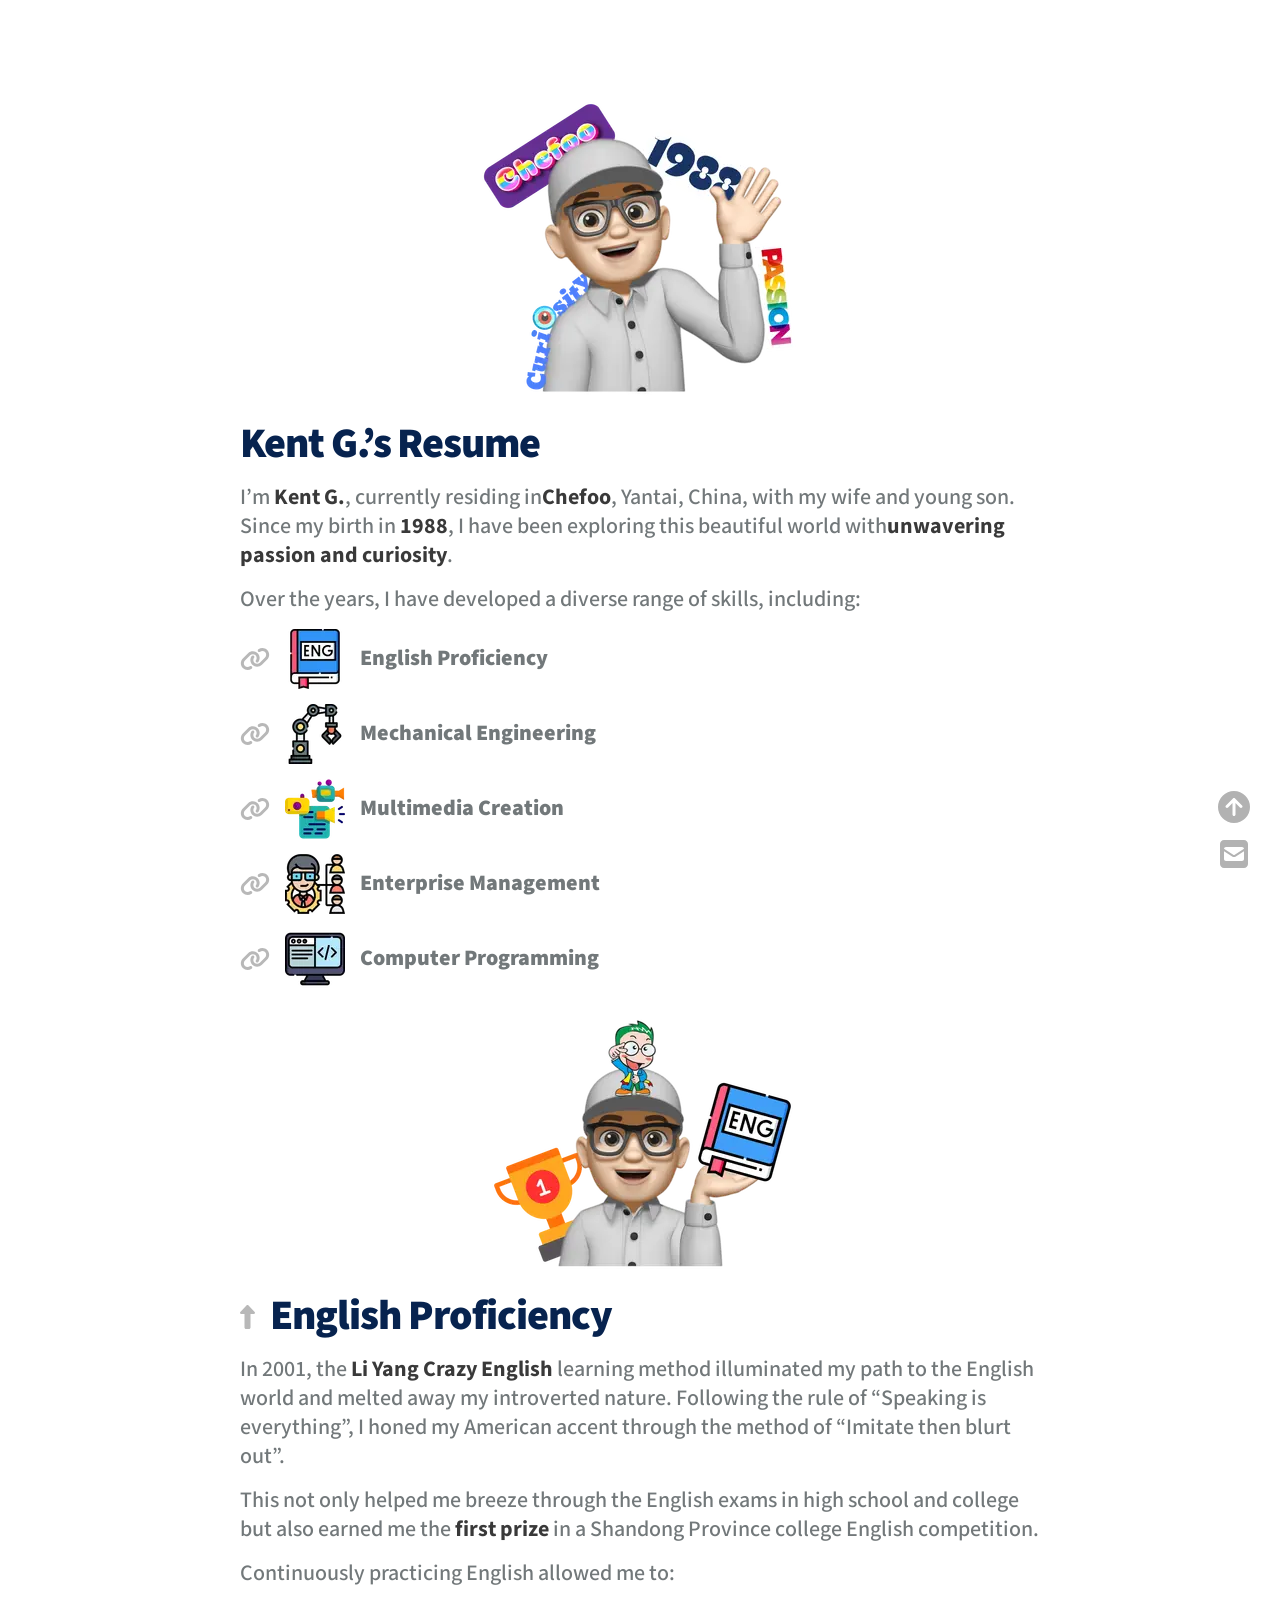
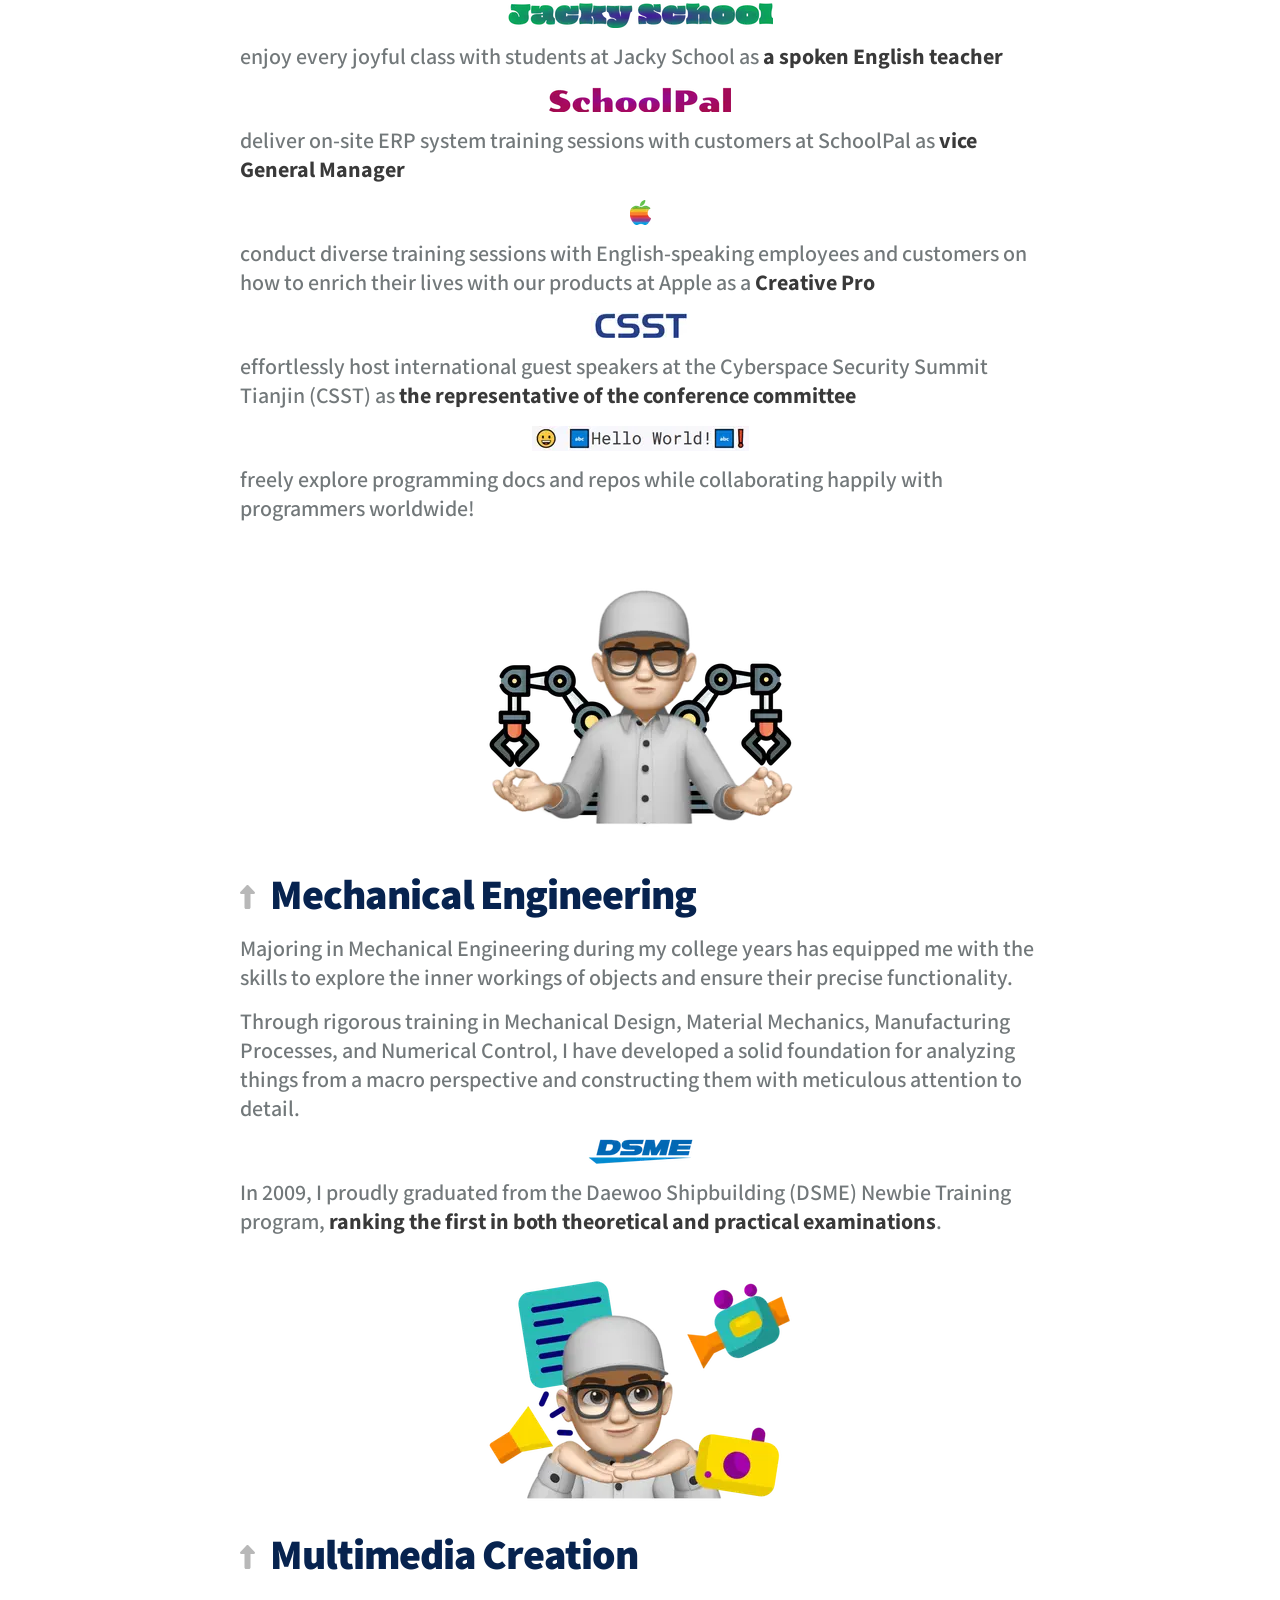
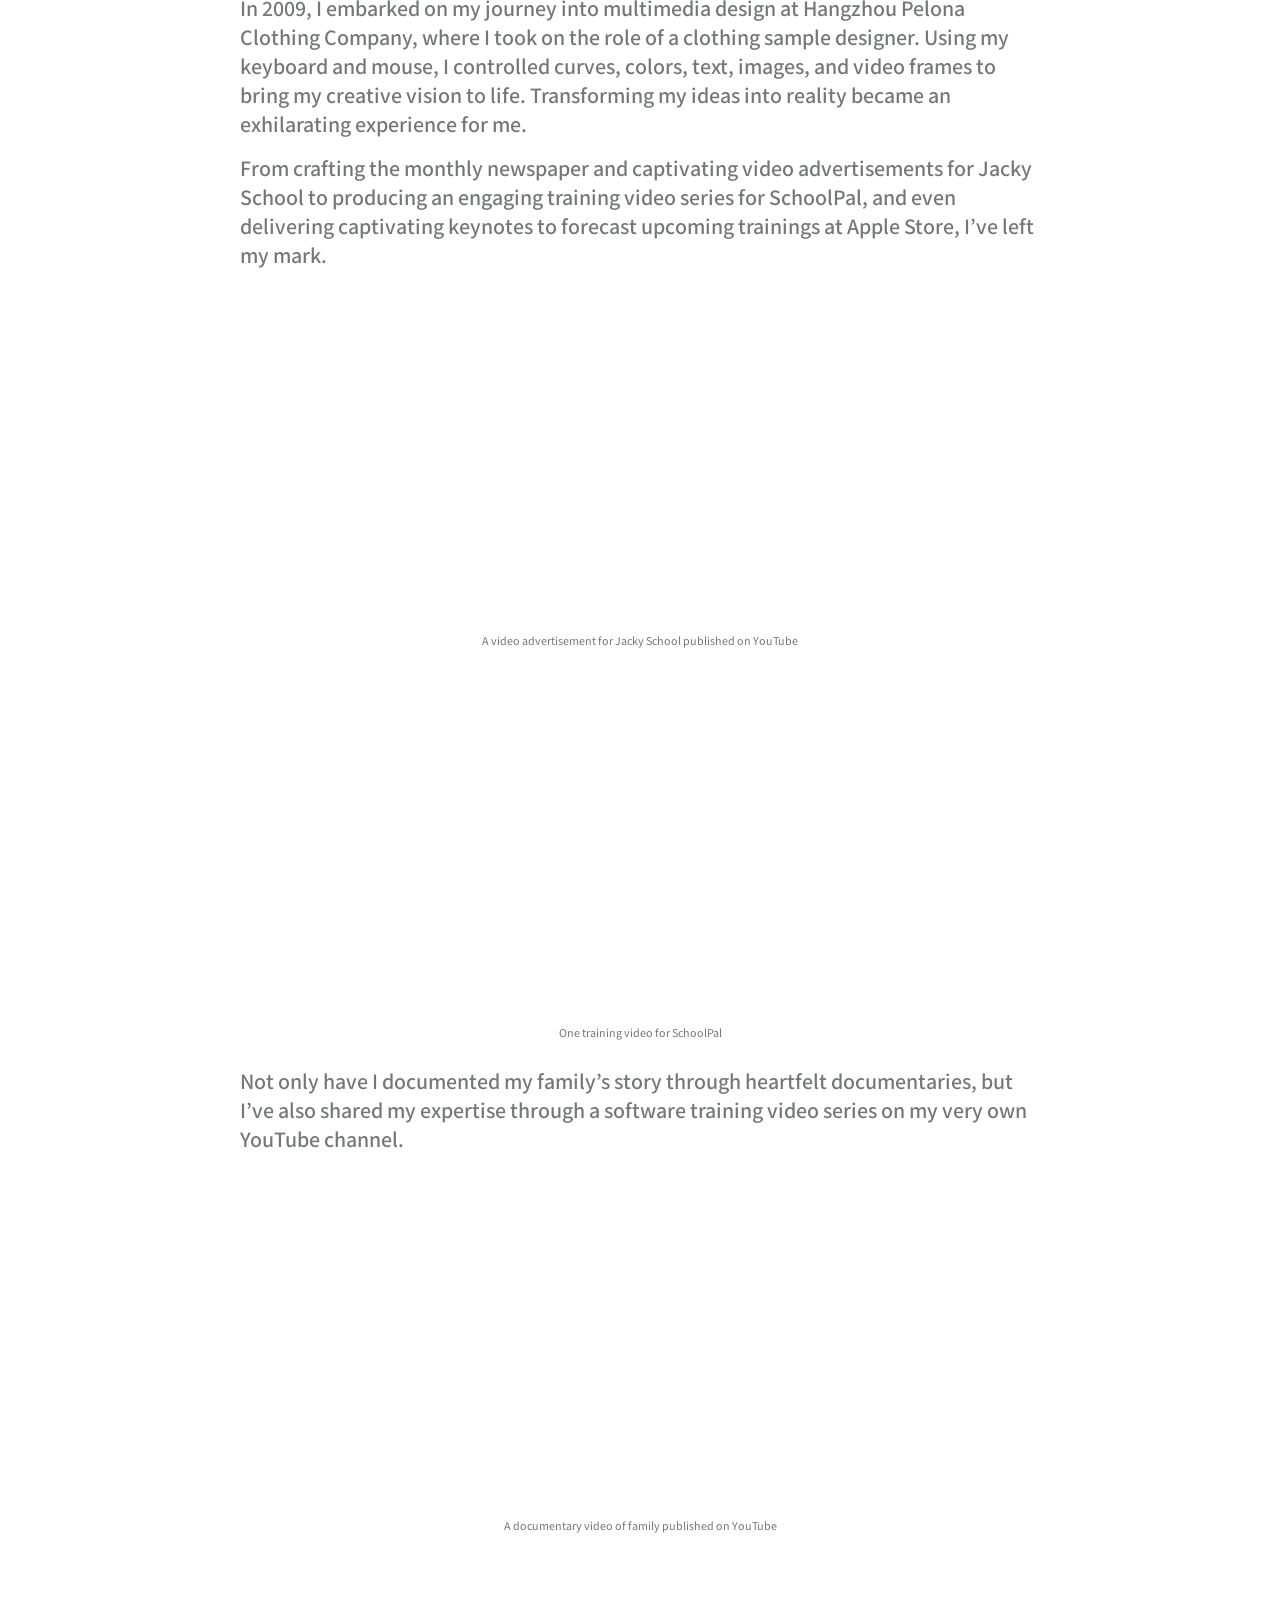
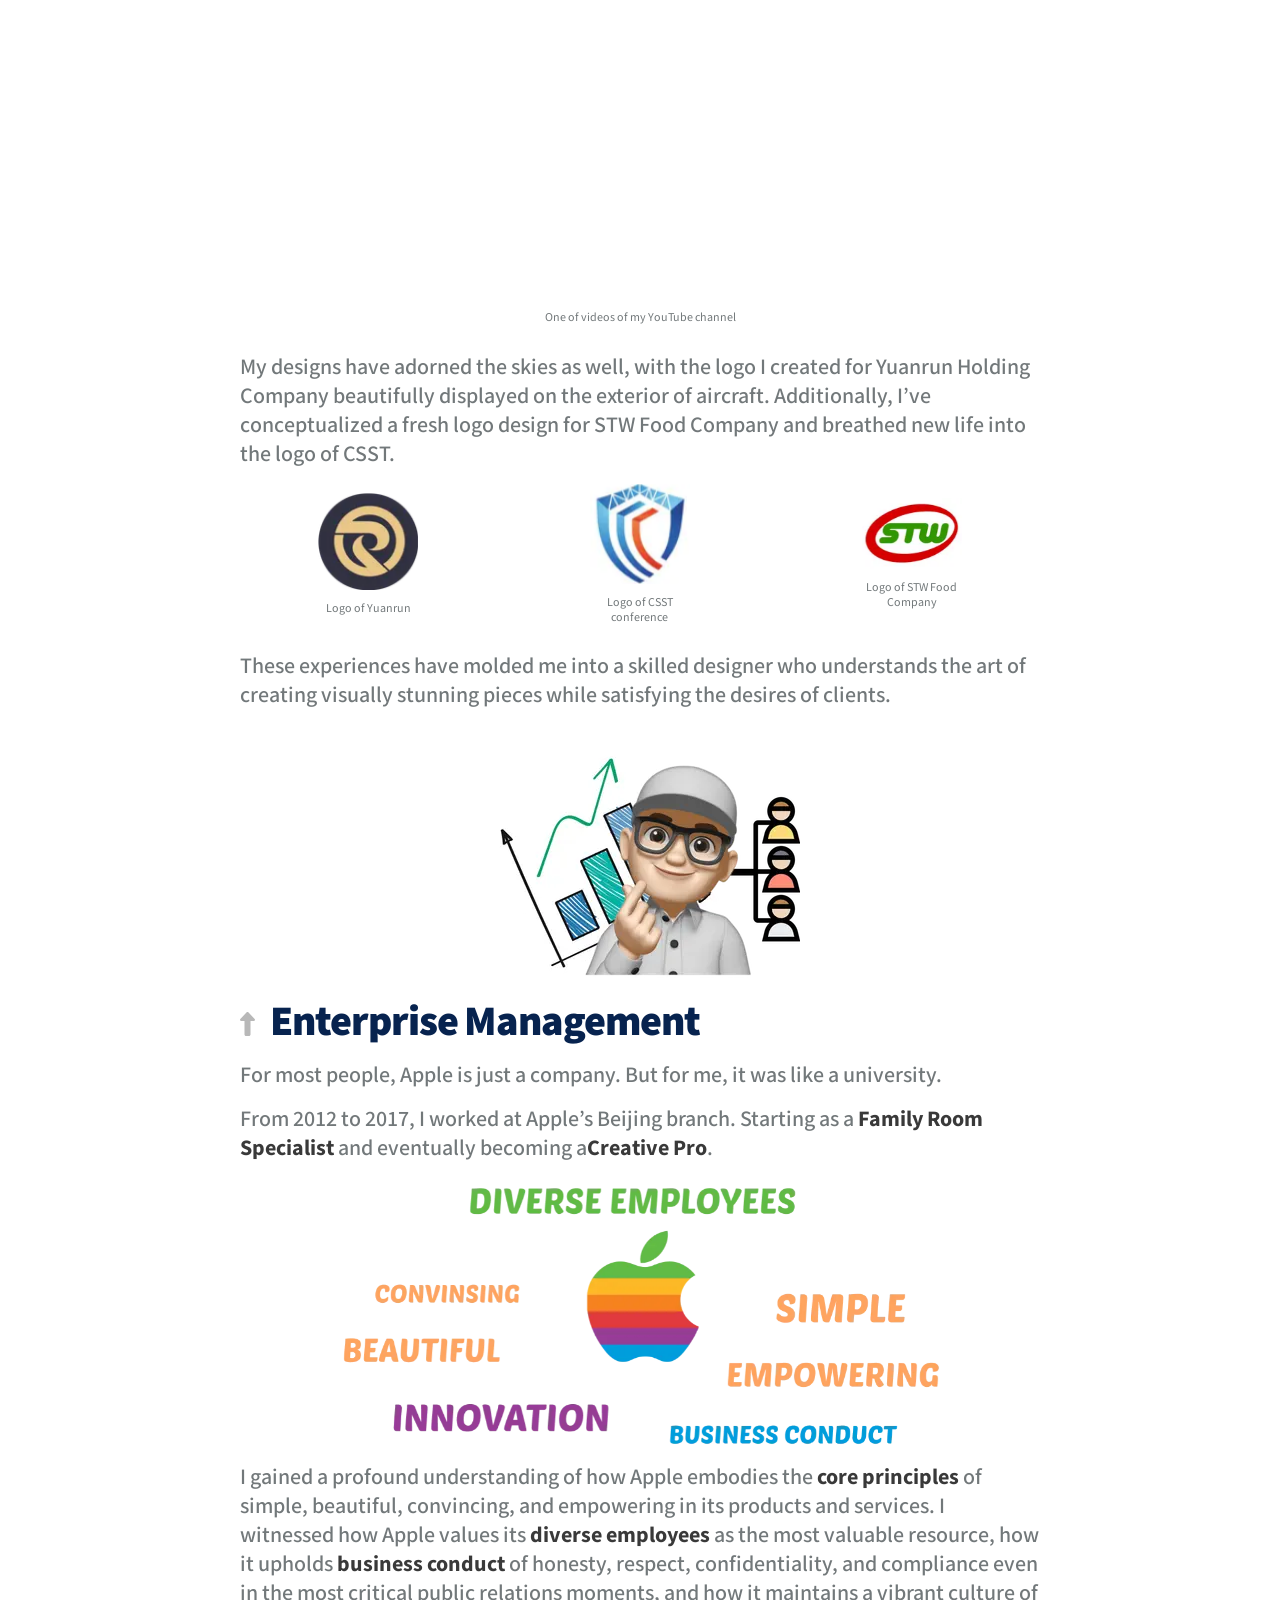
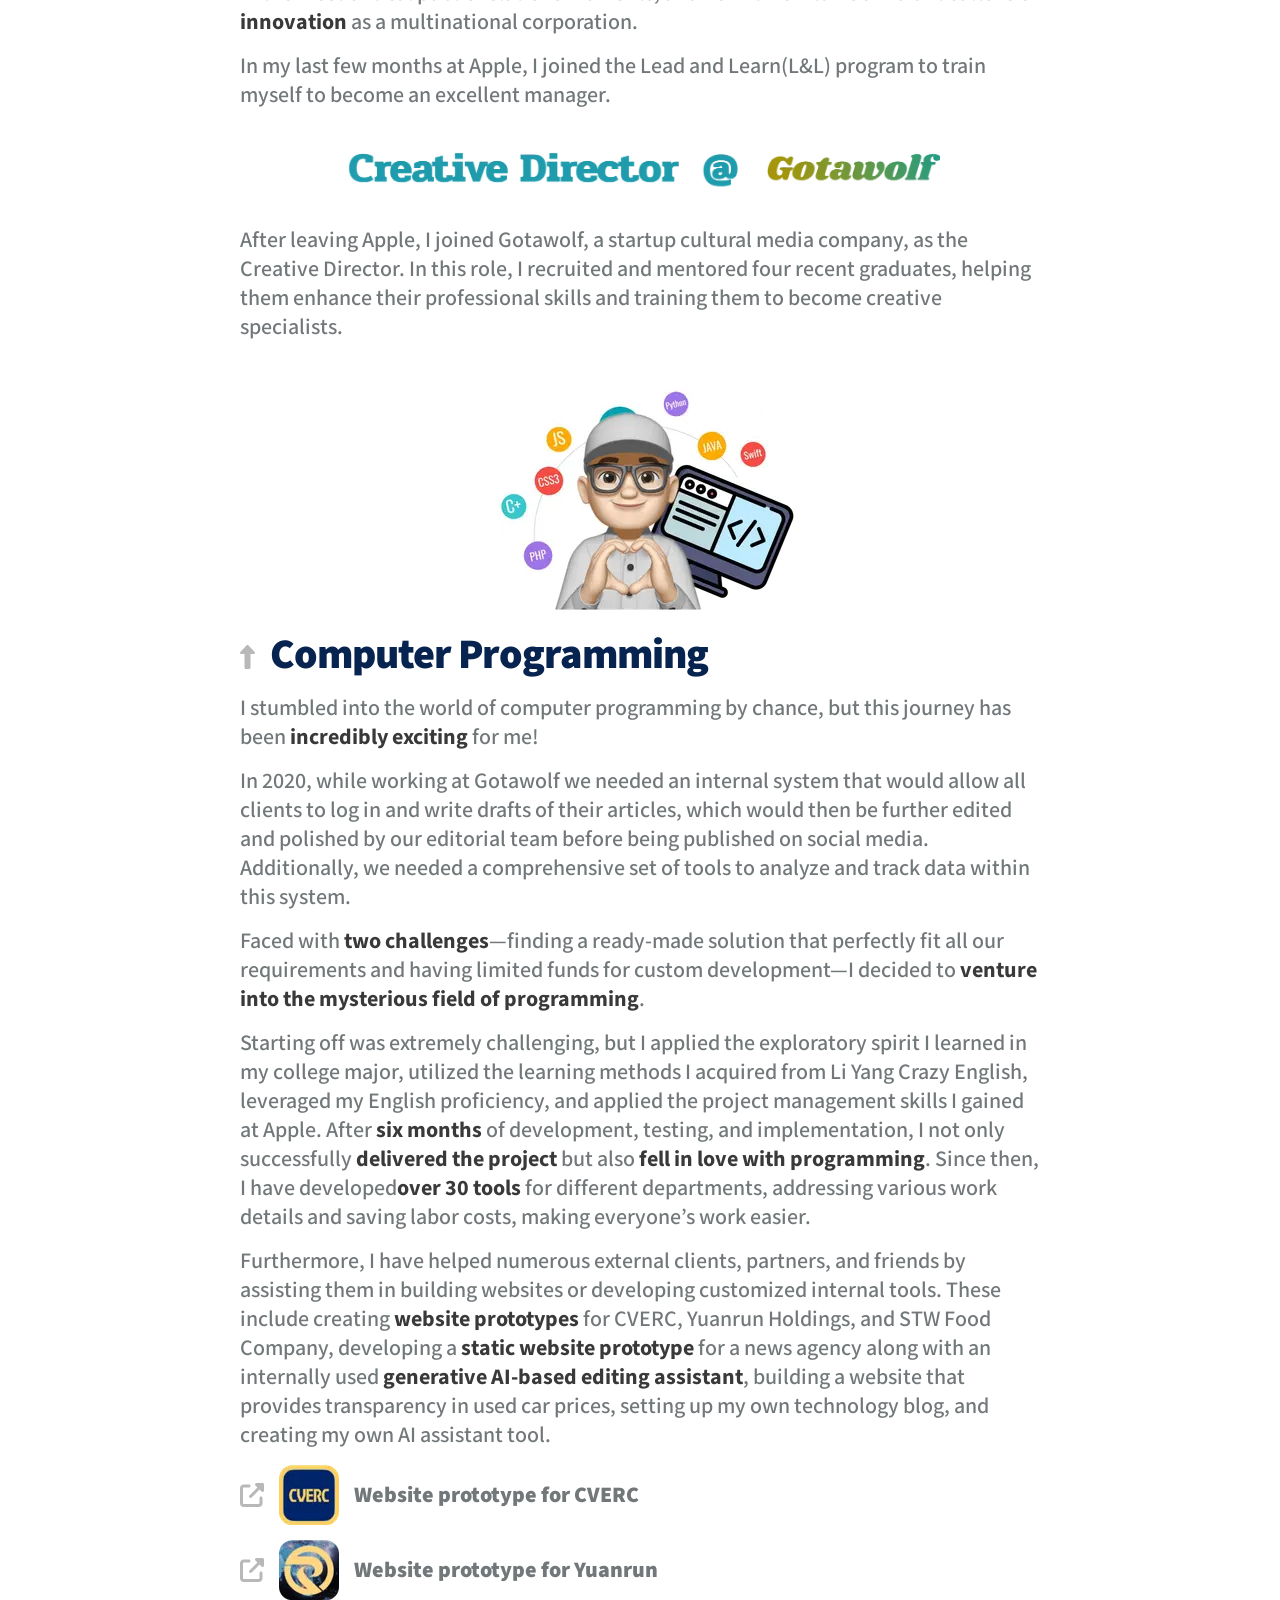
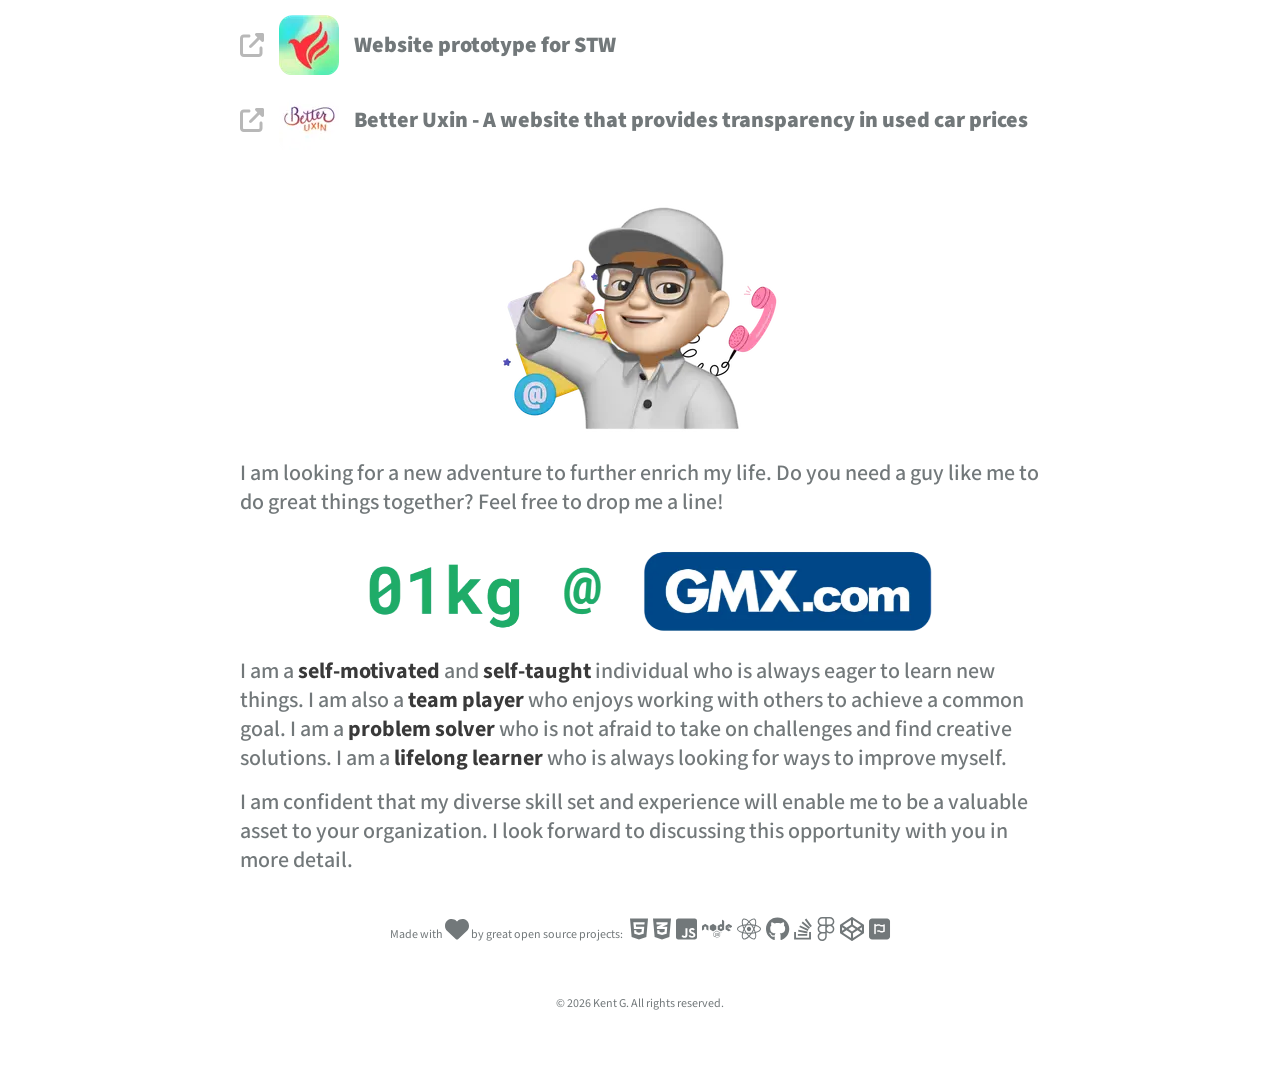
==== index.html @ 52d4ec5e "Updates" ====
<!DOCTYPE html><html><head><meta charSet="utf-8"/><meta http-equiv="x-ua-compatible" content="ie=edge"/><meta name="viewport" content="width=device-width, initial-scale=1, shrink-to-fit=no"/><meta name="generator" content="Gatsby 5.12.4"/><meta name="theme-color" content="#ffffff"/><meta name="msapplication-TileColor" content="#da532c" data-gatsby-head="true"/><meta name="theme-color" content="#ffffff" data-gatsby-head="true"/><style data-href="/styles.685ceb26fc6a90d534e8.css" data-identity="gatsby-global-css">@font-face{font-display:swap;font-family:Mada Variable;font-style:normal;font-weight:200 900;src:url(/static/mada-arabic-wght-normal-c3b6e58b0d912cfa51a97916663980ca.woff2) format("woff2-variations");unicode-range:u+06??,u+0750-077f,u+0870-088e,u+0890-0891,u+0898-08e1,u+08e3-08ff,u+200c-200e,u+2010-2011,u+204f,u+2e41,u+fb50-fdff,u+fe70-fe74,u+fe76-fefc}@font-face{font-display:swap;font-family:Mada Variable;font-style:normal;font-weight:200 900;src:url(/static/mada-latin-ext-wght-normal-b29fa1a61259d70e038368d02ac574fd.woff2) format("woff2-variations");unicode-range:u+0100-02af,u+0304,u+0308,u+0329,u+1e00-1e9f,u+1ef2-1eff,u+2020,u+20a0-20ab,u+20ad-20cf,u+2113,u+2c60-2c7f,u+a720-a7ff}@font-face{font-display:swap;font-family:Mada Variable;font-style:normal;font-weight:200 900;src:url(/static/mada-latin-wght-normal-99803cae91530b28ae78ca80c11e69f1.woff2) format("woff2-variations");unicode-range:u+00??,u+0131,u+0152-0153,u+02bb-02bc,u+02c6,u+02da,u+02dc,u+0304,u+0308,u+0329,u+2000-206f,u+2074,u+20ac,u+2122,u+2191,u+2193,u+2212,u+2215,u+feff,u+fffd}</style><style data-styled="" data-styled-version="6.1.0">body{margin:0;}/*!sc*/
html{scroll-behavior:smooth;}/*!sc*/
data-styled.g1[id="sc-global-ehGhMM1"]{content:"sc-global-ehGhMM1,"}/*!sc*/
.lhNmQj{display:flex;align-items:center;gap:15px;width:100%;text-decoration:none;color:#B8B8B8;}/*!sc*/
.lhNmQj :hover{color:#07234F;}/*!sc*/
data-styled.g2[id="decorated-link__StyledLink-sc-1raob5m-0"]{content:"lhNmQj,"}/*!sc*/
.foIkir{display:flex;align-items:center;gap:15px;width:100%;text-decoration:none;color:#B8B8B8;}/*!sc*/
.foIkir :hover{color:#07234F;}/*!sc*/
data-styled.g3[id="decorated-link__StyledA-sc-1raob5m-1"]{content:"foIkir,"}/*!sc*/
.kMdLXd{max-width:800px;margin:0 auto;display:flex;flex-direction:column;align-items:center;padding:55px 20px;gap:30px;}/*!sc*/
data-styled.g4[id="pages__Main-sc-dy1lri-0"]{content:"kMdLXd,"}/*!sc*/
.bhJMQf{display:flex;flex-direction:column;align-items:center;gap:15px;}/*!sc*/
data-styled.g5[id="pages__Div-sc-dy1lri-1"]{content:"bhJMQf,"}/*!sc*/
.dvOmbL{font-family:'Mada Variable',sans-serif;color:#07234F;font-size:42px;font-style:normal;font-weight:900;line-height:107.5%;letter-spacing:-1.05px;text-align:left;margin:0;width:100%;}/*!sc*/
data-styled.g6[id="pages__Title-sc-dy1lri-2"]{content:"dvOmbL,"}/*!sc*/
.kWyTRI{font-family:'Mada Variable',sans-serif;color:#72787A;font-size:22px;font-style:normal;font-weight:500;line-height:normal;margin:0;text-align:left;width:100%;}/*!sc*/
.kWyTRI strong{color:#393939;font-style:normal;font-weight:700;line-height:normal;}/*!sc*/
data-styled.g7[id="pages__Para-sc-dy1lri-3"]{content:"kWyTRI,"}/*!sc*/
.iuDFAv{display:flex;flex-direction:column;justify-content:center;align-items:flex-start;gap:15px;margin:0;padding:0;width:100%;}/*!sc*/
data-styled.g8[id="pages__SkillList-sc-dy1lri-4"]{content:"iuDFAv,"}/*!sc*/
.hjUyzo{list-style:none;display:flex;align-items:center;gap:15px;}/*!sc*/
.hjUyzo h2{font-family:'Mada Variable',sans-serif;color:#72787A;font-size:22px;font-style:normal;font-weight:900;line-height:105%;margin:0;text-align:left;}/*!sc*/
.hjUyzo .gatsby-image-wrapper{min-width:60px;}/*!sc*/
data-styled.g9[id="pages__Tile-sc-dy1lri-5"]{content:"hjUyzo,"}/*!sc*/
.jFtUTx{color:#72787A;text-align:center;font-family:'Mada Variable',sans-serif;font-size:12px;font-style:normal;font-weight:400;line-height:123%;}/*!sc*/
data-styled.g10[id="pages__Caption-sc-dy1lri-6"]{content:"jFtUTx,"}/*!sc*/
.iePupT{display:flex;flex-direction:column;align-items:stretch;width:100%;max-width:600px;}/*!sc*/
.iePupT iframe{aspect-ratio:16/9;}/*!sc*/
.iePupT .video-container{position:relative;padding-bottom:56.25%;padding-top:30px;height:0;overflow:hidden;}/*!sc*/
.iePupT .video-container iframe,.iePupT .video-container object,.iePupT .video-container embed{position:absolute;top:0;left:0;width:100%;height:100%;}/*!sc*/
data-styled.g11[id="pages__VideoWrapper-sc-dy1lri-7"]{content:"iePupT,"}/*!sc*/
.geHvBT{display:flex;flex-wrap:wrap;justify-content:space-around;align-items:center;gap:15px;width:100%;}/*!sc*/
data-styled.g12[id="pages__LogoGallary-sc-dy1lri-8"]{content:"geHvBT,"}/*!sc*/
.kvofsr{display:flex;flex-direction:column;width:100px;}/*!sc*/
data-styled.g13[id="pages__LogoItem-sc-dy1lri-9"]{content:"kvofsr,"}/*!sc*/
.bSszyK{max-width:600px;}/*!sc*/
data-styled.g14[id="pages__GatsbyImageWrapper-sc-dy1lri-10"]{content:"bSszyK,"}/*!sc*/
.jmIuqP{opacity:0.3;position:fixed;bottom:30px;right:30px;display:flex;flex-direction:column;align-items:center;gap:15px;}/*!sc*/
.jmIuqP a{color:black;}/*!sc*/
.jmIuqP a :hover{color:#07234F;}/*!sc*/
data-styled.g15[id="pages__FloatIcon-sc-dy1lri-11"]{content:"jmIuqP,"}/*!sc*/
</style><style>.gatsby-image-wrapper{position:relative;overflow:hidden}.gatsby-image-wrapper picture.object-fit-polyfill{position:static!important}.gatsby-image-wrapper img{bottom:0;height:100%;left:0;margin:0;max-width:none;padding:0;position:absolute;right:0;top:0;width:100%;object-fit:cover}.gatsby-image-wrapper [data-main-image]{opacity:0;transform:translateZ(0);transition:opacity .25s linear;will-change:opacity}.gatsby-image-wrapper-constrained{display:inline-block;vertical-align:top}</style><noscript><style>.gatsby-image-wrapper noscript [data-main-image]{opacity:1!important}.gatsby-image-wrapper [data-placeholder-image]{opacity:0!important}</style></noscript><script type="module">const e="undefined"!=typeof HTMLImageElement&&"loading"in HTMLImageElement.prototype;e&&document.body.addEventListener("load",(function(e){const t=e.target;if(void 0===t.dataset.mainImage)return;if(void 0===t.dataset.gatsbyImageSsr)return;let a=null,n=t;for(;null===a&&n;)void 0!==n.parentNode.dataset.gatsbyImageWrapper&&(a=n.parentNode),n=n.parentNode;const o=a.querySelector("[data-placeholder-image]"),r=new Image;r.src=t.currentSrc,r.decode().catch((()=>{})).then((()=>{t.style.opacity=1,o&&(o.style.opacity=0,o.style.transition="opacity 500ms linear")}))}),!0);</script><link rel="sitemap" type="application/xml" href="/sitemap-index.xml"/><link rel="manifest" href="/manifest.webmanifest" crossorigin="anonymous"/><link rel="apple-touch-icon" sizes="192x192" href="/android-chrome-192x192.png"/><link rel="apple-touch-icon" sizes="512x512" href="/android-chrome-512x512.png"/><title data-gatsby-head="true">Kent G.’s Resume</title><link rel="apple-touch-icon" sizes="180x180" href="/apple-touch-icon.png" data-gatsby-head="true"/><link rel="icon" type="image/png" sizes="32x32" href="/favicon-32x32.png" data-gatsby-head="true"/><link rel="icon" type="image/png" sizes="16x16" href="/favicon-16x16.png" data-gatsby-head="true"/><link rel="manifest" href="/manifest.webmanifest" data-gatsby-head="true"/><link rel="mask-icon" href="/safari-pinned-tab.svg" color="#5bbad5" data-gatsby-head="true"/></head><body><div id="___gatsby"><div style="outline:none" tabindex="-1" id="gatsby-focus-wrapper"><main class="pages__Main-sc-dy1lri-0 kMdLXd"><div id="say-hi" class="pages__Div-sc-dy1lri-1 bhJMQf"><div style="height:30px"></div><div data-gatsby-image-wrapper="" class="gatsby-image-wrapper gatsby-image-wrapper-constrained"><div style="max-width:320px;display:block"><img alt="" role="presentation" aria-hidden="true" src="data:image/svg+xml;charset=utf-8,%3Csvg%20height=&#x27;308.00000000000006&#x27;%20width=&#x27;320&#x27;%20xmlns=&#x27;http://www.w3.org/2000/svg&#x27;%20version=&#x27;1.1&#x27;%3E%3C/svg%3E" style="max-width:100%;display:block;position:static"/></div><img aria-hidden="true" data-placeholder-image="" style="opacity:1;transition:opacity 500ms linear;background-color:transparent;position:absolute;top:0;left:0;bottom:0;right:0" decoding="async" src="[data-uri]" alt=""/><picture><source type="image/webp" data-srcset="/static/cf7d7f75024fc219db8b5d4f41c34547/73484/intro.webp 320w,/static/cf7d7f75024fc219db8b5d4f41c34547/633e1/intro.webp 750w,/static/cf7d7f75024fc219db8b5d4f41c34547/ecbb6/intro.webp 960w" sizes="(min-width: 320px) 320px, 100vw"/><img data-gatsby-image-ssr="" data-main-image="" style="opacity:0" sizes="(min-width: 320px) 320px, 100vw" decoding="async" loading="lazy" data-src="/static/cf7d7f75024fc219db8b5d4f41c34547/b3d28/intro.png" data-srcset="/static/cf7d7f75024fc219db8b5d4f41c34547/b3d28/intro.png 320w,/static/cf7d7f75024fc219db8b5d4f41c34547/1b03e/intro.png 750w,/static/cf7d7f75024fc219db8b5d4f41c34547/e1125/intro.png 960w" alt="Kent G. say Hi"/></picture><noscript><picture><source type="image/webp" srcSet="/static/cf7d7f75024fc219db8b5d4f41c34547/73484/intro.webp 320w,/static/cf7d7f75024fc219db8b5d4f41c34547/633e1/intro.webp 750w,/static/cf7d7f75024fc219db8b5d4f41c34547/ecbb6/intro.webp 960w" sizes="(min-width: 320px) 320px, 100vw"/><img data-gatsby-image-ssr="" data-main-image="" style="opacity:0" sizes="(min-width: 320px) 320px, 100vw" decoding="async" loading="lazy" src="/static/cf7d7f75024fc219db8b5d4f41c34547/b3d28/intro.png" srcSet="/static/cf7d7f75024fc219db8b5d4f41c34547/b3d28/intro.png 320w,/static/cf7d7f75024fc219db8b5d4f41c34547/1b03e/intro.png 750w,/static/cf7d7f75024fc219db8b5d4f41c34547/e1125/intro.png 960w" alt="Kent G. say Hi"/></picture></noscript><script type="module">const t="undefined"!=typeof HTMLImageElement&&"loading"in HTMLImageElement.prototype;if(t){const t=document.querySelectorAll("img[data-main-image]");for(let e of t){e.dataset.src&&(e.setAttribute("src",e.dataset.src),e.removeAttribute("data-src")),e.dataset.srcset&&(e.setAttribute("srcset",e.dataset.srcset),e.removeAttribute("data-srcset"));const t=e.parentNode.querySelectorAll("source[data-srcset]");for(let e of t)e.setAttribute("srcset",e.dataset.srcset),e.removeAttribute("data-srcset");e.complete&&(e.style.opacity=1,e.parentNode.parentNode.querySelector("[data-placeholder-image]").style.opacity=0)}}</script></div><h1 class="pages__Title-sc-dy1lri-2 dvOmbL">Kent G.’s Resume</h1><p class="pages__Para-sc-dy1lri-3 kWyTRI">I’m <strong>Kent G.</strong>, currently residing in<strong>Chefoo</strong>, Yantai, China, with my wife and young son. Since my birth in <strong>1988</strong>, I have been exploring this beautiful world with<strong>unwavering passion and curiosity</strong>.</p><p class="pages__Para-sc-dy1lri-3 kWyTRI">Over the years, I have developed a diverse range of skills, including:</p><ul class="pages__SkillList-sc-dy1lri-4 iuDFAv"><a class="decorated-link__StyledLink-sc-1raob5m-0 lhNmQj" href="/#english-skill"><svg aria-hidden="true" focusable="false" data-prefix="fas" data-icon="link" class="svg-inline--fa fa-link fa-xl " role="img" xmlns="http://www.w3.org/2000/svg" viewBox="0 0 640 512"><path fill="currentColor" d="M579.8 267.7c56.5-56.5 56.5-148 0-204.5c-50-50-128.8-56.5-186.3-15.4l-1.6 1.1c-14.4 10.3-17.7 30.3-7.4 44.6s30.3 17.7 44.6 7.4l1.6-1.1c32.1-22.9 76-19.3 103.8 8.6c31.5 31.5 31.5 82.5 0 114L422.3 334.8c-31.5 31.5-82.5 31.5-114 0c-27.9-27.9-31.5-71.8-8.6-103.8l1.1-1.6c10.3-14.4 6.9-34.4-7.4-44.6s-34.4-6.9-44.6 7.4l-1.1 1.6C206.5 251.2 213 330 263 380c56.5 56.5 148 56.5 204.5 0L579.8 267.7zM60.2 244.3c-56.5 56.5-56.5 148 0 204.5c50 50 128.8 56.5 186.3 15.4l1.6-1.1c14.4-10.3 17.7-30.3 7.4-44.6s-30.3-17.7-44.6-7.4l-1.6 1.1c-32.1 22.9-76 19.3-103.8-8.6C74 372 74 321 105.5 289.5L217.7 177.2c31.5-31.5 82.5-31.5 114 0c27.9 27.9 31.5 71.8 8.6 103.9l-1.1 1.6c-10.3 14.4-6.9 34.4 7.4 44.6s34.4 6.9 44.6-7.4l1.1-1.6C433.5 260.8 427 182 377 132c-56.5-56.5-148-56.5-204.5 0L60.2 244.3z"></path></svg><li class="pages__Tile-sc-dy1lri-5 hjUyzo"><div data-gatsby-image-wrapper="" class="gatsby-image-wrapper gatsby-image-wrapper-constrained"><div style="max-width:60px;display:block"><img alt="" role="presentation" aria-hidden="true" src="data:image/svg+xml;charset=utf-8,%3Csvg%20height=&#x27;60&#x27;%20width=&#x27;60&#x27;%20xmlns=&#x27;http://www.w3.org/2000/svg&#x27;%20version=&#x27;1.1&#x27;%3E%3C/svg%3E" style="max-width:100%;display:block;position:static"/></div><img aria-hidden="true" data-placeholder-image="" style="opacity:1;transition:opacity 500ms linear;background-color:transparent;position:absolute;top:0;left:0;bottom:0;right:0" decoding="async" src="[data-uri]" alt=""/><picture><source type="image/webp" data-srcset="/static/aca0aaa72bee7dbd4ed9ea70be624e9b/bc716/skill-icon-english.webp 60w,/static/aca0aaa72bee7dbd4ed9ea70be624e9b/07a4d/skill-icon-english.webp 180w" sizes="(min-width: 60px) 60px, 100vw"/><img data-gatsby-image-ssr="" data-main-image="" style="opacity:0" sizes="(min-width: 60px) 60px, 100vw" decoding="async" loading="lazy" data-src="/static/aca0aaa72bee7dbd4ed9ea70be624e9b/8714e/skill-icon-english.png" data-srcset="/static/aca0aaa72bee7dbd4ed9ea70be624e9b/8714e/skill-icon-english.png 60w,/static/aca0aaa72bee7dbd4ed9ea70be624e9b/6e1d2/skill-icon-english.png 180w" alt="icon of a book with &quot;ENG&quot; book name"/></picture><noscript><picture><source type="image/webp" srcSet="/static/aca0aaa72bee7dbd4ed9ea70be624e9b/bc716/skill-icon-english.webp 60w,/static/aca0aaa72bee7dbd4ed9ea70be624e9b/07a4d/skill-icon-english.webp 180w" sizes="(min-width: 60px) 60px, 100vw"/><img data-gatsby-image-ssr="" data-main-image="" style="opacity:0" sizes="(min-width: 60px) 60px, 100vw" decoding="async" loading="lazy" src="/static/aca0aaa72bee7dbd4ed9ea70be624e9b/8714e/skill-icon-english.png" srcSet="/static/aca0aaa72bee7dbd4ed9ea70be624e9b/8714e/skill-icon-english.png 60w,/static/aca0aaa72bee7dbd4ed9ea70be624e9b/6e1d2/skill-icon-english.png 180w" alt="icon of a book with &quot;ENG&quot; book name"/></picture></noscript><script type="module">const t="undefined"!=typeof HTMLImageElement&&"loading"in HTMLImageElement.prototype;if(t){const t=document.querySelectorAll("img[data-main-image]");for(let e of t){e.dataset.src&&(e.setAttribute("src",e.dataset.src),e.removeAttribute("data-src")),e.dataset.srcset&&(e.setAttribute("srcset",e.dataset.srcset),e.removeAttribute("data-srcset"));const t=e.parentNode.querySelectorAll("source[data-srcset]");for(let e of t)e.setAttribute("srcset",e.dataset.srcset),e.removeAttribute("data-srcset");e.complete&&(e.style.opacity=1,e.parentNode.parentNode.querySelector("[data-placeholder-image]").style.opacity=0)}}</script></div><h2>English Proficiency</h2></li></a><a class="decorated-link__StyledLink-sc-1raob5m-0 lhNmQj" href="/#mechanical-skill"><svg aria-hidden="true" focusable="false" data-prefix="fas" data-icon="link" class="svg-inline--fa fa-link fa-xl " role="img" xmlns="http://www.w3.org/2000/svg" viewBox="0 0 640 512"><path fill="currentColor" d="M579.8 267.7c56.5-56.5 56.5-148 0-204.5c-50-50-128.8-56.5-186.3-15.4l-1.6 1.1c-14.4 10.3-17.7 30.3-7.4 44.6s30.3 17.7 44.6 7.4l1.6-1.1c32.1-22.9 76-19.3 103.8 8.6c31.5 31.5 31.5 82.5 0 114L422.3 334.8c-31.5 31.5-82.5 31.5-114 0c-27.9-27.9-31.5-71.8-8.6-103.8l1.1-1.6c10.3-14.4 6.9-34.4-7.4-44.6s-34.4-6.9-44.6 7.4l-1.1 1.6C206.5 251.2 213 330 263 380c56.5 56.5 148 56.5 204.5 0L579.8 267.7zM60.2 244.3c-56.5 56.5-56.5 148 0 204.5c50 50 128.8 56.5 186.3 15.4l1.6-1.1c14.4-10.3 17.7-30.3 7.4-44.6s-30.3-17.7-44.6-7.4l-1.6 1.1c-32.1 22.9-76 19.3-103.8-8.6C74 372 74 321 105.5 289.5L217.7 177.2c31.5-31.5 82.5-31.5 114 0c27.9 27.9 31.5 71.8 8.6 103.9l-1.1 1.6c-10.3 14.4-6.9 34.4 7.4 44.6s34.4 6.9 44.6-7.4l1.1-1.6C433.5 260.8 427 182 377 132c-56.5-56.5-148-56.5-204.5 0L60.2 244.3z"></path></svg><li class="pages__Tile-sc-dy1lri-5 hjUyzo"><div data-gatsby-image-wrapper="" class="gatsby-image-wrapper gatsby-image-wrapper-constrained"><div style="max-width:60px;display:block"><img alt="" role="presentation" aria-hidden="true" src="data:image/svg+xml;charset=utf-8,%3Csvg%20height=&#x27;60&#x27;%20width=&#x27;60&#x27;%20xmlns=&#x27;http://www.w3.org/2000/svg&#x27;%20version=&#x27;1.1&#x27;%3E%3C/svg%3E" style="max-width:100%;display:block;position:static"/></div><img aria-hidden="true" data-placeholder-image="" style="opacity:1;transition:opacity 500ms linear;background-color:transparent;position:absolute;top:0;left:0;bottom:0;right:0" decoding="async" src="[data-uri]" alt=""/><picture><source type="image/webp" data-srcset="/static/81a2514c3322f39163e972870d1f4fbd/bc716/skill-icon-mechanic.webp 60w,/static/81a2514c3322f39163e972870d1f4fbd/07a4d/skill-icon-mechanic.webp 180w" sizes="(min-width: 60px) 60px, 100vw"/><img data-gatsby-image-ssr="" data-main-image="" style="opacity:0" sizes="(min-width: 60px) 60px, 100vw" decoding="async" loading="lazy" data-src="/static/81a2514c3322f39163e972870d1f4fbd/8714e/skill-icon-mechanic.png" data-srcset="/static/81a2514c3322f39163e972870d1f4fbd/8714e/skill-icon-mechanic.png 60w,/static/81a2514c3322f39163e972870d1f4fbd/6e1d2/skill-icon-mechanic.png 180w" alt="icon of a robot arm"/></picture><noscript><picture><source type="image/webp" srcSet="/static/81a2514c3322f39163e972870d1f4fbd/bc716/skill-icon-mechanic.webp 60w,/static/81a2514c3322f39163e972870d1f4fbd/07a4d/skill-icon-mechanic.webp 180w" sizes="(min-width: 60px) 60px, 100vw"/><img data-gatsby-image-ssr="" data-main-image="" style="opacity:0" sizes="(min-width: 60px) 60px, 100vw" decoding="async" loading="lazy" src="/static/81a2514c3322f39163e972870d1f4fbd/8714e/skill-icon-mechanic.png" srcSet="/static/81a2514c3322f39163e972870d1f4fbd/8714e/skill-icon-mechanic.png 60w,/static/81a2514c3322f39163e972870d1f4fbd/6e1d2/skill-icon-mechanic.png 180w" alt="icon of a robot arm"/></picture></noscript><script type="module">const t="undefined"!=typeof HTMLImageElement&&"loading"in HTMLImageElement.prototype;if(t){const t=document.querySelectorAll("img[data-main-image]");for(let e of t){e.dataset.src&&(e.setAttribute("src",e.dataset.src),e.removeAttribute("data-src")),e.dataset.srcset&&(e.setAttribute("srcset",e.dataset.srcset),e.removeAttribute("data-srcset"));const t=e.parentNode.querySelectorAll("source[data-srcset]");for(let e of t)e.setAttribute("srcset",e.dataset.srcset),e.removeAttribute("data-srcset");e.complete&&(e.style.opacity=1,e.parentNode.parentNode.querySelector("[data-placeholder-image]").style.opacity=0)}}</script></div><h2>Mechanical Engineering</h2></li></a><a class="decorated-link__StyledLink-sc-1raob5m-0 lhNmQj" href="/#multimedia-skill"><svg aria-hidden="true" focusable="false" data-prefix="fas" data-icon="link" class="svg-inline--fa fa-link fa-xl " role="img" xmlns="http://www.w3.org/2000/svg" viewBox="0 0 640 512"><path fill="currentColor" d="M579.8 267.7c56.5-56.5 56.5-148 0-204.5c-50-50-128.8-56.5-186.3-15.4l-1.6 1.1c-14.4 10.3-17.7 30.3-7.4 44.6s30.3 17.7 44.6 7.4l1.6-1.1c32.1-22.9 76-19.3 103.8 8.6c31.5 31.5 31.5 82.5 0 114L422.3 334.8c-31.5 31.5-82.5 31.5-114 0c-27.9-27.9-31.5-71.8-8.6-103.8l1.1-1.6c10.3-14.4 6.9-34.4-7.4-44.6s-34.4-6.9-44.6 7.4l-1.1 1.6C206.5 251.2 213 330 263 380c56.5 56.5 148 56.5 204.5 0L579.8 267.7zM60.2 244.3c-56.5 56.5-56.5 148 0 204.5c50 50 128.8 56.5 186.3 15.4l1.6-1.1c14.4-10.3 17.7-30.3 7.4-44.6s-30.3-17.7-44.6-7.4l-1.6 1.1c-32.1 22.9-76 19.3-103.8-8.6C74 372 74 321 105.5 289.5L217.7 177.2c31.5-31.5 82.5-31.5 114 0c27.9 27.9 31.5 71.8 8.6 103.9l-1.1 1.6c-10.3 14.4-6.9 34.4 7.4 44.6s34.4 6.9 44.6-7.4l1.1-1.6C433.5 260.8 427 182 377 132c-56.5-56.5-148-56.5-204.5 0L60.2 244.3z"></path></svg><li class="pages__Tile-sc-dy1lri-5 hjUyzo"><div data-gatsby-image-wrapper="" class="gatsby-image-wrapper gatsby-image-wrapper-constrained"><div style="max-width:60px;display:block"><img alt="" role="presentation" aria-hidden="true" src="data:image/svg+xml;charset=utf-8,%3Csvg%20height=&#x27;60&#x27;%20width=&#x27;60&#x27;%20xmlns=&#x27;http://www.w3.org/2000/svg&#x27;%20version=&#x27;1.1&#x27;%3E%3C/svg%3E" style="max-width:100%;display:block;position:static"/></div><img aria-hidden="true" data-placeholder-image="" style="opacity:1;transition:opacity 500ms linear;background-color:transparent;position:absolute;top:0;left:0;bottom:0;right:0" decoding="async" src="[data-uri]" alt=""/><picture><source type="image/webp" data-srcset="/static/dc30b37967d2a16f20175549418ed8bc/bc716/skill-icon-multimedia.webp 60w,/static/dc30b37967d2a16f20175549418ed8bc/07a4d/skill-icon-multimedia.webp 180w" sizes="(min-width: 60px) 60px, 100vw"/><img data-gatsby-image-ssr="" data-main-image="" style="opacity:0" sizes="(min-width: 60px) 60px, 100vw" decoding="async" loading="lazy" data-src="/static/dc30b37967d2a16f20175549418ed8bc/8714e/skill-icon-multimedia.png" data-srcset="/static/dc30b37967d2a16f20175549418ed8bc/8714e/skill-icon-multimedia.png 60w,/static/dc30b37967d2a16f20175549418ed8bc/6e1d2/skill-icon-multimedia.png 180w" alt="icon consisted of a camera, a paper of note, and a film"/></picture><noscript><picture><source type="image/webp" srcSet="/static/dc30b37967d2a16f20175549418ed8bc/bc716/skill-icon-multimedia.webp 60w,/static/dc30b37967d2a16f20175549418ed8bc/07a4d/skill-icon-multimedia.webp 180w" sizes="(min-width: 60px) 60px, 100vw"/><img data-gatsby-image-ssr="" data-main-image="" style="opacity:0" sizes="(min-width: 60px) 60px, 100vw" decoding="async" loading="lazy" src="/static/dc30b37967d2a16f20175549418ed8bc/8714e/skill-icon-multimedia.png" srcSet="/static/dc30b37967d2a16f20175549418ed8bc/8714e/skill-icon-multimedia.png 60w,/static/dc30b37967d2a16f20175549418ed8bc/6e1d2/skill-icon-multimedia.png 180w" alt="icon consisted of a camera, a paper of note, and a film"/></picture></noscript><script type="module">const t="undefined"!=typeof HTMLImageElement&&"loading"in HTMLImageElement.prototype;if(t){const t=document.querySelectorAll("img[data-main-image]");for(let e of t){e.dataset.src&&(e.setAttribute("src",e.dataset.src),e.removeAttribute("data-src")),e.dataset.srcset&&(e.setAttribute("srcset",e.dataset.srcset),e.removeAttribute("data-srcset"));const t=e.parentNode.querySelectorAll("source[data-srcset]");for(let e of t)e.setAttribute("srcset",e.dataset.srcset),e.removeAttribute("data-srcset");e.complete&&(e.style.opacity=1,e.parentNode.parentNode.querySelector("[data-placeholder-image]").style.opacity=0)}}</script></div><h2>Multimedia Creation</h2></li></a><a class="decorated-link__StyledLink-sc-1raob5m-0 lhNmQj" href="/#management-skill"><svg aria-hidden="true" focusable="false" data-prefix="fas" data-icon="link" class="svg-inline--fa fa-link fa-xl " role="img" xmlns="http://www.w3.org/2000/svg" viewBox="0 0 640 512"><path fill="currentColor" d="M579.8 267.7c56.5-56.5 56.5-148 0-204.5c-50-50-128.8-56.5-186.3-15.4l-1.6 1.1c-14.4 10.3-17.7 30.3-7.4 44.6s30.3 17.7 44.6 7.4l1.6-1.1c32.1-22.9 76-19.3 103.8 8.6c31.5 31.5 31.5 82.5 0 114L422.3 334.8c-31.5 31.5-82.5 31.5-114 0c-27.9-27.9-31.5-71.8-8.6-103.8l1.1-1.6c10.3-14.4 6.9-34.4-7.4-44.6s-34.4-6.9-44.6 7.4l-1.1 1.6C206.5 251.2 213 330 263 380c56.5 56.5 148 56.5 204.5 0L579.8 267.7zM60.2 244.3c-56.5 56.5-56.5 148 0 204.5c50 50 128.8 56.5 186.3 15.4l1.6-1.1c14.4-10.3 17.7-30.3 7.4-44.6s-30.3-17.7-44.6-7.4l-1.6 1.1c-32.1 22.9-76 19.3-103.8-8.6C74 372 74 321 105.5 289.5L217.7 177.2c31.5-31.5 82.5-31.5 114 0c27.9 27.9 31.5 71.8 8.6 103.9l-1.1 1.6c-10.3 14.4-6.9 34.4 7.4 44.6s34.4 6.9 44.6-7.4l1.1-1.6C433.5 260.8 427 182 377 132c-56.5-56.5-148-56.5-204.5 0L60.2 244.3z"></path></svg><li class="pages__Tile-sc-dy1lri-5 hjUyzo"><div data-gatsby-image-wrapper="" class="gatsby-image-wrapper gatsby-image-wrapper-constrained"><div style="max-width:60px;display:block"><img alt="" role="presentation" aria-hidden="true" src="data:image/svg+xml;charset=utf-8,%3Csvg%20height=&#x27;60&#x27;%20width=&#x27;60&#x27;%20xmlns=&#x27;http://www.w3.org/2000/svg&#x27;%20version=&#x27;1.1&#x27;%3E%3C/svg%3E" style="max-width:100%;display:block;position:static"/></div><img aria-hidden="true" data-placeholder-image="" style="opacity:1;transition:opacity 500ms linear;background-color:transparent;position:absolute;top:0;left:0;bottom:0;right:0" decoding="async" src="[data-uri]" alt=""/><picture><source type="image/webp" data-srcset="/static/1a220e7b6c82f0ba970fe7cf8c442ea5/bc716/skill-icon-management.webp 60w,/static/1a220e7b6c82f0ba970fe7cf8c442ea5/07a4d/skill-icon-management.webp 180w" sizes="(min-width: 60px) 60px, 100vw"/><img data-gatsby-image-ssr="" data-main-image="" style="opacity:0" sizes="(min-width: 60px) 60px, 100vw" decoding="async" loading="lazy" data-src="/static/1a220e7b6c82f0ba970fe7cf8c442ea5/8714e/skill-icon-management.png" data-srcset="/static/1a220e7b6c82f0ba970fe7cf8c442ea5/8714e/skill-icon-management.png 60w,/static/1a220e7b6c82f0ba970fe7cf8c442ea5/6e1d2/skill-icon-management.png 180w" alt="icon of a person with a tie"/></picture><noscript><picture><source type="image/webp" srcSet="/static/1a220e7b6c82f0ba970fe7cf8c442ea5/bc716/skill-icon-management.webp 60w,/static/1a220e7b6c82f0ba970fe7cf8c442ea5/07a4d/skill-icon-management.webp 180w" sizes="(min-width: 60px) 60px, 100vw"/><img data-gatsby-image-ssr="" data-main-image="" style="opacity:0" sizes="(min-width: 60px) 60px, 100vw" decoding="async" loading="lazy" src="/static/1a220e7b6c82f0ba970fe7cf8c442ea5/8714e/skill-icon-management.png" srcSet="/static/1a220e7b6c82f0ba970fe7cf8c442ea5/8714e/skill-icon-management.png 60w,/static/1a220e7b6c82f0ba970fe7cf8c442ea5/6e1d2/skill-icon-management.png 180w" alt="icon of a person with a tie"/></picture></noscript><script type="module">const t="undefined"!=typeof HTMLImageElement&&"loading"in HTMLImageElement.prototype;if(t){const t=document.querySelectorAll("img[data-main-image]");for(let e of t){e.dataset.src&&(e.setAttribute("src",e.dataset.src),e.removeAttribute("data-src")),e.dataset.srcset&&(e.setAttribute("srcset",e.dataset.srcset),e.removeAttribute("data-srcset"));const t=e.parentNode.querySelectorAll("source[data-srcset]");for(let e of t)e.setAttribute("srcset",e.dataset.srcset),e.removeAttribute("data-srcset");e.complete&&(e.style.opacity=1,e.parentNode.parentNode.querySelector("[data-placeholder-image]").style.opacity=0)}}</script></div><h2>Enterprise Management</h2></li></a><a class="decorated-link__StyledLink-sc-1raob5m-0 lhNmQj" href="/#coding-skill"><svg aria-hidden="true" focusable="false" data-prefix="fas" data-icon="link" class="svg-inline--fa fa-link fa-xl " role="img" xmlns="http://www.w3.org/2000/svg" viewBox="0 0 640 512"><path fill="currentColor" d="M579.8 267.7c56.5-56.5 56.5-148 0-204.5c-50-50-128.8-56.5-186.3-15.4l-1.6 1.1c-14.4 10.3-17.7 30.3-7.4 44.6s30.3 17.7 44.6 7.4l1.6-1.1c32.1-22.9 76-19.3 103.8 8.6c31.5 31.5 31.5 82.5 0 114L422.3 334.8c-31.5 31.5-82.5 31.5-114 0c-27.9-27.9-31.5-71.8-8.6-103.8l1.1-1.6c10.3-14.4 6.9-34.4-7.4-44.6s-34.4-6.9-44.6 7.4l-1.1 1.6C206.5 251.2 213 330 263 380c56.5 56.5 148 56.5 204.5 0L579.8 267.7zM60.2 244.3c-56.5 56.5-56.5 148 0 204.5c50 50 128.8 56.5 186.3 15.4l1.6-1.1c14.4-10.3 17.7-30.3 7.4-44.6s-30.3-17.7-44.6-7.4l-1.6 1.1c-32.1 22.9-76 19.3-103.8-8.6C74 372 74 321 105.5 289.5L217.7 177.2c31.5-31.5 82.5-31.5 114 0c27.9 27.9 31.5 71.8 8.6 103.9l-1.1 1.6c-10.3 14.4-6.9 34.4 7.4 44.6s34.4 6.9 44.6-7.4l1.1-1.6C433.5 260.8 427 182 377 132c-56.5-56.5-148-56.5-204.5 0L60.2 244.3z"></path></svg><li class="pages__Tile-sc-dy1lri-5 hjUyzo"><div data-gatsby-image-wrapper="" class="gatsby-image-wrapper gatsby-image-wrapper-constrained"><div style="max-width:60px;display:block"><img alt="" role="presentation" aria-hidden="true" src="data:image/svg+xml;charset=utf-8,%3Csvg%20height=&#x27;60&#x27;%20width=&#x27;60&#x27;%20xmlns=&#x27;http://www.w3.org/2000/svg&#x27;%20version=&#x27;1.1&#x27;%3E%3C/svg%3E" style="max-width:100%;display:block;position:static"/></div><img aria-hidden="true" data-placeholder-image="" style="opacity:1;transition:opacity 500ms linear;background-color:transparent;position:absolute;top:0;left:0;bottom:0;right:0" decoding="async" src="[data-uri]" alt=""/><picture><source type="image/webp" data-srcset="/static/3f3ea881b38f3972b050ee87db4cc8a9/bc716/skill-icon-coding.webp 60w,/static/3f3ea881b38f3972b050ee87db4cc8a9/07a4d/skill-icon-coding.webp 180w" sizes="(min-width: 60px) 60px, 100vw"/><img data-gatsby-image-ssr="" data-main-image="" style="opacity:0" sizes="(min-width: 60px) 60px, 100vw" decoding="async" loading="lazy" data-src="/static/3f3ea881b38f3972b050ee87db4cc8a9/8714e/skill-icon-coding.png" data-srcset="/static/3f3ea881b38f3972b050ee87db4cc8a9/8714e/skill-icon-coding.png 60w,/static/3f3ea881b38f3972b050ee87db4cc8a9/6e1d2/skill-icon-coding.png 180w" alt="icon of a computer display with code"/></picture><noscript><picture><source type="image/webp" srcSet="/static/3f3ea881b38f3972b050ee87db4cc8a9/bc716/skill-icon-coding.webp 60w,/static/3f3ea881b38f3972b050ee87db4cc8a9/07a4d/skill-icon-coding.webp 180w" sizes="(min-width: 60px) 60px, 100vw"/><img data-gatsby-image-ssr="" data-main-image="" style="opacity:0" sizes="(min-width: 60px) 60px, 100vw" decoding="async" loading="lazy" src="/static/3f3ea881b38f3972b050ee87db4cc8a9/8714e/skill-icon-coding.png" srcSet="/static/3f3ea881b38f3972b050ee87db4cc8a9/8714e/skill-icon-coding.png 60w,/static/3f3ea881b38f3972b050ee87db4cc8a9/6e1d2/skill-icon-coding.png 180w" alt="icon of a computer display with code"/></picture></noscript><script type="module">const t="undefined"!=typeof HTMLImageElement&&"loading"in HTMLImageElement.prototype;if(t){const t=document.querySelectorAll("img[data-main-image]");for(let e of t){e.dataset.src&&(e.setAttribute("src",e.dataset.src),e.removeAttribute("data-src")),e.dataset.srcset&&(e.setAttribute("srcset",e.dataset.srcset),e.removeAttribute("data-srcset"));const t=e.parentNode.querySelectorAll("source[data-srcset]");for(let e of t)e.setAttribute("srcset",e.dataset.srcset),e.removeAttribute("data-srcset");e.complete&&(e.style.opacity=1,e.parentNode.parentNode.querySelector("[data-placeholder-image]").style.opacity=0)}}</script></div><h2>Computer Programming</h2></li></a></ul></div><div id="english-skill" class="pages__Div-sc-dy1lri-1 bhJMQf"><div data-gatsby-image-wrapper="" class="gatsby-image-wrapper gatsby-image-wrapper-constrained"><div style="max-width:320px;display:block"><img alt="" role="presentation" aria-hidden="true" src="data:image/svg+xml;charset=utf-8,%3Csvg%20height=&#x27;261&#x27;%20width=&#x27;320&#x27;%20xmlns=&#x27;http://www.w3.org/2000/svg&#x27;%20version=&#x27;1.1&#x27;%3E%3C/svg%3E" style="max-width:100%;display:block;position:static"/></div><img aria-hidden="true" data-placeholder-image="" style="opacity:1;transition:opacity 500ms linear;background-color:transparent;position:absolute;top:0;left:0;bottom:0;right:0" decoding="async" src="[data-uri]" alt=""/><picture><source type="image/webp" data-srcset="/static/bd5000d42498ce0c436fd8a640d5c364/15d9b/english.webp 320w,/static/bd5000d42498ce0c436fd8a640d5c364/4fd60/english.webp 750w,/static/bd5000d42498ce0c436fd8a640d5c364/15970/english.webp 1024w" sizes="(min-width: 320px) 320px, 100vw"/><img data-gatsby-image-ssr="" data-main-image="" style="opacity:0" sizes="(min-width: 320px) 320px, 100vw" decoding="async" loading="lazy" data-src="/static/bd5000d42498ce0c436fd8a640d5c364/42374/english.png" data-srcset="/static/bd5000d42498ce0c436fd8a640d5c364/42374/english.png 320w,/static/bd5000d42498ce0c436fd8a640d5c364/16b68/english.png 750w,/static/bd5000d42498ce0c436fd8a640d5c364/76e3a/english.png 1024w" alt="Kent G. holding a book with &quot;ENG&quot; book name"/></picture><noscript><picture><source type="image/webp" srcSet="/static/bd5000d42498ce0c436fd8a640d5c364/15d9b/english.webp 320w,/static/bd5000d42498ce0c436fd8a640d5c364/4fd60/english.webp 750w,/static/bd5000d42498ce0c436fd8a640d5c364/15970/english.webp 1024w" sizes="(min-width: 320px) 320px, 100vw"/><img data-gatsby-image-ssr="" data-main-image="" style="opacity:0" sizes="(min-width: 320px) 320px, 100vw" decoding="async" loading="lazy" src="/static/bd5000d42498ce0c436fd8a640d5c364/42374/english.png" srcSet="/static/bd5000d42498ce0c436fd8a640d5c364/42374/english.png 320w,/static/bd5000d42498ce0c436fd8a640d5c364/16b68/english.png 750w,/static/bd5000d42498ce0c436fd8a640d5c364/76e3a/english.png 1024w" alt="Kent G. holding a book with &quot;ENG&quot; book name"/></picture></noscript><script type="module">const t="undefined"!=typeof HTMLImageElement&&"loading"in HTMLImageElement.prototype;if(t){const t=document.querySelectorAll("img[data-main-image]");for(let e of t){e.dataset.src&&(e.setAttribute("src",e.dataset.src),e.removeAttribute("data-src")),e.dataset.srcset&&(e.setAttribute("srcset",e.dataset.srcset),e.removeAttribute("data-srcset"));const t=e.parentNode.querySelectorAll("source[data-srcset]");for(let e of t)e.setAttribute("srcset",e.dataset.srcset),e.removeAttribute("data-srcset");e.complete&&(e.style.opacity=1,e.parentNode.parentNode.querySelector("[data-placeholder-image]").style.opacity=0)}}</script></div><a class="decorated-link__StyledLink-sc-1raob5m-0 lhNmQj" href="/#say-hi"><svg aria-hidden="true" focusable="false" data-prefix="fas" data-icon="up-long" class="svg-inline--fa fa-up-long fa-xl " role="img" xmlns="http://www.w3.org/2000/svg" viewBox="0 0 320 512"><path fill="currentColor" d="M318 177.5c3.8-8.8 2-19-4.6-26l-136-144C172.9 2.7 166.6 0 160 0s-12.9 2.7-17.4 7.5l-136 144c-6.6 7-8.4 17.2-4.6 26S14.4 192 24 192H96l0 288c0 17.7 14.3 32 32 32h64c17.7 0 32-14.3 32-32l0-288h72c9.6 0 18.2-5.7 22-14.5z"></path></svg><h1 class="pages__Title-sc-dy1lri-2 dvOmbL">English Proficiency</h1></a><p class="pages__Para-sc-dy1lri-3 kWyTRI">In 2001, the <strong>Li Yang Crazy English</strong> learning method illuminated my path to the English world and melted away my introverted nature. Following the rule of “Speaking is everything”, I honed my American accent through the method of “Imitate then blurt out”.</p><p class="pages__Para-sc-dy1lri-3 kWyTRI">This not only helped me breeze through the English exams in high school and college but also earned me the<!-- --> <strong>first prize</strong> in a Shandong Province college English competition.</p><p class="pages__Para-sc-dy1lri-3 kWyTRI">Continuously practicing English allowed me to:</p><div data-gatsby-image-wrapper="" class="gatsby-image-wrapper gatsby-image-wrapper-constrained"><div style="max-width:265px;display:block"><img alt="" role="presentation" aria-hidden="true" src="data:image/svg+xml;charset=utf-8,%3Csvg%20height=&#x27;25&#x27;%20width=&#x27;265&#x27;%20xmlns=&#x27;http://www.w3.org/2000/svg&#x27;%20version=&#x27;1.1&#x27;%3E%3C/svg%3E" style="max-width:100%;display:block;position:static"/></div><img aria-hidden="true" data-placeholder-image="" style="opacity:1;transition:opacity 500ms linear;background-color:transparent;position:absolute;top:0;left:0;bottom:0;right:0" decoding="async" src="[data-uri]" alt=""/><picture><source type="image/webp" data-srcset="/static/1e44320fa70aff76aa07b3195d09a14a/8730b/jacky-school.webp 265w,/static/1e44320fa70aff76aa07b3195d09a14a/0e67a/jacky-school.webp 750w,/static/1e44320fa70aff76aa07b3195d09a14a/a4039/jacky-school.webp 921w" sizes="(min-width: 265px) 265px, 100vw"/><img data-gatsby-image-ssr="" data-main-image="" style="opacity:0" sizes="(min-width: 265px) 265px, 100vw" decoding="async" loading="lazy" data-src="/static/1e44320fa70aff76aa07b3195d09a14a/8080d/jacky-school.png" data-srcset="/static/1e44320fa70aff76aa07b3195d09a14a/8080d/jacky-school.png 265w,/static/1e44320fa70aff76aa07b3195d09a14a/d53e6/jacky-school.png 750w,/static/1e44320fa70aff76aa07b3195d09a14a/ed461/jacky-school.png 921w" alt="logo of Jacky School"/></picture><noscript><picture><source type="image/webp" srcSet="/static/1e44320fa70aff76aa07b3195d09a14a/8730b/jacky-school.webp 265w,/static/1e44320fa70aff76aa07b3195d09a14a/0e67a/jacky-school.webp 750w,/static/1e44320fa70aff76aa07b3195d09a14a/a4039/jacky-school.webp 921w" sizes="(min-width: 265px) 265px, 100vw"/><img data-gatsby-image-ssr="" data-main-image="" style="opacity:0" sizes="(min-width: 265px) 265px, 100vw" decoding="async" loading="lazy" src="/static/1e44320fa70aff76aa07b3195d09a14a/8080d/jacky-school.png" srcSet="/static/1e44320fa70aff76aa07b3195d09a14a/8080d/jacky-school.png 265w,/static/1e44320fa70aff76aa07b3195d09a14a/d53e6/jacky-school.png 750w,/static/1e44320fa70aff76aa07b3195d09a14a/ed461/jacky-school.png 921w" alt="logo of Jacky School"/></picture></noscript><script type="module">const t="undefined"!=typeof HTMLImageElement&&"loading"in HTMLImageElement.prototype;if(t){const t=document.querySelectorAll("img[data-main-image]");for(let e of t){e.dataset.src&&(e.setAttribute("src",e.dataset.src),e.removeAttribute("data-src")),e.dataset.srcset&&(e.setAttribute("srcset",e.dataset.srcset),e.removeAttribute("data-srcset"));const t=e.parentNode.querySelectorAll("source[data-srcset]");for(let e of t)e.setAttribute("srcset",e.dataset.srcset),e.removeAttribute("data-srcset");e.complete&&(e.style.opacity=1,e.parentNode.parentNode.querySelector("[data-placeholder-image]").style.opacity=0)}}</script></div><p class="pages__Para-sc-dy1lri-3 kWyTRI">enjoy every joyful class with students at Jacky School as<strong> a spoken English teacher</strong></p><div data-gatsby-image-wrapper="" class="gatsby-image-wrapper gatsby-image-wrapper-constrained"><div style="max-width:182px;display:block"><img alt="" role="presentation" aria-hidden="true" src="data:image/svg+xml;charset=utf-8,%3Csvg%20height=&#x27;25&#x27;%20width=&#x27;182&#x27;%20xmlns=&#x27;http://www.w3.org/2000/svg&#x27;%20version=&#x27;1.1&#x27;%3E%3C/svg%3E" style="max-width:100%;display:block;position:static"/></div><img aria-hidden="true" data-placeholder-image="" style="opacity:1;transition:opacity 500ms linear;background-color:transparent;position:absolute;top:0;left:0;bottom:0;right:0" decoding="async" src="[data-uri]" alt=""/><picture><source type="image/webp" data-srcset="/static/505530fab933c8ca3a0c8bd78f1d94b4/7fcd6/schoolpal.webp 182w,/static/505530fab933c8ca3a0c8bd78f1d94b4/09d81/schoolpal.webp 605w" sizes="(min-width: 182px) 182px, 100vw"/><img data-gatsby-image-ssr="" data-main-image="" style="opacity:0" sizes="(min-width: 182px) 182px, 100vw" decoding="async" loading="lazy" data-src="/static/505530fab933c8ca3a0c8bd78f1d94b4/743e6/schoolpal.png" data-srcset="/static/505530fab933c8ca3a0c8bd78f1d94b4/743e6/schoolpal.png 182w,/static/505530fab933c8ca3a0c8bd78f1d94b4/7715a/schoolpal.png 605w" alt="logo of SchoolPal company"/></picture><noscript><picture><source type="image/webp" srcSet="/static/505530fab933c8ca3a0c8bd78f1d94b4/7fcd6/schoolpal.webp 182w,/static/505530fab933c8ca3a0c8bd78f1d94b4/09d81/schoolpal.webp 605w" sizes="(min-width: 182px) 182px, 100vw"/><img data-gatsby-image-ssr="" data-main-image="" style="opacity:0" sizes="(min-width: 182px) 182px, 100vw" decoding="async" loading="lazy" src="/static/505530fab933c8ca3a0c8bd78f1d94b4/743e6/schoolpal.png" srcSet="/static/505530fab933c8ca3a0c8bd78f1d94b4/743e6/schoolpal.png 182w,/static/505530fab933c8ca3a0c8bd78f1d94b4/7715a/schoolpal.png 605w" alt="logo of SchoolPal company"/></picture></noscript><script type="module">const t="undefined"!=typeof HTMLImageElement&&"loading"in HTMLImageElement.prototype;if(t){const t=document.querySelectorAll("img[data-main-image]");for(let e of t){e.dataset.src&&(e.setAttribute("src",e.dataset.src),e.removeAttribute("data-src")),e.dataset.srcset&&(e.setAttribute("srcset",e.dataset.srcset),e.removeAttribute("data-srcset"));const t=e.parentNode.querySelectorAll("source[data-srcset]");for(let e of t)e.setAttribute("srcset",e.dataset.srcset),e.removeAttribute("data-srcset");e.complete&&(e.style.opacity=1,e.parentNode.parentNode.querySelector("[data-placeholder-image]").style.opacity=0)}}</script></div><p class="pages__Para-sc-dy1lri-3 kWyTRI">deliver on-site ERP system training sessions with customers at SchoolPal as <strong>vice General Manager</strong></p><div data-gatsby-image-wrapper="" class="gatsby-image-wrapper gatsby-image-wrapper-constrained"><div style="max-width:21px;display:block"><img alt="" role="presentation" aria-hidden="true" src="data:image/svg+xml;charset=utf-8,%3Csvg%20height=&#x27;25&#x27;%20width=&#x27;21&#x27;%20xmlns=&#x27;http://www.w3.org/2000/svg&#x27;%20version=&#x27;1.1&#x27;%3E%3C/svg%3E" style="max-width:100%;display:block;position:static"/></div><img aria-hidden="true" data-placeholder-image="" style="opacity:1;transition:opacity 500ms linear;background-color:transparent;position:absolute;top:0;left:0;bottom:0;right:0" decoding="async" src="[data-uri]" alt=""/><picture><source type="image/webp" data-srcset="/static/1e4bbea5e15f6b7d4867f1cfc85f8397/130f8/apple-rainbow.webp 21w,/static/1e4bbea5e15f6b7d4867f1cfc85f8397/c252e/apple-rainbow.webp 112w" sizes="(min-width: 21px) 21px, 100vw"/><img data-gatsby-image-ssr="" data-main-image="" style="opacity:0" sizes="(min-width: 21px) 21px, 100vw" decoding="async" loading="lazy" data-src="/static/1e4bbea5e15f6b7d4867f1cfc85f8397/4b261/apple-rainbow.png" data-srcset="/static/1e4bbea5e15f6b7d4867f1cfc85f8397/4b261/apple-rainbow.png 21w,/static/1e4bbea5e15f6b7d4867f1cfc85f8397/4f326/apple-rainbow.png 112w" alt="logo of Apple company, rainbow color"/></picture><noscript><picture><source type="image/webp" srcSet="/static/1e4bbea5e15f6b7d4867f1cfc85f8397/130f8/apple-rainbow.webp 21w,/static/1e4bbea5e15f6b7d4867f1cfc85f8397/c252e/apple-rainbow.webp 112w" sizes="(min-width: 21px) 21px, 100vw"/><img data-gatsby-image-ssr="" data-main-image="" style="opacity:0" sizes="(min-width: 21px) 21px, 100vw" decoding="async" loading="lazy" src="/static/1e4bbea5e15f6b7d4867f1cfc85f8397/4b261/apple-rainbow.png" srcSet="/static/1e4bbea5e15f6b7d4867f1cfc85f8397/4b261/apple-rainbow.png 21w,/static/1e4bbea5e15f6b7d4867f1cfc85f8397/4f326/apple-rainbow.png 112w" alt="logo of Apple company, rainbow color"/></picture></noscript><script type="module">const t="undefined"!=typeof HTMLImageElement&&"loading"in HTMLImageElement.prototype;if(t){const t=document.querySelectorAll("img[data-main-image]");for(let e of t){e.dataset.src&&(e.setAttribute("src",e.dataset.src),e.removeAttribute("data-src")),e.dataset.srcset&&(e.setAttribute("srcset",e.dataset.srcset),e.removeAttribute("data-srcset"));const t=e.parentNode.querySelectorAll("source[data-srcset]");for(let e of t)e.setAttribute("srcset",e.dataset.srcset),e.removeAttribute("data-srcset");e.complete&&(e.style.opacity=1,e.parentNode.parentNode.querySelector("[data-placeholder-image]").style.opacity=0)}}</script></div><p class="pages__Para-sc-dy1lri-3 kWyTRI">conduct diverse training sessions with English-speaking employees and customers on how to enrich their lives with our products at Apple as a <strong>Creative Pro</strong></p><div data-gatsby-image-wrapper="" class="gatsby-image-wrapper gatsby-image-wrapper-constrained"><div style="max-width:99px;display:block"><img alt="" role="presentation" aria-hidden="true" src="data:image/svg+xml;charset=utf-8,%3Csvg%20height=&#x27;25&#x27;%20width=&#x27;99&#x27;%20xmlns=&#x27;http://www.w3.org/2000/svg&#x27;%20version=&#x27;1.1&#x27;%3E%3C/svg%3E" style="max-width:100%;display:block;position:static"/></div><img aria-hidden="true" data-placeholder-image="" style="opacity:1;transition:opacity 500ms linear;background-color:transparent;position:absolute;top:0;left:0;bottom:0;right:0" decoding="async" src="[data-uri]" alt=""/><picture><source type="image/webp" data-srcset="/static/e358dea7b4113d1018cc425f3ff1be90/32c3e/csst-name.webp 99w,/static/e358dea7b4113d1018cc425f3ff1be90/3e5c5/csst-name.webp 428w" sizes="(min-width: 99px) 99px, 100vw"/><img data-gatsby-image-ssr="" data-main-image="" style="opacity:0" sizes="(min-width: 99px) 99px, 100vw" decoding="async" loading="lazy" data-src="/static/e358dea7b4113d1018cc425f3ff1be90/b937d/csst-name.png" data-srcset="/static/e358dea7b4113d1018cc425f3ff1be90/b937d/csst-name.png 99w,/static/e358dea7b4113d1018cc425f3ff1be90/66096/csst-name.png 428w" alt="logo of CSST conference"/></picture><noscript><picture><source type="image/webp" srcSet="/static/e358dea7b4113d1018cc425f3ff1be90/32c3e/csst-name.webp 99w,/static/e358dea7b4113d1018cc425f3ff1be90/3e5c5/csst-name.webp 428w" sizes="(min-width: 99px) 99px, 100vw"/><img data-gatsby-image-ssr="" data-main-image="" style="opacity:0" sizes="(min-width: 99px) 99px, 100vw" decoding="async" loading="lazy" src="/static/e358dea7b4113d1018cc425f3ff1be90/b937d/csst-name.png" srcSet="/static/e358dea7b4113d1018cc425f3ff1be90/b937d/csst-name.png 99w,/static/e358dea7b4113d1018cc425f3ff1be90/66096/csst-name.png 428w" alt="logo of CSST conference"/></picture></noscript><script type="module">const t="undefined"!=typeof HTMLImageElement&&"loading"in HTMLImageElement.prototype;if(t){const t=document.querySelectorAll("img[data-main-image]");for(let e of t){e.dataset.src&&(e.setAttribute("src",e.dataset.src),e.removeAttribute("data-src")),e.dataset.srcset&&(e.setAttribute("srcset",e.dataset.srcset),e.removeAttribute("data-srcset"));const t=e.parentNode.querySelectorAll("source[data-srcset]");for(let e of t)e.setAttribute("srcset",e.dataset.srcset),e.removeAttribute("data-srcset");e.complete&&(e.style.opacity=1,e.parentNode.parentNode.querySelector("[data-placeholder-image]").style.opacity=0)}}</script></div><p class="pages__Para-sc-dy1lri-3 kWyTRI">effortlessly host international guest speakers at the Cyberspace Security Summit Tianjin (CSST) as<strong> the representative of the conference committee</strong></p><div data-gatsby-image-wrapper="" class="gatsby-image-wrapper gatsby-image-wrapper-constrained"><div style="max-width:217px;display:block"><img alt="" role="presentation" aria-hidden="true" src="data:image/svg+xml;charset=utf-8,%3Csvg%20height=&#x27;25&#x27;%20width=&#x27;217&#x27;%20xmlns=&#x27;http://www.w3.org/2000/svg&#x27;%20version=&#x27;1.1&#x27;%3E%3C/svg%3E" style="max-width:100%;display:block;position:static"/></div><img aria-hidden="true" data-placeholder-image="" style="opacity:1;transition:opacity 500ms linear;background-color:transparent;position:absolute;top:0;left:0;bottom:0;right:0" decoding="async" src="[data-uri]" alt=""/><picture><source type="image/webp" data-srcset="/static/4e57d60f8a6c8e44344e04da6ad81f27/82a4a/hello-world.webp 217w,/static/4e57d60f8a6c8e44344e04da6ad81f27/701ec/hello-world.webp 750w,/static/4e57d60f8a6c8e44344e04da6ad81f27/2420b/hello-world.webp 1044w" sizes="(min-width: 217px) 217px, 100vw"/><img data-gatsby-image-ssr="" data-main-image="" style="opacity:0" sizes="(min-width: 217px) 217px, 100vw" decoding="async" loading="lazy" data-src="/static/4e57d60f8a6c8e44344e04da6ad81f27/88ec1/hello-world.png" data-srcset="/static/4e57d60f8a6c8e44344e04da6ad81f27/88ec1/hello-world.png 217w,/static/4e57d60f8a6c8e44344e04da6ad81f27/883aa/hello-world.png 750w,/static/4e57d60f8a6c8e44344e04da6ad81f27/4dd58/hello-world.png 1044w" alt="logo contains &quot;Hello World&quot; text and some emojis"/></picture><noscript><picture><source type="image/webp" srcSet="/static/4e57d60f8a6c8e44344e04da6ad81f27/82a4a/hello-world.webp 217w,/static/4e57d60f8a6c8e44344e04da6ad81f27/701ec/hello-world.webp 750w,/static/4e57d60f8a6c8e44344e04da6ad81f27/2420b/hello-world.webp 1044w" sizes="(min-width: 217px) 217px, 100vw"/><img data-gatsby-image-ssr="" data-main-image="" style="opacity:0" sizes="(min-width: 217px) 217px, 100vw" decoding="async" loading="lazy" src="/static/4e57d60f8a6c8e44344e04da6ad81f27/88ec1/hello-world.png" srcSet="/static/4e57d60f8a6c8e44344e04da6ad81f27/88ec1/hello-world.png 217w,/static/4e57d60f8a6c8e44344e04da6ad81f27/883aa/hello-world.png 750w,/static/4e57d60f8a6c8e44344e04da6ad81f27/4dd58/hello-world.png 1044w" alt="logo contains &quot;Hello World&quot; text and some emojis"/></picture></noscript><script type="module">const t="undefined"!=typeof HTMLImageElement&&"loading"in HTMLImageElement.prototype;if(t){const t=document.querySelectorAll("img[data-main-image]");for(let e of t){e.dataset.src&&(e.setAttribute("src",e.dataset.src),e.removeAttribute("data-src")),e.dataset.srcset&&(e.setAttribute("srcset",e.dataset.srcset),e.removeAttribute("data-srcset"));const t=e.parentNode.querySelectorAll("source[data-srcset]");for(let e of t)e.setAttribute("srcset",e.dataset.srcset),e.removeAttribute("data-srcset");e.complete&&(e.style.opacity=1,e.parentNode.parentNode.querySelector("[data-placeholder-image]").style.opacity=0)}}</script></div><p class="pages__Para-sc-dy1lri-3 kWyTRI">freely explore programming docs and repos while collaborating happily with programmers worldwide!</p></div><div id="mechanical-skill" class="pages__Div-sc-dy1lri-1 bhJMQf"><div data-gatsby-image-wrapper="" class="gatsby-image-wrapper gatsby-image-wrapper-constrained"><div style="max-width:320px;display:block"><img alt="" role="presentation" aria-hidden="true" src="data:image/svg+xml;charset=utf-8,%3Csvg%20height=&#x27;306&#x27;%20width=&#x27;320&#x27;%20xmlns=&#x27;http://www.w3.org/2000/svg&#x27;%20version=&#x27;1.1&#x27;%3E%3C/svg%3E" style="max-width:100%;display:block;position:static"/></div><img aria-hidden="true" data-placeholder-image="" style="opacity:1;transition:opacity 500ms linear;background-color:transparent;position:absolute;top:0;left:0;bottom:0;right:0" decoding="async" src="[data-uri]" alt=""/><picture><source type="image/webp" data-srcset="/static/f2cc77d36d94906097afe4f9da03079b/cdec1/mechanical.webp 320w,/static/f2cc77d36d94906097afe4f9da03079b/5310a/mechanical.webp 750w,/static/f2cc77d36d94906097afe4f9da03079b/50a96/mechanical.webp 1080w,/static/f2cc77d36d94906097afe4f9da03079b/eb1e9/mechanical.webp 1237w" sizes="(min-width: 320px) 320px, 100vw"/><img data-gatsby-image-ssr="" data-main-image="" style="opacity:0" sizes="(min-width: 320px) 320px, 100vw" decoding="async" loading="lazy" data-src="/static/f2cc77d36d94906097afe4f9da03079b/d71bf/mechanical.png" data-srcset="/static/f2cc77d36d94906097afe4f9da03079b/d71bf/mechanical.png 320w,/static/f2cc77d36d94906097afe4f9da03079b/8734f/mechanical.png 750w,/static/f2cc77d36d94906097afe4f9da03079b/f96a2/mechanical.png 1080w,/static/f2cc77d36d94906097afe4f9da03079b/2d0b4/mechanical.png 1237w" alt="Kent G. meditating in front of 2 robot arms"/></picture><noscript><picture><source type="image/webp" srcSet="/static/f2cc77d36d94906097afe4f9da03079b/cdec1/mechanical.webp 320w,/static/f2cc77d36d94906097afe4f9da03079b/5310a/mechanical.webp 750w,/static/f2cc77d36d94906097afe4f9da03079b/50a96/mechanical.webp 1080w,/static/f2cc77d36d94906097afe4f9da03079b/eb1e9/mechanical.webp 1237w" sizes="(min-width: 320px) 320px, 100vw"/><img data-gatsby-image-ssr="" data-main-image="" style="opacity:0" sizes="(min-width: 320px) 320px, 100vw" decoding="async" loading="lazy" src="/static/f2cc77d36d94906097afe4f9da03079b/d71bf/mechanical.png" srcSet="/static/f2cc77d36d94906097afe4f9da03079b/d71bf/mechanical.png 320w,/static/f2cc77d36d94906097afe4f9da03079b/8734f/mechanical.png 750w,/static/f2cc77d36d94906097afe4f9da03079b/f96a2/mechanical.png 1080w,/static/f2cc77d36d94906097afe4f9da03079b/2d0b4/mechanical.png 1237w" alt="Kent G. meditating in front of 2 robot arms"/></picture></noscript><script type="module">const t="undefined"!=typeof HTMLImageElement&&"loading"in HTMLImageElement.prototype;if(t){const t=document.querySelectorAll("img[data-main-image]");for(let e of t){e.dataset.src&&(e.setAttribute("src",e.dataset.src),e.removeAttribute("data-src")),e.dataset.srcset&&(e.setAttribute("srcset",e.dataset.srcset),e.removeAttribute("data-srcset"));const t=e.parentNode.querySelectorAll("source[data-srcset]");for(let e of t)e.setAttribute("srcset",e.dataset.srcset),e.removeAttribute("data-srcset");e.complete&&(e.style.opacity=1,e.parentNode.parentNode.querySelector("[data-placeholder-image]").style.opacity=0)}}</script></div><a class="decorated-link__StyledLink-sc-1raob5m-0 lhNmQj" href="/#say-hi"><svg aria-hidden="true" focusable="false" data-prefix="fas" data-icon="up-long" class="svg-inline--fa fa-up-long fa-xl " role="img" xmlns="http://www.w3.org/2000/svg" viewBox="0 0 320 512"><path fill="currentColor" d="M318 177.5c3.8-8.8 2-19-4.6-26l-136-144C172.9 2.7 166.6 0 160 0s-12.9 2.7-17.4 7.5l-136 144c-6.6 7-8.4 17.2-4.6 26S14.4 192 24 192H96l0 288c0 17.7 14.3 32 32 32h64c17.7 0 32-14.3 32-32l0-288h72c9.6 0 18.2-5.7 22-14.5z"></path></svg><h1 class="pages__Title-sc-dy1lri-2 dvOmbL">Mechanical Engineering</h1></a><p class="pages__Para-sc-dy1lri-3 kWyTRI">Majoring in Mechanical Engineering during my college years has equipped me with the skills to explore the inner workings of objects and ensure their precise functionality.</p><p class="pages__Para-sc-dy1lri-3 kWyTRI">Through rigorous training in Mechanical Design, Material Mechanics, Manufacturing Processes, and Numerical Control, I have developed a solid foundation for analyzing things from a macro perspective and constructing them with meticulous attention to detail.</p><div data-gatsby-image-wrapper="" class="gatsby-image-wrapper gatsby-image-wrapper-constrained"><div style="max-width:105px;display:block"><img alt="" role="presentation" aria-hidden="true" src="data:image/svg+xml;charset=utf-8,%3Csvg%20height=&#x27;25&#x27;%20width=&#x27;105&#x27;%20xmlns=&#x27;http://www.w3.org/2000/svg&#x27;%20version=&#x27;1.1&#x27;%3E%3C/svg%3E" style="max-width:100%;display:block;position:static"/></div><img aria-hidden="true" data-placeholder-image="" style="opacity:1;transition:opacity 500ms linear;background-color:transparent;position:absolute;top:0;left:0;bottom:0;right:0" decoding="async" src="[data-uri]" alt=""/><picture><source type="image/webp" data-srcset="/static/cd67670e999730ad547aade024a9d03a/914be/dsme.webp 105w,/static/cd67670e999730ad547aade024a9d03a/02bf3/dsme.webp 660w" sizes="(min-width: 105px) 105px, 100vw"/><img data-gatsby-image-ssr="" data-main-image="" style="opacity:0" sizes="(min-width: 105px) 105px, 100vw" decoding="async" loading="lazy" data-src="/static/cd67670e999730ad547aade024a9d03a/f481f/dsme.png" data-srcset="/static/cd67670e999730ad547aade024a9d03a/f481f/dsme.png 105w,/static/cd67670e999730ad547aade024a9d03a/4077d/dsme.png 660w" alt="logo of DSME company"/></picture><noscript><picture><source type="image/webp" srcSet="/static/cd67670e999730ad547aade024a9d03a/914be/dsme.webp 105w,/static/cd67670e999730ad547aade024a9d03a/02bf3/dsme.webp 660w" sizes="(min-width: 105px) 105px, 100vw"/><img data-gatsby-image-ssr="" data-main-image="" style="opacity:0" sizes="(min-width: 105px) 105px, 100vw" decoding="async" loading="lazy" src="/static/cd67670e999730ad547aade024a9d03a/f481f/dsme.png" srcSet="/static/cd67670e999730ad547aade024a9d03a/f481f/dsme.png 105w,/static/cd67670e999730ad547aade024a9d03a/4077d/dsme.png 660w" alt="logo of DSME company"/></picture></noscript><script type="module">const t="undefined"!=typeof HTMLImageElement&&"loading"in HTMLImageElement.prototype;if(t){const t=document.querySelectorAll("img[data-main-image]");for(let e of t){e.dataset.src&&(e.setAttribute("src",e.dataset.src),e.removeAttribute("data-src")),e.dataset.srcset&&(e.setAttribute("srcset",e.dataset.srcset),e.removeAttribute("data-srcset"));const t=e.parentNode.querySelectorAll("source[data-srcset]");for(let e of t)e.setAttribute("srcset",e.dataset.srcset),e.removeAttribute("data-srcset");e.complete&&(e.style.opacity=1,e.parentNode.parentNode.querySelector("[data-placeholder-image]").style.opacity=0)}}</script></div><p class="pages__Para-sc-dy1lri-3 kWyTRI">In 2009, I proudly graduated from the Daewoo Shipbuilding (DSME) Newbie Training program,<strong> <!-- -->ranking the first in both theoretical and practical examinations</strong>.</p></div><div id="multimedia-skill" class="pages__Div-sc-dy1lri-1 bhJMQf"><div data-gatsby-image-wrapper="" class="gatsby-image-wrapper gatsby-image-wrapper-constrained"><div style="max-width:320px;display:block"><img alt="" role="presentation" aria-hidden="true" src="data:image/svg+xml;charset=utf-8,%3Csvg%20height=&#x27;253&#x27;%20width=&#x27;320&#x27;%20xmlns=&#x27;http://www.w3.org/2000/svg&#x27;%20version=&#x27;1.1&#x27;%3E%3C/svg%3E" style="max-width:100%;display:block;position:static"/></div><img aria-hidden="true" data-placeholder-image="" style="opacity:1;transition:opacity 500ms linear;background-color:transparent;position:absolute;top:0;left:0;bottom:0;right:0" decoding="async" src="[data-uri]" alt=""/><picture><source type="image/webp" data-srcset="/static/c5c6ea30db7704f109b46d4010debac4/35402/multimedia.webp 320w,/static/c5c6ea30db7704f109b46d4010debac4/3b332/multimedia.webp 750w,/static/c5c6ea30db7704f109b46d4010debac4/d11d5/multimedia.webp 1080w,/static/c5c6ea30db7704f109b46d4010debac4/85bee/multimedia.webp 1331w" sizes="(min-width: 320px) 320px, 100vw"/><img data-gatsby-image-ssr="" data-main-image="" style="opacity:0" sizes="(min-width: 320px) 320px, 100vw" decoding="async" loading="lazy" data-src="/static/c5c6ea30db7704f109b46d4010debac4/003bb/multimedia.png" data-srcset="/static/c5c6ea30db7704f109b46d4010debac4/003bb/multimedia.png 320w,/static/c5c6ea30db7704f109b46d4010debac4/01209/multimedia.png 750w,/static/c5c6ea30db7704f109b46d4010debac4/c8842/multimedia.png 1080w,/static/c5c6ea30db7704f109b46d4010debac4/c5cd2/multimedia.png 1331w" alt="Kent G. surrounded by a camera, a speaker and a paper of note"/></picture><noscript><picture><source type="image/webp" srcSet="/static/c5c6ea30db7704f109b46d4010debac4/35402/multimedia.webp 320w,/static/c5c6ea30db7704f109b46d4010debac4/3b332/multimedia.webp 750w,/static/c5c6ea30db7704f109b46d4010debac4/d11d5/multimedia.webp 1080w,/static/c5c6ea30db7704f109b46d4010debac4/85bee/multimedia.webp 1331w" sizes="(min-width: 320px) 320px, 100vw"/><img data-gatsby-image-ssr="" data-main-image="" style="opacity:0" sizes="(min-width: 320px) 320px, 100vw" decoding="async" loading="lazy" src="/static/c5c6ea30db7704f109b46d4010debac4/003bb/multimedia.png" srcSet="/static/c5c6ea30db7704f109b46d4010debac4/003bb/multimedia.png 320w,/static/c5c6ea30db7704f109b46d4010debac4/01209/multimedia.png 750w,/static/c5c6ea30db7704f109b46d4010debac4/c8842/multimedia.png 1080w,/static/c5c6ea30db7704f109b46d4010debac4/c5cd2/multimedia.png 1331w" alt="Kent G. surrounded by a camera, a speaker and a paper of note"/></picture></noscript><script type="module">const t="undefined"!=typeof HTMLImageElement&&"loading"in HTMLImageElement.prototype;if(t){const t=document.querySelectorAll("img[data-main-image]");for(let e of t){e.dataset.src&&(e.setAttribute("src",e.dataset.src),e.removeAttribute("data-src")),e.dataset.srcset&&(e.setAttribute("srcset",e.dataset.srcset),e.removeAttribute("data-srcset"));const t=e.parentNode.querySelectorAll("source[data-srcset]");for(let e of t)e.setAttribute("srcset",e.dataset.srcset),e.removeAttribute("data-srcset");e.complete&&(e.style.opacity=1,e.parentNode.parentNode.querySelector("[data-placeholder-image]").style.opacity=0)}}</script></div><a class="decorated-link__StyledLink-sc-1raob5m-0 lhNmQj" href="/#say-hi"><svg aria-hidden="true" focusable="false" data-prefix="fas" data-icon="up-long" class="svg-inline--fa fa-up-long fa-xl " role="img" xmlns="http://www.w3.org/2000/svg" viewBox="0 0 320 512"><path fill="currentColor" d="M318 177.5c3.8-8.8 2-19-4.6-26l-136-144C172.9 2.7 166.6 0 160 0s-12.9 2.7-17.4 7.5l-136 144c-6.6 7-8.4 17.2-4.6 26S14.4 192 24 192H96l0 288c0 17.7 14.3 32 32 32h64c17.7 0 32-14.3 32-32l0-288h72c9.6 0 18.2-5.7 22-14.5z"></path></svg><h1 class="pages__Title-sc-dy1lri-2 dvOmbL">Multimedia Creation</h1></a><p class="pages__Para-sc-dy1lri-3 kWyTRI">In 2009, I embarked on my journey into multimedia design at Hangzhou Pelona Clothing Company, where I took on the role of a clothing sample designer. Using my keyboard and mouse, I controlled curves, colors, text, images, and video frames to bring my creative vision to life. Transforming my ideas into reality became an exhilarating experience for me.</p><p class="pages__Para-sc-dy1lri-3 kWyTRI">From crafting the monthly newspaper and captivating video advertisements for Jacky School to producing an engaging training video series for SchoolPal, and even delivering captivating keynotes to forecast upcoming trainings at Apple Store, I’ve left my mark.</p><div class="pages__VideoWrapper-sc-dy1lri-7 iePupT"><iframe src="https://www.youtube.com/embed/IwnYyeOyLv4" allow="accelerometer; autoplay; encrypted-media; gyroscope; picture-in-picture" frameBorder="0" webkitallowfullscreen="true" mozallowfullscreen="true" allowfullscreen=""></iframe><p class="pages__Caption-sc-dy1lri-6 jFtUTx">A video advertisement for Jacky School published on YouTube</p></div><div class="pages__VideoWrapper-sc-dy1lri-7 iePupT"><iframe src="https://www.youtube.com/embed/hVhnZyecf-E" allow="accelerometer; autoplay; encrypted-media; gyroscope; picture-in-picture" frameBorder="0" webkitallowfullscreen="true" mozallowfullscreen="true" allowfullscreen=""></iframe><p class="pages__Caption-sc-dy1lri-6 jFtUTx">One training video for SchoolPal</p></div><p class="pages__Para-sc-dy1lri-3 kWyTRI">Not only have I documented my family’s story through heartfelt documentaries, but I’ve also shared my expertise through a software training video series on my very own YouTube channel.</p><div class="pages__VideoWrapper-sc-dy1lri-7 iePupT"><iframe src="https://www.youtube.com/embed/6okvcUcB58o" allow="accelerometer; autoplay; encrypted-media; gyroscope; picture-in-picture" frameBorder="0" webkitallowfullscreen="true" mozallowfullscreen="true" allowfullscreen=""></iframe><p class="pages__Caption-sc-dy1lri-6 jFtUTx">A documentary video of family published on YouTube</p></div><div class="pages__VideoWrapper-sc-dy1lri-7 iePupT"><iframe src="https://www.youtube.com/embed/faqI9020qcg" allow="accelerometer; autoplay; encrypted-media; gyroscope; picture-in-picture" frameBorder="0" webkitallowfullscreen="true" mozallowfullscreen="true" allowfullscreen=""></iframe><p class="pages__Caption-sc-dy1lri-6 jFtUTx">One of videos of my YouTube channel</p></div><p class="pages__Para-sc-dy1lri-3 kWyTRI">My designs have adorned the skies as well, with the logo I created for Yuanrun Holding Company beautifully displayed on the exterior of aircraft. Additionally, I’ve conceptualized a fresh logo design for STW Food Company and breathed new life into the logo of CSST.</p><div class="pages__LogoGallary-sc-dy1lri-8 geHvBT"><div class="pages__LogoItem-sc-dy1lri-9 kvofsr"><div data-gatsby-image-wrapper="" class="gatsby-image-wrapper gatsby-image-wrapper-constrained"><div style="max-width:103px;display:block"><img alt="" role="presentation" aria-hidden="true" src="data:image/svg+xml;charset=utf-8,%3Csvg%20height=&#x27;100&#x27;%20width=&#x27;103&#x27;%20xmlns=&#x27;http://www.w3.org/2000/svg&#x27;%20version=&#x27;1.1&#x27;%3E%3C/svg%3E" style="max-width:100%;display:block;position:static"/></div><img aria-hidden="true" data-placeholder-image="" style="opacity:1;transition:opacity 500ms linear;background-color:transparent;position:absolute;top:0;left:0;bottom:0;right:0" decoding="async" src="[data-uri]" alt=""/><picture><source type="image/webp" data-srcset="/static/a193829f8f46f1cb8b036441a4751e4a/d727a/yuanrun.webp 103w,/static/a193829f8f46f1cb8b036441a4751e4a/0d025/yuanrun.webp 401w" sizes="(min-width: 103px) 103px, 100vw"/><img data-gatsby-image-ssr="" data-main-image="" style="opacity:0" sizes="(min-width: 103px) 103px, 100vw" decoding="async" loading="lazy" data-src="/static/a193829f8f46f1cb8b036441a4751e4a/5798f/yuanrun.png" data-srcset="/static/a193829f8f46f1cb8b036441a4751e4a/5798f/yuanrun.png 103w,/static/a193829f8f46f1cb8b036441a4751e4a/64205/yuanrun.png 401w" alt="logo of Yuanrun Holding Company"/></picture><noscript><picture><source type="image/webp" srcSet="/static/a193829f8f46f1cb8b036441a4751e4a/d727a/yuanrun.webp 103w,/static/a193829f8f46f1cb8b036441a4751e4a/0d025/yuanrun.webp 401w" sizes="(min-width: 103px) 103px, 100vw"/><img data-gatsby-image-ssr="" data-main-image="" style="opacity:0" sizes="(min-width: 103px) 103px, 100vw" decoding="async" loading="lazy" src="/static/a193829f8f46f1cb8b036441a4751e4a/5798f/yuanrun.png" srcSet="/static/a193829f8f46f1cb8b036441a4751e4a/5798f/yuanrun.png 103w,/static/a193829f8f46f1cb8b036441a4751e4a/64205/yuanrun.png 401w" alt="logo of Yuanrun Holding Company"/></picture></noscript><script type="module">const t="undefined"!=typeof HTMLImageElement&&"loading"in HTMLImageElement.prototype;if(t){const t=document.querySelectorAll("img[data-main-image]");for(let e of t){e.dataset.src&&(e.setAttribute("src",e.dataset.src),e.removeAttribute("data-src")),e.dataset.srcset&&(e.setAttribute("srcset",e.dataset.srcset),e.removeAttribute("data-srcset"));const t=e.parentNode.querySelectorAll("source[data-srcset]");for(let e of t)e.setAttribute("srcset",e.dataset.srcset),e.removeAttribute("data-srcset");e.complete&&(e.style.opacity=1,e.parentNode.parentNode.querySelector("[data-placeholder-image]").style.opacity=0)}}</script></div><p class="pages__Caption-sc-dy1lri-6 jFtUTx">Logo of Yuanrun</p></div><div class="pages__LogoItem-sc-dy1lri-9 kvofsr"><div data-gatsby-image-wrapper="" class="gatsby-image-wrapper gatsby-image-wrapper-constrained"><div style="max-width:91px;display:block"><img alt="" role="presentation" aria-hidden="true" src="data:image/svg+xml;charset=utf-8,%3Csvg%20height=&#x27;100&#x27;%20width=&#x27;91&#x27;%20xmlns=&#x27;http://www.w3.org/2000/svg&#x27;%20version=&#x27;1.1&#x27;%3E%3C/svg%3E" style="max-width:100%;display:block;position:static"/></div><img aria-hidden="true" data-placeholder-image="" style="opacity:1;transition:opacity 500ms linear;background-color:transparent;position:absolute;top:0;left:0;bottom:0;right:0" decoding="async" src="[data-uri]" alt=""/><picture><source type="image/webp" data-srcset="/static/036fa336bf086a87eeeba3f164ef6ebd/86f27/csst-logo.webp 91w,/static/036fa336bf086a87eeeba3f164ef6ebd/3af1c/csst-logo.webp 401w" sizes="(min-width: 91px) 91px, 100vw"/><img data-gatsby-image-ssr="" data-main-image="" style="opacity:0" sizes="(min-width: 91px) 91px, 100vw" decoding="async" loading="lazy" data-src="/static/036fa336bf086a87eeeba3f164ef6ebd/46480/csst-logo.png" data-srcset="/static/036fa336bf086a87eeeba3f164ef6ebd/46480/csst-logo.png 91w,/static/036fa336bf086a87eeeba3f164ef6ebd/2287a/csst-logo.png 401w" alt="logo of CSST conference"/></picture><noscript><picture><source type="image/webp" srcSet="/static/036fa336bf086a87eeeba3f164ef6ebd/86f27/csst-logo.webp 91w,/static/036fa336bf086a87eeeba3f164ef6ebd/3af1c/csst-logo.webp 401w" sizes="(min-width: 91px) 91px, 100vw"/><img data-gatsby-image-ssr="" data-main-image="" style="opacity:0" sizes="(min-width: 91px) 91px, 100vw" decoding="async" loading="lazy" src="/static/036fa336bf086a87eeeba3f164ef6ebd/46480/csst-logo.png" srcSet="/static/036fa336bf086a87eeeba3f164ef6ebd/46480/csst-logo.png 91w,/static/036fa336bf086a87eeeba3f164ef6ebd/2287a/csst-logo.png 401w" alt="logo of CSST conference"/></picture></noscript><script type="module">const t="undefined"!=typeof HTMLImageElement&&"loading"in HTMLImageElement.prototype;if(t){const t=document.querySelectorAll("img[data-main-image]");for(let e of t){e.dataset.src&&(e.setAttribute("src",e.dataset.src),e.removeAttribute("data-src")),e.dataset.srcset&&(e.setAttribute("srcset",e.dataset.srcset),e.removeAttribute("data-srcset"));const t=e.parentNode.querySelectorAll("source[data-srcset]");for(let e of t)e.setAttribute("srcset",e.dataset.srcset),e.removeAttribute("data-srcset");e.complete&&(e.style.opacity=1,e.parentNode.parentNode.querySelector("[data-placeholder-image]").style.opacity=0)}}</script></div><p class="pages__Caption-sc-dy1lri-6 jFtUTx">Logo of CSST conference</p></div><div class="pages__LogoItem-sc-dy1lri-9 kvofsr"><div data-gatsby-image-wrapper="" class="gatsby-image-wrapper gatsby-image-wrapper-constrained"><div style="max-width:140px;display:block"><img alt="" role="presentation" aria-hidden="true" src="data:image/svg+xml;charset=utf-8,%3Csvg%20height=&#x27;100&#x27;%20width=&#x27;140&#x27;%20xmlns=&#x27;http://www.w3.org/2000/svg&#x27;%20version=&#x27;1.1&#x27;%3E%3C/svg%3E" style="max-width:100%;display:block;position:static"/></div><img aria-hidden="true" data-placeholder-image="" style="opacity:1;transition:opacity 500ms linear;background-color:transparent;position:absolute;top:0;left:0;bottom:0;right:0" decoding="async" src="[data-uri]" alt=""/><picture><source type="image/webp" data-srcset="/static/5057173016c5a9807871866f366f2ebf/a17a3/stw.webp 140w,/static/5057173016c5a9807871866f366f2ebf/b646f/stw.webp 477w" sizes="(min-width: 140px) 140px, 100vw"/><img data-gatsby-image-ssr="" data-main-image="" style="opacity:0" sizes="(min-width: 140px) 140px, 100vw" decoding="async" loading="lazy" data-src="/static/5057173016c5a9807871866f366f2ebf/60756/stw.png" data-srcset="/static/5057173016c5a9807871866f366f2ebf/60756/stw.png 140w,/static/5057173016c5a9807871866f366f2ebf/f0934/stw.png 477w" alt="logo of STW Food Company"/></picture><noscript><picture><source type="image/webp" srcSet="/static/5057173016c5a9807871866f366f2ebf/a17a3/stw.webp 140w,/static/5057173016c5a9807871866f366f2ebf/b646f/stw.webp 477w" sizes="(min-width: 140px) 140px, 100vw"/><img data-gatsby-image-ssr="" data-main-image="" style="opacity:0" sizes="(min-width: 140px) 140px, 100vw" decoding="async" loading="lazy" src="/static/5057173016c5a9807871866f366f2ebf/60756/stw.png" srcSet="/static/5057173016c5a9807871866f366f2ebf/60756/stw.png 140w,/static/5057173016c5a9807871866f366f2ebf/f0934/stw.png 477w" alt="logo of STW Food Company"/></picture></noscript><script type="module">const t="undefined"!=typeof HTMLImageElement&&"loading"in HTMLImageElement.prototype;if(t){const t=document.querySelectorAll("img[data-main-image]");for(let e of t){e.dataset.src&&(e.setAttribute("src",e.dataset.src),e.removeAttribute("data-src")),e.dataset.srcset&&(e.setAttribute("srcset",e.dataset.srcset),e.removeAttribute("data-srcset"));const t=e.parentNode.querySelectorAll("source[data-srcset]");for(let e of t)e.setAttribute("srcset",e.dataset.srcset),e.removeAttribute("data-srcset");e.complete&&(e.style.opacity=1,e.parentNode.parentNode.querySelector("[data-placeholder-image]").style.opacity=0)}}</script></div><p class="pages__Caption-sc-dy1lri-6 jFtUTx">Logo of STW Food Company</p></div></div><p class="pages__Para-sc-dy1lri-3 kWyTRI">These experiences have molded me into a skilled designer who understands the art of creating visually stunning pieces while satisfying the desires of clients.</p></div><div id="management-skill" class="pages__Div-sc-dy1lri-1 bhJMQf"><div data-gatsby-image-wrapper="" class="gatsby-image-wrapper gatsby-image-wrapper-constrained"><div style="max-width:320px;display:block"><img alt="" role="presentation" aria-hidden="true" src="data:image/svg+xml;charset=utf-8,%3Csvg%20height=&#x27;246&#x27;%20width=&#x27;320&#x27;%20xmlns=&#x27;http://www.w3.org/2000/svg&#x27;%20version=&#x27;1.1&#x27;%3E%3C/svg%3E" style="max-width:100%;display:block;position:static"/></div><img aria-hidden="true" data-placeholder-image="" style="opacity:1;transition:opacity 500ms linear;background-color:transparent;position:absolute;top:0;left:0;bottom:0;right:0" decoding="async" src="[data-uri]" alt=""/><picture><source type="image/webp" data-srcset="/static/bc769d90efe7979af35b2258a06c853e/62648/management.webp 320w,/static/bc769d90efe7979af35b2258a06c853e/58416/management.webp 750w,/static/bc769d90efe7979af35b2258a06c853e/29140/management.webp 1080w,/static/bc769d90efe7979af35b2258a06c853e/04ec4/management.webp 1245w" sizes="(min-width: 320px) 320px, 100vw"/><img data-gatsby-image-ssr="" data-main-image="" style="opacity:0" sizes="(min-width: 320px) 320px, 100vw" decoding="async" loading="lazy" data-src="/static/bc769d90efe7979af35b2258a06c853e/bf194/management.png" data-srcset="/static/bc769d90efe7979af35b2258a06c853e/bf194/management.png 320w,/static/bc769d90efe7979af35b2258a06c853e/5253e/management.png 750w,/static/bc769d90efe7979af35b2258a06c853e/d3e0c/management.png 1080w,/static/bc769d90efe7979af35b2258a06c853e/8f1dc/management.png 1245w" alt="Kent G. posting a love sign with his hands"/></picture><noscript><picture><source type="image/webp" srcSet="/static/bc769d90efe7979af35b2258a06c853e/62648/management.webp 320w,/static/bc769d90efe7979af35b2258a06c853e/58416/management.webp 750w,/static/bc769d90efe7979af35b2258a06c853e/29140/management.webp 1080w,/static/bc769d90efe7979af35b2258a06c853e/04ec4/management.webp 1245w" sizes="(min-width: 320px) 320px, 100vw"/><img data-gatsby-image-ssr="" data-main-image="" style="opacity:0" sizes="(min-width: 320px) 320px, 100vw" decoding="async" loading="lazy" src="/static/bc769d90efe7979af35b2258a06c853e/bf194/management.png" srcSet="/static/bc769d90efe7979af35b2258a06c853e/bf194/management.png 320w,/static/bc769d90efe7979af35b2258a06c853e/5253e/management.png 750w,/static/bc769d90efe7979af35b2258a06c853e/d3e0c/management.png 1080w,/static/bc769d90efe7979af35b2258a06c853e/8f1dc/management.png 1245w" alt="Kent G. posting a love sign with his hands"/></picture></noscript><script type="module">const t="undefined"!=typeof HTMLImageElement&&"loading"in HTMLImageElement.prototype;if(t){const t=document.querySelectorAll("img[data-main-image]");for(let e of t){e.dataset.src&&(e.setAttribute("src",e.dataset.src),e.removeAttribute("data-src")),e.dataset.srcset&&(e.setAttribute("srcset",e.dataset.srcset),e.removeAttribute("data-srcset"));const t=e.parentNode.querySelectorAll("source[data-srcset]");for(let e of t)e.setAttribute("srcset",e.dataset.srcset),e.removeAttribute("data-srcset");e.complete&&(e.style.opacity=1,e.parentNode.parentNode.querySelector("[data-placeholder-image]").style.opacity=0)}}</script></div><a class="decorated-link__StyledLink-sc-1raob5m-0 lhNmQj" href="/#say-hi"><svg aria-hidden="true" focusable="false" data-prefix="fas" data-icon="up-long" class="svg-inline--fa fa-up-long fa-xl " role="img" xmlns="http://www.w3.org/2000/svg" viewBox="0 0 320 512"><path fill="currentColor" d="M318 177.5c3.8-8.8 2-19-4.6-26l-136-144C172.9 2.7 166.6 0 160 0s-12.9 2.7-17.4 7.5l-136 144c-6.6 7-8.4 17.2-4.6 26S14.4 192 24 192H96l0 288c0 17.7 14.3 32 32 32h64c17.7 0 32-14.3 32-32l0-288h72c9.6 0 18.2-5.7 22-14.5z"></path></svg><h1 class="pages__Title-sc-dy1lri-2 dvOmbL">Enterprise Management</h1></a><p class="pages__Para-sc-dy1lri-3 kWyTRI">For most people, Apple is just a company. But for me, it was like a university.</p><p class="pages__Para-sc-dy1lri-3 kWyTRI">From 2012 to 2017, I worked at Apple’s Beijing branch. Starting as a<strong> Family Room Specialist </strong>and eventually becoming a<strong>Creative Pro</strong>.</p><div data-gatsby-image-wrapper="" class="gatsby-image-wrapper gatsby-image-wrapper-constrained pages__GatsbyImageWrapper-sc-dy1lri-10 bSszyK"><div style="max-width:970px;display:block"><img alt="" role="presentation" aria-hidden="true" src="data:image/svg+xml;charset=utf-8,%3Csvg%20height=&#x27;436.99999999999994&#x27;%20width=&#x27;970&#x27;%20xmlns=&#x27;http://www.w3.org/2000/svg&#x27;%20version=&#x27;1.1&#x27;%3E%3C/svg%3E" style="max-width:100%;display:block;position:static"/></div><img aria-hidden="true" data-placeholder-image="" style="opacity:1;transition:opacity 500ms linear;background-color:transparent;position:absolute;top:0;left:0;bottom:0;right:0" decoding="async" src="[data-uri]" alt=""/><picture><source type="image/webp" data-srcset="/static/8efacab735aad7e626f09459fe91473a/64091/apple-principles.webp 750w,/static/8efacab735aad7e626f09459fe91473a/6c0ae/apple-principles.webp 970w" sizes="(min-width: 970px) 970px, 100vw"/><img data-gatsby-image-ssr="" maxWidth="600px" data-main-image="" style="opacity:0" sizes="(min-width: 970px) 970px, 100vw" decoding="async" loading="lazy" data-src="/static/8efacab735aad7e626f09459fe91473a/e36a6/apple-principles.png" data-srcset="/static/8efacab735aad7e626f09459fe91473a/4f8bf/apple-principles.png 750w,/static/8efacab735aad7e626f09459fe91473a/e36a6/apple-principles.png 970w" alt="Apple rainbow logo surrounded by keywords of Apple principles"/></picture><noscript><picture><source type="image/webp" srcSet="/static/8efacab735aad7e626f09459fe91473a/64091/apple-principles.webp 750w,/static/8efacab735aad7e626f09459fe91473a/6c0ae/apple-principles.webp 970w" sizes="(min-width: 970px) 970px, 100vw"/><img data-gatsby-image-ssr="" maxWidth="600px" data-main-image="" style="opacity:0" sizes="(min-width: 970px) 970px, 100vw" decoding="async" loading="lazy" src="/static/8efacab735aad7e626f09459fe91473a/e36a6/apple-principles.png" srcSet="/static/8efacab735aad7e626f09459fe91473a/4f8bf/apple-principles.png 750w,/static/8efacab735aad7e626f09459fe91473a/e36a6/apple-principles.png 970w" alt="Apple rainbow logo surrounded by keywords of Apple principles"/></picture></noscript><script type="module">const t="undefined"!=typeof HTMLImageElement&&"loading"in HTMLImageElement.prototype;if(t){const t=document.querySelectorAll("img[data-main-image]");for(let e of t){e.dataset.src&&(e.setAttribute("src",e.dataset.src),e.removeAttribute("data-src")),e.dataset.srcset&&(e.setAttribute("srcset",e.dataset.srcset),e.removeAttribute("data-srcset"));const t=e.parentNode.querySelectorAll("source[data-srcset]");for(let e of t)e.setAttribute("srcset",e.dataset.srcset),e.removeAttribute("data-srcset");e.complete&&(e.style.opacity=1,e.parentNode.parentNode.querySelector("[data-placeholder-image]").style.opacity=0)}}</script></div><p class="pages__Para-sc-dy1lri-3 kWyTRI">I gained a profound understanding of how Apple embodies the<strong> core principles </strong>of simple, beautiful, convincing, and empowering in its products and services. I witnessed how Apple values its<strong> diverse employees </strong>as the most valuable resource, how it upholds<strong> business conduct </strong>of honesty, respect, confidentiality, and compliance even in the most critical public relations moments, and how it maintains a vibrant culture of<strong> innovation </strong>as a multinational corporation.</p><p class="pages__Para-sc-dy1lri-3 kWyTRI">In my last few months at Apple, I joined the Lead and Learn(L&amp;L) program to train myself to become an excellent manager.</p><div data-gatsby-image-wrapper="" class="gatsby-image-wrapper gatsby-image-wrapper-constrained pages__GatsbyImageWrapper-sc-dy1lri-10 bSszyK"><div style="max-width:1380px;display:block"><img alt="" role="presentation" aria-hidden="true" src="data:image/svg+xml;charset=utf-8,%3Csvg%20height=&#x27;197&#x27;%20width=&#x27;1380&#x27;%20xmlns=&#x27;http://www.w3.org/2000/svg&#x27;%20version=&#x27;1.1&#x27;%3E%3C/svg%3E" style="max-width:100%;display:block;position:static"/></div><img aria-hidden="true" data-placeholder-image="" style="opacity:1;transition:opacity 500ms linear;background-color:transparent;position:absolute;top:0;left:0;bottom:0;right:0" decoding="async" src="[data-uri]" alt=""/><picture><source type="image/webp" data-srcset="/static/0795d69196533134a739baeaa1630b1a/bc1b2/role-in-gotawolf.webp 750w,/static/0795d69196533134a739baeaa1630b1a/b530e/role-in-gotawolf.webp 1080w,/static/0795d69196533134a739baeaa1630b1a/07f73/role-in-gotawolf.webp 1366w,/static/0795d69196533134a739baeaa1630b1a/4b1e8/role-in-gotawolf.webp 1380w" sizes="(min-width: 1380px) 1380px, 100vw"/><img data-gatsby-image-ssr="" maxWidth="600px" data-main-image="" style="opacity:0" sizes="(min-width: 1380px) 1380px, 100vw" decoding="async" loading="lazy" data-src="/static/0795d69196533134a739baeaa1630b1a/ecc52/role-in-gotawolf.png" data-srcset="/static/0795d69196533134a739baeaa1630b1a/0a955/role-in-gotawolf.png 750w,/static/0795d69196533134a739baeaa1630b1a/8ee37/role-in-gotawolf.png 1080w,/static/0795d69196533134a739baeaa1630b1a/1a359/role-in-gotawolf.png 1366w,/static/0795d69196533134a739baeaa1630b1a/ecc52/role-in-gotawolf.png 1380w" alt="creative director at Gotawolf company"/></picture><noscript><picture><source type="image/webp" srcSet="/static/0795d69196533134a739baeaa1630b1a/bc1b2/role-in-gotawolf.webp 750w,/static/0795d69196533134a739baeaa1630b1a/b530e/role-in-gotawolf.webp 1080w,/static/0795d69196533134a739baeaa1630b1a/07f73/role-in-gotawolf.webp 1366w,/static/0795d69196533134a739baeaa1630b1a/4b1e8/role-in-gotawolf.webp 1380w" sizes="(min-width: 1380px) 1380px, 100vw"/><img data-gatsby-image-ssr="" maxWidth="600px" data-main-image="" style="opacity:0" sizes="(min-width: 1380px) 1380px, 100vw" decoding="async" loading="lazy" src="/static/0795d69196533134a739baeaa1630b1a/ecc52/role-in-gotawolf.png" srcSet="/static/0795d69196533134a739baeaa1630b1a/0a955/role-in-gotawolf.png 750w,/static/0795d69196533134a739baeaa1630b1a/8ee37/role-in-gotawolf.png 1080w,/static/0795d69196533134a739baeaa1630b1a/1a359/role-in-gotawolf.png 1366w,/static/0795d69196533134a739baeaa1630b1a/ecc52/role-in-gotawolf.png 1380w" alt="creative director at Gotawolf company"/></picture></noscript><script type="module">const t="undefined"!=typeof HTMLImageElement&&"loading"in HTMLImageElement.prototype;if(t){const t=document.querySelectorAll("img[data-main-image]");for(let e of t){e.dataset.src&&(e.setAttribute("src",e.dataset.src),e.removeAttribute("data-src")),e.dataset.srcset&&(e.setAttribute("srcset",e.dataset.srcset),e.removeAttribute("data-srcset"));const t=e.parentNode.querySelectorAll("source[data-srcset]");for(let e of t)e.setAttribute("srcset",e.dataset.srcset),e.removeAttribute("data-srcset");e.complete&&(e.style.opacity=1,e.parentNode.parentNode.querySelector("[data-placeholder-image]").style.opacity=0)}}</script></div><p class="pages__Para-sc-dy1lri-3 kWyTRI">After leaving Apple, I joined Gotawolf, a startup cultural media company, as the Creative Director. In this role, I recruited and mentored four recent graduates, helping them enhance their professional skills and training them to become creative specialists.</p></div><div id="coding-skill" class="pages__Div-sc-dy1lri-1 bhJMQf"><div data-gatsby-image-wrapper="" class="gatsby-image-wrapper gatsby-image-wrapper-constrained"><div style="max-width:320px;display:block"><img alt="" role="presentation" aria-hidden="true" src="data:image/svg+xml;charset=utf-8,%3Csvg%20height=&#x27;247&#x27;%20width=&#x27;320&#x27;%20xmlns=&#x27;http://www.w3.org/2000/svg&#x27;%20version=&#x27;1.1&#x27;%3E%3C/svg%3E" style="max-width:100%;display:block;position:static"/></div><img aria-hidden="true" data-placeholder-image="" style="opacity:1;transition:opacity 500ms linear;background-color:transparent;position:absolute;top:0;left:0;bottom:0;right:0" decoding="async" src="[data-uri]" alt=""/><picture><source type="image/webp" data-srcset="/static/e5dba2f6561202eb7b29b6c11e1f2e96/79b41/coding.webp 320w,/static/e5dba2f6561202eb7b29b6c11e1f2e96/062cc/coding.webp 750w,/static/e5dba2f6561202eb7b29b6c11e1f2e96/036f2/coding.webp 1080w,/static/e5dba2f6561202eb7b29b6c11e1f2e96/f45e4/coding.webp 1366w,/static/e5dba2f6561202eb7b29b6c11e1f2e96/be5c0/coding.webp 1424w" sizes="(min-width: 320px) 320px, 100vw"/><img data-gatsby-image-ssr="" data-main-image="" style="opacity:0" sizes="(min-width: 320px) 320px, 100vw" decoding="async" loading="lazy" data-src="/static/e5dba2f6561202eb7b29b6c11e1f2e96/6be55/coding.png" data-srcset="/static/e5dba2f6561202eb7b29b6c11e1f2e96/6be55/coding.png 320w,/static/e5dba2f6561202eb7b29b6c11e1f2e96/ee132/coding.png 750w,/static/e5dba2f6561202eb7b29b6c11e1f2e96/718fd/coding.png 1080w,/static/e5dba2f6561202eb7b29b6c11e1f2e96/a406c/coding.png 1366w,/static/e5dba2f6561202eb7b29b6c11e1f2e96/68396/coding.png 1424w" alt="Kent G. in front of a computer display with code"/></picture><noscript><picture><source type="image/webp" srcSet="/static/e5dba2f6561202eb7b29b6c11e1f2e96/79b41/coding.webp 320w,/static/e5dba2f6561202eb7b29b6c11e1f2e96/062cc/coding.webp 750w,/static/e5dba2f6561202eb7b29b6c11e1f2e96/036f2/coding.webp 1080w,/static/e5dba2f6561202eb7b29b6c11e1f2e96/f45e4/coding.webp 1366w,/static/e5dba2f6561202eb7b29b6c11e1f2e96/be5c0/coding.webp 1424w" sizes="(min-width: 320px) 320px, 100vw"/><img data-gatsby-image-ssr="" data-main-image="" style="opacity:0" sizes="(min-width: 320px) 320px, 100vw" decoding="async" loading="lazy" src="/static/e5dba2f6561202eb7b29b6c11e1f2e96/6be55/coding.png" srcSet="/static/e5dba2f6561202eb7b29b6c11e1f2e96/6be55/coding.png 320w,/static/e5dba2f6561202eb7b29b6c11e1f2e96/ee132/coding.png 750w,/static/e5dba2f6561202eb7b29b6c11e1f2e96/718fd/coding.png 1080w,/static/e5dba2f6561202eb7b29b6c11e1f2e96/a406c/coding.png 1366w,/static/e5dba2f6561202eb7b29b6c11e1f2e96/68396/coding.png 1424w" alt="Kent G. in front of a computer display with code"/></picture></noscript><script type="module">const t="undefined"!=typeof HTMLImageElement&&"loading"in HTMLImageElement.prototype;if(t){const t=document.querySelectorAll("img[data-main-image]");for(let e of t){e.dataset.src&&(e.setAttribute("src",e.dataset.src),e.removeAttribute("data-src")),e.dataset.srcset&&(e.setAttribute("srcset",e.dataset.srcset),e.removeAttribute("data-srcset"));const t=e.parentNode.querySelectorAll("source[data-srcset]");for(let e of t)e.setAttribute("srcset",e.dataset.srcset),e.removeAttribute("data-srcset");e.complete&&(e.style.opacity=1,e.parentNode.parentNode.querySelector("[data-placeholder-image]").style.opacity=0)}}</script></div><a class="decorated-link__StyledLink-sc-1raob5m-0 lhNmQj" href="/#say-hi"><svg aria-hidden="true" focusable="false" data-prefix="fas" data-icon="up-long" class="svg-inline--fa fa-up-long fa-xl " role="img" xmlns="http://www.w3.org/2000/svg" viewBox="0 0 320 512"><path fill="currentColor" d="M318 177.5c3.8-8.8 2-19-4.6-26l-136-144C172.9 2.7 166.6 0 160 0s-12.9 2.7-17.4 7.5l-136 144c-6.6 7-8.4 17.2-4.6 26S14.4 192 24 192H96l0 288c0 17.7 14.3 32 32 32h64c17.7 0 32-14.3 32-32l0-288h72c9.6 0 18.2-5.7 22-14.5z"></path></svg><h1 class="pages__Title-sc-dy1lri-2 dvOmbL">Computer Programming</h1></a><p class="pages__Para-sc-dy1lri-3 kWyTRI">I stumbled into the world of computer programming by chance, but this journey has been<strong> incredibly exciting </strong>for me!</p><p class="pages__Para-sc-dy1lri-3 kWyTRI">In 2020, while working at Gotawolf we needed an internal system that would allow all clients to log in and write drafts of their articles, which would then be further edited and polished by our editorial team before being published on social media. Additionally, we needed a comprehensive set of tools to analyze and track data within this system.</p><p class="pages__Para-sc-dy1lri-3 kWyTRI">Faced with<strong> two challenges</strong>—finding a ready-made solution that perfectly fit all our requirements and having limited funds for custom development—I decided to<strong> venture into the mysterious field of programming</strong>.</p><p class="pages__Para-sc-dy1lri-3 kWyTRI">Starting off was extremely challenging, but I applied the exploratory spirit I learned in my college major, utilized the learning methods I acquired from Li Yang Crazy English, leveraged my English proficiency, and applied the project management skills I gained at Apple. After<strong> six months </strong>of development, testing, and implementation, I not only successfully<strong> delivered the project </strong>but also<strong> fell in love with programming</strong>. Since then, I have developed<strong>over 30 tools </strong>for different departments, addressing various work details and saving labor costs, making everyone’s work easier.</p><p class="pages__Para-sc-dy1lri-3 kWyTRI">Furthermore, I have helped numerous external clients, partners, and friends by assisting them in building websites or developing customized internal tools. These include creating<strong> website prototypes </strong>for CVERC, Yuanrun Holdings, and STW Food Company, developing a<strong> static website prototype </strong>for a news agency along with an internally used<strong> generative AI-based editing assistant</strong>, building a website that provides transparency in used car prices, setting up my own technology blog, and creating my own AI assistant tool.</p><ul class="pages__SkillList-sc-dy1lri-4 iuDFAv"><a href="http://cverc.benddy.com" target="_blank" class="decorated-link__StyledA-sc-1raob5m-1 foIkir"><svg aria-hidden="true" focusable="false" data-prefix="fas" data-icon="up-right-from-square" class="svg-inline--fa fa-up-right-from-square fa-xl " role="img" xmlns="http://www.w3.org/2000/svg" viewBox="0 0 512 512"><path fill="currentColor" d="M352 0c-12.9 0-24.6 7.8-29.6 19.8s-2.2 25.7 6.9 34.9L370.7 96 201.4 265.4c-12.5 12.5-12.5 32.8 0 45.3s32.8 12.5 45.3 0L416 141.3l41.4 41.4c9.2 9.2 22.9 11.9 34.9 6.9s19.8-16.6 19.8-29.6V32c0-17.7-14.3-32-32-32H352zM80 32C35.8 32 0 67.8 0 112V432c0 44.2 35.8 80 80 80H400c44.2 0 80-35.8 80-80V320c0-17.7-14.3-32-32-32s-32 14.3-32 32V432c0 8.8-7.2 16-16 16H80c-8.8 0-16-7.2-16-16V112c0-8.8 7.2-16 16-16H192c17.7 0 32-14.3 32-32s-14.3-32-32-32H80z"></path></svg><li class="pages__Tile-sc-dy1lri-5 hjUyzo"><div data-gatsby-image-wrapper="" class="gatsby-image-wrapper gatsby-image-wrapper-constrained"><div style="max-width:60px;display:block"><img alt="" role="presentation" aria-hidden="true" src="data:image/svg+xml;charset=utf-8,%3Csvg%20height=&#x27;60&#x27;%20width=&#x27;60&#x27;%20xmlns=&#x27;http://www.w3.org/2000/svg&#x27;%20version=&#x27;1.1&#x27;%3E%3C/svg%3E" style="max-width:100%;display:block;position:static"/></div><img aria-hidden="true" data-placeholder-image="" style="opacity:1;transition:opacity 500ms linear;background-color:transparent;position:absolute;top:0;left:0;bottom:0;right:0" decoding="async" src="[data-uri]" alt=""/><picture><source type="image/webp" data-srcset="/static/3e729c522a7879810c8002d2478a2fca/bc716/cverc.webp 60w,/static/3e729c522a7879810c8002d2478a2fca/8e0ab/cverc.webp 240w" sizes="(min-width: 60px) 60px, 100vw"/><img data-gatsby-image-ssr="" data-main-image="" style="opacity:0" sizes="(min-width: 60px) 60px, 100vw" decoding="async" loading="lazy" data-src="/static/3e729c522a7879810c8002d2478a2fca/8714e/cverc.png" data-srcset="/static/3e729c522a7879810c8002d2478a2fca/8714e/cverc.png 60w,/static/3e729c522a7879810c8002d2478a2fca/93ea9/cverc.png 240w" alt="icon of CVERC"/></picture><noscript><picture><source type="image/webp" srcSet="/static/3e729c522a7879810c8002d2478a2fca/bc716/cverc.webp 60w,/static/3e729c522a7879810c8002d2478a2fca/8e0ab/cverc.webp 240w" sizes="(min-width: 60px) 60px, 100vw"/><img data-gatsby-image-ssr="" data-main-image="" style="opacity:0" sizes="(min-width: 60px) 60px, 100vw" decoding="async" loading="lazy" src="/static/3e729c522a7879810c8002d2478a2fca/8714e/cverc.png" srcSet="/static/3e729c522a7879810c8002d2478a2fca/8714e/cverc.png 60w,/static/3e729c522a7879810c8002d2478a2fca/93ea9/cverc.png 240w" alt="icon of CVERC"/></picture></noscript><script type="module">const t="undefined"!=typeof HTMLImageElement&&"loading"in HTMLImageElement.prototype;if(t){const t=document.querySelectorAll("img[data-main-image]");for(let e of t){e.dataset.src&&(e.setAttribute("src",e.dataset.src),e.removeAttribute("data-src")),e.dataset.srcset&&(e.setAttribute("srcset",e.dataset.srcset),e.removeAttribute("data-srcset"));const t=e.parentNode.querySelectorAll("source[data-srcset]");for(let e of t)e.setAttribute("srcset",e.dataset.srcset),e.removeAttribute("data-srcset");e.complete&&(e.style.opacity=1,e.parentNode.parentNode.querySelector("[data-placeholder-image]").style.opacity=0)}}</script></div><h2>Website prototype for CVERC</h2></li></a><a href="http://yuanrun.benddy.com" target="_blank" class="decorated-link__StyledA-sc-1raob5m-1 foIkir"><svg aria-hidden="true" focusable="false" data-prefix="fas" data-icon="up-right-from-square" class="svg-inline--fa fa-up-right-from-square fa-xl " role="img" xmlns="http://www.w3.org/2000/svg" viewBox="0 0 512 512"><path fill="currentColor" d="M352 0c-12.9 0-24.6 7.8-29.6 19.8s-2.2 25.7 6.9 34.9L370.7 96 201.4 265.4c-12.5 12.5-12.5 32.8 0 45.3s32.8 12.5 45.3 0L416 141.3l41.4 41.4c9.2 9.2 22.9 11.9 34.9 6.9s19.8-16.6 19.8-29.6V32c0-17.7-14.3-32-32-32H352zM80 32C35.8 32 0 67.8 0 112V432c0 44.2 35.8 80 80 80H400c44.2 0 80-35.8 80-80V320c0-17.7-14.3-32-32-32s-32 14.3-32 32V432c0 8.8-7.2 16-16 16H80c-8.8 0-16-7.2-16-16V112c0-8.8 7.2-16 16-16H192c17.7 0 32-14.3 32-32s-14.3-32-32-32H80z"></path></svg><li class="pages__Tile-sc-dy1lri-5 hjUyzo"><div data-gatsby-image-wrapper="" class="gatsby-image-wrapper gatsby-image-wrapper-constrained"><div style="max-width:60px;display:block"><img alt="" role="presentation" aria-hidden="true" src="data:image/svg+xml;charset=utf-8,%3Csvg%20height=&#x27;60&#x27;%20width=&#x27;60&#x27;%20xmlns=&#x27;http://www.w3.org/2000/svg&#x27;%20version=&#x27;1.1&#x27;%3E%3C/svg%3E" style="max-width:100%;display:block;position:static"/></div><img aria-hidden="true" data-placeholder-image="" style="opacity:1;transition:opacity 500ms linear;background-color:transparent;position:absolute;top:0;left:0;bottom:0;right:0" decoding="async" src="[data-uri]" alt=""/><picture><source type="image/webp" data-srcset="/static/4e26afa11003b6d435caf7fa344105e2/bc716/yuanrun.webp 60w,/static/4e26afa11003b6d435caf7fa344105e2/8e0ab/yuanrun.webp 240w" sizes="(min-width: 60px) 60px, 100vw"/><img data-gatsby-image-ssr="" data-main-image="" style="opacity:0" sizes="(min-width: 60px) 60px, 100vw" decoding="async" loading="lazy" data-src="/static/4e26afa11003b6d435caf7fa344105e2/8714e/yuanrun.png" data-srcset="/static/4e26afa11003b6d435caf7fa344105e2/8714e/yuanrun.png 60w,/static/4e26afa11003b6d435caf7fa344105e2/93ea9/yuanrun.png 240w" alt="icon of Yuanrun"/></picture><noscript><picture><source type="image/webp" srcSet="/static/4e26afa11003b6d435caf7fa344105e2/bc716/yuanrun.webp 60w,/static/4e26afa11003b6d435caf7fa344105e2/8e0ab/yuanrun.webp 240w" sizes="(min-width: 60px) 60px, 100vw"/><img data-gatsby-image-ssr="" data-main-image="" style="opacity:0" sizes="(min-width: 60px) 60px, 100vw" decoding="async" loading="lazy" src="/static/4e26afa11003b6d435caf7fa344105e2/8714e/yuanrun.png" srcSet="/static/4e26afa11003b6d435caf7fa344105e2/8714e/yuanrun.png 60w,/static/4e26afa11003b6d435caf7fa344105e2/93ea9/yuanrun.png 240w" alt="icon of Yuanrun"/></picture></noscript><script type="module">const t="undefined"!=typeof HTMLImageElement&&"loading"in HTMLImageElement.prototype;if(t){const t=document.querySelectorAll("img[data-main-image]");for(let e of t){e.dataset.src&&(e.setAttribute("src",e.dataset.src),e.removeAttribute("data-src")),e.dataset.srcset&&(e.setAttribute("srcset",e.dataset.srcset),e.removeAttribute("data-srcset"));const t=e.parentNode.querySelectorAll("source[data-srcset]");for(let e of t)e.setAttribute("srcset",e.dataset.srcset),e.removeAttribute("data-srcset");e.complete&&(e.style.opacity=1,e.parentNode.parentNode.querySelector("[data-placeholder-image]").style.opacity=0)}}</script></div><h2>Website prototype for Yuanrun</h2></li></a><a href="http://stw.benddy.com" target="_blank" class="decorated-link__StyledA-sc-1raob5m-1 foIkir"><svg aria-hidden="true" focusable="false" data-prefix="fas" data-icon="up-right-from-square" class="svg-inline--fa fa-up-right-from-square fa-xl " role="img" xmlns="http://www.w3.org/2000/svg" viewBox="0 0 512 512"><path fill="currentColor" d="M352 0c-12.9 0-24.6 7.8-29.6 19.8s-2.2 25.7 6.9 34.9L370.7 96 201.4 265.4c-12.5 12.5-12.5 32.8 0 45.3s32.8 12.5 45.3 0L416 141.3l41.4 41.4c9.2 9.2 22.9 11.9 34.9 6.9s19.8-16.6 19.8-29.6V32c0-17.7-14.3-32-32-32H352zM80 32C35.8 32 0 67.8 0 112V432c0 44.2 35.8 80 80 80H400c44.2 0 80-35.8 80-80V320c0-17.7-14.3-32-32-32s-32 14.3-32 32V432c0 8.8-7.2 16-16 16H80c-8.8 0-16-7.2-16-16V112c0-8.8 7.2-16 16-16H192c17.7 0 32-14.3 32-32s-14.3-32-32-32H80z"></path></svg><li class="pages__Tile-sc-dy1lri-5 hjUyzo"><div data-gatsby-image-wrapper="" class="gatsby-image-wrapper gatsby-image-wrapper-constrained"><div style="max-width:60px;display:block"><img alt="" role="presentation" aria-hidden="true" src="data:image/svg+xml;charset=utf-8,%3Csvg%20height=&#x27;60&#x27;%20width=&#x27;60&#x27;%20xmlns=&#x27;http://www.w3.org/2000/svg&#x27;%20version=&#x27;1.1&#x27;%3E%3C/svg%3E" style="max-width:100%;display:block;position:static"/></div><img aria-hidden="true" data-placeholder-image="" style="opacity:1;transition:opacity 500ms linear;background-color:transparent;position:absolute;top:0;left:0;bottom:0;right:0" decoding="async" src="[data-uri]" alt=""/><picture><source type="image/webp" data-srcset="/static/8fa8e0bc6767f9395471928657eaa83c/bc716/stw.webp 60w,/static/8fa8e0bc6767f9395471928657eaa83c/8e0ab/stw.webp 240w" sizes="(min-width: 60px) 60px, 100vw"/><img data-gatsby-image-ssr="" data-main-image="" style="opacity:0" sizes="(min-width: 60px) 60px, 100vw" decoding="async" loading="lazy" data-src="/static/8fa8e0bc6767f9395471928657eaa83c/8714e/stw.png" data-srcset="/static/8fa8e0bc6767f9395471928657eaa83c/8714e/stw.png 60w,/static/8fa8e0bc6767f9395471928657eaa83c/93ea9/stw.png 240w" alt="icon of STW"/></picture><noscript><picture><source type="image/webp" srcSet="/static/8fa8e0bc6767f9395471928657eaa83c/bc716/stw.webp 60w,/static/8fa8e0bc6767f9395471928657eaa83c/8e0ab/stw.webp 240w" sizes="(min-width: 60px) 60px, 100vw"/><img data-gatsby-image-ssr="" data-main-image="" style="opacity:0" sizes="(min-width: 60px) 60px, 100vw" decoding="async" loading="lazy" src="/static/8fa8e0bc6767f9395471928657eaa83c/8714e/stw.png" srcSet="/static/8fa8e0bc6767f9395471928657eaa83c/8714e/stw.png 60w,/static/8fa8e0bc6767f9395471928657eaa83c/93ea9/stw.png 240w" alt="icon of STW"/></picture></noscript><script type="module">const t="undefined"!=typeof HTMLImageElement&&"loading"in HTMLImageElement.prototype;if(t){const t=document.querySelectorAll("img[data-main-image]");for(let e of t){e.dataset.src&&(e.setAttribute("src",e.dataset.src),e.removeAttribute("data-src")),e.dataset.srcset&&(e.setAttribute("srcset",e.dataset.srcset),e.removeAttribute("data-srcset"));const t=e.parentNode.querySelectorAll("source[data-srcset]");for(let e of t)e.setAttribute("srcset",e.dataset.srcset),e.removeAttribute("data-srcset");e.complete&&(e.style.opacity=1,e.parentNode.parentNode.querySelector("[data-placeholder-image]").style.opacity=0)}}</script></div><h2>Website prototype for STW</h2></li></a><a href="http://uxin.benddy.com" target="_blank" class="decorated-link__StyledA-sc-1raob5m-1 foIkir"><svg aria-hidden="true" focusable="false" data-prefix="fas" data-icon="up-right-from-square" class="svg-inline--fa fa-up-right-from-square fa-xl " role="img" xmlns="http://www.w3.org/2000/svg" viewBox="0 0 512 512"><path fill="currentColor" d="M352 0c-12.9 0-24.6 7.8-29.6 19.8s-2.2 25.7 6.9 34.9L370.7 96 201.4 265.4c-12.5 12.5-12.5 32.8 0 45.3s32.8 12.5 45.3 0L416 141.3l41.4 41.4c9.2 9.2 22.9 11.9 34.9 6.9s19.8-16.6 19.8-29.6V32c0-17.7-14.3-32-32-32H352zM80 32C35.8 32 0 67.8 0 112V432c0 44.2 35.8 80 80 80H400c44.2 0 80-35.8 80-80V320c0-17.7-14.3-32-32-32s-32 14.3-32 32V432c0 8.8-7.2 16-16 16H80c-8.8 0-16-7.2-16-16V112c0-8.8 7.2-16 16-16H192c17.7 0 32-14.3 32-32s-14.3-32-32-32H80z"></path></svg><li class="pages__Tile-sc-dy1lri-5 hjUyzo"><div data-gatsby-image-wrapper="" class="gatsby-image-wrapper gatsby-image-wrapper-constrained"><div style="max-width:60px;display:block"><img alt="" role="presentation" aria-hidden="true" src="data:image/svg+xml;charset=utf-8,%3Csvg%20height=&#x27;60&#x27;%20width=&#x27;60&#x27;%20xmlns=&#x27;http://www.w3.org/2000/svg&#x27;%20version=&#x27;1.1&#x27;%3E%3C/svg%3E" style="max-width:100%;display:block;position:static"/></div><img aria-hidden="true" data-placeholder-image="" style="opacity:1;transition:opacity 500ms linear;background-color:transparent;position:absolute;top:0;left:0;bottom:0;right:0" decoding="async" src="[data-uri]" alt=""/><picture><source type="image/webp" data-srcset="/static/afa61097b0bb906746f4d4a7c81040fa/bc716/better-uxin.webp 60w,/static/afa61097b0bb906746f4d4a7c81040fa/8e0ab/better-uxin.webp 240w" sizes="(min-width: 60px) 60px, 100vw"/><img data-gatsby-image-ssr="" data-main-image="" style="opacity:0" sizes="(min-width: 60px) 60px, 100vw" decoding="async" loading="lazy" data-src="/static/afa61097b0bb906746f4d4a7c81040fa/8714e/better-uxin.png" data-srcset="/static/afa61097b0bb906746f4d4a7c81040fa/8714e/better-uxin.png 60w,/static/afa61097b0bb906746f4d4a7c81040fa/93ea9/better-uxin.png 240w" alt="icon of Better Uxin"/></picture><noscript><picture><source type="image/webp" srcSet="/static/afa61097b0bb906746f4d4a7c81040fa/bc716/better-uxin.webp 60w,/static/afa61097b0bb906746f4d4a7c81040fa/8e0ab/better-uxin.webp 240w" sizes="(min-width: 60px) 60px, 100vw"/><img data-gatsby-image-ssr="" data-main-image="" style="opacity:0" sizes="(min-width: 60px) 60px, 100vw" decoding="async" loading="lazy" src="/static/afa61097b0bb906746f4d4a7c81040fa/8714e/better-uxin.png" srcSet="/static/afa61097b0bb906746f4d4a7c81040fa/8714e/better-uxin.png 60w,/static/afa61097b0bb906746f4d4a7c81040fa/93ea9/better-uxin.png 240w" alt="icon of Better Uxin"/></picture></noscript><script type="module">const t="undefined"!=typeof HTMLImageElement&&"loading"in HTMLImageElement.prototype;if(t){const t=document.querySelectorAll("img[data-main-image]");for(let e of t){e.dataset.src&&(e.setAttribute("src",e.dataset.src),e.removeAttribute("data-src")),e.dataset.srcset&&(e.setAttribute("srcset",e.dataset.srcset),e.removeAttribute("data-srcset"));const t=e.parentNode.querySelectorAll("source[data-srcset]");for(let e of t)e.setAttribute("srcset",e.dataset.srcset),e.removeAttribute("data-srcset");e.complete&&(e.style.opacity=1,e.parentNode.parentNode.querySelector("[data-placeholder-image]").style.opacity=0)}}</script></div><h2>Better Uxin - A website that provides transparency in used car prices</h2></li></a></ul></div><div id="call-me" class="pages__Div-sc-dy1lri-1 bhJMQf"><div data-gatsby-image-wrapper="" class="gatsby-image-wrapper gatsby-image-wrapper-constrained"><div style="max-width:320px;display:block"><img alt="" role="presentation" aria-hidden="true" src="data:image/svg+xml;charset=utf-8,%3Csvg%20height=&#x27;264&#x27;%20width=&#x27;320&#x27;%20xmlns=&#x27;http://www.w3.org/2000/svg&#x27;%20version=&#x27;1.1&#x27;%3E%3C/svg%3E" style="max-width:100%;display:block;position:static"/></div><img aria-hidden="true" data-placeholder-image="" style="opacity:1;transition:opacity 500ms linear;background-color:transparent;position:absolute;top:0;left:0;bottom:0;right:0" decoding="async" src="[data-uri]" alt=""/><picture><source type="image/webp" data-srcset="/static/aa90dc36f12512a231758781cccd745f/f3832/call-me.webp 320w,/static/aa90dc36f12512a231758781cccd745f/49ded/call-me.webp 750w,/static/aa90dc36f12512a231758781cccd745f/adede/call-me.webp 1080w,/static/aa90dc36f12512a231758781cccd745f/8c72e/call-me.webp 1366w,/static/aa90dc36f12512a231758781cccd745f/9da36/call-me.webp 1504w" sizes="(min-width: 320px) 320px, 100vw"/><img data-gatsby-image-ssr="" data-main-image="" style="opacity:0" sizes="(min-width: 320px) 320px, 100vw" decoding="async" loading="lazy" data-src="/static/aa90dc36f12512a231758781cccd745f/af169/call-me.png" data-srcset="/static/aa90dc36f12512a231758781cccd745f/af169/call-me.png 320w,/static/aa90dc36f12512a231758781cccd745f/32432/call-me.png 750w,/static/aa90dc36f12512a231758781cccd745f/a3ded/call-me.png 1080w,/static/aa90dc36f12512a231758781cccd745f/08fbf/call-me.png 1366w,/static/aa90dc36f12512a231758781cccd745f/1ebaf/call-me.png 1504w" alt="Kent G. posting a gesture of calling"/></picture><noscript><picture><source type="image/webp" srcSet="/static/aa90dc36f12512a231758781cccd745f/f3832/call-me.webp 320w,/static/aa90dc36f12512a231758781cccd745f/49ded/call-me.webp 750w,/static/aa90dc36f12512a231758781cccd745f/adede/call-me.webp 1080w,/static/aa90dc36f12512a231758781cccd745f/8c72e/call-me.webp 1366w,/static/aa90dc36f12512a231758781cccd745f/9da36/call-me.webp 1504w" sizes="(min-width: 320px) 320px, 100vw"/><img data-gatsby-image-ssr="" data-main-image="" style="opacity:0" sizes="(min-width: 320px) 320px, 100vw" decoding="async" loading="lazy" src="/static/aa90dc36f12512a231758781cccd745f/af169/call-me.png" srcSet="/static/aa90dc36f12512a231758781cccd745f/af169/call-me.png 320w,/static/aa90dc36f12512a231758781cccd745f/32432/call-me.png 750w,/static/aa90dc36f12512a231758781cccd745f/a3ded/call-me.png 1080w,/static/aa90dc36f12512a231758781cccd745f/08fbf/call-me.png 1366w,/static/aa90dc36f12512a231758781cccd745f/1ebaf/call-me.png 1504w" alt="Kent G. posting a gesture of calling"/></picture></noscript><script type="module">const t="undefined"!=typeof HTMLImageElement&&"loading"in HTMLImageElement.prototype;if(t){const t=document.querySelectorAll("img[data-main-image]");for(let e of t){e.dataset.src&&(e.setAttribute("src",e.dataset.src),e.removeAttribute("data-src")),e.dataset.srcset&&(e.setAttribute("srcset",e.dataset.srcset),e.removeAttribute("data-srcset"));const t=e.parentNode.querySelectorAll("source[data-srcset]");for(let e of t)e.setAttribute("srcset",e.dataset.srcset),e.removeAttribute("data-srcset");e.complete&&(e.style.opacity=1,e.parentNode.parentNode.querySelector("[data-placeholder-image]").style.opacity=0)}}</script></div><p class="pages__Para-sc-dy1lri-3 kWyTRI">I am looking for a new adventure to further enrich my life. Do you need a guy like me to do great things together? Feel free to drop me a line!</p><div data-gatsby-image-wrapper="" class="gatsby-image-wrapper gatsby-image-wrapper-constrained pages__GatsbyImageWrapper-sc-dy1lri-10 bSszyK"><div style="max-width:1093px;display:block"><img alt="" role="presentation" aria-hidden="true" src="data:image/svg+xml;charset=utf-8,%3Csvg%20height=&#x27;201&#x27;%20width=&#x27;1093&#x27;%20xmlns=&#x27;http://www.w3.org/2000/svg&#x27;%20version=&#x27;1.1&#x27;%3E%3C/svg%3E" style="max-width:100%;display:block;position:static"/></div><img aria-hidden="true" data-placeholder-image="" style="opacity:1;transition:opacity 500ms linear;background-color:transparent;position:absolute;top:0;left:0;bottom:0;right:0" decoding="async" src="[data-uri]" alt=""/><picture><source type="image/webp" data-srcset="/static/b28f2a429e9e00ed44b1a83af6d2ff45/f0e43/contact-email.webp 750w,/static/b28f2a429e9e00ed44b1a83af6d2ff45/75bfd/contact-email.webp 1080w,/static/b28f2a429e9e00ed44b1a83af6d2ff45/d7ced/contact-email.webp 1093w" sizes="(min-width: 1093px) 1093px, 100vw"/><img data-gatsby-image-ssr="" maxWidth="600px" data-main-image="" style="opacity:0" sizes="(min-width: 1093px) 1093px, 100vw" decoding="async" loading="lazy" data-src="/static/b28f2a429e9e00ed44b1a83af6d2ff45/7a606/contact-email.png" data-srcset="/static/b28f2a429e9e00ed44b1a83af6d2ff45/4db42/contact-email.png 750w,/static/b28f2a429e9e00ed44b1a83af6d2ff45/e8d63/contact-email.png 1080w,/static/b28f2a429e9e00ed44b1a83af6d2ff45/7a606/contact-email.png 1093w" alt="Kent G. Gmail contact info"/></picture><noscript><picture><source type="image/webp" srcSet="/static/b28f2a429e9e00ed44b1a83af6d2ff45/f0e43/contact-email.webp 750w,/static/b28f2a429e9e00ed44b1a83af6d2ff45/75bfd/contact-email.webp 1080w,/static/b28f2a429e9e00ed44b1a83af6d2ff45/d7ced/contact-email.webp 1093w" sizes="(min-width: 1093px) 1093px, 100vw"/><img data-gatsby-image-ssr="" maxWidth="600px" data-main-image="" style="opacity:0" sizes="(min-width: 1093px) 1093px, 100vw" decoding="async" loading="lazy" src="/static/b28f2a429e9e00ed44b1a83af6d2ff45/7a606/contact-email.png" srcSet="/static/b28f2a429e9e00ed44b1a83af6d2ff45/4db42/contact-email.png 750w,/static/b28f2a429e9e00ed44b1a83af6d2ff45/e8d63/contact-email.png 1080w,/static/b28f2a429e9e00ed44b1a83af6d2ff45/7a606/contact-email.png 1093w" alt="Kent G. Gmail contact info"/></picture></noscript><script type="module">const t="undefined"!=typeof HTMLImageElement&&"loading"in HTMLImageElement.prototype;if(t){const t=document.querySelectorAll("img[data-main-image]");for(let e of t){e.dataset.src&&(e.setAttribute("src",e.dataset.src),e.removeAttribute("data-src")),e.dataset.srcset&&(e.setAttribute("srcset",e.dataset.srcset),e.removeAttribute("data-srcset"));const t=e.parentNode.querySelectorAll("source[data-srcset]");for(let e of t)e.setAttribute("srcset",e.dataset.srcset),e.removeAttribute("data-srcset");e.complete&&(e.style.opacity=1,e.parentNode.parentNode.querySelector("[data-placeholder-image]").style.opacity=0)}}</script></div><p class="pages__Para-sc-dy1lri-3 kWyTRI">I am a <strong>self-motivated</strong> and<strong> self-taught </strong>individual who is always eager to learn new things. I am also a<strong> team player </strong>who enjoys working with others to achieve a common goal. I am a<strong> problem solver </strong>who is not afraid to take on challenges and find creative solutions. I am a<strong> lifelong learner </strong>who is always looking for ways to improve myself.</p><p class="pages__Para-sc-dy1lri-3 kWyTRI">I am confident that my diverse skill set and experience will enable me to be a valuable asset to your organization. I look forward to discussing this opportunity with you in more detail.</p></div><p class="pages__Caption-sc-dy1lri-6 jFtUTx">Made with <svg aria-hidden="true" focusable="false" data-prefix="fas" data-icon="heart" class="svg-inline--fa fa-heart fa-2x " role="img" xmlns="http://www.w3.org/2000/svg" viewBox="0 0 512 512"><path fill="currentColor" d="M47.6 300.4L228.3 469.1c7.5 7 17.4 10.9 27.7 10.9s20.2-3.9 27.7-10.9L464.4 300.4c30.4-28.3 47.6-68 47.6-109.5v-5.8c0-69.9-50.5-129.5-119.4-141C347 36.5 300.6 51.4 268 84L256 96 244 84c-32.6-32.6-79-47.5-124.6-39.9C50.5 55.6 0 115.2 0 185.1v5.8c0 41.5 17.2 81.2 47.6 109.5z"></path></svg> <!-- -->by great open source projects:<!-- --> <svg aria-hidden="true" focusable="false" data-prefix="fab" data-icon="html5" class="svg-inline--fa fa-html5 fa-2x " role="img" xmlns="http://www.w3.org/2000/svg" viewBox="0 0 384 512" style="padding-left:5px"><path fill="currentColor" d="M0 32l34.9 395.8L191.5 480l157.6-52.2L384 32H0zm308.2 127.9H124.4l4.1 49.4h175.6l-13.6 148.4-97.9 27v.3h-1.1l-98.7-27.3-6-75.8h47.7L138 320l53.5 14.5 53.7-14.5 6-62.2H84.3L71.5 112.2h241.1l-4.4 47.7z"></path></svg><svg aria-hidden="true" focusable="false" data-prefix="fab" data-icon="css3-alt" class="svg-inline--fa fa-css3-alt fa-2x " role="img" xmlns="http://www.w3.org/2000/svg" viewBox="0 0 384 512" style="padding-left:5px"><path fill="currentColor" d="M0 32l34.9 395.8L192 480l157.1-52.2L384 32H0zm313.1 80l-4.8 47.3L193 208.6l-.3.1h111.5l-12.8 146.6-98.2 28.7-98.8-29.2-6.4-73.9h48.9l3.2 38.3 52.6 13.3 54.7-15.4 3.7-61.6-166.3-.5v-.1l-.2.1-3.6-46.3L193.1 162l6.5-2.7H76.7L70.9 112h242.2z"></path></svg><svg aria-hidden="true" focusable="false" data-prefix="fab" data-icon="square-js" class="svg-inline--fa fa-square-js fa-2x " role="img" xmlns="http://www.w3.org/2000/svg" viewBox="0 0 448 512" style="padding-left:5px"><path fill="currentColor" d="M400 32H48C21.5 32 0 53.5 0 80v352c0 26.5 21.5 48 48 48h352c26.5 0 48-21.5 48-48V80c0-26.5-21.5-48-48-48zM243.8 381.4c0 43.6-25.6 63.5-62.9 63.5-33.7 0-53.2-17.4-63.2-38.5l34.3-20.7c6.6 11.7 12.6 21.6 27.1 21.6 13.8 0 22.6-5.4 22.6-26.5V237.7h42.1v143.7zm99.6 63.5c-39.1 0-64.4-18.6-76.7-43l34.3-19.8c9 14.7 20.8 25.6 41.5 25.6 17.4 0 28.6-8.7 28.6-20.8 0-14.4-11.4-19.5-30.7-28l-10.5-4.5c-30.4-12.9-50.5-29.2-50.5-63.5 0-31.6 24.1-55.6 61.6-55.6 26.8 0 46 9.3 59.8 33.7L368 290c-7.2-12.9-15-18-27.1-18-12.3 0-20.1 7.8-20.1 18 0 12.6 7.8 17.7 25.9 25.6l10.5 4.5c35.8 15.3 55.9 31 55.9 66.2 0 37.8-29.8 58.6-69.7 58.6z"></path></svg><svg aria-hidden="true" focusable="false" data-prefix="fab" data-icon="node" class="svg-inline--fa fa-node fa-2x " role="img" xmlns="http://www.w3.org/2000/svg" viewBox="0 0 640 512" style="padding-left:5px"><path fill="currentColor" d="M316.3 452c-2.1 0-4.2-.6-6.1-1.6L291 439c-2.9-1.6-1.5-2.2-.5-2.5 3.8-1.3 4.6-1.6 8.7-4 .4-.2 1-.1 1.4.1l14.8 8.8c.5.3 1.3.3 1.8 0L375 408c.5-.3.9-.9.9-1.6v-66.7c0-.7-.3-1.3-.9-1.6l-57.8-33.3c-.5-.3-1.2-.3-1.8 0l-57.8 33.3c-.6.3-.9 1-.9 1.6v66.7c0 .6.4 1.2.9 1.5l15.8 9.1c8.6 4.3 13.9-.8 13.9-5.8v-65.9c0-.9.7-1.7 1.7-1.7h7.3c.9 0 1.7.7 1.7 1.7v65.9c0 11.5-6.2 18-17.1 18-3.3 0-6 0-13.3-3.6l-15.2-8.7c-3.7-2.2-6.1-6.2-6.1-10.5v-66.7c0-4.3 2.3-8.4 6.1-10.5l57.8-33.4c3.7-2.1 8.5-2.1 12.1 0l57.8 33.4c3.7 2.2 6.1 6.2 6.1 10.5v66.7c0 4.3-2.3 8.4-6.1 10.5l-57.8 33.4c-1.7 1.1-3.8 1.7-6 1.7zm46.7-65.8c0-12.5-8.4-15.8-26.2-18.2-18-2.4-19.8-3.6-19.8-7.8 0-3.5 1.5-8.1 14.8-8.1 11.9 0 16.3 2.6 18.1 10.6.2.8.8 1.3 1.6 1.3h7.5c.5 0 .9-.2 1.2-.5.3-.4.5-.8.4-1.3-1.2-13.8-10.3-20.2-28.8-20.2-16.5 0-26.3 7-26.3 18.6 0 12.7 9.8 16.1 25.6 17.7 18.9 1.9 20.4 4.6 20.4 8.3 0 6.5-5.2 9.2-17.4 9.2-15.3 0-18.7-3.8-19.8-11.4-.1-.8-.8-1.4-1.7-1.4h-7.5c-.9 0-1.7.7-1.7 1.7 0 9.7 5.3 21.3 30.6 21.3 18.5 0 29-7.2 29-19.8zm54.5-50.1c0 6.1-5 11.1-11.1 11.1s-11.1-5-11.1-11.1c0-6.3 5.2-11.1 11.1-11.1 6-.1 11.1 4.8 11.1 11.1zm-1.8 0c0-5.2-4.2-9.3-9.4-9.3-5.1 0-9.3 4.1-9.3 9.3 0 5.2 4.2 9.4 9.3 9.4 5.2-.1 9.4-4.3 9.4-9.4zm-4.5 6.2h-2.6c-.1-.6-.5-3.8-.5-3.9-.2-.7-.4-1.1-1.3-1.1h-2.2v5h-2.4v-12.5h4.3c1.5 0 4.4 0 4.4 3.3 0 2.3-1.5 2.8-2.4 3.1 1.7.1 1.8 1.2 2.1 2.8.1 1 .3 2.7.6 3.3zm-2.8-8.8c0-1.7-1.2-1.7-1.8-1.7h-2v3.5h1.9c1.6 0 1.9-1.1 1.9-1.8zM137.3 191c0-2.7-1.4-5.1-3.7-6.4l-61.3-35.3c-1-.6-2.2-.9-3.4-1h-.6c-1.2 0-2.3.4-3.4 1L3.7 184.6C1.4 185.9 0 188.4 0 191l.1 95c0 1.3.7 2.5 1.8 3.2 1.1.7 2.5.7 3.7 0L42 268.3c2.3-1.4 3.7-3.8 3.7-6.4v-44.4c0-2.6 1.4-5.1 3.7-6.4l15.5-8.9c1.2-.7 2.4-1 3.7-1 1.3 0 2.6.3 3.7 1l15.5 8.9c2.3 1.3 3.7 3.8 3.7 6.4v44.4c0 2.6 1.4 5.1 3.7 6.4l36.4 20.9c1.1.7 2.6.7 3.7 0 1.1-.6 1.8-1.9 1.8-3.2l.2-95zM472.5 87.3v176.4c0 2.6-1.4 5.1-3.7 6.4l-61.3 35.4c-2.3 1.3-5.1 1.3-7.4 0l-61.3-35.4c-2.3-1.3-3.7-3.8-3.7-6.4v-70.8c0-2.6 1.4-5.1 3.7-6.4l61.3-35.4c2.3-1.3 5.1-1.3 7.4 0l15.3 8.8c1.7 1 3.9-.3 3.9-2.2v-94c0-2.8 3-4.6 5.5-3.2l36.5 20.4c2.3 1.2 3.8 3.7 3.8 6.4zm-46 128.9c0-.7-.4-1.3-.9-1.6l-21-12.2c-.6-.3-1.3-.3-1.9 0l-21 12.2c-.6.3-.9.9-.9 1.6v24.3c0 .7.4 1.3.9 1.6l21 12.1c.6.3 1.3.3 1.8 0l21-12.1c.6-.3.9-.9.9-1.6v-24.3zm209.8-.7c2.3-1.3 3.7-3.8 3.7-6.4V192c0-2.6-1.4-5.1-3.7-6.4l-60.9-35.4c-2.3-1.3-5.1-1.3-7.4 0l-61.3 35.4c-2.3 1.3-3.7 3.8-3.7 6.4v70.8c0 2.7 1.4 5.1 3.7 6.4l60.9 34.7c2.2 1.3 5 1.3 7.3 0l36.8-20.5c2.5-1.4 2.5-5 0-6.4L550 241.6c-1.2-.7-1.9-1.9-1.9-3.2v-22.2c0-1.3.7-2.5 1.9-3.2l19.2-11.1c1.1-.7 2.6-.7 3.7 0l19.2 11.1c1.1.7 1.9 1.9 1.9 3.2v17.4c0 2.8 3.1 4.6 5.6 3.2l36.7-21.3zM559 219c-.4.3-.7.7-.7 1.2v13.6c0 .5.3 1 .7 1.2l11.8 6.8c.4.3 1 .3 1.4 0L584 235c.4-.3.7-.7.7-1.2v-13.6c0-.5-.3-1-.7-1.2l-11.8-6.8c-.4-.3-1-.3-1.4 0L559 219zm-254.2 43.5v-70.4c0-2.6-1.6-5.1-3.9-6.4l-61.1-35.2c-2.1-1.2-5-1.4-7.4 0l-61.1 35.2c-2.3 1.3-3.9 3.7-3.9 6.4v70.4c0 2.8 1.9 5.2 4 6.4l61.2 35.2c2.4 1.4 5.2 1.3 7.4 0l61-35.2c1.8-1 3.1-2.7 3.6-4.7.1-.5.2-1.1.2-1.7zm-74.3-124.9l-.8.5h1.1l-.3-.5zm76.2 130.2l-.4-.7v.9l.4-.2z"></path></svg><svg aria-hidden="true" focusable="false" data-prefix="fab" data-icon="react" class="svg-inline--fa fa-react fa-2x " role="img" xmlns="http://www.w3.org/2000/svg" viewBox="0 0 512 512" style="padding-left:5px"><path fill="currentColor" d="M418.2 177.2c-5.4-1.8-10.8-3.5-16.2-5.1.9-3.7 1.7-7.4 2.5-11.1 12.3-59.6 4.2-107.5-23.1-123.3-26.3-15.1-69.2.6-112.6 38.4-4.3 3.7-8.5 7.6-12.5 11.5-2.7-2.6-5.5-5.2-8.3-7.7-45.5-40.4-91.1-57.4-118.4-41.5-26.2 15.2-34 60.3-23 116.7 1.1 5.6 2.3 11.1 3.7 16.7-6.4 1.8-12.7 3.8-18.6 5.9C38.3 196.2 0 225.4 0 255.6c0 31.2 40.8 62.5 96.3 81.5 4.5 1.5 9 3 13.6 4.3-1.5 6-2.8 11.9-4 18-10.5 55.5-2.3 99.5 23.9 114.6 27 15.6 72.4-.4 116.6-39.1 3.5-3.1 7-6.3 10.5-9.7 4.4 4.3 9 8.4 13.6 12.4 42.8 36.8 85.1 51.7 111.2 36.6 27-15.6 35.8-62.9 24.4-120.5-.9-4.4-1.9-8.9-3-13.5 3.2-.9 6.3-1.9 9.4-2.9 57.7-19.1 99.5-50 99.5-81.7 0-30.3-39.4-59.7-93.8-78.4zM282.9 92.3c37.2-32.4 71.9-45.1 87.7-36 16.9 9.7 23.4 48.9 12.8 100.4-.7 3.4-1.4 6.7-2.3 10-22.2-5-44.7-8.6-67.3-10.6-13-18.6-27.2-36.4-42.6-53.1 3.9-3.7 7.7-7.2 11.7-10.7zM167.2 307.5c5.1 8.7 10.3 17.4 15.8 25.9-15.6-1.7-31.1-4.2-46.4-7.5 4.4-14.4 9.9-29.3 16.3-44.5 4.6 8.8 9.3 17.5 14.3 26.1zm-30.3-120.3c14.4-3.2 29.7-5.8 45.6-7.8-5.3 8.3-10.5 16.8-15.4 25.4-4.9 8.5-9.7 17.2-14.2 26-6.3-14.9-11.6-29.5-16-43.6zm27.4 68.9c6.6-13.8 13.8-27.3 21.4-40.6s15.8-26.2 24.4-38.9c15-1.1 30.3-1.7 45.9-1.7s31 .6 45.9 1.7c8.5 12.6 16.6 25.5 24.3 38.7s14.9 26.7 21.7 40.4c-6.7 13.8-13.9 27.4-21.6 40.8-7.6 13.3-15.7 26.2-24.2 39-14.9 1.1-30.4 1.6-46.1 1.6s-30.9-.5-45.6-1.4c-8.7-12.7-16.9-25.7-24.6-39s-14.8-26.8-21.5-40.6zm180.6 51.2c5.1-8.8 9.9-17.7 14.6-26.7 6.4 14.5 12 29.2 16.9 44.3-15.5 3.5-31.2 6.2-47 8 5.4-8.4 10.5-17 15.5-25.6zm14.4-76.5c-4.7-8.8-9.5-17.6-14.5-26.2-4.9-8.5-10-16.9-15.3-25.2 16.1 2 31.5 4.7 45.9 8-4.6 14.8-10 29.2-16.1 43.4zM256.2 118.3c10.5 11.4 20.4 23.4 29.6 35.8-19.8-.9-39.7-.9-59.5 0 9.8-12.9 19.9-24.9 29.9-35.8zM140.2 57c16.8-9.8 54.1 4.2 93.4 39 2.5 2.2 5 4.6 7.6 7-15.5 16.7-29.8 34.5-42.9 53.1-22.6 2-45 5.5-67.2 10.4-1.3-5.1-2.4-10.3-3.5-15.5-9.4-48.4-3.2-84.9 12.6-94zm-24.5 263.6c-4.2-1.2-8.3-2.5-12.4-3.9-21.3-6.7-45.5-17.3-63-31.2-10.1-7-16.9-17.8-18.8-29.9 0-18.3 31.6-41.7 77.2-57.6 5.7-2 11.5-3.8 17.3-5.5 6.8 21.7 15 43 24.5 63.6-9.6 20.9-17.9 42.5-24.8 64.5zm116.6 98c-16.5 15.1-35.6 27.1-56.4 35.3-11.1 5.3-23.9 5.8-35.3 1.3-15.9-9.2-22.5-44.5-13.5-92 1.1-5.6 2.3-11.2 3.7-16.7 22.4 4.8 45 8.1 67.9 9.8 13.2 18.7 27.7 36.6 43.2 53.4-3.2 3.1-6.4 6.1-9.6 8.9zm24.5-24.3c-10.2-11-20.4-23.2-30.3-36.3 9.6.4 19.5.6 29.5.6 10.3 0 20.4-.2 30.4-.7-9.2 12.7-19.1 24.8-29.6 36.4zm130.7 30c-.9 12.2-6.9 23.6-16.5 31.3-15.9 9.2-49.8-2.8-86.4-34.2-4.2-3.6-8.4-7.5-12.7-11.5 15.3-16.9 29.4-34.8 42.2-53.6 22.9-1.9 45.7-5.4 68.2-10.5 1 4.1 1.9 8.2 2.7 12.2 4.9 21.6 5.7 44.1 2.5 66.3zm18.2-107.5c-2.8.9-5.6 1.8-8.5 2.6-7-21.8-15.6-43.1-25.5-63.8 9.6-20.4 17.7-41.4 24.5-62.9 5.2 1.5 10.2 3.1 15 4.7 46.6 16 79.3 39.8 79.3 58 0 19.6-34.9 44.9-84.8 61.4zm-149.7-15c25.3 0 45.8-20.5 45.8-45.8s-20.5-45.8-45.8-45.8c-25.3 0-45.8 20.5-45.8 45.8s20.5 45.8 45.8 45.8z"></path></svg><svg aria-hidden="true" focusable="false" data-prefix="fab" data-icon="github" class="svg-inline--fa fa-github fa-2x " role="img" xmlns="http://www.w3.org/2000/svg" viewBox="0 0 496 512" style="padding-left:5px"><path fill="currentColor" d="M165.9 397.4c0 2-2.3 3.6-5.2 3.6-3.3.3-5.6-1.3-5.6-3.6 0-2 2.3-3.6 5.2-3.6 3-.3 5.6 1.3 5.6 3.6zm-31.1-4.5c-.7 2 1.3 4.3 4.3 4.9 2.6 1 5.6 0 6.2-2s-1.3-4.3-4.3-5.2c-2.6-.7-5.5.3-6.2 2.3zm44.2-1.7c-2.9.7-4.9 2.6-4.6 4.9.3 2 2.9 3.3 5.9 2.6 2.9-.7 4.9-2.6 4.6-4.6-.3-1.9-3-3.2-5.9-2.9zM244.8 8C106.1 8 0 113.3 0 252c0 110.9 69.8 205.8 169.5 239.2 12.8 2.3 17.3-5.6 17.3-12.1 0-6.2-.3-40.4-.3-61.4 0 0-70 15-84.7-29.8 0 0-11.4-29.1-27.8-36.6 0 0-22.9-15.7 1.6-15.4 0 0 24.9 2 38.6 25.8 21.9 38.6 58.6 27.5 72.9 20.9 2.3-16 8.8-27.1 16-33.7-55.9-6.2-112.3-14.3-112.3-110.5 0-27.5 7.6-41.3 23.6-58.9-2.6-6.5-11.1-33.3 2.6-67.9 20.9-6.5 69 27 69 27 20-5.6 41.5-8.5 62.8-8.5s42.8 2.9 62.8 8.5c0 0 48.1-33.6 69-27 13.7 34.7 5.2 61.4 2.6 67.9 16 17.7 25.8 31.5 25.8 58.9 0 96.5-58.9 104.2-114.8 110.5 9.2 7.9 17 22.9 17 46.4 0 33.7-.3 75.4-.3 83.6 0 6.5 4.6 14.4 17.3 12.1C428.2 457.8 496 362.9 496 252 496 113.3 383.5 8 244.8 8zM97.2 352.9c-1.3 1-1 3.3.7 5.2 1.6 1.6 3.9 2.3 5.2 1 1.3-1 1-3.3-.7-5.2-1.6-1.6-3.9-2.3-5.2-1zm-10.8-8.1c-.7 1.3.3 2.9 2.3 3.9 1.6 1 3.6.7 4.3-.7.7-1.3-.3-2.9-2.3-3.9-2-.6-3.6-.3-4.3.7zm32.4 35.6c-1.6 1.3-1 4.3 1.3 6.2 2.3 2.3 5.2 2.6 6.5 1 1.3-1.3.7-4.3-1.3-6.2-2.2-2.3-5.2-2.6-6.5-1zm-11.4-14.7c-1.6 1-1.6 3.6 0 5.9 1.6 2.3 4.3 3.3 5.6 2.3 1.6-1.3 1.6-3.9 0-6.2-1.4-2.3-4-3.3-5.6-2z"></path></svg><svg aria-hidden="true" focusable="false" data-prefix="fab" data-icon="stack-overflow" class="svg-inline--fa fa-stack-overflow fa-2x " role="img" xmlns="http://www.w3.org/2000/svg" viewBox="0 0 384 512" style="padding-left:5px"><path fill="currentColor" d="M290.7 311L95 269.7 86.8 309l195.7 41zm51-87L188.2 95.7l-25.5 30.8 153.5 128.3zm-31.2 39.7L129.2 179l-16.7 36.5L293.7 300zM262 32l-32 24 119.3 160.3 32-24zm20.5 328h-200v39.7h200zm39.7 80H42.7V320h-40v160h359.5V320h-40z"></path></svg><svg aria-hidden="true" focusable="false" data-prefix="fab" data-icon="figma" class="svg-inline--fa fa-figma fa-2x " role="img" xmlns="http://www.w3.org/2000/svg" viewBox="0 0 384 512" style="padding-left:5px"><path fill="currentColor" d="M14 95.7924C14 42.8877 56.8878 0 109.793 0H274.161C327.066 0 369.954 42.8877 369.954 95.7924C369.954 129.292 352.758 158.776 326.711 175.897C352.758 193.019 369.954 222.502 369.954 256.002C369.954 308.907 327.066 351.795 274.161 351.795H272.081C247.279 351.795 224.678 342.369 207.666 326.904V415.167C207.666 468.777 163.657 512 110.309 512C57.5361 512 14 469.243 14 416.207C14 382.709 31.1945 353.227 57.2392 336.105C31.1945 318.983 14 289.5 14 256.002C14 222.502 31.196 193.019 57.2425 175.897C31.196 158.776 14 129.292 14 95.7924ZM176.288 191.587H109.793C74.2172 191.587 45.3778 220.427 45.3778 256.002C45.3778 291.44 73.9948 320.194 109.381 320.416C109.518 320.415 109.655 320.415 109.793 320.415H176.288V191.587ZM207.666 256.002C207.666 291.577 236.505 320.417 272.081 320.417H274.161C309.737 320.417 338.576 291.577 338.576 256.002C338.576 220.427 309.737 191.587 274.161 191.587H272.081C236.505 191.587 207.666 220.427 207.666 256.002ZM109.793 351.795C109.655 351.795 109.518 351.794 109.381 351.794C73.9948 352.015 45.3778 380.769 45.3778 416.207C45.3778 451.652 74.6025 480.622 110.309 480.622C146.591 480.622 176.288 451.186 176.288 415.167V351.795H109.793ZM109.793 31.3778C74.2172 31.3778 45.3778 60.2173 45.3778 95.7924C45.3778 131.368 74.2172 160.207 109.793 160.207H176.288V31.3778H109.793ZM207.666 160.207H274.161C309.737 160.207 338.576 131.368 338.576 95.7924C338.576 60.2173 309.737 31.3778 274.161 31.3778H207.666V160.207Z"></path></svg><svg aria-hidden="true" focusable="false" data-prefix="fab" data-icon="codepen" class="svg-inline--fa fa-codepen fa-2x " role="img" xmlns="http://www.w3.org/2000/svg" viewBox="0 0 512 512" style="padding-left:5px"><path fill="currentColor" d="M502.285 159.704l-234-156c-7.987-4.915-16.511-4.96-24.571 0l-234 156C3.714 163.703 0 170.847 0 177.989v155.999c0 7.143 3.714 14.286 9.715 18.286l234 156.022c7.987 4.915 16.511 4.96 24.571 0l234-156.022c6-3.999 9.715-11.143 9.715-18.286V177.989c-.001-7.142-3.715-14.286-9.716-18.285zM278 63.131l172.286 114.858-76.857 51.429L278 165.703V63.131zm-44 0v102.572l-95.429 63.715-76.857-51.429L234 63.131zM44 219.132l55.143 36.857L44 292.846v-73.714zm190 229.715L61.714 333.989l76.857-51.429L234 346.275v102.572zm22-140.858l-77.715-52 77.715-52 77.715 52-77.715 52zm22 140.858V346.275l95.429-63.715 76.857 51.429L278 448.847zm190-156.001l-55.143-36.857L468 219.132v73.714z"></path></svg><svg aria-hidden="true" focusable="false" data-prefix="fab" data-icon="square-font-awesome" class="svg-inline--fa fa-square-font-awesome fa-2x " role="img" xmlns="http://www.w3.org/2000/svg" viewBox="0 0 448 512" style="padding-left:5px"><path fill="currentColor" d="M384.5,32.5h-320c-35.3,0-64,28.7-64,64v320c0,35.3,28.7,64,64,64h320c35.3,0,64-28.7,64-64v-320 C448.5,61.2,419.8,32.5,384.5,32.5z M336.5,312.5c-31.6,11.2-41.2,16-59.8,16c-31.4,0-43.2-16-74.6-16c-10.2,0-18.2,1.6-25.6,4v-32 c7.4-2.2,15.4-4,25.6-4c31.2,0,43.2,16,74.6,16c10.2,0,17.8-1.4,27.8-4.6v-96c-10,3.2-17.6,4.6-27.8,4.6c-31.4,0-43.2-16-74.6-16 c-25.4,0-37.4,10.4-57.6,14.4v153.6c0,8.8-7.2,16-16,16c-8.8,0-16-7.2-16-16v-192c0-8.8,7.2-16,16-16c8.8,0,16,7.2,16,16v6.4 c20.2-4,32.2-14.4,57.6-14.4c31.2,0,43.2,16,74.6,16c18.6,0,28.2-4.8,59.8-16V312.5z"></path></svg></p><p class="pages__Caption-sc-dy1lri-6 jFtUTx">© <!-- -->2023<!-- --> Kent G. All rights reserved.</p></main><div class="pages__FloatIcon-sc-dy1lri-11 jmIuqP"><a href="/#say-hi"><svg aria-hidden="true" focusable="false" data-prefix="fas" data-icon="circle-arrow-up" class="svg-inline--fa fa-circle-arrow-up fa-2x " role="img" xmlns="http://www.w3.org/2000/svg" viewBox="0 0 512 512"><path fill="currentColor" d="M256 512A256 256 0 1 0 256 0a256 256 0 1 0 0 512zM385 231c9.4 9.4 9.4 24.6 0 33.9s-24.6 9.4-33.9 0l-71-71V376c0 13.3-10.7 24-24 24s-24-10.7-24-24V193.9l-71 71c-9.4 9.4-24.6 9.4-33.9 0s-9.4-24.6 0-33.9L239 119c9.4-9.4 24.6-9.4 33.9 0L385 231z"></path></svg></a><a href="/#call-me"><svg aria-hidden="true" focusable="false" data-prefix="fas" data-icon="square-envelope" class="svg-inline--fa fa-square-envelope fa-2x " role="img" xmlns="http://www.w3.org/2000/svg" viewBox="0 0 448 512"><path fill="currentColor" d="M64 32C28.7 32 0 60.7 0 96V416c0 35.3 28.7 64 64 64H384c35.3 0 64-28.7 64-64V96c0-35.3-28.7-64-64-64H64zM218 271.7L64.2 172.4C66 156.4 79.5 144 96 144H352c16.5 0 30 12.4 31.8 28.4L230 271.7c-1.8 1.2-3.9 1.8-6 1.8s-4.2-.6-6-1.8zm29.4 26.9L384 210.4V336c0 17.7-14.3 32-32 32H96c-17.7 0-32-14.3-32-32V210.4l136.6 88.2c7 4.5 15.1 6.9 23.4 6.9s16.4-2.4 23.4-6.9z"></path></svg></a></div></div><div id="gatsby-announcer" style="position:absolute;top:0;width:1px;height:1px;padding:0;overflow:hidden;clip:rect(0, 0, 0, 0);white-space:nowrap;border:0" aria-live="assertive" aria-atomic="true"></div></div><script id="gatsby-script-loader">/*<![CDATA[*/window.pagePath="/";/*]]>*/</script><!-- slice-start id="_gatsby-scripts-1" -->
          <script
            id="gatsby-chunk-mapping"
          >
            window.___chunkMapping="{\"app\":[\"/app-60b9de053b1433cbd7f5.js\"],\"component---src-pages-404-js\":[\"/component---src-pages-404-js-f40cdfed5ae3fcf4dc85.js\"],\"component---src-pages-index-jsx\":[\"/component---src-pages-index-jsx-bc02450319ae7f3d178e.js\"]}";
          </script>
        <script>window.___webpackCompilationHash="d1c33a2aa6530959dba7";</script><script src="/webpack-runtime-c5e0ee69d57a03689005.js" async></script><script src="/framework-42bc8185d5582cf1dd21.js" async></script><script src="/app-60b9de053b1433cbd7f5.js" async></script><!-- slice-end id="_gatsby-scripts-1" --></body></html>
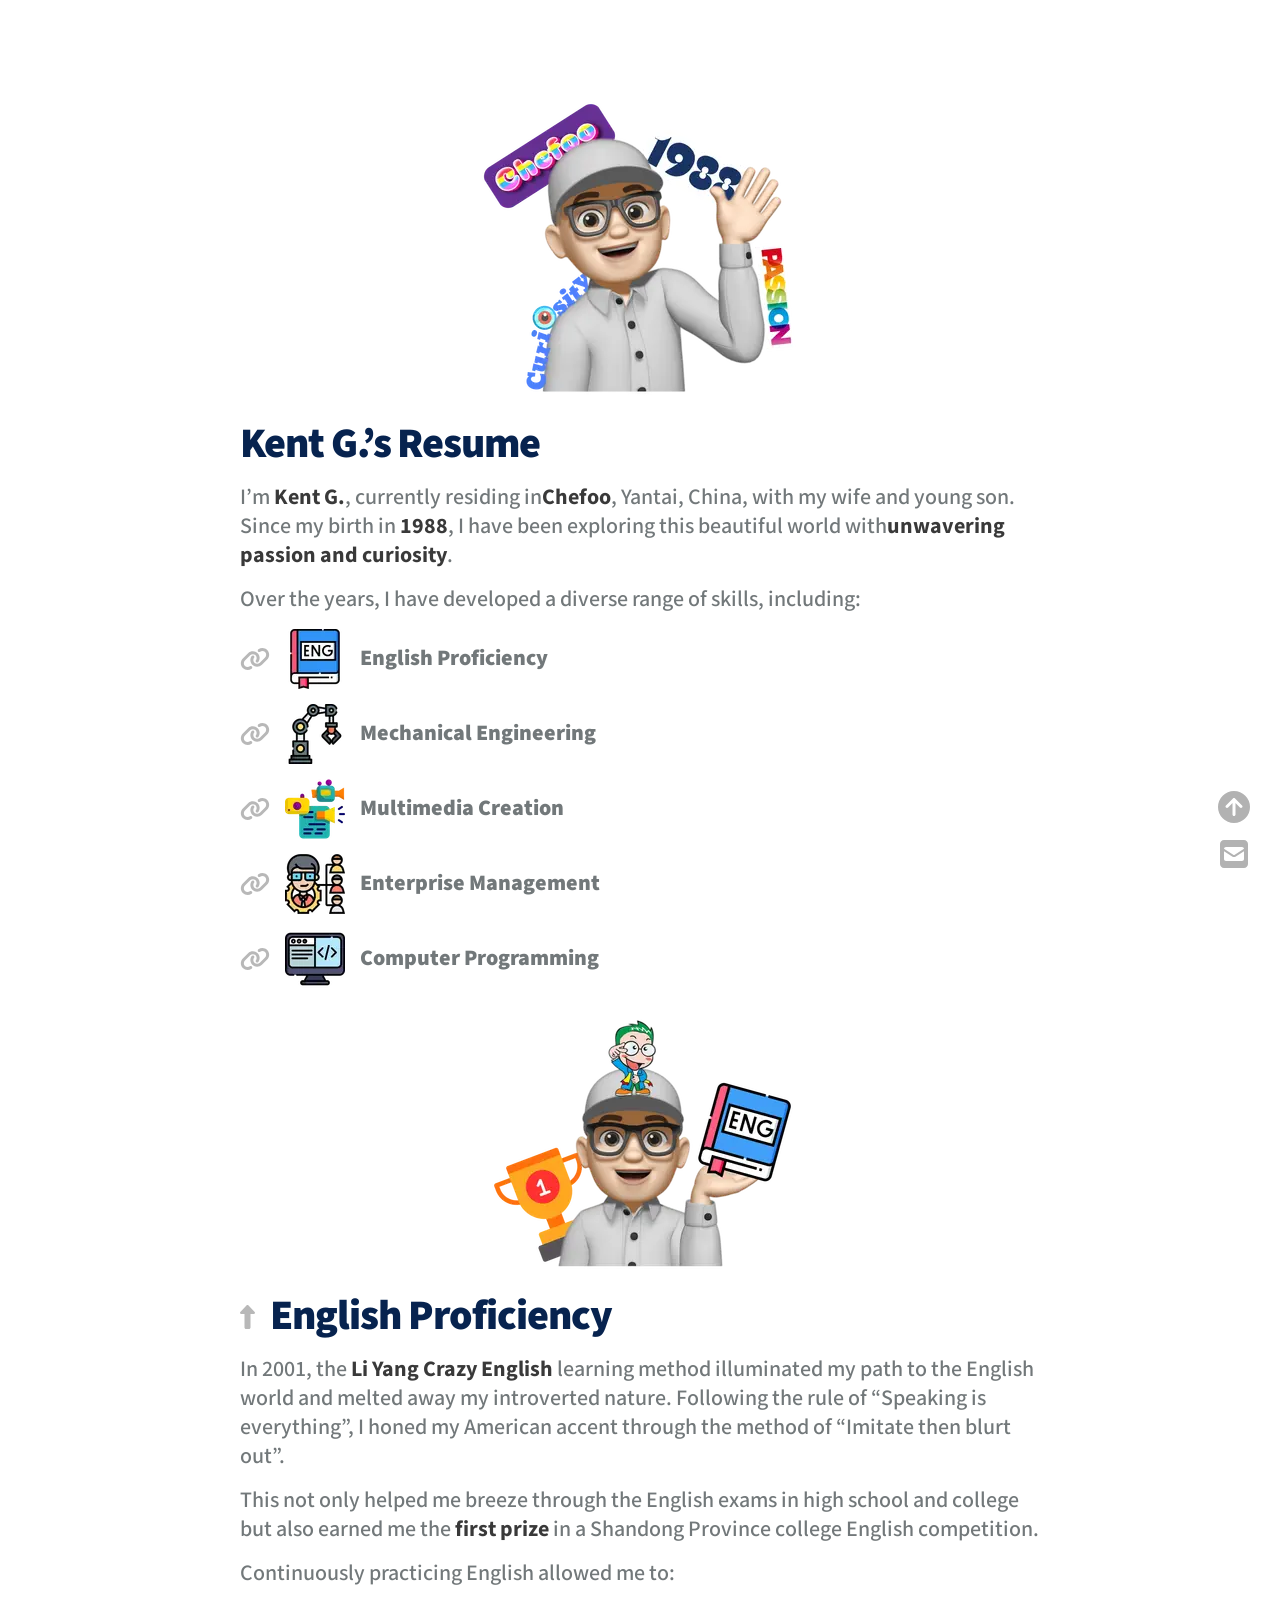
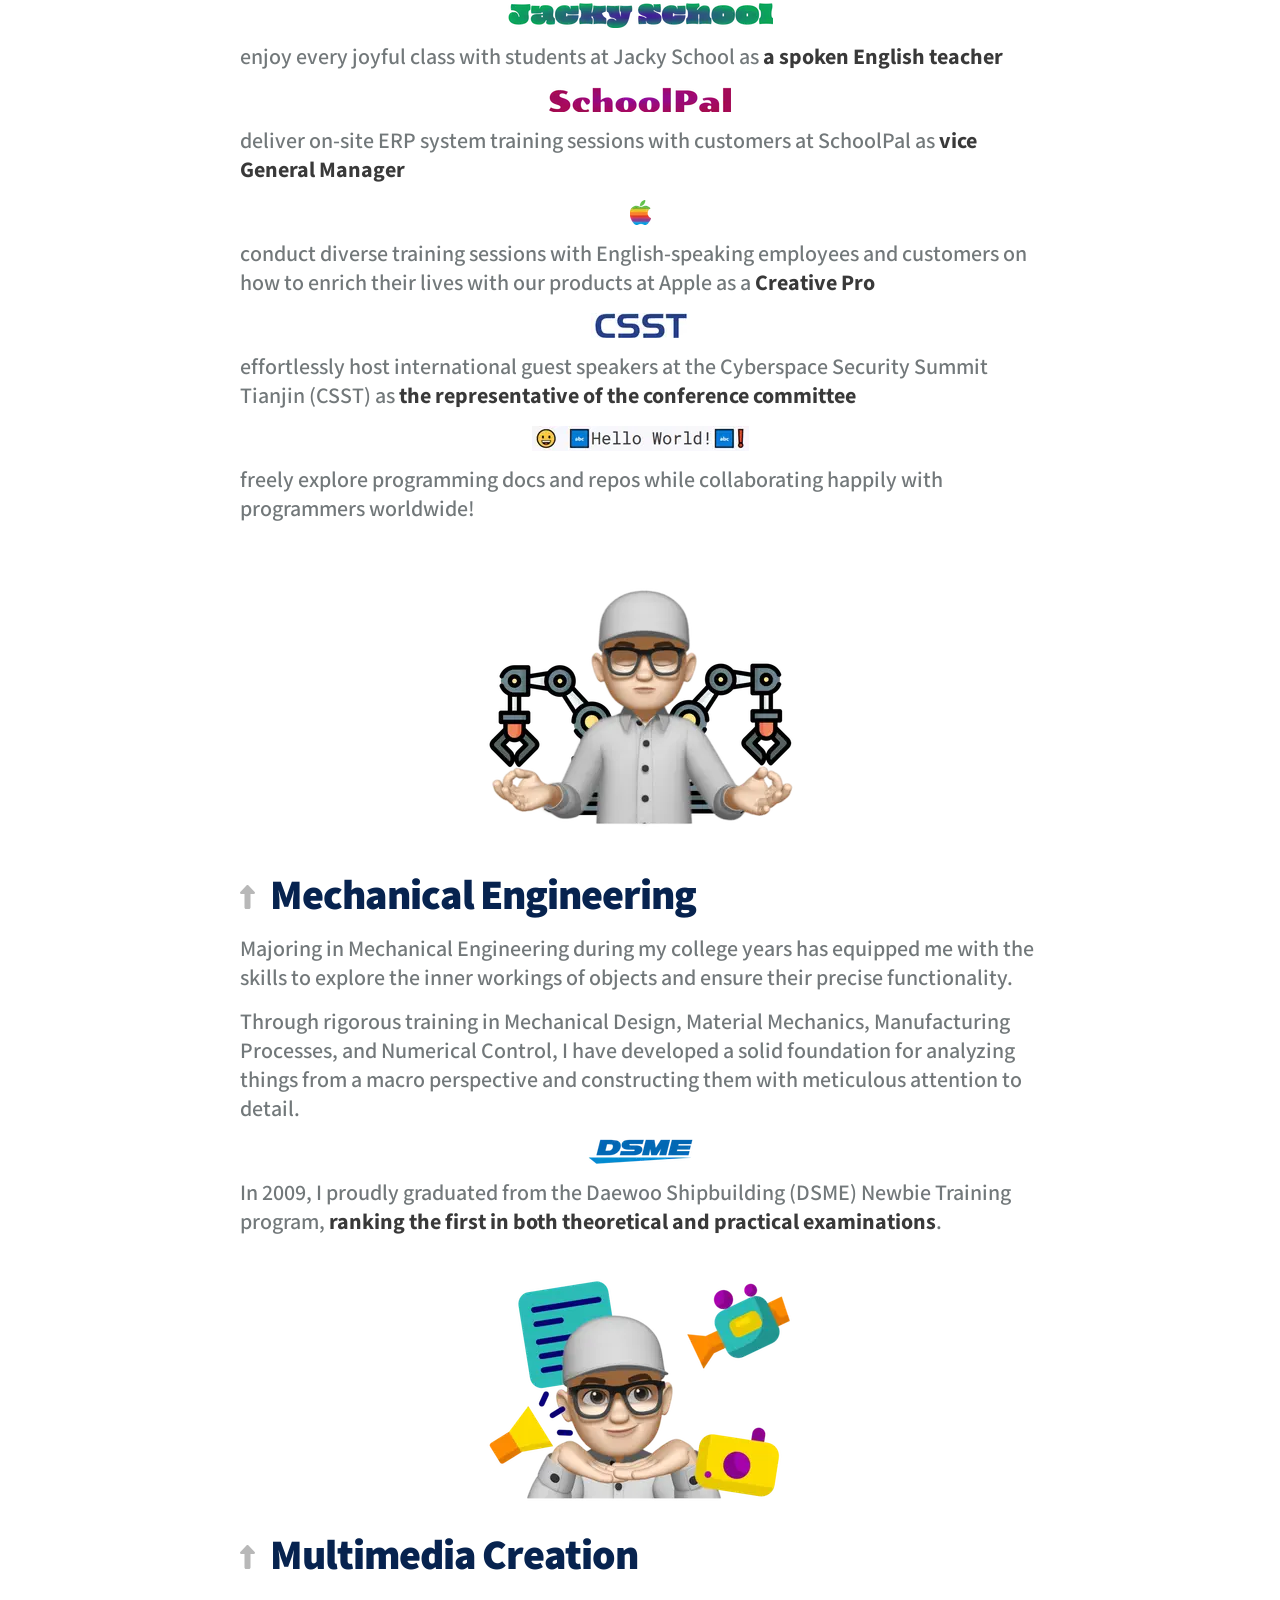
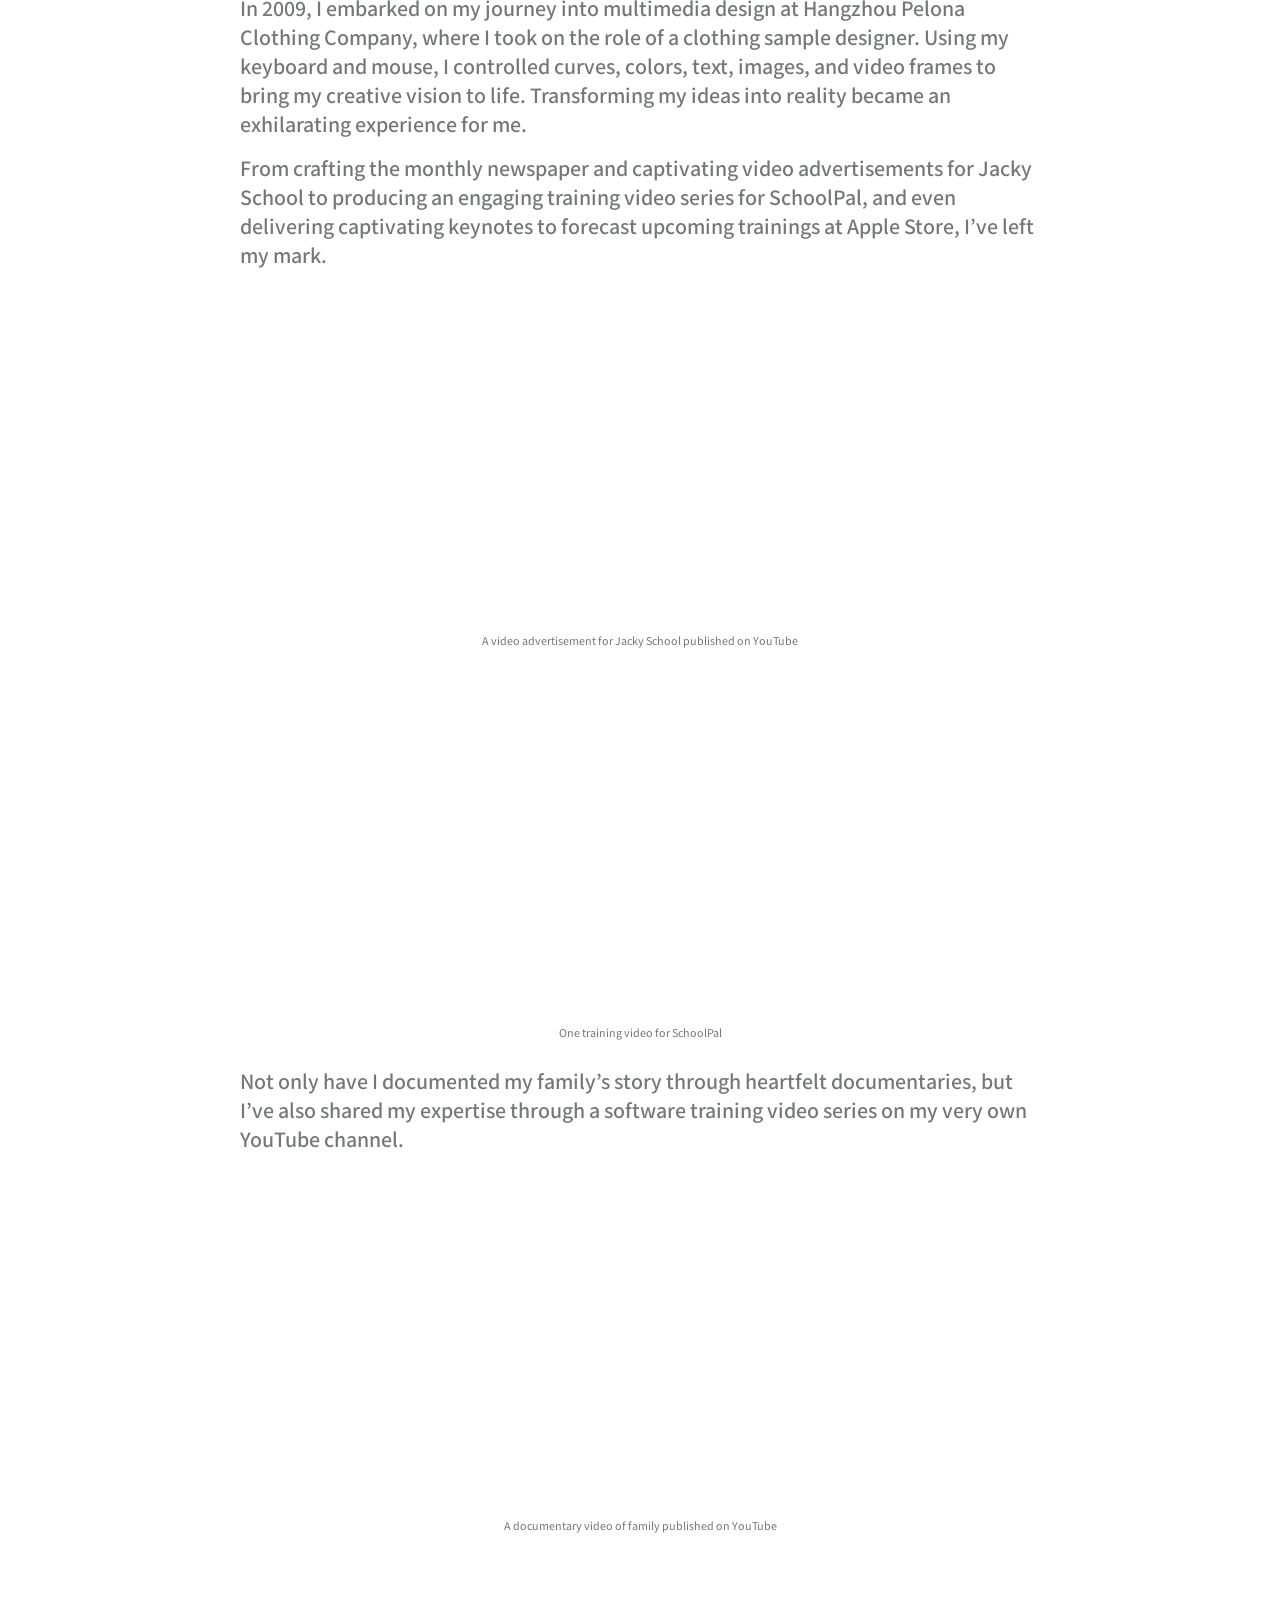
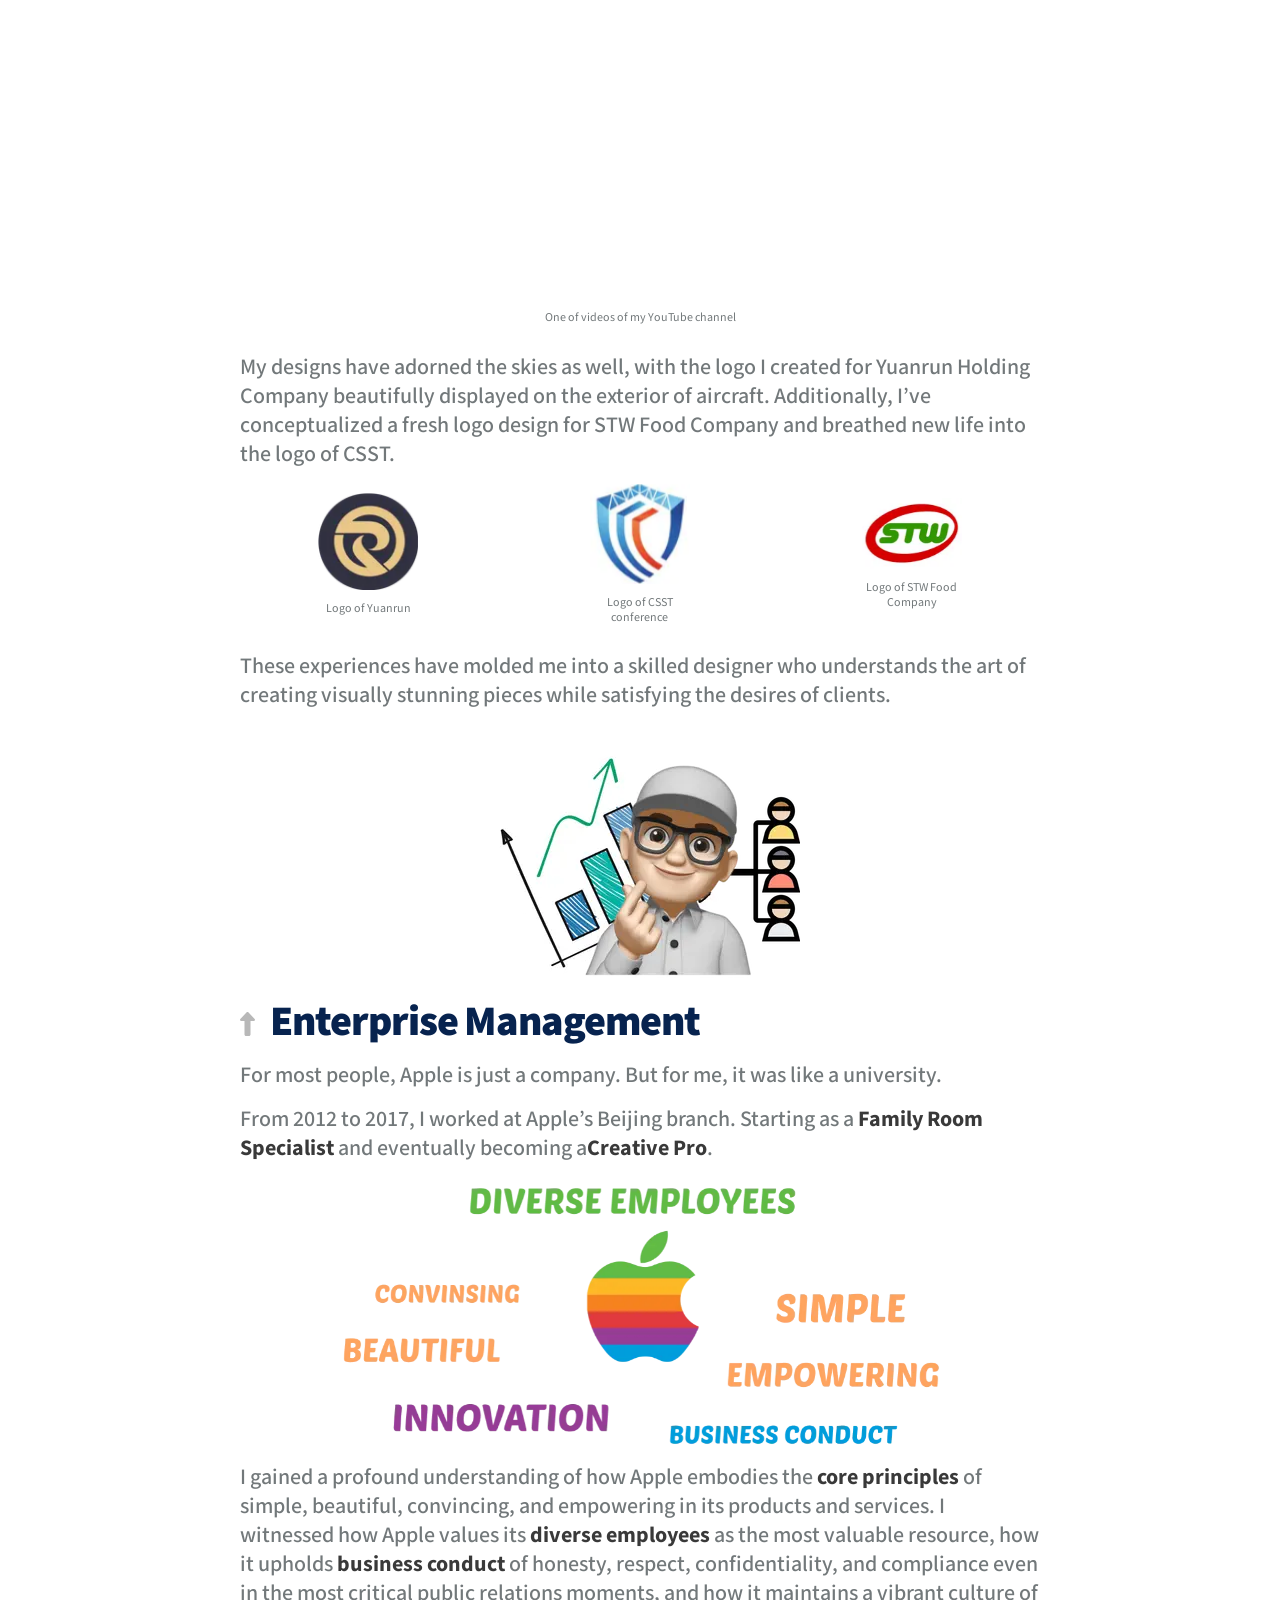
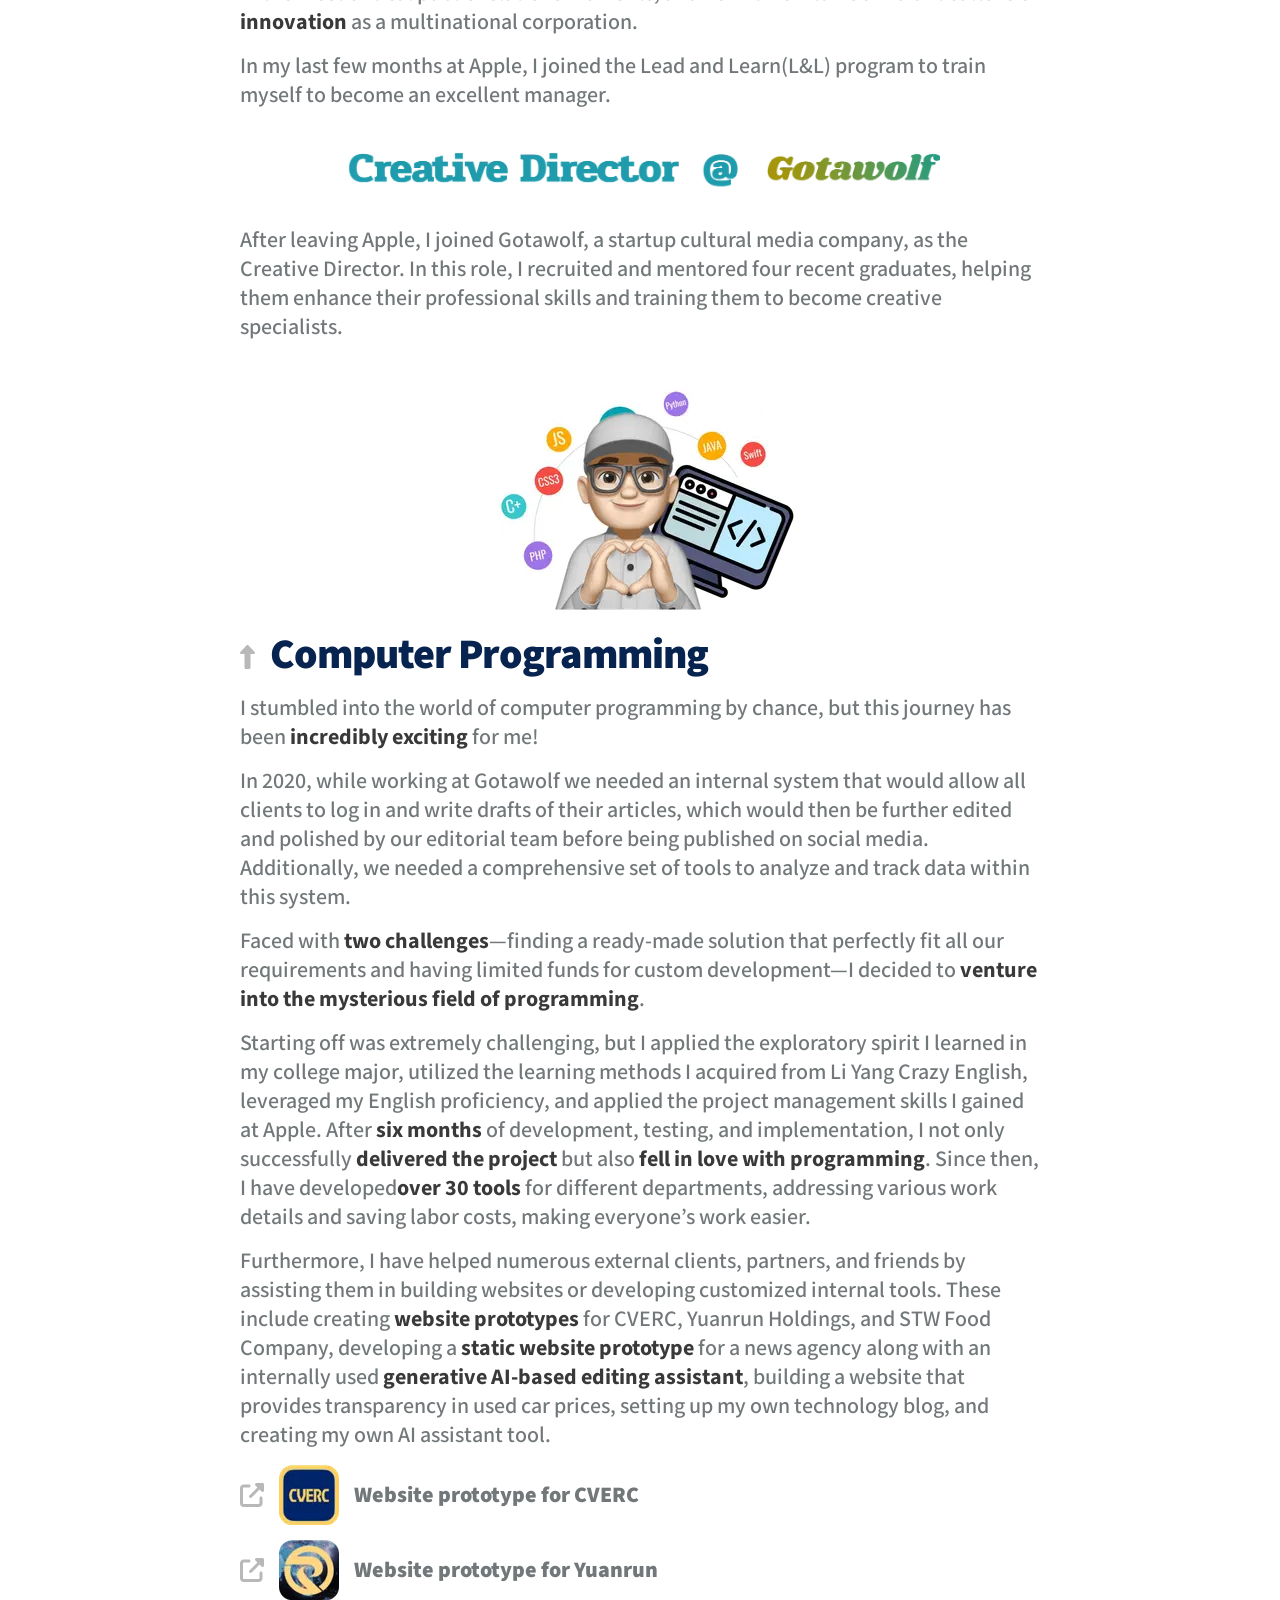
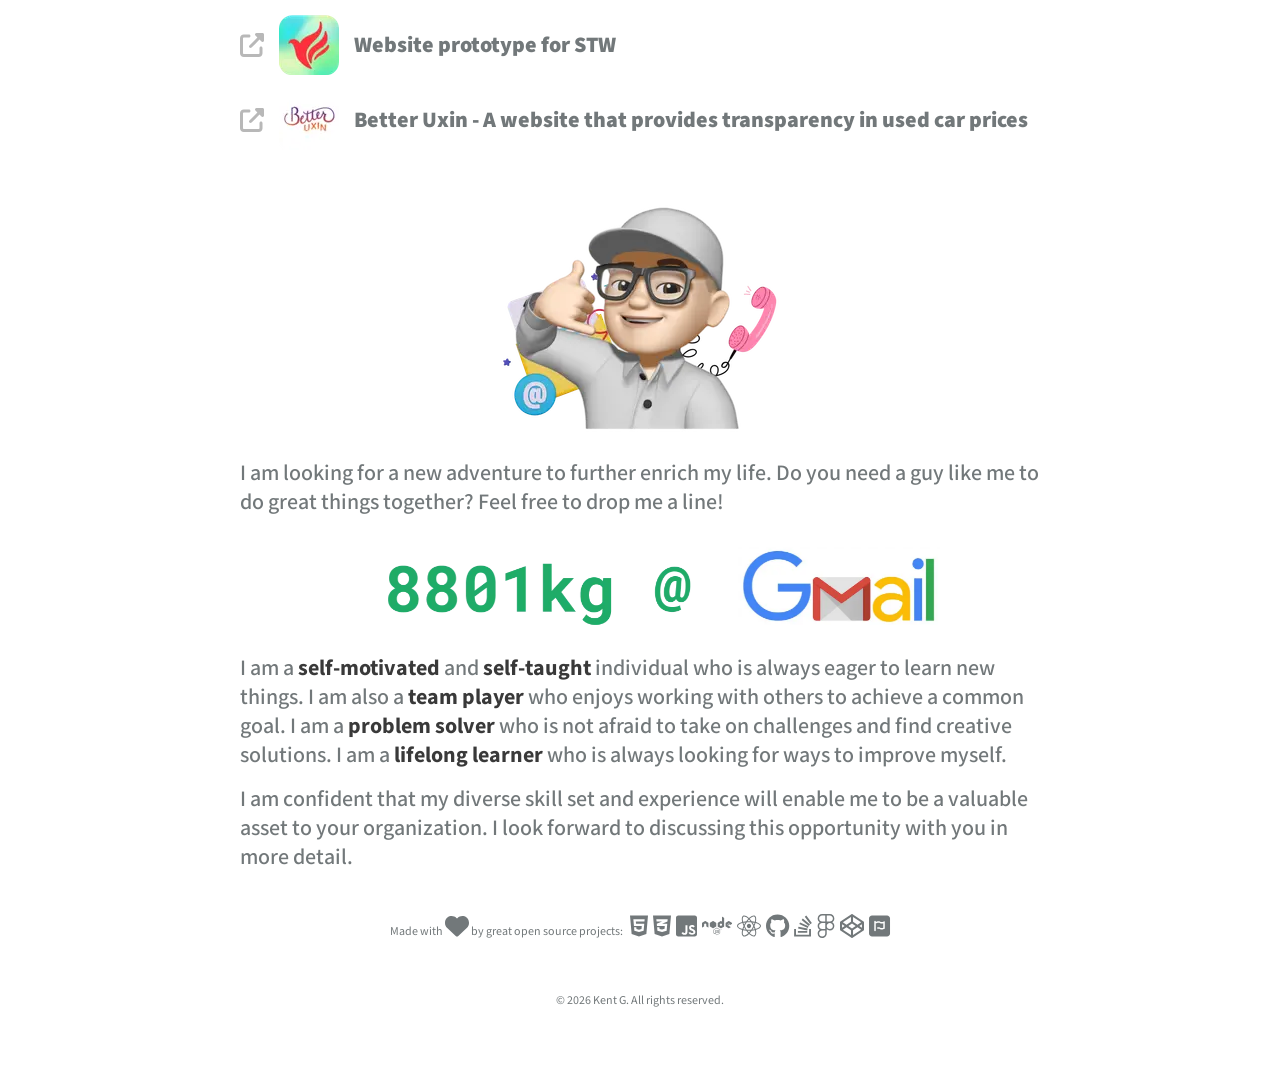
==== commit 88034c23: "Updates" ====
--- a/index.html
+++ b/index.html
@@ -39,10 +39,10 @@
 .jmIuqP a{color:black;}/*!sc*/
 .jmIuqP a :hover{color:#07234F;}/*!sc*/
 data-styled.g15[id="pages__FloatIcon-sc-dy1lri-11"]{content:"jmIuqP,"}/*!sc*/
-</style><style>.gatsby-image-wrapper{position:relative;overflow:hidden}.gatsby-image-wrapper picture.object-fit-polyfill{position:static!important}.gatsby-image-wrapper img{bottom:0;height:100%;left:0;margin:0;max-width:none;padding:0;position:absolute;right:0;top:0;width:100%;object-fit:cover}.gatsby-image-wrapper [data-main-image]{opacity:0;transform:translateZ(0);transition:opacity .25s linear;will-change:opacity}.gatsby-image-wrapper-constrained{display:inline-block;vertical-align:top}</style><noscript><style>.gatsby-image-wrapper noscript [data-main-image]{opacity:1!important}.gatsby-image-wrapper [data-placeholder-image]{opacity:0!important}</style></noscript><script type="module">const e="undefined"!=typeof HTMLImageElement&&"loading"in HTMLImageElement.prototype;e&&document.body.addEventListener("load",(function(e){const t=e.target;if(void 0===t.dataset.mainImage)return;if(void 0===t.dataset.gatsbyImageSsr)return;let a=null,n=t;for(;null===a&&n;)void 0!==n.parentNode.dataset.gatsbyImageWrapper&&(a=n.parentNode),n=n.parentNode;const o=a.querySelector("[data-placeholder-image]"),r=new Image;r.src=t.currentSrc,r.decode().catch((()=>{})).then((()=>{t.style.opacity=1,o&&(o.style.opacity=0,o.style.transition="opacity 500ms linear")}))}),!0);</script><link rel="sitemap" type="application/xml" href="/sitemap-index.xml"/><link rel="manifest" href="/manifest.webmanifest" crossorigin="anonymous"/><link rel="apple-touch-icon" sizes="192x192" href="/android-chrome-192x192.png"/><link rel="apple-touch-icon" sizes="512x512" href="/android-chrome-512x512.png"/><title data-gatsby-head="true">Kent G.’s Resume</title><link rel="apple-touch-icon" sizes="180x180" href="/apple-touch-icon.png" data-gatsby-head="true"/><link rel="icon" type="image/png" sizes="32x32" href="/favicon-32x32.png" data-gatsby-head="true"/><link rel="icon" type="image/png" sizes="16x16" href="/favicon-16x16.png" data-gatsby-head="true"/><link rel="manifest" href="/manifest.webmanifest" data-gatsby-head="true"/><link rel="mask-icon" href="/safari-pinned-tab.svg" color="#5bbad5" data-gatsby-head="true"/></head><body><div id="___gatsby"><div style="outline:none" tabindex="-1" id="gatsby-focus-wrapper"><main class="pages__Main-sc-dy1lri-0 kMdLXd"><div id="say-hi" class="pages__Div-sc-dy1lri-1 bhJMQf"><div style="height:30px"></div><div data-gatsby-image-wrapper="" class="gatsby-image-wrapper gatsby-image-wrapper-constrained"><div style="max-width:320px;display:block"><img alt="" role="presentation" aria-hidden="true" src="data:image/svg+xml;charset=utf-8,%3Csvg%20height=&#x27;308.00000000000006&#x27;%20width=&#x27;320&#x27;%20xmlns=&#x27;http://www.w3.org/2000/svg&#x27;%20version=&#x27;1.1&#x27;%3E%3C/svg%3E" style="max-width:100%;display:block;position:static"/></div><img aria-hidden="true" data-placeholder-image="" style="opacity:1;transition:opacity 500ms linear;background-color:transparent;position:absolute;top:0;left:0;bottom:0;right:0" decoding="async" src="[data-uri]" alt=""/><picture><source type="image/webp" data-srcset="/static/cf7d7f75024fc219db8b5d4f41c34547/73484/intro.webp 320w,/static/cf7d7f75024fc219db8b5d4f41c34547/633e1/intro.webp 750w,/static/cf7d7f75024fc219db8b5d4f41c34547/ecbb6/intro.webp 960w" sizes="(min-width: 320px) 320px, 100vw"/><img data-gatsby-image-ssr="" data-main-image="" style="opacity:0" sizes="(min-width: 320px) 320px, 100vw" decoding="async" loading="lazy" data-src="/static/cf7d7f75024fc219db8b5d4f41c34547/b3d28/intro.png" data-srcset="/static/cf7d7f75024fc219db8b5d4f41c34547/b3d28/intro.png 320w,/static/cf7d7f75024fc219db8b5d4f41c34547/1b03e/intro.png 750w,/static/cf7d7f75024fc219db8b5d4f41c34547/e1125/intro.png 960w" alt="Kent G. say Hi"/></picture><noscript><picture><source type="image/webp" srcSet="/static/cf7d7f75024fc219db8b5d4f41c34547/73484/intro.webp 320w,/static/cf7d7f75024fc219db8b5d4f41c34547/633e1/intro.webp 750w,/static/cf7d7f75024fc219db8b5d4f41c34547/ecbb6/intro.webp 960w" sizes="(min-width: 320px) 320px, 100vw"/><img data-gatsby-image-ssr="" data-main-image="" style="opacity:0" sizes="(min-width: 320px) 320px, 100vw" decoding="async" loading="lazy" src="/static/cf7d7f75024fc219db8b5d4f41c34547/b3d28/intro.png" srcSet="/static/cf7d7f75024fc219db8b5d4f41c34547/b3d28/intro.png 320w,/static/cf7d7f75024fc219db8b5d4f41c34547/1b03e/intro.png 750w,/static/cf7d7f75024fc219db8b5d4f41c34547/e1125/intro.png 960w" alt="Kent G. say Hi"/></picture></noscript><script type="module">const t="undefined"!=typeof HTMLImageElement&&"loading"in HTMLImageElement.prototype;if(t){const t=document.querySelectorAll("img[data-main-image]");for(let e of t){e.dataset.src&&(e.setAttribute("src",e.dataset.src),e.removeAttribute("data-src")),e.dataset.srcset&&(e.setAttribute("srcset",e.dataset.srcset),e.removeAttribute("data-srcset"));const t=e.parentNode.querySelectorAll("source[data-srcset]");for(let e of t)e.setAttribute("srcset",e.dataset.srcset),e.removeAttribute("data-srcset");e.complete&&(e.style.opacity=1,e.parentNode.parentNode.querySelector("[data-placeholder-image]").style.opacity=0)}}</script></div><h1 class="pages__Title-sc-dy1lri-2 dvOmbL">Kent G.’s Resume</h1><p class="pages__Para-sc-dy1lri-3 kWyTRI">I’m <strong>Kent G.</strong>, currently residing in<strong>Chefoo</strong>, Yantai, China, with my wife and young son. Since my birth in <strong>1988</strong>, I have been exploring this beautiful world with<strong>unwavering passion and curiosity</strong>.</p><p class="pages__Para-sc-dy1lri-3 kWyTRI">Over the years, I have developed a diverse range of skills, including:</p><ul class="pages__SkillList-sc-dy1lri-4 iuDFAv"><a class="decorated-link__StyledLink-sc-1raob5m-0 lhNmQj" href="/#english-skill"><svg aria-hidden="true" focusable="false" data-prefix="fas" data-icon="link" class="svg-inline--fa fa-link fa-xl " role="img" xmlns="http://www.w3.org/2000/svg" viewBox="0 0 640 512"><path fill="currentColor" d="M579.8 267.7c56.5-56.5 56.5-148 0-204.5c-50-50-128.8-56.5-186.3-15.4l-1.6 1.1c-14.4 10.3-17.7 30.3-7.4 44.6s30.3 17.7 44.6 7.4l1.6-1.1c32.1-22.9 76-19.3 103.8 8.6c31.5 31.5 31.5 82.5 0 114L422.3 334.8c-31.5 31.5-82.5 31.5-114 0c-27.9-27.9-31.5-71.8-8.6-103.8l1.1-1.6c10.3-14.4 6.9-34.4-7.4-44.6s-34.4-6.9-44.6 7.4l-1.1 1.6C206.5 251.2 213 330 263 380c56.5 56.5 148 56.5 204.5 0L579.8 267.7zM60.2 244.3c-56.5 56.5-56.5 148 0 204.5c50 50 128.8 56.5 186.3 15.4l1.6-1.1c14.4-10.3 17.7-30.3 7.4-44.6s-30.3-17.7-44.6-7.4l-1.6 1.1c-32.1 22.9-76 19.3-103.8-8.6C74 372 74 321 105.5 289.5L217.7 177.2c31.5-31.5 82.5-31.5 114 0c27.9 27.9 31.5 71.8 8.6 103.9l-1.1 1.6c-10.3 14.4-6.9 34.4 7.4 44.6s34.4 6.9 44.6-7.4l1.1-1.6C433.5 260.8 427 182 377 132c-56.5-56.5-148-56.5-204.5 0L60.2 244.3z"></path></svg><li class="pages__Tile-sc-dy1lri-5 hjUyzo"><div data-gatsby-image-wrapper="" class="gatsby-image-wrapper gatsby-image-wrapper-constrained"><div style="max-width:60px;display:block"><img alt="" role="presentation" aria-hidden="true" src="data:image/svg+xml;charset=utf-8,%3Csvg%20height=&#x27;60&#x27;%20width=&#x27;60&#x27;%20xmlns=&#x27;http://www.w3.org/2000/svg&#x27;%20version=&#x27;1.1&#x27;%3E%3C/svg%3E" style="max-width:100%;display:block;position:static"/></div><img aria-hidden="true" data-placeholder-image="" style="opacity:1;transition:opacity 500ms linear;background-color:transparent;position:absolute;top:0;left:0;bottom:0;right:0" decoding="async" src="[data-uri]" alt=""/><picture><source type="image/webp" data-srcset="/static/aca0aaa72bee7dbd4ed9ea70be624e9b/bc716/skill-icon-english.webp 60w,/static/aca0aaa72bee7dbd4ed9ea70be624e9b/07a4d/skill-icon-english.webp 180w" sizes="(min-width: 60px) 60px, 100vw"/><img data-gatsby-image-ssr="" data-main-image="" style="opacity:0" sizes="(min-width: 60px) 60px, 100vw" decoding="async" loading="lazy" data-src="/static/aca0aaa72bee7dbd4ed9ea70be624e9b/8714e/skill-icon-english.png" data-srcset="/static/aca0aaa72bee7dbd4ed9ea70be624e9b/8714e/skill-icon-english.png 60w,/static/aca0aaa72bee7dbd4ed9ea70be624e9b/6e1d2/skill-icon-english.png 180w" alt="icon of a book with &quot;ENG&quot; book name"/></picture><noscript><picture><source type="image/webp" srcSet="/static/aca0aaa72bee7dbd4ed9ea70be624e9b/bc716/skill-icon-english.webp 60w,/static/aca0aaa72bee7dbd4ed9ea70be624e9b/07a4d/skill-icon-english.webp 180w" sizes="(min-width: 60px) 60px, 100vw"/><img data-gatsby-image-ssr="" data-main-image="" style="opacity:0" sizes="(min-width: 60px) 60px, 100vw" decoding="async" loading="lazy" src="/static/aca0aaa72bee7dbd4ed9ea70be624e9b/8714e/skill-icon-english.png" srcSet="/static/aca0aaa72bee7dbd4ed9ea70be624e9b/8714e/skill-icon-english.png 60w,/static/aca0aaa72bee7dbd4ed9ea70be624e9b/6e1d2/skill-icon-english.png 180w" alt="icon of a book with &quot;ENG&quot; book name"/></picture></noscript><script type="module">const t="undefined"!=typeof HTMLImageElement&&"loading"in HTMLImageElement.prototype;if(t){const t=document.querySelectorAll("img[data-main-image]");for(let e of t){e.dataset.src&&(e.setAttribute("src",e.dataset.src),e.removeAttribute("data-src")),e.dataset.srcset&&(e.setAttribute("srcset",e.dataset.srcset),e.removeAttribute("data-srcset"));const t=e.parentNode.querySelectorAll("source[data-srcset]");for(let e of t)e.setAttribute("srcset",e.dataset.srcset),e.removeAttribute("data-srcset");e.complete&&(e.style.opacity=1,e.parentNode.parentNode.querySelector("[data-placeholder-image]").style.opacity=0)}}</script></div><h2>English Proficiency</h2></li></a><a class="decorated-link__StyledLink-sc-1raob5m-0 lhNmQj" href="/#mechanical-skill"><svg aria-hidden="true" focusable="false" data-prefix="fas" data-icon="link" class="svg-inline--fa fa-link fa-xl " role="img" xmlns="http://www.w3.org/2000/svg" viewBox="0 0 640 512"><path fill="currentColor" d="M579.8 267.7c56.5-56.5 56.5-148 0-204.5c-50-50-128.8-56.5-186.3-15.4l-1.6 1.1c-14.4 10.3-17.7 30.3-7.4 44.6s30.3 17.7 44.6 7.4l1.6-1.1c32.1-22.9 76-19.3 103.8 8.6c31.5 31.5 31.5 82.5 0 114L422.3 334.8c-31.5 31.5-82.5 31.5-114 0c-27.9-27.9-31.5-71.8-8.6-103.8l1.1-1.6c10.3-14.4 6.9-34.4-7.4-44.6s-34.4-6.9-44.6 7.4l-1.1 1.6C206.5 251.2 213 330 263 380c56.5 56.5 148 56.5 204.5 0L579.8 267.7zM60.2 244.3c-56.5 56.5-56.5 148 0 204.5c50 50 128.8 56.5 186.3 15.4l1.6-1.1c14.4-10.3 17.7-30.3 7.4-44.6s-30.3-17.7-44.6-7.4l-1.6 1.1c-32.1 22.9-76 19.3-103.8-8.6C74 372 74 321 105.5 289.5L217.7 177.2c31.5-31.5 82.5-31.5 114 0c27.9 27.9 31.5 71.8 8.6 103.9l-1.1 1.6c-10.3 14.4-6.9 34.4 7.4 44.6s34.4 6.9 44.6-7.4l1.1-1.6C433.5 260.8 427 182 377 132c-56.5-56.5-148-56.5-204.5 0L60.2 244.3z"></path></svg><li class="pages__Tile-sc-dy1lri-5 hjUyzo"><div data-gatsby-image-wrapper="" class="gatsby-image-wrapper gatsby-image-wrapper-constrained"><div style="max-width:60px;display:block"><img alt="" role="presentation" aria-hidden="true" src="data:image/svg+xml;charset=utf-8,%3Csvg%20height=&#x27;60&#x27;%20width=&#x27;60&#x27;%20xmlns=&#x27;http://www.w3.org/2000/svg&#x27;%20version=&#x27;1.1&#x27;%3E%3C/svg%3E" style="max-width:100%;display:block;position:static"/></div><img aria-hidden="true" data-placeholder-image="" style="opacity:1;transition:opacity 500ms linear;background-color:transparent;position:absolute;top:0;left:0;bottom:0;right:0" decoding="async" src="[data-uri]" alt=""/><picture><source type="image/webp" data-srcset="/static/81a2514c3322f39163e972870d1f4fbd/bc716/skill-icon-mechanic.webp 60w,/static/81a2514c3322f39163e972870d1f4fbd/07a4d/skill-icon-mechanic.webp 180w" sizes="(min-width: 60px) 60px, 100vw"/><img data-gatsby-image-ssr="" data-main-image="" style="opacity:0" sizes="(min-width: 60px) 60px, 100vw" decoding="async" loading="lazy" data-src="/static/81a2514c3322f39163e972870d1f4fbd/8714e/skill-icon-mechanic.png" data-srcset="/static/81a2514c3322f39163e972870d1f4fbd/8714e/skill-icon-mechanic.png 60w,/static/81a2514c3322f39163e972870d1f4fbd/6e1d2/skill-icon-mechanic.png 180w" alt="icon of a robot arm"/></picture><noscript><picture><source type="image/webp" srcSet="/static/81a2514c3322f39163e972870d1f4fbd/bc716/skill-icon-mechanic.webp 60w,/static/81a2514c3322f39163e972870d1f4fbd/07a4d/skill-icon-mechanic.webp 180w" sizes="(min-width: 60px) 60px, 100vw"/><img data-gatsby-image-ssr="" data-main-image="" style="opacity:0" sizes="(min-width: 60px) 60px, 100vw" decoding="async" loading="lazy" src="/static/81a2514c3322f39163e972870d1f4fbd/8714e/skill-icon-mechanic.png" srcSet="/static/81a2514c3322f39163e972870d1f4fbd/8714e/skill-icon-mechanic.png 60w,/static/81a2514c3322f39163e972870d1f4fbd/6e1d2/skill-icon-mechanic.png 180w" alt="icon of a robot arm"/></picture></noscript><script type="module">const t="undefined"!=typeof HTMLImageElement&&"loading"in HTMLImageElement.prototype;if(t){const t=document.querySelectorAll("img[data-main-image]");for(let e of t){e.dataset.src&&(e.setAttribute("src",e.dataset.src),e.removeAttribute("data-src")),e.dataset.srcset&&(e.setAttribute("srcset",e.dataset.srcset),e.removeAttribute("data-srcset"));const t=e.parentNode.querySelectorAll("source[data-srcset]");for(let e of t)e.setAttribute("srcset",e.dataset.srcset),e.removeAttribute("data-srcset");e.complete&&(e.style.opacity=1,e.parentNode.parentNode.querySelector("[data-placeholder-image]").style.opacity=0)}}</script></div><h2>Mechanical Engineering</h2></li></a><a class="decorated-link__StyledLink-sc-1raob5m-0 lhNmQj" href="/#multimedia-skill"><svg aria-hidden="true" focusable="false" data-prefix="fas" data-icon="link" class="svg-inline--fa fa-link fa-xl " role="img" xmlns="http://www.w3.org/2000/svg" viewBox="0 0 640 512"><path fill="currentColor" d="M579.8 267.7c56.5-56.5 56.5-148 0-204.5c-50-50-128.8-56.5-186.3-15.4l-1.6 1.1c-14.4 10.3-17.7 30.3-7.4 44.6s30.3 17.7 44.6 7.4l1.6-1.1c32.1-22.9 76-19.3 103.8 8.6c31.5 31.5 31.5 82.5 0 114L422.3 334.8c-31.5 31.5-82.5 31.5-114 0c-27.9-27.9-31.5-71.8-8.6-103.8l1.1-1.6c10.3-14.4 6.9-34.4-7.4-44.6s-34.4-6.9-44.6 7.4l-1.1 1.6C206.5 251.2 213 330 263 380c56.5 56.5 148 56.5 204.5 0L579.8 267.7zM60.2 244.3c-56.5 56.5-56.5 148 0 204.5c50 50 128.8 56.5 186.3 15.4l1.6-1.1c14.4-10.3 17.7-30.3 7.4-44.6s-30.3-17.7-44.6-7.4l-1.6 1.1c-32.1 22.9-76 19.3-103.8-8.6C74 372 74 321 105.5 289.5L217.7 177.2c31.5-31.5 82.5-31.5 114 0c27.9 27.9 31.5 71.8 8.6 103.9l-1.1 1.6c-10.3 14.4-6.9 34.4 7.4 44.6s34.4 6.9 44.6-7.4l1.1-1.6C433.5 260.8 427 182 377 132c-56.5-56.5-148-56.5-204.5 0L60.2 244.3z"></path></svg><li class="pages__Tile-sc-dy1lri-5 hjUyzo"><div data-gatsby-image-wrapper="" class="gatsby-image-wrapper gatsby-image-wrapper-constrained"><div style="max-width:60px;display:block"><img alt="" role="presentation" aria-hidden="true" src="data:image/svg+xml;charset=utf-8,%3Csvg%20height=&#x27;60&#x27;%20width=&#x27;60&#x27;%20xmlns=&#x27;http://www.w3.org/2000/svg&#x27;%20version=&#x27;1.1&#x27;%3E%3C/svg%3E" style="max-width:100%;display:block;position:static"/></div><img aria-hidden="true" data-placeholder-image="" style="opacity:1;transition:opacity 500ms linear;background-color:transparent;position:absolute;top:0;left:0;bottom:0;right:0" decoding="async" src="[data-uri]" alt=""/><picture><source type="image/webp" data-srcset="/static/dc30b37967d2a16f20175549418ed8bc/bc716/skill-icon-multimedia.webp 60w,/static/dc30b37967d2a16f20175549418ed8bc/07a4d/skill-icon-multimedia.webp 180w" sizes="(min-width: 60px) 60px, 100vw"/><img data-gatsby-image-ssr="" data-main-image="" style="opacity:0" sizes="(min-width: 60px) 60px, 100vw" decoding="async" loading="lazy" data-src="/static/dc30b37967d2a16f20175549418ed8bc/8714e/skill-icon-multimedia.png" data-srcset="/static/dc30b37967d2a16f20175549418ed8bc/8714e/skill-icon-multimedia.png 60w,/static/dc30b37967d2a16f20175549418ed8bc/6e1d2/skill-icon-multimedia.png 180w" alt="icon consisted of a camera, a paper of note, and a film"/></picture><noscript><picture><source type="image/webp" srcSet="/static/dc30b37967d2a16f20175549418ed8bc/bc716/skill-icon-multimedia.webp 60w,/static/dc30b37967d2a16f20175549418ed8bc/07a4d/skill-icon-multimedia.webp 180w" sizes="(min-width: 60px) 60px, 100vw"/><img data-gatsby-image-ssr="" data-main-image="" style="opacity:0" sizes="(min-width: 60px) 60px, 100vw" decoding="async" loading="lazy" src="/static/dc30b37967d2a16f20175549418ed8bc/8714e/skill-icon-multimedia.png" srcSet="/static/dc30b37967d2a16f20175549418ed8bc/8714e/skill-icon-multimedia.png 60w,/static/dc30b37967d2a16f20175549418ed8bc/6e1d2/skill-icon-multimedia.png 180w" alt="icon consisted of a camera, a paper of note, and a film"/></picture></noscript><script type="module">const t="undefined"!=typeof HTMLImageElement&&"loading"in HTMLImageElement.prototype;if(t){const t=document.querySelectorAll("img[data-main-image]");for(let e of t){e.dataset.src&&(e.setAttribute("src",e.dataset.src),e.removeAttribute("data-src")),e.dataset.srcset&&(e.setAttribute("srcset",e.dataset.srcset),e.removeAttribute("data-srcset"));const t=e.parentNode.querySelectorAll("source[data-srcset]");for(let e of t)e.setAttribute("srcset",e.dataset.srcset),e.removeAttribute("data-srcset");e.complete&&(e.style.opacity=1,e.parentNode.parentNode.querySelector("[data-placeholder-image]").style.opacity=0)}}</script></div><h2>Multimedia Creation</h2></li></a><a class="decorated-link__StyledLink-sc-1raob5m-0 lhNmQj" href="/#management-skill"><svg aria-hidden="true" focusable="false" data-prefix="fas" data-icon="link" class="svg-inline--fa fa-link fa-xl " role="img" xmlns="http://www.w3.org/2000/svg" viewBox="0 0 640 512"><path fill="currentColor" d="M579.8 267.7c56.5-56.5 56.5-148 0-204.5c-50-50-128.8-56.5-186.3-15.4l-1.6 1.1c-14.4 10.3-17.7 30.3-7.4 44.6s30.3 17.7 44.6 7.4l1.6-1.1c32.1-22.9 76-19.3 103.8 8.6c31.5 31.5 31.5 82.5 0 114L422.3 334.8c-31.5 31.5-82.5 31.5-114 0c-27.9-27.9-31.5-71.8-8.6-103.8l1.1-1.6c10.3-14.4 6.9-34.4-7.4-44.6s-34.4-6.9-44.6 7.4l-1.1 1.6C206.5 251.2 213 330 263 380c56.5 56.5 148 56.5 204.5 0L579.8 267.7zM60.2 244.3c-56.5 56.5-56.5 148 0 204.5c50 50 128.8 56.5 186.3 15.4l1.6-1.1c14.4-10.3 17.7-30.3 7.4-44.6s-30.3-17.7-44.6-7.4l-1.6 1.1c-32.1 22.9-76 19.3-103.8-8.6C74 372 74 321 105.5 289.5L217.7 177.2c31.5-31.5 82.5-31.5 114 0c27.9 27.9 31.5 71.8 8.6 103.9l-1.1 1.6c-10.3 14.4-6.9 34.4 7.4 44.6s34.4 6.9 44.6-7.4l1.1-1.6C433.5 260.8 427 182 377 132c-56.5-56.5-148-56.5-204.5 0L60.2 244.3z"></path></svg><li class="pages__Tile-sc-dy1lri-5 hjUyzo"><div data-gatsby-image-wrapper="" class="gatsby-image-wrapper gatsby-image-wrapper-constrained"><div style="max-width:60px;display:block"><img alt="" role="presentation" aria-hidden="true" src="data:image/svg+xml;charset=utf-8,%3Csvg%20height=&#x27;60&#x27;%20width=&#x27;60&#x27;%20xmlns=&#x27;http://www.w3.org/2000/svg&#x27;%20version=&#x27;1.1&#x27;%3E%3C/svg%3E" style="max-width:100%;display:block;position:static"/></div><img aria-hidden="true" data-placeholder-image="" style="opacity:1;transition:opacity 500ms linear;background-color:transparent;position:absolute;top:0;left:0;bottom:0;right:0" decoding="async" src="[data-uri]" alt=""/><picture><source type="image/webp" data-srcset="/static/1a220e7b6c82f0ba970fe7cf8c442ea5/bc716/skill-icon-management.webp 60w,/static/1a220e7b6c82f0ba970fe7cf8c442ea5/07a4d/skill-icon-management.webp 180w" sizes="(min-width: 60px) 60px, 100vw"/><img data-gatsby-image-ssr="" data-main-image="" style="opacity:0" sizes="(min-width: 60px) 60px, 100vw" decoding="async" loading="lazy" data-src="/static/1a220e7b6c82f0ba970fe7cf8c442ea5/8714e/skill-icon-management.png" data-srcset="/static/1a220e7b6c82f0ba970fe7cf8c442ea5/8714e/skill-icon-management.png 60w,/static/1a220e7b6c82f0ba970fe7cf8c442ea5/6e1d2/skill-icon-management.png 180w" alt="icon of a person with a tie"/></picture><noscript><picture><source type="image/webp" srcSet="/static/1a220e7b6c82f0ba970fe7cf8c442ea5/bc716/skill-icon-management.webp 60w,/static/1a220e7b6c82f0ba970fe7cf8c442ea5/07a4d/skill-icon-management.webp 180w" sizes="(min-width: 60px) 60px, 100vw"/><img data-gatsby-image-ssr="" data-main-image="" style="opacity:0" sizes="(min-width: 60px) 60px, 100vw" decoding="async" loading="lazy" src="/static/1a220e7b6c82f0ba970fe7cf8c442ea5/8714e/skill-icon-management.png" srcSet="/static/1a220e7b6c82f0ba970fe7cf8c442ea5/8714e/skill-icon-management.png 60w,/static/1a220e7b6c82f0ba970fe7cf8c442ea5/6e1d2/skill-icon-management.png 180w" alt="icon of a person with a tie"/></picture></noscript><script type="module">const t="undefined"!=typeof HTMLImageElement&&"loading"in HTMLImageElement.prototype;if(t){const t=document.querySelectorAll("img[data-main-image]");for(let e of t){e.dataset.src&&(e.setAttribute("src",e.dataset.src),e.removeAttribute("data-src")),e.dataset.srcset&&(e.setAttribute("srcset",e.dataset.srcset),e.removeAttribute("data-srcset"));const t=e.parentNode.querySelectorAll("source[data-srcset]");for(let e of t)e.setAttribute("srcset",e.dataset.srcset),e.removeAttribute("data-srcset");e.complete&&(e.style.opacity=1,e.parentNode.parentNode.querySelector("[data-placeholder-image]").style.opacity=0)}}</script></div><h2>Enterprise Management</h2></li></a><a class="decorated-link__StyledLink-sc-1raob5m-0 lhNmQj" href="/#coding-skill"><svg aria-hidden="true" focusable="false" data-prefix="fas" data-icon="link" class="svg-inline--fa fa-link fa-xl " role="img" xmlns="http://www.w3.org/2000/svg" viewBox="0 0 640 512"><path fill="currentColor" d="M579.8 267.7c56.5-56.5 56.5-148 0-204.5c-50-50-128.8-56.5-186.3-15.4l-1.6 1.1c-14.4 10.3-17.7 30.3-7.4 44.6s30.3 17.7 44.6 7.4l1.6-1.1c32.1-22.9 76-19.3 103.8 8.6c31.5 31.5 31.5 82.5 0 114L422.3 334.8c-31.5 31.5-82.5 31.5-114 0c-27.9-27.9-31.5-71.8-8.6-103.8l1.1-1.6c10.3-14.4 6.9-34.4-7.4-44.6s-34.4-6.9-44.6 7.4l-1.1 1.6C206.5 251.2 213 330 263 380c56.5 56.5 148 56.5 204.5 0L579.8 267.7zM60.2 244.3c-56.5 56.5-56.5 148 0 204.5c50 50 128.8 56.5 186.3 15.4l1.6-1.1c14.4-10.3 17.7-30.3 7.4-44.6s-30.3-17.7-44.6-7.4l-1.6 1.1c-32.1 22.9-76 19.3-103.8-8.6C74 372 74 321 105.5 289.5L217.7 177.2c31.5-31.5 82.5-31.5 114 0c27.9 27.9 31.5 71.8 8.6 103.9l-1.1 1.6c-10.3 14.4-6.9 34.4 7.4 44.6s34.4 6.9 44.6-7.4l1.1-1.6C433.5 260.8 427 182 377 132c-56.5-56.5-148-56.5-204.5 0L60.2 244.3z"></path></svg><li class="pages__Tile-sc-dy1lri-5 hjUyzo"><div data-gatsby-image-wrapper="" class="gatsby-image-wrapper gatsby-image-wrapper-constrained"><div style="max-width:60px;display:block"><img alt="" role="presentation" aria-hidden="true" src="data:image/svg+xml;charset=utf-8,%3Csvg%20height=&#x27;60&#x27;%20width=&#x27;60&#x27;%20xmlns=&#x27;http://www.w3.org/2000/svg&#x27;%20version=&#x27;1.1&#x27;%3E%3C/svg%3E" style="max-width:100%;display:block;position:static"/></div><img aria-hidden="true" data-placeholder-image="" style="opacity:1;transition:opacity 500ms linear;background-color:transparent;position:absolute;top:0;left:0;bottom:0;right:0" decoding="async" src="[data-uri]" alt=""/><picture><source type="image/webp" data-srcset="/static/3f3ea881b38f3972b050ee87db4cc8a9/bc716/skill-icon-coding.webp 60w,/static/3f3ea881b38f3972b050ee87db4cc8a9/07a4d/skill-icon-coding.webp 180w" sizes="(min-width: 60px) 60px, 100vw"/><img data-gatsby-image-ssr="" data-main-image="" style="opacity:0" sizes="(min-width: 60px) 60px, 100vw" decoding="async" loading="lazy" data-src="/static/3f3ea881b38f3972b050ee87db4cc8a9/8714e/skill-icon-coding.png" data-srcset="/static/3f3ea881b38f3972b050ee87db4cc8a9/8714e/skill-icon-coding.png 60w,/static/3f3ea881b38f3972b050ee87db4cc8a9/6e1d2/skill-icon-coding.png 180w" alt="icon of a computer display with code"/></picture><noscript><picture><source type="image/webp" srcSet="/static/3f3ea881b38f3972b050ee87db4cc8a9/bc716/skill-icon-coding.webp 60w,/static/3f3ea881b38f3972b050ee87db4cc8a9/07a4d/skill-icon-coding.webp 180w" sizes="(min-width: 60px) 60px, 100vw"/><img data-gatsby-image-ssr="" data-main-image="" style="opacity:0" sizes="(min-width: 60px) 60px, 100vw" decoding="async" loading="lazy" src="/static/3f3ea881b38f3972b050ee87db4cc8a9/8714e/skill-icon-coding.png" srcSet="/static/3f3ea881b38f3972b050ee87db4cc8a9/8714e/skill-icon-coding.png 60w,/static/3f3ea881b38f3972b050ee87db4cc8a9/6e1d2/skill-icon-coding.png 180w" alt="icon of a computer display with code"/></picture></noscript><script type="module">const t="undefined"!=typeof HTMLImageElement&&"loading"in HTMLImageElement.prototype;if(t){const t=document.querySelectorAll("img[data-main-image]");for(let e of t){e.dataset.src&&(e.setAttribute("src",e.dataset.src),e.removeAttribute("data-src")),e.dataset.srcset&&(e.setAttribute("srcset",e.dataset.srcset),e.removeAttribute("data-srcset"));const t=e.parentNode.querySelectorAll("source[data-srcset]");for(let e of t)e.setAttribute("srcset",e.dataset.srcset),e.removeAttribute("data-srcset");e.complete&&(e.style.opacity=1,e.parentNode.parentNode.querySelector("[data-placeholder-image]").style.opacity=0)}}</script></div><h2>Computer Programming</h2></li></a></ul></div><div id="english-skill" class="pages__Div-sc-dy1lri-1 bhJMQf"><div data-gatsby-image-wrapper="" class="gatsby-image-wrapper gatsby-image-wrapper-constrained"><div style="max-width:320px;display:block"><img alt="" role="presentation" aria-hidden="true" src="data:image/svg+xml;charset=utf-8,%3Csvg%20height=&#x27;261&#x27;%20width=&#x27;320&#x27;%20xmlns=&#x27;http://www.w3.org/2000/svg&#x27;%20version=&#x27;1.1&#x27;%3E%3C/svg%3E" style="max-width:100%;display:block;position:static"/></div><img aria-hidden="true" data-placeholder-image="" style="opacity:1;transition:opacity 500ms linear;background-color:transparent;position:absolute;top:0;left:0;bottom:0;right:0" decoding="async" src="[data-uri]" alt=""/><picture><source type="image/webp" data-srcset="/static/bd5000d42498ce0c436fd8a640d5c364/15d9b/english.webp 320w,/static/bd5000d42498ce0c436fd8a640d5c364/4fd60/english.webp 750w,/static/bd5000d42498ce0c436fd8a640d5c364/15970/english.webp 1024w" sizes="(min-width: 320px) 320px, 100vw"/><img data-gatsby-image-ssr="" data-main-image="" style="opacity:0" sizes="(min-width: 320px) 320px, 100vw" decoding="async" loading="lazy" data-src="/static/bd5000d42498ce0c436fd8a640d5c364/42374/english.png" data-srcset="/static/bd5000d42498ce0c436fd8a640d5c364/42374/english.png 320w,/static/bd5000d42498ce0c436fd8a640d5c364/16b68/english.png 750w,/static/bd5000d42498ce0c436fd8a640d5c364/76e3a/english.png 1024w" alt="Kent G. holding a book with &quot;ENG&quot; book name"/></picture><noscript><picture><source type="image/webp" srcSet="/static/bd5000d42498ce0c436fd8a640d5c364/15d9b/english.webp 320w,/static/bd5000d42498ce0c436fd8a640d5c364/4fd60/english.webp 750w,/static/bd5000d42498ce0c436fd8a640d5c364/15970/english.webp 1024w" sizes="(min-width: 320px) 320px, 100vw"/><img data-gatsby-image-ssr="" data-main-image="" style="opacity:0" sizes="(min-width: 320px) 320px, 100vw" decoding="async" loading="lazy" src="/static/bd5000d42498ce0c436fd8a640d5c364/42374/english.png" srcSet="/static/bd5000d42498ce0c436fd8a640d5c364/42374/english.png 320w,/static/bd5000d42498ce0c436fd8a640d5c364/16b68/english.png 750w,/static/bd5000d42498ce0c436fd8a640d5c364/76e3a/english.png 1024w" alt="Kent G. holding a book with &quot;ENG&quot; book name"/></picture></noscript><script type="module">const t="undefined"!=typeof HTMLImageElement&&"loading"in HTMLImageElement.prototype;if(t){const t=document.querySelectorAll("img[data-main-image]");for(let e of t){e.dataset.src&&(e.setAttribute("src",e.dataset.src),e.removeAttribute("data-src")),e.dataset.srcset&&(e.setAttribute("srcset",e.dataset.srcset),e.removeAttribute("data-srcset"));const t=e.parentNode.querySelectorAll("source[data-srcset]");for(let e of t)e.setAttribute("srcset",e.dataset.srcset),e.removeAttribute("data-srcset");e.complete&&(e.style.opacity=1,e.parentNode.parentNode.querySelector("[data-placeholder-image]").style.opacity=0)}}</script></div><a class="decorated-link__StyledLink-sc-1raob5m-0 lhNmQj" href="/#say-hi"><svg aria-hidden="true" focusable="false" data-prefix="fas" data-icon="up-long" class="svg-inline--fa fa-up-long fa-xl " role="img" xmlns="http://www.w3.org/2000/svg" viewBox="0 0 320 512"><path fill="currentColor" d="M318 177.5c3.8-8.8 2-19-4.6-26l-136-144C172.9 2.7 166.6 0 160 0s-12.9 2.7-17.4 7.5l-136 144c-6.6 7-8.4 17.2-4.6 26S14.4 192 24 192H96l0 288c0 17.7 14.3 32 32 32h64c17.7 0 32-14.3 32-32l0-288h72c9.6 0 18.2-5.7 22-14.5z"></path></svg><h1 class="pages__Title-sc-dy1lri-2 dvOmbL">English Proficiency</h1></a><p class="pages__Para-sc-dy1lri-3 kWyTRI">In 2001, the <strong>Li Yang Crazy English</strong> learning method illuminated my path to the English world and melted away my introverted nature. Following the rule of “Speaking is everything”, I honed my American accent through the method of “Imitate then blurt out”.</p><p class="pages__Para-sc-dy1lri-3 kWyTRI">This not only helped me breeze through the English exams in high school and college but also earned me the<!-- --> <strong>first prize</strong> in a Shandong Province college English competition.</p><p class="pages__Para-sc-dy1lri-3 kWyTRI">Continuously practicing English allowed me to:</p><div data-gatsby-image-wrapper="" class="gatsby-image-wrapper gatsby-image-wrapper-constrained"><div style="max-width:265px;display:block"><img alt="" role="presentation" aria-hidden="true" src="data:image/svg+xml;charset=utf-8,%3Csvg%20height=&#x27;25&#x27;%20width=&#x27;265&#x27;%20xmlns=&#x27;http://www.w3.org/2000/svg&#x27;%20version=&#x27;1.1&#x27;%3E%3C/svg%3E" style="max-width:100%;display:block;position:static"/></div><img aria-hidden="true" data-placeholder-image="" style="opacity:1;transition:opacity 500ms linear;background-color:transparent;position:absolute;top:0;left:0;bottom:0;right:0" decoding="async" src="[data-uri]" alt=""/><picture><source type="image/webp" data-srcset="/static/1e44320fa70aff76aa07b3195d09a14a/8730b/jacky-school.webp 265w,/static/1e44320fa70aff76aa07b3195d09a14a/0e67a/jacky-school.webp 750w,/static/1e44320fa70aff76aa07b3195d09a14a/a4039/jacky-school.webp 921w" sizes="(min-width: 265px) 265px, 100vw"/><img data-gatsby-image-ssr="" data-main-image="" style="opacity:0" sizes="(min-width: 265px) 265px, 100vw" decoding="async" loading="lazy" data-src="/static/1e44320fa70aff76aa07b3195d09a14a/8080d/jacky-school.png" data-srcset="/static/1e44320fa70aff76aa07b3195d09a14a/8080d/jacky-school.png 265w,/static/1e44320fa70aff76aa07b3195d09a14a/d53e6/jacky-school.png 750w,/static/1e44320fa70aff76aa07b3195d09a14a/ed461/jacky-school.png 921w" alt="logo of Jacky School"/></picture><noscript><picture><source type="image/webp" srcSet="/static/1e44320fa70aff76aa07b3195d09a14a/8730b/jacky-school.webp 265w,/static/1e44320fa70aff76aa07b3195d09a14a/0e67a/jacky-school.webp 750w,/static/1e44320fa70aff76aa07b3195d09a14a/a4039/jacky-school.webp 921w" sizes="(min-width: 265px) 265px, 100vw"/><img data-gatsby-image-ssr="" data-main-image="" style="opacity:0" sizes="(min-width: 265px) 265px, 100vw" decoding="async" loading="lazy" src="/static/1e44320fa70aff76aa07b3195d09a14a/8080d/jacky-school.png" srcSet="/static/1e44320fa70aff76aa07b3195d09a14a/8080d/jacky-school.png 265w,/static/1e44320fa70aff76aa07b3195d09a14a/d53e6/jacky-school.png 750w,/static/1e44320fa70aff76aa07b3195d09a14a/ed461/jacky-school.png 921w" alt="logo of Jacky School"/></picture></noscript><script type="module">const t="undefined"!=typeof HTMLImageElement&&"loading"in HTMLImageElement.prototype;if(t){const t=document.querySelectorAll("img[data-main-image]");for(let e of t){e.dataset.src&&(e.setAttribute("src",e.dataset.src),e.removeAttribute("data-src")),e.dataset.srcset&&(e.setAttribute("srcset",e.dataset.srcset),e.removeAttribute("data-srcset"));const t=e.parentNode.querySelectorAll("source[data-srcset]");for(let e of t)e.setAttribute("srcset",e.dataset.srcset),e.removeAttribute("data-srcset");e.complete&&(e.style.opacity=1,e.parentNode.parentNode.querySelector("[data-placeholder-image]").style.opacity=0)}}</script></div><p class="pages__Para-sc-dy1lri-3 kWyTRI">enjoy every joyful class with students at Jacky School as<strong> a spoken English teacher</strong></p><div data-gatsby-image-wrapper="" class="gatsby-image-wrapper gatsby-image-wrapper-constrained"><div style="max-width:182px;display:block"><img alt="" role="presentation" aria-hidden="true" src="data:image/svg+xml;charset=utf-8,%3Csvg%20height=&#x27;25&#x27;%20width=&#x27;182&#x27;%20xmlns=&#x27;http://www.w3.org/2000/svg&#x27;%20version=&#x27;1.1&#x27;%3E%3C/svg%3E" style="max-width:100%;display:block;position:static"/></div><img aria-hidden="true" data-placeholder-image="" style="opacity:1;transition:opacity 500ms linear;background-color:transparent;position:absolute;top:0;left:0;bottom:0;right:0" decoding="async" src="[data-uri]" alt=""/><picture><source type="image/webp" data-srcset="/static/505530fab933c8ca3a0c8bd78f1d94b4/7fcd6/schoolpal.webp 182w,/static/505530fab933c8ca3a0c8bd78f1d94b4/09d81/schoolpal.webp 605w" sizes="(min-width: 182px) 182px, 100vw"/><img data-gatsby-image-ssr="" data-main-image="" style="opacity:0" sizes="(min-width: 182px) 182px, 100vw" decoding="async" loading="lazy" data-src="/static/505530fab933c8ca3a0c8bd78f1d94b4/743e6/schoolpal.png" data-srcset="/static/505530fab933c8ca3a0c8bd78f1d94b4/743e6/schoolpal.png 182w,/static/505530fab933c8ca3a0c8bd78f1d94b4/7715a/schoolpal.png 605w" alt="logo of SchoolPal company"/></picture><noscript><picture><source type="image/webp" srcSet="/static/505530fab933c8ca3a0c8bd78f1d94b4/7fcd6/schoolpal.webp 182w,/static/505530fab933c8ca3a0c8bd78f1d94b4/09d81/schoolpal.webp 605w" sizes="(min-width: 182px) 182px, 100vw"/><img data-gatsby-image-ssr="" data-main-image="" style="opacity:0" sizes="(min-width: 182px) 182px, 100vw" decoding="async" loading="lazy" src="/static/505530fab933c8ca3a0c8bd78f1d94b4/743e6/schoolpal.png" srcSet="/static/505530fab933c8ca3a0c8bd78f1d94b4/743e6/schoolpal.png 182w,/static/505530fab933c8ca3a0c8bd78f1d94b4/7715a/schoolpal.png 605w" alt="logo of SchoolPal company"/></picture></noscript><script type="module">const t="undefined"!=typeof HTMLImageElement&&"loading"in HTMLImageElement.prototype;if(t){const t=document.querySelectorAll("img[data-main-image]");for(let e of t){e.dataset.src&&(e.setAttribute("src",e.dataset.src),e.removeAttribute("data-src")),e.dataset.srcset&&(e.setAttribute("srcset",e.dataset.srcset),e.removeAttribute("data-srcset"));const t=e.parentNode.querySelectorAll("source[data-srcset]");for(let e of t)e.setAttribute("srcset",e.dataset.srcset),e.removeAttribute("data-srcset");e.complete&&(e.style.opacity=1,e.parentNode.parentNode.querySelector("[data-placeholder-image]").style.opacity=0)}}</script></div><p class="pages__Para-sc-dy1lri-3 kWyTRI">deliver on-site ERP system training sessions with customers at SchoolPal as <strong>vice General Manager</strong></p><div data-gatsby-image-wrapper="" class="gatsby-image-wrapper gatsby-image-wrapper-constrained"><div style="max-width:21px;display:block"><img alt="" role="presentation" aria-hidden="true" src="data:image/svg+xml;charset=utf-8,%3Csvg%20height=&#x27;25&#x27;%20width=&#x27;21&#x27;%20xmlns=&#x27;http://www.w3.org/2000/svg&#x27;%20version=&#x27;1.1&#x27;%3E%3C/svg%3E" style="max-width:100%;display:block;position:static"/></div><img aria-hidden="true" data-placeholder-image="" style="opacity:1;transition:opacity 500ms linear;background-color:transparent;position:absolute;top:0;left:0;bottom:0;right:0" decoding="async" src="[data-uri]" alt=""/><picture><source type="image/webp" data-srcset="/static/1e4bbea5e15f6b7d4867f1cfc85f8397/130f8/apple-rainbow.webp 21w,/static/1e4bbea5e15f6b7d4867f1cfc85f8397/c252e/apple-rainbow.webp 112w" sizes="(min-width: 21px) 21px, 100vw"/><img data-gatsby-image-ssr="" data-main-image="" style="opacity:0" sizes="(min-width: 21px) 21px, 100vw" decoding="async" loading="lazy" data-src="/static/1e4bbea5e15f6b7d4867f1cfc85f8397/4b261/apple-rainbow.png" data-srcset="/static/1e4bbea5e15f6b7d4867f1cfc85f8397/4b261/apple-rainbow.png 21w,/static/1e4bbea5e15f6b7d4867f1cfc85f8397/4f326/apple-rainbow.png 112w" alt="logo of Apple company, rainbow color"/></picture><noscript><picture><source type="image/webp" srcSet="/static/1e4bbea5e15f6b7d4867f1cfc85f8397/130f8/apple-rainbow.webp 21w,/static/1e4bbea5e15f6b7d4867f1cfc85f8397/c252e/apple-rainbow.webp 112w" sizes="(min-width: 21px) 21px, 100vw"/><img data-gatsby-image-ssr="" data-main-image="" style="opacity:0" sizes="(min-width: 21px) 21px, 100vw" decoding="async" loading="lazy" src="/static/1e4bbea5e15f6b7d4867f1cfc85f8397/4b261/apple-rainbow.png" srcSet="/static/1e4bbea5e15f6b7d4867f1cfc85f8397/4b261/apple-rainbow.png 21w,/static/1e4bbea5e15f6b7d4867f1cfc85f8397/4f326/apple-rainbow.png 112w" alt="logo of Apple company, rainbow color"/></picture></noscript><script type="module">const t="undefined"!=typeof HTMLImageElement&&"loading"in HTMLImageElement.prototype;if(t){const t=document.querySelectorAll("img[data-main-image]");for(let e of t){e.dataset.src&&(e.setAttribute("src",e.dataset.src),e.removeAttribute("data-src")),e.dataset.srcset&&(e.setAttribute("srcset",e.dataset.srcset),e.removeAttribute("data-srcset"));const t=e.parentNode.querySelectorAll("source[data-srcset]");for(let e of t)e.setAttribute("srcset",e.dataset.srcset),e.removeAttribute("data-srcset");e.complete&&(e.style.opacity=1,e.parentNode.parentNode.querySelector("[data-placeholder-image]").style.opacity=0)}}</script></div><p class="pages__Para-sc-dy1lri-3 kWyTRI">conduct diverse training sessions with English-speaking employees and customers on how to enrich their lives with our products at Apple as a <strong>Creative Pro</strong></p><div data-gatsby-image-wrapper="" class="gatsby-image-wrapper gatsby-image-wrapper-constrained"><div style="max-width:99px;display:block"><img alt="" role="presentation" aria-hidden="true" src="data:image/svg+xml;charset=utf-8,%3Csvg%20height=&#x27;25&#x27;%20width=&#x27;99&#x27;%20xmlns=&#x27;http://www.w3.org/2000/svg&#x27;%20version=&#x27;1.1&#x27;%3E%3C/svg%3E" style="max-width:100%;display:block;position:static"/></div><img aria-hidden="true" data-placeholder-image="" style="opacity:1;transition:opacity 500ms linear;background-color:transparent;position:absolute;top:0;left:0;bottom:0;right:0" decoding="async" src="[data-uri]" alt=""/><picture><source type="image/webp" data-srcset="/static/e358dea7b4113d1018cc425f3ff1be90/32c3e/csst-name.webp 99w,/static/e358dea7b4113d1018cc425f3ff1be90/3e5c5/csst-name.webp 428w" sizes="(min-width: 99px) 99px, 100vw"/><img data-gatsby-image-ssr="" data-main-image="" style="opacity:0" sizes="(min-width: 99px) 99px, 100vw" decoding="async" loading="lazy" data-src="/static/e358dea7b4113d1018cc425f3ff1be90/b937d/csst-name.png" data-srcset="/static/e358dea7b4113d1018cc425f3ff1be90/b937d/csst-name.png 99w,/static/e358dea7b4113d1018cc425f3ff1be90/66096/csst-name.png 428w" alt="logo of CSST conference"/></picture><noscript><picture><source type="image/webp" srcSet="/static/e358dea7b4113d1018cc425f3ff1be90/32c3e/csst-name.webp 99w,/static/e358dea7b4113d1018cc425f3ff1be90/3e5c5/csst-name.webp 428w" sizes="(min-width: 99px) 99px, 100vw"/><img data-gatsby-image-ssr="" data-main-image="" style="opacity:0" sizes="(min-width: 99px) 99px, 100vw" decoding="async" loading="lazy" src="/static/e358dea7b4113d1018cc425f3ff1be90/b937d/csst-name.png" srcSet="/static/e358dea7b4113d1018cc425f3ff1be90/b937d/csst-name.png 99w,/static/e358dea7b4113d1018cc425f3ff1be90/66096/csst-name.png 428w" alt="logo of CSST conference"/></picture></noscript><script type="module">const t="undefined"!=typeof HTMLImageElement&&"loading"in HTMLImageElement.prototype;if(t){const t=document.querySelectorAll("img[data-main-image]");for(let e of t){e.dataset.src&&(e.setAttribute("src",e.dataset.src),e.removeAttribute("data-src")),e.dataset.srcset&&(e.setAttribute("srcset",e.dataset.srcset),e.removeAttribute("data-srcset"));const t=e.parentNode.querySelectorAll("source[data-srcset]");for(let e of t)e.setAttribute("srcset",e.dataset.srcset),e.removeAttribute("data-srcset");e.complete&&(e.style.opacity=1,e.parentNode.parentNode.querySelector("[data-placeholder-image]").style.opacity=0)}}</script></div><p class="pages__Para-sc-dy1lri-3 kWyTRI">effortlessly host international guest speakers at the Cyberspace Security Summit Tianjin (CSST) as<strong> the representative of the conference committee</strong></p><div data-gatsby-image-wrapper="" class="gatsby-image-wrapper gatsby-image-wrapper-constrained"><div style="max-width:217px;display:block"><img alt="" role="presentation" aria-hidden="true" src="data:image/svg+xml;charset=utf-8,%3Csvg%20height=&#x27;25&#x27;%20width=&#x27;217&#x27;%20xmlns=&#x27;http://www.w3.org/2000/svg&#x27;%20version=&#x27;1.1&#x27;%3E%3C/svg%3E" style="max-width:100%;display:block;position:static"/></div><img aria-hidden="true" data-placeholder-image="" style="opacity:1;transition:opacity 500ms linear;background-color:transparent;position:absolute;top:0;left:0;bottom:0;right:0" decoding="async" src="[data-uri]" alt=""/><picture><source type="image/webp" data-srcset="/static/4e57d60f8a6c8e44344e04da6ad81f27/82a4a/hello-world.webp 217w,/static/4e57d60f8a6c8e44344e04da6ad81f27/701ec/hello-world.webp 750w,/static/4e57d60f8a6c8e44344e04da6ad81f27/2420b/hello-world.webp 1044w" sizes="(min-width: 217px) 217px, 100vw"/><img data-gatsby-image-ssr="" data-main-image="" style="opacity:0" sizes="(min-width: 217px) 217px, 100vw" decoding="async" loading="lazy" data-src="/static/4e57d60f8a6c8e44344e04da6ad81f27/88ec1/hello-world.png" data-srcset="/static/4e57d60f8a6c8e44344e04da6ad81f27/88ec1/hello-world.png 217w,/static/4e57d60f8a6c8e44344e04da6ad81f27/883aa/hello-world.png 750w,/static/4e57d60f8a6c8e44344e04da6ad81f27/4dd58/hello-world.png 1044w" alt="logo contains &quot;Hello World&quot; text and some emojis"/></picture><noscript><picture><source type="image/webp" srcSet="/static/4e57d60f8a6c8e44344e04da6ad81f27/82a4a/hello-world.webp 217w,/static/4e57d60f8a6c8e44344e04da6ad81f27/701ec/hello-world.webp 750w,/static/4e57d60f8a6c8e44344e04da6ad81f27/2420b/hello-world.webp 1044w" sizes="(min-width: 217px) 217px, 100vw"/><img data-gatsby-image-ssr="" data-main-image="" style="opacity:0" sizes="(min-width: 217px) 217px, 100vw" decoding="async" loading="lazy" src="/static/4e57d60f8a6c8e44344e04da6ad81f27/88ec1/hello-world.png" srcSet="/static/4e57d60f8a6c8e44344e04da6ad81f27/88ec1/hello-world.png 217w,/static/4e57d60f8a6c8e44344e04da6ad81f27/883aa/hello-world.png 750w,/static/4e57d60f8a6c8e44344e04da6ad81f27/4dd58/hello-world.png 1044w" alt="logo contains &quot;Hello World&quot; text and some emojis"/></picture></noscript><script type="module">const t="undefined"!=typeof HTMLImageElement&&"loading"in HTMLImageElement.prototype;if(t){const t=document.querySelectorAll("img[data-main-image]");for(let e of t){e.dataset.src&&(e.setAttribute("src",e.dataset.src),e.removeAttribute("data-src")),e.dataset.srcset&&(e.setAttribute("srcset",e.dataset.srcset),e.removeAttribute("data-srcset"));const t=e.parentNode.querySelectorAll("source[data-srcset]");for(let e of t)e.setAttribute("srcset",e.dataset.srcset),e.removeAttribute("data-srcset");e.complete&&(e.style.opacity=1,e.parentNode.parentNode.querySelector("[data-placeholder-image]").style.opacity=0)}}</script></div><p class="pages__Para-sc-dy1lri-3 kWyTRI">freely explore programming docs and repos while collaborating happily with programmers worldwide!</p></div><div id="mechanical-skill" class="pages__Div-sc-dy1lri-1 bhJMQf"><div data-gatsby-image-wrapper="" class="gatsby-image-wrapper gatsby-image-wrapper-constrained"><div style="max-width:320px;display:block"><img alt="" role="presentation" aria-hidden="true" src="data:image/svg+xml;charset=utf-8,%3Csvg%20height=&#x27;306&#x27;%20width=&#x27;320&#x27;%20xmlns=&#x27;http://www.w3.org/2000/svg&#x27;%20version=&#x27;1.1&#x27;%3E%3C/svg%3E" style="max-width:100%;display:block;position:static"/></div><img aria-hidden="true" data-placeholder-image="" style="opacity:1;transition:opacity 500ms linear;background-color:transparent;position:absolute;top:0;left:0;bottom:0;right:0" decoding="async" src="[data-uri]" alt=""/><picture><source type="image/webp" data-srcset="/static/f2cc77d36d94906097afe4f9da03079b/cdec1/mechanical.webp 320w,/static/f2cc77d36d94906097afe4f9da03079b/5310a/mechanical.webp 750w,/static/f2cc77d36d94906097afe4f9da03079b/50a96/mechanical.webp 1080w,/static/f2cc77d36d94906097afe4f9da03079b/eb1e9/mechanical.webp 1237w" sizes="(min-width: 320px) 320px, 100vw"/><img data-gatsby-image-ssr="" data-main-image="" style="opacity:0" sizes="(min-width: 320px) 320px, 100vw" decoding="async" loading="lazy" data-src="/static/f2cc77d36d94906097afe4f9da03079b/d71bf/mechanical.png" data-srcset="/static/f2cc77d36d94906097afe4f9da03079b/d71bf/mechanical.png 320w,/static/f2cc77d36d94906097afe4f9da03079b/8734f/mechanical.png 750w,/static/f2cc77d36d94906097afe4f9da03079b/f96a2/mechanical.png 1080w,/static/f2cc77d36d94906097afe4f9da03079b/2d0b4/mechanical.png 1237w" alt="Kent G. meditating in front of 2 robot arms"/></picture><noscript><picture><source type="image/webp" srcSet="/static/f2cc77d36d94906097afe4f9da03079b/cdec1/mechanical.webp 320w,/static/f2cc77d36d94906097afe4f9da03079b/5310a/mechanical.webp 750w,/static/f2cc77d36d94906097afe4f9da03079b/50a96/mechanical.webp 1080w,/static/f2cc77d36d94906097afe4f9da03079b/eb1e9/mechanical.webp 1237w" sizes="(min-width: 320px) 320px, 100vw"/><img data-gatsby-image-ssr="" data-main-image="" style="opacity:0" sizes="(min-width: 320px) 320px, 100vw" decoding="async" loading="lazy" src="/static/f2cc77d36d94906097afe4f9da03079b/d71bf/mechanical.png" srcSet="/static/f2cc77d36d94906097afe4f9da03079b/d71bf/mechanical.png 320w,/static/f2cc77d36d94906097afe4f9da03079b/8734f/mechanical.png 750w,/static/f2cc77d36d94906097afe4f9da03079b/f96a2/mechanical.png 1080w,/static/f2cc77d36d94906097afe4f9da03079b/2d0b4/mechanical.png 1237w" alt="Kent G. meditating in front of 2 robot arms"/></picture></noscript><script type="module">const t="undefined"!=typeof HTMLImageElement&&"loading"in HTMLImageElement.prototype;if(t){const t=document.querySelectorAll("img[data-main-image]");for(let e of t){e.dataset.src&&(e.setAttribute("src",e.dataset.src),e.removeAttribute("data-src")),e.dataset.srcset&&(e.setAttribute("srcset",e.dataset.srcset),e.removeAttribute("data-srcset"));const t=e.parentNode.querySelectorAll("source[data-srcset]");for(let e of t)e.setAttribute("srcset",e.dataset.srcset),e.removeAttribute("data-srcset");e.complete&&(e.style.opacity=1,e.parentNode.parentNode.querySelector("[data-placeholder-image]").style.opacity=0)}}</script></div><a class="decorated-link__StyledLink-sc-1raob5m-0 lhNmQj" href="/#say-hi"><svg aria-hidden="true" focusable="false" data-prefix="fas" data-icon="up-long" class="svg-inline--fa fa-up-long fa-xl " role="img" xmlns="http://www.w3.org/2000/svg" viewBox="0 0 320 512"><path fill="currentColor" d="M318 177.5c3.8-8.8 2-19-4.6-26l-136-144C172.9 2.7 166.6 0 160 0s-12.9 2.7-17.4 7.5l-136 144c-6.6 7-8.4 17.2-4.6 26S14.4 192 24 192H96l0 288c0 17.7 14.3 32 32 32h64c17.7 0 32-14.3 32-32l0-288h72c9.6 0 18.2-5.7 22-14.5z"></path></svg><h1 class="pages__Title-sc-dy1lri-2 dvOmbL">Mechanical Engineering</h1></a><p class="pages__Para-sc-dy1lri-3 kWyTRI">Majoring in Mechanical Engineering during my college years has equipped me with the skills to explore the inner workings of objects and ensure their precise functionality.</p><p class="pages__Para-sc-dy1lri-3 kWyTRI">Through rigorous training in Mechanical Design, Material Mechanics, Manufacturing Processes, and Numerical Control, I have developed a solid foundation for analyzing things from a macro perspective and constructing them with meticulous attention to detail.</p><div data-gatsby-image-wrapper="" class="gatsby-image-wrapper gatsby-image-wrapper-constrained"><div style="max-width:105px;display:block"><img alt="" role="presentation" aria-hidden="true" src="data:image/svg+xml;charset=utf-8,%3Csvg%20height=&#x27;25&#x27;%20width=&#x27;105&#x27;%20xmlns=&#x27;http://www.w3.org/2000/svg&#x27;%20version=&#x27;1.1&#x27;%3E%3C/svg%3E" style="max-width:100%;display:block;position:static"/></div><img aria-hidden="true" data-placeholder-image="" style="opacity:1;transition:opacity 500ms linear;background-color:transparent;position:absolute;top:0;left:0;bottom:0;right:0" decoding="async" src="[data-uri]" alt=""/><picture><source type="image/webp" data-srcset="/static/cd67670e999730ad547aade024a9d03a/914be/dsme.webp 105w,/static/cd67670e999730ad547aade024a9d03a/02bf3/dsme.webp 660w" sizes="(min-width: 105px) 105px, 100vw"/><img data-gatsby-image-ssr="" data-main-image="" style="opacity:0" sizes="(min-width: 105px) 105px, 100vw" decoding="async" loading="lazy" data-src="/static/cd67670e999730ad547aade024a9d03a/f481f/dsme.png" data-srcset="/static/cd67670e999730ad547aade024a9d03a/f481f/dsme.png 105w,/static/cd67670e999730ad547aade024a9d03a/4077d/dsme.png 660w" alt="logo of DSME company"/></picture><noscript><picture><source type="image/webp" srcSet="/static/cd67670e999730ad547aade024a9d03a/914be/dsme.webp 105w,/static/cd67670e999730ad547aade024a9d03a/02bf3/dsme.webp 660w" sizes="(min-width: 105px) 105px, 100vw"/><img data-gatsby-image-ssr="" data-main-image="" style="opacity:0" sizes="(min-width: 105px) 105px, 100vw" decoding="async" loading="lazy" src="/static/cd67670e999730ad547aade024a9d03a/f481f/dsme.png" srcSet="/static/cd67670e999730ad547aade024a9d03a/f481f/dsme.png 105w,/static/cd67670e999730ad547aade024a9d03a/4077d/dsme.png 660w" alt="logo of DSME company"/></picture></noscript><script type="module">const t="undefined"!=typeof HTMLImageElement&&"loading"in HTMLImageElement.prototype;if(t){const t=document.querySelectorAll("img[data-main-image]");for(let e of t){e.dataset.src&&(e.setAttribute("src",e.dataset.src),e.removeAttribute("data-src")),e.dataset.srcset&&(e.setAttribute("srcset",e.dataset.srcset),e.removeAttribute("data-srcset"));const t=e.parentNode.querySelectorAll("source[data-srcset]");for(let e of t)e.setAttribute("srcset",e.dataset.srcset),e.removeAttribute("data-srcset");e.complete&&(e.style.opacity=1,e.parentNode.parentNode.querySelector("[data-placeholder-image]").style.opacity=0)}}</script></div><p class="pages__Para-sc-dy1lri-3 kWyTRI">In 2009, I proudly graduated from the Daewoo Shipbuilding (DSME) Newbie Training program,<strong> <!-- -->ranking the first in both theoretical and practical examinations</strong>.</p></div><div id="multimedia-skill" class="pages__Div-sc-dy1lri-1 bhJMQf"><div data-gatsby-image-wrapper="" class="gatsby-image-wrapper gatsby-image-wrapper-constrained"><div style="max-width:320px;display:block"><img alt="" role="presentation" aria-hidden="true" src="data:image/svg+xml;charset=utf-8,%3Csvg%20height=&#x27;253&#x27;%20width=&#x27;320&#x27;%20xmlns=&#x27;http://www.w3.org/2000/svg&#x27;%20version=&#x27;1.1&#x27;%3E%3C/svg%3E" style="max-width:100%;display:block;position:static"/></div><img aria-hidden="true" data-placeholder-image="" style="opacity:1;transition:opacity 500ms linear;background-color:transparent;position:absolute;top:0;left:0;bottom:0;right:0" decoding="async" src="[data-uri]" alt=""/><picture><source type="image/webp" data-srcset="/static/c5c6ea30db7704f109b46d4010debac4/35402/multimedia.webp 320w,/static/c5c6ea30db7704f109b46d4010debac4/3b332/multimedia.webp 750w,/static/c5c6ea30db7704f109b46d4010debac4/d11d5/multimedia.webp 1080w,/static/c5c6ea30db7704f109b46d4010debac4/85bee/multimedia.webp 1331w" sizes="(min-width: 320px) 320px, 100vw"/><img data-gatsby-image-ssr="" data-main-image="" style="opacity:0" sizes="(min-width: 320px) 320px, 100vw" decoding="async" loading="lazy" data-src="/static/c5c6ea30db7704f109b46d4010debac4/003bb/multimedia.png" data-srcset="/static/c5c6ea30db7704f109b46d4010debac4/003bb/multimedia.png 320w,/static/c5c6ea30db7704f109b46d4010debac4/01209/multimedia.png 750w,/static/c5c6ea30db7704f109b46d4010debac4/c8842/multimedia.png 1080w,/static/c5c6ea30db7704f109b46d4010debac4/c5cd2/multimedia.png 1331w" alt="Kent G. surrounded by a camera, a speaker and a paper of note"/></picture><noscript><picture><source type="image/webp" srcSet="/static/c5c6ea30db7704f109b46d4010debac4/35402/multimedia.webp 320w,/static/c5c6ea30db7704f109b46d4010debac4/3b332/multimedia.webp 750w,/static/c5c6ea30db7704f109b46d4010debac4/d11d5/multimedia.webp 1080w,/static/c5c6ea30db7704f109b46d4010debac4/85bee/multimedia.webp 1331w" sizes="(min-width: 320px) 320px, 100vw"/><img data-gatsby-image-ssr="" data-main-image="" style="opacity:0" sizes="(min-width: 320px) 320px, 100vw" decoding="async" loading="lazy" src="/static/c5c6ea30db7704f109b46d4010debac4/003bb/multimedia.png" srcSet="/static/c5c6ea30db7704f109b46d4010debac4/003bb/multimedia.png 320w,/static/c5c6ea30db7704f109b46d4010debac4/01209/multimedia.png 750w,/static/c5c6ea30db7704f109b46d4010debac4/c8842/multimedia.png 1080w,/static/c5c6ea30db7704f109b46d4010debac4/c5cd2/multimedia.png 1331w" alt="Kent G. surrounded by a camera, a speaker and a paper of note"/></picture></noscript><script type="module">const t="undefined"!=typeof HTMLImageElement&&"loading"in HTMLImageElement.prototype;if(t){const t=document.querySelectorAll("img[data-main-image]");for(let e of t){e.dataset.src&&(e.setAttribute("src",e.dataset.src),e.removeAttribute("data-src")),e.dataset.srcset&&(e.setAttribute("srcset",e.dataset.srcset),e.removeAttribute("data-srcset"));const t=e.parentNode.querySelectorAll("source[data-srcset]");for(let e of t)e.setAttribute("srcset",e.dataset.srcset),e.removeAttribute("data-srcset");e.complete&&(e.style.opacity=1,e.parentNode.parentNode.querySelector("[data-placeholder-image]").style.opacity=0)}}</script></div><a class="decorated-link__StyledLink-sc-1raob5m-0 lhNmQj" href="/#say-hi"><svg aria-hidden="true" focusable="false" data-prefix="fas" data-icon="up-long" class="svg-inline--fa fa-up-long fa-xl " role="img" xmlns="http://www.w3.org/2000/svg" viewBox="0 0 320 512"><path fill="currentColor" d="M318 177.5c3.8-8.8 2-19-4.6-26l-136-144C172.9 2.7 166.6 0 160 0s-12.9 2.7-17.4 7.5l-136 144c-6.6 7-8.4 17.2-4.6 26S14.4 192 24 192H96l0 288c0 17.7 14.3 32 32 32h64c17.7 0 32-14.3 32-32l0-288h72c9.6 0 18.2-5.7 22-14.5z"></path></svg><h1 class="pages__Title-sc-dy1lri-2 dvOmbL">Multimedia Creation</h1></a><p class="pages__Para-sc-dy1lri-3 kWyTRI">In 2009, I embarked on my journey into multimedia design at Hangzhou Pelona Clothing Company, where I took on the role of a clothing sample designer. Using my keyboard and mouse, I controlled curves, colors, text, images, and video frames to bring my creative vision to life. Transforming my ideas into reality became an exhilarating experience for me.</p><p class="pages__Para-sc-dy1lri-3 kWyTRI">From crafting the monthly newspaper and captivating video advertisements for Jacky School to producing an engaging training video series for SchoolPal, and even delivering captivating keynotes to forecast upcoming trainings at Apple Store, I’ve left my mark.</p><div class="pages__VideoWrapper-sc-dy1lri-7 iePupT"><iframe src="https://www.youtube.com/embed/IwnYyeOyLv4" allow="accelerometer; autoplay; encrypted-media; gyroscope; picture-in-picture" frameBorder="0" webkitallowfullscreen="true" mozallowfullscreen="true" allowfullscreen=""></iframe><p class="pages__Caption-sc-dy1lri-6 jFtUTx">A video advertisement for Jacky School published on YouTube</p></div><div class="pages__VideoWrapper-sc-dy1lri-7 iePupT"><iframe src="https://www.youtube.com/embed/hVhnZyecf-E" allow="accelerometer; autoplay; encrypted-media; gyroscope; picture-in-picture" frameBorder="0" webkitallowfullscreen="true" mozallowfullscreen="true" allowfullscreen=""></iframe><p class="pages__Caption-sc-dy1lri-6 jFtUTx">One training video for SchoolPal</p></div><p class="pages__Para-sc-dy1lri-3 kWyTRI">Not only have I documented my family’s story through heartfelt documentaries, but I’ve also shared my expertise through a software training video series on my very own YouTube channel.</p><div class="pages__VideoWrapper-sc-dy1lri-7 iePupT"><iframe src="https://www.youtube.com/embed/6okvcUcB58o" allow="accelerometer; autoplay; encrypted-media; gyroscope; picture-in-picture" frameBorder="0" webkitallowfullscreen="true" mozallowfullscreen="true" allowfullscreen=""></iframe><p class="pages__Caption-sc-dy1lri-6 jFtUTx">A documentary video of family published on YouTube</p></div><div class="pages__VideoWrapper-sc-dy1lri-7 iePupT"><iframe src="https://www.youtube.com/embed/faqI9020qcg" allow="accelerometer; autoplay; encrypted-media; gyroscope; picture-in-picture" frameBorder="0" webkitallowfullscreen="true" mozallowfullscreen="true" allowfullscreen=""></iframe><p class="pages__Caption-sc-dy1lri-6 jFtUTx">One of videos of my YouTube channel</p></div><p class="pages__Para-sc-dy1lri-3 kWyTRI">My designs have adorned the skies as well, with the logo I created for Yuanrun Holding Company beautifully displayed on the exterior of aircraft. Additionally, I’ve conceptualized a fresh logo design for STW Food Company and breathed new life into the logo of CSST.</p><div class="pages__LogoGallary-sc-dy1lri-8 geHvBT"><div class="pages__LogoItem-sc-dy1lri-9 kvofsr"><div data-gatsby-image-wrapper="" class="gatsby-image-wrapper gatsby-image-wrapper-constrained"><div style="max-width:103px;display:block"><img alt="" role="presentation" aria-hidden="true" src="data:image/svg+xml;charset=utf-8,%3Csvg%20height=&#x27;100&#x27;%20width=&#x27;103&#x27;%20xmlns=&#x27;http://www.w3.org/2000/svg&#x27;%20version=&#x27;1.1&#x27;%3E%3C/svg%3E" style="max-width:100%;display:block;position:static"/></div><img aria-hidden="true" data-placeholder-image="" style="opacity:1;transition:opacity 500ms linear;background-color:transparent;position:absolute;top:0;left:0;bottom:0;right:0" decoding="async" src="[data-uri]" alt=""/><picture><source type="image/webp" data-srcset="/static/a193829f8f46f1cb8b036441a4751e4a/d727a/yuanrun.webp 103w,/static/a193829f8f46f1cb8b036441a4751e4a/0d025/yuanrun.webp 401w" sizes="(min-width: 103px) 103px, 100vw"/><img data-gatsby-image-ssr="" data-main-image="" style="opacity:0" sizes="(min-width: 103px) 103px, 100vw" decoding="async" loading="lazy" data-src="/static/a193829f8f46f1cb8b036441a4751e4a/5798f/yuanrun.png" data-srcset="/static/a193829f8f46f1cb8b036441a4751e4a/5798f/yuanrun.png 103w,/static/a193829f8f46f1cb8b036441a4751e4a/64205/yuanrun.png 401w" alt="logo of Yuanrun Holding Company"/></picture><noscript><picture><source type="image/webp" srcSet="/static/a193829f8f46f1cb8b036441a4751e4a/d727a/yuanrun.webp 103w,/static/a193829f8f46f1cb8b036441a4751e4a/0d025/yuanrun.webp 401w" sizes="(min-width: 103px) 103px, 100vw"/><img data-gatsby-image-ssr="" data-main-image="" style="opacity:0" sizes="(min-width: 103px) 103px, 100vw" decoding="async" loading="lazy" src="/static/a193829f8f46f1cb8b036441a4751e4a/5798f/yuanrun.png" srcSet="/static/a193829f8f46f1cb8b036441a4751e4a/5798f/yuanrun.png 103w,/static/a193829f8f46f1cb8b036441a4751e4a/64205/yuanrun.png 401w" alt="logo of Yuanrun Holding Company"/></picture></noscript><script type="module">const t="undefined"!=typeof HTMLImageElement&&"loading"in HTMLImageElement.prototype;if(t){const t=document.querySelectorAll("img[data-main-image]");for(let e of t){e.dataset.src&&(e.setAttribute("src",e.dataset.src),e.removeAttribute("data-src")),e.dataset.srcset&&(e.setAttribute("srcset",e.dataset.srcset),e.removeAttribute("data-srcset"));const t=e.parentNode.querySelectorAll("source[data-srcset]");for(let e of t)e.setAttribute("srcset",e.dataset.srcset),e.removeAttribute("data-srcset");e.complete&&(e.style.opacity=1,e.parentNode.parentNode.querySelector("[data-placeholder-image]").style.opacity=0)}}</script></div><p class="pages__Caption-sc-dy1lri-6 jFtUTx">Logo of Yuanrun</p></div><div class="pages__LogoItem-sc-dy1lri-9 kvofsr"><div data-gatsby-image-wrapper="" class="gatsby-image-wrapper gatsby-image-wrapper-constrained"><div style="max-width:91px;display:block"><img alt="" role="presentation" aria-hidden="true" src="data:image/svg+xml;charset=utf-8,%3Csvg%20height=&#x27;100&#x27;%20width=&#x27;91&#x27;%20xmlns=&#x27;http://www.w3.org/2000/svg&#x27;%20version=&#x27;1.1&#x27;%3E%3C/svg%3E" style="max-width:100%;display:block;position:static"/></div><img aria-hidden="true" data-placeholder-image="" style="opacity:1;transition:opacity 500ms linear;background-color:transparent;position:absolute;top:0;left:0;bottom:0;right:0" decoding="async" src="[data-uri]" alt=""/><picture><source type="image/webp" data-srcset="/static/036fa336bf086a87eeeba3f164ef6ebd/86f27/csst-logo.webp 91w,/static/036fa336bf086a87eeeba3f164ef6ebd/3af1c/csst-logo.webp 401w" sizes="(min-width: 91px) 91px, 100vw"/><img data-gatsby-image-ssr="" data-main-image="" style="opacity:0" sizes="(min-width: 91px) 91px, 100vw" decoding="async" loading="lazy" data-src="/static/036fa336bf086a87eeeba3f164ef6ebd/46480/csst-logo.png" data-srcset="/static/036fa336bf086a87eeeba3f164ef6ebd/46480/csst-logo.png 91w,/static/036fa336bf086a87eeeba3f164ef6ebd/2287a/csst-logo.png 401w" alt="logo of CSST conference"/></picture><noscript><picture><source type="image/webp" srcSet="/static/036fa336bf086a87eeeba3f164ef6ebd/86f27/csst-logo.webp 91w,/static/036fa336bf086a87eeeba3f164ef6ebd/3af1c/csst-logo.webp 401w" sizes="(min-width: 91px) 91px, 100vw"/><img data-gatsby-image-ssr="" data-main-image="" style="opacity:0" sizes="(min-width: 91px) 91px, 100vw" decoding="async" loading="lazy" src="/static/036fa336bf086a87eeeba3f164ef6ebd/46480/csst-logo.png" srcSet="/static/036fa336bf086a87eeeba3f164ef6ebd/46480/csst-logo.png 91w,/static/036fa336bf086a87eeeba3f164ef6ebd/2287a/csst-logo.png 401w" alt="logo of CSST conference"/></picture></noscript><script type="module">const t="undefined"!=typeof HTMLImageElement&&"loading"in HTMLImageElement.prototype;if(t){const t=document.querySelectorAll("img[data-main-image]");for(let e of t){e.dataset.src&&(e.setAttribute("src",e.dataset.src),e.removeAttribute("data-src")),e.dataset.srcset&&(e.setAttribute("srcset",e.dataset.srcset),e.removeAttribute("data-srcset"));const t=e.parentNode.querySelectorAll("source[data-srcset]");for(let e of t)e.setAttribute("srcset",e.dataset.srcset),e.removeAttribute("data-srcset");e.complete&&(e.style.opacity=1,e.parentNode.parentNode.querySelector("[data-placeholder-image]").style.opacity=0)}}</script></div><p class="pages__Caption-sc-dy1lri-6 jFtUTx">Logo of CSST conference</p></div><div class="pages__LogoItem-sc-dy1lri-9 kvofsr"><div data-gatsby-image-wrapper="" class="gatsby-image-wrapper gatsby-image-wrapper-constrained"><div style="max-width:140px;display:block"><img alt="" role="presentation" aria-hidden="true" src="data:image/svg+xml;charset=utf-8,%3Csvg%20height=&#x27;100&#x27;%20width=&#x27;140&#x27;%20xmlns=&#x27;http://www.w3.org/2000/svg&#x27;%20version=&#x27;1.1&#x27;%3E%3C/svg%3E" style="max-width:100%;display:block;position:static"/></div><img aria-hidden="true" data-placeholder-image="" style="opacity:1;transition:opacity 500ms linear;background-color:transparent;position:absolute;top:0;left:0;bottom:0;right:0" decoding="async" src="[data-uri]" alt=""/><picture><source type="image/webp" data-srcset="/static/5057173016c5a9807871866f366f2ebf/a17a3/stw.webp 140w,/static/5057173016c5a9807871866f366f2ebf/b646f/stw.webp 477w" sizes="(min-width: 140px) 140px, 100vw"/><img data-gatsby-image-ssr="" data-main-image="" style="opacity:0" sizes="(min-width: 140px) 140px, 100vw" decoding="async" loading="lazy" data-src="/static/5057173016c5a9807871866f366f2ebf/60756/stw.png" data-srcset="/static/5057173016c5a9807871866f366f2ebf/60756/stw.png 140w,/static/5057173016c5a9807871866f366f2ebf/f0934/stw.png 477w" alt="logo of STW Food Company"/></picture><noscript><picture><source type="image/webp" srcSet="/static/5057173016c5a9807871866f366f2ebf/a17a3/stw.webp 140w,/static/5057173016c5a9807871866f366f2ebf/b646f/stw.webp 477w" sizes="(min-width: 140px) 140px, 100vw"/><img data-gatsby-image-ssr="" data-main-image="" style="opacity:0" sizes="(min-width: 140px) 140px, 100vw" decoding="async" loading="lazy" src="/static/5057173016c5a9807871866f366f2ebf/60756/stw.png" srcSet="/static/5057173016c5a9807871866f366f2ebf/60756/stw.png 140w,/static/5057173016c5a9807871866f366f2ebf/f0934/stw.png 477w" alt="logo of STW Food Company"/></picture></noscript><script type="module">const t="undefined"!=typeof HTMLImageElement&&"loading"in HTMLImageElement.prototype;if(t){const t=document.querySelectorAll("img[data-main-image]");for(let e of t){e.dataset.src&&(e.setAttribute("src",e.dataset.src),e.removeAttribute("data-src")),e.dataset.srcset&&(e.setAttribute("srcset",e.dataset.srcset),e.removeAttribute("data-srcset"));const t=e.parentNode.querySelectorAll("source[data-srcset]");for(let e of t)e.setAttribute("srcset",e.dataset.srcset),e.removeAttribute("data-srcset");e.complete&&(e.style.opacity=1,e.parentNode.parentNode.querySelector("[data-placeholder-image]").style.opacity=0)}}</script></div><p class="pages__Caption-sc-dy1lri-6 jFtUTx">Logo of STW Food Company</p></div></div><p class="pages__Para-sc-dy1lri-3 kWyTRI">These experiences have molded me into a skilled designer who understands the art of creating visually stunning pieces while satisfying the desires of clients.</p></div><div id="management-skill" class="pages__Div-sc-dy1lri-1 bhJMQf"><div data-gatsby-image-wrapper="" class="gatsby-image-wrapper gatsby-image-wrapper-constrained"><div style="max-width:320px;display:block"><img alt="" role="presentation" aria-hidden="true" src="data:image/svg+xml;charset=utf-8,%3Csvg%20height=&#x27;246&#x27;%20width=&#x27;320&#x27;%20xmlns=&#x27;http://www.w3.org/2000/svg&#x27;%20version=&#x27;1.1&#x27;%3E%3C/svg%3E" style="max-width:100%;display:block;position:static"/></div><img aria-hidden="true" data-placeholder-image="" style="opacity:1;transition:opacity 500ms linear;background-color:transparent;position:absolute;top:0;left:0;bottom:0;right:0" decoding="async" src="[data-uri]" alt=""/><picture><source type="image/webp" data-srcset="/static/bc769d90efe7979af35b2258a06c853e/62648/management.webp 320w,/static/bc769d90efe7979af35b2258a06c853e/58416/management.webp 750w,/static/bc769d90efe7979af35b2258a06c853e/29140/management.webp 1080w,/static/bc769d90efe7979af35b2258a06c853e/04ec4/management.webp 1245w" sizes="(min-width: 320px) 320px, 100vw"/><img data-gatsby-image-ssr="" data-main-image="" style="opacity:0" sizes="(min-width: 320px) 320px, 100vw" decoding="async" loading="lazy" data-src="/static/bc769d90efe7979af35b2258a06c853e/bf194/management.png" data-srcset="/static/bc769d90efe7979af35b2258a06c853e/bf194/management.png 320w,/static/bc769d90efe7979af35b2258a06c853e/5253e/management.png 750w,/static/bc769d90efe7979af35b2258a06c853e/d3e0c/management.png 1080w,/static/bc769d90efe7979af35b2258a06c853e/8f1dc/management.png 1245w" alt="Kent G. posting a love sign with his hands"/></picture><noscript><picture><source type="image/webp" srcSet="/static/bc769d90efe7979af35b2258a06c853e/62648/management.webp 320w,/static/bc769d90efe7979af35b2258a06c853e/58416/management.webp 750w,/static/bc769d90efe7979af35b2258a06c853e/29140/management.webp 1080w,/static/bc769d90efe7979af35b2258a06c853e/04ec4/management.webp 1245w" sizes="(min-width: 320px) 320px, 100vw"/><img data-gatsby-image-ssr="" data-main-image="" style="opacity:0" sizes="(min-width: 320px) 320px, 100vw" decoding="async" loading="lazy" src="/static/bc769d90efe7979af35b2258a06c853e/bf194/management.png" srcSet="/static/bc769d90efe7979af35b2258a06c853e/bf194/management.png 320w,/static/bc769d90efe7979af35b2258a06c853e/5253e/management.png 750w,/static/bc769d90efe7979af35b2258a06c853e/d3e0c/management.png 1080w,/static/bc769d90efe7979af35b2258a06c853e/8f1dc/management.png 1245w" alt="Kent G. posting a love sign with his hands"/></picture></noscript><script type="module">const t="undefined"!=typeof HTMLImageElement&&"loading"in HTMLImageElement.prototype;if(t){const t=document.querySelectorAll("img[data-main-image]");for(let e of t){e.dataset.src&&(e.setAttribute("src",e.dataset.src),e.removeAttribute("data-src")),e.dataset.srcset&&(e.setAttribute("srcset",e.dataset.srcset),e.removeAttribute("data-srcset"));const t=e.parentNode.querySelectorAll("source[data-srcset]");for(let e of t)e.setAttribute("srcset",e.dataset.srcset),e.removeAttribute("data-srcset");e.complete&&(e.style.opacity=1,e.parentNode.parentNode.querySelector("[data-placeholder-image]").style.opacity=0)}}</script></div><a class="decorated-link__StyledLink-sc-1raob5m-0 lhNmQj" href="/#say-hi"><svg aria-hidden="true" focusable="false" data-prefix="fas" data-icon="up-long" class="svg-inline--fa fa-up-long fa-xl " role="img" xmlns="http://www.w3.org/2000/svg" viewBox="0 0 320 512"><path fill="currentColor" d="M318 177.5c3.8-8.8 2-19-4.6-26l-136-144C172.9 2.7 166.6 0 160 0s-12.9 2.7-17.4 7.5l-136 144c-6.6 7-8.4 17.2-4.6 26S14.4 192 24 192H96l0 288c0 17.7 14.3 32 32 32h64c17.7 0 32-14.3 32-32l0-288h72c9.6 0 18.2-5.7 22-14.5z"></path></svg><h1 class="pages__Title-sc-dy1lri-2 dvOmbL">Enterprise Management</h1></a><p class="pages__Para-sc-dy1lri-3 kWyTRI">For most people, Apple is just a company. But for me, it was like a university.</p><p class="pages__Para-sc-dy1lri-3 kWyTRI">From 2012 to 2017, I worked at Apple’s Beijing branch. Starting as a<strong> Family Room Specialist </strong>and eventually becoming a<strong>Creative Pro</strong>.</p><div data-gatsby-image-wrapper="" class="gatsby-image-wrapper gatsby-image-wrapper-constrained pages__GatsbyImageWrapper-sc-dy1lri-10 bSszyK"><div style="max-width:970px;display:block"><img alt="" role="presentation" aria-hidden="true" src="data:image/svg+xml;charset=utf-8,%3Csvg%20height=&#x27;436.99999999999994&#x27;%20width=&#x27;970&#x27;%20xmlns=&#x27;http://www.w3.org/2000/svg&#x27;%20version=&#x27;1.1&#x27;%3E%3C/svg%3E" style="max-width:100%;display:block;position:static"/></div><img aria-hidden="true" data-placeholder-image="" style="opacity:1;transition:opacity 500ms linear;background-color:transparent;position:absolute;top:0;left:0;bottom:0;right:0" decoding="async" src="[data-uri]" alt=""/><picture><source type="image/webp" data-srcset="/static/8efacab735aad7e626f09459fe91473a/64091/apple-principles.webp 750w,/static/8efacab735aad7e626f09459fe91473a/6c0ae/apple-principles.webp 970w" sizes="(min-width: 970px) 970px, 100vw"/><img data-gatsby-image-ssr="" maxWidth="600px" data-main-image="" style="opacity:0" sizes="(min-width: 970px) 970px, 100vw" decoding="async" loading="lazy" data-src="/static/8efacab735aad7e626f09459fe91473a/e36a6/apple-principles.png" data-srcset="/static/8efacab735aad7e626f09459fe91473a/4f8bf/apple-principles.png 750w,/static/8efacab735aad7e626f09459fe91473a/e36a6/apple-principles.png 970w" alt="Apple rainbow logo surrounded by keywords of Apple principles"/></picture><noscript><picture><source type="image/webp" srcSet="/static/8efacab735aad7e626f09459fe91473a/64091/apple-principles.webp 750w,/static/8efacab735aad7e626f09459fe91473a/6c0ae/apple-principles.webp 970w" sizes="(min-width: 970px) 970px, 100vw"/><img data-gatsby-image-ssr="" maxWidth="600px" data-main-image="" style="opacity:0" sizes="(min-width: 970px) 970px, 100vw" decoding="async" loading="lazy" src="/static/8efacab735aad7e626f09459fe91473a/e36a6/apple-principles.png" srcSet="/static/8efacab735aad7e626f09459fe91473a/4f8bf/apple-principles.png 750w,/static/8efacab735aad7e626f09459fe91473a/e36a6/apple-principles.png 970w" alt="Apple rainbow logo surrounded by keywords of Apple principles"/></picture></noscript><script type="module">const t="undefined"!=typeof HTMLImageElement&&"loading"in HTMLImageElement.prototype;if(t){const t=document.querySelectorAll("img[data-main-image]");for(let e of t){e.dataset.src&&(e.setAttribute("src",e.dataset.src),e.removeAttribute("data-src")),e.dataset.srcset&&(e.setAttribute("srcset",e.dataset.srcset),e.removeAttribute("data-srcset"));const t=e.parentNode.querySelectorAll("source[data-srcset]");for(let e of t)e.setAttribute("srcset",e.dataset.srcset),e.removeAttribute("data-srcset");e.complete&&(e.style.opacity=1,e.parentNode.parentNode.querySelector("[data-placeholder-image]").style.opacity=0)}}</script></div><p class="pages__Para-sc-dy1lri-3 kWyTRI">I gained a profound understanding of how Apple embodies the<strong> core principles </strong>of simple, beautiful, convincing, and empowering in its products and services. I witnessed how Apple values its<strong> diverse employees </strong>as the most valuable resource, how it upholds<strong> business conduct </strong>of honesty, respect, confidentiality, and compliance even in the most critical public relations moments, and how it maintains a vibrant culture of<strong> innovation </strong>as a multinational corporation.</p><p class="pages__Para-sc-dy1lri-3 kWyTRI">In my last few months at Apple, I joined the Lead and Learn(L&amp;L) program to train myself to become an excellent manager.</p><div data-gatsby-image-wrapper="" class="gatsby-image-wrapper gatsby-image-wrapper-constrained pages__GatsbyImageWrapper-sc-dy1lri-10 bSszyK"><div style="max-width:1380px;display:block"><img alt="" role="presentation" aria-hidden="true" src="data:image/svg+xml;charset=utf-8,%3Csvg%20height=&#x27;197&#x27;%20width=&#x27;1380&#x27;%20xmlns=&#x27;http://www.w3.org/2000/svg&#x27;%20version=&#x27;1.1&#x27;%3E%3C/svg%3E" style="max-width:100%;display:block;position:static"/></div><img aria-hidden="true" data-placeholder-image="" style="opacity:1;transition:opacity 500ms linear;background-color:transparent;position:absolute;top:0;left:0;bottom:0;right:0" decoding="async" src="[data-uri]" alt=""/><picture><source type="image/webp" data-srcset="/static/0795d69196533134a739baeaa1630b1a/bc1b2/role-in-gotawolf.webp 750w,/static/0795d69196533134a739baeaa1630b1a/b530e/role-in-gotawolf.webp 1080w,/static/0795d69196533134a739baeaa1630b1a/07f73/role-in-gotawolf.webp 1366w,/static/0795d69196533134a739baeaa1630b1a/4b1e8/role-in-gotawolf.webp 1380w" sizes="(min-width: 1380px) 1380px, 100vw"/><img data-gatsby-image-ssr="" maxWidth="600px" data-main-image="" style="opacity:0" sizes="(min-width: 1380px) 1380px, 100vw" decoding="async" loading="lazy" data-src="/static/0795d69196533134a739baeaa1630b1a/ecc52/role-in-gotawolf.png" data-srcset="/static/0795d69196533134a739baeaa1630b1a/0a955/role-in-gotawolf.png 750w,/static/0795d69196533134a739baeaa1630b1a/8ee37/role-in-gotawolf.png 1080w,/static/0795d69196533134a739baeaa1630b1a/1a359/role-in-gotawolf.png 1366w,/static/0795d69196533134a739baeaa1630b1a/ecc52/role-in-gotawolf.png 1380w" alt="creative director at Gotawolf company"/></picture><noscript><picture><source type="image/webp" srcSet="/static/0795d69196533134a739baeaa1630b1a/bc1b2/role-in-gotawolf.webp 750w,/static/0795d69196533134a739baeaa1630b1a/b530e/role-in-gotawolf.webp 1080w,/static/0795d69196533134a739baeaa1630b1a/07f73/role-in-gotawolf.webp 1366w,/static/0795d69196533134a739baeaa1630b1a/4b1e8/role-in-gotawolf.webp 1380w" sizes="(min-width: 1380px) 1380px, 100vw"/><img data-gatsby-image-ssr="" maxWidth="600px" data-main-image="" style="opacity:0" sizes="(min-width: 1380px) 1380px, 100vw" decoding="async" loading="lazy" src="/static/0795d69196533134a739baeaa1630b1a/ecc52/role-in-gotawolf.png" srcSet="/static/0795d69196533134a739baeaa1630b1a/0a955/role-in-gotawolf.png 750w,/static/0795d69196533134a739baeaa1630b1a/8ee37/role-in-gotawolf.png 1080w,/static/0795d69196533134a739baeaa1630b1a/1a359/role-in-gotawolf.png 1366w,/static/0795d69196533134a739baeaa1630b1a/ecc52/role-in-gotawolf.png 1380w" alt="creative director at Gotawolf company"/></picture></noscript><script type="module">const t="undefined"!=typeof HTMLImageElement&&"loading"in HTMLImageElement.prototype;if(t){const t=document.querySelectorAll("img[data-main-image]");for(let e of t){e.dataset.src&&(e.setAttribute("src",e.dataset.src),e.removeAttribute("data-src")),e.dataset.srcset&&(e.setAttribute("srcset",e.dataset.srcset),e.removeAttribute("data-srcset"));const t=e.parentNode.querySelectorAll("source[data-srcset]");for(let e of t)e.setAttribute("srcset",e.dataset.srcset),e.removeAttribute("data-srcset");e.complete&&(e.style.opacity=1,e.parentNode.parentNode.querySelector("[data-placeholder-image]").style.opacity=0)}}</script></div><p class="pages__Para-sc-dy1lri-3 kWyTRI">After leaving Apple, I joined Gotawolf, a startup cultural media company, as the Creative Director. In this role, I recruited and mentored four recent graduates, helping them enhance their professional skills and training them to become creative specialists.</p></div><div id="coding-skill" class="pages__Div-sc-dy1lri-1 bhJMQf"><div data-gatsby-image-wrapper="" class="gatsby-image-wrapper gatsby-image-wrapper-constrained"><div style="max-width:320px;display:block"><img alt="" role="presentation" aria-hidden="true" src="data:image/svg+xml;charset=utf-8,%3Csvg%20height=&#x27;247&#x27;%20width=&#x27;320&#x27;%20xmlns=&#x27;http://www.w3.org/2000/svg&#x27;%20version=&#x27;1.1&#x27;%3E%3C/svg%3E" style="max-width:100%;display:block;position:static"/></div><img aria-hidden="true" data-placeholder-image="" style="opacity:1;transition:opacity 500ms linear;background-color:transparent;position:absolute;top:0;left:0;bottom:0;right:0" decoding="async" src="[data-uri]" alt=""/><picture><source type="image/webp" data-srcset="/static/e5dba2f6561202eb7b29b6c11e1f2e96/79b41/coding.webp 320w,/static/e5dba2f6561202eb7b29b6c11e1f2e96/062cc/coding.webp 750w,/static/e5dba2f6561202eb7b29b6c11e1f2e96/036f2/coding.webp 1080w,/static/e5dba2f6561202eb7b29b6c11e1f2e96/f45e4/coding.webp 1366w,/static/e5dba2f6561202eb7b29b6c11e1f2e96/be5c0/coding.webp 1424w" sizes="(min-width: 320px) 320px, 100vw"/><img data-gatsby-image-ssr="" data-main-image="" style="opacity:0" sizes="(min-width: 320px) 320px, 100vw" decoding="async" loading="lazy" data-src="/static/e5dba2f6561202eb7b29b6c11e1f2e96/6be55/coding.png" data-srcset="/static/e5dba2f6561202eb7b29b6c11e1f2e96/6be55/coding.png 320w,/static/e5dba2f6561202eb7b29b6c11e1f2e96/ee132/coding.png 750w,/static/e5dba2f6561202eb7b29b6c11e1f2e96/718fd/coding.png 1080w,/static/e5dba2f6561202eb7b29b6c11e1f2e96/a406c/coding.png 1366w,/static/e5dba2f6561202eb7b29b6c11e1f2e96/68396/coding.png 1424w" alt="Kent G. in front of a computer display with code"/></picture><noscript><picture><source type="image/webp" srcSet="/static/e5dba2f6561202eb7b29b6c11e1f2e96/79b41/coding.webp 320w,/static/e5dba2f6561202eb7b29b6c11e1f2e96/062cc/coding.webp 750w,/static/e5dba2f6561202eb7b29b6c11e1f2e96/036f2/coding.webp 1080w,/static/e5dba2f6561202eb7b29b6c11e1f2e96/f45e4/coding.webp 1366w,/static/e5dba2f6561202eb7b29b6c11e1f2e96/be5c0/coding.webp 1424w" sizes="(min-width: 320px) 320px, 100vw"/><img data-gatsby-image-ssr="" data-main-image="" style="opacity:0" sizes="(min-width: 320px) 320px, 100vw" decoding="async" loading="lazy" src="/static/e5dba2f6561202eb7b29b6c11e1f2e96/6be55/coding.png" srcSet="/static/e5dba2f6561202eb7b29b6c11e1f2e96/6be55/coding.png 320w,/static/e5dba2f6561202eb7b29b6c11e1f2e96/ee132/coding.png 750w,/static/e5dba2f6561202eb7b29b6c11e1f2e96/718fd/coding.png 1080w,/static/e5dba2f6561202eb7b29b6c11e1f2e96/a406c/coding.png 1366w,/static/e5dba2f6561202eb7b29b6c11e1f2e96/68396/coding.png 1424w" alt="Kent G. in front of a computer display with code"/></picture></noscript><script type="module">const t="undefined"!=typeof HTMLImageElement&&"loading"in HTMLImageElement.prototype;if(t){const t=document.querySelectorAll("img[data-main-image]");for(let e of t){e.dataset.src&&(e.setAttribute("src",e.dataset.src),e.removeAttribute("data-src")),e.dataset.srcset&&(e.setAttribute("srcset",e.dataset.srcset),e.removeAttribute("data-srcset"));const t=e.parentNode.querySelectorAll("source[data-srcset]");for(let e of t)e.setAttribute("srcset",e.dataset.srcset),e.removeAttribute("data-srcset");e.complete&&(e.style.opacity=1,e.parentNode.parentNode.querySelector("[data-placeholder-image]").style.opacity=0)}}</script></div><a class="decorated-link__StyledLink-sc-1raob5m-0 lhNmQj" href="/#say-hi"><svg aria-hidden="true" focusable="false" data-prefix="fas" data-icon="up-long" class="svg-inline--fa fa-up-long fa-xl " role="img" xmlns="http://www.w3.org/2000/svg" viewBox="0 0 320 512"><path fill="currentColor" d="M318 177.5c3.8-8.8 2-19-4.6-26l-136-144C172.9 2.7 166.6 0 160 0s-12.9 2.7-17.4 7.5l-136 144c-6.6 7-8.4 17.2-4.6 26S14.4 192 24 192H96l0 288c0 17.7 14.3 32 32 32h64c17.7 0 32-14.3 32-32l0-288h72c9.6 0 18.2-5.7 22-14.5z"></path></svg><h1 class="pages__Title-sc-dy1lri-2 dvOmbL">Computer Programming</h1></a><p class="pages__Para-sc-dy1lri-3 kWyTRI">I stumbled into the world of computer programming by chance, but this journey has been<strong> incredibly exciting </strong>for me!</p><p class="pages__Para-sc-dy1lri-3 kWyTRI">In 2020, while working at Gotawolf we needed an internal system that would allow all clients to log in and write drafts of their articles, which would then be further edited and polished by our editorial team before being published on social media. Additionally, we needed a comprehensive set of tools to analyze and track data within this system.</p><p class="pages__Para-sc-dy1lri-3 kWyTRI">Faced with<strong> two challenges</strong>—finding a ready-made solution that perfectly fit all our requirements and having limited funds for custom development—I decided to<strong> venture into the mysterious field of programming</strong>.</p><p class="pages__Para-sc-dy1lri-3 kWyTRI">Starting off was extremely challenging, but I applied the exploratory spirit I learned in my college major, utilized the learning methods I acquired from Li Yang Crazy English, leveraged my English proficiency, and applied the project management skills I gained at Apple. After<strong> six months </strong>of development, testing, and implementation, I not only successfully<strong> delivered the project </strong>but also<strong> fell in love with programming</strong>. Since then, I have developed<strong>over 30 tools </strong>for different departments, addressing various work details and saving labor costs, making everyone’s work easier.</p><p class="pages__Para-sc-dy1lri-3 kWyTRI">Furthermore, I have helped numerous external clients, partners, and friends by assisting them in building websites or developing customized internal tools. These include creating<strong> website prototypes </strong>for CVERC, Yuanrun Holdings, and STW Food Company, developing a<strong> static website prototype </strong>for a news agency along with an internally used<strong> generative AI-based editing assistant</strong>, building a website that provides transparency in used car prices, setting up my own technology blog, and creating my own AI assistant tool.</p><ul class="pages__SkillList-sc-dy1lri-4 iuDFAv"><a href="http://cverc.benddy.com" target="_blank" class="decorated-link__StyledA-sc-1raob5m-1 foIkir"><svg aria-hidden="true" focusable="false" data-prefix="fas" data-icon="up-right-from-square" class="svg-inline--fa fa-up-right-from-square fa-xl " role="img" xmlns="http://www.w3.org/2000/svg" viewBox="0 0 512 512"><path fill="currentColor" d="M352 0c-12.9 0-24.6 7.8-29.6 19.8s-2.2 25.7 6.9 34.9L370.7 96 201.4 265.4c-12.5 12.5-12.5 32.8 0 45.3s32.8 12.5 45.3 0L416 141.3l41.4 41.4c9.2 9.2 22.9 11.9 34.9 6.9s19.8-16.6 19.8-29.6V32c0-17.7-14.3-32-32-32H352zM80 32C35.8 32 0 67.8 0 112V432c0 44.2 35.8 80 80 80H400c44.2 0 80-35.8 80-80V320c0-17.7-14.3-32-32-32s-32 14.3-32 32V432c0 8.8-7.2 16-16 16H80c-8.8 0-16-7.2-16-16V112c0-8.8 7.2-16 16-16H192c17.7 0 32-14.3 32-32s-14.3-32-32-32H80z"></path></svg><li class="pages__Tile-sc-dy1lri-5 hjUyzo"><div data-gatsby-image-wrapper="" class="gatsby-image-wrapper gatsby-image-wrapper-constrained"><div style="max-width:60px;display:block"><img alt="" role="presentation" aria-hidden="true" src="data:image/svg+xml;charset=utf-8,%3Csvg%20height=&#x27;60&#x27;%20width=&#x27;60&#x27;%20xmlns=&#x27;http://www.w3.org/2000/svg&#x27;%20version=&#x27;1.1&#x27;%3E%3C/svg%3E" style="max-width:100%;display:block;position:static"/></div><img aria-hidden="true" data-placeholder-image="" style="opacity:1;transition:opacity 500ms linear;background-color:transparent;position:absolute;top:0;left:0;bottom:0;right:0" decoding="async" src="[data-uri]" alt=""/><picture><source type="image/webp" data-srcset="/static/3e729c522a7879810c8002d2478a2fca/bc716/cverc.webp 60w,/static/3e729c522a7879810c8002d2478a2fca/8e0ab/cverc.webp 240w" sizes="(min-width: 60px) 60px, 100vw"/><img data-gatsby-image-ssr="" data-main-image="" style="opacity:0" sizes="(min-width: 60px) 60px, 100vw" decoding="async" loading="lazy" data-src="/static/3e729c522a7879810c8002d2478a2fca/8714e/cverc.png" data-srcset="/static/3e729c522a7879810c8002d2478a2fca/8714e/cverc.png 60w,/static/3e729c522a7879810c8002d2478a2fca/93ea9/cverc.png 240w" alt="icon of CVERC"/></picture><noscript><picture><source type="image/webp" srcSet="/static/3e729c522a7879810c8002d2478a2fca/bc716/cverc.webp 60w,/static/3e729c522a7879810c8002d2478a2fca/8e0ab/cverc.webp 240w" sizes="(min-width: 60px) 60px, 100vw"/><img data-gatsby-image-ssr="" data-main-image="" style="opacity:0" sizes="(min-width: 60px) 60px, 100vw" decoding="async" loading="lazy" src="/static/3e729c522a7879810c8002d2478a2fca/8714e/cverc.png" srcSet="/static/3e729c522a7879810c8002d2478a2fca/8714e/cverc.png 60w,/static/3e729c522a7879810c8002d2478a2fca/93ea9/cverc.png 240w" alt="icon of CVERC"/></picture></noscript><script type="module">const t="undefined"!=typeof HTMLImageElement&&"loading"in HTMLImageElement.prototype;if(t){const t=document.querySelectorAll("img[data-main-image]");for(let e of t){e.dataset.src&&(e.setAttribute("src",e.dataset.src),e.removeAttribute("data-src")),e.dataset.srcset&&(e.setAttribute("srcset",e.dataset.srcset),e.removeAttribute("data-srcset"));const t=e.parentNode.querySelectorAll("source[data-srcset]");for(let e of t)e.setAttribute("srcset",e.dataset.srcset),e.removeAttribute("data-srcset");e.complete&&(e.style.opacity=1,e.parentNode.parentNode.querySelector("[data-placeholder-image]").style.opacity=0)}}</script></div><h2>Website prototype for CVERC</h2></li></a><a href="http://yuanrun.benddy.com" target="_blank" class="decorated-link__StyledA-sc-1raob5m-1 foIkir"><svg aria-hidden="true" focusable="false" data-prefix="fas" data-icon="up-right-from-square" class="svg-inline--fa fa-up-right-from-square fa-xl " role="img" xmlns="http://www.w3.org/2000/svg" viewBox="0 0 512 512"><path fill="currentColor" d="M352 0c-12.9 0-24.6 7.8-29.6 19.8s-2.2 25.7 6.9 34.9L370.7 96 201.4 265.4c-12.5 12.5-12.5 32.8 0 45.3s32.8 12.5 45.3 0L416 141.3l41.4 41.4c9.2 9.2 22.9 11.9 34.9 6.9s19.8-16.6 19.8-29.6V32c0-17.7-14.3-32-32-32H352zM80 32C35.8 32 0 67.8 0 112V432c0 44.2 35.8 80 80 80H400c44.2 0 80-35.8 80-80V320c0-17.7-14.3-32-32-32s-32 14.3-32 32V432c0 8.8-7.2 16-16 16H80c-8.8 0-16-7.2-16-16V112c0-8.8 7.2-16 16-16H192c17.7 0 32-14.3 32-32s-14.3-32-32-32H80z"></path></svg><li class="pages__Tile-sc-dy1lri-5 hjUyzo"><div data-gatsby-image-wrapper="" class="gatsby-image-wrapper gatsby-image-wrapper-constrained"><div style="max-width:60px;display:block"><img alt="" role="presentation" aria-hidden="true" src="data:image/svg+xml;charset=utf-8,%3Csvg%20height=&#x27;60&#x27;%20width=&#x27;60&#x27;%20xmlns=&#x27;http://www.w3.org/2000/svg&#x27;%20version=&#x27;1.1&#x27;%3E%3C/svg%3E" style="max-width:100%;display:block;position:static"/></div><img aria-hidden="true" data-placeholder-image="" style="opacity:1;transition:opacity 500ms linear;background-color:transparent;position:absolute;top:0;left:0;bottom:0;right:0" decoding="async" src="[data-uri]" alt=""/><picture><source type="image/webp" data-srcset="/static/4e26afa11003b6d435caf7fa344105e2/bc716/yuanrun.webp 60w,/static/4e26afa11003b6d435caf7fa344105e2/8e0ab/yuanrun.webp 240w" sizes="(min-width: 60px) 60px, 100vw"/><img data-gatsby-image-ssr="" data-main-image="" style="opacity:0" sizes="(min-width: 60px) 60px, 100vw" decoding="async" loading="lazy" data-src="/static/4e26afa11003b6d435caf7fa344105e2/8714e/yuanrun.png" data-srcset="/static/4e26afa11003b6d435caf7fa344105e2/8714e/yuanrun.png 60w,/static/4e26afa11003b6d435caf7fa344105e2/93ea9/yuanrun.png 240w" alt="icon of Yuanrun"/></picture><noscript><picture><source type="image/webp" srcSet="/static/4e26afa11003b6d435caf7fa344105e2/bc716/yuanrun.webp 60w,/static/4e26afa11003b6d435caf7fa344105e2/8e0ab/yuanrun.webp 240w" sizes="(min-width: 60px) 60px, 100vw"/><img data-gatsby-image-ssr="" data-main-image="" style="opacity:0" sizes="(min-width: 60px) 60px, 100vw" decoding="async" loading="lazy" src="/static/4e26afa11003b6d435caf7fa344105e2/8714e/yuanrun.png" srcSet="/static/4e26afa11003b6d435caf7fa344105e2/8714e/yuanrun.png 60w,/static/4e26afa11003b6d435caf7fa344105e2/93ea9/yuanrun.png 240w" alt="icon of Yuanrun"/></picture></noscript><script type="module">const t="undefined"!=typeof HTMLImageElement&&"loading"in HTMLImageElement.prototype;if(t){const t=document.querySelectorAll("img[data-main-image]");for(let e of t){e.dataset.src&&(e.setAttribute("src",e.dataset.src),e.removeAttribute("data-src")),e.dataset.srcset&&(e.setAttribute("srcset",e.dataset.srcset),e.removeAttribute("data-srcset"));const t=e.parentNode.querySelectorAll("source[data-srcset]");for(let e of t)e.setAttribute("srcset",e.dataset.srcset),e.removeAttribute("data-srcset");e.complete&&(e.style.opacity=1,e.parentNode.parentNode.querySelector("[data-placeholder-image]").style.opacity=0)}}</script></div><h2>Website prototype for Yuanrun</h2></li></a><a href="http://stw.benddy.com" target="_blank" class="decorated-link__StyledA-sc-1raob5m-1 foIkir"><svg aria-hidden="true" focusable="false" data-prefix="fas" data-icon="up-right-from-square" class="svg-inline--fa fa-up-right-from-square fa-xl " role="img" xmlns="http://www.w3.org/2000/svg" viewBox="0 0 512 512"><path fill="currentColor" d="M352 0c-12.9 0-24.6 7.8-29.6 19.8s-2.2 25.7 6.9 34.9L370.7 96 201.4 265.4c-12.5 12.5-12.5 32.8 0 45.3s32.8 12.5 45.3 0L416 141.3l41.4 41.4c9.2 9.2 22.9 11.9 34.9 6.9s19.8-16.6 19.8-29.6V32c0-17.7-14.3-32-32-32H352zM80 32C35.8 32 0 67.8 0 112V432c0 44.2 35.8 80 80 80H400c44.2 0 80-35.8 80-80V320c0-17.7-14.3-32-32-32s-32 14.3-32 32V432c0 8.8-7.2 16-16 16H80c-8.8 0-16-7.2-16-16V112c0-8.8 7.2-16 16-16H192c17.7 0 32-14.3 32-32s-14.3-32-32-32H80z"></path></svg><li class="pages__Tile-sc-dy1lri-5 hjUyzo"><div data-gatsby-image-wrapper="" class="gatsby-image-wrapper gatsby-image-wrapper-constrained"><div style="max-width:60px;display:block"><img alt="" role="presentation" aria-hidden="true" src="data:image/svg+xml;charset=utf-8,%3Csvg%20height=&#x27;60&#x27;%20width=&#x27;60&#x27;%20xmlns=&#x27;http://www.w3.org/2000/svg&#x27;%20version=&#x27;1.1&#x27;%3E%3C/svg%3E" style="max-width:100%;display:block;position:static"/></div><img aria-hidden="true" data-placeholder-image="" style="opacity:1;transition:opacity 500ms linear;background-color:transparent;position:absolute;top:0;left:0;bottom:0;right:0" decoding="async" src="[data-uri]" alt=""/><picture><source type="image/webp" data-srcset="/static/8fa8e0bc6767f9395471928657eaa83c/bc716/stw.webp 60w,/static/8fa8e0bc6767f9395471928657eaa83c/8e0ab/stw.webp 240w" sizes="(min-width: 60px) 60px, 100vw"/><img data-gatsby-image-ssr="" data-main-image="" style="opacity:0" sizes="(min-width: 60px) 60px, 100vw" decoding="async" loading="lazy" data-src="/static/8fa8e0bc6767f9395471928657eaa83c/8714e/stw.png" data-srcset="/static/8fa8e0bc6767f9395471928657eaa83c/8714e/stw.png 60w,/static/8fa8e0bc6767f9395471928657eaa83c/93ea9/stw.png 240w" alt="icon of STW"/></picture><noscript><picture><source type="image/webp" srcSet="/static/8fa8e0bc6767f9395471928657eaa83c/bc716/stw.webp 60w,/static/8fa8e0bc6767f9395471928657eaa83c/8e0ab/stw.webp 240w" sizes="(min-width: 60px) 60px, 100vw"/><img data-gatsby-image-ssr="" data-main-image="" style="opacity:0" sizes="(min-width: 60px) 60px, 100vw" decoding="async" loading="lazy" src="/static/8fa8e0bc6767f9395471928657eaa83c/8714e/stw.png" srcSet="/static/8fa8e0bc6767f9395471928657eaa83c/8714e/stw.png 60w,/static/8fa8e0bc6767f9395471928657eaa83c/93ea9/stw.png 240w" alt="icon of STW"/></picture></noscript><script type="module">const t="undefined"!=typeof HTMLImageElement&&"loading"in HTMLImageElement.prototype;if(t){const t=document.querySelectorAll("img[data-main-image]");for(let e of t){e.dataset.src&&(e.setAttribute("src",e.dataset.src),e.removeAttribute("data-src")),e.dataset.srcset&&(e.setAttribute("srcset",e.dataset.srcset),e.removeAttribute("data-srcset"));const t=e.parentNode.querySelectorAll("source[data-srcset]");for(let e of t)e.setAttribute("srcset",e.dataset.srcset),e.removeAttribute("data-srcset");e.complete&&(e.style.opacity=1,e.parentNode.parentNode.querySelector("[data-placeholder-image]").style.opacity=0)}}</script></div><h2>Website prototype for STW</h2></li></a><a href="http://uxin.benddy.com" target="_blank" class="decorated-link__StyledA-sc-1raob5m-1 foIkir"><svg aria-hidden="true" focusable="false" data-prefix="fas" data-icon="up-right-from-square" class="svg-inline--fa fa-up-right-from-square fa-xl " role="img" xmlns="http://www.w3.org/2000/svg" viewBox="0 0 512 512"><path fill="currentColor" d="M352 0c-12.9 0-24.6 7.8-29.6 19.8s-2.2 25.7 6.9 34.9L370.7 96 201.4 265.4c-12.5 12.5-12.5 32.8 0 45.3s32.8 12.5 45.3 0L416 141.3l41.4 41.4c9.2 9.2 22.9 11.9 34.9 6.9s19.8-16.6 19.8-29.6V32c0-17.7-14.3-32-32-32H352zM80 32C35.8 32 0 67.8 0 112V432c0 44.2 35.8 80 80 80H400c44.2 0 80-35.8 80-80V320c0-17.7-14.3-32-32-32s-32 14.3-32 32V432c0 8.8-7.2 16-16 16H80c-8.8 0-16-7.2-16-16V112c0-8.8 7.2-16 16-16H192c17.7 0 32-14.3 32-32s-14.3-32-32-32H80z"></path></svg><li class="pages__Tile-sc-dy1lri-5 hjUyzo"><div data-gatsby-image-wrapper="" class="gatsby-image-wrapper gatsby-image-wrapper-constrained"><div style="max-width:60px;display:block"><img alt="" role="presentation" aria-hidden="true" src="data:image/svg+xml;charset=utf-8,%3Csvg%20height=&#x27;60&#x27;%20width=&#x27;60&#x27;%20xmlns=&#x27;http://www.w3.org/2000/svg&#x27;%20version=&#x27;1.1&#x27;%3E%3C/svg%3E" style="max-width:100%;display:block;position:static"/></div><img aria-hidden="true" data-placeholder-image="" style="opacity:1;transition:opacity 500ms linear;background-color:transparent;position:absolute;top:0;left:0;bottom:0;right:0" decoding="async" src="[data-uri]" alt=""/><picture><source type="image/webp" data-srcset="/static/afa61097b0bb906746f4d4a7c81040fa/bc716/better-uxin.webp 60w,/static/afa61097b0bb906746f4d4a7c81040fa/8e0ab/better-uxin.webp 240w" sizes="(min-width: 60px) 60px, 100vw"/><img data-gatsby-image-ssr="" data-main-image="" style="opacity:0" sizes="(min-width: 60px) 60px, 100vw" decoding="async" loading="lazy" data-src="/static/afa61097b0bb906746f4d4a7c81040fa/8714e/better-uxin.png" data-srcset="/static/afa61097b0bb906746f4d4a7c81040fa/8714e/better-uxin.png 60w,/static/afa61097b0bb906746f4d4a7c81040fa/93ea9/better-uxin.png 240w" alt="icon of Better Uxin"/></picture><noscript><picture><source type="image/webp" srcSet="/static/afa61097b0bb906746f4d4a7c81040fa/bc716/better-uxin.webp 60w,/static/afa61097b0bb906746f4d4a7c81040fa/8e0ab/better-uxin.webp 240w" sizes="(min-width: 60px) 60px, 100vw"/><img data-gatsby-image-ssr="" data-main-image="" style="opacity:0" sizes="(min-width: 60px) 60px, 100vw" decoding="async" loading="lazy" src="/static/afa61097b0bb906746f4d4a7c81040fa/8714e/better-uxin.png" srcSet="/static/afa61097b0bb906746f4d4a7c81040fa/8714e/better-uxin.png 60w,/static/afa61097b0bb906746f4d4a7c81040fa/93ea9/better-uxin.png 240w" alt="icon of Better Uxin"/></picture></noscript><script type="module">const t="undefined"!=typeof HTMLImageElement&&"loading"in HTMLImageElement.prototype;if(t){const t=document.querySelectorAll("img[data-main-image]");for(let e of t){e.dataset.src&&(e.setAttribute("src",e.dataset.src),e.removeAttribute("data-src")),e.dataset.srcset&&(e.setAttribute("srcset",e.dataset.srcset),e.removeAttribute("data-srcset"));const t=e.parentNode.querySelectorAll("source[data-srcset]");for(let e of t)e.setAttribute("srcset",e.dataset.srcset),e.removeAttribute("data-srcset");e.complete&&(e.style.opacity=1,e.parentNode.parentNode.querySelector("[data-placeholder-image]").style.opacity=0)}}</script></div><h2>Better Uxin - A website that provides transparency in used car prices</h2></li></a></ul></div><div id="call-me" class="pages__Div-sc-dy1lri-1 bhJMQf"><div data-gatsby-image-wrapper="" class="gatsby-image-wrapper gatsby-image-wrapper-constrained"><div style="max-width:320px;display:block"><img alt="" role="presentation" aria-hidden="true" src="data:image/svg+xml;charset=utf-8,%3Csvg%20height=&#x27;264&#x27;%20width=&#x27;320&#x27;%20xmlns=&#x27;http://www.w3.org/2000/svg&#x27;%20version=&#x27;1.1&#x27;%3E%3C/svg%3E" style="max-width:100%;display:block;position:static"/></div><img aria-hidden="true" data-placeholder-image="" style="opacity:1;transition:opacity 500ms linear;background-color:transparent;position:absolute;top:0;left:0;bottom:0;right:0" decoding="async" src="[data-uri]" alt=""/><picture><source type="image/webp" data-srcset="/static/aa90dc36f12512a231758781cccd745f/f3832/call-me.webp 320w,/static/aa90dc36f12512a231758781cccd745f/49ded/call-me.webp 750w,/static/aa90dc36f12512a231758781cccd745f/adede/call-me.webp 1080w,/static/aa90dc36f12512a231758781cccd745f/8c72e/call-me.webp 1366w,/static/aa90dc36f12512a231758781cccd745f/9da36/call-me.webp 1504w" sizes="(min-width: 320px) 320px, 100vw"/><img data-gatsby-image-ssr="" data-main-image="" style="opacity:0" sizes="(min-width: 320px) 320px, 100vw" decoding="async" loading="lazy" data-src="/static/aa90dc36f12512a231758781cccd745f/af169/call-me.png" data-srcset="/static/aa90dc36f12512a231758781cccd745f/af169/call-me.png 320w,/static/aa90dc36f12512a231758781cccd745f/32432/call-me.png 750w,/static/aa90dc36f12512a231758781cccd745f/a3ded/call-me.png 1080w,/static/aa90dc36f12512a231758781cccd745f/08fbf/call-me.png 1366w,/static/aa90dc36f12512a231758781cccd745f/1ebaf/call-me.png 1504w" alt="Kent G. posting a gesture of calling"/></picture><noscript><picture><source type="image/webp" srcSet="/static/aa90dc36f12512a231758781cccd745f/f3832/call-me.webp 320w,/static/aa90dc36f12512a231758781cccd745f/49ded/call-me.webp 750w,/static/aa90dc36f12512a231758781cccd745f/adede/call-me.webp 1080w,/static/aa90dc36f12512a231758781cccd745f/8c72e/call-me.webp 1366w,/static/aa90dc36f12512a231758781cccd745f/9da36/call-me.webp 1504w" sizes="(min-width: 320px) 320px, 100vw"/><img data-gatsby-image-ssr="" data-main-image="" style="opacity:0" sizes="(min-width: 320px) 320px, 100vw" decoding="async" loading="lazy" src="/static/aa90dc36f12512a231758781cccd745f/af169/call-me.png" srcSet="/static/aa90dc36f12512a231758781cccd745f/af169/call-me.png 320w,/static/aa90dc36f12512a231758781cccd745f/32432/call-me.png 750w,/static/aa90dc36f12512a231758781cccd745f/a3ded/call-me.png 1080w,/static/aa90dc36f12512a231758781cccd745f/08fbf/call-me.png 1366w,/static/aa90dc36f12512a231758781cccd745f/1ebaf/call-me.png 1504w" alt="Kent G. posting a gesture of calling"/></picture></noscript><script type="module">const t="undefined"!=typeof HTMLImageElement&&"loading"in HTMLImageElement.prototype;if(t){const t=document.querySelectorAll("img[data-main-image]");for(let e of t){e.dataset.src&&(e.setAttribute("src",e.dataset.src),e.removeAttribute("data-src")),e.dataset.srcset&&(e.setAttribute("srcset",e.dataset.srcset),e.removeAttribute("data-srcset"));const t=e.parentNode.querySelectorAll("source[data-srcset]");for(let e of t)e.setAttribute("srcset",e.dataset.srcset),e.removeAttribute("data-srcset");e.complete&&(e.style.opacity=1,e.parentNode.parentNode.querySelector("[data-placeholder-image]").style.opacity=0)}}</script></div><p class="pages__Para-sc-dy1lri-3 kWyTRI">I am looking for a new adventure to further enrich my life. Do you need a guy like me to do great things together? Feel free to drop me a line!</p><div data-gatsby-image-wrapper="" class="gatsby-image-wrapper gatsby-image-wrapper-constrained pages__GatsbyImageWrapper-sc-dy1lri-10 bSszyK"><div style="max-width:1093px;display:block"><img alt="" role="presentation" aria-hidden="true" src="data:image/svg+xml;charset=utf-8,%3Csvg%20height=&#x27;201&#x27;%20width=&#x27;1093&#x27;%20xmlns=&#x27;http://www.w3.org/2000/svg&#x27;%20version=&#x27;1.1&#x27;%3E%3C/svg%3E" style="max-width:100%;display:block;position:static"/></div><img aria-hidden="true" data-placeholder-image="" style="opacity:1;transition:opacity 500ms linear;background-color:transparent;position:absolute;top:0;left:0;bottom:0;right:0" decoding="async" src="[data-uri]" alt=""/><picture><source type="image/webp" data-srcset="/static/b28f2a429e9e00ed44b1a83af6d2ff45/f0e43/contact-email.webp 750w,/static/b28f2a429e9e00ed44b1a83af6d2ff45/75bfd/contact-email.webp 1080w,/static/b28f2a429e9e00ed44b1a83af6d2ff45/d7ced/contact-email.webp 1093w" sizes="(min-width: 1093px) 1093px, 100vw"/><img data-gatsby-image-ssr="" maxWidth="600px" data-main-image="" style="opacity:0" sizes="(min-width: 1093px) 1093px, 100vw" decoding="async" loading="lazy" data-src="/static/b28f2a429e9e00ed44b1a83af6d2ff45/7a606/contact-email.png" data-srcset="/static/b28f2a429e9e00ed44b1a83af6d2ff45/4db42/contact-email.png 750w,/static/b28f2a429e9e00ed44b1a83af6d2ff45/e8d63/contact-email.png 1080w,/static/b28f2a429e9e00ed44b1a83af6d2ff45/7a606/contact-email.png 1093w" alt="Kent G. Gmail contact info"/></picture><noscript><picture><source type="image/webp" srcSet="/static/b28f2a429e9e00ed44b1a83af6d2ff45/f0e43/contact-email.webp 750w,/static/b28f2a429e9e00ed44b1a83af6d2ff45/75bfd/contact-email.webp 1080w,/static/b28f2a429e9e00ed44b1a83af6d2ff45/d7ced/contact-email.webp 1093w" sizes="(min-width: 1093px) 1093px, 100vw"/><img data-gatsby-image-ssr="" maxWidth="600px" data-main-image="" style="opacity:0" sizes="(min-width: 1093px) 1093px, 100vw" decoding="async" loading="lazy" src="/static/b28f2a429e9e00ed44b1a83af6d2ff45/7a606/contact-email.png" srcSet="/static/b28f2a429e9e00ed44b1a83af6d2ff45/4db42/contact-email.png 750w,/static/b28f2a429e9e00ed44b1a83af6d2ff45/e8d63/contact-email.png 1080w,/static/b28f2a429e9e00ed44b1a83af6d2ff45/7a606/contact-email.png 1093w" alt="Kent G. Gmail contact info"/></picture></noscript><script type="module">const t="undefined"!=typeof HTMLImageElement&&"loading"in HTMLImageElement.prototype;if(t){const t=document.querySelectorAll("img[data-main-image]");for(let e of t){e.dataset.src&&(e.setAttribute("src",e.dataset.src),e.removeAttribute("data-src")),e.dataset.srcset&&(e.setAttribute("srcset",e.dataset.srcset),e.removeAttribute("data-srcset"));const t=e.parentNode.querySelectorAll("source[data-srcset]");for(let e of t)e.setAttribute("srcset",e.dataset.srcset),e.removeAttribute("data-srcset");e.complete&&(e.style.opacity=1,e.parentNode.parentNode.querySelector("[data-placeholder-image]").style.opacity=0)}}</script></div><p class="pages__Para-sc-dy1lri-3 kWyTRI">I am a <strong>self-motivated</strong> and<strong> self-taught </strong>individual who is always eager to learn new things. I am also a<strong> team player </strong>who enjoys working with others to achieve a common goal. I am a<strong> problem solver </strong>who is not afraid to take on challenges and find creative solutions. I am a<strong> lifelong learner </strong>who is always looking for ways to improve myself.</p><p class="pages__Para-sc-dy1lri-3 kWyTRI">I am confident that my diverse skill set and experience will enable me to be a valuable asset to your organization. I look forward to discussing this opportunity with you in more detail.</p></div><p class="pages__Caption-sc-dy1lri-6 jFtUTx">Made with <svg aria-hidden="true" focusable="false" data-prefix="fas" data-icon="heart" class="svg-inline--fa fa-heart fa-2x " role="img" xmlns="http://www.w3.org/2000/svg" viewBox="0 0 512 512"><path fill="currentColor" d="M47.6 300.4L228.3 469.1c7.5 7 17.4 10.9 27.7 10.9s20.2-3.9 27.7-10.9L464.4 300.4c30.4-28.3 47.6-68 47.6-109.5v-5.8c0-69.9-50.5-129.5-119.4-141C347 36.5 300.6 51.4 268 84L256 96 244 84c-32.6-32.6-79-47.5-124.6-39.9C50.5 55.6 0 115.2 0 185.1v5.8c0 41.5 17.2 81.2 47.6 109.5z"></path></svg> <!-- -->by great open source projects:<!-- --> <svg aria-hidden="true" focusable="false" data-prefix="fab" data-icon="html5" class="svg-inline--fa fa-html5 fa-2x " role="img" xmlns="http://www.w3.org/2000/svg" viewBox="0 0 384 512" style="padding-left:5px"><path fill="currentColor" d="M0 32l34.9 395.8L191.5 480l157.6-52.2L384 32H0zm308.2 127.9H124.4l4.1 49.4h175.6l-13.6 148.4-97.9 27v.3h-1.1l-98.7-27.3-6-75.8h47.7L138 320l53.5 14.5 53.7-14.5 6-62.2H84.3L71.5 112.2h241.1l-4.4 47.7z"></path></svg><svg aria-hidden="true" focusable="false" data-prefix="fab" data-icon="css3-alt" class="svg-inline--fa fa-css3-alt fa-2x " role="img" xmlns="http://www.w3.org/2000/svg" viewBox="0 0 384 512" style="padding-left:5px"><path fill="currentColor" d="M0 32l34.9 395.8L192 480l157.1-52.2L384 32H0zm313.1 80l-4.8 47.3L193 208.6l-.3.1h111.5l-12.8 146.6-98.2 28.7-98.8-29.2-6.4-73.9h48.9l3.2 38.3 52.6 13.3 54.7-15.4 3.7-61.6-166.3-.5v-.1l-.2.1-3.6-46.3L193.1 162l6.5-2.7H76.7L70.9 112h242.2z"></path></svg><svg aria-hidden="true" focusable="false" data-prefix="fab" data-icon="square-js" class="svg-inline--fa fa-square-js fa-2x " role="img" xmlns="http://www.w3.org/2000/svg" viewBox="0 0 448 512" style="padding-left:5px"><path fill="currentColor" d="M400 32H48C21.5 32 0 53.5 0 80v352c0 26.5 21.5 48 48 48h352c26.5 0 48-21.5 48-48V80c0-26.5-21.5-48-48-48zM243.8 381.4c0 43.6-25.6 63.5-62.9 63.5-33.7 0-53.2-17.4-63.2-38.5l34.3-20.7c6.6 11.7 12.6 21.6 27.1 21.6 13.8 0 22.6-5.4 22.6-26.5V237.7h42.1v143.7zm99.6 63.5c-39.1 0-64.4-18.6-76.7-43l34.3-19.8c9 14.7 20.8 25.6 41.5 25.6 17.4 0 28.6-8.7 28.6-20.8 0-14.4-11.4-19.5-30.7-28l-10.5-4.5c-30.4-12.9-50.5-29.2-50.5-63.5 0-31.6 24.1-55.6 61.6-55.6 26.8 0 46 9.3 59.8 33.7L368 290c-7.2-12.9-15-18-27.1-18-12.3 0-20.1 7.8-20.1 18 0 12.6 7.8 17.7 25.9 25.6l10.5 4.5c35.8 15.3 55.9 31 55.9 66.2 0 37.8-29.8 58.6-69.7 58.6z"></path></svg><svg aria-hidden="true" focusable="false" data-prefix="fab" data-icon="node" class="svg-inline--fa fa-node fa-2x " role="img" xmlns="http://www.w3.org/2000/svg" viewBox="0 0 640 512" style="padding-left:5px"><path fill="currentColor" d="M316.3 452c-2.1 0-4.2-.6-6.1-1.6L291 439c-2.9-1.6-1.5-2.2-.5-2.5 3.8-1.3 4.6-1.6 8.7-4 .4-.2 1-.1 1.4.1l14.8 8.8c.5.3 1.3.3 1.8 0L375 408c.5-.3.9-.9.9-1.6v-66.7c0-.7-.3-1.3-.9-1.6l-57.8-33.3c-.5-.3-1.2-.3-1.8 0l-57.8 33.3c-.6.3-.9 1-.9 1.6v66.7c0 .6.4 1.2.9 1.5l15.8 9.1c8.6 4.3 13.9-.8 13.9-5.8v-65.9c0-.9.7-1.7 1.7-1.7h7.3c.9 0 1.7.7 1.7 1.7v65.9c0 11.5-6.2 18-17.1 18-3.3 0-6 0-13.3-3.6l-15.2-8.7c-3.7-2.2-6.1-6.2-6.1-10.5v-66.7c0-4.3 2.3-8.4 6.1-10.5l57.8-33.4c3.7-2.1 8.5-2.1 12.1 0l57.8 33.4c3.7 2.2 6.1 6.2 6.1 10.5v66.7c0 4.3-2.3 8.4-6.1 10.5l-57.8 33.4c-1.7 1.1-3.8 1.7-6 1.7zm46.7-65.8c0-12.5-8.4-15.8-26.2-18.2-18-2.4-19.8-3.6-19.8-7.8 0-3.5 1.5-8.1 14.8-8.1 11.9 0 16.3 2.6 18.1 10.6.2.8.8 1.3 1.6 1.3h7.5c.5 0 .9-.2 1.2-.5.3-.4.5-.8.4-1.3-1.2-13.8-10.3-20.2-28.8-20.2-16.5 0-26.3 7-26.3 18.6 0 12.7 9.8 16.1 25.6 17.7 18.9 1.9 20.4 4.6 20.4 8.3 0 6.5-5.2 9.2-17.4 9.2-15.3 0-18.7-3.8-19.8-11.4-.1-.8-.8-1.4-1.7-1.4h-7.5c-.9 0-1.7.7-1.7 1.7 0 9.7 5.3 21.3 30.6 21.3 18.5 0 29-7.2 29-19.8zm54.5-50.1c0 6.1-5 11.1-11.1 11.1s-11.1-5-11.1-11.1c0-6.3 5.2-11.1 11.1-11.1 6-.1 11.1 4.8 11.1 11.1zm-1.8 0c0-5.2-4.2-9.3-9.4-9.3-5.1 0-9.3 4.1-9.3 9.3 0 5.2 4.2 9.4 9.3 9.4 5.2-.1 9.4-4.3 9.4-9.4zm-4.5 6.2h-2.6c-.1-.6-.5-3.8-.5-3.9-.2-.7-.4-1.1-1.3-1.1h-2.2v5h-2.4v-12.5h4.3c1.5 0 4.4 0 4.4 3.3 0 2.3-1.5 2.8-2.4 3.1 1.7.1 1.8 1.2 2.1 2.8.1 1 .3 2.7.6 3.3zm-2.8-8.8c0-1.7-1.2-1.7-1.8-1.7h-2v3.5h1.9c1.6 0 1.9-1.1 1.9-1.8zM137.3 191c0-2.7-1.4-5.1-3.7-6.4l-61.3-35.3c-1-.6-2.2-.9-3.4-1h-.6c-1.2 0-2.3.4-3.4 1L3.7 184.6C1.4 185.9 0 188.4 0 191l.1 95c0 1.3.7 2.5 1.8 3.2 1.1.7 2.5.7 3.7 0L42 268.3c2.3-1.4 3.7-3.8 3.7-6.4v-44.4c0-2.6 1.4-5.1 3.7-6.4l15.5-8.9c1.2-.7 2.4-1 3.7-1 1.3 0 2.6.3 3.7 1l15.5 8.9c2.3 1.3 3.7 3.8 3.7 6.4v44.4c0 2.6 1.4 5.1 3.7 6.4l36.4 20.9c1.1.7 2.6.7 3.7 0 1.1-.6 1.8-1.9 1.8-3.2l.2-95zM472.5 87.3v176.4c0 2.6-1.4 5.1-3.7 6.4l-61.3 35.4c-2.3 1.3-5.1 1.3-7.4 0l-61.3-35.4c-2.3-1.3-3.7-3.8-3.7-6.4v-70.8c0-2.6 1.4-5.1 3.7-6.4l61.3-35.4c2.3-1.3 5.1-1.3 7.4 0l15.3 8.8c1.7 1 3.9-.3 3.9-2.2v-94c0-2.8 3-4.6 5.5-3.2l36.5 20.4c2.3 1.2 3.8 3.7 3.8 6.4zm-46 128.9c0-.7-.4-1.3-.9-1.6l-21-12.2c-.6-.3-1.3-.3-1.9 0l-21 12.2c-.6.3-.9.9-.9 1.6v24.3c0 .7.4 1.3.9 1.6l21 12.1c.6.3 1.3.3 1.8 0l21-12.1c.6-.3.9-.9.9-1.6v-24.3zm209.8-.7c2.3-1.3 3.7-3.8 3.7-6.4V192c0-2.6-1.4-5.1-3.7-6.4l-60.9-35.4c-2.3-1.3-5.1-1.3-7.4 0l-61.3 35.4c-2.3 1.3-3.7 3.8-3.7 6.4v70.8c0 2.7 1.4 5.1 3.7 6.4l60.9 34.7c2.2 1.3 5 1.3 7.3 0l36.8-20.5c2.5-1.4 2.5-5 0-6.4L550 241.6c-1.2-.7-1.9-1.9-1.9-3.2v-22.2c0-1.3.7-2.5 1.9-3.2l19.2-11.1c1.1-.7 2.6-.7 3.7 0l19.2 11.1c1.1.7 1.9 1.9 1.9 3.2v17.4c0 2.8 3.1 4.6 5.6 3.2l36.7-21.3zM559 219c-.4.3-.7.7-.7 1.2v13.6c0 .5.3 1 .7 1.2l11.8 6.8c.4.3 1 .3 1.4 0L584 235c.4-.3.7-.7.7-1.2v-13.6c0-.5-.3-1-.7-1.2l-11.8-6.8c-.4-.3-1-.3-1.4 0L559 219zm-254.2 43.5v-70.4c0-2.6-1.6-5.1-3.9-6.4l-61.1-35.2c-2.1-1.2-5-1.4-7.4 0l-61.1 35.2c-2.3 1.3-3.9 3.7-3.9 6.4v70.4c0 2.8 1.9 5.2 4 6.4l61.2 35.2c2.4 1.4 5.2 1.3 7.4 0l61-35.2c1.8-1 3.1-2.7 3.6-4.7.1-.5.2-1.1.2-1.7zm-74.3-124.9l-.8.5h1.1l-.3-.5zm76.2 130.2l-.4-.7v.9l.4-.2z"></path></svg><svg aria-hidden="true" focusable="false" data-prefix="fab" data-icon="react" class="svg-inline--fa fa-react fa-2x " role="img" xmlns="http://www.w3.org/2000/svg" viewBox="0 0 512 512" style="padding-left:5px"><path fill="currentColor" d="M418.2 177.2c-5.4-1.8-10.8-3.5-16.2-5.1.9-3.7 1.7-7.4 2.5-11.1 12.3-59.6 4.2-107.5-23.1-123.3-26.3-15.1-69.2.6-112.6 38.4-4.3 3.7-8.5 7.6-12.5 11.5-2.7-2.6-5.5-5.2-8.3-7.7-45.5-40.4-91.1-57.4-118.4-41.5-26.2 15.2-34 60.3-23 116.7 1.1 5.6 2.3 11.1 3.7 16.7-6.4 1.8-12.7 3.8-18.6 5.9C38.3 196.2 0 225.4 0 255.6c0 31.2 40.8 62.5 96.3 81.5 4.5 1.5 9 3 13.6 4.3-1.5 6-2.8 11.9-4 18-10.5 55.5-2.3 99.5 23.9 114.6 27 15.6 72.4-.4 116.6-39.1 3.5-3.1 7-6.3 10.5-9.7 4.4 4.3 9 8.4 13.6 12.4 42.8 36.8 85.1 51.7 111.2 36.6 27-15.6 35.8-62.9 24.4-120.5-.9-4.4-1.9-8.9-3-13.5 3.2-.9 6.3-1.9 9.4-2.9 57.7-19.1 99.5-50 99.5-81.7 0-30.3-39.4-59.7-93.8-78.4zM282.9 92.3c37.2-32.4 71.9-45.1 87.7-36 16.9 9.7 23.4 48.9 12.8 100.4-.7 3.4-1.4 6.7-2.3 10-22.2-5-44.7-8.6-67.3-10.6-13-18.6-27.2-36.4-42.6-53.1 3.9-3.7 7.7-7.2 11.7-10.7zM167.2 307.5c5.1 8.7 10.3 17.4 15.8 25.9-15.6-1.7-31.1-4.2-46.4-7.5 4.4-14.4 9.9-29.3 16.3-44.5 4.6 8.8 9.3 17.5 14.3 26.1zm-30.3-120.3c14.4-3.2 29.7-5.8 45.6-7.8-5.3 8.3-10.5 16.8-15.4 25.4-4.9 8.5-9.7 17.2-14.2 26-6.3-14.9-11.6-29.5-16-43.6zm27.4 68.9c6.6-13.8 13.8-27.3 21.4-40.6s15.8-26.2 24.4-38.9c15-1.1 30.3-1.7 45.9-1.7s31 .6 45.9 1.7c8.5 12.6 16.6 25.5 24.3 38.7s14.9 26.7 21.7 40.4c-6.7 13.8-13.9 27.4-21.6 40.8-7.6 13.3-15.7 26.2-24.2 39-14.9 1.1-30.4 1.6-46.1 1.6s-30.9-.5-45.6-1.4c-8.7-12.7-16.9-25.7-24.6-39s-14.8-26.8-21.5-40.6zm180.6 51.2c5.1-8.8 9.9-17.7 14.6-26.7 6.4 14.5 12 29.2 16.9 44.3-15.5 3.5-31.2 6.2-47 8 5.4-8.4 10.5-17 15.5-25.6zm14.4-76.5c-4.7-8.8-9.5-17.6-14.5-26.2-4.9-8.5-10-16.9-15.3-25.2 16.1 2 31.5 4.7 45.9 8-4.6 14.8-10 29.2-16.1 43.4zM256.2 118.3c10.5 11.4 20.4 23.4 29.6 35.8-19.8-.9-39.7-.9-59.5 0 9.8-12.9 19.9-24.9 29.9-35.8zM140.2 57c16.8-9.8 54.1 4.2 93.4 39 2.5 2.2 5 4.6 7.6 7-15.5 16.7-29.8 34.5-42.9 53.1-22.6 2-45 5.5-67.2 10.4-1.3-5.1-2.4-10.3-3.5-15.5-9.4-48.4-3.2-84.9 12.6-94zm-24.5 263.6c-4.2-1.2-8.3-2.5-12.4-3.9-21.3-6.7-45.5-17.3-63-31.2-10.1-7-16.9-17.8-18.8-29.9 0-18.3 31.6-41.7 77.2-57.6 5.7-2 11.5-3.8 17.3-5.5 6.8 21.7 15 43 24.5 63.6-9.6 20.9-17.9 42.5-24.8 64.5zm116.6 98c-16.5 15.1-35.6 27.1-56.4 35.3-11.1 5.3-23.9 5.8-35.3 1.3-15.9-9.2-22.5-44.5-13.5-92 1.1-5.6 2.3-11.2 3.7-16.7 22.4 4.8 45 8.1 67.9 9.8 13.2 18.7 27.7 36.6 43.2 53.4-3.2 3.1-6.4 6.1-9.6 8.9zm24.5-24.3c-10.2-11-20.4-23.2-30.3-36.3 9.6.4 19.5.6 29.5.6 10.3 0 20.4-.2 30.4-.7-9.2 12.7-19.1 24.8-29.6 36.4zm130.7 30c-.9 12.2-6.9 23.6-16.5 31.3-15.9 9.2-49.8-2.8-86.4-34.2-4.2-3.6-8.4-7.5-12.7-11.5 15.3-16.9 29.4-34.8 42.2-53.6 22.9-1.9 45.7-5.4 68.2-10.5 1 4.1 1.9 8.2 2.7 12.2 4.9 21.6 5.7 44.1 2.5 66.3zm18.2-107.5c-2.8.9-5.6 1.8-8.5 2.6-7-21.8-15.6-43.1-25.5-63.8 9.6-20.4 17.7-41.4 24.5-62.9 5.2 1.5 10.2 3.1 15 4.7 46.6 16 79.3 39.8 79.3 58 0 19.6-34.9 44.9-84.8 61.4zm-149.7-15c25.3 0 45.8-20.5 45.8-45.8s-20.5-45.8-45.8-45.8c-25.3 0-45.8 20.5-45.8 45.8s20.5 45.8 45.8 45.8z"></path></svg><svg aria-hidden="true" focusable="false" data-prefix="fab" data-icon="github" class="svg-inline--fa fa-github fa-2x " role="img" xmlns="http://www.w3.org/2000/svg" viewBox="0 0 496 512" style="padding-left:5px"><path fill="currentColor" d="M165.9 397.4c0 2-2.3 3.6-5.2 3.6-3.3.3-5.6-1.3-5.6-3.6 0-2 2.3-3.6 5.2-3.6 3-.3 5.6 1.3 5.6 3.6zm-31.1-4.5c-.7 2 1.3 4.3 4.3 4.9 2.6 1 5.6 0 6.2-2s-1.3-4.3-4.3-5.2c-2.6-.7-5.5.3-6.2 2.3zm44.2-1.7c-2.9.7-4.9 2.6-4.6 4.9.3 2 2.9 3.3 5.9 2.6 2.9-.7 4.9-2.6 4.6-4.6-.3-1.9-3-3.2-5.9-2.9zM244.8 8C106.1 8 0 113.3 0 252c0 110.9 69.8 205.8 169.5 239.2 12.8 2.3 17.3-5.6 17.3-12.1 0-6.2-.3-40.4-.3-61.4 0 0-70 15-84.7-29.8 0 0-11.4-29.1-27.8-36.6 0 0-22.9-15.7 1.6-15.4 0 0 24.9 2 38.6 25.8 21.9 38.6 58.6 27.5 72.9 20.9 2.3-16 8.8-27.1 16-33.7-55.9-6.2-112.3-14.3-112.3-110.5 0-27.5 7.6-41.3 23.6-58.9-2.6-6.5-11.1-33.3 2.6-67.9 20.9-6.5 69 27 69 27 20-5.6 41.5-8.5 62.8-8.5s42.8 2.9 62.8 8.5c0 0 48.1-33.6 69-27 13.7 34.7 5.2 61.4 2.6 67.9 16 17.7 25.8 31.5 25.8 58.9 0 96.5-58.9 104.2-114.8 110.5 9.2 7.9 17 22.9 17 46.4 0 33.7-.3 75.4-.3 83.6 0 6.5 4.6 14.4 17.3 12.1C428.2 457.8 496 362.9 496 252 496 113.3 383.5 8 244.8 8zM97.2 352.9c-1.3 1-1 3.3.7 5.2 1.6 1.6 3.9 2.3 5.2 1 1.3-1 1-3.3-.7-5.2-1.6-1.6-3.9-2.3-5.2-1zm-10.8-8.1c-.7 1.3.3 2.9 2.3 3.9 1.6 1 3.6.7 4.3-.7.7-1.3-.3-2.9-2.3-3.9-2-.6-3.6-.3-4.3.7zm32.4 35.6c-1.6 1.3-1 4.3 1.3 6.2 2.3 2.3 5.2 2.6 6.5 1 1.3-1.3.7-4.3-1.3-6.2-2.2-2.3-5.2-2.6-6.5-1zm-11.4-14.7c-1.6 1-1.6 3.6 0 5.9 1.6 2.3 4.3 3.3 5.6 2.3 1.6-1.3 1.6-3.9 0-6.2-1.4-2.3-4-3.3-5.6-2z"></path></svg><svg aria-hidden="true" focusable="false" data-prefix="fab" data-icon="stack-overflow" class="svg-inline--fa fa-stack-overflow fa-2x " role="img" xmlns="http://www.w3.org/2000/svg" viewBox="0 0 384 512" style="padding-left:5px"><path fill="currentColor" d="M290.7 311L95 269.7 86.8 309l195.7 41zm51-87L188.2 95.7l-25.5 30.8 153.5 128.3zm-31.2 39.7L129.2 179l-16.7 36.5L293.7 300zM262 32l-32 24 119.3 160.3 32-24zm20.5 328h-200v39.7h200zm39.7 80H42.7V320h-40v160h359.5V320h-40z"></path></svg><svg aria-hidden="true" focusable="false" data-prefix="fab" data-icon="figma" class="svg-inline--fa fa-figma fa-2x " role="img" xmlns="http://www.w3.org/2000/svg" viewBox="0 0 384 512" style="padding-left:5px"><path fill="currentColor" d="M14 95.7924C14 42.8877 56.8878 0 109.793 0H274.161C327.066 0 369.954 42.8877 369.954 95.7924C369.954 129.292 352.758 158.776 326.711 175.897C352.758 193.019 369.954 222.502 369.954 256.002C369.954 308.907 327.066 351.795 274.161 351.795H272.081C247.279 351.795 224.678 342.369 207.666 326.904V415.167C207.666 468.777 163.657 512 110.309 512C57.5361 512 14 469.243 14 416.207C14 382.709 31.1945 353.227 57.2392 336.105C31.1945 318.983 14 289.5 14 256.002C14 222.502 31.196 193.019 57.2425 175.897C31.196 158.776 14 129.292 14 95.7924ZM176.288 191.587H109.793C74.2172 191.587 45.3778 220.427 45.3778 256.002C45.3778 291.44 73.9948 320.194 109.381 320.416C109.518 320.415 109.655 320.415 109.793 320.415H176.288V191.587ZM207.666 256.002C207.666 291.577 236.505 320.417 272.081 320.417H274.161C309.737 320.417 338.576 291.577 338.576 256.002C338.576 220.427 309.737 191.587 274.161 191.587H272.081C236.505 191.587 207.666 220.427 207.666 256.002ZM109.793 351.795C109.655 351.795 109.518 351.794 109.381 351.794C73.9948 352.015 45.3778 380.769 45.3778 416.207C45.3778 451.652 74.6025 480.622 110.309 480.622C146.591 480.622 176.288 451.186 176.288 415.167V351.795H109.793ZM109.793 31.3778C74.2172 31.3778 45.3778 60.2173 45.3778 95.7924C45.3778 131.368 74.2172 160.207 109.793 160.207H176.288V31.3778H109.793ZM207.666 160.207H274.161C309.737 160.207 338.576 131.368 338.576 95.7924C338.576 60.2173 309.737 31.3778 274.161 31.3778H207.666V160.207Z"></path></svg><svg aria-hidden="true" focusable="false" data-prefix="fab" data-icon="codepen" class="svg-inline--fa fa-codepen fa-2x " role="img" xmlns="http://www.w3.org/2000/svg" viewBox="0 0 512 512" style="padding-left:5px"><path fill="currentColor" d="M502.285 159.704l-234-156c-7.987-4.915-16.511-4.96-24.571 0l-234 156C3.714 163.703 0 170.847 0 177.989v155.999c0 7.143 3.714 14.286 9.715 18.286l234 156.022c7.987 4.915 16.511 4.96 24.571 0l234-156.022c6-3.999 9.715-11.143 9.715-18.286V177.989c-.001-7.142-3.715-14.286-9.716-18.285zM278 63.131l172.286 114.858-76.857 51.429L278 165.703V63.131zm-44 0v102.572l-95.429 63.715-76.857-51.429L234 63.131zM44 219.132l55.143 36.857L44 292.846v-73.714zm190 229.715L61.714 333.989l76.857-51.429L234 346.275v102.572zm22-140.858l-77.715-52 77.715-52 77.715 52-77.715 52zm22 140.858V346.275l95.429-63.715 76.857 51.429L278 448.847zm190-156.001l-55.143-36.857L468 219.132v73.714z"></path></svg><svg aria-hidden="true" focusable="false" data-prefix="fab" data-icon="square-font-awesome" class="svg-inline--fa fa-square-font-awesome fa-2x " role="img" xmlns="http://www.w3.org/2000/svg" viewBox="0 0 448 512" style="padding-left:5px"><path fill="currentColor" d="M384.5,32.5h-320c-35.3,0-64,28.7-64,64v320c0,35.3,28.7,64,64,64h320c35.3,0,64-28.7,64-64v-320 C448.5,61.2,419.8,32.5,384.5,32.5z M336.5,312.5c-31.6,11.2-41.2,16-59.8,16c-31.4,0-43.2-16-74.6-16c-10.2,0-18.2,1.6-25.6,4v-32 c7.4-2.2,15.4-4,25.6-4c31.2,0,43.2,16,74.6,16c10.2,0,17.8-1.4,27.8-4.6v-96c-10,3.2-17.6,4.6-27.8,4.6c-31.4,0-43.2-16-74.6-16 c-25.4,0-37.4,10.4-57.6,14.4v153.6c0,8.8-7.2,16-16,16c-8.8,0-16-7.2-16-16v-192c0-8.8,7.2-16,16-16c8.8,0,16,7.2,16,16v6.4 c20.2-4,32.2-14.4,57.6-14.4c31.2,0,43.2,16,74.6,16c18.6,0,28.2-4.8,59.8-16V312.5z"></path></svg></p><p class="pages__Caption-sc-dy1lri-6 jFtUTx">© <!-- -->2023<!-- --> Kent G. All rights reserved.</p></main><div class="pages__FloatIcon-sc-dy1lri-11 jmIuqP"><a href="/#say-hi"><svg aria-hidden="true" focusable="false" data-prefix="fas" data-icon="circle-arrow-up" class="svg-inline--fa fa-circle-arrow-up fa-2x " role="img" xmlns="http://www.w3.org/2000/svg" viewBox="0 0 512 512"><path fill="currentColor" d="M256 512A256 256 0 1 0 256 0a256 256 0 1 0 0 512zM385 231c9.4 9.4 9.4 24.6 0 33.9s-24.6 9.4-33.9 0l-71-71V376c0 13.3-10.7 24-24 24s-24-10.7-24-24V193.9l-71 71c-9.4 9.4-24.6 9.4-33.9 0s-9.4-24.6 0-33.9L239 119c9.4-9.4 24.6-9.4 33.9 0L385 231z"></path></svg></a><a href="/#call-me"><svg aria-hidden="true" focusable="false" data-prefix="fas" data-icon="square-envelope" class="svg-inline--fa fa-square-envelope fa-2x " role="img" xmlns="http://www.w3.org/2000/svg" viewBox="0 0 448 512"><path fill="currentColor" d="M64 32C28.7 32 0 60.7 0 96V416c0 35.3 28.7 64 64 64H384c35.3 0 64-28.7 64-64V96c0-35.3-28.7-64-64-64H64zM218 271.7L64.2 172.4C66 156.4 79.5 144 96 144H352c16.5 0 30 12.4 31.8 28.4L230 271.7c-1.8 1.2-3.9 1.8-6 1.8s-4.2-.6-6-1.8zm29.4 26.9L384 210.4V336c0 17.7-14.3 32-32 32H96c-17.7 0-32-14.3-32-32V210.4l136.6 88.2c7 4.5 15.1 6.9 23.4 6.9s16.4-2.4 23.4-6.9z"></path></svg></a></div></div><div id="gatsby-announcer" style="position:absolute;top:0;width:1px;height:1px;padding:0;overflow:hidden;clip:rect(0, 0, 0, 0);white-space:nowrap;border:0" aria-live="assertive" aria-atomic="true"></div></div><script id="gatsby-script-loader">/*<![CDATA[*/window.pagePath="/";/*]]>*/</script><!-- slice-start id="_gatsby-scripts-1" -->
+</style><style>.gatsby-image-wrapper{position:relative;overflow:hidden}.gatsby-image-wrapper picture.object-fit-polyfill{position:static!important}.gatsby-image-wrapper img{bottom:0;height:100%;left:0;margin:0;max-width:none;padding:0;position:absolute;right:0;top:0;width:100%;object-fit:cover}.gatsby-image-wrapper [data-main-image]{opacity:0;transform:translateZ(0);transition:opacity .25s linear;will-change:opacity}.gatsby-image-wrapper-constrained{display:inline-block;vertical-align:top}</style><noscript><style>.gatsby-image-wrapper noscript [data-main-image]{opacity:1!important}.gatsby-image-wrapper [data-placeholder-image]{opacity:0!important}</style></noscript><script type="module">const e="undefined"!=typeof HTMLImageElement&&"loading"in HTMLImageElement.prototype;e&&document.body.addEventListener("load",(function(e){const t=e.target;if(void 0===t.dataset.mainImage)return;if(void 0===t.dataset.gatsbyImageSsr)return;let a=null,n=t;for(;null===a&&n;)void 0!==n.parentNode.dataset.gatsbyImageWrapper&&(a=n.parentNode),n=n.parentNode;const o=a.querySelector("[data-placeholder-image]"),r=new Image;r.src=t.currentSrc,r.decode().catch((()=>{})).then((()=>{t.style.opacity=1,o&&(o.style.opacity=0,o.style.transition="opacity 500ms linear")}))}),!0);</script><link rel="sitemap" type="application/xml" href="/sitemap-index.xml"/><link rel="manifest" href="/manifest.webmanifest" crossorigin="anonymous"/><link rel="apple-touch-icon" sizes="192x192" href="/android-chrome-192x192.png"/><link rel="apple-touch-icon" sizes="512x512" href="/android-chrome-512x512.png"/><title data-gatsby-head="true">Kent G.’s Resume</title><link rel="apple-touch-icon" sizes="180x180" href="/apple-touch-icon.png" data-gatsby-head="true"/><link rel="icon" type="image/png" sizes="32x32" href="/favicon-32x32.png" data-gatsby-head="true"/><link rel="icon" type="image/png" sizes="16x16" href="/favicon-16x16.png" data-gatsby-head="true"/><link rel="manifest" href="/manifest.webmanifest" data-gatsby-head="true"/><link rel="mask-icon" href="/safari-pinned-tab.svg" color="#5bbad5" data-gatsby-head="true"/></head><body><div id="___gatsby"><div style="outline:none" tabindex="-1" id="gatsby-focus-wrapper"><main class="pages__Main-sc-dy1lri-0 kMdLXd"><div id="say-hi" class="pages__Div-sc-dy1lri-1 bhJMQf"><div style="height:30px"></div><div data-gatsby-image-wrapper="" class="gatsby-image-wrapper gatsby-image-wrapper-constrained"><div style="max-width:320px;display:block"><img alt="" role="presentation" aria-hidden="true" src="data:image/svg+xml;charset=utf-8,%3Csvg%20height=&#x27;308.00000000000006&#x27;%20width=&#x27;320&#x27;%20xmlns=&#x27;http://www.w3.org/2000/svg&#x27;%20version=&#x27;1.1&#x27;%3E%3C/svg%3E" style="max-width:100%;display:block;position:static"/></div><img aria-hidden="true" data-placeholder-image="" style="opacity:1;transition:opacity 500ms linear;background-color:transparent;position:absolute;top:0;left:0;bottom:0;right:0" decoding="async" src="[data-uri]" alt=""/><picture><source type="image/webp" data-srcset="/static/cf7d7f75024fc219db8b5d4f41c34547/73484/intro.webp 320w,/static/cf7d7f75024fc219db8b5d4f41c34547/633e1/intro.webp 750w,/static/cf7d7f75024fc219db8b5d4f41c34547/ecbb6/intro.webp 960w" sizes="(min-width: 320px) 320px, 100vw"/><img data-gatsby-image-ssr="" data-main-image="" style="opacity:0" sizes="(min-width: 320px) 320px, 100vw" decoding="async" loading="lazy" data-src="/static/cf7d7f75024fc219db8b5d4f41c34547/b3d28/intro.png" data-srcset="/static/cf7d7f75024fc219db8b5d4f41c34547/b3d28/intro.png 320w,/static/cf7d7f75024fc219db8b5d4f41c34547/1b03e/intro.png 750w,/static/cf7d7f75024fc219db8b5d4f41c34547/e1125/intro.png 960w" alt="Kent G. say Hi"/></picture><noscript><picture><source type="image/webp" srcSet="/static/cf7d7f75024fc219db8b5d4f41c34547/73484/intro.webp 320w,/static/cf7d7f75024fc219db8b5d4f41c34547/633e1/intro.webp 750w,/static/cf7d7f75024fc219db8b5d4f41c34547/ecbb6/intro.webp 960w" sizes="(min-width: 320px) 320px, 100vw"/><img data-gatsby-image-ssr="" data-main-image="" style="opacity:0" sizes="(min-width: 320px) 320px, 100vw" decoding="async" loading="lazy" src="/static/cf7d7f75024fc219db8b5d4f41c34547/b3d28/intro.png" srcSet="/static/cf7d7f75024fc219db8b5d4f41c34547/b3d28/intro.png 320w,/static/cf7d7f75024fc219db8b5d4f41c34547/1b03e/intro.png 750w,/static/cf7d7f75024fc219db8b5d4f41c34547/e1125/intro.png 960w" alt="Kent G. say Hi"/></picture></noscript><script type="module">const t="undefined"!=typeof HTMLImageElement&&"loading"in HTMLImageElement.prototype;if(t){const t=document.querySelectorAll("img[data-main-image]");for(let e of t){e.dataset.src&&(e.setAttribute("src",e.dataset.src),e.removeAttribute("data-src")),e.dataset.srcset&&(e.setAttribute("srcset",e.dataset.srcset),e.removeAttribute("data-srcset"));const t=e.parentNode.querySelectorAll("source[data-srcset]");for(let e of t)e.setAttribute("srcset",e.dataset.srcset),e.removeAttribute("data-srcset");e.complete&&(e.style.opacity=1,e.parentNode.parentNode.querySelector("[data-placeholder-image]").style.opacity=0)}}</script></div><h1 class="pages__Title-sc-dy1lri-2 dvOmbL">Kent G.’s Resume</h1><p class="pages__Para-sc-dy1lri-3 kWyTRI">I’m <strong>Kent G.</strong>, currently residing in<strong>Chefoo</strong>, Yantai, China, with my wife and young son. Since my birth in <strong>1988</strong>, I have been exploring this beautiful world with<strong>unwavering passion and curiosity</strong>.</p><p class="pages__Para-sc-dy1lri-3 kWyTRI">Over the years, I have developed a diverse range of skills, including:</p><ul class="pages__SkillList-sc-dy1lri-4 iuDFAv"><a class="decorated-link__StyledLink-sc-1raob5m-0 lhNmQj" href="/#english-skill"><svg aria-hidden="true" focusable="false" data-prefix="fas" data-icon="link" class="svg-inline--fa fa-link fa-xl " role="img" xmlns="http://www.w3.org/2000/svg" viewBox="0 0 640 512"><path fill="currentColor" d="M579.8 267.7c56.5-56.5 56.5-148 0-204.5c-50-50-128.8-56.5-186.3-15.4l-1.6 1.1c-14.4 10.3-17.7 30.3-7.4 44.6s30.3 17.7 44.6 7.4l1.6-1.1c32.1-22.9 76-19.3 103.8 8.6c31.5 31.5 31.5 82.5 0 114L422.3 334.8c-31.5 31.5-82.5 31.5-114 0c-27.9-27.9-31.5-71.8-8.6-103.8l1.1-1.6c10.3-14.4 6.9-34.4-7.4-44.6s-34.4-6.9-44.6 7.4l-1.1 1.6C206.5 251.2 213 330 263 380c56.5 56.5 148 56.5 204.5 0L579.8 267.7zM60.2 244.3c-56.5 56.5-56.5 148 0 204.5c50 50 128.8 56.5 186.3 15.4l1.6-1.1c14.4-10.3 17.7-30.3 7.4-44.6s-30.3-17.7-44.6-7.4l-1.6 1.1c-32.1 22.9-76 19.3-103.8-8.6C74 372 74 321 105.5 289.5L217.7 177.2c31.5-31.5 82.5-31.5 114 0c27.9 27.9 31.5 71.8 8.6 103.9l-1.1 1.6c-10.3 14.4-6.9 34.4 7.4 44.6s34.4 6.9 44.6-7.4l1.1-1.6C433.5 260.8 427 182 377 132c-56.5-56.5-148-56.5-204.5 0L60.2 244.3z"></path></svg><li class="pages__Tile-sc-dy1lri-5 hjUyzo"><div data-gatsby-image-wrapper="" class="gatsby-image-wrapper gatsby-image-wrapper-constrained"><div style="max-width:60px;display:block"><img alt="" role="presentation" aria-hidden="true" src="data:image/svg+xml;charset=utf-8,%3Csvg%20height=&#x27;60&#x27;%20width=&#x27;60&#x27;%20xmlns=&#x27;http://www.w3.org/2000/svg&#x27;%20version=&#x27;1.1&#x27;%3E%3C/svg%3E" style="max-width:100%;display:block;position:static"/></div><img aria-hidden="true" data-placeholder-image="" style="opacity:1;transition:opacity 500ms linear;background-color:transparent;position:absolute;top:0;left:0;bottom:0;right:0" decoding="async" src="[data-uri]" alt=""/><picture><source type="image/webp" data-srcset="/static/aca0aaa72bee7dbd4ed9ea70be624e9b/bc716/skill-icon-english.webp 60w,/static/aca0aaa72bee7dbd4ed9ea70be624e9b/07a4d/skill-icon-english.webp 180w" sizes="(min-width: 60px) 60px, 100vw"/><img data-gatsby-image-ssr="" data-main-image="" style="opacity:0" sizes="(min-width: 60px) 60px, 100vw" decoding="async" loading="lazy" data-src="/static/aca0aaa72bee7dbd4ed9ea70be624e9b/8714e/skill-icon-english.png" data-srcset="/static/aca0aaa72bee7dbd4ed9ea70be624e9b/8714e/skill-icon-english.png 60w,/static/aca0aaa72bee7dbd4ed9ea70be624e9b/6e1d2/skill-icon-english.png 180w" alt="icon of a book with &quot;ENG&quot; book name"/></picture><noscript><picture><source type="image/webp" srcSet="/static/aca0aaa72bee7dbd4ed9ea70be624e9b/bc716/skill-icon-english.webp 60w,/static/aca0aaa72bee7dbd4ed9ea70be624e9b/07a4d/skill-icon-english.webp 180w" sizes="(min-width: 60px) 60px, 100vw"/><img data-gatsby-image-ssr="" data-main-image="" style="opacity:0" sizes="(min-width: 60px) 60px, 100vw" decoding="async" loading="lazy" src="/static/aca0aaa72bee7dbd4ed9ea70be624e9b/8714e/skill-icon-english.png" srcSet="/static/aca0aaa72bee7dbd4ed9ea70be624e9b/8714e/skill-icon-english.png 60w,/static/aca0aaa72bee7dbd4ed9ea70be624e9b/6e1d2/skill-icon-english.png 180w" alt="icon of a book with &quot;ENG&quot; book name"/></picture></noscript><script type="module">const t="undefined"!=typeof HTMLImageElement&&"loading"in HTMLImageElement.prototype;if(t){const t=document.querySelectorAll("img[data-main-image]");for(let e of t){e.dataset.src&&(e.setAttribute("src",e.dataset.src),e.removeAttribute("data-src")),e.dataset.srcset&&(e.setAttribute("srcset",e.dataset.srcset),e.removeAttribute("data-srcset"));const t=e.parentNode.querySelectorAll("source[data-srcset]");for(let e of t)e.setAttribute("srcset",e.dataset.srcset),e.removeAttribute("data-srcset");e.complete&&(e.style.opacity=1,e.parentNode.parentNode.querySelector("[data-placeholder-image]").style.opacity=0)}}</script></div><h2>English Proficiency</h2></li></a><a class="decorated-link__StyledLink-sc-1raob5m-0 lhNmQj" href="/#mechanical-skill"><svg aria-hidden="true" focusable="false" data-prefix="fas" data-icon="link" class="svg-inline--fa fa-link fa-xl " role="img" xmlns="http://www.w3.org/2000/svg" viewBox="0 0 640 512"><path fill="currentColor" d="M579.8 267.7c56.5-56.5 56.5-148 0-204.5c-50-50-128.8-56.5-186.3-15.4l-1.6 1.1c-14.4 10.3-17.7 30.3-7.4 44.6s30.3 17.7 44.6 7.4l1.6-1.1c32.1-22.9 76-19.3 103.8 8.6c31.5 31.5 31.5 82.5 0 114L422.3 334.8c-31.5 31.5-82.5 31.5-114 0c-27.9-27.9-31.5-71.8-8.6-103.8l1.1-1.6c10.3-14.4 6.9-34.4-7.4-44.6s-34.4-6.9-44.6 7.4l-1.1 1.6C206.5 251.2 213 330 263 380c56.5 56.5 148 56.5 204.5 0L579.8 267.7zM60.2 244.3c-56.5 56.5-56.5 148 0 204.5c50 50 128.8 56.5 186.3 15.4l1.6-1.1c14.4-10.3 17.7-30.3 7.4-44.6s-30.3-17.7-44.6-7.4l-1.6 1.1c-32.1 22.9-76 19.3-103.8-8.6C74 372 74 321 105.5 289.5L217.7 177.2c31.5-31.5 82.5-31.5 114 0c27.9 27.9 31.5 71.8 8.6 103.9l-1.1 1.6c-10.3 14.4-6.9 34.4 7.4 44.6s34.4 6.9 44.6-7.4l1.1-1.6C433.5 260.8 427 182 377 132c-56.5-56.5-148-56.5-204.5 0L60.2 244.3z"></path></svg><li class="pages__Tile-sc-dy1lri-5 hjUyzo"><div data-gatsby-image-wrapper="" class="gatsby-image-wrapper gatsby-image-wrapper-constrained"><div style="max-width:60px;display:block"><img alt="" role="presentation" aria-hidden="true" src="data:image/svg+xml;charset=utf-8,%3Csvg%20height=&#x27;60&#x27;%20width=&#x27;60&#x27;%20xmlns=&#x27;http://www.w3.org/2000/svg&#x27;%20version=&#x27;1.1&#x27;%3E%3C/svg%3E" style="max-width:100%;display:block;position:static"/></div><img aria-hidden="true" data-placeholder-image="" style="opacity:1;transition:opacity 500ms linear;background-color:transparent;position:absolute;top:0;left:0;bottom:0;right:0" decoding="async" src="[data-uri]" alt=""/><picture><source type="image/webp" data-srcset="/static/81a2514c3322f39163e972870d1f4fbd/bc716/skill-icon-mechanic.webp 60w,/static/81a2514c3322f39163e972870d1f4fbd/07a4d/skill-icon-mechanic.webp 180w" sizes="(min-width: 60px) 60px, 100vw"/><img data-gatsby-image-ssr="" data-main-image="" style="opacity:0" sizes="(min-width: 60px) 60px, 100vw" decoding="async" loading="lazy" data-src="/static/81a2514c3322f39163e972870d1f4fbd/8714e/skill-icon-mechanic.png" data-srcset="/static/81a2514c3322f39163e972870d1f4fbd/8714e/skill-icon-mechanic.png 60w,/static/81a2514c3322f39163e972870d1f4fbd/6e1d2/skill-icon-mechanic.png 180w" alt="icon of a robot arm"/></picture><noscript><picture><source type="image/webp" srcSet="/static/81a2514c3322f39163e972870d1f4fbd/bc716/skill-icon-mechanic.webp 60w,/static/81a2514c3322f39163e972870d1f4fbd/07a4d/skill-icon-mechanic.webp 180w" sizes="(min-width: 60px) 60px, 100vw"/><img data-gatsby-image-ssr="" data-main-image="" style="opacity:0" sizes="(min-width: 60px) 60px, 100vw" decoding="async" loading="lazy" src="/static/81a2514c3322f39163e972870d1f4fbd/8714e/skill-icon-mechanic.png" srcSet="/static/81a2514c3322f39163e972870d1f4fbd/8714e/skill-icon-mechanic.png 60w,/static/81a2514c3322f39163e972870d1f4fbd/6e1d2/skill-icon-mechanic.png 180w" alt="icon of a robot arm"/></picture></noscript><script type="module">const t="undefined"!=typeof HTMLImageElement&&"loading"in HTMLImageElement.prototype;if(t){const t=document.querySelectorAll("img[data-main-image]");for(let e of t){e.dataset.src&&(e.setAttribute("src",e.dataset.src),e.removeAttribute("data-src")),e.dataset.srcset&&(e.setAttribute("srcset",e.dataset.srcset),e.removeAttribute("data-srcset"));const t=e.parentNode.querySelectorAll("source[data-srcset]");for(let e of t)e.setAttribute("srcset",e.dataset.srcset),e.removeAttribute("data-srcset");e.complete&&(e.style.opacity=1,e.parentNode.parentNode.querySelector("[data-placeholder-image]").style.opacity=0)}}</script></div><h2>Mechanical Engineering</h2></li></a><a class="decorated-link__StyledLink-sc-1raob5m-0 lhNmQj" href="/#multimedia-skill"><svg aria-hidden="true" focusable="false" data-prefix="fas" data-icon="link" class="svg-inline--fa fa-link fa-xl " role="img" xmlns="http://www.w3.org/2000/svg" viewBox="0 0 640 512"><path fill="currentColor" d="M579.8 267.7c56.5-56.5 56.5-148 0-204.5c-50-50-128.8-56.5-186.3-15.4l-1.6 1.1c-14.4 10.3-17.7 30.3-7.4 44.6s30.3 17.7 44.6 7.4l1.6-1.1c32.1-22.9 76-19.3 103.8 8.6c31.5 31.5 31.5 82.5 0 114L422.3 334.8c-31.5 31.5-82.5 31.5-114 0c-27.9-27.9-31.5-71.8-8.6-103.8l1.1-1.6c10.3-14.4 6.9-34.4-7.4-44.6s-34.4-6.9-44.6 7.4l-1.1 1.6C206.5 251.2 213 330 263 380c56.5 56.5 148 56.5 204.5 0L579.8 267.7zM60.2 244.3c-56.5 56.5-56.5 148 0 204.5c50 50 128.8 56.5 186.3 15.4l1.6-1.1c14.4-10.3 17.7-30.3 7.4-44.6s-30.3-17.7-44.6-7.4l-1.6 1.1c-32.1 22.9-76 19.3-103.8-8.6C74 372 74 321 105.5 289.5L217.7 177.2c31.5-31.5 82.5-31.5 114 0c27.9 27.9 31.5 71.8 8.6 103.9l-1.1 1.6c-10.3 14.4-6.9 34.4 7.4 44.6s34.4 6.9 44.6-7.4l1.1-1.6C433.5 260.8 427 182 377 132c-56.5-56.5-148-56.5-204.5 0L60.2 244.3z"></path></svg><li class="pages__Tile-sc-dy1lri-5 hjUyzo"><div data-gatsby-image-wrapper="" class="gatsby-image-wrapper gatsby-image-wrapper-constrained"><div style="max-width:60px;display:block"><img alt="" role="presentation" aria-hidden="true" src="data:image/svg+xml;charset=utf-8,%3Csvg%20height=&#x27;60&#x27;%20width=&#x27;60&#x27;%20xmlns=&#x27;http://www.w3.org/2000/svg&#x27;%20version=&#x27;1.1&#x27;%3E%3C/svg%3E" style="max-width:100%;display:block;position:static"/></div><img aria-hidden="true" data-placeholder-image="" style="opacity:1;transition:opacity 500ms linear;background-color:transparent;position:absolute;top:0;left:0;bottom:0;right:0" decoding="async" src="[data-uri]" alt=""/><picture><source type="image/webp" data-srcset="/static/dc30b37967d2a16f20175549418ed8bc/bc716/skill-icon-multimedia.webp 60w,/static/dc30b37967d2a16f20175549418ed8bc/07a4d/skill-icon-multimedia.webp 180w" sizes="(min-width: 60px) 60px, 100vw"/><img data-gatsby-image-ssr="" data-main-image="" style="opacity:0" sizes="(min-width: 60px) 60px, 100vw" decoding="async" loading="lazy" data-src="/static/dc30b37967d2a16f20175549418ed8bc/8714e/skill-icon-multimedia.png" data-srcset="/static/dc30b37967d2a16f20175549418ed8bc/8714e/skill-icon-multimedia.png 60w,/static/dc30b37967d2a16f20175549418ed8bc/6e1d2/skill-icon-multimedia.png 180w" alt="icon consisted of a camera, a paper of note, and a film"/></picture><noscript><picture><source type="image/webp" srcSet="/static/dc30b37967d2a16f20175549418ed8bc/bc716/skill-icon-multimedia.webp 60w,/static/dc30b37967d2a16f20175549418ed8bc/07a4d/skill-icon-multimedia.webp 180w" sizes="(min-width: 60px) 60px, 100vw"/><img data-gatsby-image-ssr="" data-main-image="" style="opacity:0" sizes="(min-width: 60px) 60px, 100vw" decoding="async" loading="lazy" src="/static/dc30b37967d2a16f20175549418ed8bc/8714e/skill-icon-multimedia.png" srcSet="/static/dc30b37967d2a16f20175549418ed8bc/8714e/skill-icon-multimedia.png 60w,/static/dc30b37967d2a16f20175549418ed8bc/6e1d2/skill-icon-multimedia.png 180w" alt="icon consisted of a camera, a paper of note, and a film"/></picture></noscript><script type="module">const t="undefined"!=typeof HTMLImageElement&&"loading"in HTMLImageElement.prototype;if(t){const t=document.querySelectorAll("img[data-main-image]");for(let e of t){e.dataset.src&&(e.setAttribute("src",e.dataset.src),e.removeAttribute("data-src")),e.dataset.srcset&&(e.setAttribute("srcset",e.dataset.srcset),e.removeAttribute("data-srcset"));const t=e.parentNode.querySelectorAll("source[data-srcset]");for(let e of t)e.setAttribute("srcset",e.dataset.srcset),e.removeAttribute("data-srcset");e.complete&&(e.style.opacity=1,e.parentNode.parentNode.querySelector("[data-placeholder-image]").style.opacity=0)}}</script></div><h2>Multimedia Creation</h2></li></a><a class="decorated-link__StyledLink-sc-1raob5m-0 lhNmQj" href="/#management-skill"><svg aria-hidden="true" focusable="false" data-prefix="fas" data-icon="link" class="svg-inline--fa fa-link fa-xl " role="img" xmlns="http://www.w3.org/2000/svg" viewBox="0 0 640 512"><path fill="currentColor" d="M579.8 267.7c56.5-56.5 56.5-148 0-204.5c-50-50-128.8-56.5-186.3-15.4l-1.6 1.1c-14.4 10.3-17.7 30.3-7.4 44.6s30.3 17.7 44.6 7.4l1.6-1.1c32.1-22.9 76-19.3 103.8 8.6c31.5 31.5 31.5 82.5 0 114L422.3 334.8c-31.5 31.5-82.5 31.5-114 0c-27.9-27.9-31.5-71.8-8.6-103.8l1.1-1.6c10.3-14.4 6.9-34.4-7.4-44.6s-34.4-6.9-44.6 7.4l-1.1 1.6C206.5 251.2 213 330 263 380c56.5 56.5 148 56.5 204.5 0L579.8 267.7zM60.2 244.3c-56.5 56.5-56.5 148 0 204.5c50 50 128.8 56.5 186.3 15.4l1.6-1.1c14.4-10.3 17.7-30.3 7.4-44.6s-30.3-17.7-44.6-7.4l-1.6 1.1c-32.1 22.9-76 19.3-103.8-8.6C74 372 74 321 105.5 289.5L217.7 177.2c31.5-31.5 82.5-31.5 114 0c27.9 27.9 31.5 71.8 8.6 103.9l-1.1 1.6c-10.3 14.4-6.9 34.4 7.4 44.6s34.4 6.9 44.6-7.4l1.1-1.6C433.5 260.8 427 182 377 132c-56.5-56.5-148-56.5-204.5 0L60.2 244.3z"></path></svg><li class="pages__Tile-sc-dy1lri-5 hjUyzo"><div data-gatsby-image-wrapper="" class="gatsby-image-wrapper gatsby-image-wrapper-constrained"><div style="max-width:60px;display:block"><img alt="" role="presentation" aria-hidden="true" src="data:image/svg+xml;charset=utf-8,%3Csvg%20height=&#x27;60&#x27;%20width=&#x27;60&#x27;%20xmlns=&#x27;http://www.w3.org/2000/svg&#x27;%20version=&#x27;1.1&#x27;%3E%3C/svg%3E" style="max-width:100%;display:block;position:static"/></div><img aria-hidden="true" data-placeholder-image="" style="opacity:1;transition:opacity 500ms linear;background-color:transparent;position:absolute;top:0;left:0;bottom:0;right:0" decoding="async" src="[data-uri]" alt=""/><picture><source type="image/webp" data-srcset="/static/1a220e7b6c82f0ba970fe7cf8c442ea5/bc716/skill-icon-management.webp 60w,/static/1a220e7b6c82f0ba970fe7cf8c442ea5/07a4d/skill-icon-management.webp 180w" sizes="(min-width: 60px) 60px, 100vw"/><img data-gatsby-image-ssr="" data-main-image="" style="opacity:0" sizes="(min-width: 60px) 60px, 100vw" decoding="async" loading="lazy" data-src="/static/1a220e7b6c82f0ba970fe7cf8c442ea5/8714e/skill-icon-management.png" data-srcset="/static/1a220e7b6c82f0ba970fe7cf8c442ea5/8714e/skill-icon-management.png 60w,/static/1a220e7b6c82f0ba970fe7cf8c442ea5/6e1d2/skill-icon-management.png 180w" alt="icon of a person with a tie"/></picture><noscript><picture><source type="image/webp" srcSet="/static/1a220e7b6c82f0ba970fe7cf8c442ea5/bc716/skill-icon-management.webp 60w,/static/1a220e7b6c82f0ba970fe7cf8c442ea5/07a4d/skill-icon-management.webp 180w" sizes="(min-width: 60px) 60px, 100vw"/><img data-gatsby-image-ssr="" data-main-image="" style="opacity:0" sizes="(min-width: 60px) 60px, 100vw" decoding="async" loading="lazy" src="/static/1a220e7b6c82f0ba970fe7cf8c442ea5/8714e/skill-icon-management.png" srcSet="/static/1a220e7b6c82f0ba970fe7cf8c442ea5/8714e/skill-icon-management.png 60w,/static/1a220e7b6c82f0ba970fe7cf8c442ea5/6e1d2/skill-icon-management.png 180w" alt="icon of a person with a tie"/></picture></noscript><script type="module">const t="undefined"!=typeof HTMLImageElement&&"loading"in HTMLImageElement.prototype;if(t){const t=document.querySelectorAll("img[data-main-image]");for(let e of t){e.dataset.src&&(e.setAttribute("src",e.dataset.src),e.removeAttribute("data-src")),e.dataset.srcset&&(e.setAttribute("srcset",e.dataset.srcset),e.removeAttribute("data-srcset"));const t=e.parentNode.querySelectorAll("source[data-srcset]");for(let e of t)e.setAttribute("srcset",e.dataset.srcset),e.removeAttribute("data-srcset");e.complete&&(e.style.opacity=1,e.parentNode.parentNode.querySelector("[data-placeholder-image]").style.opacity=0)}}</script></div><h2>Enterprise Management</h2></li></a><a class="decorated-link__StyledLink-sc-1raob5m-0 lhNmQj" href="/#coding-skill"><svg aria-hidden="true" focusable="false" data-prefix="fas" data-icon="link" class="svg-inline--fa fa-link fa-xl " role="img" xmlns="http://www.w3.org/2000/svg" viewBox="0 0 640 512"><path fill="currentColor" d="M579.8 267.7c56.5-56.5 56.5-148 0-204.5c-50-50-128.8-56.5-186.3-15.4l-1.6 1.1c-14.4 10.3-17.7 30.3-7.4 44.6s30.3 17.7 44.6 7.4l1.6-1.1c32.1-22.9 76-19.3 103.8 8.6c31.5 31.5 31.5 82.5 0 114L422.3 334.8c-31.5 31.5-82.5 31.5-114 0c-27.9-27.9-31.5-71.8-8.6-103.8l1.1-1.6c10.3-14.4 6.9-34.4-7.4-44.6s-34.4-6.9-44.6 7.4l-1.1 1.6C206.5 251.2 213 330 263 380c56.5 56.5 148 56.5 204.5 0L579.8 267.7zM60.2 244.3c-56.5 56.5-56.5 148 0 204.5c50 50 128.8 56.5 186.3 15.4l1.6-1.1c14.4-10.3 17.7-30.3 7.4-44.6s-30.3-17.7-44.6-7.4l-1.6 1.1c-32.1 22.9-76 19.3-103.8-8.6C74 372 74 321 105.5 289.5L217.7 177.2c31.5-31.5 82.5-31.5 114 0c27.9 27.9 31.5 71.8 8.6 103.9l-1.1 1.6c-10.3 14.4-6.9 34.4 7.4 44.6s34.4 6.9 44.6-7.4l1.1-1.6C433.5 260.8 427 182 377 132c-56.5-56.5-148-56.5-204.5 0L60.2 244.3z"></path></svg><li class="pages__Tile-sc-dy1lri-5 hjUyzo"><div data-gatsby-image-wrapper="" class="gatsby-image-wrapper gatsby-image-wrapper-constrained"><div style="max-width:60px;display:block"><img alt="" role="presentation" aria-hidden="true" src="data:image/svg+xml;charset=utf-8,%3Csvg%20height=&#x27;60&#x27;%20width=&#x27;60&#x27;%20xmlns=&#x27;http://www.w3.org/2000/svg&#x27;%20version=&#x27;1.1&#x27;%3E%3C/svg%3E" style="max-width:100%;display:block;position:static"/></div><img aria-hidden="true" data-placeholder-image="" style="opacity:1;transition:opacity 500ms linear;background-color:transparent;position:absolute;top:0;left:0;bottom:0;right:0" decoding="async" src="[data-uri]" alt=""/><picture><source type="image/webp" data-srcset="/static/3f3ea881b38f3972b050ee87db4cc8a9/bc716/skill-icon-coding.webp 60w,/static/3f3ea881b38f3972b050ee87db4cc8a9/07a4d/skill-icon-coding.webp 180w" sizes="(min-width: 60px) 60px, 100vw"/><img data-gatsby-image-ssr="" data-main-image="" style="opacity:0" sizes="(min-width: 60px) 60px, 100vw" decoding="async" loading="lazy" data-src="/static/3f3ea881b38f3972b050ee87db4cc8a9/8714e/skill-icon-coding.png" data-srcset="/static/3f3ea881b38f3972b050ee87db4cc8a9/8714e/skill-icon-coding.png 60w,/static/3f3ea881b38f3972b050ee87db4cc8a9/6e1d2/skill-icon-coding.png 180w" alt="icon of a computer display with code"/></picture><noscript><picture><source type="image/webp" srcSet="/static/3f3ea881b38f3972b050ee87db4cc8a9/bc716/skill-icon-coding.webp 60w,/static/3f3ea881b38f3972b050ee87db4cc8a9/07a4d/skill-icon-coding.webp 180w" sizes="(min-width: 60px) 60px, 100vw"/><img data-gatsby-image-ssr="" data-main-image="" style="opacity:0" sizes="(min-width: 60px) 60px, 100vw" decoding="async" loading="lazy" src="/static/3f3ea881b38f3972b050ee87db4cc8a9/8714e/skill-icon-coding.png" srcSet="/static/3f3ea881b38f3972b050ee87db4cc8a9/8714e/skill-icon-coding.png 60w,/static/3f3ea881b38f3972b050ee87db4cc8a9/6e1d2/skill-icon-coding.png 180w" alt="icon of a computer display with code"/></picture></noscript><script type="module">const t="undefined"!=typeof HTMLImageElement&&"loading"in HTMLImageElement.prototype;if(t){const t=document.querySelectorAll("img[data-main-image]");for(let e of t){e.dataset.src&&(e.setAttribute("src",e.dataset.src),e.removeAttribute("data-src")),e.dataset.srcset&&(e.setAttribute("srcset",e.dataset.srcset),e.removeAttribute("data-srcset"));const t=e.parentNode.querySelectorAll("source[data-srcset]");for(let e of t)e.setAttribute("srcset",e.dataset.srcset),e.removeAttribute("data-srcset");e.complete&&(e.style.opacity=1,e.parentNode.parentNode.querySelector("[data-placeholder-image]").style.opacity=0)}}</script></div><h2>Computer Programming</h2></li></a></ul></div><div id="english-skill" class="pages__Div-sc-dy1lri-1 bhJMQf"><div data-gatsby-image-wrapper="" class="gatsby-image-wrapper gatsby-image-wrapper-constrained"><div style="max-width:320px;display:block"><img alt="" role="presentation" aria-hidden="true" src="data:image/svg+xml;charset=utf-8,%3Csvg%20height=&#x27;261&#x27;%20width=&#x27;320&#x27;%20xmlns=&#x27;http://www.w3.org/2000/svg&#x27;%20version=&#x27;1.1&#x27;%3E%3C/svg%3E" style="max-width:100%;display:block;position:static"/></div><img aria-hidden="true" data-placeholder-image="" style="opacity:1;transition:opacity 500ms linear;background-color:transparent;position:absolute;top:0;left:0;bottom:0;right:0" decoding="async" src="[data-uri]" alt=""/><picture><source type="image/webp" data-srcset="/static/bd5000d42498ce0c436fd8a640d5c364/15d9b/english.webp 320w,/static/bd5000d42498ce0c436fd8a640d5c364/4fd60/english.webp 750w,/static/bd5000d42498ce0c436fd8a640d5c364/15970/english.webp 1024w" sizes="(min-width: 320px) 320px, 100vw"/><img data-gatsby-image-ssr="" data-main-image="" style="opacity:0" sizes="(min-width: 320px) 320px, 100vw" decoding="async" loading="lazy" data-src="/static/bd5000d42498ce0c436fd8a640d5c364/42374/english.png" data-srcset="/static/bd5000d42498ce0c436fd8a640d5c364/42374/english.png 320w,/static/bd5000d42498ce0c436fd8a640d5c364/16b68/english.png 750w,/static/bd5000d42498ce0c436fd8a640d5c364/76e3a/english.png 1024w" alt="Kent G. holding a book with &quot;ENG&quot; book name"/></picture><noscript><picture><source type="image/webp" srcSet="/static/bd5000d42498ce0c436fd8a640d5c364/15d9b/english.webp 320w,/static/bd5000d42498ce0c436fd8a640d5c364/4fd60/english.webp 750w,/static/bd5000d42498ce0c436fd8a640d5c364/15970/english.webp 1024w" sizes="(min-width: 320px) 320px, 100vw"/><img data-gatsby-image-ssr="" data-main-image="" style="opacity:0" sizes="(min-width: 320px) 320px, 100vw" decoding="async" loading="lazy" src="/static/bd5000d42498ce0c436fd8a640d5c364/42374/english.png" srcSet="/static/bd5000d42498ce0c436fd8a640d5c364/42374/english.png 320w,/static/bd5000d42498ce0c436fd8a640d5c364/16b68/english.png 750w,/static/bd5000d42498ce0c436fd8a640d5c364/76e3a/english.png 1024w" alt="Kent G. holding a book with &quot;ENG&quot; book name"/></picture></noscript><script type="module">const t="undefined"!=typeof HTMLImageElement&&"loading"in HTMLImageElement.prototype;if(t){const t=document.querySelectorAll("img[data-main-image]");for(let e of t){e.dataset.src&&(e.setAttribute("src",e.dataset.src),e.removeAttribute("data-src")),e.dataset.srcset&&(e.setAttribute("srcset",e.dataset.srcset),e.removeAttribute("data-srcset"));const t=e.parentNode.querySelectorAll("source[data-srcset]");for(let e of t)e.setAttribute("srcset",e.dataset.srcset),e.removeAttribute("data-srcset");e.complete&&(e.style.opacity=1,e.parentNode.parentNode.querySelector("[data-placeholder-image]").style.opacity=0)}}</script></div><a class="decorated-link__StyledLink-sc-1raob5m-0 lhNmQj" href="/#say-hi"><svg aria-hidden="true" focusable="false" data-prefix="fas" data-icon="up-long" class="svg-inline--fa fa-up-long fa-xl " role="img" xmlns="http://www.w3.org/2000/svg" viewBox="0 0 320 512"><path fill="currentColor" d="M318 177.5c3.8-8.8 2-19-4.6-26l-136-144C172.9 2.7 166.6 0 160 0s-12.9 2.7-17.4 7.5l-136 144c-6.6 7-8.4 17.2-4.6 26S14.4 192 24 192H96l0 288c0 17.7 14.3 32 32 32h64c17.7 0 32-14.3 32-32l0-288h72c9.6 0 18.2-5.7 22-14.5z"></path></svg><h1 class="pages__Title-sc-dy1lri-2 dvOmbL">English Proficiency</h1></a><p class="pages__Para-sc-dy1lri-3 kWyTRI">In 2001, the <strong>Li Yang Crazy English</strong> learning method illuminated my path to the English world and melted away my introverted nature. Following the rule of “Speaking is everything”, I honed my American accent through the method of “Imitate then blurt out”.</p><p class="pages__Para-sc-dy1lri-3 kWyTRI">This not only helped me breeze through the English exams in high school and college but also earned me the<!-- --> <strong>first prize</strong> in a Shandong Province college English competition.</p><p class="pages__Para-sc-dy1lri-3 kWyTRI">Continuously practicing English allowed me to:</p><div data-gatsby-image-wrapper="" class="gatsby-image-wrapper gatsby-image-wrapper-constrained"><div style="max-width:265px;display:block"><img alt="" role="presentation" aria-hidden="true" src="data:image/svg+xml;charset=utf-8,%3Csvg%20height=&#x27;25&#x27;%20width=&#x27;265&#x27;%20xmlns=&#x27;http://www.w3.org/2000/svg&#x27;%20version=&#x27;1.1&#x27;%3E%3C/svg%3E" style="max-width:100%;display:block;position:static"/></div><img aria-hidden="true" data-placeholder-image="" style="opacity:1;transition:opacity 500ms linear;background-color:transparent;position:absolute;top:0;left:0;bottom:0;right:0" decoding="async" src="[data-uri]" alt=""/><picture><source type="image/webp" data-srcset="/static/1e44320fa70aff76aa07b3195d09a14a/8730b/jacky-school.webp 265w,/static/1e44320fa70aff76aa07b3195d09a14a/0e67a/jacky-school.webp 750w,/static/1e44320fa70aff76aa07b3195d09a14a/a4039/jacky-school.webp 921w" sizes="(min-width: 265px) 265px, 100vw"/><img data-gatsby-image-ssr="" data-main-image="" style="opacity:0" sizes="(min-width: 265px) 265px, 100vw" decoding="async" loading="lazy" data-src="/static/1e44320fa70aff76aa07b3195d09a14a/8080d/jacky-school.png" data-srcset="/static/1e44320fa70aff76aa07b3195d09a14a/8080d/jacky-school.png 265w,/static/1e44320fa70aff76aa07b3195d09a14a/d53e6/jacky-school.png 750w,/static/1e44320fa70aff76aa07b3195d09a14a/ed461/jacky-school.png 921w" alt="logo of Jacky School"/></picture><noscript><picture><source type="image/webp" srcSet="/static/1e44320fa70aff76aa07b3195d09a14a/8730b/jacky-school.webp 265w,/static/1e44320fa70aff76aa07b3195d09a14a/0e67a/jacky-school.webp 750w,/static/1e44320fa70aff76aa07b3195d09a14a/a4039/jacky-school.webp 921w" sizes="(min-width: 265px) 265px, 100vw"/><img data-gatsby-image-ssr="" data-main-image="" style="opacity:0" sizes="(min-width: 265px) 265px, 100vw" decoding="async" loading="lazy" src="/static/1e44320fa70aff76aa07b3195d09a14a/8080d/jacky-school.png" srcSet="/static/1e44320fa70aff76aa07b3195d09a14a/8080d/jacky-school.png 265w,/static/1e44320fa70aff76aa07b3195d09a14a/d53e6/jacky-school.png 750w,/static/1e44320fa70aff76aa07b3195d09a14a/ed461/jacky-school.png 921w" alt="logo of Jacky School"/></picture></noscript><script type="module">const t="undefined"!=typeof HTMLImageElement&&"loading"in HTMLImageElement.prototype;if(t){const t=document.querySelectorAll("img[data-main-image]");for(let e of t){e.dataset.src&&(e.setAttribute("src",e.dataset.src),e.removeAttribute("data-src")),e.dataset.srcset&&(e.setAttribute("srcset",e.dataset.srcset),e.removeAttribute("data-srcset"));const t=e.parentNode.querySelectorAll("source[data-srcset]");for(let e of t)e.setAttribute("srcset",e.dataset.srcset),e.removeAttribute("data-srcset");e.complete&&(e.style.opacity=1,e.parentNode.parentNode.querySelector("[data-placeholder-image]").style.opacity=0)}}</script></div><p class="pages__Para-sc-dy1lri-3 kWyTRI">enjoy every joyful class with students at Jacky School as<strong> a spoken English teacher</strong></p><div data-gatsby-image-wrapper="" class="gatsby-image-wrapper gatsby-image-wrapper-constrained"><div style="max-width:182px;display:block"><img alt="" role="presentation" aria-hidden="true" src="data:image/svg+xml;charset=utf-8,%3Csvg%20height=&#x27;25&#x27;%20width=&#x27;182&#x27;%20xmlns=&#x27;http://www.w3.org/2000/svg&#x27;%20version=&#x27;1.1&#x27;%3E%3C/svg%3E" style="max-width:100%;display:block;position:static"/></div><img aria-hidden="true" data-placeholder-image="" style="opacity:1;transition:opacity 500ms linear;background-color:transparent;position:absolute;top:0;left:0;bottom:0;right:0" decoding="async" src="[data-uri]" alt=""/><picture><source type="image/webp" data-srcset="/static/505530fab933c8ca3a0c8bd78f1d94b4/7fcd6/schoolpal.webp 182w,/static/505530fab933c8ca3a0c8bd78f1d94b4/09d81/schoolpal.webp 605w" sizes="(min-width: 182px) 182px, 100vw"/><img data-gatsby-image-ssr="" data-main-image="" style="opacity:0" sizes="(min-width: 182px) 182px, 100vw" decoding="async" loading="lazy" data-src="/static/505530fab933c8ca3a0c8bd78f1d94b4/743e6/schoolpal.png" data-srcset="/static/505530fab933c8ca3a0c8bd78f1d94b4/743e6/schoolpal.png 182w,/static/505530fab933c8ca3a0c8bd78f1d94b4/7715a/schoolpal.png 605w" alt="logo of SchoolPal company"/></picture><noscript><picture><source type="image/webp" srcSet="/static/505530fab933c8ca3a0c8bd78f1d94b4/7fcd6/schoolpal.webp 182w,/static/505530fab933c8ca3a0c8bd78f1d94b4/09d81/schoolpal.webp 605w" sizes="(min-width: 182px) 182px, 100vw"/><img data-gatsby-image-ssr="" data-main-image="" style="opacity:0" sizes="(min-width: 182px) 182px, 100vw" decoding="async" loading="lazy" src="/static/505530fab933c8ca3a0c8bd78f1d94b4/743e6/schoolpal.png" srcSet="/static/505530fab933c8ca3a0c8bd78f1d94b4/743e6/schoolpal.png 182w,/static/505530fab933c8ca3a0c8bd78f1d94b4/7715a/schoolpal.png 605w" alt="logo of SchoolPal company"/></picture></noscript><script type="module">const t="undefined"!=typeof HTMLImageElement&&"loading"in HTMLImageElement.prototype;if(t){const t=document.querySelectorAll("img[data-main-image]");for(let e of t){e.dataset.src&&(e.setAttribute("src",e.dataset.src),e.removeAttribute("data-src")),e.dataset.srcset&&(e.setAttribute("srcset",e.dataset.srcset),e.removeAttribute("data-srcset"));const t=e.parentNode.querySelectorAll("source[data-srcset]");for(let e of t)e.setAttribute("srcset",e.dataset.srcset),e.removeAttribute("data-srcset");e.complete&&(e.style.opacity=1,e.parentNode.parentNode.querySelector("[data-placeholder-image]").style.opacity=0)}}</script></div><p class="pages__Para-sc-dy1lri-3 kWyTRI">deliver on-site ERP system training sessions with customers at SchoolPal as <strong>vice General Manager</strong></p><div data-gatsby-image-wrapper="" class="gatsby-image-wrapper gatsby-image-wrapper-constrained"><div style="max-width:21px;display:block"><img alt="" role="presentation" aria-hidden="true" src="data:image/svg+xml;charset=utf-8,%3Csvg%20height=&#x27;25&#x27;%20width=&#x27;21&#x27;%20xmlns=&#x27;http://www.w3.org/2000/svg&#x27;%20version=&#x27;1.1&#x27;%3E%3C/svg%3E" style="max-width:100%;display:block;position:static"/></div><img aria-hidden="true" data-placeholder-image="" style="opacity:1;transition:opacity 500ms linear;background-color:transparent;position:absolute;top:0;left:0;bottom:0;right:0" decoding="async" src="[data-uri]" alt=""/><picture><source type="image/webp" data-srcset="/static/1e4bbea5e15f6b7d4867f1cfc85f8397/130f8/apple-rainbow.webp 21w,/static/1e4bbea5e15f6b7d4867f1cfc85f8397/c252e/apple-rainbow.webp 112w" sizes="(min-width: 21px) 21px, 100vw"/><img data-gatsby-image-ssr="" data-main-image="" style="opacity:0" sizes="(min-width: 21px) 21px, 100vw" decoding="async" loading="lazy" data-src="/static/1e4bbea5e15f6b7d4867f1cfc85f8397/4b261/apple-rainbow.png" data-srcset="/static/1e4bbea5e15f6b7d4867f1cfc85f8397/4b261/apple-rainbow.png 21w,/static/1e4bbea5e15f6b7d4867f1cfc85f8397/4f326/apple-rainbow.png 112w" alt="logo of Apple company, rainbow color"/></picture><noscript><picture><source type="image/webp" srcSet="/static/1e4bbea5e15f6b7d4867f1cfc85f8397/130f8/apple-rainbow.webp 21w,/static/1e4bbea5e15f6b7d4867f1cfc85f8397/c252e/apple-rainbow.webp 112w" sizes="(min-width: 21px) 21px, 100vw"/><img data-gatsby-image-ssr="" data-main-image="" style="opacity:0" sizes="(min-width: 21px) 21px, 100vw" decoding="async" loading="lazy" src="/static/1e4bbea5e15f6b7d4867f1cfc85f8397/4b261/apple-rainbow.png" srcSet="/static/1e4bbea5e15f6b7d4867f1cfc85f8397/4b261/apple-rainbow.png 21w,/static/1e4bbea5e15f6b7d4867f1cfc85f8397/4f326/apple-rainbow.png 112w" alt="logo of Apple company, rainbow color"/></picture></noscript><script type="module">const t="undefined"!=typeof HTMLImageElement&&"loading"in HTMLImageElement.prototype;if(t){const t=document.querySelectorAll("img[data-main-image]");for(let e of t){e.dataset.src&&(e.setAttribute("src",e.dataset.src),e.removeAttribute("data-src")),e.dataset.srcset&&(e.setAttribute("srcset",e.dataset.srcset),e.removeAttribute("data-srcset"));const t=e.parentNode.querySelectorAll("source[data-srcset]");for(let e of t)e.setAttribute("srcset",e.dataset.srcset),e.removeAttribute("data-srcset");e.complete&&(e.style.opacity=1,e.parentNode.parentNode.querySelector("[data-placeholder-image]").style.opacity=0)}}</script></div><p class="pages__Para-sc-dy1lri-3 kWyTRI">conduct diverse training sessions with English-speaking employees and customers on how to enrich their lives with our products at Apple as a <strong>Creative Pro</strong></p><div data-gatsby-image-wrapper="" class="gatsby-image-wrapper gatsby-image-wrapper-constrained"><div style="max-width:99px;display:block"><img alt="" role="presentation" aria-hidden="true" src="data:image/svg+xml;charset=utf-8,%3Csvg%20height=&#x27;25&#x27;%20width=&#x27;99&#x27;%20xmlns=&#x27;http://www.w3.org/2000/svg&#x27;%20version=&#x27;1.1&#x27;%3E%3C/svg%3E" style="max-width:100%;display:block;position:static"/></div><img aria-hidden="true" data-placeholder-image="" style="opacity:1;transition:opacity 500ms linear;background-color:transparent;position:absolute;top:0;left:0;bottom:0;right:0" decoding="async" src="[data-uri]" alt=""/><picture><source type="image/webp" data-srcset="/static/e358dea7b4113d1018cc425f3ff1be90/32c3e/csst-name.webp 99w,/static/e358dea7b4113d1018cc425f3ff1be90/3e5c5/csst-name.webp 428w" sizes="(min-width: 99px) 99px, 100vw"/><img data-gatsby-image-ssr="" data-main-image="" style="opacity:0" sizes="(min-width: 99px) 99px, 100vw" decoding="async" loading="lazy" data-src="/static/e358dea7b4113d1018cc425f3ff1be90/b937d/csst-name.png" data-srcset="/static/e358dea7b4113d1018cc425f3ff1be90/b937d/csst-name.png 99w,/static/e358dea7b4113d1018cc425f3ff1be90/66096/csst-name.png 428w" alt="logo of CSST conference"/></picture><noscript><picture><source type="image/webp" srcSet="/static/e358dea7b4113d1018cc425f3ff1be90/32c3e/csst-name.webp 99w,/static/e358dea7b4113d1018cc425f3ff1be90/3e5c5/csst-name.webp 428w" sizes="(min-width: 99px) 99px, 100vw"/><img data-gatsby-image-ssr="" data-main-image="" style="opacity:0" sizes="(min-width: 99px) 99px, 100vw" decoding="async" loading="lazy" src="/static/e358dea7b4113d1018cc425f3ff1be90/b937d/csst-name.png" srcSet="/static/e358dea7b4113d1018cc425f3ff1be90/b937d/csst-name.png 99w,/static/e358dea7b4113d1018cc425f3ff1be90/66096/csst-name.png 428w" alt="logo of CSST conference"/></picture></noscript><script type="module">const t="undefined"!=typeof HTMLImageElement&&"loading"in HTMLImageElement.prototype;if(t){const t=document.querySelectorAll("img[data-main-image]");for(let e of t){e.dataset.src&&(e.setAttribute("src",e.dataset.src),e.removeAttribute("data-src")),e.dataset.srcset&&(e.setAttribute("srcset",e.dataset.srcset),e.removeAttribute("data-srcset"));const t=e.parentNode.querySelectorAll("source[data-srcset]");for(let e of t)e.setAttribute("srcset",e.dataset.srcset),e.removeAttribute("data-srcset");e.complete&&(e.style.opacity=1,e.parentNode.parentNode.querySelector("[data-placeholder-image]").style.opacity=0)}}</script></div><p class="pages__Para-sc-dy1lri-3 kWyTRI">effortlessly host international guest speakers at the Cyberspace Security Summit Tianjin (CSST) as<strong> the representative of the conference committee</strong></p><div data-gatsby-image-wrapper="" class="gatsby-image-wrapper gatsby-image-wrapper-constrained"><div style="max-width:217px;display:block"><img alt="" role="presentation" aria-hidden="true" src="data:image/svg+xml;charset=utf-8,%3Csvg%20height=&#x27;25&#x27;%20width=&#x27;217&#x27;%20xmlns=&#x27;http://www.w3.org/2000/svg&#x27;%20version=&#x27;1.1&#x27;%3E%3C/svg%3E" style="max-width:100%;display:block;position:static"/></div><img aria-hidden="true" data-placeholder-image="" style="opacity:1;transition:opacity 500ms linear;background-color:transparent;position:absolute;top:0;left:0;bottom:0;right:0" decoding="async" src="[data-uri]" alt=""/><picture><source type="image/webp" data-srcset="/static/4e57d60f8a6c8e44344e04da6ad81f27/82a4a/hello-world.webp 217w,/static/4e57d60f8a6c8e44344e04da6ad81f27/701ec/hello-world.webp 750w,/static/4e57d60f8a6c8e44344e04da6ad81f27/2420b/hello-world.webp 1044w" sizes="(min-width: 217px) 217px, 100vw"/><img data-gatsby-image-ssr="" data-main-image="" style="opacity:0" sizes="(min-width: 217px) 217px, 100vw" decoding="async" loading="lazy" data-src="/static/4e57d60f8a6c8e44344e04da6ad81f27/88ec1/hello-world.png" data-srcset="/static/4e57d60f8a6c8e44344e04da6ad81f27/88ec1/hello-world.png 217w,/static/4e57d60f8a6c8e44344e04da6ad81f27/883aa/hello-world.png 750w,/static/4e57d60f8a6c8e44344e04da6ad81f27/4dd58/hello-world.png 1044w" alt="logo contains &quot;Hello World&quot; text and some emojis"/></picture><noscript><picture><source type="image/webp" srcSet="/static/4e57d60f8a6c8e44344e04da6ad81f27/82a4a/hello-world.webp 217w,/static/4e57d60f8a6c8e44344e04da6ad81f27/701ec/hello-world.webp 750w,/static/4e57d60f8a6c8e44344e04da6ad81f27/2420b/hello-world.webp 1044w" sizes="(min-width: 217px) 217px, 100vw"/><img data-gatsby-image-ssr="" data-main-image="" style="opacity:0" sizes="(min-width: 217px) 217px, 100vw" decoding="async" loading="lazy" src="/static/4e57d60f8a6c8e44344e04da6ad81f27/88ec1/hello-world.png" srcSet="/static/4e57d60f8a6c8e44344e04da6ad81f27/88ec1/hello-world.png 217w,/static/4e57d60f8a6c8e44344e04da6ad81f27/883aa/hello-world.png 750w,/static/4e57d60f8a6c8e44344e04da6ad81f27/4dd58/hello-world.png 1044w" alt="logo contains &quot;Hello World&quot; text and some emojis"/></picture></noscript><script type="module">const t="undefined"!=typeof HTMLImageElement&&"loading"in HTMLImageElement.prototype;if(t){const t=document.querySelectorAll("img[data-main-image]");for(let e of t){e.dataset.src&&(e.setAttribute("src",e.dataset.src),e.removeAttribute("data-src")),e.dataset.srcset&&(e.setAttribute("srcset",e.dataset.srcset),e.removeAttribute("data-srcset"));const t=e.parentNode.querySelectorAll("source[data-srcset]");for(let e of t)e.setAttribute("srcset",e.dataset.srcset),e.removeAttribute("data-srcset");e.complete&&(e.style.opacity=1,e.parentNode.parentNode.querySelector("[data-placeholder-image]").style.opacity=0)}}</script></div><p class="pages__Para-sc-dy1lri-3 kWyTRI">freely explore programming docs and repos while collaborating happily with programmers worldwide!</p></div><div id="mechanical-skill" class="pages__Div-sc-dy1lri-1 bhJMQf"><div data-gatsby-image-wrapper="" class="gatsby-image-wrapper gatsby-image-wrapper-constrained"><div style="max-width:320px;display:block"><img alt="" role="presentation" aria-hidden="true" src="data:image/svg+xml;charset=utf-8,%3Csvg%20height=&#x27;306&#x27;%20width=&#x27;320&#x27;%20xmlns=&#x27;http://www.w3.org/2000/svg&#x27;%20version=&#x27;1.1&#x27;%3E%3C/svg%3E" style="max-width:100%;display:block;position:static"/></div><img aria-hidden="true" data-placeholder-image="" style="opacity:1;transition:opacity 500ms linear;background-color:transparent;position:absolute;top:0;left:0;bottom:0;right:0" decoding="async" src="[data-uri]" alt=""/><picture><source type="image/webp" data-srcset="/static/f2cc77d36d94906097afe4f9da03079b/cdec1/mechanical.webp 320w,/static/f2cc77d36d94906097afe4f9da03079b/5310a/mechanical.webp 750w,/static/f2cc77d36d94906097afe4f9da03079b/50a96/mechanical.webp 1080w,/static/f2cc77d36d94906097afe4f9da03079b/eb1e9/mechanical.webp 1237w" sizes="(min-width: 320px) 320px, 100vw"/><img data-gatsby-image-ssr="" data-main-image="" style="opacity:0" sizes="(min-width: 320px) 320px, 100vw" decoding="async" loading="lazy" data-src="/static/f2cc77d36d94906097afe4f9da03079b/d71bf/mechanical.png" data-srcset="/static/f2cc77d36d94906097afe4f9da03079b/d71bf/mechanical.png 320w,/static/f2cc77d36d94906097afe4f9da03079b/8734f/mechanical.png 750w,/static/f2cc77d36d94906097afe4f9da03079b/f96a2/mechanical.png 1080w,/static/f2cc77d36d94906097afe4f9da03079b/2d0b4/mechanical.png 1237w" alt="Kent G. meditating in front of 2 robot arms"/></picture><noscript><picture><source type="image/webp" srcSet="/static/f2cc77d36d94906097afe4f9da03079b/cdec1/mechanical.webp 320w,/static/f2cc77d36d94906097afe4f9da03079b/5310a/mechanical.webp 750w,/static/f2cc77d36d94906097afe4f9da03079b/50a96/mechanical.webp 1080w,/static/f2cc77d36d94906097afe4f9da03079b/eb1e9/mechanical.webp 1237w" sizes="(min-width: 320px) 320px, 100vw"/><img data-gatsby-image-ssr="" data-main-image="" style="opacity:0" sizes="(min-width: 320px) 320px, 100vw" decoding="async" loading="lazy" src="/static/f2cc77d36d94906097afe4f9da03079b/d71bf/mechanical.png" srcSet="/static/f2cc77d36d94906097afe4f9da03079b/d71bf/mechanical.png 320w,/static/f2cc77d36d94906097afe4f9da03079b/8734f/mechanical.png 750w,/static/f2cc77d36d94906097afe4f9da03079b/f96a2/mechanical.png 1080w,/static/f2cc77d36d94906097afe4f9da03079b/2d0b4/mechanical.png 1237w" alt="Kent G. meditating in front of 2 robot arms"/></picture></noscript><script type="module">const t="undefined"!=typeof HTMLImageElement&&"loading"in HTMLImageElement.prototype;if(t){const t=document.querySelectorAll("img[data-main-image]");for(let e of t){e.dataset.src&&(e.setAttribute("src",e.dataset.src),e.removeAttribute("data-src")),e.dataset.srcset&&(e.setAttribute("srcset",e.dataset.srcset),e.removeAttribute("data-srcset"));const t=e.parentNode.querySelectorAll("source[data-srcset]");for(let e of t)e.setAttribute("srcset",e.dataset.srcset),e.removeAttribute("data-srcset");e.complete&&(e.style.opacity=1,e.parentNode.parentNode.querySelector("[data-placeholder-image]").style.opacity=0)}}</script></div><a class="decorated-link__StyledLink-sc-1raob5m-0 lhNmQj" href="/#say-hi"><svg aria-hidden="true" focusable="false" data-prefix="fas" data-icon="up-long" class="svg-inline--fa fa-up-long fa-xl " role="img" xmlns="http://www.w3.org/2000/svg" viewBox="0 0 320 512"><path fill="currentColor" d="M318 177.5c3.8-8.8 2-19-4.6-26l-136-144C172.9 2.7 166.6 0 160 0s-12.9 2.7-17.4 7.5l-136 144c-6.6 7-8.4 17.2-4.6 26S14.4 192 24 192H96l0 288c0 17.7 14.3 32 32 32h64c17.7 0 32-14.3 32-32l0-288h72c9.6 0 18.2-5.7 22-14.5z"></path></svg><h1 class="pages__Title-sc-dy1lri-2 dvOmbL">Mechanical Engineering</h1></a><p class="pages__Para-sc-dy1lri-3 kWyTRI">Majoring in Mechanical Engineering during my college years has equipped me with the skills to explore the inner workings of objects and ensure their precise functionality.</p><p class="pages__Para-sc-dy1lri-3 kWyTRI">Through rigorous training in Mechanical Design, Material Mechanics, Manufacturing Processes, and Numerical Control, I have developed a solid foundation for analyzing things from a macro perspective and constructing them with meticulous attention to detail.</p><div data-gatsby-image-wrapper="" class="gatsby-image-wrapper gatsby-image-wrapper-constrained"><div style="max-width:105px;display:block"><img alt="" role="presentation" aria-hidden="true" src="data:image/svg+xml;charset=utf-8,%3Csvg%20height=&#x27;25&#x27;%20width=&#x27;105&#x27;%20xmlns=&#x27;http://www.w3.org/2000/svg&#x27;%20version=&#x27;1.1&#x27;%3E%3C/svg%3E" style="max-width:100%;display:block;position:static"/></div><img aria-hidden="true" data-placeholder-image="" style="opacity:1;transition:opacity 500ms linear;background-color:transparent;position:absolute;top:0;left:0;bottom:0;right:0" decoding="async" src="[data-uri]" alt=""/><picture><source type="image/webp" data-srcset="/static/cd67670e999730ad547aade024a9d03a/914be/dsme.webp 105w,/static/cd67670e999730ad547aade024a9d03a/02bf3/dsme.webp 660w" sizes="(min-width: 105px) 105px, 100vw"/><img data-gatsby-image-ssr="" data-main-image="" style="opacity:0" sizes="(min-width: 105px) 105px, 100vw" decoding="async" loading="lazy" data-src="/static/cd67670e999730ad547aade024a9d03a/f481f/dsme.png" data-srcset="/static/cd67670e999730ad547aade024a9d03a/f481f/dsme.png 105w,/static/cd67670e999730ad547aade024a9d03a/4077d/dsme.png 660w" alt="logo of DSME company"/></picture><noscript><picture><source type="image/webp" srcSet="/static/cd67670e999730ad547aade024a9d03a/914be/dsme.webp 105w,/static/cd67670e999730ad547aade024a9d03a/02bf3/dsme.webp 660w" sizes="(min-width: 105px) 105px, 100vw"/><img data-gatsby-image-ssr="" data-main-image="" style="opacity:0" sizes="(min-width: 105px) 105px, 100vw" decoding="async" loading="lazy" src="/static/cd67670e999730ad547aade024a9d03a/f481f/dsme.png" srcSet="/static/cd67670e999730ad547aade024a9d03a/f481f/dsme.png 105w,/static/cd67670e999730ad547aade024a9d03a/4077d/dsme.png 660w" alt="logo of DSME company"/></picture></noscript><script type="module">const t="undefined"!=typeof HTMLImageElement&&"loading"in HTMLImageElement.prototype;if(t){const t=document.querySelectorAll("img[data-main-image]");for(let e of t){e.dataset.src&&(e.setAttribute("src",e.dataset.src),e.removeAttribute("data-src")),e.dataset.srcset&&(e.setAttribute("srcset",e.dataset.srcset),e.removeAttribute("data-srcset"));const t=e.parentNode.querySelectorAll("source[data-srcset]");for(let e of t)e.setAttribute("srcset",e.dataset.srcset),e.removeAttribute("data-srcset");e.complete&&(e.style.opacity=1,e.parentNode.parentNode.querySelector("[data-placeholder-image]").style.opacity=0)}}</script></div><p class="pages__Para-sc-dy1lri-3 kWyTRI">In 2009, I proudly graduated from the Daewoo Shipbuilding (DSME) Newbie Training program,<strong> <!-- -->ranking the first in both theoretical and practical examinations</strong>.</p></div><div id="multimedia-skill" class="pages__Div-sc-dy1lri-1 bhJMQf"><div data-gatsby-image-wrapper="" class="gatsby-image-wrapper gatsby-image-wrapper-constrained"><div style="max-width:320px;display:block"><img alt="" role="presentation" aria-hidden="true" src="data:image/svg+xml;charset=utf-8,%3Csvg%20height=&#x27;253&#x27;%20width=&#x27;320&#x27;%20xmlns=&#x27;http://www.w3.org/2000/svg&#x27;%20version=&#x27;1.1&#x27;%3E%3C/svg%3E" style="max-width:100%;display:block;position:static"/></div><img aria-hidden="true" data-placeholder-image="" style="opacity:1;transition:opacity 500ms linear;background-color:transparent;position:absolute;top:0;left:0;bottom:0;right:0" decoding="async" src="[data-uri]" alt=""/><picture><source type="image/webp" data-srcset="/static/c5c6ea30db7704f109b46d4010debac4/35402/multimedia.webp 320w,/static/c5c6ea30db7704f109b46d4010debac4/3b332/multimedia.webp 750w,/static/c5c6ea30db7704f109b46d4010debac4/d11d5/multimedia.webp 1080w,/static/c5c6ea30db7704f109b46d4010debac4/85bee/multimedia.webp 1331w" sizes="(min-width: 320px) 320px, 100vw"/><img data-gatsby-image-ssr="" data-main-image="" style="opacity:0" sizes="(min-width: 320px) 320px, 100vw" decoding="async" loading="lazy" data-src="/static/c5c6ea30db7704f109b46d4010debac4/003bb/multimedia.png" data-srcset="/static/c5c6ea30db7704f109b46d4010debac4/003bb/multimedia.png 320w,/static/c5c6ea30db7704f109b46d4010debac4/01209/multimedia.png 750w,/static/c5c6ea30db7704f109b46d4010debac4/c8842/multimedia.png 1080w,/static/c5c6ea30db7704f109b46d4010debac4/c5cd2/multimedia.png 1331w" alt="Kent G. surrounded by a camera, a speaker and a paper of note"/></picture><noscript><picture><source type="image/webp" srcSet="/static/c5c6ea30db7704f109b46d4010debac4/35402/multimedia.webp 320w,/static/c5c6ea30db7704f109b46d4010debac4/3b332/multimedia.webp 750w,/static/c5c6ea30db7704f109b46d4010debac4/d11d5/multimedia.webp 1080w,/static/c5c6ea30db7704f109b46d4010debac4/85bee/multimedia.webp 1331w" sizes="(min-width: 320px) 320px, 100vw"/><img data-gatsby-image-ssr="" data-main-image="" style="opacity:0" sizes="(min-width: 320px) 320px, 100vw" decoding="async" loading="lazy" src="/static/c5c6ea30db7704f109b46d4010debac4/003bb/multimedia.png" srcSet="/static/c5c6ea30db7704f109b46d4010debac4/003bb/multimedia.png 320w,/static/c5c6ea30db7704f109b46d4010debac4/01209/multimedia.png 750w,/static/c5c6ea30db7704f109b46d4010debac4/c8842/multimedia.png 1080w,/static/c5c6ea30db7704f109b46d4010debac4/c5cd2/multimedia.png 1331w" alt="Kent G. surrounded by a camera, a speaker and a paper of note"/></picture></noscript><script type="module">const t="undefined"!=typeof HTMLImageElement&&"loading"in HTMLImageElement.prototype;if(t){const t=document.querySelectorAll("img[data-main-image]");for(let e of t){e.dataset.src&&(e.setAttribute("src",e.dataset.src),e.removeAttribute("data-src")),e.dataset.srcset&&(e.setAttribute("srcset",e.dataset.srcset),e.removeAttribute("data-srcset"));const t=e.parentNode.querySelectorAll("source[data-srcset]");for(let e of t)e.setAttribute("srcset",e.dataset.srcset),e.removeAttribute("data-srcset");e.complete&&(e.style.opacity=1,e.parentNode.parentNode.querySelector("[data-placeholder-image]").style.opacity=0)}}</script></div><a class="decorated-link__StyledLink-sc-1raob5m-0 lhNmQj" href="/#say-hi"><svg aria-hidden="true" focusable="false" data-prefix="fas" data-icon="up-long" class="svg-inline--fa fa-up-long fa-xl " role="img" xmlns="http://www.w3.org/2000/svg" viewBox="0 0 320 512"><path fill="currentColor" d="M318 177.5c3.8-8.8 2-19-4.6-26l-136-144C172.9 2.7 166.6 0 160 0s-12.9 2.7-17.4 7.5l-136 144c-6.6 7-8.4 17.2-4.6 26S14.4 192 24 192H96l0 288c0 17.7 14.3 32 32 32h64c17.7 0 32-14.3 32-32l0-288h72c9.6 0 18.2-5.7 22-14.5z"></path></svg><h1 class="pages__Title-sc-dy1lri-2 dvOmbL">Multimedia Creation</h1></a><p class="pages__Para-sc-dy1lri-3 kWyTRI">In 2009, I embarked on my journey into multimedia design at Hangzhou Pelona Clothing Company, where I took on the role of a clothing sample designer. Using my keyboard and mouse, I controlled curves, colors, text, images, and video frames to bring my creative vision to life. Transforming my ideas into reality became an exhilarating experience for me.</p><p class="pages__Para-sc-dy1lri-3 kWyTRI">From crafting the monthly newspaper and captivating video advertisements for Jacky School to producing an engaging training video series for SchoolPal, and even delivering captivating keynotes to forecast upcoming trainings at Apple Store, I’ve left my mark.</p><div class="pages__VideoWrapper-sc-dy1lri-7 iePupT"><iframe src="https://www.youtube.com/embed/IwnYyeOyLv4" allow="accelerometer; autoplay; encrypted-media; gyroscope; picture-in-picture" frameBorder="0" webkitallowfullscreen="true" mozallowfullscreen="true" allowfullscreen=""></iframe><p class="pages__Caption-sc-dy1lri-6 jFtUTx">A video advertisement for Jacky School published on YouTube</p></div><div class="pages__VideoWrapper-sc-dy1lri-7 iePupT"><iframe src="https://www.youtube.com/embed/hVhnZyecf-E" allow="accelerometer; autoplay; encrypted-media; gyroscope; picture-in-picture" frameBorder="0" webkitallowfullscreen="true" mozallowfullscreen="true" allowfullscreen=""></iframe><p class="pages__Caption-sc-dy1lri-6 jFtUTx">One training video for SchoolPal</p></div><p class="pages__Para-sc-dy1lri-3 kWyTRI">Not only have I documented my family’s story through heartfelt documentaries, but I’ve also shared my expertise through a software training video series on my very own YouTube channel.</p><div class="pages__VideoWrapper-sc-dy1lri-7 iePupT"><iframe src="https://www.youtube.com/embed/6okvcUcB58o" allow="accelerometer; autoplay; encrypted-media; gyroscope; picture-in-picture" frameBorder="0" webkitallowfullscreen="true" mozallowfullscreen="true" allowfullscreen=""></iframe><p class="pages__Caption-sc-dy1lri-6 jFtUTx">A documentary video of family published on YouTube</p></div><div class="pages__VideoWrapper-sc-dy1lri-7 iePupT"><iframe src="https://www.youtube.com/embed/faqI9020qcg" allow="accelerometer; autoplay; encrypted-media; gyroscope; picture-in-picture" frameBorder="0" webkitallowfullscreen="true" mozallowfullscreen="true" allowfullscreen=""></iframe><p class="pages__Caption-sc-dy1lri-6 jFtUTx">One of videos of my YouTube channel</p></div><p class="pages__Para-sc-dy1lri-3 kWyTRI">My designs have adorned the skies as well, with the logo I created for Yuanrun Holding Company beautifully displayed on the exterior of aircraft. Additionally, I’ve conceptualized a fresh logo design for STW Food Company and breathed new life into the logo of CSST.</p><div class="pages__LogoGallary-sc-dy1lri-8 geHvBT"><div class="pages__LogoItem-sc-dy1lri-9 kvofsr"><div data-gatsby-image-wrapper="" class="gatsby-image-wrapper gatsby-image-wrapper-constrained"><div style="max-width:103px;display:block"><img alt="" role="presentation" aria-hidden="true" src="data:image/svg+xml;charset=utf-8,%3Csvg%20height=&#x27;100&#x27;%20width=&#x27;103&#x27;%20xmlns=&#x27;http://www.w3.org/2000/svg&#x27;%20version=&#x27;1.1&#x27;%3E%3C/svg%3E" style="max-width:100%;display:block;position:static"/></div><img aria-hidden="true" data-placeholder-image="" style="opacity:1;transition:opacity 500ms linear;background-color:transparent;position:absolute;top:0;left:0;bottom:0;right:0" decoding="async" src="[data-uri]" alt=""/><picture><source type="image/webp" data-srcset="/static/a193829f8f46f1cb8b036441a4751e4a/d727a/yuanrun.webp 103w,/static/a193829f8f46f1cb8b036441a4751e4a/0d025/yuanrun.webp 401w" sizes="(min-width: 103px) 103px, 100vw"/><img data-gatsby-image-ssr="" data-main-image="" style="opacity:0" sizes="(min-width: 103px) 103px, 100vw" decoding="async" loading="lazy" data-src="/static/a193829f8f46f1cb8b036441a4751e4a/5798f/yuanrun.png" data-srcset="/static/a193829f8f46f1cb8b036441a4751e4a/5798f/yuanrun.png 103w,/static/a193829f8f46f1cb8b036441a4751e4a/64205/yuanrun.png 401w" alt="logo of Yuanrun Holding Company"/></picture><noscript><picture><source type="image/webp" srcSet="/static/a193829f8f46f1cb8b036441a4751e4a/d727a/yuanrun.webp 103w,/static/a193829f8f46f1cb8b036441a4751e4a/0d025/yuanrun.webp 401w" sizes="(min-width: 103px) 103px, 100vw"/><img data-gatsby-image-ssr="" data-main-image="" style="opacity:0" sizes="(min-width: 103px) 103px, 100vw" decoding="async" loading="lazy" src="/static/a193829f8f46f1cb8b036441a4751e4a/5798f/yuanrun.png" srcSet="/static/a193829f8f46f1cb8b036441a4751e4a/5798f/yuanrun.png 103w,/static/a193829f8f46f1cb8b036441a4751e4a/64205/yuanrun.png 401w" alt="logo of Yuanrun Holding Company"/></picture></noscript><script type="module">const t="undefined"!=typeof HTMLImageElement&&"loading"in HTMLImageElement.prototype;if(t){const t=document.querySelectorAll("img[data-main-image]");for(let e of t){e.dataset.src&&(e.setAttribute("src",e.dataset.src),e.removeAttribute("data-src")),e.dataset.srcset&&(e.setAttribute("srcset",e.dataset.srcset),e.removeAttribute("data-srcset"));const t=e.parentNode.querySelectorAll("source[data-srcset]");for(let e of t)e.setAttribute("srcset",e.dataset.srcset),e.removeAttribute("data-srcset");e.complete&&(e.style.opacity=1,e.parentNode.parentNode.querySelector("[data-placeholder-image]").style.opacity=0)}}</script></div><p class="pages__Caption-sc-dy1lri-6 jFtUTx">Logo of Yuanrun</p></div><div class="pages__LogoItem-sc-dy1lri-9 kvofsr"><div data-gatsby-image-wrapper="" class="gatsby-image-wrapper gatsby-image-wrapper-constrained"><div style="max-width:91px;display:block"><img alt="" role="presentation" aria-hidden="true" src="data:image/svg+xml;charset=utf-8,%3Csvg%20height=&#x27;100&#x27;%20width=&#x27;91&#x27;%20xmlns=&#x27;http://www.w3.org/2000/svg&#x27;%20version=&#x27;1.1&#x27;%3E%3C/svg%3E" style="max-width:100%;display:block;position:static"/></div><img aria-hidden="true" data-placeholder-image="" style="opacity:1;transition:opacity 500ms linear;background-color:transparent;position:absolute;top:0;left:0;bottom:0;right:0" decoding="async" src="[data-uri]" alt=""/><picture><source type="image/webp" data-srcset="/static/036fa336bf086a87eeeba3f164ef6ebd/86f27/csst-logo.webp 91w,/static/036fa336bf086a87eeeba3f164ef6ebd/3af1c/csst-logo.webp 401w" sizes="(min-width: 91px) 91px, 100vw"/><img data-gatsby-image-ssr="" data-main-image="" style="opacity:0" sizes="(min-width: 91px) 91px, 100vw" decoding="async" loading="lazy" data-src="/static/036fa336bf086a87eeeba3f164ef6ebd/46480/csst-logo.png" data-srcset="/static/036fa336bf086a87eeeba3f164ef6ebd/46480/csst-logo.png 91w,/static/036fa336bf086a87eeeba3f164ef6ebd/2287a/csst-logo.png 401w" alt="logo of CSST conference"/></picture><noscript><picture><source type="image/webp" srcSet="/static/036fa336bf086a87eeeba3f164ef6ebd/86f27/csst-logo.webp 91w,/static/036fa336bf086a87eeeba3f164ef6ebd/3af1c/csst-logo.webp 401w" sizes="(min-width: 91px) 91px, 100vw"/><img data-gatsby-image-ssr="" data-main-image="" style="opacity:0" sizes="(min-width: 91px) 91px, 100vw" decoding="async" loading="lazy" src="/static/036fa336bf086a87eeeba3f164ef6ebd/46480/csst-logo.png" srcSet="/static/036fa336bf086a87eeeba3f164ef6ebd/46480/csst-logo.png 91w,/static/036fa336bf086a87eeeba3f164ef6ebd/2287a/csst-logo.png 401w" alt="logo of CSST conference"/></picture></noscript><script type="module">const t="undefined"!=typeof HTMLImageElement&&"loading"in HTMLImageElement.prototype;if(t){const t=document.querySelectorAll("img[data-main-image]");for(let e of t){e.dataset.src&&(e.setAttribute("src",e.dataset.src),e.removeAttribute("data-src")),e.dataset.srcset&&(e.setAttribute("srcset",e.dataset.srcset),e.removeAttribute("data-srcset"));const t=e.parentNode.querySelectorAll("source[data-srcset]");for(let e of t)e.setAttribute("srcset",e.dataset.srcset),e.removeAttribute("data-srcset");e.complete&&(e.style.opacity=1,e.parentNode.parentNode.querySelector("[data-placeholder-image]").style.opacity=0)}}</script></div><p class="pages__Caption-sc-dy1lri-6 jFtUTx">Logo of CSST conference</p></div><div class="pages__LogoItem-sc-dy1lri-9 kvofsr"><div data-gatsby-image-wrapper="" class="gatsby-image-wrapper gatsby-image-wrapper-constrained"><div style="max-width:140px;display:block"><img alt="" role="presentation" aria-hidden="true" src="data:image/svg+xml;charset=utf-8,%3Csvg%20height=&#x27;100&#x27;%20width=&#x27;140&#x27;%20xmlns=&#x27;http://www.w3.org/2000/svg&#x27;%20version=&#x27;1.1&#x27;%3E%3C/svg%3E" style="max-width:100%;display:block;position:static"/></div><img aria-hidden="true" data-placeholder-image="" style="opacity:1;transition:opacity 500ms linear;background-color:transparent;position:absolute;top:0;left:0;bottom:0;right:0" decoding="async" src="[data-uri]" alt=""/><picture><source type="image/webp" data-srcset="/static/5057173016c5a9807871866f366f2ebf/a17a3/stw.webp 140w,/static/5057173016c5a9807871866f366f2ebf/b646f/stw.webp 477w" sizes="(min-width: 140px) 140px, 100vw"/><img data-gatsby-image-ssr="" data-main-image="" style="opacity:0" sizes="(min-width: 140px) 140px, 100vw" decoding="async" loading="lazy" data-src="/static/5057173016c5a9807871866f366f2ebf/60756/stw.png" data-srcset="/static/5057173016c5a9807871866f366f2ebf/60756/stw.png 140w,/static/5057173016c5a9807871866f366f2ebf/f0934/stw.png 477w" alt="logo of STW Food Company"/></picture><noscript><picture><source type="image/webp" srcSet="/static/5057173016c5a9807871866f366f2ebf/a17a3/stw.webp 140w,/static/5057173016c5a9807871866f366f2ebf/b646f/stw.webp 477w" sizes="(min-width: 140px) 140px, 100vw"/><img data-gatsby-image-ssr="" data-main-image="" style="opacity:0" sizes="(min-width: 140px) 140px, 100vw" decoding="async" loading="lazy" src="/static/5057173016c5a9807871866f366f2ebf/60756/stw.png" srcSet="/static/5057173016c5a9807871866f366f2ebf/60756/stw.png 140w,/static/5057173016c5a9807871866f366f2ebf/f0934/stw.png 477w" alt="logo of STW Food Company"/></picture></noscript><script type="module">const t="undefined"!=typeof HTMLImageElement&&"loading"in HTMLImageElement.prototype;if(t){const t=document.querySelectorAll("img[data-main-image]");for(let e of t){e.dataset.src&&(e.setAttribute("src",e.dataset.src),e.removeAttribute("data-src")),e.dataset.srcset&&(e.setAttribute("srcset",e.dataset.srcset),e.removeAttribute("data-srcset"));const t=e.parentNode.querySelectorAll("source[data-srcset]");for(let e of t)e.setAttribute("srcset",e.dataset.srcset),e.removeAttribute("data-srcset");e.complete&&(e.style.opacity=1,e.parentNode.parentNode.querySelector("[data-placeholder-image]").style.opacity=0)}}</script></div><p class="pages__Caption-sc-dy1lri-6 jFtUTx">Logo of STW Food Company</p></div></div><p class="pages__Para-sc-dy1lri-3 kWyTRI">These experiences have molded me into a skilled designer who understands the art of creating visually stunning pieces while satisfying the desires of clients.</p></div><div id="management-skill" class="pages__Div-sc-dy1lri-1 bhJMQf"><div data-gatsby-image-wrapper="" class="gatsby-image-wrapper gatsby-image-wrapper-constrained"><div style="max-width:320px;display:block"><img alt="" role="presentation" aria-hidden="true" src="data:image/svg+xml;charset=utf-8,%3Csvg%20height=&#x27;246&#x27;%20width=&#x27;320&#x27;%20xmlns=&#x27;http://www.w3.org/2000/svg&#x27;%20version=&#x27;1.1&#x27;%3E%3C/svg%3E" style="max-width:100%;display:block;position:static"/></div><img aria-hidden="true" data-placeholder-image="" style="opacity:1;transition:opacity 500ms linear;background-color:transparent;position:absolute;top:0;left:0;bottom:0;right:0" decoding="async" src="[data-uri]" alt=""/><picture><source type="image/webp" data-srcset="/static/bc769d90efe7979af35b2258a06c853e/62648/management.webp 320w,/static/bc769d90efe7979af35b2258a06c853e/58416/management.webp 750w,/static/bc769d90efe7979af35b2258a06c853e/29140/management.webp 1080w,/static/bc769d90efe7979af35b2258a06c853e/04ec4/management.webp 1245w" sizes="(min-width: 320px) 320px, 100vw"/><img data-gatsby-image-ssr="" data-main-image="" style="opacity:0" sizes="(min-width: 320px) 320px, 100vw" decoding="async" loading="lazy" data-src="/static/bc769d90efe7979af35b2258a06c853e/bf194/management.png" data-srcset="/static/bc769d90efe7979af35b2258a06c853e/bf194/management.png 320w,/static/bc769d90efe7979af35b2258a06c853e/5253e/management.png 750w,/static/bc769d90efe7979af35b2258a06c853e/d3e0c/management.png 1080w,/static/bc769d90efe7979af35b2258a06c853e/8f1dc/management.png 1245w" alt="Kent G. posting a love sign with his hands"/></picture><noscript><picture><source type="image/webp" srcSet="/static/bc769d90efe7979af35b2258a06c853e/62648/management.webp 320w,/static/bc769d90efe7979af35b2258a06c853e/58416/management.webp 750w,/static/bc769d90efe7979af35b2258a06c853e/29140/management.webp 1080w,/static/bc769d90efe7979af35b2258a06c853e/04ec4/management.webp 1245w" sizes="(min-width: 320px) 320px, 100vw"/><img data-gatsby-image-ssr="" data-main-image="" style="opacity:0" sizes="(min-width: 320px) 320px, 100vw" decoding="async" loading="lazy" src="/static/bc769d90efe7979af35b2258a06c853e/bf194/management.png" srcSet="/static/bc769d90efe7979af35b2258a06c853e/bf194/management.png 320w,/static/bc769d90efe7979af35b2258a06c853e/5253e/management.png 750w,/static/bc769d90efe7979af35b2258a06c853e/d3e0c/management.png 1080w,/static/bc769d90efe7979af35b2258a06c853e/8f1dc/management.png 1245w" alt="Kent G. posting a love sign with his hands"/></picture></noscript><script type="module">const t="undefined"!=typeof HTMLImageElement&&"loading"in HTMLImageElement.prototype;if(t){const t=document.querySelectorAll("img[data-main-image]");for(let e of t){e.dataset.src&&(e.setAttribute("src",e.dataset.src),e.removeAttribute("data-src")),e.dataset.srcset&&(e.setAttribute("srcset",e.dataset.srcset),e.removeAttribute("data-srcset"));const t=e.parentNode.querySelectorAll("source[data-srcset]");for(let e of t)e.setAttribute("srcset",e.dataset.srcset),e.removeAttribute("data-srcset");e.complete&&(e.style.opacity=1,e.parentNode.parentNode.querySelector("[data-placeholder-image]").style.opacity=0)}}</script></div><a class="decorated-link__StyledLink-sc-1raob5m-0 lhNmQj" href="/#say-hi"><svg aria-hidden="true" focusable="false" data-prefix="fas" data-icon="up-long" class="svg-inline--fa fa-up-long fa-xl " role="img" xmlns="http://www.w3.org/2000/svg" viewBox="0 0 320 512"><path fill="currentColor" d="M318 177.5c3.8-8.8 2-19-4.6-26l-136-144C172.9 2.7 166.6 0 160 0s-12.9 2.7-17.4 7.5l-136 144c-6.6 7-8.4 17.2-4.6 26S14.4 192 24 192H96l0 288c0 17.7 14.3 32 32 32h64c17.7 0 32-14.3 32-32l0-288h72c9.6 0 18.2-5.7 22-14.5z"></path></svg><h1 class="pages__Title-sc-dy1lri-2 dvOmbL">Enterprise Management</h1></a><p class="pages__Para-sc-dy1lri-3 kWyTRI">For most people, Apple is just a company. But for me, it was like a university.</p><p class="pages__Para-sc-dy1lri-3 kWyTRI">From 2012 to 2017, I worked at Apple’s Beijing branch. Starting as a<strong> Family Room Specialist </strong>and eventually becoming a<strong>Creative Pro</strong>.</p><div data-gatsby-image-wrapper="" class="gatsby-image-wrapper gatsby-image-wrapper-constrained pages__GatsbyImageWrapper-sc-dy1lri-10 bSszyK"><div style="max-width:970px;display:block"><img alt="" role="presentation" aria-hidden="true" src="data:image/svg+xml;charset=utf-8,%3Csvg%20height=&#x27;436.99999999999994&#x27;%20width=&#x27;970&#x27;%20xmlns=&#x27;http://www.w3.org/2000/svg&#x27;%20version=&#x27;1.1&#x27;%3E%3C/svg%3E" style="max-width:100%;display:block;position:static"/></div><img aria-hidden="true" data-placeholder-image="" style="opacity:1;transition:opacity 500ms linear;background-color:transparent;position:absolute;top:0;left:0;bottom:0;right:0" decoding="async" src="[data-uri]" alt=""/><picture><source type="image/webp" data-srcset="/static/8efacab735aad7e626f09459fe91473a/64091/apple-principles.webp 750w,/static/8efacab735aad7e626f09459fe91473a/6c0ae/apple-principles.webp 970w" sizes="(min-width: 970px) 970px, 100vw"/><img data-gatsby-image-ssr="" maxWidth="600px" data-main-image="" style="opacity:0" sizes="(min-width: 970px) 970px, 100vw" decoding="async" loading="lazy" data-src="/static/8efacab735aad7e626f09459fe91473a/e36a6/apple-principles.png" data-srcset="/static/8efacab735aad7e626f09459fe91473a/4f8bf/apple-principles.png 750w,/static/8efacab735aad7e626f09459fe91473a/e36a6/apple-principles.png 970w" alt="Apple rainbow logo surrounded by keywords of Apple principles"/></picture><noscript><picture><source type="image/webp" srcSet="/static/8efacab735aad7e626f09459fe91473a/64091/apple-principles.webp 750w,/static/8efacab735aad7e626f09459fe91473a/6c0ae/apple-principles.webp 970w" sizes="(min-width: 970px) 970px, 100vw"/><img data-gatsby-image-ssr="" maxWidth="600px" data-main-image="" style="opacity:0" sizes="(min-width: 970px) 970px, 100vw" decoding="async" loading="lazy" src="/static/8efacab735aad7e626f09459fe91473a/e36a6/apple-principles.png" srcSet="/static/8efacab735aad7e626f09459fe91473a/4f8bf/apple-principles.png 750w,/static/8efacab735aad7e626f09459fe91473a/e36a6/apple-principles.png 970w" alt="Apple rainbow logo surrounded by keywords of Apple principles"/></picture></noscript><script type="module">const t="undefined"!=typeof HTMLImageElement&&"loading"in HTMLImageElement.prototype;if(t){const t=document.querySelectorAll("img[data-main-image]");for(let e of t){e.dataset.src&&(e.setAttribute("src",e.dataset.src),e.removeAttribute("data-src")),e.dataset.srcset&&(e.setAttribute("srcset",e.dataset.srcset),e.removeAttribute("data-srcset"));const t=e.parentNode.querySelectorAll("source[data-srcset]");for(let e of t)e.setAttribute("srcset",e.dataset.srcset),e.removeAttribute("data-srcset");e.complete&&(e.style.opacity=1,e.parentNode.parentNode.querySelector("[data-placeholder-image]").style.opacity=0)}}</script></div><p class="pages__Para-sc-dy1lri-3 kWyTRI">I gained a profound understanding of how Apple embodies the<strong> core principles </strong>of simple, beautiful, convincing, and empowering in its products and services. I witnessed how Apple values its<strong> diverse employees </strong>as the most valuable resource, how it upholds<strong> business conduct </strong>of honesty, respect, confidentiality, and compliance even in the most critical public relations moments, and how it maintains a vibrant culture of<strong> innovation </strong>as a multinational corporation.</p><p class="pages__Para-sc-dy1lri-3 kWyTRI">In my last few months at Apple, I joined the Lead and Learn(L&amp;L) program to train myself to become an excellent manager.</p><div data-gatsby-image-wrapper="" class="gatsby-image-wrapper gatsby-image-wrapper-constrained pages__GatsbyImageWrapper-sc-dy1lri-10 bSszyK"><div style="max-width:1380px;display:block"><img alt="" role="presentation" aria-hidden="true" src="data:image/svg+xml;charset=utf-8,%3Csvg%20height=&#x27;197&#x27;%20width=&#x27;1380&#x27;%20xmlns=&#x27;http://www.w3.org/2000/svg&#x27;%20version=&#x27;1.1&#x27;%3E%3C/svg%3E" style="max-width:100%;display:block;position:static"/></div><img aria-hidden="true" data-placeholder-image="" style="opacity:1;transition:opacity 500ms linear;background-color:transparent;position:absolute;top:0;left:0;bottom:0;right:0" decoding="async" src="[data-uri]" alt=""/><picture><source type="image/webp" data-srcset="/static/0795d69196533134a739baeaa1630b1a/bc1b2/role-in-gotawolf.webp 750w,/static/0795d69196533134a739baeaa1630b1a/b530e/role-in-gotawolf.webp 1080w,/static/0795d69196533134a739baeaa1630b1a/07f73/role-in-gotawolf.webp 1366w,/static/0795d69196533134a739baeaa1630b1a/4b1e8/role-in-gotawolf.webp 1380w" sizes="(min-width: 1380px) 1380px, 100vw"/><img data-gatsby-image-ssr="" maxWidth="600px" data-main-image="" style="opacity:0" sizes="(min-width: 1380px) 1380px, 100vw" decoding="async" loading="lazy" data-src="/static/0795d69196533134a739baeaa1630b1a/ecc52/role-in-gotawolf.png" data-srcset="/static/0795d69196533134a739baeaa1630b1a/0a955/role-in-gotawolf.png 750w,/static/0795d69196533134a739baeaa1630b1a/8ee37/role-in-gotawolf.png 1080w,/static/0795d69196533134a739baeaa1630b1a/1a359/role-in-gotawolf.png 1366w,/static/0795d69196533134a739baeaa1630b1a/ecc52/role-in-gotawolf.png 1380w" alt="creative director at Gotawolf company"/></picture><noscript><picture><source type="image/webp" srcSet="/static/0795d69196533134a739baeaa1630b1a/bc1b2/role-in-gotawolf.webp 750w,/static/0795d69196533134a739baeaa1630b1a/b530e/role-in-gotawolf.webp 1080w,/static/0795d69196533134a739baeaa1630b1a/07f73/role-in-gotawolf.webp 1366w,/static/0795d69196533134a739baeaa1630b1a/4b1e8/role-in-gotawolf.webp 1380w" sizes="(min-width: 1380px) 1380px, 100vw"/><img data-gatsby-image-ssr="" maxWidth="600px" data-main-image="" style="opacity:0" sizes="(min-width: 1380px) 1380px, 100vw" decoding="async" loading="lazy" src="/static/0795d69196533134a739baeaa1630b1a/ecc52/role-in-gotawolf.png" srcSet="/static/0795d69196533134a739baeaa1630b1a/0a955/role-in-gotawolf.png 750w,/static/0795d69196533134a739baeaa1630b1a/8ee37/role-in-gotawolf.png 1080w,/static/0795d69196533134a739baeaa1630b1a/1a359/role-in-gotawolf.png 1366w,/static/0795d69196533134a739baeaa1630b1a/ecc52/role-in-gotawolf.png 1380w" alt="creative director at Gotawolf company"/></picture></noscript><script type="module">const t="undefined"!=typeof HTMLImageElement&&"loading"in HTMLImageElement.prototype;if(t){const t=document.querySelectorAll("img[data-main-image]");for(let e of t){e.dataset.src&&(e.setAttribute("src",e.dataset.src),e.removeAttribute("data-src")),e.dataset.srcset&&(e.setAttribute("srcset",e.dataset.srcset),e.removeAttribute("data-srcset"));const t=e.parentNode.querySelectorAll("source[data-srcset]");for(let e of t)e.setAttribute("srcset",e.dataset.srcset),e.removeAttribute("data-srcset");e.complete&&(e.style.opacity=1,e.parentNode.parentNode.querySelector("[data-placeholder-image]").style.opacity=0)}}</script></div><p class="pages__Para-sc-dy1lri-3 kWyTRI">After leaving Apple, I joined Gotawolf, a startup cultural media company, as the Creative Director. In this role, I recruited and mentored four recent graduates, helping them enhance their professional skills and training them to become creative specialists.</p></div><div id="coding-skill" class="pages__Div-sc-dy1lri-1 bhJMQf"><div data-gatsby-image-wrapper="" class="gatsby-image-wrapper gatsby-image-wrapper-constrained"><div style="max-width:320px;display:block"><img alt="" role="presentation" aria-hidden="true" src="data:image/svg+xml;charset=utf-8,%3Csvg%20height=&#x27;247&#x27;%20width=&#x27;320&#x27;%20xmlns=&#x27;http://www.w3.org/2000/svg&#x27;%20version=&#x27;1.1&#x27;%3E%3C/svg%3E" style="max-width:100%;display:block;position:static"/></div><img aria-hidden="true" data-placeholder-image="" style="opacity:1;transition:opacity 500ms linear;background-color:transparent;position:absolute;top:0;left:0;bottom:0;right:0" decoding="async" src="[data-uri]" alt=""/><picture><source type="image/webp" data-srcset="/static/e5dba2f6561202eb7b29b6c11e1f2e96/79b41/coding.webp 320w,/static/e5dba2f6561202eb7b29b6c11e1f2e96/062cc/coding.webp 750w,/static/e5dba2f6561202eb7b29b6c11e1f2e96/036f2/coding.webp 1080w,/static/e5dba2f6561202eb7b29b6c11e1f2e96/f45e4/coding.webp 1366w,/static/e5dba2f6561202eb7b29b6c11e1f2e96/be5c0/coding.webp 1424w" sizes="(min-width: 320px) 320px, 100vw"/><img data-gatsby-image-ssr="" data-main-image="" style="opacity:0" sizes="(min-width: 320px) 320px, 100vw" decoding="async" loading="lazy" data-src="/static/e5dba2f6561202eb7b29b6c11e1f2e96/6be55/coding.png" data-srcset="/static/e5dba2f6561202eb7b29b6c11e1f2e96/6be55/coding.png 320w,/static/e5dba2f6561202eb7b29b6c11e1f2e96/ee132/coding.png 750w,/static/e5dba2f6561202eb7b29b6c11e1f2e96/718fd/coding.png 1080w,/static/e5dba2f6561202eb7b29b6c11e1f2e96/a406c/coding.png 1366w,/static/e5dba2f6561202eb7b29b6c11e1f2e96/68396/coding.png 1424w" alt="Kent G. in front of a computer display with code"/></picture><noscript><picture><source type="image/webp" srcSet="/static/e5dba2f6561202eb7b29b6c11e1f2e96/79b41/coding.webp 320w,/static/e5dba2f6561202eb7b29b6c11e1f2e96/062cc/coding.webp 750w,/static/e5dba2f6561202eb7b29b6c11e1f2e96/036f2/coding.webp 1080w,/static/e5dba2f6561202eb7b29b6c11e1f2e96/f45e4/coding.webp 1366w,/static/e5dba2f6561202eb7b29b6c11e1f2e96/be5c0/coding.webp 1424w" sizes="(min-width: 320px) 320px, 100vw"/><img data-gatsby-image-ssr="" data-main-image="" style="opacity:0" sizes="(min-width: 320px) 320px, 100vw" decoding="async" loading="lazy" src="/static/e5dba2f6561202eb7b29b6c11e1f2e96/6be55/coding.png" srcSet="/static/e5dba2f6561202eb7b29b6c11e1f2e96/6be55/coding.png 320w,/static/e5dba2f6561202eb7b29b6c11e1f2e96/ee132/coding.png 750w,/static/e5dba2f6561202eb7b29b6c11e1f2e96/718fd/coding.png 1080w,/static/e5dba2f6561202eb7b29b6c11e1f2e96/a406c/coding.png 1366w,/static/e5dba2f6561202eb7b29b6c11e1f2e96/68396/coding.png 1424w" alt="Kent G. in front of a computer display with code"/></picture></noscript><script type="module">const t="undefined"!=typeof HTMLImageElement&&"loading"in HTMLImageElement.prototype;if(t){const t=document.querySelectorAll("img[data-main-image]");for(let e of t){e.dataset.src&&(e.setAttribute("src",e.dataset.src),e.removeAttribute("data-src")),e.dataset.srcset&&(e.setAttribute("srcset",e.dataset.srcset),e.removeAttribute("data-srcset"));const t=e.parentNode.querySelectorAll("source[data-srcset]");for(let e of t)e.setAttribute("srcset",e.dataset.srcset),e.removeAttribute("data-srcset");e.complete&&(e.style.opacity=1,e.parentNode.parentNode.querySelector("[data-placeholder-image]").style.opacity=0)}}</script></div><a class="decorated-link__StyledLink-sc-1raob5m-0 lhNmQj" href="/#say-hi"><svg aria-hidden="true" focusable="false" data-prefix="fas" data-icon="up-long" class="svg-inline--fa fa-up-long fa-xl " role="img" xmlns="http://www.w3.org/2000/svg" viewBox="0 0 320 512"><path fill="currentColor" d="M318 177.5c3.8-8.8 2-19-4.6-26l-136-144C172.9 2.7 166.6 0 160 0s-12.9 2.7-17.4 7.5l-136 144c-6.6 7-8.4 17.2-4.6 26S14.4 192 24 192H96l0 288c0 17.7 14.3 32 32 32h64c17.7 0 32-14.3 32-32l0-288h72c9.6 0 18.2-5.7 22-14.5z"></path></svg><h1 class="pages__Title-sc-dy1lri-2 dvOmbL">Computer Programming</h1></a><p class="pages__Para-sc-dy1lri-3 kWyTRI">I stumbled into the world of computer programming by chance, but this journey has been<strong> incredibly exciting </strong>for me!</p><p class="pages__Para-sc-dy1lri-3 kWyTRI">In 2020, while working at Gotawolf we needed an internal system that would allow all clients to log in and write drafts of their articles, which would then be further edited and polished by our editorial team before being published on social media. Additionally, we needed a comprehensive set of tools to analyze and track data within this system.</p><p class="pages__Para-sc-dy1lri-3 kWyTRI">Faced with<strong> two challenges</strong>—finding a ready-made solution that perfectly fit all our requirements and having limited funds for custom development—I decided to<strong> venture into the mysterious field of programming</strong>.</p><p class="pages__Para-sc-dy1lri-3 kWyTRI">Starting off was extremely challenging, but I applied the exploratory spirit I learned in my college major, utilized the learning methods I acquired from Li Yang Crazy English, leveraged my English proficiency, and applied the project management skills I gained at Apple. After<strong> six months </strong>of development, testing, and implementation, I not only successfully<strong> delivered the project </strong>but also<strong> fell in love with programming</strong>. Since then, I have developed<strong>over 30 tools </strong>for different departments, addressing various work details and saving labor costs, making everyone’s work easier.</p><p class="pages__Para-sc-dy1lri-3 kWyTRI">Furthermore, I have helped numerous external clients, partners, and friends by assisting them in building websites or developing customized internal tools. These include creating<strong> website prototypes </strong>for CVERC, Yuanrun Holdings, and STW Food Company, developing a<strong> static website prototype </strong>for a news agency along with an internally used<strong> generative AI-based editing assistant</strong>, building a website that provides transparency in used car prices, setting up my own technology blog, and creating my own AI assistant tool.</p><ul class="pages__SkillList-sc-dy1lri-4 iuDFAv"><a href="http://cverc.benddy.com" target="_blank" class="decorated-link__StyledA-sc-1raob5m-1 foIkir"><svg aria-hidden="true" focusable="false" data-prefix="fas" data-icon="up-right-from-square" class="svg-inline--fa fa-up-right-from-square fa-xl " role="img" xmlns="http://www.w3.org/2000/svg" viewBox="0 0 512 512"><path fill="currentColor" d="M352 0c-12.9 0-24.6 7.8-29.6 19.8s-2.2 25.7 6.9 34.9L370.7 96 201.4 265.4c-12.5 12.5-12.5 32.8 0 45.3s32.8 12.5 45.3 0L416 141.3l41.4 41.4c9.2 9.2 22.9 11.9 34.9 6.9s19.8-16.6 19.8-29.6V32c0-17.7-14.3-32-32-32H352zM80 32C35.8 32 0 67.8 0 112V432c0 44.2 35.8 80 80 80H400c44.2 0 80-35.8 80-80V320c0-17.7-14.3-32-32-32s-32 14.3-32 32V432c0 8.8-7.2 16-16 16H80c-8.8 0-16-7.2-16-16V112c0-8.8 7.2-16 16-16H192c17.7 0 32-14.3 32-32s-14.3-32-32-32H80z"></path></svg><li class="pages__Tile-sc-dy1lri-5 hjUyzo"><div data-gatsby-image-wrapper="" class="gatsby-image-wrapper gatsby-image-wrapper-constrained"><div style="max-width:60px;display:block"><img alt="" role="presentation" aria-hidden="true" src="data:image/svg+xml;charset=utf-8,%3Csvg%20height=&#x27;60&#x27;%20width=&#x27;60&#x27;%20xmlns=&#x27;http://www.w3.org/2000/svg&#x27;%20version=&#x27;1.1&#x27;%3E%3C/svg%3E" style="max-width:100%;display:block;position:static"/></div><img aria-hidden="true" data-placeholder-image="" style="opacity:1;transition:opacity 500ms linear;background-color:transparent;position:absolute;top:0;left:0;bottom:0;right:0" decoding="async" src="[data-uri]" alt=""/><picture><source type="image/webp" data-srcset="/static/3e729c522a7879810c8002d2478a2fca/bc716/cverc.webp 60w,/static/3e729c522a7879810c8002d2478a2fca/8e0ab/cverc.webp 240w" sizes="(min-width: 60px) 60px, 100vw"/><img data-gatsby-image-ssr="" data-main-image="" style="opacity:0" sizes="(min-width: 60px) 60px, 100vw" decoding="async" loading="lazy" data-src="/static/3e729c522a7879810c8002d2478a2fca/8714e/cverc.png" data-srcset="/static/3e729c522a7879810c8002d2478a2fca/8714e/cverc.png 60w,/static/3e729c522a7879810c8002d2478a2fca/93ea9/cverc.png 240w" alt="icon of CVERC"/></picture><noscript><picture><source type="image/webp" srcSet="/static/3e729c522a7879810c8002d2478a2fca/bc716/cverc.webp 60w,/static/3e729c522a7879810c8002d2478a2fca/8e0ab/cverc.webp 240w" sizes="(min-width: 60px) 60px, 100vw"/><img data-gatsby-image-ssr="" data-main-image="" style="opacity:0" sizes="(min-width: 60px) 60px, 100vw" decoding="async" loading="lazy" src="/static/3e729c522a7879810c8002d2478a2fca/8714e/cverc.png" srcSet="/static/3e729c522a7879810c8002d2478a2fca/8714e/cverc.png 60w,/static/3e729c522a7879810c8002d2478a2fca/93ea9/cverc.png 240w" alt="icon of CVERC"/></picture></noscript><script type="module">const t="undefined"!=typeof HTMLImageElement&&"loading"in HTMLImageElement.prototype;if(t){const t=document.querySelectorAll("img[data-main-image]");for(let e of t){e.dataset.src&&(e.setAttribute("src",e.dataset.src),e.removeAttribute("data-src")),e.dataset.srcset&&(e.setAttribute("srcset",e.dataset.srcset),e.removeAttribute("data-srcset"));const t=e.parentNode.querySelectorAll("source[data-srcset]");for(let e of t)e.setAttribute("srcset",e.dataset.srcset),e.removeAttribute("data-srcset");e.complete&&(e.style.opacity=1,e.parentNode.parentNode.querySelector("[data-placeholder-image]").style.opacity=0)}}</script></div><h2>Website prototype for CVERC</h2></li></a><a href="http://yuanrun.benddy.com" target="_blank" class="decorated-link__StyledA-sc-1raob5m-1 foIkir"><svg aria-hidden="true" focusable="false" data-prefix="fas" data-icon="up-right-from-square" class="svg-inline--fa fa-up-right-from-square fa-xl " role="img" xmlns="http://www.w3.org/2000/svg" viewBox="0 0 512 512"><path fill="currentColor" d="M352 0c-12.9 0-24.6 7.8-29.6 19.8s-2.2 25.7 6.9 34.9L370.7 96 201.4 265.4c-12.5 12.5-12.5 32.8 0 45.3s32.8 12.5 45.3 0L416 141.3l41.4 41.4c9.2 9.2 22.9 11.9 34.9 6.9s19.8-16.6 19.8-29.6V32c0-17.7-14.3-32-32-32H352zM80 32C35.8 32 0 67.8 0 112V432c0 44.2 35.8 80 80 80H400c44.2 0 80-35.8 80-80V320c0-17.7-14.3-32-32-32s-32 14.3-32 32V432c0 8.8-7.2 16-16 16H80c-8.8 0-16-7.2-16-16V112c0-8.8 7.2-16 16-16H192c17.7 0 32-14.3 32-32s-14.3-32-32-32H80z"></path></svg><li class="pages__Tile-sc-dy1lri-5 hjUyzo"><div data-gatsby-image-wrapper="" class="gatsby-image-wrapper gatsby-image-wrapper-constrained"><div style="max-width:60px;display:block"><img alt="" role="presentation" aria-hidden="true" src="data:image/svg+xml;charset=utf-8,%3Csvg%20height=&#x27;60&#x27;%20width=&#x27;60&#x27;%20xmlns=&#x27;http://www.w3.org/2000/svg&#x27;%20version=&#x27;1.1&#x27;%3E%3C/svg%3E" style="max-width:100%;display:block;position:static"/></div><img aria-hidden="true" data-placeholder-image="" style="opacity:1;transition:opacity 500ms linear;background-color:transparent;position:absolute;top:0;left:0;bottom:0;right:0" decoding="async" src="[data-uri]" alt=""/><picture><source type="image/webp" data-srcset="/static/4e26afa11003b6d435caf7fa344105e2/bc716/yuanrun.webp 60w,/static/4e26afa11003b6d435caf7fa344105e2/8e0ab/yuanrun.webp 240w" sizes="(min-width: 60px) 60px, 100vw"/><img data-gatsby-image-ssr="" data-main-image="" style="opacity:0" sizes="(min-width: 60px) 60px, 100vw" decoding="async" loading="lazy" data-src="/static/4e26afa11003b6d435caf7fa344105e2/8714e/yuanrun.png" data-srcset="/static/4e26afa11003b6d435caf7fa344105e2/8714e/yuanrun.png 60w,/static/4e26afa11003b6d435caf7fa344105e2/93ea9/yuanrun.png 240w" alt="icon of Yuanrun"/></picture><noscript><picture><source type="image/webp" srcSet="/static/4e26afa11003b6d435caf7fa344105e2/bc716/yuanrun.webp 60w,/static/4e26afa11003b6d435caf7fa344105e2/8e0ab/yuanrun.webp 240w" sizes="(min-width: 60px) 60px, 100vw"/><img data-gatsby-image-ssr="" data-main-image="" style="opacity:0" sizes="(min-width: 60px) 60px, 100vw" decoding="async" loading="lazy" src="/static/4e26afa11003b6d435caf7fa344105e2/8714e/yuanrun.png" srcSet="/static/4e26afa11003b6d435caf7fa344105e2/8714e/yuanrun.png 60w,/static/4e26afa11003b6d435caf7fa344105e2/93ea9/yuanrun.png 240w" alt="icon of Yuanrun"/></picture></noscript><script type="module">const t="undefined"!=typeof HTMLImageElement&&"loading"in HTMLImageElement.prototype;if(t){const t=document.querySelectorAll("img[data-main-image]");for(let e of t){e.dataset.src&&(e.setAttribute("src",e.dataset.src),e.removeAttribute("data-src")),e.dataset.srcset&&(e.setAttribute("srcset",e.dataset.srcset),e.removeAttribute("data-srcset"));const t=e.parentNode.querySelectorAll("source[data-srcset]");for(let e of t)e.setAttribute("srcset",e.dataset.srcset),e.removeAttribute("data-srcset");e.complete&&(e.style.opacity=1,e.parentNode.parentNode.querySelector("[data-placeholder-image]").style.opacity=0)}}</script></div><h2>Website prototype for Yuanrun</h2></li></a><a href="http://stw.benddy.com" target="_blank" class="decorated-link__StyledA-sc-1raob5m-1 foIkir"><svg aria-hidden="true" focusable="false" data-prefix="fas" data-icon="up-right-from-square" class="svg-inline--fa fa-up-right-from-square fa-xl " role="img" xmlns="http://www.w3.org/2000/svg" viewBox="0 0 512 512"><path fill="currentColor" d="M352 0c-12.9 0-24.6 7.8-29.6 19.8s-2.2 25.7 6.9 34.9L370.7 96 201.4 265.4c-12.5 12.5-12.5 32.8 0 45.3s32.8 12.5 45.3 0L416 141.3l41.4 41.4c9.2 9.2 22.9 11.9 34.9 6.9s19.8-16.6 19.8-29.6V32c0-17.7-14.3-32-32-32H352zM80 32C35.8 32 0 67.8 0 112V432c0 44.2 35.8 80 80 80H400c44.2 0 80-35.8 80-80V320c0-17.7-14.3-32-32-32s-32 14.3-32 32V432c0 8.8-7.2 16-16 16H80c-8.8 0-16-7.2-16-16V112c0-8.8 7.2-16 16-16H192c17.7 0 32-14.3 32-32s-14.3-32-32-32H80z"></path></svg><li class="pages__Tile-sc-dy1lri-5 hjUyzo"><div data-gatsby-image-wrapper="" class="gatsby-image-wrapper gatsby-image-wrapper-constrained"><div style="max-width:60px;display:block"><img alt="" role="presentation" aria-hidden="true" src="data:image/svg+xml;charset=utf-8,%3Csvg%20height=&#x27;60&#x27;%20width=&#x27;60&#x27;%20xmlns=&#x27;http://www.w3.org/2000/svg&#x27;%20version=&#x27;1.1&#x27;%3E%3C/svg%3E" style="max-width:100%;display:block;position:static"/></div><img aria-hidden="true" data-placeholder-image="" style="opacity:1;transition:opacity 500ms linear;background-color:transparent;position:absolute;top:0;left:0;bottom:0;right:0" decoding="async" src="[data-uri]" alt=""/><picture><source type="image/webp" data-srcset="/static/8fa8e0bc6767f9395471928657eaa83c/bc716/stw.webp 60w,/static/8fa8e0bc6767f9395471928657eaa83c/8e0ab/stw.webp 240w" sizes="(min-width: 60px) 60px, 100vw"/><img data-gatsby-image-ssr="" data-main-image="" style="opacity:0" sizes="(min-width: 60px) 60px, 100vw" decoding="async" loading="lazy" data-src="/static/8fa8e0bc6767f9395471928657eaa83c/8714e/stw.png" data-srcset="/static/8fa8e0bc6767f9395471928657eaa83c/8714e/stw.png 60w,/static/8fa8e0bc6767f9395471928657eaa83c/93ea9/stw.png 240w" alt="icon of STW"/></picture><noscript><picture><source type="image/webp" srcSet="/static/8fa8e0bc6767f9395471928657eaa83c/bc716/stw.webp 60w,/static/8fa8e0bc6767f9395471928657eaa83c/8e0ab/stw.webp 240w" sizes="(min-width: 60px) 60px, 100vw"/><img data-gatsby-image-ssr="" data-main-image="" style="opacity:0" sizes="(min-width: 60px) 60px, 100vw" decoding="async" loading="lazy" src="/static/8fa8e0bc6767f9395471928657eaa83c/8714e/stw.png" srcSet="/static/8fa8e0bc6767f9395471928657eaa83c/8714e/stw.png 60w,/static/8fa8e0bc6767f9395471928657eaa83c/93ea9/stw.png 240w" alt="icon of STW"/></picture></noscript><script type="module">const t="undefined"!=typeof HTMLImageElement&&"loading"in HTMLImageElement.prototype;if(t){const t=document.querySelectorAll("img[data-main-image]");for(let e of t){e.dataset.src&&(e.setAttribute("src",e.dataset.src),e.removeAttribute("data-src")),e.dataset.srcset&&(e.setAttribute("srcset",e.dataset.srcset),e.removeAttribute("data-srcset"));const t=e.parentNode.querySelectorAll("source[data-srcset]");for(let e of t)e.setAttribute("srcset",e.dataset.srcset),e.removeAttribute("data-srcset");e.complete&&(e.style.opacity=1,e.parentNode.parentNode.querySelector("[data-placeholder-image]").style.opacity=0)}}</script></div><h2>Website prototype for STW</h2></li></a><a href="http://uxin.benddy.com" target="_blank" class="decorated-link__StyledA-sc-1raob5m-1 foIkir"><svg aria-hidden="true" focusable="false" data-prefix="fas" data-icon="up-right-from-square" class="svg-inline--fa fa-up-right-from-square fa-xl " role="img" xmlns="http://www.w3.org/2000/svg" viewBox="0 0 512 512"><path fill="currentColor" d="M352 0c-12.9 0-24.6 7.8-29.6 19.8s-2.2 25.7 6.9 34.9L370.7 96 201.4 265.4c-12.5 12.5-12.5 32.8 0 45.3s32.8 12.5 45.3 0L416 141.3l41.4 41.4c9.2 9.2 22.9 11.9 34.9 6.9s19.8-16.6 19.8-29.6V32c0-17.7-14.3-32-32-32H352zM80 32C35.8 32 0 67.8 0 112V432c0 44.2 35.8 80 80 80H400c44.2 0 80-35.8 80-80V320c0-17.7-14.3-32-32-32s-32 14.3-32 32V432c0 8.8-7.2 16-16 16H80c-8.8 0-16-7.2-16-16V112c0-8.8 7.2-16 16-16H192c17.7 0 32-14.3 32-32s-14.3-32-32-32H80z"></path></svg><li class="pages__Tile-sc-dy1lri-5 hjUyzo"><div data-gatsby-image-wrapper="" class="gatsby-image-wrapper gatsby-image-wrapper-constrained"><div style="max-width:60px;display:block"><img alt="" role="presentation" aria-hidden="true" src="data:image/svg+xml;charset=utf-8,%3Csvg%20height=&#x27;60&#x27;%20width=&#x27;60&#x27;%20xmlns=&#x27;http://www.w3.org/2000/svg&#x27;%20version=&#x27;1.1&#x27;%3E%3C/svg%3E" style="max-width:100%;display:block;position:static"/></div><img aria-hidden="true" data-placeholder-image="" style="opacity:1;transition:opacity 500ms linear;background-color:transparent;position:absolute;top:0;left:0;bottom:0;right:0" decoding="async" src="[data-uri]" alt=""/><picture><source type="image/webp" data-srcset="/static/afa61097b0bb906746f4d4a7c81040fa/bc716/better-uxin.webp 60w,/static/afa61097b0bb906746f4d4a7c81040fa/8e0ab/better-uxin.webp 240w" sizes="(min-width: 60px) 60px, 100vw"/><img data-gatsby-image-ssr="" data-main-image="" style="opacity:0" sizes="(min-width: 60px) 60px, 100vw" decoding="async" loading="lazy" data-src="/static/afa61097b0bb906746f4d4a7c81040fa/8714e/better-uxin.png" data-srcset="/static/afa61097b0bb906746f4d4a7c81040fa/8714e/better-uxin.png 60w,/static/afa61097b0bb906746f4d4a7c81040fa/93ea9/better-uxin.png 240w" alt="icon of Better Uxin"/></picture><noscript><picture><source type="image/webp" srcSet="/static/afa61097b0bb906746f4d4a7c81040fa/bc716/better-uxin.webp 60w,/static/afa61097b0bb906746f4d4a7c81040fa/8e0ab/better-uxin.webp 240w" sizes="(min-width: 60px) 60px, 100vw"/><img data-gatsby-image-ssr="" data-main-image="" style="opacity:0" sizes="(min-width: 60px) 60px, 100vw" decoding="async" loading="lazy" src="/static/afa61097b0bb906746f4d4a7c81040fa/8714e/better-uxin.png" srcSet="/static/afa61097b0bb906746f4d4a7c81040fa/8714e/better-uxin.png 60w,/static/afa61097b0bb906746f4d4a7c81040fa/93ea9/better-uxin.png 240w" alt="icon of Better Uxin"/></picture></noscript><script type="module">const t="undefined"!=typeof HTMLImageElement&&"loading"in HTMLImageElement.prototype;if(t){const t=document.querySelectorAll("img[data-main-image]");for(let e of t){e.dataset.src&&(e.setAttribute("src",e.dataset.src),e.removeAttribute("data-src")),e.dataset.srcset&&(e.setAttribute("srcset",e.dataset.srcset),e.removeAttribute("data-srcset"));const t=e.parentNode.querySelectorAll("source[data-srcset]");for(let e of t)e.setAttribute("srcset",e.dataset.srcset),e.removeAttribute("data-srcset");e.complete&&(e.style.opacity=1,e.parentNode.parentNode.querySelector("[data-placeholder-image]").style.opacity=0)}}</script></div><h2>Better Uxin - A website that provides transparency in used car prices</h2></li></a></ul></div><div id="call-me" class="pages__Div-sc-dy1lri-1 bhJMQf"><div data-gatsby-image-wrapper="" class="gatsby-image-wrapper gatsby-image-wrapper-constrained"><div style="max-width:320px;display:block"><img alt="" role="presentation" aria-hidden="true" src="data:image/svg+xml;charset=utf-8,%3Csvg%20height=&#x27;264&#x27;%20width=&#x27;320&#x27;%20xmlns=&#x27;http://www.w3.org/2000/svg&#x27;%20version=&#x27;1.1&#x27;%3E%3C/svg%3E" style="max-width:100%;display:block;position:static"/></div><img aria-hidden="true" data-placeholder-image="" style="opacity:1;transition:opacity 500ms linear;background-color:transparent;position:absolute;top:0;left:0;bottom:0;right:0" decoding="async" src="[data-uri]" alt=""/><picture><source type="image/webp" data-srcset="/static/aa90dc36f12512a231758781cccd745f/f3832/call-me.webp 320w,/static/aa90dc36f12512a231758781cccd745f/49ded/call-me.webp 750w,/static/aa90dc36f12512a231758781cccd745f/adede/call-me.webp 1080w,/static/aa90dc36f12512a231758781cccd745f/8c72e/call-me.webp 1366w,/static/aa90dc36f12512a231758781cccd745f/9da36/call-me.webp 1504w" sizes="(min-width: 320px) 320px, 100vw"/><img data-gatsby-image-ssr="" data-main-image="" style="opacity:0" sizes="(min-width: 320px) 320px, 100vw" decoding="async" loading="lazy" data-src="/static/aa90dc36f12512a231758781cccd745f/af169/call-me.png" data-srcset="/static/aa90dc36f12512a231758781cccd745f/af169/call-me.png 320w,/static/aa90dc36f12512a231758781cccd745f/32432/call-me.png 750w,/static/aa90dc36f12512a231758781cccd745f/a3ded/call-me.png 1080w,/static/aa90dc36f12512a231758781cccd745f/08fbf/call-me.png 1366w,/static/aa90dc36f12512a231758781cccd745f/1ebaf/call-me.png 1504w" alt="Kent G. posting a gesture of calling"/></picture><noscript><picture><source type="image/webp" srcSet="/static/aa90dc36f12512a231758781cccd745f/f3832/call-me.webp 320w,/static/aa90dc36f12512a231758781cccd745f/49ded/call-me.webp 750w,/static/aa90dc36f12512a231758781cccd745f/adede/call-me.webp 1080w,/static/aa90dc36f12512a231758781cccd745f/8c72e/call-me.webp 1366w,/static/aa90dc36f12512a231758781cccd745f/9da36/call-me.webp 1504w" sizes="(min-width: 320px) 320px, 100vw"/><img data-gatsby-image-ssr="" data-main-image="" style="opacity:0" sizes="(min-width: 320px) 320px, 100vw" decoding="async" loading="lazy" src="/static/aa90dc36f12512a231758781cccd745f/af169/call-me.png" srcSet="/static/aa90dc36f12512a231758781cccd745f/af169/call-me.png 320w,/static/aa90dc36f12512a231758781cccd745f/32432/call-me.png 750w,/static/aa90dc36f12512a231758781cccd745f/a3ded/call-me.png 1080w,/static/aa90dc36f12512a231758781cccd745f/08fbf/call-me.png 1366w,/static/aa90dc36f12512a231758781cccd745f/1ebaf/call-me.png 1504w" alt="Kent G. posting a gesture of calling"/></picture></noscript><script type="module">const t="undefined"!=typeof HTMLImageElement&&"loading"in HTMLImageElement.prototype;if(t){const t=document.querySelectorAll("img[data-main-image]");for(let e of t){e.dataset.src&&(e.setAttribute("src",e.dataset.src),e.removeAttribute("data-src")),e.dataset.srcset&&(e.setAttribute("srcset",e.dataset.srcset),e.removeAttribute("data-srcset"));const t=e.parentNode.querySelectorAll("source[data-srcset]");for(let e of t)e.setAttribute("srcset",e.dataset.srcset),e.removeAttribute("data-srcset");e.complete&&(e.style.opacity=1,e.parentNode.parentNode.querySelector("[data-placeholder-image]").style.opacity=0)}}</script></div><p class="pages__Para-sc-dy1lri-3 kWyTRI">I am looking for a new adventure to further enrich my life. Do you need a guy like me to do great things together? Feel free to drop me a line!</p><div data-gatsby-image-wrapper="" class="gatsby-image-wrapper gatsby-image-wrapper-constrained pages__GatsbyImageWrapper-sc-dy1lri-10 bSszyK"><div style="max-width:1125px;display:block"><img alt="" role="presentation" aria-hidden="true" src="data:image/svg+xml;charset=utf-8,%3Csvg%20height=&#x27;201&#x27;%20width=&#x27;1125&#x27;%20xmlns=&#x27;http://www.w3.org/2000/svg&#x27;%20version=&#x27;1.1&#x27;%3E%3C/svg%3E" style="max-width:100%;display:block;position:static"/></div><img aria-hidden="true" data-placeholder-image="" style="opacity:1;transition:opacity 500ms linear;background-color:transparent;position:absolute;top:0;left:0;bottom:0;right:0" decoding="async" src="[data-uri]" alt=""/><picture><source type="image/webp" data-srcset="/static/432ec576fb2fe984ec1ce5ce5edc1f1f/fd25f/contact-gmail.webp 750w,/static/432ec576fb2fe984ec1ce5ce5edc1f1f/d01ad/contact-gmail.webp 1080w,/static/432ec576fb2fe984ec1ce5ce5edc1f1f/6f686/contact-gmail.webp 1125w" sizes="(min-width: 1125px) 1125px, 100vw"/><img data-gatsby-image-ssr="" maxWidth="600px" data-main-image="" style="opacity:0" sizes="(min-width: 1125px) 1125px, 100vw" decoding="async" loading="lazy" data-src="/static/432ec576fb2fe984ec1ce5ce5edc1f1f/7119b/contact-gmail.png" data-srcset="/static/432ec576fb2fe984ec1ce5ce5edc1f1f/ab8a6/contact-gmail.png 750w,/static/432ec576fb2fe984ec1ce5ce5edc1f1f/2f212/contact-gmail.png 1080w,/static/432ec576fb2fe984ec1ce5ce5edc1f1f/7119b/contact-gmail.png 1125w" alt="Kent G. Gmail contact info"/></picture><noscript><picture><source type="image/webp" srcSet="/static/432ec576fb2fe984ec1ce5ce5edc1f1f/fd25f/contact-gmail.webp 750w,/static/432ec576fb2fe984ec1ce5ce5edc1f1f/d01ad/contact-gmail.webp 1080w,/static/432ec576fb2fe984ec1ce5ce5edc1f1f/6f686/contact-gmail.webp 1125w" sizes="(min-width: 1125px) 1125px, 100vw"/><img data-gatsby-image-ssr="" maxWidth="600px" data-main-image="" style="opacity:0" sizes="(min-width: 1125px) 1125px, 100vw" decoding="async" loading="lazy" src="/static/432ec576fb2fe984ec1ce5ce5edc1f1f/7119b/contact-gmail.png" srcSet="/static/432ec576fb2fe984ec1ce5ce5edc1f1f/ab8a6/contact-gmail.png 750w,/static/432ec576fb2fe984ec1ce5ce5edc1f1f/2f212/contact-gmail.png 1080w,/static/432ec576fb2fe984ec1ce5ce5edc1f1f/7119b/contact-gmail.png 1125w" alt="Kent G. Gmail contact info"/></picture></noscript><script type="module">const t="undefined"!=typeof HTMLImageElement&&"loading"in HTMLImageElement.prototype;if(t){const t=document.querySelectorAll("img[data-main-image]");for(let e of t){e.dataset.src&&(e.setAttribute("src",e.dataset.src),e.removeAttribute("data-src")),e.dataset.srcset&&(e.setAttribute("srcset",e.dataset.srcset),e.removeAttribute("data-srcset"));const t=e.parentNode.querySelectorAll("source[data-srcset]");for(let e of t)e.setAttribute("srcset",e.dataset.srcset),e.removeAttribute("data-srcset");e.complete&&(e.style.opacity=1,e.parentNode.parentNode.querySelector("[data-placeholder-image]").style.opacity=0)}}</script></div><p class="pages__Para-sc-dy1lri-3 kWyTRI">I am a <strong>self-motivated</strong> and<strong> self-taught </strong>individual who is always eager to learn new things. I am also a<strong> team player </strong>who enjoys working with others to achieve a common goal. I am a<strong> problem solver </strong>who is not afraid to take on challenges and find creative solutions. I am a<strong> lifelong learner </strong>who is always looking for ways to improve myself.</p><p class="pages__Para-sc-dy1lri-3 kWyTRI">I am confident that my diverse skill set and experience will enable me to be a valuable asset to your organization. I look forward to discussing this opportunity with you in more detail.</p></div><p class="pages__Caption-sc-dy1lri-6 jFtUTx">Made with <svg aria-hidden="true" focusable="false" data-prefix="fas" data-icon="heart" class="svg-inline--fa fa-heart fa-2x " role="img" xmlns="http://www.w3.org/2000/svg" viewBox="0 0 512 512"><path fill="currentColor" d="M47.6 300.4L228.3 469.1c7.5 7 17.4 10.9 27.7 10.9s20.2-3.9 27.7-10.9L464.4 300.4c30.4-28.3 47.6-68 47.6-109.5v-5.8c0-69.9-50.5-129.5-119.4-141C347 36.5 300.6 51.4 268 84L256 96 244 84c-32.6-32.6-79-47.5-124.6-39.9C50.5 55.6 0 115.2 0 185.1v5.8c0 41.5 17.2 81.2 47.6 109.5z"></path></svg> <!-- -->by great open source projects:<!-- --> <svg aria-hidden="true" focusable="false" data-prefix="fab" data-icon="html5" class="svg-inline--fa fa-html5 fa-2x " role="img" xmlns="http://www.w3.org/2000/svg" viewBox="0 0 384 512" style="padding-left:5px"><path fill="currentColor" d="M0 32l34.9 395.8L191.5 480l157.6-52.2L384 32H0zm308.2 127.9H124.4l4.1 49.4h175.6l-13.6 148.4-97.9 27v.3h-1.1l-98.7-27.3-6-75.8h47.7L138 320l53.5 14.5 53.7-14.5 6-62.2H84.3L71.5 112.2h241.1l-4.4 47.7z"></path></svg><svg aria-hidden="true" focusable="false" data-prefix="fab" data-icon="css3-alt" class="svg-inline--fa fa-css3-alt fa-2x " role="img" xmlns="http://www.w3.org/2000/svg" viewBox="0 0 384 512" style="padding-left:5px"><path fill="currentColor" d="M0 32l34.9 395.8L192 480l157.1-52.2L384 32H0zm313.1 80l-4.8 47.3L193 208.6l-.3.1h111.5l-12.8 146.6-98.2 28.7-98.8-29.2-6.4-73.9h48.9l3.2 38.3 52.6 13.3 54.7-15.4 3.7-61.6-166.3-.5v-.1l-.2.1-3.6-46.3L193.1 162l6.5-2.7H76.7L70.9 112h242.2z"></path></svg><svg aria-hidden="true" focusable="false" data-prefix="fab" data-icon="square-js" class="svg-inline--fa fa-square-js fa-2x " role="img" xmlns="http://www.w3.org/2000/svg" viewBox="0 0 448 512" style="padding-left:5px"><path fill="currentColor" d="M400 32H48C21.5 32 0 53.5 0 80v352c0 26.5 21.5 48 48 48h352c26.5 0 48-21.5 48-48V80c0-26.5-21.5-48-48-48zM243.8 381.4c0 43.6-25.6 63.5-62.9 63.5-33.7 0-53.2-17.4-63.2-38.5l34.3-20.7c6.6 11.7 12.6 21.6 27.1 21.6 13.8 0 22.6-5.4 22.6-26.5V237.7h42.1v143.7zm99.6 63.5c-39.1 0-64.4-18.6-76.7-43l34.3-19.8c9 14.7 20.8 25.6 41.5 25.6 17.4 0 28.6-8.7 28.6-20.8 0-14.4-11.4-19.5-30.7-28l-10.5-4.5c-30.4-12.9-50.5-29.2-50.5-63.5 0-31.6 24.1-55.6 61.6-55.6 26.8 0 46 9.3 59.8 33.7L368 290c-7.2-12.9-15-18-27.1-18-12.3 0-20.1 7.8-20.1 18 0 12.6 7.8 17.7 25.9 25.6l10.5 4.5c35.8 15.3 55.9 31 55.9 66.2 0 37.8-29.8 58.6-69.7 58.6z"></path></svg><svg aria-hidden="true" focusable="false" data-prefix="fab" data-icon="node" class="svg-inline--fa fa-node fa-2x " role="img" xmlns="http://www.w3.org/2000/svg" viewBox="0 0 640 512" style="padding-left:5px"><path fill="currentColor" d="M316.3 452c-2.1 0-4.2-.6-6.1-1.6L291 439c-2.9-1.6-1.5-2.2-.5-2.5 3.8-1.3 4.6-1.6 8.7-4 .4-.2 1-.1 1.4.1l14.8 8.8c.5.3 1.3.3 1.8 0L375 408c.5-.3.9-.9.9-1.6v-66.7c0-.7-.3-1.3-.9-1.6l-57.8-33.3c-.5-.3-1.2-.3-1.8 0l-57.8 33.3c-.6.3-.9 1-.9 1.6v66.7c0 .6.4 1.2.9 1.5l15.8 9.1c8.6 4.3 13.9-.8 13.9-5.8v-65.9c0-.9.7-1.7 1.7-1.7h7.3c.9 0 1.7.7 1.7 1.7v65.9c0 11.5-6.2 18-17.1 18-3.3 0-6 0-13.3-3.6l-15.2-8.7c-3.7-2.2-6.1-6.2-6.1-10.5v-66.7c0-4.3 2.3-8.4 6.1-10.5l57.8-33.4c3.7-2.1 8.5-2.1 12.1 0l57.8 33.4c3.7 2.2 6.1 6.2 6.1 10.5v66.7c0 4.3-2.3 8.4-6.1 10.5l-57.8 33.4c-1.7 1.1-3.8 1.7-6 1.7zm46.7-65.8c0-12.5-8.4-15.8-26.2-18.2-18-2.4-19.8-3.6-19.8-7.8 0-3.5 1.5-8.1 14.8-8.1 11.9 0 16.3 2.6 18.1 10.6.2.8.8 1.3 1.6 1.3h7.5c.5 0 .9-.2 1.2-.5.3-.4.5-.8.4-1.3-1.2-13.8-10.3-20.2-28.8-20.2-16.5 0-26.3 7-26.3 18.6 0 12.7 9.8 16.1 25.6 17.7 18.9 1.9 20.4 4.6 20.4 8.3 0 6.5-5.2 9.2-17.4 9.2-15.3 0-18.7-3.8-19.8-11.4-.1-.8-.8-1.4-1.7-1.4h-7.5c-.9 0-1.7.7-1.7 1.7 0 9.7 5.3 21.3 30.6 21.3 18.5 0 29-7.2 29-19.8zm54.5-50.1c0 6.1-5 11.1-11.1 11.1s-11.1-5-11.1-11.1c0-6.3 5.2-11.1 11.1-11.1 6-.1 11.1 4.8 11.1 11.1zm-1.8 0c0-5.2-4.2-9.3-9.4-9.3-5.1 0-9.3 4.1-9.3 9.3 0 5.2 4.2 9.4 9.3 9.4 5.2-.1 9.4-4.3 9.4-9.4zm-4.5 6.2h-2.6c-.1-.6-.5-3.8-.5-3.9-.2-.7-.4-1.1-1.3-1.1h-2.2v5h-2.4v-12.5h4.3c1.5 0 4.4 0 4.4 3.3 0 2.3-1.5 2.8-2.4 3.1 1.7.1 1.8 1.2 2.1 2.8.1 1 .3 2.7.6 3.3zm-2.8-8.8c0-1.7-1.2-1.7-1.8-1.7h-2v3.5h1.9c1.6 0 1.9-1.1 1.9-1.8zM137.3 191c0-2.7-1.4-5.1-3.7-6.4l-61.3-35.3c-1-.6-2.2-.9-3.4-1h-.6c-1.2 0-2.3.4-3.4 1L3.7 184.6C1.4 185.9 0 188.4 0 191l.1 95c0 1.3.7 2.5 1.8 3.2 1.1.7 2.5.7 3.7 0L42 268.3c2.3-1.4 3.7-3.8 3.7-6.4v-44.4c0-2.6 1.4-5.1 3.7-6.4l15.5-8.9c1.2-.7 2.4-1 3.7-1 1.3 0 2.6.3 3.7 1l15.5 8.9c2.3 1.3 3.7 3.8 3.7 6.4v44.4c0 2.6 1.4 5.1 3.7 6.4l36.4 20.9c1.1.7 2.6.7 3.7 0 1.1-.6 1.8-1.9 1.8-3.2l.2-95zM472.5 87.3v176.4c0 2.6-1.4 5.1-3.7 6.4l-61.3 35.4c-2.3 1.3-5.1 1.3-7.4 0l-61.3-35.4c-2.3-1.3-3.7-3.8-3.7-6.4v-70.8c0-2.6 1.4-5.1 3.7-6.4l61.3-35.4c2.3-1.3 5.1-1.3 7.4 0l15.3 8.8c1.7 1 3.9-.3 3.9-2.2v-94c0-2.8 3-4.6 5.5-3.2l36.5 20.4c2.3 1.2 3.8 3.7 3.8 6.4zm-46 128.9c0-.7-.4-1.3-.9-1.6l-21-12.2c-.6-.3-1.3-.3-1.9 0l-21 12.2c-.6.3-.9.9-.9 1.6v24.3c0 .7.4 1.3.9 1.6l21 12.1c.6.3 1.3.3 1.8 0l21-12.1c.6-.3.9-.9.9-1.6v-24.3zm209.8-.7c2.3-1.3 3.7-3.8 3.7-6.4V192c0-2.6-1.4-5.1-3.7-6.4l-60.9-35.4c-2.3-1.3-5.1-1.3-7.4 0l-61.3 35.4c-2.3 1.3-3.7 3.8-3.7 6.4v70.8c0 2.7 1.4 5.1 3.7 6.4l60.9 34.7c2.2 1.3 5 1.3 7.3 0l36.8-20.5c2.5-1.4 2.5-5 0-6.4L550 241.6c-1.2-.7-1.9-1.9-1.9-3.2v-22.2c0-1.3.7-2.5 1.9-3.2l19.2-11.1c1.1-.7 2.6-.7 3.7 0l19.2 11.1c1.1.7 1.9 1.9 1.9 3.2v17.4c0 2.8 3.1 4.6 5.6 3.2l36.7-21.3zM559 219c-.4.3-.7.7-.7 1.2v13.6c0 .5.3 1 .7 1.2l11.8 6.8c.4.3 1 .3 1.4 0L584 235c.4-.3.7-.7.7-1.2v-13.6c0-.5-.3-1-.7-1.2l-11.8-6.8c-.4-.3-1-.3-1.4 0L559 219zm-254.2 43.5v-70.4c0-2.6-1.6-5.1-3.9-6.4l-61.1-35.2c-2.1-1.2-5-1.4-7.4 0l-61.1 35.2c-2.3 1.3-3.9 3.7-3.9 6.4v70.4c0 2.8 1.9 5.2 4 6.4l61.2 35.2c2.4 1.4 5.2 1.3 7.4 0l61-35.2c1.8-1 3.1-2.7 3.6-4.7.1-.5.2-1.1.2-1.7zm-74.3-124.9l-.8.5h1.1l-.3-.5zm76.2 130.2l-.4-.7v.9l.4-.2z"></path></svg><svg aria-hidden="true" focusable="false" data-prefix="fab" data-icon="react" class="svg-inline--fa fa-react fa-2x " role="img" xmlns="http://www.w3.org/2000/svg" viewBox="0 0 512 512" style="padding-left:5px"><path fill="currentColor" d="M418.2 177.2c-5.4-1.8-10.8-3.5-16.2-5.1.9-3.7 1.7-7.4 2.5-11.1 12.3-59.6 4.2-107.5-23.1-123.3-26.3-15.1-69.2.6-112.6 38.4-4.3 3.7-8.5 7.6-12.5 11.5-2.7-2.6-5.5-5.2-8.3-7.7-45.5-40.4-91.1-57.4-118.4-41.5-26.2 15.2-34 60.3-23 116.7 1.1 5.6 2.3 11.1 3.7 16.7-6.4 1.8-12.7 3.8-18.6 5.9C38.3 196.2 0 225.4 0 255.6c0 31.2 40.8 62.5 96.3 81.5 4.5 1.5 9 3 13.6 4.3-1.5 6-2.8 11.9-4 18-10.5 55.5-2.3 99.5 23.9 114.6 27 15.6 72.4-.4 116.6-39.1 3.5-3.1 7-6.3 10.5-9.7 4.4 4.3 9 8.4 13.6 12.4 42.8 36.8 85.1 51.7 111.2 36.6 27-15.6 35.8-62.9 24.4-120.5-.9-4.4-1.9-8.9-3-13.5 3.2-.9 6.3-1.9 9.4-2.9 57.7-19.1 99.5-50 99.5-81.7 0-30.3-39.4-59.7-93.8-78.4zM282.9 92.3c37.2-32.4 71.9-45.1 87.7-36 16.9 9.7 23.4 48.9 12.8 100.4-.7 3.4-1.4 6.7-2.3 10-22.2-5-44.7-8.6-67.3-10.6-13-18.6-27.2-36.4-42.6-53.1 3.9-3.7 7.7-7.2 11.7-10.7zM167.2 307.5c5.1 8.7 10.3 17.4 15.8 25.9-15.6-1.7-31.1-4.2-46.4-7.5 4.4-14.4 9.9-29.3 16.3-44.5 4.6 8.8 9.3 17.5 14.3 26.1zm-30.3-120.3c14.4-3.2 29.7-5.8 45.6-7.8-5.3 8.3-10.5 16.8-15.4 25.4-4.9 8.5-9.7 17.2-14.2 26-6.3-14.9-11.6-29.5-16-43.6zm27.4 68.9c6.6-13.8 13.8-27.3 21.4-40.6s15.8-26.2 24.4-38.9c15-1.1 30.3-1.7 45.9-1.7s31 .6 45.9 1.7c8.5 12.6 16.6 25.5 24.3 38.7s14.9 26.7 21.7 40.4c-6.7 13.8-13.9 27.4-21.6 40.8-7.6 13.3-15.7 26.2-24.2 39-14.9 1.1-30.4 1.6-46.1 1.6s-30.9-.5-45.6-1.4c-8.7-12.7-16.9-25.7-24.6-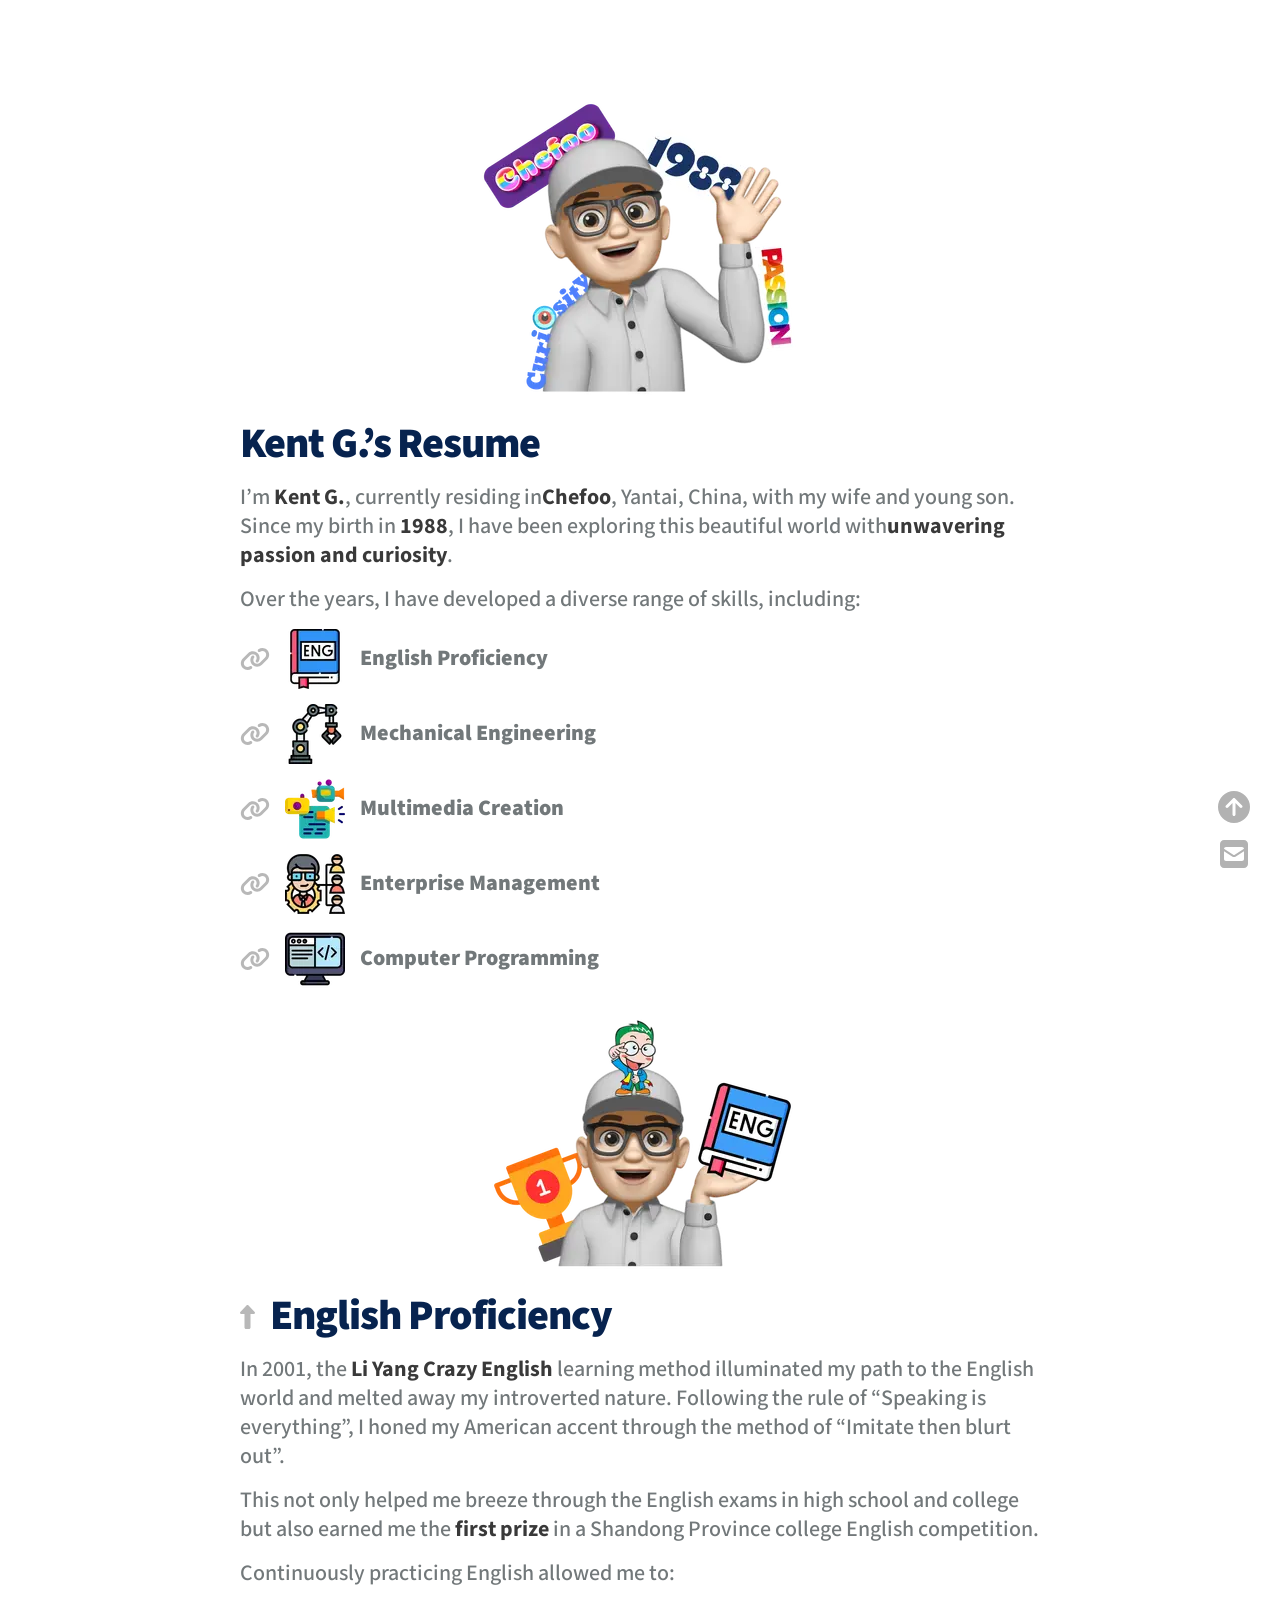
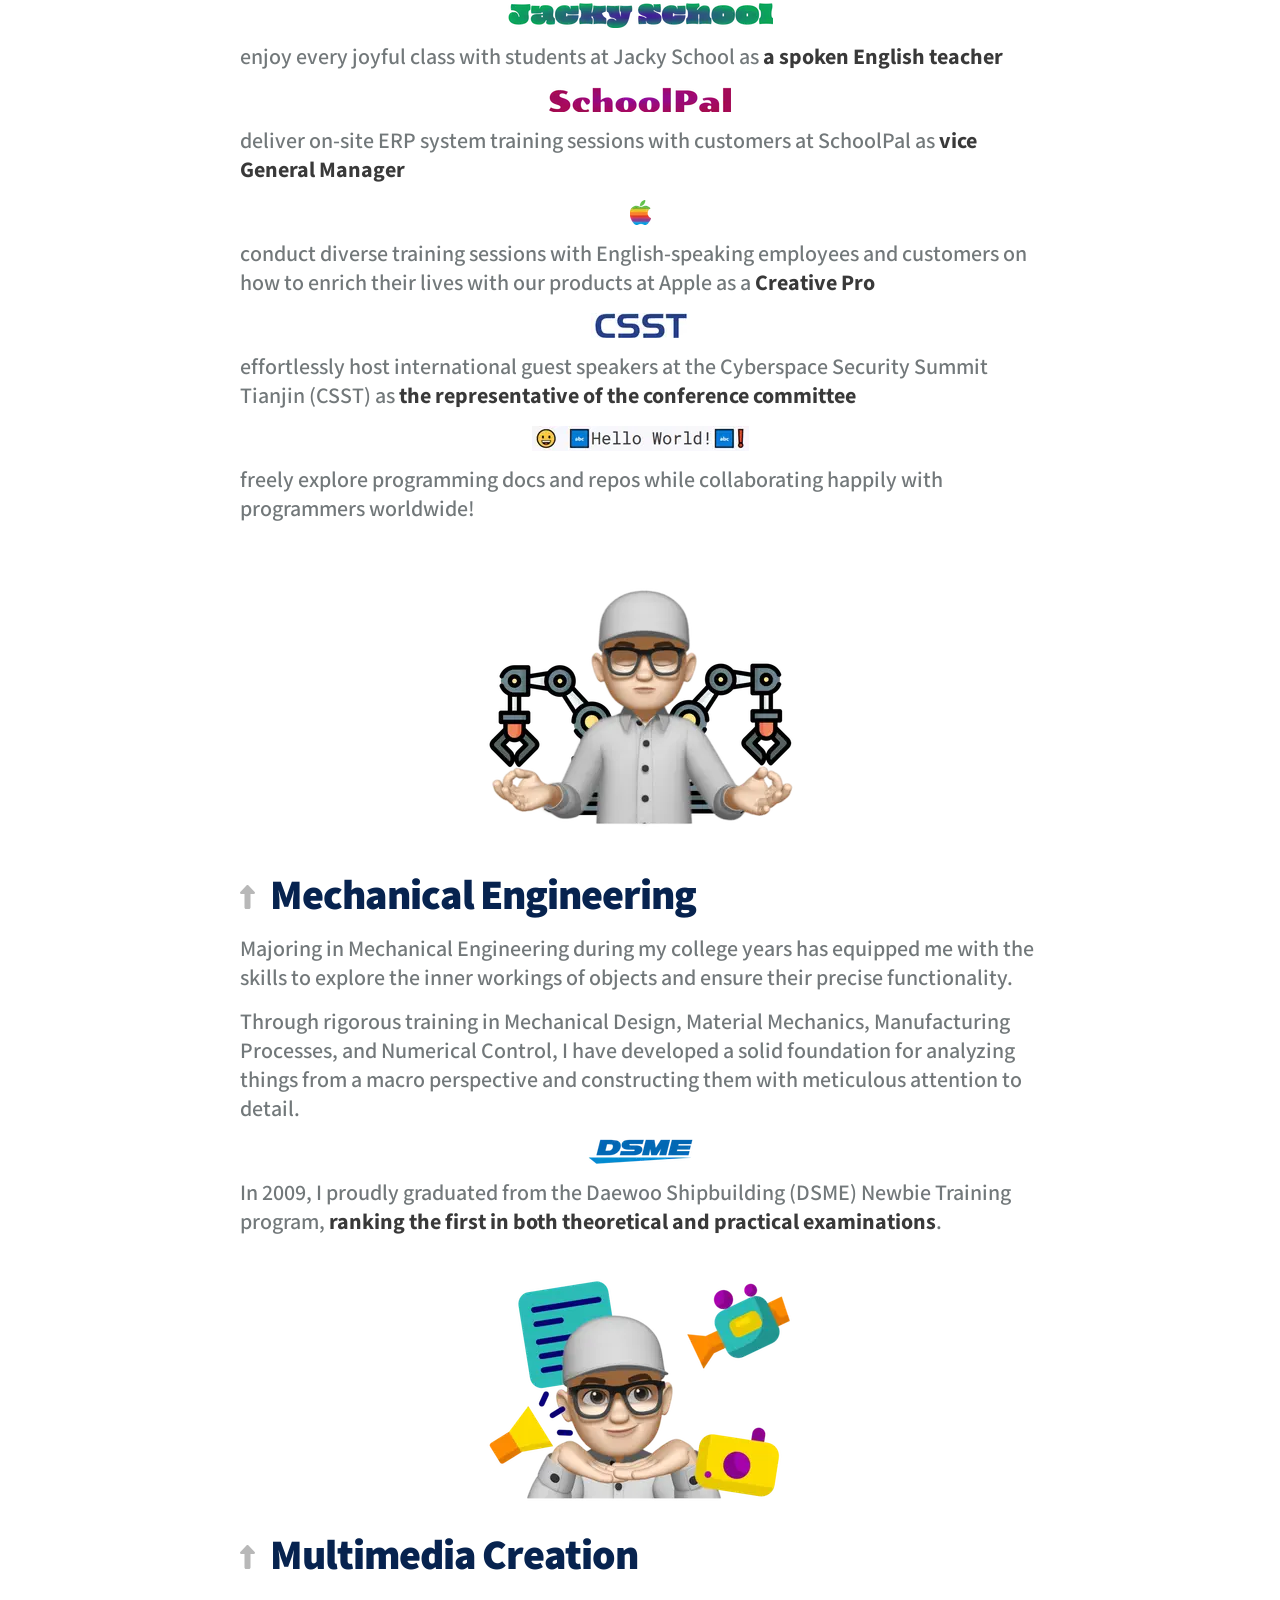
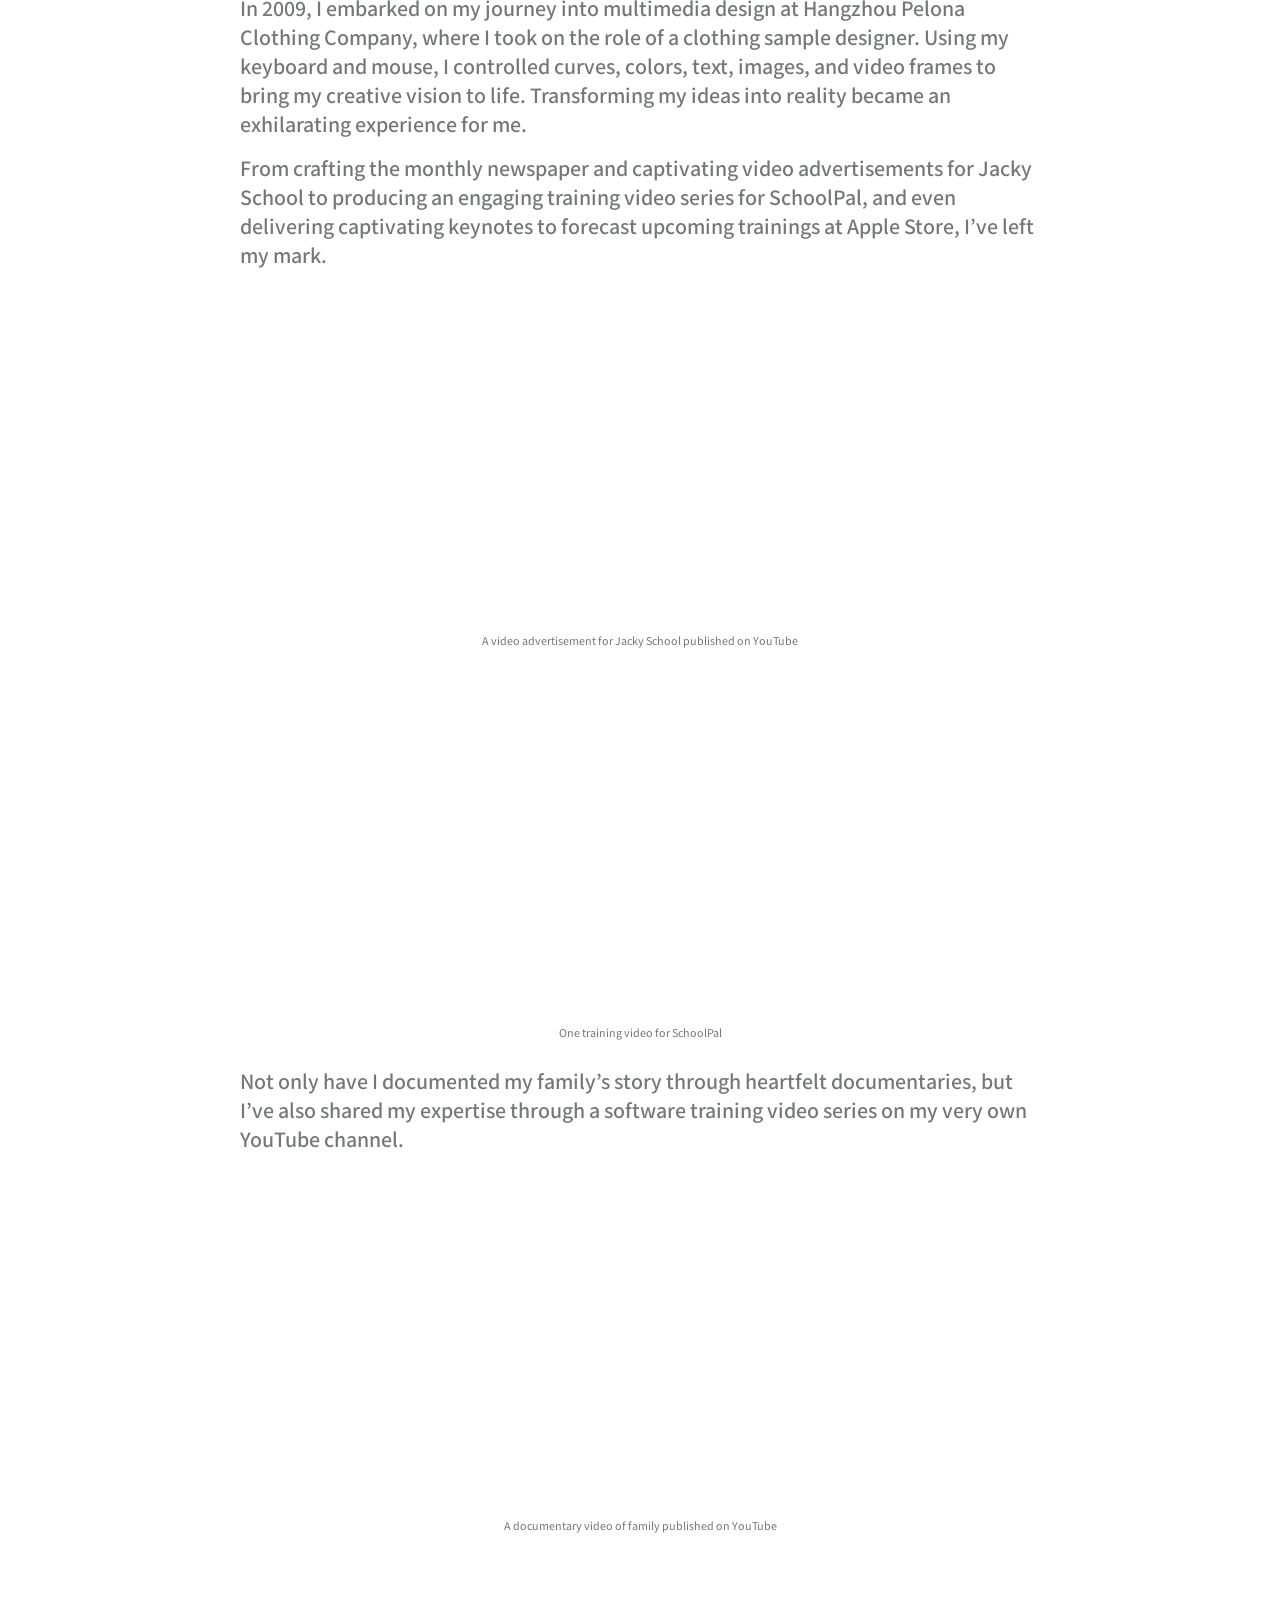
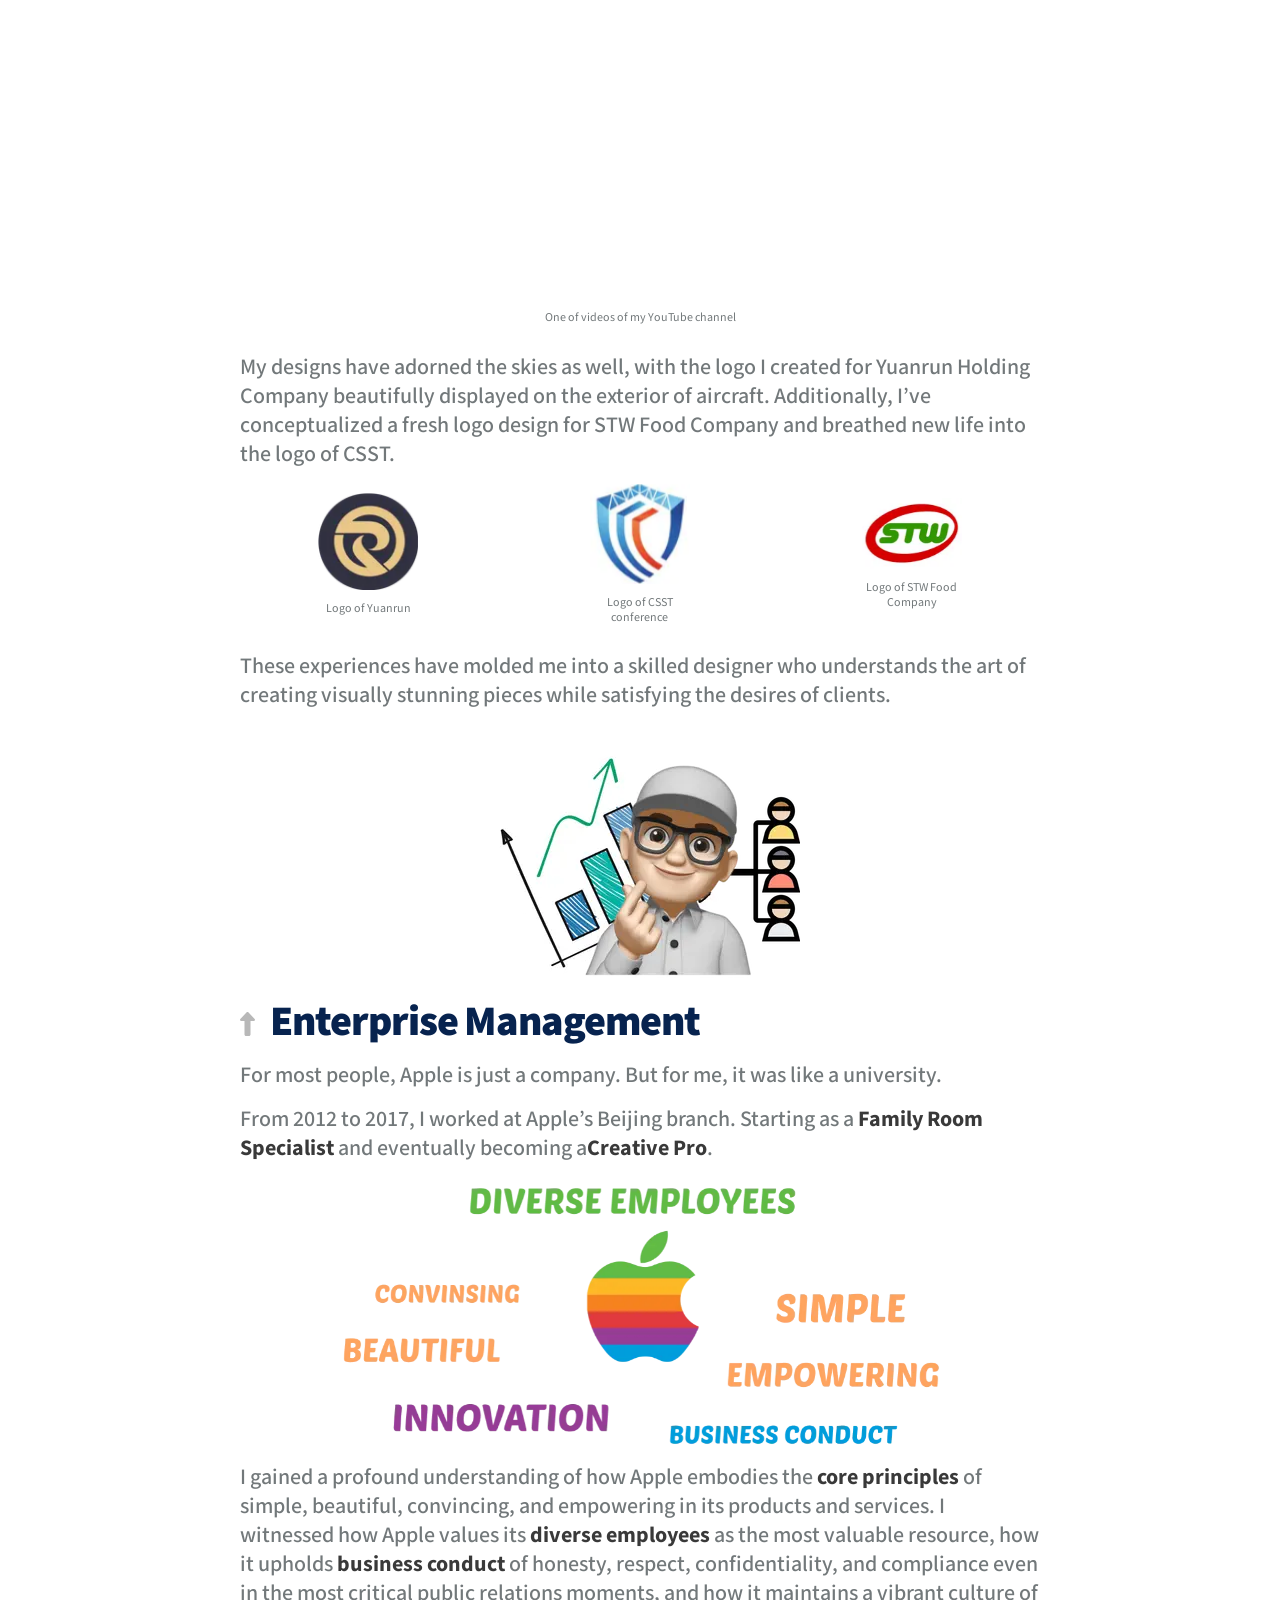
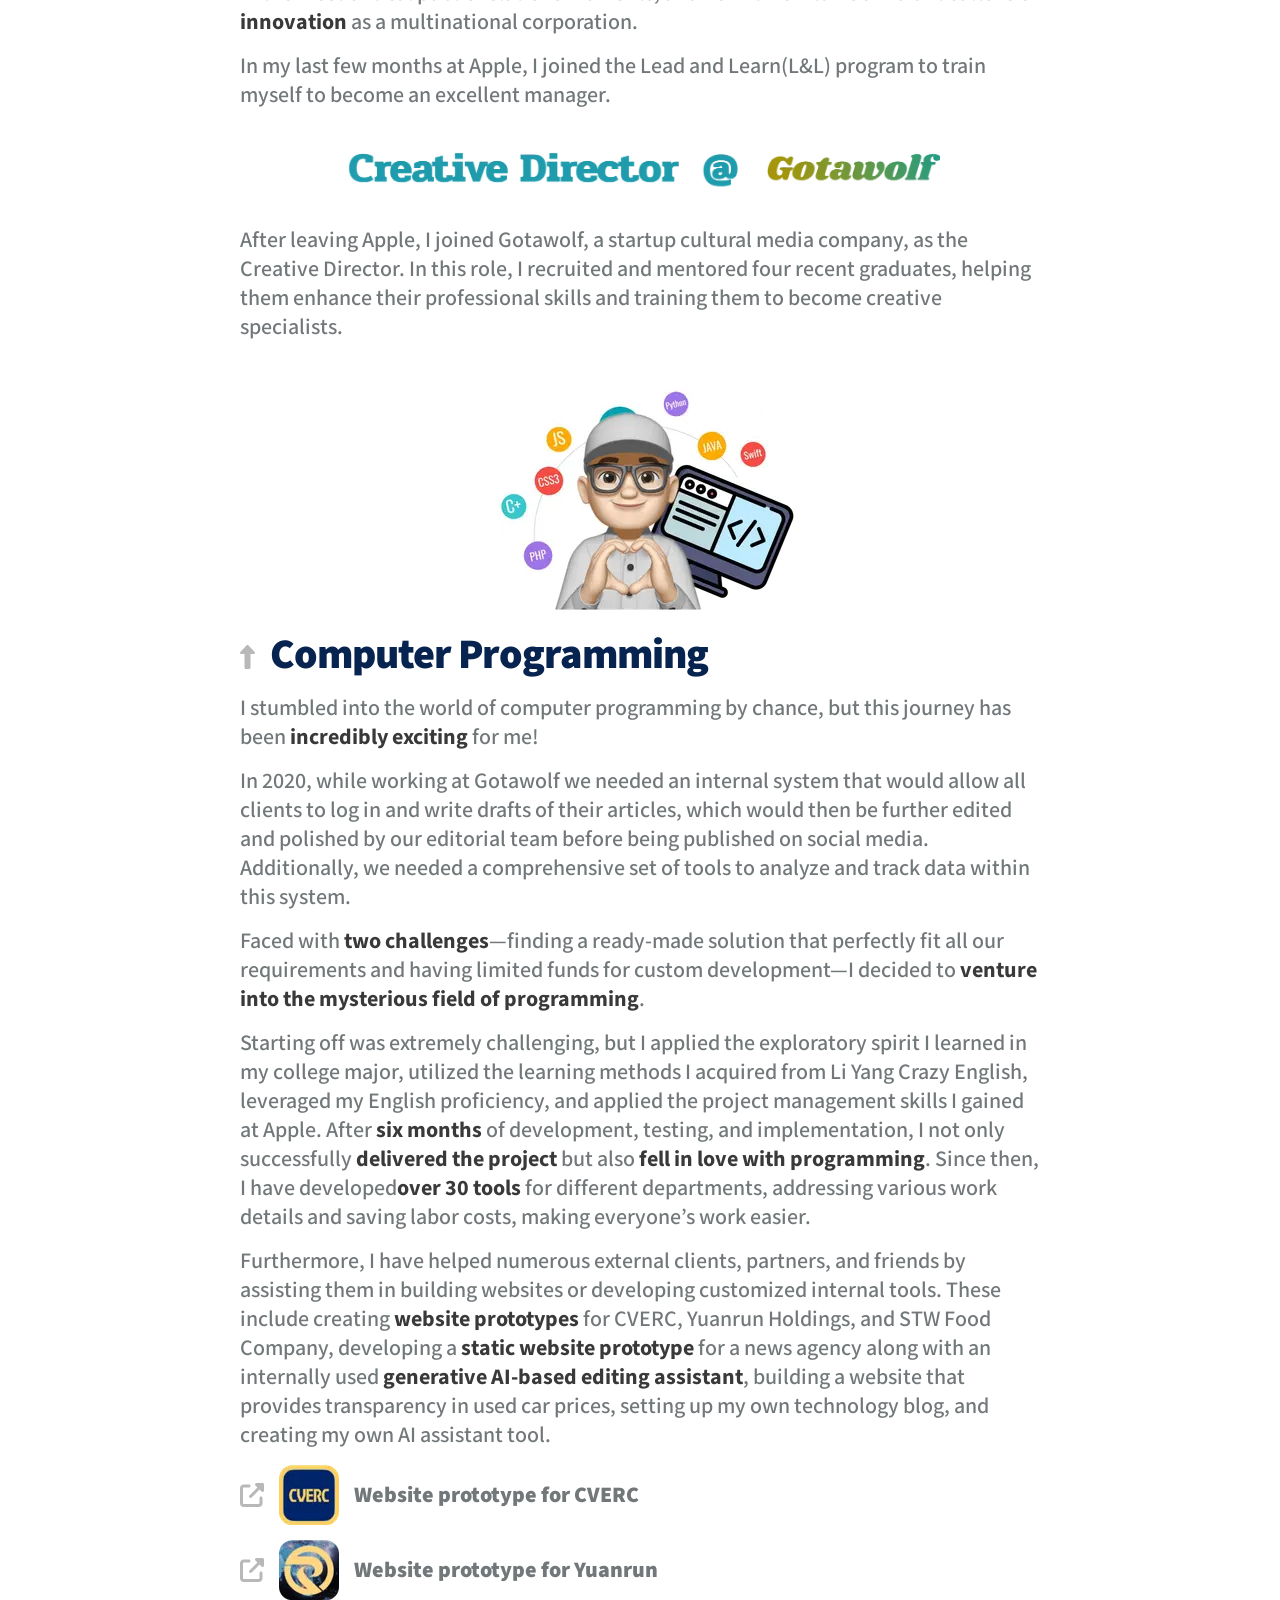
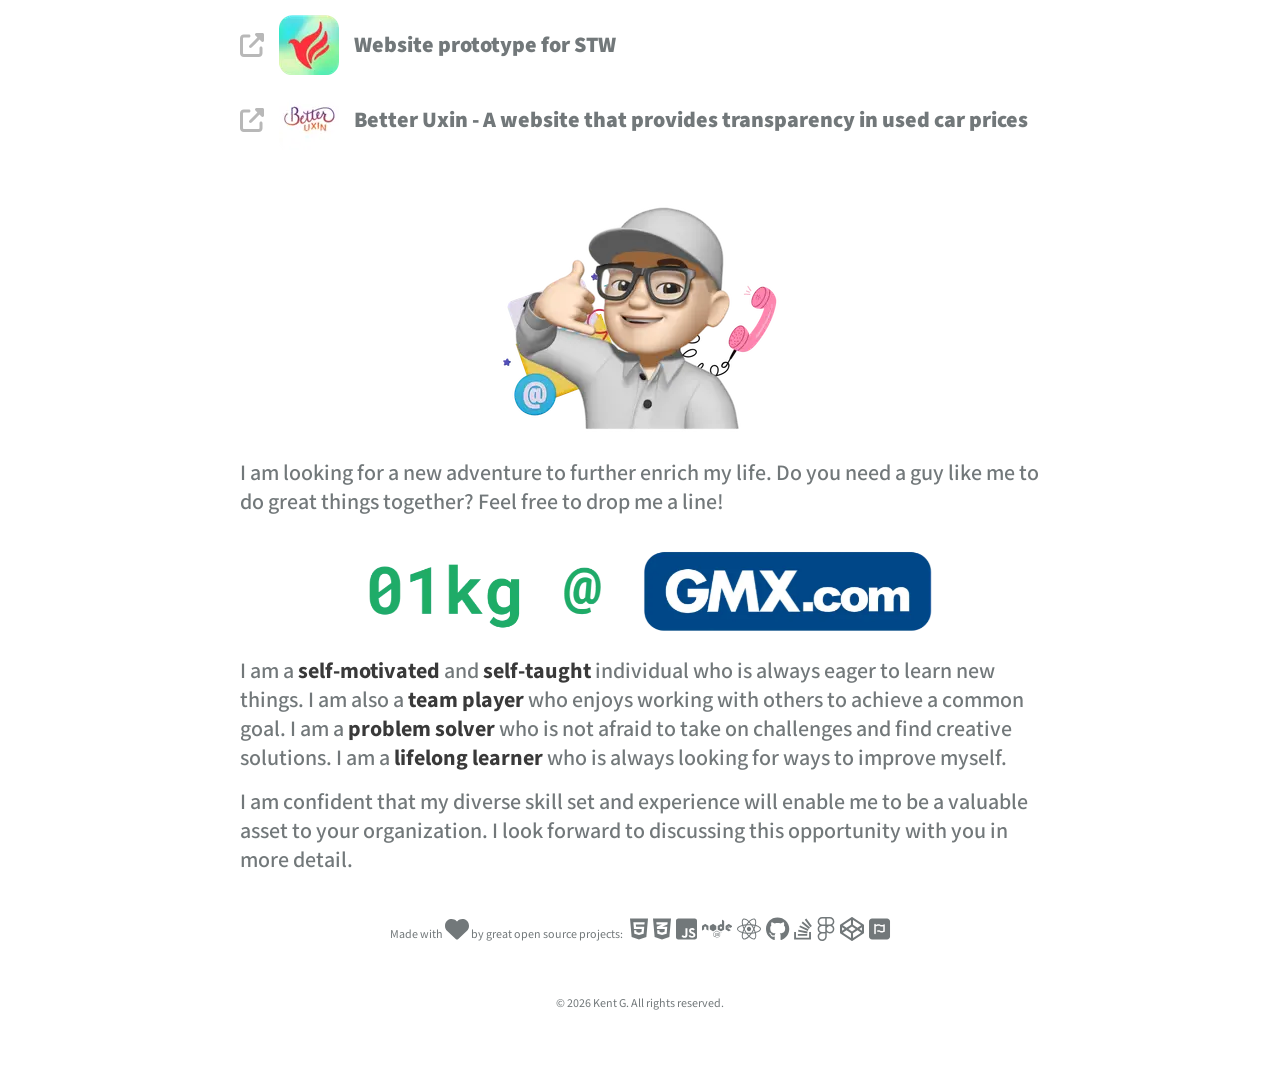
==== commit 9872180c: "Updates" ====
--- a/index.html
+++ b/index.html
@@ -39,10 +39,10 @@
 .jmIuqP a{color:black;}/*!sc*/
 .jmIuqP a :hover{color:#07234F;}/*!sc*/
 data-styled.g15[id="pages__FloatIcon-sc-dy1lri-11"]{content:"jmIuqP,"}/*!sc*/
-</style><style>.gatsby-image-wrapper{position:relative;overflow:hidden}.gatsby-image-wrapper picture.object-fit-polyfill{position:static!important}.gatsby-image-wrapper img{bottom:0;height:100%;left:0;margin:0;max-width:none;padding:0;position:absolute;right:0;top:0;width:100%;object-fit:cover}.gatsby-image-wrapper [data-main-image]{opacity:0;transform:translateZ(0);transition:opacity .25s linear;will-change:opacity}.gatsby-image-wrapper-constrained{display:inline-block;vertical-align:top}</style><noscript><style>.gatsby-image-wrapper noscript [data-main-image]{opacity:1!important}.gatsby-image-wrapper [data-placeholder-image]{opacity:0!important}</style></noscript><script type="module">const e="undefined"!=typeof HTMLImageElement&&"loading"in HTMLImageElement.prototype;e&&document.body.addEventListener("load",(function(e){const t=e.target;if(void 0===t.dataset.mainImage)return;if(void 0===t.dataset.gatsbyImageSsr)return;let a=null,n=t;for(;null===a&&n;)void 0!==n.parentNode.dataset.gatsbyImageWrapper&&(a=n.parentNode),n=n.parentNode;const o=a.querySelector("[data-placeholder-image]"),r=new Image;r.src=t.currentSrc,r.decode().catch((()=>{})).then((()=>{t.style.opacity=1,o&&(o.style.opacity=0,o.style.transition="opacity 500ms linear")}))}),!0);</script><link rel="sitemap" type="application/xml" href="/sitemap-index.xml"/><link rel="manifest" href="/manifest.webmanifest" crossorigin="anonymous"/><link rel="apple-touch-icon" sizes="192x192" href="/android-chrome-192x192.png"/><link rel="apple-touch-icon" sizes="512x512" href="/android-chrome-512x512.png"/><title data-gatsby-head="true">Kent G.’s Resume</title><link rel="apple-touch-icon" sizes="180x180" href="/apple-touch-icon.png" data-gatsby-head="true"/><link rel="icon" type="image/png" sizes="32x32" href="/favicon-32x32.png" data-gatsby-head="true"/><link rel="icon" type="image/png" sizes="16x16" href="/favicon-16x16.png" data-gatsby-head="true"/><link rel="manifest" href="/manifest.webmanifest" data-gatsby-head="true"/><link rel="mask-icon" href="/safari-pinned-tab.svg" color="#5bbad5" data-gatsby-head="true"/></head><body><div id="___gatsby"><div style="outline:none" tabindex="-1" id="gatsby-focus-wrapper"><main class="pages__Main-sc-dy1lri-0 kMdLXd"><div id="say-hi" class="pages__Div-sc-dy1lri-1 bhJMQf"><div style="height:30px"></div><div data-gatsby-image-wrapper="" class="gatsby-image-wrapper gatsby-image-wrapper-constrained"><div style="max-width:320px;display:block"><img alt="" role="presentation" aria-hidden="true" src="data:image/svg+xml;charset=utf-8,%3Csvg%20height=&#x27;308.00000000000006&#x27;%20width=&#x27;320&#x27;%20xmlns=&#x27;http://www.w3.org/2000/svg&#x27;%20version=&#x27;1.1&#x27;%3E%3C/svg%3E" style="max-width:100%;display:block;position:static"/></div><img aria-hidden="true" data-placeholder-image="" style="opacity:1;transition:opacity 500ms linear;background-color:transparent;position:absolute;top:0;left:0;bottom:0;right:0" decoding="async" src="[data-uri]" alt=""/><picture><source type="image/webp" data-srcset="/static/cf7d7f75024fc219db8b5d4f41c34547/73484/intro.webp 320w,/static/cf7d7f75024fc219db8b5d4f41c34547/633e1/intro.webp 750w,/static/cf7d7f75024fc219db8b5d4f41c34547/ecbb6/intro.webp 960w" sizes="(min-width: 320px) 320px, 100vw"/><img data-gatsby-image-ssr="" data-main-image="" style="opacity:0" sizes="(min-width: 320px) 320px, 100vw" decoding="async" loading="lazy" data-src="/static/cf7d7f75024fc219db8b5d4f41c34547/b3d28/intro.png" data-srcset="/static/cf7d7f75024fc219db8b5d4f41c34547/b3d28/intro.png 320w,/static/cf7d7f75024fc219db8b5d4f41c34547/1b03e/intro.png 750w,/static/cf7d7f75024fc219db8b5d4f41c34547/e1125/intro.png 960w" alt="Kent G. say Hi"/></picture><noscript><picture><source type="image/webp" srcSet="/static/cf7d7f75024fc219db8b5d4f41c34547/73484/intro.webp 320w,/static/cf7d7f75024fc219db8b5d4f41c34547/633e1/intro.webp 750w,/static/cf7d7f75024fc219db8b5d4f41c34547/ecbb6/intro.webp 960w" sizes="(min-width: 320px) 320px, 100vw"/><img data-gatsby-image-ssr="" data-main-image="" style="opacity:0" sizes="(min-width: 320px) 320px, 100vw" decoding="async" loading="lazy" src="/static/cf7d7f75024fc219db8b5d4f41c34547/b3d28/intro.png" srcSet="/static/cf7d7f75024fc219db8b5d4f41c34547/b3d28/intro.png 320w,/static/cf7d7f75024fc219db8b5d4f41c34547/1b03e/intro.png 750w,/static/cf7d7f75024fc219db8b5d4f41c34547/e1125/intro.png 960w" alt="Kent G. say Hi"/></picture></noscript><script type="module">const t="undefined"!=typeof HTMLImageElement&&"loading"in HTMLImageElement.prototype;if(t){const t=document.querySelectorAll("img[data-main-image]");for(let e of t){e.dataset.src&&(e.setAttribute("src",e.dataset.src),e.removeAttribute("data-src")),e.dataset.srcset&&(e.setAttribute("srcset",e.dataset.srcset),e.removeAttribute("data-srcset"));const t=e.parentNode.querySelectorAll("source[data-srcset]");for(let e of t)e.setAttribute("srcset",e.dataset.srcset),e.removeAttribute("data-srcset");e.complete&&(e.style.opacity=1,e.parentNode.parentNode.querySelector("[data-placeholder-image]").style.opacity=0)}}</script></div><h1 class="pages__Title-sc-dy1lri-2 dvOmbL">Kent G.’s Resume</h1><p class="pages__Para-sc-dy1lri-3 kWyTRI">I’m <strong>Kent G.</strong>, currently residing in<strong>Chefoo</strong>, Yantai, China, with my wife and young son. Since my birth in <strong>1988</strong>, I have been exploring this beautiful world with<strong>unwavering passion and curiosity</strong>.</p><p class="pages__Para-sc-dy1lri-3 kWyTRI">Over the years, I have developed a diverse range of skills, including:</p><ul class="pages__SkillList-sc-dy1lri-4 iuDFAv"><a class="decorated-link__StyledLink-sc-1raob5m-0 lhNmQj" href="/#english-skill"><svg aria-hidden="true" focusable="false" data-prefix="fas" data-icon="link" class="svg-inline--fa fa-link fa-xl " role="img" xmlns="http://www.w3.org/2000/svg" viewBox="0 0 640 512"><path fill="currentColor" d="M579.8 267.7c56.5-56.5 56.5-148 0-204.5c-50-50-128.8-56.5-186.3-15.4l-1.6 1.1c-14.4 10.3-17.7 30.3-7.4 44.6s30.3 17.7 44.6 7.4l1.6-1.1c32.1-22.9 76-19.3 103.8 8.6c31.5 31.5 31.5 82.5 0 114L422.3 334.8c-31.5 31.5-82.5 31.5-114 0c-27.9-27.9-31.5-71.8-8.6-103.8l1.1-1.6c10.3-14.4 6.9-34.4-7.4-44.6s-34.4-6.9-44.6 7.4l-1.1 1.6C206.5 251.2 213 330 263 380c56.5 56.5 148 56.5 204.5 0L579.8 267.7zM60.2 244.3c-56.5 56.5-56.5 148 0 204.5c50 50 128.8 56.5 186.3 15.4l1.6-1.1c14.4-10.3 17.7-30.3 7.4-44.6s-30.3-17.7-44.6-7.4l-1.6 1.1c-32.1 22.9-76 19.3-103.8-8.6C74 372 74 321 105.5 289.5L217.7 177.2c31.5-31.5 82.5-31.5 114 0c27.9 27.9 31.5 71.8 8.6 103.9l-1.1 1.6c-10.3 14.4-6.9 34.4 7.4 44.6s34.4 6.9 44.6-7.4l1.1-1.6C433.5 260.8 427 182 377 132c-56.5-56.5-148-56.5-204.5 0L60.2 244.3z"></path></svg><li class="pages__Tile-sc-dy1lri-5 hjUyzo"><div data-gatsby-image-wrapper="" class="gatsby-image-wrapper gatsby-image-wrapper-constrained"><div style="max-width:60px;display:block"><img alt="" role="presentation" aria-hidden="true" src="data:image/svg+xml;charset=utf-8,%3Csvg%20height=&#x27;60&#x27;%20width=&#x27;60&#x27;%20xmlns=&#x27;http://www.w3.org/2000/svg&#x27;%20version=&#x27;1.1&#x27;%3E%3C/svg%3E" style="max-width:100%;display:block;position:static"/></div><img aria-hidden="true" data-placeholder-image="" style="opacity:1;transition:opacity 500ms linear;background-color:transparent;position:absolute;top:0;left:0;bottom:0;right:0" decoding="async" src="[data-uri]" alt=""/><picture><source type="image/webp" data-srcset="/static/aca0aaa72bee7dbd4ed9ea70be624e9b/bc716/skill-icon-english.webp 60w,/static/aca0aaa72bee7dbd4ed9ea70be624e9b/07a4d/skill-icon-english.webp 180w" sizes="(min-width: 60px) 60px, 100vw"/><img data-gatsby-image-ssr="" data-main-image="" style="opacity:0" sizes="(min-width: 60px) 60px, 100vw" decoding="async" loading="lazy" data-src="/static/aca0aaa72bee7dbd4ed9ea70be624e9b/8714e/skill-icon-english.png" data-srcset="/static/aca0aaa72bee7dbd4ed9ea70be624e9b/8714e/skill-icon-english.png 60w,/static/aca0aaa72bee7dbd4ed9ea70be624e9b/6e1d2/skill-icon-english.png 180w" alt="icon of a book with &quot;ENG&quot; book name"/></picture><noscript><picture><source type="image/webp" srcSet="/static/aca0aaa72bee7dbd4ed9ea70be624e9b/bc716/skill-icon-english.webp 60w,/static/aca0aaa72bee7dbd4ed9ea70be624e9b/07a4d/skill-icon-english.webp 180w" sizes="(min-width: 60px) 60px, 100vw"/><img data-gatsby-image-ssr="" data-main-image="" style="opacity:0" sizes="(min-width: 60px) 60px, 100vw" decoding="async" loading="lazy" src="/static/aca0aaa72bee7dbd4ed9ea70be624e9b/8714e/skill-icon-english.png" srcSet="/static/aca0aaa72bee7dbd4ed9ea70be624e9b/8714e/skill-icon-english.png 60w,/static/aca0aaa72bee7dbd4ed9ea70be624e9b/6e1d2/skill-icon-english.png 180w" alt="icon of a book with &quot;ENG&quot; book name"/></picture></noscript><script type="module">const t="undefined"!=typeof HTMLImageElement&&"loading"in HTMLImageElement.prototype;if(t){const t=document.querySelectorAll("img[data-main-image]");for(let e of t){e.dataset.src&&(e.setAttribute("src",e.dataset.src),e.removeAttribute("data-src")),e.dataset.srcset&&(e.setAttribute("srcset",e.dataset.srcset),e.removeAttribute("data-srcset"));const t=e.parentNode.querySelectorAll("source[data-srcset]");for(let e of t)e.setAttribute("srcset",e.dataset.srcset),e.removeAttribute("data-srcset");e.complete&&(e.style.opacity=1,e.parentNode.parentNode.querySelector("[data-placeholder-image]").style.opacity=0)}}</script></div><h2>English Proficiency</h2></li></a><a class="decorated-link__StyledLink-sc-1raob5m-0 lhNmQj" href="/#mechanical-skill"><svg aria-hidden="true" focusable="false" data-prefix="fas" data-icon="link" class="svg-inline--fa fa-link fa-xl " role="img" xmlns="http://www.w3.org/2000/svg" viewBox="0 0 640 512"><path fill="currentColor" d="M579.8 267.7c56.5-56.5 56.5-148 0-204.5c-50-50-128.8-56.5-186.3-15.4l-1.6 1.1c-14.4 10.3-17.7 30.3-7.4 44.6s30.3 17.7 44.6 7.4l1.6-1.1c32.1-22.9 76-19.3 103.8 8.6c31.5 31.5 31.5 82.5 0 114L422.3 334.8c-31.5 31.5-82.5 31.5-114 0c-27.9-27.9-31.5-71.8-8.6-103.8l1.1-1.6c10.3-14.4 6.9-34.4-7.4-44.6s-34.4-6.9-44.6 7.4l-1.1 1.6C206.5 251.2 213 330 263 380c56.5 56.5 148 56.5 204.5 0L579.8 267.7zM60.2 244.3c-56.5 56.5-56.5 148 0 204.5c50 50 128.8 56.5 186.3 15.4l1.6-1.1c14.4-10.3 17.7-30.3 7.4-44.6s-30.3-17.7-44.6-7.4l-1.6 1.1c-32.1 22.9-76 19.3-103.8-8.6C74 372 74 321 105.5 289.5L217.7 177.2c31.5-31.5 82.5-31.5 114 0c27.9 27.9 31.5 71.8 8.6 103.9l-1.1 1.6c-10.3 14.4-6.9 34.4 7.4 44.6s34.4 6.9 44.6-7.4l1.1-1.6C433.5 260.8 427 182 377 132c-56.5-56.5-148-56.5-204.5 0L60.2 244.3z"></path></svg><li class="pages__Tile-sc-dy1lri-5 hjUyzo"><div data-gatsby-image-wrapper="" class="gatsby-image-wrapper gatsby-image-wrapper-constrained"><div style="max-width:60px;display:block"><img alt="" role="presentation" aria-hidden="true" src="data:image/svg+xml;charset=utf-8,%3Csvg%20height=&#x27;60&#x27;%20width=&#x27;60&#x27;%20xmlns=&#x27;http://www.w3.org/2000/svg&#x27;%20version=&#x27;1.1&#x27;%3E%3C/svg%3E" style="max-width:100%;display:block;position:static"/></div><img aria-hidden="true" data-placeholder-image="" style="opacity:1;transition:opacity 500ms linear;background-color:transparent;position:absolute;top:0;left:0;bottom:0;right:0" decoding="async" src="[data-uri]" alt=""/><picture><source type="image/webp" data-srcset="/static/81a2514c3322f39163e972870d1f4fbd/bc716/skill-icon-mechanic.webp 60w,/static/81a2514c3322f39163e972870d1f4fbd/07a4d/skill-icon-mechanic.webp 180w" sizes="(min-width: 60px) 60px, 100vw"/><img data-gatsby-image-ssr="" data-main-image="" style="opacity:0" sizes="(min-width: 60px) 60px, 100vw" decoding="async" loading="lazy" data-src="/static/81a2514c3322f39163e972870d1f4fbd/8714e/skill-icon-mechanic.png" data-srcset="/static/81a2514c3322f39163e972870d1f4fbd/8714e/skill-icon-mechanic.png 60w,/static/81a2514c3322f39163e972870d1f4fbd/6e1d2/skill-icon-mechanic.png 180w" alt="icon of a robot arm"/></picture><noscript><picture><source type="image/webp" srcSet="/static/81a2514c3322f39163e972870d1f4fbd/bc716/skill-icon-mechanic.webp 60w,/static/81a2514c3322f39163e972870d1f4fbd/07a4d/skill-icon-mechanic.webp 180w" sizes="(min-width: 60px) 60px, 100vw"/><img data-gatsby-image-ssr="" data-main-image="" style="opacity:0" sizes="(min-width: 60px) 60px, 100vw" decoding="async" loading="lazy" src="/static/81a2514c3322f39163e972870d1f4fbd/8714e/skill-icon-mechanic.png" srcSet="/static/81a2514c3322f39163e972870d1f4fbd/8714e/skill-icon-mechanic.png 60w,/static/81a2514c3322f39163e972870d1f4fbd/6e1d2/skill-icon-mechanic.png 180w" alt="icon of a robot arm"/></picture></noscript><script type="module">const t="undefined"!=typeof HTMLImageElement&&"loading"in HTMLImageElement.prototype;if(t){const t=document.querySelectorAll("img[data-main-image]");for(let e of t){e.dataset.src&&(e.setAttribute("src",e.dataset.src),e.removeAttribute("data-src")),e.dataset.srcset&&(e.setAttribute("srcset",e.dataset.srcset),e.removeAttribute("data-srcset"));const t=e.parentNode.querySelectorAll("source[data-srcset]");for(let e of t)e.setAttribute("srcset",e.dataset.srcset),e.removeAttribute("data-srcset");e.complete&&(e.style.opacity=1,e.parentNode.parentNode.querySelector("[data-placeholder-image]").style.opacity=0)}}</script></div><h2>Mechanical Engineering</h2></li></a><a class="decorated-link__StyledLink-sc-1raob5m-0 lhNmQj" href="/#multimedia-skill"><svg aria-hidden="true" focusable="false" data-prefix="fas" data-icon="link" class="svg-inline--fa fa-link fa-xl " role="img" xmlns="http://www.w3.org/2000/svg" viewBox="0 0 640 512"><path fill="currentColor" d="M579.8 267.7c56.5-56.5 56.5-148 0-204.5c-50-50-128.8-56.5-186.3-15.4l-1.6 1.1c-14.4 10.3-17.7 30.3-7.4 44.6s30.3 17.7 44.6 7.4l1.6-1.1c32.1-22.9 76-19.3 103.8 8.6c31.5 31.5 31.5 82.5 0 114L422.3 334.8c-31.5 31.5-82.5 31.5-114 0c-27.9-27.9-31.5-71.8-8.6-103.8l1.1-1.6c10.3-14.4 6.9-34.4-7.4-44.6s-34.4-6.9-44.6 7.4l-1.1 1.6C206.5 251.2 213 330 263 380c56.5 56.5 148 56.5 204.5 0L579.8 267.7zM60.2 244.3c-56.5 56.5-56.5 148 0 204.5c50 50 128.8 56.5 186.3 15.4l1.6-1.1c14.4-10.3 17.7-30.3 7.4-44.6s-30.3-17.7-44.6-7.4l-1.6 1.1c-32.1 22.9-76 19.3-103.8-8.6C74 372 74 321 105.5 289.5L217.7 177.2c31.5-31.5 82.5-31.5 114 0c27.9 27.9 31.5 71.8 8.6 103.9l-1.1 1.6c-10.3 14.4-6.9 34.4 7.4 44.6s34.4 6.9 44.6-7.4l1.1-1.6C433.5 260.8 427 182 377 132c-56.5-56.5-148-56.5-204.5 0L60.2 244.3z"></path></svg><li class="pages__Tile-sc-dy1lri-5 hjUyzo"><div data-gatsby-image-wrapper="" class="gatsby-image-wrapper gatsby-image-wrapper-constrained"><div style="max-width:60px;display:block"><img alt="" role="presentation" aria-hidden="true" src="data:image/svg+xml;charset=utf-8,%3Csvg%20height=&#x27;60&#x27;%20width=&#x27;60&#x27;%20xmlns=&#x27;http://www.w3.org/2000/svg&#x27;%20version=&#x27;1.1&#x27;%3E%3C/svg%3E" style="max-width:100%;display:block;position:static"/></div><img aria-hidden="true" data-placeholder-image="" style="opacity:1;transition:opacity 500ms linear;background-color:transparent;position:absolute;top:0;left:0;bottom:0;right:0" decoding="async" src="[data-uri]" alt=""/><picture><source type="image/webp" data-srcset="/static/dc30b37967d2a16f20175549418ed8bc/bc716/skill-icon-multimedia.webp 60w,/static/dc30b37967d2a16f20175549418ed8bc/07a4d/skill-icon-multimedia.webp 180w" sizes="(min-width: 60px) 60px, 100vw"/><img data-gatsby-image-ssr="" data-main-image="" style="opacity:0" sizes="(min-width: 60px) 60px, 100vw" decoding="async" loading="lazy" data-src="/static/dc30b37967d2a16f20175549418ed8bc/8714e/skill-icon-multimedia.png" data-srcset="/static/dc30b37967d2a16f20175549418ed8bc/8714e/skill-icon-multimedia.png 60w,/static/dc30b37967d2a16f20175549418ed8bc/6e1d2/skill-icon-multimedia.png 180w" alt="icon consisted of a camera, a paper of note, and a film"/></picture><noscript><picture><source type="image/webp" srcSet="/static/dc30b37967d2a16f20175549418ed8bc/bc716/skill-icon-multimedia.webp 60w,/static/dc30b37967d2a16f20175549418ed8bc/07a4d/skill-icon-multimedia.webp 180w" sizes="(min-width: 60px) 60px, 100vw"/><img data-gatsby-image-ssr="" data-main-image="" style="opacity:0" sizes="(min-width: 60px) 60px, 100vw" decoding="async" loading="lazy" src="/static/dc30b37967d2a16f20175549418ed8bc/8714e/skill-icon-multimedia.png" srcSet="/static/dc30b37967d2a16f20175549418ed8bc/8714e/skill-icon-multimedia.png 60w,/static/dc30b37967d2a16f20175549418ed8bc/6e1d2/skill-icon-multimedia.png 180w" alt="icon consisted of a camera, a paper of note, and a film"/></picture></noscript><script type="module">const t="undefined"!=typeof HTMLImageElement&&"loading"in HTMLImageElement.prototype;if(t){const t=document.querySelectorAll("img[data-main-image]");for(let e of t){e.dataset.src&&(e.setAttribute("src",e.dataset.src),e.removeAttribute("data-src")),e.dataset.srcset&&(e.setAttribute("srcset",e.dataset.srcset),e.removeAttribute("data-srcset"));const t=e.parentNode.querySelectorAll("source[data-srcset]");for(let e of t)e.setAttribute("srcset",e.dataset.srcset),e.removeAttribute("data-srcset");e.complete&&(e.style.opacity=1,e.parentNode.parentNode.querySelector("[data-placeholder-image]").style.opacity=0)}}</script></div><h2>Multimedia Creation</h2></li></a><a class="decorated-link__StyledLink-sc-1raob5m-0 lhNmQj" href="/#management-skill"><svg aria-hidden="true" focusable="false" data-prefix="fas" data-icon="link" class="svg-inline--fa fa-link fa-xl " role="img" xmlns="http://www.w3.org/2000/svg" viewBox="0 0 640 512"><path fill="currentColor" d="M579.8 267.7c56.5-56.5 56.5-148 0-204.5c-50-50-128.8-56.5-186.3-15.4l-1.6 1.1c-14.4 10.3-17.7 30.3-7.4 44.6s30.3 17.7 44.6 7.4l1.6-1.1c32.1-22.9 76-19.3 103.8 8.6c31.5 31.5 31.5 82.5 0 114L422.3 334.8c-31.5 31.5-82.5 31.5-114 0c-27.9-27.9-31.5-71.8-8.6-103.8l1.1-1.6c10.3-14.4 6.9-34.4-7.4-44.6s-34.4-6.9-44.6 7.4l-1.1 1.6C206.5 251.2 213 330 263 380c56.5 56.5 148 56.5 204.5 0L579.8 267.7zM60.2 244.3c-56.5 56.5-56.5 148 0 204.5c50 50 128.8 56.5 186.3 15.4l1.6-1.1c14.4-10.3 17.7-30.3 7.4-44.6s-30.3-17.7-44.6-7.4l-1.6 1.1c-32.1 22.9-76 19.3-103.8-8.6C74 372 74 321 105.5 289.5L217.7 177.2c31.5-31.5 82.5-31.5 114 0c27.9 27.9 31.5 71.8 8.6 103.9l-1.1 1.6c-10.3 14.4-6.9 34.4 7.4 44.6s34.4 6.9 44.6-7.4l1.1-1.6C433.5 260.8 427 182 377 132c-56.5-56.5-148-56.5-204.5 0L60.2 244.3z"></path></svg><li class="pages__Tile-sc-dy1lri-5 hjUyzo"><div data-gatsby-image-wrapper="" class="gatsby-image-wrapper gatsby-image-wrapper-constrained"><div style="max-width:60px;display:block"><img alt="" role="presentation" aria-hidden="true" src="data:image/svg+xml;charset=utf-8,%3Csvg%20height=&#x27;60&#x27;%20width=&#x27;60&#x27;%20xmlns=&#x27;http://www.w3.org/2000/svg&#x27;%20version=&#x27;1.1&#x27;%3E%3C/svg%3E" style="max-width:100%;display:block;position:static"/></div><img aria-hidden="true" data-placeholder-image="" style="opacity:1;transition:opacity 500ms linear;background-color:transparent;position:absolute;top:0;left:0;bottom:0;right:0" decoding="async" src="[data-uri]" alt=""/><picture><source type="image/webp" data-srcset="/static/1a220e7b6c82f0ba970fe7cf8c442ea5/bc716/skill-icon-management.webp 60w,/static/1a220e7b6c82f0ba970fe7cf8c442ea5/07a4d/skill-icon-management.webp 180w" sizes="(min-width: 60px) 60px, 100vw"/><img data-gatsby-image-ssr="" data-main-image="" style="opacity:0" sizes="(min-width: 60px) 60px, 100vw" decoding="async" loading="lazy" data-src="/static/1a220e7b6c82f0ba970fe7cf8c442ea5/8714e/skill-icon-management.png" data-srcset="/static/1a220e7b6c82f0ba970fe7cf8c442ea5/8714e/skill-icon-management.png 60w,/static/1a220e7b6c82f0ba970fe7cf8c442ea5/6e1d2/skill-icon-management.png 180w" alt="icon of a person with a tie"/></picture><noscript><picture><source type="image/webp" srcSet="/static/1a220e7b6c82f0ba970fe7cf8c442ea5/bc716/skill-icon-management.webp 60w,/static/1a220e7b6c82f0ba970fe7cf8c442ea5/07a4d/skill-icon-management.webp 180w" sizes="(min-width: 60px) 60px, 100vw"/><img data-gatsby-image-ssr="" data-main-image="" style="opacity:0" sizes="(min-width: 60px) 60px, 100vw" decoding="async" loading="lazy" src="/static/1a220e7b6c82f0ba970fe7cf8c442ea5/8714e/skill-icon-management.png" srcSet="/static/1a220e7b6c82f0ba970fe7cf8c442ea5/8714e/skill-icon-management.png 60w,/static/1a220e7b6c82f0ba970fe7cf8c442ea5/6e1d2/skill-icon-management.png 180w" alt="icon of a person with a tie"/></picture></noscript><script type="module">const t="undefined"!=typeof HTMLImageElement&&"loading"in HTMLImageElement.prototype;if(t){const t=document.querySelectorAll("img[data-main-image]");for(let e of t){e.dataset.src&&(e.setAttribute("src",e.dataset.src),e.removeAttribute("data-src")),e.dataset.srcset&&(e.setAttribute("srcset",e.dataset.srcset),e.removeAttribute("data-srcset"));const t=e.parentNode.querySelectorAll("source[data-srcset]");for(let e of t)e.setAttribute("srcset",e.dataset.srcset),e.removeAttribute("data-srcset");e.complete&&(e.style.opacity=1,e.parentNode.parentNode.querySelector("[data-placeholder-image]").style.opacity=0)}}</script></div><h2>Enterprise Management</h2></li></a><a class="decorated-link__StyledLink-sc-1raob5m-0 lhNmQj" href="/#coding-skill"><svg aria-hidden="true" focusable="false" data-prefix="fas" data-icon="link" class="svg-inline--fa fa-link fa-xl " role="img" xmlns="http://www.w3.org/2000/svg" viewBox="0 0 640 512"><path fill="currentColor" d="M579.8 267.7c56.5-56.5 56.5-148 0-204.5c-50-50-128.8-56.5-186.3-15.4l-1.6 1.1c-14.4 10.3-17.7 30.3-7.4 44.6s30.3 17.7 44.6 7.4l1.6-1.1c32.1-22.9 76-19.3 103.8 8.6c31.5 31.5 31.5 82.5 0 114L422.3 334.8c-31.5 31.5-82.5 31.5-114 0c-27.9-27.9-31.5-71.8-8.6-103.8l1.1-1.6c10.3-14.4 6.9-34.4-7.4-44.6s-34.4-6.9-44.6 7.4l-1.1 1.6C206.5 251.2 213 330 263 380c56.5 56.5 148 56.5 204.5 0L579.8 267.7zM60.2 244.3c-56.5 56.5-56.5 148 0 204.5c50 50 128.8 56.5 186.3 15.4l1.6-1.1c14.4-10.3 17.7-30.3 7.4-44.6s-30.3-17.7-44.6-7.4l-1.6 1.1c-32.1 22.9-76 19.3-103.8-8.6C74 372 74 321 105.5 289.5L217.7 177.2c31.5-31.5 82.5-31.5 114 0c27.9 27.9 31.5 71.8 8.6 103.9l-1.1 1.6c-10.3 14.4-6.9 34.4 7.4 44.6s34.4 6.9 44.6-7.4l1.1-1.6C433.5 260.8 427 182 377 132c-56.5-56.5-148-56.5-204.5 0L60.2 244.3z"></path></svg><li class="pages__Tile-sc-dy1lri-5 hjUyzo"><div data-gatsby-image-wrapper="" class="gatsby-image-wrapper gatsby-image-wrapper-constrained"><div style="max-width:60px;display:block"><img alt="" role="presentation" aria-hidden="true" src="data:image/svg+xml;charset=utf-8,%3Csvg%20height=&#x27;60&#x27;%20width=&#x27;60&#x27;%20xmlns=&#x27;http://www.w3.org/2000/svg&#x27;%20version=&#x27;1.1&#x27;%3E%3C/svg%3E" style="max-width:100%;display:block;position:static"/></div><img aria-hidden="true" data-placeholder-image="" style="opacity:1;transition:opacity 500ms linear;background-color:transparent;position:absolute;top:0;left:0;bottom:0;right:0" decoding="async" src="[data-uri]" alt=""/><picture><source type="image/webp" data-srcset="/static/3f3ea881b38f3972b050ee87db4cc8a9/bc716/skill-icon-coding.webp 60w,/static/3f3ea881b38f3972b050ee87db4cc8a9/07a4d/skill-icon-coding.webp 180w" sizes="(min-width: 60px) 60px, 100vw"/><img data-gatsby-image-ssr="" data-main-image="" style="opacity:0" sizes="(min-width: 60px) 60px, 100vw" decoding="async" loading="lazy" data-src="/static/3f3ea881b38f3972b050ee87db4cc8a9/8714e/skill-icon-coding.png" data-srcset="/static/3f3ea881b38f3972b050ee87db4cc8a9/8714e/skill-icon-coding.png 60w,/static/3f3ea881b38f3972b050ee87db4cc8a9/6e1d2/skill-icon-coding.png 180w" alt="icon of a computer display with code"/></picture><noscript><picture><source type="image/webp" srcSet="/static/3f3ea881b38f3972b050ee87db4cc8a9/bc716/skill-icon-coding.webp 60w,/static/3f3ea881b38f3972b050ee87db4cc8a9/07a4d/skill-icon-coding.webp 180w" sizes="(min-width: 60px) 60px, 100vw"/><img data-gatsby-image-ssr="" data-main-image="" style="opacity:0" sizes="(min-width: 60px) 60px, 100vw" decoding="async" loading="lazy" src="/static/3f3ea881b38f3972b050ee87db4cc8a9/8714e/skill-icon-coding.png" srcSet="/static/3f3ea881b38f3972b050ee87db4cc8a9/8714e/skill-icon-coding.png 60w,/static/3f3ea881b38f3972b050ee87db4cc8a9/6e1d2/skill-icon-coding.png 180w" alt="icon of a computer display with code"/></picture></noscript><script type="module">const t="undefined"!=typeof HTMLImageElement&&"loading"in HTMLImageElement.prototype;if(t){const t=document.querySelectorAll("img[data-main-image]");for(let e of t){e.dataset.src&&(e.setAttribute("src",e.dataset.src),e.removeAttribute("data-src")),e.dataset.srcset&&(e.setAttribute("srcset",e.dataset.srcset),e.removeAttribute("data-srcset"));const t=e.parentNode.querySelectorAll("source[data-srcset]");for(let e of t)e.setAttribute("srcset",e.dataset.srcset),e.removeAttribute("data-srcset");e.complete&&(e.style.opacity=1,e.parentNode.parentNode.querySelector("[data-placeholder-image]").style.opacity=0)}}</script></div><h2>Computer Programming</h2></li></a></ul></div><div id="english-skill" class="pages__Div-sc-dy1lri-1 bhJMQf"><div data-gatsby-image-wrapper="" class="gatsby-image-wrapper gatsby-image-wrapper-constrained"><div style="max-width:320px;display:block"><img alt="" role="presentation" aria-hidden="true" src="data:image/svg+xml;charset=utf-8,%3Csvg%20height=&#x27;261&#x27;%20width=&#x27;320&#x27;%20xmlns=&#x27;http://www.w3.org/2000/svg&#x27;%20version=&#x27;1.1&#x27;%3E%3C/svg%3E" style="max-width:100%;display:block;position:static"/></div><img aria-hidden="true" data-placeholder-image="" style="opacity:1;transition:opacity 500ms linear;background-color:transparent;position:absolute;top:0;left:0;bottom:0;right:0" decoding="async" src="[data-uri]" alt=""/><picture><source type="image/webp" data-srcset="/static/bd5000d42498ce0c436fd8a640d5c364/15d9b/english.webp 320w,/static/bd5000d42498ce0c436fd8a640d5c364/4fd60/english.webp 750w,/static/bd5000d42498ce0c436fd8a640d5c364/15970/english.webp 1024w" sizes="(min-width: 320px) 320px, 100vw"/><img data-gatsby-image-ssr="" data-main-image="" style="opacity:0" sizes="(min-width: 320px) 320px, 100vw" decoding="async" loading="lazy" data-src="/static/bd5000d42498ce0c436fd8a640d5c364/42374/english.png" data-srcset="/static/bd5000d42498ce0c436fd8a640d5c364/42374/english.png 320w,/static/bd5000d42498ce0c436fd8a640d5c364/16b68/english.png 750w,/static/bd5000d42498ce0c436fd8a640d5c364/76e3a/english.png 1024w" alt="Kent G. holding a book with &quot;ENG&quot; book name"/></picture><noscript><picture><source type="image/webp" srcSet="/static/bd5000d42498ce0c436fd8a640d5c364/15d9b/english.webp 320w,/static/bd5000d42498ce0c436fd8a640d5c364/4fd60/english.webp 750w,/static/bd5000d42498ce0c436fd8a640d5c364/15970/english.webp 1024w" sizes="(min-width: 320px) 320px, 100vw"/><img data-gatsby-image-ssr="" data-main-image="" style="opacity:0" sizes="(min-width: 320px) 320px, 100vw" decoding="async" loading="lazy" src="/static/bd5000d42498ce0c436fd8a640d5c364/42374/english.png" srcSet="/static/bd5000d42498ce0c436fd8a640d5c364/42374/english.png 320w,/static/bd5000d42498ce0c436fd8a640d5c364/16b68/english.png 750w,/static/bd5000d42498ce0c436fd8a640d5c364/76e3a/english.png 1024w" alt="Kent G. holding a book with &quot;ENG&quot; book name"/></picture></noscript><script type="module">const t="undefined"!=typeof HTMLImageElement&&"loading"in HTMLImageElement.prototype;if(t){const t=document.querySelectorAll("img[data-main-image]");for(let e of t){e.dataset.src&&(e.setAttribute("src",e.dataset.src),e.removeAttribute("data-src")),e.dataset.srcset&&(e.setAttribute("srcset",e.dataset.srcset),e.removeAttribute("data-srcset"));const t=e.parentNode.querySelectorAll("source[data-srcset]");for(let e of t)e.setAttribute("srcset",e.dataset.srcset),e.removeAttribute("data-srcset");e.complete&&(e.style.opacity=1,e.parentNode.parentNode.querySelector("[data-placeholder-image]").style.opacity=0)}}</script></div><a class="decorated-link__StyledLink-sc-1raob5m-0 lhNmQj" href="/#say-hi"><svg aria-hidden="true" focusable="false" data-prefix="fas" data-icon="up-long" class="svg-inline--fa fa-up-long fa-xl " role="img" xmlns="http://www.w3.org/2000/svg" viewBox="0 0 320 512"><path fill="currentColor" d="M318 177.5c3.8-8.8 2-19-4.6-26l-136-144C172.9 2.7 166.6 0 160 0s-12.9 2.7-17.4 7.5l-136 144c-6.6 7-8.4 17.2-4.6 26S14.4 192 24 192H96l0 288c0 17.7 14.3 32 32 32h64c17.7 0 32-14.3 32-32l0-288h72c9.6 0 18.2-5.7 22-14.5z"></path></svg><h1 class="pages__Title-sc-dy1lri-2 dvOmbL">English Proficiency</h1></a><p class="pages__Para-sc-dy1lri-3 kWyTRI">In 2001, the <strong>Li Yang Crazy English</strong> learning method illuminated my path to the English world and melted away my introverted nature. Following the rule of “Speaking is everything”, I honed my American accent through the method of “Imitate then blurt out”.</p><p class="pages__Para-sc-dy1lri-3 kWyTRI">This not only helped me breeze through the English exams in high school and college but also earned me the<!-- --> <strong>first prize</strong> in a Shandong Province college English competition.</p><p class="pages__Para-sc-dy1lri-3 kWyTRI">Continuously practicing English allowed me to:</p><div data-gatsby-image-wrapper="" class="gatsby-image-wrapper gatsby-image-wrapper-constrained"><div style="max-width:265px;display:block"><img alt="" role="presentation" aria-hidden="true" src="data:image/svg+xml;charset=utf-8,%3Csvg%20height=&#x27;25&#x27;%20width=&#x27;265&#x27;%20xmlns=&#x27;http://www.w3.org/2000/svg&#x27;%20version=&#x27;1.1&#x27;%3E%3C/svg%3E" style="max-width:100%;display:block;position:static"/></div><img aria-hidden="true" data-placeholder-image="" style="opacity:1;transition:opacity 500ms linear;background-color:transparent;position:absolute;top:0;left:0;bottom:0;right:0" decoding="async" src="[data-uri]" alt=""/><picture><source type="image/webp" data-srcset="/static/1e44320fa70aff76aa07b3195d09a14a/8730b/jacky-school.webp 265w,/static/1e44320fa70aff76aa07b3195d09a14a/0e67a/jacky-school.webp 750w,/static/1e44320fa70aff76aa07b3195d09a14a/a4039/jacky-school.webp 921w" sizes="(min-width: 265px) 265px, 100vw"/><img data-gatsby-image-ssr="" data-main-image="" style="opacity:0" sizes="(min-width: 265px) 265px, 100vw" decoding="async" loading="lazy" data-src="/static/1e44320fa70aff76aa07b3195d09a14a/8080d/jacky-school.png" data-srcset="/static/1e44320fa70aff76aa07b3195d09a14a/8080d/jacky-school.png 265w,/static/1e44320fa70aff76aa07b3195d09a14a/d53e6/jacky-school.png 750w,/static/1e44320fa70aff76aa07b3195d09a14a/ed461/jacky-school.png 921w" alt="logo of Jacky School"/></picture><noscript><picture><source type="image/webp" srcSet="/static/1e44320fa70aff76aa07b3195d09a14a/8730b/jacky-school.webp 265w,/static/1e44320fa70aff76aa07b3195d09a14a/0e67a/jacky-school.webp 750w,/static/1e44320fa70aff76aa07b3195d09a14a/a4039/jacky-school.webp 921w" sizes="(min-width: 265px) 265px, 100vw"/><img data-gatsby-image-ssr="" data-main-image="" style="opacity:0" sizes="(min-width: 265px) 265px, 100vw" decoding="async" loading="lazy" src="/static/1e44320fa70aff76aa07b3195d09a14a/8080d/jacky-school.png" srcSet="/static/1e44320fa70aff76aa07b3195d09a14a/8080d/jacky-school.png 265w,/static/1e44320fa70aff76aa07b3195d09a14a/d53e6/jacky-school.png 750w,/static/1e44320fa70aff76aa07b3195d09a14a/ed461/jacky-school.png 921w" alt="logo of Jacky School"/></picture></noscript><script type="module">const t="undefined"!=typeof HTMLImageElement&&"loading"in HTMLImageElement.prototype;if(t){const t=document.querySelectorAll("img[data-main-image]");for(let e of t){e.dataset.src&&(e.setAttribute("src",e.dataset.src),e.removeAttribute("data-src")),e.dataset.srcset&&(e.setAttribute("srcset",e.dataset.srcset),e.removeAttribute("data-srcset"));const t=e.parentNode.querySelectorAll("source[data-srcset]");for(let e of t)e.setAttribute("srcset",e.dataset.srcset),e.removeAttribute("data-srcset");e.complete&&(e.style.opacity=1,e.parentNode.parentNode.querySelector("[data-placeholder-image]").style.opacity=0)}}</script></div><p class="pages__Para-sc-dy1lri-3 kWyTRI">enjoy every joyful class with students at Jacky School as<strong> a spoken English teacher</strong></p><div data-gatsby-image-wrapper="" class="gatsby-image-wrapper gatsby-image-wrapper-constrained"><div style="max-width:182px;display:block"><img alt="" role="presentation" aria-hidden="true" src="data:image/svg+xml;charset=utf-8,%3Csvg%20height=&#x27;25&#x27;%20width=&#x27;182&#x27;%20xmlns=&#x27;http://www.w3.org/2000/svg&#x27;%20version=&#x27;1.1&#x27;%3E%3C/svg%3E" style="max-width:100%;display:block;position:static"/></div><img aria-hidden="true" data-placeholder-image="" style="opacity:1;transition:opacity 500ms linear;background-color:transparent;position:absolute;top:0;left:0;bottom:0;right:0" decoding="async" src="[data-uri]" alt=""/><picture><source type="image/webp" data-srcset="/static/505530fab933c8ca3a0c8bd78f1d94b4/7fcd6/schoolpal.webp 182w,/static/505530fab933c8ca3a0c8bd78f1d94b4/09d81/schoolpal.webp 605w" sizes="(min-width: 182px) 182px, 100vw"/><img data-gatsby-image-ssr="" data-main-image="" style="opacity:0" sizes="(min-width: 182px) 182px, 100vw" decoding="async" loading="lazy" data-src="/static/505530fab933c8ca3a0c8bd78f1d94b4/743e6/schoolpal.png" data-srcset="/static/505530fab933c8ca3a0c8bd78f1d94b4/743e6/schoolpal.png 182w,/static/505530fab933c8ca3a0c8bd78f1d94b4/7715a/schoolpal.png 605w" alt="logo of SchoolPal company"/></picture><noscript><picture><source type="image/webp" srcSet="/static/505530fab933c8ca3a0c8bd78f1d94b4/7fcd6/schoolpal.webp 182w,/static/505530fab933c8ca3a0c8bd78f1d94b4/09d81/schoolpal.webp 605w" sizes="(min-width: 182px) 182px, 100vw"/><img data-gatsby-image-ssr="" data-main-image="" style="opacity:0" sizes="(min-width: 182px) 182px, 100vw" decoding="async" loading="lazy" src="/static/505530fab933c8ca3a0c8bd78f1d94b4/743e6/schoolpal.png" srcSet="/static/505530fab933c8ca3a0c8bd78f1d94b4/743e6/schoolpal.png 182w,/static/505530fab933c8ca3a0c8bd78f1d94b4/7715a/schoolpal.png 605w" alt="logo of SchoolPal company"/></picture></noscript><script type="module">const t="undefined"!=typeof HTMLImageElement&&"loading"in HTMLImageElement.prototype;if(t){const t=document.querySelectorAll("img[data-main-image]");for(let e of t){e.dataset.src&&(e.setAttribute("src",e.dataset.src),e.removeAttribute("data-src")),e.dataset.srcset&&(e.setAttribute("srcset",e.dataset.srcset),e.removeAttribute("data-srcset"));const t=e.parentNode.querySelectorAll("source[data-srcset]");for(let e of t)e.setAttribute("srcset",e.dataset.srcset),e.removeAttribute("data-srcset");e.complete&&(e.style.opacity=1,e.parentNode.parentNode.querySelector("[data-placeholder-image]").style.opacity=0)}}</script></div><p class="pages__Para-sc-dy1lri-3 kWyTRI">deliver on-site ERP system training sessions with customers at SchoolPal as <strong>vice General Manager</strong></p><div data-gatsby-image-wrapper="" class="gatsby-image-wrapper gatsby-image-wrapper-constrained"><div style="max-width:21px;display:block"><img alt="" role="presentation" aria-hidden="true" src="data:image/svg+xml;charset=utf-8,%3Csvg%20height=&#x27;25&#x27;%20width=&#x27;21&#x27;%20xmlns=&#x27;http://www.w3.org/2000/svg&#x27;%20version=&#x27;1.1&#x27;%3E%3C/svg%3E" style="max-width:100%;display:block;position:static"/></div><img aria-hidden="true" data-placeholder-image="" style="opacity:1;transition:opacity 500ms linear;background-color:transparent;position:absolute;top:0;left:0;bottom:0;right:0" decoding="async" src="[data-uri]" alt=""/><picture><source type="image/webp" data-srcset="/static/1e4bbea5e15f6b7d4867f1cfc85f8397/130f8/apple-rainbow.webp 21w,/static/1e4bbea5e15f6b7d4867f1cfc85f8397/c252e/apple-rainbow.webp 112w" sizes="(min-width: 21px) 21px, 100vw"/><img data-gatsby-image-ssr="" data-main-image="" style="opacity:0" sizes="(min-width: 21px) 21px, 100vw" decoding="async" loading="lazy" data-src="/static/1e4bbea5e15f6b7d4867f1cfc85f8397/4b261/apple-rainbow.png" data-srcset="/static/1e4bbea5e15f6b7d4867f1cfc85f8397/4b261/apple-rainbow.png 21w,/static/1e4bbea5e15f6b7d4867f1cfc85f8397/4f326/apple-rainbow.png 112w" alt="logo of Apple company, rainbow color"/></picture><noscript><picture><source type="image/webp" srcSet="/static/1e4bbea5e15f6b7d4867f1cfc85f8397/130f8/apple-rainbow.webp 21w,/static/1e4bbea5e15f6b7d4867f1cfc85f8397/c252e/apple-rainbow.webp 112w" sizes="(min-width: 21px) 21px, 100vw"/><img data-gatsby-image-ssr="" data-main-image="" style="opacity:0" sizes="(min-width: 21px) 21px, 100vw" decoding="async" loading="lazy" src="/static/1e4bbea5e15f6b7d4867f1cfc85f8397/4b261/apple-rainbow.png" srcSet="/static/1e4bbea5e15f6b7d4867f1cfc85f8397/4b261/apple-rainbow.png 21w,/static/1e4bbea5e15f6b7d4867f1cfc85f8397/4f326/apple-rainbow.png 112w" alt="logo of Apple company, rainbow color"/></picture></noscript><script type="module">const t="undefined"!=typeof HTMLImageElement&&"loading"in HTMLImageElement.prototype;if(t){const t=document.querySelectorAll("img[data-main-image]");for(let e of t){e.dataset.src&&(e.setAttribute("src",e.dataset.src),e.removeAttribute("data-src")),e.dataset.srcset&&(e.setAttribute("srcset",e.dataset.srcset),e.removeAttribute("data-srcset"));const t=e.parentNode.querySelectorAll("source[data-srcset]");for(let e of t)e.setAttribute("srcset",e.dataset.srcset),e.removeAttribute("data-srcset");e.complete&&(e.style.opacity=1,e.parentNode.parentNode.querySelector("[data-placeholder-image]").style.opacity=0)}}</script></div><p class="pages__Para-sc-dy1lri-3 kWyTRI">conduct diverse training sessions with English-speaking employees and customers on how to enrich their lives with our products at Apple as a <strong>Creative Pro</strong></p><div data-gatsby-image-wrapper="" class="gatsby-image-wrapper gatsby-image-wrapper-constrained"><div style="max-width:99px;display:block"><img alt="" role="presentation" aria-hidden="true" src="data:image/svg+xml;charset=utf-8,%3Csvg%20height=&#x27;25&#x27;%20width=&#x27;99&#x27;%20xmlns=&#x27;http://www.w3.org/2000/svg&#x27;%20version=&#x27;1.1&#x27;%3E%3C/svg%3E" style="max-width:100%;display:block;position:static"/></div><img aria-hidden="true" data-placeholder-image="" style="opacity:1;transition:opacity 500ms linear;background-color:transparent;position:absolute;top:0;left:0;bottom:0;right:0" decoding="async" src="[data-uri]" alt=""/><picture><source type="image/webp" data-srcset="/static/e358dea7b4113d1018cc425f3ff1be90/32c3e/csst-name.webp 99w,/static/e358dea7b4113d1018cc425f3ff1be90/3e5c5/csst-name.webp 428w" sizes="(min-width: 99px) 99px, 100vw"/><img data-gatsby-image-ssr="" data-main-image="" style="opacity:0" sizes="(min-width: 99px) 99px, 100vw" decoding="async" loading="lazy" data-src="/static/e358dea7b4113d1018cc425f3ff1be90/b937d/csst-name.png" data-srcset="/static/e358dea7b4113d1018cc425f3ff1be90/b937d/csst-name.png 99w,/static/e358dea7b4113d1018cc425f3ff1be90/66096/csst-name.png 428w" alt="logo of CSST conference"/></picture><noscript><picture><source type="image/webp" srcSet="/static/e358dea7b4113d1018cc425f3ff1be90/32c3e/csst-name.webp 99w,/static/e358dea7b4113d1018cc425f3ff1be90/3e5c5/csst-name.webp 428w" sizes="(min-width: 99px) 99px, 100vw"/><img data-gatsby-image-ssr="" data-main-image="" style="opacity:0" sizes="(min-width: 99px) 99px, 100vw" decoding="async" loading="lazy" src="/static/e358dea7b4113d1018cc425f3ff1be90/b937d/csst-name.png" srcSet="/static/e358dea7b4113d1018cc425f3ff1be90/b937d/csst-name.png 99w,/static/e358dea7b4113d1018cc425f3ff1be90/66096/csst-name.png 428w" alt="logo of CSST conference"/></picture></noscript><script type="module">const t="undefined"!=typeof HTMLImageElement&&"loading"in HTMLImageElement.prototype;if(t){const t=document.querySelectorAll("img[data-main-image]");for(let e of t){e.dataset.src&&(e.setAttribute("src",e.dataset.src),e.removeAttribute("data-src")),e.dataset.srcset&&(e.setAttribute("srcset",e.dataset.srcset),e.removeAttribute("data-srcset"));const t=e.parentNode.querySelectorAll("source[data-srcset]");for(let e of t)e.setAttribute("srcset",e.dataset.srcset),e.removeAttribute("data-srcset");e.complete&&(e.style.opacity=1,e.parentNode.parentNode.querySelector("[data-placeholder-image]").style.opacity=0)}}</script></div><p class="pages__Para-sc-dy1lri-3 kWyTRI">effortlessly host international guest speakers at the Cyberspace Security Summit Tianjin (CSST) as<strong> the representative of the conference committee</strong></p><div data-gatsby-image-wrapper="" class="gatsby-image-wrapper gatsby-image-wrapper-constrained"><div style="max-width:217px;display:block"><img alt="" role="presentation" aria-hidden="true" src="data:image/svg+xml;charset=utf-8,%3Csvg%20height=&#x27;25&#x27;%20width=&#x27;217&#x27;%20xmlns=&#x27;http://www.w3.org/2000/svg&#x27;%20version=&#x27;1.1&#x27;%3E%3C/svg%3E" style="max-width:100%;display:block;position:static"/></div><img aria-hidden="true" data-placeholder-image="" style="opacity:1;transition:opacity 500ms linear;background-color:transparent;position:absolute;top:0;left:0;bottom:0;right:0" decoding="async" src="[data-uri]" alt=""/><picture><source type="image/webp" data-srcset="/static/4e57d60f8a6c8e44344e04da6ad81f27/82a4a/hello-world.webp 217w,/static/4e57d60f8a6c8e44344e04da6ad81f27/701ec/hello-world.webp 750w,/static/4e57d60f8a6c8e44344e04da6ad81f27/2420b/hello-world.webp 1044w" sizes="(min-width: 217px) 217px, 100vw"/><img data-gatsby-image-ssr="" data-main-image="" style="opacity:0" sizes="(min-width: 217px) 217px, 100vw" decoding="async" loading="lazy" data-src="/static/4e57d60f8a6c8e44344e04da6ad81f27/88ec1/hello-world.png" data-srcset="/static/4e57d60f8a6c8e44344e04da6ad81f27/88ec1/hello-world.png 217w,/static/4e57d60f8a6c8e44344e04da6ad81f27/883aa/hello-world.png 750w,/static/4e57d60f8a6c8e44344e04da6ad81f27/4dd58/hello-world.png 1044w" alt="logo contains &quot;Hello World&quot; text and some emojis"/></picture><noscript><picture><source type="image/webp" srcSet="/static/4e57d60f8a6c8e44344e04da6ad81f27/82a4a/hello-world.webp 217w,/static/4e57d60f8a6c8e44344e04da6ad81f27/701ec/hello-world.webp 750w,/static/4e57d60f8a6c8e44344e04da6ad81f27/2420b/hello-world.webp 1044w" sizes="(min-width: 217px) 217px, 100vw"/><img data-gatsby-image-ssr="" data-main-image="" style="opacity:0" sizes="(min-width: 217px) 217px, 100vw" decoding="async" loading="lazy" src="/static/4e57d60f8a6c8e44344e04da6ad81f27/88ec1/hello-world.png" srcSet="/static/4e57d60f8a6c8e44344e04da6ad81f27/88ec1/hello-world.png 217w,/static/4e57d60f8a6c8e44344e04da6ad81f27/883aa/hello-world.png 750w,/static/4e57d60f8a6c8e44344e04da6ad81f27/4dd58/hello-world.png 1044w" alt="logo contains &quot;Hello World&quot; text and some emojis"/></picture></noscript><script type="module">const t="undefined"!=typeof HTMLImageElement&&"loading"in HTMLImageElement.prototype;if(t){const t=document.querySelectorAll("img[data-main-image]");for(let e of t){e.dataset.src&&(e.setAttribute("src",e.dataset.src),e.removeAttribute("data-src")),e.dataset.srcset&&(e.setAttribute("srcset",e.dataset.srcset),e.removeAttribute("data-srcset"));const t=e.parentNode.querySelectorAll("source[data-srcset]");for(let e of t)e.setAttribute("srcset",e.dataset.srcset),e.removeAttribute("data-srcset");e.complete&&(e.style.opacity=1,e.parentNode.parentNode.querySelector("[data-placeholder-image]").style.opacity=0)}}</script></div><p class="pages__Para-sc-dy1lri-3 kWyTRI">freely explore programming docs and repos while collaborating happily with programmers worldwide!</p></div><div id="mechanical-skill" class="pages__Div-sc-dy1lri-1 bhJMQf"><div data-gatsby-image-wrapper="" class="gatsby-image-wrapper gatsby-image-wrapper-constrained"><div style="max-width:320px;display:block"><img alt="" role="presentation" aria-hidden="true" src="data:image/svg+xml;charset=utf-8,%3Csvg%20height=&#x27;306&#x27;%20width=&#x27;320&#x27;%20xmlns=&#x27;http://www.w3.org/2000/svg&#x27;%20version=&#x27;1.1&#x27;%3E%3C/svg%3E" style="max-width:100%;display:block;position:static"/></div><img aria-hidden="true" data-placeholder-image="" style="opacity:1;transition:opacity 500ms linear;background-color:transparent;position:absolute;top:0;left:0;bottom:0;right:0" decoding="async" src="[data-uri]" alt=""/><picture><source type="image/webp" data-srcset="/static/f2cc77d36d94906097afe4f9da03079b/cdec1/mechanical.webp 320w,/static/f2cc77d36d94906097afe4f9da03079b/5310a/mechanical.webp 750w,/static/f2cc77d36d94906097afe4f9da03079b/50a96/mechanical.webp 1080w,/static/f2cc77d36d94906097afe4f9da03079b/eb1e9/mechanical.webp 1237w" sizes="(min-width: 320px) 320px, 100vw"/><img data-gatsby-image-ssr="" data-main-image="" style="opacity:0" sizes="(min-width: 320px) 320px, 100vw" decoding="async" loading="lazy" data-src="/static/f2cc77d36d94906097afe4f9da03079b/d71bf/mechanical.png" data-srcset="/static/f2cc77d36d94906097afe4f9da03079b/d71bf/mechanical.png 320w,/static/f2cc77d36d94906097afe4f9da03079b/8734f/mechanical.png 750w,/static/f2cc77d36d94906097afe4f9da03079b/f96a2/mechanical.png 1080w,/static/f2cc77d36d94906097afe4f9da03079b/2d0b4/mechanical.png 1237w" alt="Kent G. meditating in front of 2 robot arms"/></picture><noscript><picture><source type="image/webp" srcSet="/static/f2cc77d36d94906097afe4f9da03079b/cdec1/mechanical.webp 320w,/static/f2cc77d36d94906097afe4f9da03079b/5310a/mechanical.webp 750w,/static/f2cc77d36d94906097afe4f9da03079b/50a96/mechanical.webp 1080w,/static/f2cc77d36d94906097afe4f9da03079b/eb1e9/mechanical.webp 1237w" sizes="(min-width: 320px) 320px, 100vw"/><img data-gatsby-image-ssr="" data-main-image="" style="opacity:0" sizes="(min-width: 320px) 320px, 100vw" decoding="async" loading="lazy" src="/static/f2cc77d36d94906097afe4f9da03079b/d71bf/mechanical.png" srcSet="/static/f2cc77d36d94906097afe4f9da03079b/d71bf/mechanical.png 320w,/static/f2cc77d36d94906097afe4f9da03079b/8734f/mechanical.png 750w,/static/f2cc77d36d94906097afe4f9da03079b/f96a2/mechanical.png 1080w,/static/f2cc77d36d94906097afe4f9da03079b/2d0b4/mechanical.png 1237w" alt="Kent G. meditating in front of 2 robot arms"/></picture></noscript><script type="module">const t="undefined"!=typeof HTMLImageElement&&"loading"in HTMLImageElement.prototype;if(t){const t=document.querySelectorAll("img[data-main-image]");for(let e of t){e.dataset.src&&(e.setAttribute("src",e.dataset.src),e.removeAttribute("data-src")),e.dataset.srcset&&(e.setAttribute("srcset",e.dataset.srcset),e.removeAttribute("data-srcset"));const t=e.parentNode.querySelectorAll("source[data-srcset]");for(let e of t)e.setAttribute("srcset",e.dataset.srcset),e.removeAttribute("data-srcset");e.complete&&(e.style.opacity=1,e.parentNode.parentNode.querySelector("[data-placeholder-image]").style.opacity=0)}}</script></div><a class="decorated-link__StyledLink-sc-1raob5m-0 lhNmQj" href="/#say-hi"><svg aria-hidden="true" focusable="false" data-prefix="fas" data-icon="up-long" class="svg-inline--fa fa-up-long fa-xl " role="img" xmlns="http://www.w3.org/2000/svg" viewBox="0 0 320 512"><path fill="currentColor" d="M318 177.5c3.8-8.8 2-19-4.6-26l-136-144C172.9 2.7 166.6 0 160 0s-12.9 2.7-17.4 7.5l-136 144c-6.6 7-8.4 17.2-4.6 26S14.4 192 24 192H96l0 288c0 17.7 14.3 32 32 32h64c17.7 0 32-14.3 32-32l0-288h72c9.6 0 18.2-5.7 22-14.5z"></path></svg><h1 class="pages__Title-sc-dy1lri-2 dvOmbL">Mechanical Engineering</h1></a><p class="pages__Para-sc-dy1lri-3 kWyTRI">Majoring in Mechanical Engineering during my college years has equipped me with the skills to explore the inner workings of objects and ensure their precise functionality.</p><p class="pages__Para-sc-dy1lri-3 kWyTRI">Through rigorous training in Mechanical Design, Material Mechanics, Manufacturing Processes, and Numerical Control, I have developed a solid foundation for analyzing things from a macro perspective and constructing them with meticulous attention to detail.</p><div data-gatsby-image-wrapper="" class="gatsby-image-wrapper gatsby-image-wrapper-constrained"><div style="max-width:105px;display:block"><img alt="" role="presentation" aria-hidden="true" src="data:image/svg+xml;charset=utf-8,%3Csvg%20height=&#x27;25&#x27;%20width=&#x27;105&#x27;%20xmlns=&#x27;http://www.w3.org/2000/svg&#x27;%20version=&#x27;1.1&#x27;%3E%3C/svg%3E" style="max-width:100%;display:block;position:static"/></div><img aria-hidden="true" data-placeholder-image="" style="opacity:1;transition:opacity 500ms linear;background-color:transparent;position:absolute;top:0;left:0;bottom:0;right:0" decoding="async" src="[data-uri]" alt=""/><picture><source type="image/webp" data-srcset="/static/cd67670e999730ad547aade024a9d03a/914be/dsme.webp 105w,/static/cd67670e999730ad547aade024a9d03a/02bf3/dsme.webp 660w" sizes="(min-width: 105px) 105px, 100vw"/><img data-gatsby-image-ssr="" data-main-image="" style="opacity:0" sizes="(min-width: 105px) 105px, 100vw" decoding="async" loading="lazy" data-src="/static/cd67670e999730ad547aade024a9d03a/f481f/dsme.png" data-srcset="/static/cd67670e999730ad547aade024a9d03a/f481f/dsme.png 105w,/static/cd67670e999730ad547aade024a9d03a/4077d/dsme.png 660w" alt="logo of DSME company"/></picture><noscript><picture><source type="image/webp" srcSet="/static/cd67670e999730ad547aade024a9d03a/914be/dsme.webp 105w,/static/cd67670e999730ad547aade024a9d03a/02bf3/dsme.webp 660w" sizes="(min-width: 105px) 105px, 100vw"/><img data-gatsby-image-ssr="" data-main-image="" style="opacity:0" sizes="(min-width: 105px) 105px, 100vw" decoding="async" loading="lazy" src="/static/cd67670e999730ad547aade024a9d03a/f481f/dsme.png" srcSet="/static/cd67670e999730ad547aade024a9d03a/f481f/dsme.png 105w,/static/cd67670e999730ad547aade024a9d03a/4077d/dsme.png 660w" alt="logo of DSME company"/></picture></noscript><script type="module">const t="undefined"!=typeof HTMLImageElement&&"loading"in HTMLImageElement.prototype;if(t){const t=document.querySelectorAll("img[data-main-image]");for(let e of t){e.dataset.src&&(e.setAttribute("src",e.dataset.src),e.removeAttribute("data-src")),e.dataset.srcset&&(e.setAttribute("srcset",e.dataset.srcset),e.removeAttribute("data-srcset"));const t=e.parentNode.querySelectorAll("source[data-srcset]");for(let e of t)e.setAttribute("srcset",e.dataset.srcset),e.removeAttribute("data-srcset");e.complete&&(e.style.opacity=1,e.parentNode.parentNode.querySelector("[data-placeholder-image]").style.opacity=0)}}</script></div><p class="pages__Para-sc-dy1lri-3 kWyTRI">In 2009, I proudly graduated from the Daewoo Shipbuilding (DSME) Newbie Training program,<strong> <!-- -->ranking the first in both theoretical and practical examinations</strong>.</p></div><div id="multimedia-skill" class="pages__Div-sc-dy1lri-1 bhJMQf"><div data-gatsby-image-wrapper="" class="gatsby-image-wrapper gatsby-image-wrapper-constrained"><div style="max-width:320px;display:block"><img alt="" role="presentation" aria-hidden="true" src="data:image/svg+xml;charset=utf-8,%3Csvg%20height=&#x27;253&#x27;%20width=&#x27;320&#x27;%20xmlns=&#x27;http://www.w3.org/2000/svg&#x27;%20version=&#x27;1.1&#x27;%3E%3C/svg%3E" style="max-width:100%;display:block;position:static"/></div><img aria-hidden="true" data-placeholder-image="" style="opacity:1;transition:opacity 500ms linear;background-color:transparent;position:absolute;top:0;left:0;bottom:0;right:0" decoding="async" src="[data-uri]" alt=""/><picture><source type="image/webp" data-srcset="/static/c5c6ea30db7704f109b46d4010debac4/35402/multimedia.webp 320w,/static/c5c6ea30db7704f109b46d4010debac4/3b332/multimedia.webp 750w,/static/c5c6ea30db7704f109b46d4010debac4/d11d5/multimedia.webp 1080w,/static/c5c6ea30db7704f109b46d4010debac4/85bee/multimedia.webp 1331w" sizes="(min-width: 320px) 320px, 100vw"/><img data-gatsby-image-ssr="" data-main-image="" style="opacity:0" sizes="(min-width: 320px) 320px, 100vw" decoding="async" loading="lazy" data-src="/static/c5c6ea30db7704f109b46d4010debac4/003bb/multimedia.png" data-srcset="/static/c5c6ea30db7704f109b46d4010debac4/003bb/multimedia.png 320w,/static/c5c6ea30db7704f109b46d4010debac4/01209/multimedia.png 750w,/static/c5c6ea30db7704f109b46d4010debac4/c8842/multimedia.png 1080w,/static/c5c6ea30db7704f109b46d4010debac4/c5cd2/multimedia.png 1331w" alt="Kent G. surrounded by a camera, a speaker and a paper of note"/></picture><noscript><picture><source type="image/webp" srcSet="/static/c5c6ea30db7704f109b46d4010debac4/35402/multimedia.webp 320w,/static/c5c6ea30db7704f109b46d4010debac4/3b332/multimedia.webp 750w,/static/c5c6ea30db7704f109b46d4010debac4/d11d5/multimedia.webp 1080w,/static/c5c6ea30db7704f109b46d4010debac4/85bee/multimedia.webp 1331w" sizes="(min-width: 320px) 320px, 100vw"/><img data-gatsby-image-ssr="" data-main-image="" style="opacity:0" sizes="(min-width: 320px) 320px, 100vw" decoding="async" loading="lazy" src="/static/c5c6ea30db7704f109b46d4010debac4/003bb/multimedia.png" srcSet="/static/c5c6ea30db7704f109b46d4010debac4/003bb/multimedia.png 320w,/static/c5c6ea30db7704f109b46d4010debac4/01209/multimedia.png 750w,/static/c5c6ea30db7704f109b46d4010debac4/c8842/multimedia.png 1080w,/static/c5c6ea30db7704f109b46d4010debac4/c5cd2/multimedia.png 1331w" alt="Kent G. surrounded by a camera, a speaker and a paper of note"/></picture></noscript><script type="module">const t="undefined"!=typeof HTMLImageElement&&"loading"in HTMLImageElement.prototype;if(t){const t=document.querySelectorAll("img[data-main-image]");for(let e of t){e.dataset.src&&(e.setAttribute("src",e.dataset.src),e.removeAttribute("data-src")),e.dataset.srcset&&(e.setAttribute("srcset",e.dataset.srcset),e.removeAttribute("data-srcset"));const t=e.parentNode.querySelectorAll("source[data-srcset]");for(let e of t)e.setAttribute("srcset",e.dataset.srcset),e.removeAttribute("data-srcset");e.complete&&(e.style.opacity=1,e.parentNode.parentNode.querySelector("[data-placeholder-image]").style.opacity=0)}}</script></div><a class="decorated-link__StyledLink-sc-1raob5m-0 lhNmQj" href="/#say-hi"><svg aria-hidden="true" focusable="false" data-prefix="fas" data-icon="up-long" class="svg-inline--fa fa-up-long fa-xl " role="img" xmlns="http://www.w3.org/2000/svg" viewBox="0 0 320 512"><path fill="currentColor" d="M318 177.5c3.8-8.8 2-19-4.6-26l-136-144C172.9 2.7 166.6 0 160 0s-12.9 2.7-17.4 7.5l-136 144c-6.6 7-8.4 17.2-4.6 26S14.4 192 24 192H96l0 288c0 17.7 14.3 32 32 32h64c17.7 0 32-14.3 32-32l0-288h72c9.6 0 18.2-5.7 22-14.5z"></path></svg><h1 class="pages__Title-sc-dy1lri-2 dvOmbL">Multimedia Creation</h1></a><p class="pages__Para-sc-dy1lri-3 kWyTRI">In 2009, I embarked on my journey into multimedia design at Hangzhou Pelona Clothing Company, where I took on the role of a clothing sample designer. Using my keyboard and mouse, I controlled curves, colors, text, images, and video frames to bring my creative vision to life. Transforming my ideas into reality became an exhilarating experience for me.</p><p class="pages__Para-sc-dy1lri-3 kWyTRI">From crafting the monthly newspaper and captivating video advertisements for Jacky School to producing an engaging training video series for SchoolPal, and even delivering captivating keynotes to forecast upcoming trainings at Apple Store, I’ve left my mark.</p><div class="pages__VideoWrapper-sc-dy1lri-7 iePupT"><iframe src="https://www.youtube.com/embed/IwnYyeOyLv4" allow="accelerometer; autoplay; encrypted-media; gyroscope; picture-in-picture" frameBorder="0" webkitallowfullscreen="true" mozallowfullscreen="true" allowfullscreen=""></iframe><p class="pages__Caption-sc-dy1lri-6 jFtUTx">A video advertisement for Jacky School published on YouTube</p></div><div class="pages__VideoWrapper-sc-dy1lri-7 iePupT"><iframe src="https://www.youtube.com/embed/hVhnZyecf-E" allow="accelerometer; autoplay; encrypted-media; gyroscope; picture-in-picture" frameBorder="0" webkitallowfullscreen="true" mozallowfullscreen="true" allowfullscreen=""></iframe><p class="pages__Caption-sc-dy1lri-6 jFtUTx">One training video for SchoolPal</p></div><p class="pages__Para-sc-dy1lri-3 kWyTRI">Not only have I documented my family’s story through heartfelt documentaries, but I’ve also shared my expertise through a software training video series on my very own YouTube channel.</p><div class="pages__VideoWrapper-sc-dy1lri-7 iePupT"><iframe src="https://www.youtube.com/embed/6okvcUcB58o" allow="accelerometer; autoplay; encrypted-media; gyroscope; picture-in-picture" frameBorder="0" webkitallowfullscreen="true" mozallowfullscreen="true" allowfullscreen=""></iframe><p class="pages__Caption-sc-dy1lri-6 jFtUTx">A documentary video of family published on YouTube</p></div><div class="pages__VideoWrapper-sc-dy1lri-7 iePupT"><iframe src="https://www.youtube.com/embed/faqI9020qcg" allow="accelerometer; autoplay; encrypted-media; gyroscope; picture-in-picture" frameBorder="0" webkitallowfullscreen="true" mozallowfullscreen="true" allowfullscreen=""></iframe><p class="pages__Caption-sc-dy1lri-6 jFtUTx">One of videos of my YouTube channel</p></div><p class="pages__Para-sc-dy1lri-3 kWyTRI">My designs have adorned the skies as well, with the logo I created for Yuanrun Holding Company beautifully displayed on the exterior of aircraft. Additionally, I’ve conceptualized a fresh logo design for STW Food Company and breathed new life into the logo of CSST.</p><div class="pages__LogoGallary-sc-dy1lri-8 geHvBT"><div class="pages__LogoItem-sc-dy1lri-9 kvofsr"><div data-gatsby-image-wrapper="" class="gatsby-image-wrapper gatsby-image-wrapper-constrained"><div style="max-width:103px;display:block"><img alt="" role="presentation" aria-hidden="true" src="data:image/svg+xml;charset=utf-8,%3Csvg%20height=&#x27;100&#x27;%20width=&#x27;103&#x27;%20xmlns=&#x27;http://www.w3.org/2000/svg&#x27;%20version=&#x27;1.1&#x27;%3E%3C/svg%3E" style="max-width:100%;display:block;position:static"/></div><img aria-hidden="true" data-placeholder-image="" style="opacity:1;transition:opacity 500ms linear;background-color:transparent;position:absolute;top:0;left:0;bottom:0;right:0" decoding="async" src="[data-uri]" alt=""/><picture><source type="image/webp" data-srcset="/static/a193829f8f46f1cb8b036441a4751e4a/d727a/yuanrun.webp 103w,/static/a193829f8f46f1cb8b036441a4751e4a/0d025/yuanrun.webp 401w" sizes="(min-width: 103px) 103px, 100vw"/><img data-gatsby-image-ssr="" data-main-image="" style="opacity:0" sizes="(min-width: 103px) 103px, 100vw" decoding="async" loading="lazy" data-src="/static/a193829f8f46f1cb8b036441a4751e4a/5798f/yuanrun.png" data-srcset="/static/a193829f8f46f1cb8b036441a4751e4a/5798f/yuanrun.png 103w,/static/a193829f8f46f1cb8b036441a4751e4a/64205/yuanrun.png 401w" alt="logo of Yuanrun Holding Company"/></picture><noscript><picture><source type="image/webp" srcSet="/static/a193829f8f46f1cb8b036441a4751e4a/d727a/yuanrun.webp 103w,/static/a193829f8f46f1cb8b036441a4751e4a/0d025/yuanrun.webp 401w" sizes="(min-width: 103px) 103px, 100vw"/><img data-gatsby-image-ssr="" data-main-image="" style="opacity:0" sizes="(min-width: 103px) 103px, 100vw" decoding="async" loading="lazy" src="/static/a193829f8f46f1cb8b036441a4751e4a/5798f/yuanrun.png" srcSet="/static/a193829f8f46f1cb8b036441a4751e4a/5798f/yuanrun.png 103w,/static/a193829f8f46f1cb8b036441a4751e4a/64205/yuanrun.png 401w" alt="logo of Yuanrun Holding Company"/></picture></noscript><script type="module">const t="undefined"!=typeof HTMLImageElement&&"loading"in HTMLImageElement.prototype;if(t){const t=document.querySelectorAll("img[data-main-image]");for(let e of t){e.dataset.src&&(e.setAttribute("src",e.dataset.src),e.removeAttribute("data-src")),e.dataset.srcset&&(e.setAttribute("srcset",e.dataset.srcset),e.removeAttribute("data-srcset"));const t=e.parentNode.querySelectorAll("source[data-srcset]");for(let e of t)e.setAttribute("srcset",e.dataset.srcset),e.removeAttribute("data-srcset");e.complete&&(e.style.opacity=1,e.parentNode.parentNode.querySelector("[data-placeholder-image]").style.opacity=0)}}</script></div><p class="pages__Caption-sc-dy1lri-6 jFtUTx">Logo of Yuanrun</p></div><div class="pages__LogoItem-sc-dy1lri-9 kvofsr"><div data-gatsby-image-wrapper="" class="gatsby-image-wrapper gatsby-image-wrapper-constrained"><div style="max-width:91px;display:block"><img alt="" role="presentation" aria-hidden="true" src="data:image/svg+xml;charset=utf-8,%3Csvg%20height=&#x27;100&#x27;%20width=&#x27;91&#x27;%20xmlns=&#x27;http://www.w3.org/2000/svg&#x27;%20version=&#x27;1.1&#x27;%3E%3C/svg%3E" style="max-width:100%;display:block;position:static"/></div><img aria-hidden="true" data-placeholder-image="" style="opacity:1;transition:opacity 500ms linear;background-color:transparent;position:absolute;top:0;left:0;bottom:0;right:0" decoding="async" src="[data-uri]" alt=""/><picture><source type="image/webp" data-srcset="/static/036fa336bf086a87eeeba3f164ef6ebd/86f27/csst-logo.webp 91w,/static/036fa336bf086a87eeeba3f164ef6ebd/3af1c/csst-logo.webp 401w" sizes="(min-width: 91px) 91px, 100vw"/><img data-gatsby-image-ssr="" data-main-image="" style="opacity:0" sizes="(min-width: 91px) 91px, 100vw" decoding="async" loading="lazy" data-src="/static/036fa336bf086a87eeeba3f164ef6ebd/46480/csst-logo.png" data-srcset="/static/036fa336bf086a87eeeba3f164ef6ebd/46480/csst-logo.png 91w,/static/036fa336bf086a87eeeba3f164ef6ebd/2287a/csst-logo.png 401w" alt="logo of CSST conference"/></picture><noscript><picture><source type="image/webp" srcSet="/static/036fa336bf086a87eeeba3f164ef6ebd/86f27/csst-logo.webp 91w,/static/036fa336bf086a87eeeba3f164ef6ebd/3af1c/csst-logo.webp 401w" sizes="(min-width: 91px) 91px, 100vw"/><img data-gatsby-image-ssr="" data-main-image="" style="opacity:0" sizes="(min-width: 91px) 91px, 100vw" decoding="async" loading="lazy" src="/static/036fa336bf086a87eeeba3f164ef6ebd/46480/csst-logo.png" srcSet="/static/036fa336bf086a87eeeba3f164ef6ebd/46480/csst-logo.png 91w,/static/036fa336bf086a87eeeba3f164ef6ebd/2287a/csst-logo.png 401w" alt="logo of CSST conference"/></picture></noscript><script type="module">const t="undefined"!=typeof HTMLImageElement&&"loading"in HTMLImageElement.prototype;if(t){const t=document.querySelectorAll("img[data-main-image]");for(let e of t){e.dataset.src&&(e.setAttribute("src",e.dataset.src),e.removeAttribute("data-src")),e.dataset.srcset&&(e.setAttribute("srcset",e.dataset.srcset),e.removeAttribute("data-srcset"));const t=e.parentNode.querySelectorAll("source[data-srcset]");for(let e of t)e.setAttribute("srcset",e.dataset.srcset),e.removeAttribute("data-srcset");e.complete&&(e.style.opacity=1,e.parentNode.parentNode.querySelector("[data-placeholder-image]").style.opacity=0)}}</script></div><p class="pages__Caption-sc-dy1lri-6 jFtUTx">Logo of CSST conference</p></div><div class="pages__LogoItem-sc-dy1lri-9 kvofsr"><div data-gatsby-image-wrapper="" class="gatsby-image-wrapper gatsby-image-wrapper-constrained"><div style="max-width:140px;display:block"><img alt="" role="presentation" aria-hidden="true" src="data:image/svg+xml;charset=utf-8,%3Csvg%20height=&#x27;100&#x27;%20width=&#x27;140&#x27;%20xmlns=&#x27;http://www.w3.org/2000/svg&#x27;%20version=&#x27;1.1&#x27;%3E%3C/svg%3E" style="max-width:100%;display:block;position:static"/></div><img aria-hidden="true" data-placeholder-image="" style="opacity:1;transition:opacity 500ms linear;background-color:transparent;position:absolute;top:0;left:0;bottom:0;right:0" decoding="async" src="[data-uri]" alt=""/><picture><source type="image/webp" data-srcset="/static/5057173016c5a9807871866f366f2ebf/a17a3/stw.webp 140w,/static/5057173016c5a9807871866f366f2ebf/b646f/stw.webp 477w" sizes="(min-width: 140px) 140px, 100vw"/><img data-gatsby-image-ssr="" data-main-image="" style="opacity:0" sizes="(min-width: 140px) 140px, 100vw" decoding="async" loading="lazy" data-src="/static/5057173016c5a9807871866f366f2ebf/60756/stw.png" data-srcset="/static/5057173016c5a9807871866f366f2ebf/60756/stw.png 140w,/static/5057173016c5a9807871866f366f2ebf/f0934/stw.png 477w" alt="logo of STW Food Company"/></picture><noscript><picture><source type="image/webp" srcSet="/static/5057173016c5a9807871866f366f2ebf/a17a3/stw.webp 140w,/static/5057173016c5a9807871866f366f2ebf/b646f/stw.webp 477w" sizes="(min-width: 140px) 140px, 100vw"/><img data-gatsby-image-ssr="" data-main-image="" style="opacity:0" sizes="(min-width: 140px) 140px, 100vw" decoding="async" loading="lazy" src="/static/5057173016c5a9807871866f366f2ebf/60756/stw.png" srcSet="/static/5057173016c5a9807871866f366f2ebf/60756/stw.png 140w,/static/5057173016c5a9807871866f366f2ebf/f0934/stw.png 477w" alt="logo of STW Food Company"/></picture></noscript><script type="module">const t="undefined"!=typeof HTMLImageElement&&"loading"in HTMLImageElement.prototype;if(t){const t=document.querySelectorAll("img[data-main-image]");for(let e of t){e.dataset.src&&(e.setAttribute("src",e.dataset.src),e.removeAttribute("data-src")),e.dataset.srcset&&(e.setAttribute("srcset",e.dataset.srcset),e.removeAttribute("data-srcset"));const t=e.parentNode.querySelectorAll("source[data-srcset]");for(let e of t)e.setAttribute("srcset",e.dataset.srcset),e.removeAttribute("data-srcset");e.complete&&(e.style.opacity=1,e.parentNode.parentNode.querySelector("[data-placeholder-image]").style.opacity=0)}}</script></div><p class="pages__Caption-sc-dy1lri-6 jFtUTx">Logo of STW Food Company</p></div></div><p class="pages__Para-sc-dy1lri-3 kWyTRI">These experiences have molded me into a skilled designer who understands the art of creating visually stunning pieces while satisfying the desires of clients.</p></div><div id="management-skill" class="pages__Div-sc-dy1lri-1 bhJMQf"><div data-gatsby-image-wrapper="" class="gatsby-image-wrapper gatsby-image-wrapper-constrained"><div style="max-width:320px;display:block"><img alt="" role="presentation" aria-hidden="true" src="data:image/svg+xml;charset=utf-8,%3Csvg%20height=&#x27;246&#x27;%20width=&#x27;320&#x27;%20xmlns=&#x27;http://www.w3.org/2000/svg&#x27;%20version=&#x27;1.1&#x27;%3E%3C/svg%3E" style="max-width:100%;display:block;position:static"/></div><img aria-hidden="true" data-placeholder-image="" style="opacity:1;transition:opacity 500ms linear;background-color:transparent;position:absolute;top:0;left:0;bottom:0;right:0" decoding="async" src="[data-uri]" alt=""/><picture><source type="image/webp" data-srcset="/static/bc769d90efe7979af35b2258a06c853e/62648/management.webp 320w,/static/bc769d90efe7979af35b2258a06c853e/58416/management.webp 750w,/static/bc769d90efe7979af35b2258a06c853e/29140/management.webp 1080w,/static/bc769d90efe7979af35b2258a06c853e/04ec4/management.webp 1245w" sizes="(min-width: 320px) 320px, 100vw"/><img data-gatsby-image-ssr="" data-main-image="" style="opacity:0" sizes="(min-width: 320px) 320px, 100vw" decoding="async" loading="lazy" data-src="/static/bc769d90efe7979af35b2258a06c853e/bf194/management.png" data-srcset="/static/bc769d90efe7979af35b2258a06c853e/bf194/management.png 320w,/static/bc769d90efe7979af35b2258a06c853e/5253e/management.png 750w,/static/bc769d90efe7979af35b2258a06c853e/d3e0c/management.png 1080w,/static/bc769d90efe7979af35b2258a06c853e/8f1dc/management.png 1245w" alt="Kent G. posting a love sign with his hands"/></picture><noscript><picture><source type="image/webp" srcSet="/static/bc769d90efe7979af35b2258a06c853e/62648/management.webp 320w,/static/bc769d90efe7979af35b2258a06c853e/58416/management.webp 750w,/static/bc769d90efe7979af35b2258a06c853e/29140/management.webp 1080w,/static/bc769d90efe7979af35b2258a06c853e/04ec4/management.webp 1245w" sizes="(min-width: 320px) 320px, 100vw"/><img data-gatsby-image-ssr="" data-main-image="" style="opacity:0" sizes="(min-width: 320px) 320px, 100vw" decoding="async" loading="lazy" src="/static/bc769d90efe7979af35b2258a06c853e/bf194/management.png" srcSet="/static/bc769d90efe7979af35b2258a06c853e/bf194/management.png 320w,/static/bc769d90efe7979af35b2258a06c853e/5253e/management.png 750w,/static/bc769d90efe7979af35b2258a06c853e/d3e0c/management.png 1080w,/static/bc769d90efe7979af35b2258a06c853e/8f1dc/management.png 1245w" alt="Kent G. posting a love sign with his hands"/></picture></noscript><script type="module">const t="undefined"!=typeof HTMLImageElement&&"loading"in HTMLImageElement.prototype;if(t){const t=document.querySelectorAll("img[data-main-image]");for(let e of t){e.dataset.src&&(e.setAttribute("src",e.dataset.src),e.removeAttribute("data-src")),e.dataset.srcset&&(e.setAttribute("srcset",e.dataset.srcset),e.removeAttribute("data-srcset"));const t=e.parentNode.querySelectorAll("source[data-srcset]");for(let e of t)e.setAttribute("srcset",e.dataset.srcset),e.removeAttribute("data-srcset");e.complete&&(e.style.opacity=1,e.parentNode.parentNode.querySelector("[data-placeholder-image]").style.opacity=0)}}</script></div><a class="decorated-link__StyledLink-sc-1raob5m-0 lhNmQj" href="/#say-hi"><svg aria-hidden="true" focusable="false" data-prefix="fas" data-icon="up-long" class="svg-inline--fa fa-up-long fa-xl " role="img" xmlns="http://www.w3.org/2000/svg" viewBox="0 0 320 512"><path fill="currentColor" d="M318 177.5c3.8-8.8 2-19-4.6-26l-136-144C172.9 2.7 166.6 0 160 0s-12.9 2.7-17.4 7.5l-136 144c-6.6 7-8.4 17.2-4.6 26S14.4 192 24 192H96l0 288c0 17.7 14.3 32 32 32h64c17.7 0 32-14.3 32-32l0-288h72c9.6 0 18.2-5.7 22-14.5z"></path></svg><h1 class="pages__Title-sc-dy1lri-2 dvOmbL">Enterprise Management</h1></a><p class="pages__Para-sc-dy1lri-3 kWyTRI">For most people, Apple is just a company. But for me, it was like a university.</p><p class="pages__Para-sc-dy1lri-3 kWyTRI">From 2012 to 2017, I worked at Apple’s Beijing branch. Starting as a<strong> Family Room Specialist </strong>and eventually becoming a<strong>Creative Pro</strong>.</p><div data-gatsby-image-wrapper="" class="gatsby-image-wrapper gatsby-image-wrapper-constrained pages__GatsbyImageWrapper-sc-dy1lri-10 bSszyK"><div style="max-width:970px;display:block"><img alt="" role="presentation" aria-hidden="true" src="data:image/svg+xml;charset=utf-8,%3Csvg%20height=&#x27;436.99999999999994&#x27;%20width=&#x27;970&#x27;%20xmlns=&#x27;http://www.w3.org/2000/svg&#x27;%20version=&#x27;1.1&#x27;%3E%3C/svg%3E" style="max-width:100%;display:block;position:static"/></div><img aria-hidden="true" data-placeholder-image="" style="opacity:1;transition:opacity 500ms linear;background-color:transparent;position:absolute;top:0;left:0;bottom:0;right:0" decoding="async" src="[data-uri]" alt=""/><picture><source type="image/webp" data-srcset="/static/8efacab735aad7e626f09459fe91473a/64091/apple-principles.webp 750w,/static/8efacab735aad7e626f09459fe91473a/6c0ae/apple-principles.webp 970w" sizes="(min-width: 970px) 970px, 100vw"/><img data-gatsby-image-ssr="" maxWidth="600px" data-main-image="" style="opacity:0" sizes="(min-width: 970px) 970px, 100vw" decoding="async" loading="lazy" data-src="/static/8efacab735aad7e626f09459fe91473a/e36a6/apple-principles.png" data-srcset="/static/8efacab735aad7e626f09459fe91473a/4f8bf/apple-principles.png 750w,/static/8efacab735aad7e626f09459fe91473a/e36a6/apple-principles.png 970w" alt="Apple rainbow logo surrounded by keywords of Apple principles"/></picture><noscript><picture><source type="image/webp" srcSet="/static/8efacab735aad7e626f09459fe91473a/64091/apple-principles.webp 750w,/static/8efacab735aad7e626f09459fe91473a/6c0ae/apple-principles.webp 970w" sizes="(min-width: 970px) 970px, 100vw"/><img data-gatsby-image-ssr="" maxWidth="600px" data-main-image="" style="opacity:0" sizes="(min-width: 970px) 970px, 100vw" decoding="async" loading="lazy" src="/static/8efacab735aad7e626f09459fe91473a/e36a6/apple-principles.png" srcSet="/static/8efacab735aad7e626f09459fe91473a/4f8bf/apple-principles.png 750w,/static/8efacab735aad7e626f09459fe91473a/e36a6/apple-principles.png 970w" alt="Apple rainbow logo surrounded by keywords of Apple principles"/></picture></noscript><script type="module">const t="undefined"!=typeof HTMLImageElement&&"loading"in HTMLImageElement.prototype;if(t){const t=document.querySelectorAll("img[data-main-image]");for(let e of t){e.dataset.src&&(e.setAttribute("src",e.dataset.src),e.removeAttribute("data-src")),e.dataset.srcset&&(e.setAttribute("srcset",e.dataset.srcset),e.removeAttribute("data-srcset"));const t=e.parentNode.querySelectorAll("source[data-srcset]");for(let e of t)e.setAttribute("srcset",e.dataset.srcset),e.removeAttribute("data-srcset");e.complete&&(e.style.opacity=1,e.parentNode.parentNode.querySelector("[data-placeholder-image]").style.opacity=0)}}</script></div><p class="pages__Para-sc-dy1lri-3 kWyTRI">I gained a profound understanding of how Apple embodies the<strong> core principles </strong>of simple, beautiful, convincing, and empowering in its products and services. I witnessed how Apple values its<strong> diverse employees </strong>as the most valuable resource, how it upholds<strong> business conduct </strong>of honesty, respect, confidentiality, and compliance even in the most critical public relations moments, and how it maintains a vibrant culture of<strong> innovation </strong>as a multinational corporation.</p><p class="pages__Para-sc-dy1lri-3 kWyTRI">In my last few months at Apple, I joined the Lead and Learn(L&amp;L) program to train myself to become an excellent manager.</p><div data-gatsby-image-wrapper="" class="gatsby-image-wrapper gatsby-image-wrapper-constrained pages__GatsbyImageWrapper-sc-dy1lri-10 bSszyK"><div style="max-width:1380px;display:block"><img alt="" role="presentation" aria-hidden="true" src="data:image/svg+xml;charset=utf-8,%3Csvg%20height=&#x27;197&#x27;%20width=&#x27;1380&#x27;%20xmlns=&#x27;http://www.w3.org/2000/svg&#x27;%20version=&#x27;1.1&#x27;%3E%3C/svg%3E" style="max-width:100%;display:block;position:static"/></div><img aria-hidden="true" data-placeholder-image="" style="opacity:1;transition:opacity 500ms linear;background-color:transparent;position:absolute;top:0;left:0;bottom:0;right:0" decoding="async" src="[data-uri]" alt=""/><picture><source type="image/webp" data-srcset="/static/0795d69196533134a739baeaa1630b1a/bc1b2/role-in-gotawolf.webp 750w,/static/0795d69196533134a739baeaa1630b1a/b530e/role-in-gotawolf.webp 1080w,/static/0795d69196533134a739baeaa1630b1a/07f73/role-in-gotawolf.webp 1366w,/static/0795d69196533134a739baeaa1630b1a/4b1e8/role-in-gotawolf.webp 1380w" sizes="(min-width: 1380px) 1380px, 100vw"/><img data-gatsby-image-ssr="" maxWidth="600px" data-main-image="" style="opacity:0" sizes="(min-width: 1380px) 1380px, 100vw" decoding="async" loading="lazy" data-src="/static/0795d69196533134a739baeaa1630b1a/ecc52/role-in-gotawolf.png" data-srcset="/static/0795d69196533134a739baeaa1630b1a/0a955/role-in-gotawolf.png 750w,/static/0795d69196533134a739baeaa1630b1a/8ee37/role-in-gotawolf.png 1080w,/static/0795d69196533134a739baeaa1630b1a/1a359/role-in-gotawolf.png 1366w,/static/0795d69196533134a739baeaa1630b1a/ecc52/role-in-gotawolf.png 1380w" alt="creative director at Gotawolf company"/></picture><noscript><picture><source type="image/webp" srcSet="/static/0795d69196533134a739baeaa1630b1a/bc1b2/role-in-gotawolf.webp 750w,/static/0795d69196533134a739baeaa1630b1a/b530e/role-in-gotawolf.webp 1080w,/static/0795d69196533134a739baeaa1630b1a/07f73/role-in-gotawolf.webp 1366w,/static/0795d69196533134a739baeaa1630b1a/4b1e8/role-in-gotawolf.webp 1380w" sizes="(min-width: 1380px) 1380px, 100vw"/><img data-gatsby-image-ssr="" maxWidth="600px" data-main-image="" style="opacity:0" sizes="(min-width: 1380px) 1380px, 100vw" decoding="async" loading="lazy" src="/static/0795d69196533134a739baeaa1630b1a/ecc52/role-in-gotawolf.png" srcSet="/static/0795d69196533134a739baeaa1630b1a/0a955/role-in-gotawolf.png 750w,/static/0795d69196533134a739baeaa1630b1a/8ee37/role-in-gotawolf.png 1080w,/static/0795d69196533134a739baeaa1630b1a/1a359/role-in-gotawolf.png 1366w,/static/0795d69196533134a739baeaa1630b1a/ecc52/role-in-gotawolf.png 1380w" alt="creative director at Gotawolf company"/></picture></noscript><script type="module">const t="undefined"!=typeof HTMLImageElement&&"loading"in HTMLImageElement.prototype;if(t){const t=document.querySelectorAll("img[data-main-image]");for(let e of t){e.dataset.src&&(e.setAttribute("src",e.dataset.src),e.removeAttribute("data-src")),e.dataset.srcset&&(e.setAttribute("srcset",e.dataset.srcset),e.removeAttribute("data-srcset"));const t=e.parentNode.querySelectorAll("source[data-srcset]");for(let e of t)e.setAttribute("srcset",e.dataset.srcset),e.removeAttribute("data-srcset");e.complete&&(e.style.opacity=1,e.parentNode.parentNode.querySelector("[data-placeholder-image]").style.opacity=0)}}</script></div><p class="pages__Para-sc-dy1lri-3 kWyTRI">After leaving Apple, I joined Gotawolf, a startup cultural media company, as the Creative Director. In this role, I recruited and mentored four recent graduates, helping them enhance their professional skills and training them to become creative specialists.</p></div><div id="coding-skill" class="pages__Div-sc-dy1lri-1 bhJMQf"><div data-gatsby-image-wrapper="" class="gatsby-image-wrapper gatsby-image-wrapper-constrained"><div style="max-width:320px;display:block"><img alt="" role="presentation" aria-hidden="true" src="data:image/svg+xml;charset=utf-8,%3Csvg%20height=&#x27;247&#x27;%20width=&#x27;320&#x27;%20xmlns=&#x27;http://www.w3.org/2000/svg&#x27;%20version=&#x27;1.1&#x27;%3E%3C/svg%3E" style="max-width:100%;display:block;position:static"/></div><img aria-hidden="true" data-placeholder-image="" style="opacity:1;transition:opacity 500ms linear;background-color:transparent;position:absolute;top:0;left:0;bottom:0;right:0" decoding="async" src="[data-uri]" alt=""/><picture><source type="image/webp" data-srcset="/static/e5dba2f6561202eb7b29b6c11e1f2e96/79b41/coding.webp 320w,/static/e5dba2f6561202eb7b29b6c11e1f2e96/062cc/coding.webp 750w,/static/e5dba2f6561202eb7b29b6c11e1f2e96/036f2/coding.webp 1080w,/static/e5dba2f6561202eb7b29b6c11e1f2e96/f45e4/coding.webp 1366w,/static/e5dba2f6561202eb7b29b6c11e1f2e96/be5c0/coding.webp 1424w" sizes="(min-width: 320px) 320px, 100vw"/><img data-gatsby-image-ssr="" data-main-image="" style="opacity:0" sizes="(min-width: 320px) 320px, 100vw" decoding="async" loading="lazy" data-src="/static/e5dba2f6561202eb7b29b6c11e1f2e96/6be55/coding.png" data-srcset="/static/e5dba2f6561202eb7b29b6c11e1f2e96/6be55/coding.png 320w,/static/e5dba2f6561202eb7b29b6c11e1f2e96/ee132/coding.png 750w,/static/e5dba2f6561202eb7b29b6c11e1f2e96/718fd/coding.png 1080w,/static/e5dba2f6561202eb7b29b6c11e1f2e96/a406c/coding.png 1366w,/static/e5dba2f6561202eb7b29b6c11e1f2e96/68396/coding.png 1424w" alt="Kent G. in front of a computer display with code"/></picture><noscript><picture><source type="image/webp" srcSet="/static/e5dba2f6561202eb7b29b6c11e1f2e96/79b41/coding.webp 320w,/static/e5dba2f6561202eb7b29b6c11e1f2e96/062cc/coding.webp 750w,/static/e5dba2f6561202eb7b29b6c11e1f2e96/036f2/coding.webp 1080w,/static/e5dba2f6561202eb7b29b6c11e1f2e96/f45e4/coding.webp 1366w,/static/e5dba2f6561202eb7b29b6c11e1f2e96/be5c0/coding.webp 1424w" sizes="(min-width: 320px) 320px, 100vw"/><img data-gatsby-image-ssr="" data-main-image="" style="opacity:0" sizes="(min-width: 320px) 320px, 100vw" decoding="async" loading="lazy" src="/static/e5dba2f6561202eb7b29b6c11e1f2e96/6be55/coding.png" srcSet="/static/e5dba2f6561202eb7b29b6c11e1f2e96/6be55/coding.png 320w,/static/e5dba2f6561202eb7b29b6c11e1f2e96/ee132/coding.png 750w,/static/e5dba2f6561202eb7b29b6c11e1f2e96/718fd/coding.png 1080w,/static/e5dba2f6561202eb7b29b6c11e1f2e96/a406c/coding.png 1366w,/static/e5dba2f6561202eb7b29b6c11e1f2e96/68396/coding.png 1424w" alt="Kent G. in front of a computer display with code"/></picture></noscript><script type="module">const t="undefined"!=typeof HTMLImageElement&&"loading"in HTMLImageElement.prototype;if(t){const t=document.querySelectorAll("img[data-main-image]");for(let e of t){e.dataset.src&&(e.setAttribute("src",e.dataset.src),e.removeAttribute("data-src")),e.dataset.srcset&&(e.setAttribute("srcset",e.dataset.srcset),e.removeAttribute("data-srcset"));const t=e.parentNode.querySelectorAll("source[data-srcset]");for(let e of t)e.setAttribute("srcset",e.dataset.srcset),e.removeAttribute("data-srcset");e.complete&&(e.style.opacity=1,e.parentNode.parentNode.querySelector("[data-placeholder-image]").style.opacity=0)}}</script></div><a class="decorated-link__StyledLink-sc-1raob5m-0 lhNmQj" href="/#say-hi"><svg aria-hidden="true" focusable="false" data-prefix="fas" data-icon="up-long" class="svg-inline--fa fa-up-long fa-xl " role="img" xmlns="http://www.w3.org/2000/svg" viewBox="0 0 320 512"><path fill="currentColor" d="M318 177.5c3.8-8.8 2-19-4.6-26l-136-144C172.9 2.7 166.6 0 160 0s-12.9 2.7-17.4 7.5l-136 144c-6.6 7-8.4 17.2-4.6 26S14.4 192 24 192H96l0 288c0 17.7 14.3 32 32 32h64c17.7 0 32-14.3 32-32l0-288h72c9.6 0 18.2-5.7 22-14.5z"></path></svg><h1 class="pages__Title-sc-dy1lri-2 dvOmbL">Computer Programming</h1></a><p class="pages__Para-sc-dy1lri-3 kWyTRI">I stumbled into the world of computer programming by chance, but this journey has been<strong> incredibly exciting </strong>for me!</p><p class="pages__Para-sc-dy1lri-3 kWyTRI">In 2020, while working at Gotawolf we needed an internal system that would allow all clients to log in and write drafts of their articles, which would then be further edited and polished by our editorial team before being published on social media. Additionally, we needed a comprehensive set of tools to analyze and track data within this system.</p><p class="pages__Para-sc-dy1lri-3 kWyTRI">Faced with<strong> two challenges</strong>—finding a ready-made solution that perfectly fit all our requirements and having limited funds for custom development—I decided to<strong> venture into the mysterious field of programming</strong>.</p><p class="pages__Para-sc-dy1lri-3 kWyTRI">Starting off was extremely challenging, but I applied the exploratory spirit I learned in my college major, utilized the learning methods I acquired from Li Yang Crazy English, leveraged my English proficiency, and applied the project management skills I gained at Apple. After<strong> six months </strong>of development, testing, and implementation, I not only successfully<strong> delivered the project </strong>but also<strong> fell in love with programming</strong>. Since then, I have developed<strong>over 30 tools </strong>for different departments, addressing various work details and saving labor costs, making everyone’s work easier.</p><p class="pages__Para-sc-dy1lri-3 kWyTRI">Furthermore, I have helped numerous external clients, partners, and friends by assisting them in building websites or developing customized internal tools. These include creating<strong> website prototypes </strong>for CVERC, Yuanrun Holdings, and STW Food Company, developing a<strong> static website prototype </strong>for a news agency along with an internally used<strong> generative AI-based editing assistant</strong>, building a website that provides transparency in used car prices, setting up my own technology blog, and creating my own AI assistant tool.</p><ul class="pages__SkillList-sc-dy1lri-4 iuDFAv"><a href="http://cverc.benddy.com" target="_blank" class="decorated-link__StyledA-sc-1raob5m-1 foIkir"><svg aria-hidden="true" focusable="false" data-prefix="fas" data-icon="up-right-from-square" class="svg-inline--fa fa-up-right-from-square fa-xl " role="img" xmlns="http://www.w3.org/2000/svg" viewBox="0 0 512 512"><path fill="currentColor" d="M352 0c-12.9 0-24.6 7.8-29.6 19.8s-2.2 25.7 6.9 34.9L370.7 96 201.4 265.4c-12.5 12.5-12.5 32.8 0 45.3s32.8 12.5 45.3 0L416 141.3l41.4 41.4c9.2 9.2 22.9 11.9 34.9 6.9s19.8-16.6 19.8-29.6V32c0-17.7-14.3-32-32-32H352zM80 32C35.8 32 0 67.8 0 112V432c0 44.2 35.8 80 80 80H400c44.2 0 80-35.8 80-80V320c0-17.7-14.3-32-32-32s-32 14.3-32 32V432c0 8.8-7.2 16-16 16H80c-8.8 0-16-7.2-16-16V112c0-8.8 7.2-16 16-16H192c17.7 0 32-14.3 32-32s-14.3-32-32-32H80z"></path></svg><li class="pages__Tile-sc-dy1lri-5 hjUyzo"><div data-gatsby-image-wrapper="" class="gatsby-image-wrapper gatsby-image-wrapper-constrained"><div style="max-width:60px;display:block"><img alt="" role="presentation" aria-hidden="true" src="data:image/svg+xml;charset=utf-8,%3Csvg%20height=&#x27;60&#x27;%20width=&#x27;60&#x27;%20xmlns=&#x27;http://www.w3.org/2000/svg&#x27;%20version=&#x27;1.1&#x27;%3E%3C/svg%3E" style="max-width:100%;display:block;position:static"/></div><img aria-hidden="true" data-placeholder-image="" style="opacity:1;transition:opacity 500ms linear;background-color:transparent;position:absolute;top:0;left:0;bottom:0;right:0" decoding="async" src="[data-uri]" alt=""/><picture><source type="image/webp" data-srcset="/static/3e729c522a7879810c8002d2478a2fca/bc716/cverc.webp 60w,/static/3e729c522a7879810c8002d2478a2fca/8e0ab/cverc.webp 240w" sizes="(min-width: 60px) 60px, 100vw"/><img data-gatsby-image-ssr="" data-main-image="" style="opacity:0" sizes="(min-width: 60px) 60px, 100vw" decoding="async" loading="lazy" data-src="/static/3e729c522a7879810c8002d2478a2fca/8714e/cverc.png" data-srcset="/static/3e729c522a7879810c8002d2478a2fca/8714e/cverc.png 60w,/static/3e729c522a7879810c8002d2478a2fca/93ea9/cverc.png 240w" alt="icon of CVERC"/></picture><noscript><picture><source type="image/webp" srcSet="/static/3e729c522a7879810c8002d2478a2fca/bc716/cverc.webp 60w,/static/3e729c522a7879810c8002d2478a2fca/8e0ab/cverc.webp 240w" sizes="(min-width: 60px) 60px, 100vw"/><img data-gatsby-image-ssr="" data-main-image="" style="opacity:0" sizes="(min-width: 60px) 60px, 100vw" decoding="async" loading="lazy" src="/static/3e729c522a7879810c8002d2478a2fca/8714e/cverc.png" srcSet="/static/3e729c522a7879810c8002d2478a2fca/8714e/cverc.png 60w,/static/3e729c522a7879810c8002d2478a2fca/93ea9/cverc.png 240w" alt="icon of CVERC"/></picture></noscript><script type="module">const t="undefined"!=typeof HTMLImageElement&&"loading"in HTMLImageElement.prototype;if(t){const t=document.querySelectorAll("img[data-main-image]");for(let e of t){e.dataset.src&&(e.setAttribute("src",e.dataset.src),e.removeAttribute("data-src")),e.dataset.srcset&&(e.setAttribute("srcset",e.dataset.srcset),e.removeAttribute("data-srcset"));const t=e.parentNode.querySelectorAll("source[data-srcset]");for(let e of t)e.setAttribute("srcset",e.dataset.srcset),e.removeAttribute("data-srcset");e.complete&&(e.style.opacity=1,e.parentNode.parentNode.querySelector("[data-placeholder-image]").style.opacity=0)}}</script></div><h2>Website prototype for CVERC</h2></li></a><a href="http://yuanrun.benddy.com" target="_blank" class="decorated-link__StyledA-sc-1raob5m-1 foIkir"><svg aria-hidden="true" focusable="false" data-prefix="fas" data-icon="up-right-from-square" class="svg-inline--fa fa-up-right-from-square fa-xl " role="img" xmlns="http://www.w3.org/2000/svg" viewBox="0 0 512 512"><path fill="currentColor" d="M352 0c-12.9 0-24.6 7.8-29.6 19.8s-2.2 25.7 6.9 34.9L370.7 96 201.4 265.4c-12.5 12.5-12.5 32.8 0 45.3s32.8 12.5 45.3 0L416 141.3l41.4 41.4c9.2 9.2 22.9 11.9 34.9 6.9s19.8-16.6 19.8-29.6V32c0-17.7-14.3-32-32-32H352zM80 32C35.8 32 0 67.8 0 112V432c0 44.2 35.8 80 80 80H400c44.2 0 80-35.8 80-80V320c0-17.7-14.3-32-32-32s-32 14.3-32 32V432c0 8.8-7.2 16-16 16H80c-8.8 0-16-7.2-16-16V112c0-8.8 7.2-16 16-16H192c17.7 0 32-14.3 32-32s-14.3-32-32-32H80z"></path></svg><li class="pages__Tile-sc-dy1lri-5 hjUyzo"><div data-gatsby-image-wrapper="" class="gatsby-image-wrapper gatsby-image-wrapper-constrained"><div style="max-width:60px;display:block"><img alt="" role="presentation" aria-hidden="true" src="data:image/svg+xml;charset=utf-8,%3Csvg%20height=&#x27;60&#x27;%20width=&#x27;60&#x27;%20xmlns=&#x27;http://www.w3.org/2000/svg&#x27;%20version=&#x27;1.1&#x27;%3E%3C/svg%3E" style="max-width:100%;display:block;position:static"/></div><img aria-hidden="true" data-placeholder-image="" style="opacity:1;transition:opacity 500ms linear;background-color:transparent;position:absolute;top:0;left:0;bottom:0;right:0" decoding="async" src="[data-uri]" alt=""/><picture><source type="image/webp" data-srcset="/static/4e26afa11003b6d435caf7fa344105e2/bc716/yuanrun.webp 60w,/static/4e26afa11003b6d435caf7fa344105e2/8e0ab/yuanrun.webp 240w" sizes="(min-width: 60px) 60px, 100vw"/><img data-gatsby-image-ssr="" data-main-image="" style="opacity:0" sizes="(min-width: 60px) 60px, 100vw" decoding="async" loading="lazy" data-src="/static/4e26afa11003b6d435caf7fa344105e2/8714e/yuanrun.png" data-srcset="/static/4e26afa11003b6d435caf7fa344105e2/8714e/yuanrun.png 60w,/static/4e26afa11003b6d435caf7fa344105e2/93ea9/yuanrun.png 240w" alt="icon of Yuanrun"/></picture><noscript><picture><source type="image/webp" srcSet="/static/4e26afa11003b6d435caf7fa344105e2/bc716/yuanrun.webp 60w,/static/4e26afa11003b6d435caf7fa344105e2/8e0ab/yuanrun.webp 240w" sizes="(min-width: 60px) 60px, 100vw"/><img data-gatsby-image-ssr="" data-main-image="" style="opacity:0" sizes="(min-width: 60px) 60px, 100vw" decoding="async" loading="lazy" src="/static/4e26afa11003b6d435caf7fa344105e2/8714e/yuanrun.png" srcSet="/static/4e26afa11003b6d435caf7fa344105e2/8714e/yuanrun.png 60w,/static/4e26afa11003b6d435caf7fa344105e2/93ea9/yuanrun.png 240w" alt="icon of Yuanrun"/></picture></noscript><script type="module">const t="undefined"!=typeof HTMLImageElement&&"loading"in HTMLImageElement.prototype;if(t){const t=document.querySelectorAll("img[data-main-image]");for(let e of t){e.dataset.src&&(e.setAttribute("src",e.dataset.src),e.removeAttribute("data-src")),e.dataset.srcset&&(e.setAttribute("srcset",e.dataset.srcset),e.removeAttribute("data-srcset"));const t=e.parentNode.querySelectorAll("source[data-srcset]");for(let e of t)e.setAttribute("srcset",e.dataset.srcset),e.removeAttribute("data-srcset");e.complete&&(e.style.opacity=1,e.parentNode.parentNode.querySelector("[data-placeholder-image]").style.opacity=0)}}</script></div><h2>Website prototype for Yuanrun</h2></li></a><a href="http://stw.benddy.com" target="_blank" class="decorated-link__StyledA-sc-1raob5m-1 foIkir"><svg aria-hidden="true" focusable="false" data-prefix="fas" data-icon="up-right-from-square" class="svg-inline--fa fa-up-right-from-square fa-xl " role="img" xmlns="http://www.w3.org/2000/svg" viewBox="0 0 512 512"><path fill="currentColor" d="M352 0c-12.9 0-24.6 7.8-29.6 19.8s-2.2 25.7 6.9 34.9L370.7 96 201.4 265.4c-12.5 12.5-12.5 32.8 0 45.3s32.8 12.5 45.3 0L416 141.3l41.4 41.4c9.2 9.2 22.9 11.9 34.9 6.9s19.8-16.6 19.8-29.6V32c0-17.7-14.3-32-32-32H352zM80 32C35.8 32 0 67.8 0 112V432c0 44.2 35.8 80 80 80H400c44.2 0 80-35.8 80-80V320c0-17.7-14.3-32-32-32s-32 14.3-32 32V432c0 8.8-7.2 16-16 16H80c-8.8 0-16-7.2-16-16V112c0-8.8 7.2-16 16-16H192c17.7 0 32-14.3 32-32s-14.3-32-32-32H80z"></path></svg><li class="pages__Tile-sc-dy1lri-5 hjUyzo"><div data-gatsby-image-wrapper="" class="gatsby-image-wrapper gatsby-image-wrapper-constrained"><div style="max-width:60px;display:block"><img alt="" role="presentation" aria-hidden="true" src="data:image/svg+xml;charset=utf-8,%3Csvg%20height=&#x27;60&#x27;%20width=&#x27;60&#x27;%20xmlns=&#x27;http://www.w3.org/2000/svg&#x27;%20version=&#x27;1.1&#x27;%3E%3C/svg%3E" style="max-width:100%;display:block;position:static"/></div><img aria-hidden="true" data-placeholder-image="" style="opacity:1;transition:opacity 500ms linear;background-color:transparent;position:absolute;top:0;left:0;bottom:0;right:0" decoding="async" src="[data-uri]" alt=""/><picture><source type="image/webp" data-srcset="/static/8fa8e0bc6767f9395471928657eaa83c/bc716/stw.webp 60w,/static/8fa8e0bc6767f9395471928657eaa83c/8e0ab/stw.webp 240w" sizes="(min-width: 60px) 60px, 100vw"/><img data-gatsby-image-ssr="" data-main-image="" style="opacity:0" sizes="(min-width: 60px) 60px, 100vw" decoding="async" loading="lazy" data-src="/static/8fa8e0bc6767f9395471928657eaa83c/8714e/stw.png" data-srcset="/static/8fa8e0bc6767f9395471928657eaa83c/8714e/stw.png 60w,/static/8fa8e0bc6767f9395471928657eaa83c/93ea9/stw.png 240w" alt="icon of STW"/></picture><noscript><picture><source type="image/webp" srcSet="/static/8fa8e0bc6767f9395471928657eaa83c/bc716/stw.webp 60w,/static/8fa8e0bc6767f9395471928657eaa83c/8e0ab/stw.webp 240w" sizes="(min-width: 60px) 60px, 100vw"/><img data-gatsby-image-ssr="" data-main-image="" style="opacity:0" sizes="(min-width: 60px) 60px, 100vw" decoding="async" loading="lazy" src="/static/8fa8e0bc6767f9395471928657eaa83c/8714e/stw.png" srcSet="/static/8fa8e0bc6767f9395471928657eaa83c/8714e/stw.png 60w,/static/8fa8e0bc6767f9395471928657eaa83c/93ea9/stw.png 240w" alt="icon of STW"/></picture></noscript><script type="module">const t="undefined"!=typeof HTMLImageElement&&"loading"in HTMLImageElement.prototype;if(t){const t=document.querySelectorAll("img[data-main-image]");for(let e of t){e.dataset.src&&(e.setAttribute("src",e.dataset.src),e.removeAttribute("data-src")),e.dataset.srcset&&(e.setAttribute("srcset",e.dataset.srcset),e.removeAttribute("data-srcset"));const t=e.parentNode.querySelectorAll("source[data-srcset]");for(let e of t)e.setAttribute("srcset",e.dataset.srcset),e.removeAttribute("data-srcset");e.complete&&(e.style.opacity=1,e.parentNode.parentNode.querySelector("[data-placeholder-image]").style.opacity=0)}}</script></div><h2>Website prototype for STW</h2></li></a><a href="http://uxin.benddy.com" target="_blank" class="decorated-link__StyledA-sc-1raob5m-1 foIkir"><svg aria-hidden="true" focusable="false" data-prefix="fas" data-icon="up-right-from-square" class="svg-inline--fa fa-up-right-from-square fa-xl " role="img" xmlns="http://www.w3.org/2000/svg" viewBox="0 0 512 512"><path fill="currentColor" d="M352 0c-12.9 0-24.6 7.8-29.6 19.8s-2.2 25.7 6.9 34.9L370.7 96 201.4 265.4c-12.5 12.5-12.5 32.8 0 45.3s32.8 12.5 45.3 0L416 141.3l41.4 41.4c9.2 9.2 22.9 11.9 34.9 6.9s19.8-16.6 19.8-29.6V32c0-17.7-14.3-32-32-32H352zM80 32C35.8 32 0 67.8 0 112V432c0 44.2 35.8 80 80 80H400c44.2 0 80-35.8 80-80V320c0-17.7-14.3-32-32-32s-32 14.3-32 32V432c0 8.8-7.2 16-16 16H80c-8.8 0-16-7.2-16-16V112c0-8.8 7.2-16 16-16H192c17.7 0 32-14.3 32-32s-14.3-32-32-32H80z"></path></svg><li class="pages__Tile-sc-dy1lri-5 hjUyzo"><div data-gatsby-image-wrapper="" class="gatsby-image-wrapper gatsby-image-wrapper-constrained"><div style="max-width:60px;display:block"><img alt="" role="presentation" aria-hidden="true" src="data:image/svg+xml;charset=utf-8,%3Csvg%20height=&#x27;60&#x27;%20width=&#x27;60&#x27;%20xmlns=&#x27;http://www.w3.org/2000/svg&#x27;%20version=&#x27;1.1&#x27;%3E%3C/svg%3E" style="max-width:100%;display:block;position:static"/></div><img aria-hidden="true" data-placeholder-image="" style="opacity:1;transition:opacity 500ms linear;background-color:transparent;position:absolute;top:0;left:0;bottom:0;right:0" decoding="async" src="[data-uri]" alt=""/><picture><source type="image/webp" data-srcset="/static/afa61097b0bb906746f4d4a7c81040fa/bc716/better-uxin.webp 60w,/static/afa61097b0bb906746f4d4a7c81040fa/8e0ab/better-uxin.webp 240w" sizes="(min-width: 60px) 60px, 100vw"/><img data-gatsby-image-ssr="" data-main-image="" style="opacity:0" sizes="(min-width: 60px) 60px, 100vw" decoding="async" loading="lazy" data-src="/static/afa61097b0bb906746f4d4a7c81040fa/8714e/better-uxin.png" data-srcset="/static/afa61097b0bb906746f4d4a7c81040fa/8714e/better-uxin.png 60w,/static/afa61097b0bb906746f4d4a7c81040fa/93ea9/better-uxin.png 240w" alt="icon of Better Uxin"/></picture><noscript><picture><source type="image/webp" srcSet="/static/afa61097b0bb906746f4d4a7c81040fa/bc716/better-uxin.webp 60w,/static/afa61097b0bb906746f4d4a7c81040fa/8e0ab/better-uxin.webp 240w" sizes="(min-width: 60px) 60px, 100vw"/><img data-gatsby-image-ssr="" data-main-image="" style="opacity:0" sizes="(min-width: 60px) 60px, 100vw" decoding="async" loading="lazy" src="/static/afa61097b0bb906746f4d4a7c81040fa/8714e/better-uxin.png" srcSet="/static/afa61097b0bb906746f4d4a7c81040fa/8714e/better-uxin.png 60w,/static/afa61097b0bb906746f4d4a7c81040fa/93ea9/better-uxin.png 240w" alt="icon of Better Uxin"/></picture></noscript><script type="module">const t="undefined"!=typeof HTMLImageElement&&"loading"in HTMLImageElement.prototype;if(t){const t=document.querySelectorAll("img[data-main-image]");for(let e of t){e.dataset.src&&(e.setAttribute("src",e.dataset.src),e.removeAttribute("data-src")),e.dataset.srcset&&(e.setAttribute("srcset",e.dataset.srcset),e.removeAttribute("data-srcset"));const t=e.parentNode.querySelectorAll("source[data-srcset]");for(let e of t)e.setAttribute("srcset",e.dataset.srcset),e.removeAttribute("data-srcset");e.complete&&(e.style.opacity=1,e.parentNode.parentNode.querySelector("[data-placeholder-image]").style.opacity=0)}}</script></div><h2>Better Uxin - A website that provides transparency in used car prices</h2></li></a></ul></div><div id="call-me" class="pages__Div-sc-dy1lri-1 bhJMQf"><div data-gatsby-image-wrapper="" class="gatsby-image-wrapper gatsby-image-wrapper-constrained"><div style="max-width:320px;display:block"><img alt="" role="presentation" aria-hidden="true" src="data:image/svg+xml;charset=utf-8,%3Csvg%20height=&#x27;264&#x27;%20width=&#x27;320&#x27;%20xmlns=&#x27;http://www.w3.org/2000/svg&#x27;%20version=&#x27;1.1&#x27;%3E%3C/svg%3E" style="max-width:100%;display:block;position:static"/></div><img aria-hidden="true" data-placeholder-image="" style="opacity:1;transition:opacity 500ms linear;background-color:transparent;position:absolute;top:0;left:0;bottom:0;right:0" decoding="async" src="[data-uri]" alt=""/><picture><source type="image/webp" data-srcset="/static/aa90dc36f12512a231758781cccd745f/f3832/call-me.webp 320w,/static/aa90dc36f12512a231758781cccd745f/49ded/call-me.webp 750w,/static/aa90dc36f12512a231758781cccd745f/adede/call-me.webp 1080w,/static/aa90dc36f12512a231758781cccd745f/8c72e/call-me.webp 1366w,/static/aa90dc36f12512a231758781cccd745f/9da36/call-me.webp 1504w" sizes="(min-width: 320px) 320px, 100vw"/><img data-gatsby-image-ssr="" data-main-image="" style="opacity:0" sizes="(min-width: 320px) 320px, 100vw" decoding="async" loading="lazy" data-src="/static/aa90dc36f12512a231758781cccd745f/af169/call-me.png" data-srcset="/static/aa90dc36f12512a231758781cccd745f/af169/call-me.png 320w,/static/aa90dc36f12512a231758781cccd745f/32432/call-me.png 750w,/static/aa90dc36f12512a231758781cccd745f/a3ded/call-me.png 1080w,/static/aa90dc36f12512a231758781cccd745f/08fbf/call-me.png 1366w,/static/aa90dc36f12512a231758781cccd745f/1ebaf/call-me.png 1504w" alt="Kent G. posting a gesture of calling"/></picture><noscript><picture><source type="image/webp" srcSet="/static/aa90dc36f12512a231758781cccd745f/f3832/call-me.webp 320w,/static/aa90dc36f12512a231758781cccd745f/49ded/call-me.webp 750w,/static/aa90dc36f12512a231758781cccd745f/adede/call-me.webp 1080w,/static/aa90dc36f12512a231758781cccd745f/8c72e/call-me.webp 1366w,/static/aa90dc36f12512a231758781cccd745f/9da36/call-me.webp 1504w" sizes="(min-width: 320px) 320px, 100vw"/><img data-gatsby-image-ssr="" data-main-image="" style="opacity:0" sizes="(min-width: 320px) 320px, 100vw" decoding="async" loading="lazy" src="/static/aa90dc36f12512a231758781cccd745f/af169/call-me.png" srcSet="/static/aa90dc36f12512a231758781cccd745f/af169/call-me.png 320w,/static/aa90dc36f12512a231758781cccd745f/32432/call-me.png 750w,/static/aa90dc36f12512a231758781cccd745f/a3ded/call-me.png 1080w,/static/aa90dc36f12512a231758781cccd745f/08fbf/call-me.png 1366w,/static/aa90dc36f12512a231758781cccd745f/1ebaf/call-me.png 1504w" alt="Kent G. posting a gesture of calling"/></picture></noscript><script type="module">const t="undefined"!=typeof HTMLImageElement&&"loading"in HTMLImageElement.prototype;if(t){const t=document.querySelectorAll("img[data-main-image]");for(let e of t){e.dataset.src&&(e.setAttribute("src",e.dataset.src),e.removeAttribute("data-src")),e.dataset.srcset&&(e.setAttribute("srcset",e.dataset.srcset),e.removeAttribute("data-srcset"));const t=e.parentNode.querySelectorAll("source[data-srcset]");for(let e of t)e.setAttribute("srcset",e.dataset.srcset),e.removeAttribute("data-srcset");e.complete&&(e.style.opacity=1,e.parentNode.parentNode.querySelector("[data-placeholder-image]").style.opacity=0)}}</script></div><p class="pages__Para-sc-dy1lri-3 kWyTRI">I am looking for a new adventure to further enrich my life. Do you need a guy like me to do great things together? Feel free to drop me a line!</p><div data-gatsby-image-wrapper="" class="gatsby-image-wrapper gatsby-image-wrapper-constrained pages__GatsbyImageWrapper-sc-dy1lri-10 bSszyK"><div style="max-width:1125px;display:block"><img alt="" role="presentation" aria-hidden="true" src="data:image/svg+xml;charset=utf-8,%3Csvg%20height=&#x27;201&#x27;%20width=&#x27;1125&#x27;%20xmlns=&#x27;http://www.w3.org/2000/svg&#x27;%20version=&#x27;1.1&#x27;%3E%3C/svg%3E" style="max-width:100%;display:block;position:static"/></div><img aria-hidden="true" data-placeholder-image="" style="opacity:1;transition:opacity 500ms linear;background-color:transparent;position:absolute;top:0;left:0;bottom:0;right:0" decoding="async" src="[data-uri]" alt=""/><picture><source type="image/webp" data-srcset="/static/432ec576fb2fe984ec1ce5ce5edc1f1f/fd25f/contact-gmail.webp 750w,/static/432ec576fb2fe984ec1ce5ce5edc1f1f/d01ad/contact-gmail.webp 1080w,/static/432ec576fb2fe984ec1ce5ce5edc1f1f/6f686/contact-gmail.webp 1125w" sizes="(min-width: 1125px) 1125px, 100vw"/><img data-gatsby-image-ssr="" maxWidth="600px" data-main-image="" style="opacity:0" sizes="(min-width: 1125px) 1125px, 100vw" decoding="async" loading="lazy" data-src="/static/432ec576fb2fe984ec1ce5ce5edc1f1f/7119b/contact-gmail.png" data-srcset="/static/432ec576fb2fe984ec1ce5ce5edc1f1f/ab8a6/contact-gmail.png 750w,/static/432ec576fb2fe984ec1ce5ce5edc1f1f/2f212/contact-gmail.png 1080w,/static/432ec576fb2fe984ec1ce5ce5edc1f1f/7119b/contact-gmail.png 1125w" alt="Kent G. Gmail contact info"/></picture><noscript><picture><source type="image/webp" srcSet="/static/432ec576fb2fe984ec1ce5ce5edc1f1f/fd25f/contact-gmail.webp 750w,/static/432ec576fb2fe984ec1ce5ce5edc1f1f/d01ad/contact-gmail.webp 1080w,/static/432ec576fb2fe984ec1ce5ce5edc1f1f/6f686/contact-gmail.webp 1125w" sizes="(min-width: 1125px) 1125px, 100vw"/><img data-gatsby-image-ssr="" maxWidth="600px" data-main-image="" style="opacity:0" sizes="(min-width: 1125px) 1125px, 100vw" decoding="async" loading="lazy" src="/static/432ec576fb2fe984ec1ce5ce5edc1f1f/7119b/contact-gmail.png" srcSet="/static/432ec576fb2fe984ec1ce5ce5edc1f1f/ab8a6/contact-gmail.png 750w,/static/432ec576fb2fe984ec1ce5ce5edc1f1f/2f212/contact-gmail.png 1080w,/static/432ec576fb2fe984ec1ce5ce5edc1f1f/7119b/contact-gmail.png 1125w" alt="Kent G. Gmail contact info"/></picture></noscript><script type="module">const t="undefined"!=typeof HTMLImageElement&&"loading"in HTMLImageElement.prototype;if(t){const t=document.querySelectorAll("img[data-main-image]");for(let e of t){e.dataset.src&&(e.setAttribute("src",e.dataset.src),e.removeAttribute("data-src")),e.dataset.srcset&&(e.setAttribute("srcset",e.dataset.srcset),e.removeAttribute("data-srcset"));const t=e.parentNode.querySelectorAll("source[data-srcset]");for(let e of t)e.setAttribute("srcset",e.dataset.srcset),e.removeAttribute("data-srcset");e.complete&&(e.style.opacity=1,e.parentNode.parentNode.querySelector("[data-placeholder-image]").style.opacity=0)}}</script></div><p class="pages__Para-sc-dy1lri-3 kWyTRI">I am a <strong>self-motivated</strong> and<strong> self-taught </strong>individual who is always eager to learn new things. I am also a<strong> team player </strong>who enjoys working with others to achieve a common goal. I am a<strong> problem solver </strong>who is not afraid to take on challenges and find creative solutions. I am a<strong> lifelong learner </strong>who is always looking for ways to improve myself.</p><p class="pages__Para-sc-dy1lri-3 kWyTRI">I am confident that my diverse skill set and experience will enable me to be a valuable asset to your organization. I look forward to discussing this opportunity with you in more detail.</p></div><p class="pages__Caption-sc-dy1lri-6 jFtUTx">Made with <svg aria-hidden="true" focusable="false" data-prefix="fas" data-icon="heart" class="svg-inline--fa fa-heart fa-2x " role="img" xmlns="http://www.w3.org/2000/svg" viewBox="0 0 512 512"><path fill="currentColor" d="M47.6 300.4L228.3 469.1c7.5 7 17.4 10.9 27.7 10.9s20.2-3.9 27.7-10.9L464.4 300.4c30.4-28.3 47.6-68 47.6-109.5v-5.8c0-69.9-50.5-129.5-119.4-141C347 36.5 300.6 51.4 268 84L256 96 244 84c-32.6-32.6-79-47.5-124.6-39.9C50.5 55.6 0 115.2 0 185.1v5.8c0 41.5 17.2 81.2 47.6 109.5z"></path></svg> <!-- -->by great open source projects:<!-- --> <svg aria-hidden="true" focusable="false" data-prefix="fab" data-icon="html5" class="svg-inline--fa fa-html5 fa-2x " role="img" xmlns="http://www.w3.org/2000/svg" viewBox="0 0 384 512" style="padding-left:5px"><path fill="currentColor" d="M0 32l34.9 395.8L191.5 480l157.6-52.2L384 32H0zm308.2 127.9H124.4l4.1 49.4h175.6l-13.6 148.4-97.9 27v.3h-1.1l-98.7-27.3-6-75.8h47.7L138 320l53.5 14.5 53.7-14.5 6-62.2H84.3L71.5 112.2h241.1l-4.4 47.7z"></path></svg><svg aria-hidden="true" focusable="false" data-prefix="fab" data-icon="css3-alt" class="svg-inline--fa fa-css3-alt fa-2x " role="img" xmlns="http://www.w3.org/2000/svg" viewBox="0 0 384 512" style="padding-left:5px"><path fill="currentColor" d="M0 32l34.9 395.8L192 480l157.1-52.2L384 32H0zm313.1 80l-4.8 47.3L193 208.6l-.3.1h111.5l-12.8 146.6-98.2 28.7-98.8-29.2-6.4-73.9h48.9l3.2 38.3 52.6 13.3 54.7-15.4 3.7-61.6-166.3-.5v-.1l-.2.1-3.6-46.3L193.1 162l6.5-2.7H76.7L70.9 112h242.2z"></path></svg><svg aria-hidden="true" focusable="false" data-prefix="fab" data-icon="square-js" class="svg-inline--fa fa-square-js fa-2x " role="img" xmlns="http://www.w3.org/2000/svg" viewBox="0 0 448 512" style="padding-left:5px"><path fill="currentColor" d="M400 32H48C21.5 32 0 53.5 0 80v352c0 26.5 21.5 48 48 48h352c26.5 0 48-21.5 48-48V80c0-26.5-21.5-48-48-48zM243.8 381.4c0 43.6-25.6 63.5-62.9 63.5-33.7 0-53.2-17.4-63.2-38.5l34.3-20.7c6.6 11.7 12.6 21.6 27.1 21.6 13.8 0 22.6-5.4 22.6-26.5V237.7h42.1v143.7zm99.6 63.5c-39.1 0-64.4-18.6-76.7-43l34.3-19.8c9 14.7 20.8 25.6 41.5 25.6 17.4 0 28.6-8.7 28.6-20.8 0-14.4-11.4-19.5-30.7-28l-10.5-4.5c-30.4-12.9-50.5-29.2-50.5-63.5 0-31.6 24.1-55.6 61.6-55.6 26.8 0 46 9.3 59.8 33.7L368 290c-7.2-12.9-15-18-27.1-18-12.3 0-20.1 7.8-20.1 18 0 12.6 7.8 17.7 25.9 25.6l10.5 4.5c35.8 15.3 55.9 31 55.9 66.2 0 37.8-29.8 58.6-69.7 58.6z"></path></svg><svg aria-hidden="true" focusable="false" data-prefix="fab" data-icon="node" class="svg-inline--fa fa-node fa-2x " role="img" xmlns="http://www.w3.org/2000/svg" viewBox="0 0 640 512" style="padding-left:5px"><path fill="currentColor" d="M316.3 452c-2.1 0-4.2-.6-6.1-1.6L291 439c-2.9-1.6-1.5-2.2-.5-2.5 3.8-1.3 4.6-1.6 8.7-4 .4-.2 1-.1 1.4.1l14.8 8.8c.5.3 1.3.3 1.8 0L375 408c.5-.3.9-.9.9-1.6v-66.7c0-.7-.3-1.3-.9-1.6l-57.8-33.3c-.5-.3-1.2-.3-1.8 0l-57.8 33.3c-.6.3-.9 1-.9 1.6v66.7c0 .6.4 1.2.9 1.5l15.8 9.1c8.6 4.3 13.9-.8 13.9-5.8v-65.9c0-.9.7-1.7 1.7-1.7h7.3c.9 0 1.7.7 1.7 1.7v65.9c0 11.5-6.2 18-17.1 18-3.3 0-6 0-13.3-3.6l-15.2-8.7c-3.7-2.2-6.1-6.2-6.1-10.5v-66.7c0-4.3 2.3-8.4 6.1-10.5l57.8-33.4c3.7-2.1 8.5-2.1 12.1 0l57.8 33.4c3.7 2.2 6.1 6.2 6.1 10.5v66.7c0 4.3-2.3 8.4-6.1 10.5l-57.8 33.4c-1.7 1.1-3.8 1.7-6 1.7zm46.7-65.8c0-12.5-8.4-15.8-26.2-18.2-18-2.4-19.8-3.6-19.8-7.8 0-3.5 1.5-8.1 14.8-8.1 11.9 0 16.3 2.6 18.1 10.6.2.8.8 1.3 1.6 1.3h7.5c.5 0 .9-.2 1.2-.5.3-.4.5-.8.4-1.3-1.2-13.8-10.3-20.2-28.8-20.2-16.5 0-26.3 7-26.3 18.6 0 12.7 9.8 16.1 25.6 17.7 18.9 1.9 20.4 4.6 20.4 8.3 0 6.5-5.2 9.2-17.4 9.2-15.3 0-18.7-3.8-19.8-11.4-.1-.8-.8-1.4-1.7-1.4h-7.5c-.9 0-1.7.7-1.7 1.7 0 9.7 5.3 21.3 30.6 21.3 18.5 0 29-7.2 29-19.8zm54.5-50.1c0 6.1-5 11.1-11.1 11.1s-11.1-5-11.1-11.1c0-6.3 5.2-11.1 11.1-11.1 6-.1 11.1 4.8 11.1 11.1zm-1.8 0c0-5.2-4.2-9.3-9.4-9.3-5.1 0-9.3 4.1-9.3 9.3 0 5.2 4.2 9.4 9.3 9.4 5.2-.1 9.4-4.3 9.4-9.4zm-4.5 6.2h-2.6c-.1-.6-.5-3.8-.5-3.9-.2-.7-.4-1.1-1.3-1.1h-2.2v5h-2.4v-12.5h4.3c1.5 0 4.4 0 4.4 3.3 0 2.3-1.5 2.8-2.4 3.1 1.7.1 1.8 1.2 2.1 2.8.1 1 .3 2.7.6 3.3zm-2.8-8.8c0-1.7-1.2-1.7-1.8-1.7h-2v3.5h1.9c1.6 0 1.9-1.1 1.9-1.8zM137.3 191c0-2.7-1.4-5.1-3.7-6.4l-61.3-35.3c-1-.6-2.2-.9-3.4-1h-.6c-1.2 0-2.3.4-3.4 1L3.7 184.6C1.4 185.9 0 188.4 0 191l.1 95c0 1.3.7 2.5 1.8 3.2 1.1.7 2.5.7 3.7 0L42 268.3c2.3-1.4 3.7-3.8 3.7-6.4v-44.4c0-2.6 1.4-5.1 3.7-6.4l15.5-8.9c1.2-.7 2.4-1 3.7-1 1.3 0 2.6.3 3.7 1l15.5 8.9c2.3 1.3 3.7 3.8 3.7 6.4v44.4c0 2.6 1.4 5.1 3.7 6.4l36.4 20.9c1.1.7 2.6.7 3.7 0 1.1-.6 1.8-1.9 1.8-3.2l.2-95zM472.5 87.3v176.4c0 2.6-1.4 5.1-3.7 6.4l-61.3 35.4c-2.3 1.3-5.1 1.3-7.4 0l-61.3-35.4c-2.3-1.3-3.7-3.8-3.7-6.4v-70.8c0-2.6 1.4-5.1 3.7-6.4l61.3-35.4c2.3-1.3 5.1-1.3 7.4 0l15.3 8.8c1.7 1 3.9-.3 3.9-2.2v-94c0-2.8 3-4.6 5.5-3.2l36.5 20.4c2.3 1.2 3.8 3.7 3.8 6.4zm-46 128.9c0-.7-.4-1.3-.9-1.6l-21-12.2c-.6-.3-1.3-.3-1.9 0l-21 12.2c-.6.3-.9.9-.9 1.6v24.3c0 .7.4 1.3.9 1.6l21 12.1c.6.3 1.3.3 1.8 0l21-12.1c.6-.3.9-.9.9-1.6v-24.3zm209.8-.7c2.3-1.3 3.7-3.8 3.7-6.4V192c0-2.6-1.4-5.1-3.7-6.4l-60.9-35.4c-2.3-1.3-5.1-1.3-7.4 0l-61.3 35.4c-2.3 1.3-3.7 3.8-3.7 6.4v70.8c0 2.7 1.4 5.1 3.7 6.4l60.9 34.7c2.2 1.3 5 1.3 7.3 0l36.8-20.5c2.5-1.4 2.5-5 0-6.4L550 241.6c-1.2-.7-1.9-1.9-1.9-3.2v-22.2c0-1.3.7-2.5 1.9-3.2l19.2-11.1c1.1-.7 2.6-.7 3.7 0l19.2 11.1c1.1.7 1.9 1.9 1.9 3.2v17.4c0 2.8 3.1 4.6 5.6 3.2l36.7-21.3zM559 219c-.4.3-.7.7-.7 1.2v13.6c0 .5.3 1 .7 1.2l11.8 6.8c.4.3 1 .3 1.4 0L584 235c.4-.3.7-.7.7-1.2v-13.6c0-.5-.3-1-.7-1.2l-11.8-6.8c-.4-.3-1-.3-1.4 0L559 219zm-254.2 43.5v-70.4c0-2.6-1.6-5.1-3.9-6.4l-61.1-35.2c-2.1-1.2-5-1.4-7.4 0l-61.1 35.2c-2.3 1.3-3.9 3.7-3.9 6.4v70.4c0 2.8 1.9 5.2 4 6.4l61.2 35.2c2.4 1.4 5.2 1.3 7.4 0l61-35.2c1.8-1 3.1-2.7 3.6-4.7.1-.5.2-1.1.2-1.7zm-74.3-124.9l-.8.5h1.1l-.3-.5zm76.2 130.2l-.4-.7v.9l.4-.2z"></path></svg><svg aria-hidden="true" focusable="false" data-prefix="fab" data-icon="react" class="svg-inline--fa fa-react fa-2x " role="img" xmlns="http://www.w3.org/2000/svg" viewBox="0 0 512 512" style="padding-left:5px"><path fill="currentColor" d="M418.2 177.2c-5.4-1.8-10.8-3.5-16.2-5.1.9-3.7 1.7-7.4 2.5-11.1 12.3-59.6 4.2-107.5-23.1-123.3-26.3-15.1-69.2.6-112.6 38.4-4.3 3.7-8.5 7.6-12.5 11.5-2.7-2.6-5.5-5.2-8.3-7.7-45.5-40.4-91.1-57.4-118.4-41.5-26.2 15.2-34 60.3-23 116.7 1.1 5.6 2.3 11.1 3.7 16.7-6.4 1.8-12.7 3.8-18.6 5.9C38.3 196.2 0 225.4 0 255.6c0 31.2 40.8 62.5 96.3 81.5 4.5 1.5 9 3 13.6 4.3-1.5 6-2.8 11.9-4 18-10.5 55.5-2.3 99.5 23.9 114.6 27 15.6 72.4-.4 116.6-39.1 3.5-3.1 7-6.3 10.5-9.7 4.4 4.3 9 8.4 13.6 12.4 42.8 36.8 85.1 51.7 111.2 36.6 27-15.6 35.8-62.9 24.4-120.5-.9-4.4-1.9-8.9-3-13.5 3.2-.9 6.3-1.9 9.4-2.9 57.7-19.1 99.5-50 99.5-81.7 0-30.3-39.4-59.7-93.8-78.4zM282.9 92.3c37.2-32.4 71.9-45.1 87.7-36 16.9 9.7 23.4 48.9 12.8 100.4-.7 3.4-1.4 6.7-2.3 10-22.2-5-44.7-8.6-67.3-10.6-13-18.6-27.2-36.4-42.6-53.1 3.9-3.7 7.7-7.2 11.7-10.7zM167.2 307.5c5.1 8.7 10.3 17.4 15.8 25.9-15.6-1.7-31.1-4.2-46.4-7.5 4.4-14.4 9.9-29.3 16.3-44.5 4.6 8.8 9.3 17.5 14.3 26.1zm-30.3-120.3c14.4-3.2 29.7-5.8 45.6-7.8-5.3 8.3-10.5 16.8-15.4 25.4-4.9 8.5-9.7 17.2-14.2 26-6.3-14.9-11.6-29.5-16-43.6zm27.4 68.9c6.6-13.8 13.8-27.3 21.4-40.6s15.8-26.2 24.4-38.9c15-1.1 30.3-1.7 45.9-1.7s31 .6 45.9 1.7c8.5 12.6 16.6 25.5 24.3 38.7s14.9 26.7 21.7 40.4c-6.7 13.8-13.9 27.4-21.6 40.8-7.6 13.3-15.7 26.2-24.2 39-14.9 1.1-30.4 1.6-46.1 1.6s-30.9-.5-45.6-1.4c-8.7-12.7-16.9-25.7-24.6-39s-14.8-26.8-21.5-40.6zm180.6 51.2c5.1-8.8 9.9-17.7 14.6-26.7 6.4 14.5 12 29.2 16.9 44.3-15.5 3.5-31.2 6.2-47 8 5.4-8.4 10.5-17 15.5-25.6zm14.4-76.5c-4.7-8.8-9.5-17.6-14.5-26.2-4.9-8.5-10-16.9-15.3-25.2 16.1 2 31.5 4.7 45.9 8-4.6 14.8-10 29.2-16.1 43.4zM256.2 118.3c10.5 11.4 20.4 23.4 29.6 35.8-19.8-.9-39.7-.9-59.5 0 9.8-12.9 19.9-24.9 29.9-35.8zM140.2 57c16.8-9.8 54.1 4.2 93.4 39 2.5 2.2 5 4.6 7.6 7-15.5 16.7-29.8 34.5-42.9 53.1-22.6 2-45 5.5-67.2 10.4-1.3-5.1-2.4-10.3-3.5-15.5-9.4-48.4-3.2-84.9 12.6-94zm-24.5 263.6c-4.2-1.2-8.3-2.5-12.4-3.9-21.3-6.7-45.5-17.3-63-31.2-10.1-7-16.9-17.8-18.8-29.9 0-18.3 31.6-41.7 77.2-57.6 5.7-2 11.5-3.8 17.3-5.5 6.8 21.7 15 43 24.5 63.6-9.6 20.9-17.9 42.5-24.8 64.5zm116.6 98c-16.5 15.1-35.6 27.1-56.4 35.3-11.1 5.3-23.9 5.8-35.3 1.3-15.9-9.2-22.5-44.5-13.5-92 1.1-5.6 2.3-11.2 3.7-16.7 22.4 4.8 45 8.1 67.9 9.8 13.2 18.7 27.7 36.6 43.2 53.4-3.2 3.1-6.4 6.1-9.6 8.9zm24.5-24.3c-10.2-11-20.4-23.2-30.3-36.3 9.6.4 19.5.6 29.5.6 10.3 0 20.4-.2 30.4-.7-9.2 12.7-19.1 24.8-29.6 36.4zm130.7 30c-.9 12.2-6.9 23.6-16.5 31.3-15.9 9.2-49.8-2.8-86.4-34.2-4.2-3.6-8.4-7.5-12.7-11.5 15.3-16.9 29.4-34.8 42.2-53.6 22.9-1.9 45.7-5.4 68.2-10.5 1 4.1 1.9 8.2 2.7 12.2 4.9 21.6 5.7 44.1 2.5 66.3zm18.2-107.5c-2.8.9-5.6 1.8-8.5 2.6-7-21.8-15.6-43.1-25.5-63.8 9.6-20.4 17.7-41.4 24.5-62.9 5.2 1.5 10.2 3.1 15 4.7 46.6 16 79.3 39.8 79.3 58 0 19.6-34.9 44.9-84.8 61.4zm-149.7-15c25.3 0 45.8-20.5 45.8-45.8s-20.5-45.8-45.8-45.8c-25.3 0-45.8 20.5-45.8 45.8s20.5 45.8 45.8 45.8z"></path></svg><svg aria-hidden="true" focusable="false" data-prefix="fab" data-icon="github" class="svg-inline--fa fa-github fa-2x " role="img" xmlns="http://www.w3.org/2000/svg" viewBox="0 0 496 512" style="padding-left:5px"><path fill="currentColor" d="M165.9 397.4c0 2-2.3 3.6-5.2 3.6-3.3.3-5.6-1.3-5.6-3.6 0-2 2.3-3.6 5.2-3.6 3-.3 5.6 1.3 5.6 3.6zm-31.1-4.5c-.7 2 1.3 4.3 4.3 4.9 2.6 1 5.6 0 6.2-2s-1.3-4.3-4.3-5.2c-2.6-.7-5.5.3-6.2 2.3zm44.2-1.7c-2.9.7-4.9 2.6-4.6 4.9.3 2 2.9 3.3 5.9 2.6 2.9-.7 4.9-2.6 4.6-4.6-.3-1.9-3-3.2-5.9-2.9zM244.8 8C106.1 8 0 113.3 0 252c0 110.9 69.8 205.8 169.5 239.2 12.8 2.3 17.3-5.6 17.3-12.1 0-6.2-.3-40.4-.3-61.4 0 0-70 15-84.7-29.8 0 0-11.4-29.1-27.8-36.6 0 0-22.9-15.7 1.6-15.4 0 0 24.9 2 38.6 25.8 21.9 38.6 58.6 27.5 72.9 20.9 2.3-16 8.8-27.1 16-33.7-55.9-6.2-112.3-14.3-112.3-110.5 0-27.5 7.6-41.3 23.6-58.9-2.6-6.5-11.1-33.3 2.6-67.9 20.9-6.5 69 27 69 27 20-5.6 41.5-8.5 62.8-8.5s42.8 2.9 62.8 8.5c0 0 48.1-33.6 69-27 13.7 34.7 5.2 61.4 2.6 67.9 16 17.7 25.8 31.5 25.8 58.9 0 96.5-58.9 104.2-114.8 110.5 9.2 7.9 17 22.9 17 46.4 0 33.7-.3 75.4-.3 83.6 0 6.5 4.6 14.4 17.3 12.1C428.2 457.8 496 362.9 496 252 496 113.3 383.5 8 244.8 8zM97.2 352.9c-1.3 1-1 3.3.7 5.2 1.6 1.6 3.9 2.3 5.2 1 1.3-1 1-3.3-.7-5.2-1.6-1.6-3.9-2.3-5.2-1zm-10.8-8.1c-.7 1.3.3 2.9 2.3 3.9 1.6 1 3.6.7 4.3-.7.7-1.3-.3-2.9-2.3-3.9-2-.6-3.6-.3-4.3.7zm32.4 35.6c-1.6 1.3-1 4.3 1.3 6.2 2.3 2.3 5.2 2.6 6.5 1 1.3-1.3.7-4.3-1.3-6.2-2.2-2.3-5.2-2.6-6.5-1zm-11.4-14.7c-1.6 1-1.6 3.6 0 5.9 1.6 2.3 4.3 3.3 5.6 2.3 1.6-1.3 1.6-3.9 0-6.2-1.4-2.3-4-3.3-5.6-2z"></path></svg><svg aria-hidden="true" focusable="false" data-prefix="fab" data-icon="stack-overflow" class="svg-inline--fa fa-stack-overflow fa-2x " role="img" xmlns="http://www.w3.org/2000/svg" viewBox="0 0 384 512" style="padding-left:5px"><path fill="currentColor" d="M290.7 311L95 269.7 86.8 309l195.7 41zm51-87L188.2 95.7l-25.5 30.8 153.5 128.3zm-31.2 39.7L129.2 179l-16.7 36.5L293.7 300zM262 32l-32 24 119.3 160.3 32-24zm20.5 328h-200v39.7h200zm39.7 80H42.7V320h-40v160h359.5V320h-40z"></path></svg><svg aria-hidden="true" focusable="false" data-prefix="fab" data-icon="figma" class="svg-inline--fa fa-figma fa-2x " role="img" xmlns="http://www.w3.org/2000/svg" viewBox="0 0 384 512" style="padding-left:5px"><path fill="currentColor" d="M14 95.7924C14 42.8877 56.8878 0 109.793 0H274.161C327.066 0 369.954 42.8877 369.954 95.7924C369.954 129.292 352.758 158.776 326.711 175.897C352.758 193.019 369.954 222.502 369.954 256.002C369.954 308.907 327.066 351.795 274.161 351.795H272.081C247.279 351.795 224.678 342.369 207.666 326.904V415.167C207.666 468.777 163.657 512 110.309 512C57.5361 512 14 469.243 14 416.207C14 382.709 31.1945 353.227 57.2392 336.105C31.1945 318.983 14 289.5 14 256.002C14 222.502 31.196 193.019 57.2425 175.897C31.196 158.776 14 129.292 14 95.7924ZM176.288 191.587H109.793C74.2172 191.587 45.3778 220.427 45.3778 256.002C45.3778 291.44 73.9948 320.194 109.381 320.416C109.518 320.415 109.655 320.415 109.793 320.415H176.288V191.587ZM207.666 256.002C207.666 291.577 236.505 320.417 272.081 320.417H274.161C309.737 320.417 338.576 291.577 338.576 256.002C338.576 220.427 309.737 191.587 274.161 191.587H272.081C236.505 191.587 207.666 220.427 207.666 256.002ZM109.793 351.795C109.655 351.795 109.518 351.794 109.381 351.794C73.9948 352.015 45.3778 380.769 45.3778 416.207C45.3778 451.652 74.6025 480.622 110.309 480.622C146.591 480.622 176.288 451.186 176.288 415.167V351.795H109.793ZM109.793 31.3778C74.2172 31.3778 45.3778 60.2173 45.3778 95.7924C45.3778 131.368 74.2172 160.207 109.793 160.207H176.288V31.3778H109.793ZM207.666 160.207H274.161C309.737 160.207 338.576 131.368 338.576 95.7924C338.576 60.2173 309.737 31.3778 274.161 31.3778H207.666V160.207Z"></path></svg><svg aria-hidden="true" focusable="false" data-prefix="fab" data-icon="codepen" class="svg-inline--fa fa-codepen fa-2x " role="img" xmlns="http://www.w3.org/2000/svg" viewBox="0 0 512 512" style="padding-left:5px"><path fill="currentColor" d="M502.285 159.704l-234-156c-7.987-4.915-16.511-4.96-24.571 0l-234 156C3.714 163.703 0 170.847 0 177.989v155.999c0 7.143 3.714 14.286 9.715 18.286l234 156.022c7.987 4.915 16.511 4.96 24.571 0l234-156.022c6-3.999 9.715-11.143 9.715-18.286V177.989c-.001-7.142-3.715-14.286-9.716-18.285zM278 63.131l172.286 114.858-76.857 51.429L278 165.703V63.131zm-44 0v102.572l-95.429 63.715-76.857-51.429L234 63.131zM44 219.132l55.143 36.857L44 292.846v-73.714zm190 229.715L61.714 333.989l76.857-51.429L234 346.275v102.572zm22-140.858l-77.715-52 77.715-52 77.715 52-77.715 52zm22 140.858V346.275l95.429-63.715 76.857 51.429L278 448.847zm190-156.001l-55.143-36.857L468 219.132v73.714z"></path></svg><svg aria-hidden="true" focusable="false" data-prefix="fab" data-icon="square-font-awesome" class="svg-inline--fa fa-square-font-awesome fa-2x " role="img" xmlns="http://www.w3.org/2000/svg" viewBox="0 0 448 512" style="padding-left:5px"><path fill="currentColor" d="M384.5,32.5h-320c-35.3,0-64,28.7-64,64v320c0,35.3,28.7,64,64,64h320c35.3,0,64-28.7,64-64v-320 C448.5,61.2,419.8,32.5,384.5,32.5z M336.5,312.5c-31.6,11.2-41.2,16-59.8,16c-31.4,0-43.2-16-74.6-16c-10.2,0-18.2,1.6-25.6,4v-32 c7.4-2.2,15.4-4,25.6-4c31.2,0,43.2,16,74.6,16c10.2,0,17.8-1.4,27.8-4.6v-96c-10,3.2-17.6,4.6-27.8,4.6c-31.4,0-43.2-16-74.6-16 c-25.4,0-37.4,10.4-57.6,14.4v153.6c0,8.8-7.2,16-16,16c-8.8,0-16-7.2-16-16v-192c0-8.8,7.2-16,16-16c8.8,0,16,7.2,16,16v6.4 c20.2-4,32.2-14.4,57.6-14.4c31.2,0,43.2,16,74.6,16c18.6,0,28.2-4.8,59.8-16V312.5z"></path></svg></p><p class="pages__Caption-sc-dy1lri-6 jFtUTx">© <!-- -->2023<!-- --> Kent G. All rights reserved.</p></main><div class="pages__FloatIcon-sc-dy1lri-11 jmIuqP"><a href="/#say-hi"><svg aria-hidden="true" focusable="false" data-prefix="fas" data-icon="circle-arrow-up" class="svg-inline--fa fa-circle-arrow-up fa-2x " role="img" xmlns="http://www.w3.org/2000/svg" viewBox="0 0 512 512"><path fill="currentColor" d="M256 512A256 256 0 1 0 256 0a256 256 0 1 0 0 512zM385 231c9.4 9.4 9.4 24.6 0 33.9s-24.6 9.4-33.9 0l-71-71V376c0 13.3-10.7 24-24 24s-24-10.7-24-24V193.9l-71 71c-9.4 9.4-24.6 9.4-33.9 0s-9.4-24.6 0-33.9L239 119c9.4-9.4 24.6-9.4 33.9 0L385 231z"></path></svg></a><a href="/#call-me"><svg aria-hidden="true" focusable="false" data-prefix="fas" data-icon="square-envelope" class="svg-inline--fa fa-square-envelope fa-2x " role="img" xmlns="http://www.w3.org/2000/svg" viewBox="0 0 448 512"><path fill="currentColor" d="M64 32C28.7 32 0 60.7 0 96V416c0 35.3 28.7 64 64 64H384c35.3 0 64-28.7 64-64V96c0-35.3-28.7-64-64-64H64zM218 271.7L64.2 172.4C66 156.4 79.5 144 96 144H352c16.5 0 30 12.4 31.8 28.4L230 271.7c-1.8 1.2-3.9 1.8-6 1.8s-4.2-.6-6-1.8zm29.4 26.9L384 210.4V336c0 17.7-14.3 32-32 32H96c-17.7 0-32-14.3-32-32V210.4l136.6 88.2c7 4.5 15.1 6.9 23.4 6.9s16.4-2.4 23.4-6.9z"></path></svg></a></div></div><div id="gatsby-announcer" style="position:absolute;top:0;width:1px;height:1px;padding:0;overflow:hidden;clip:rect(0, 0, 0, 0);white-space:nowrap;border:0" aria-live="assertive" aria-atomic="true"></div></div><script id="gatsby-script-loader">/*<![CDATA[*/window.pagePath="/";/*]]>*/</script><!-- slice-start id="_gatsby-scripts-1" -->
+</style><style>.gatsby-image-wrapper{position:relative;overflow:hidden}.gatsby-image-wrapper picture.object-fit-polyfill{position:static!important}.gatsby-image-wrapper img{bottom:0;height:100%;left:0;margin:0;max-width:none;padding:0;position:absolute;right:0;top:0;width:100%;object-fit:cover}.gatsby-image-wrapper [data-main-image]{opacity:0;transform:translateZ(0);transition:opacity .25s linear;will-change:opacity}.gatsby-image-wrapper-constrained{display:inline-block;vertical-align:top}</style><noscript><style>.gatsby-image-wrapper noscript [data-main-image]{opacity:1!important}.gatsby-image-wrapper [data-placeholder-image]{opacity:0!important}</style></noscript><script type="module">const e="undefined"!=typeof HTMLImageElement&&"loading"in HTMLImageElement.prototype;e&&document.body.addEventListener("load",(function(e){const t=e.target;if(void 0===t.dataset.mainImage)return;if(void 0===t.dataset.gatsbyImageSsr)return;let a=null,n=t;for(;null===a&&n;)void 0!==n.parentNode.dataset.gatsbyImageWrapper&&(a=n.parentNode),n=n.parentNode;const o=a.querySelector("[data-placeholder-image]"),r=new Image;r.src=t.currentSrc,r.decode().catch((()=>{})).then((()=>{t.style.opacity=1,o&&(o.style.opacity=0,o.style.transition="opacity 500ms linear")}))}),!0);</script><link rel="sitemap" type="application/xml" href="/sitemap-index.xml"/><link rel="manifest" href="/manifest.webmanifest" crossorigin="anonymous"/><link rel="apple-touch-icon" sizes="192x192" href="/android-chrome-192x192.png"/><link rel="apple-touch-icon" sizes="512x512" href="/android-chrome-512x512.png"/><title data-gatsby-head="true">Kent G.’s Resume</title><link rel="apple-touch-icon" sizes="180x180" href="/apple-touch-icon.png" data-gatsby-head="true"/><link rel="icon" type="image/png" sizes="32x32" href="/favicon-32x32.png" data-gatsby-head="true"/><link rel="icon" type="image/png" sizes="16x16" href="/favicon-16x16.png" data-gatsby-head="true"/><link rel="manifest" href="/manifest.webmanifest" data-gatsby-head="true"/><link rel="mask-icon" href="/safari-pinned-tab.svg" color="#5bbad5" data-gatsby-head="true"/></head><body><div id="___gatsby"><div style="outline:none" tabindex="-1" id="gatsby-focus-wrapper"><main class="pages__Main-sc-dy1lri-0 kMdLXd"><div id="say-hi" class="pages__Div-sc-dy1lri-1 bhJMQf"><div style="height:30px"></div><div data-gatsby-image-wrapper="" class="gatsby-image-wrapper gatsby-image-wrapper-constrained"><div style="max-width:320px;display:block"><img alt="" role="presentation" aria-hidden="true" src="data:image/svg+xml;charset=utf-8,%3Csvg%20height=&#x27;308.00000000000006&#x27;%20width=&#x27;320&#x27;%20xmlns=&#x27;http://www.w3.org/2000/svg&#x27;%20version=&#x27;1.1&#x27;%3E%3C/svg%3E" style="max-width:100%;display:block;position:static"/></div><img aria-hidden="true" data-placeholder-image="" style="opacity:1;transition:opacity 500ms linear;background-color:transparent;position:absolute;top:0;left:0;bottom:0;right:0" decoding="async" src="[data-uri]" alt=""/><picture><source type="image/webp" data-srcset="/static/cf7d7f75024fc219db8b5d4f41c34547/73484/intro.webp 320w,/static/cf7d7f75024fc219db8b5d4f41c34547/633e1/intro.webp 750w,/static/cf7d7f75024fc219db8b5d4f41c34547/ecbb6/intro.webp 960w" sizes="(min-width: 320px) 320px, 100vw"/><img data-gatsby-image-ssr="" data-main-image="" style="opacity:0" sizes="(min-width: 320px) 320px, 100vw" decoding="async" loading="lazy" data-src="/static/cf7d7f75024fc219db8b5d4f41c34547/b3d28/intro.png" data-srcset="/static/cf7d7f75024fc219db8b5d4f41c34547/b3d28/intro.png 320w,/static/cf7d7f75024fc219db8b5d4f41c34547/1b03e/intro.png 750w,/static/cf7d7f75024fc219db8b5d4f41c34547/e1125/intro.png 960w" alt="Kent G. say Hi"/></picture><noscript><picture><source type="image/webp" srcSet="/static/cf7d7f75024fc219db8b5d4f41c34547/73484/intro.webp 320w,/static/cf7d7f75024fc219db8b5d4f41c34547/633e1/intro.webp 750w,/static/cf7d7f75024fc219db8b5d4f41c34547/ecbb6/intro.webp 960w" sizes="(min-width: 320px) 320px, 100vw"/><img data-gatsby-image-ssr="" data-main-image="" style="opacity:0" sizes="(min-width: 320px) 320px, 100vw" decoding="async" loading="lazy" src="/static/cf7d7f75024fc219db8b5d4f41c34547/b3d28/intro.png" srcSet="/static/cf7d7f75024fc219db8b5d4f41c34547/b3d28/intro.png 320w,/static/cf7d7f75024fc219db8b5d4f41c34547/1b03e/intro.png 750w,/static/cf7d7f75024fc219db8b5d4f41c34547/e1125/intro.png 960w" alt="Kent G. say Hi"/></picture></noscript><script type="module">const t="undefined"!=typeof HTMLImageElement&&"loading"in HTMLImageElement.prototype;if(t){const t=document.querySelectorAll("img[data-main-image]");for(let e of t){e.dataset.src&&(e.setAttribute("src",e.dataset.src),e.removeAttribute("data-src")),e.dataset.srcset&&(e.setAttribute("srcset",e.dataset.srcset),e.removeAttribute("data-srcset"));const t=e.parentNode.querySelectorAll("source[data-srcset]");for(let e of t)e.setAttribute("srcset",e.dataset.srcset),e.removeAttribute("data-srcset");e.complete&&(e.style.opacity=1,e.parentNode.parentNode.querySelector("[data-placeholder-image]").style.opacity=0)}}</script></div><h1 class="pages__Title-sc-dy1lri-2 dvOmbL">Kent G.’s Resume</h1><p class="pages__Para-sc-dy1lri-3 kWyTRI">I’m <strong>Kent G.</strong>, currently residing in<strong>Chefoo</strong>, Yantai, China, with my wife and young son. Since my birth in <strong>1988</strong>, I have been exploring this beautiful world with<strong>unwavering passion and curiosity</strong>.</p><p class="pages__Para-sc-dy1lri-3 kWyTRI">Over the years, I have developed a diverse range of skills, including:</p><ul class="pages__SkillList-sc-dy1lri-4 iuDFAv"><a class="decorated-link__StyledLink-sc-1raob5m-0 lhNmQj" href="/#english-skill"><svg aria-hidden="true" focusable="false" data-prefix="fas" data-icon="link" class="svg-inline--fa fa-link fa-xl " role="img" xmlns="http://www.w3.org/2000/svg" viewBox="0 0 640 512"><path fill="currentColor" d="M579.8 267.7c56.5-56.5 56.5-148 0-204.5c-50-50-128.8-56.5-186.3-15.4l-1.6 1.1c-14.4 10.3-17.7 30.3-7.4 44.6s30.3 17.7 44.6 7.4l1.6-1.1c32.1-22.9 76-19.3 103.8 8.6c31.5 31.5 31.5 82.5 0 114L422.3 334.8c-31.5 31.5-82.5 31.5-114 0c-27.9-27.9-31.5-71.8-8.6-103.8l1.1-1.6c10.3-14.4 6.9-34.4-7.4-44.6s-34.4-6.9-44.6 7.4l-1.1 1.6C206.5 251.2 213 330 263 380c56.5 56.5 148 56.5 204.5 0L579.8 267.7zM60.2 244.3c-56.5 56.5-56.5 148 0 204.5c50 50 128.8 56.5 186.3 15.4l1.6-1.1c14.4-10.3 17.7-30.3 7.4-44.6s-30.3-17.7-44.6-7.4l-1.6 1.1c-32.1 22.9-76 19.3-103.8-8.6C74 372 74 321 105.5 289.5L217.7 177.2c31.5-31.5 82.5-31.5 114 0c27.9 27.9 31.5 71.8 8.6 103.9l-1.1 1.6c-10.3 14.4-6.9 34.4 7.4 44.6s34.4 6.9 44.6-7.4l1.1-1.6C433.5 260.8 427 182 377 132c-56.5-56.5-148-56.5-204.5 0L60.2 244.3z"></path></svg><li class="pages__Tile-sc-dy1lri-5 hjUyzo"><div data-gatsby-image-wrapper="" class="gatsby-image-wrapper gatsby-image-wrapper-constrained"><div style="max-width:60px;display:block"><img alt="" role="presentation" aria-hidden="true" src="data:image/svg+xml;charset=utf-8,%3Csvg%20height=&#x27;60&#x27;%20width=&#x27;60&#x27;%20xmlns=&#x27;http://www.w3.org/2000/svg&#x27;%20version=&#x27;1.1&#x27;%3E%3C/svg%3E" style="max-width:100%;display:block;position:static"/></div><img aria-hidden="true" data-placeholder-image="" style="opacity:1;transition:opacity 500ms linear;background-color:transparent;position:absolute;top:0;left:0;bottom:0;right:0" decoding="async" src="[data-uri]" alt=""/><picture><source type="image/webp" data-srcset="/static/aca0aaa72bee7dbd4ed9ea70be624e9b/bc716/skill-icon-english.webp 60w,/static/aca0aaa72bee7dbd4ed9ea70be624e9b/07a4d/skill-icon-english.webp 180w" sizes="(min-width: 60px) 60px, 100vw"/><img data-gatsby-image-ssr="" data-main-image="" style="opacity:0" sizes="(min-width: 60px) 60px, 100vw" decoding="async" loading="lazy" data-src="/static/aca0aaa72bee7dbd4ed9ea70be624e9b/8714e/skill-icon-english.png" data-srcset="/static/aca0aaa72bee7dbd4ed9ea70be624e9b/8714e/skill-icon-english.png 60w,/static/aca0aaa72bee7dbd4ed9ea70be624e9b/6e1d2/skill-icon-english.png 180w" alt="icon of a book with &quot;ENG&quot; book name"/></picture><noscript><picture><source type="image/webp" srcSet="/static/aca0aaa72bee7dbd4ed9ea70be624e9b/bc716/skill-icon-english.webp 60w,/static/aca0aaa72bee7dbd4ed9ea70be624e9b/07a4d/skill-icon-english.webp 180w" sizes="(min-width: 60px) 60px, 100vw"/><img data-gatsby-image-ssr="" data-main-image="" style="opacity:0" sizes="(min-width: 60px) 60px, 100vw" decoding="async" loading="lazy" src="/static/aca0aaa72bee7dbd4ed9ea70be624e9b/8714e/skill-icon-english.png" srcSet="/static/aca0aaa72bee7dbd4ed9ea70be624e9b/8714e/skill-icon-english.png 60w,/static/aca0aaa72bee7dbd4ed9ea70be624e9b/6e1d2/skill-icon-english.png 180w" alt="icon of a book with &quot;ENG&quot; book name"/></picture></noscript><script type="module">const t="undefined"!=typeof HTMLImageElement&&"loading"in HTMLImageElement.prototype;if(t){const t=document.querySelectorAll("img[data-main-image]");for(let e of t){e.dataset.src&&(e.setAttribute("src",e.dataset.src),e.removeAttribute("data-src")),e.dataset.srcset&&(e.setAttribute("srcset",e.dataset.srcset),e.removeAttribute("data-srcset"));const t=e.parentNode.querySelectorAll("source[data-srcset]");for(let e of t)e.setAttribute("srcset",e.dataset.srcset),e.removeAttribute("data-srcset");e.complete&&(e.style.opacity=1,e.parentNode.parentNode.querySelector("[data-placeholder-image]").style.opacity=0)}}</script></div><h2>English Proficiency</h2></li></a><a class="decorated-link__StyledLink-sc-1raob5m-0 lhNmQj" href="/#mechanical-skill"><svg aria-hidden="true" focusable="false" data-prefix="fas" data-icon="link" class="svg-inline--fa fa-link fa-xl " role="img" xmlns="http://www.w3.org/2000/svg" viewBox="0 0 640 512"><path fill="currentColor" d="M579.8 267.7c56.5-56.5 56.5-148 0-204.5c-50-50-128.8-56.5-186.3-15.4l-1.6 1.1c-14.4 10.3-17.7 30.3-7.4 44.6s30.3 17.7 44.6 7.4l1.6-1.1c32.1-22.9 76-19.3 103.8 8.6c31.5 31.5 31.5 82.5 0 114L422.3 334.8c-31.5 31.5-82.5 31.5-114 0c-27.9-27.9-31.5-71.8-8.6-103.8l1.1-1.6c10.3-14.4 6.9-34.4-7.4-44.6s-34.4-6.9-44.6 7.4l-1.1 1.6C206.5 251.2 213 330 263 380c56.5 56.5 148 56.5 204.5 0L579.8 267.7zM60.2 244.3c-56.5 56.5-56.5 148 0 204.5c50 50 128.8 56.5 186.3 15.4l1.6-1.1c14.4-10.3 17.7-30.3 7.4-44.6s-30.3-17.7-44.6-7.4l-1.6 1.1c-32.1 22.9-76 19.3-103.8-8.6C74 372 74 321 105.5 289.5L217.7 177.2c31.5-31.5 82.5-31.5 114 0c27.9 27.9 31.5 71.8 8.6 103.9l-1.1 1.6c-10.3 14.4-6.9 34.4 7.4 44.6s34.4 6.9 44.6-7.4l1.1-1.6C433.5 260.8 427 182 377 132c-56.5-56.5-148-56.5-204.5 0L60.2 244.3z"></path></svg><li class="pages__Tile-sc-dy1lri-5 hjUyzo"><div data-gatsby-image-wrapper="" class="gatsby-image-wrapper gatsby-image-wrapper-constrained"><div style="max-width:60px;display:block"><img alt="" role="presentation" aria-hidden="true" src="data:image/svg+xml;charset=utf-8,%3Csvg%20height=&#x27;60&#x27;%20width=&#x27;60&#x27;%20xmlns=&#x27;http://www.w3.org/2000/svg&#x27;%20version=&#x27;1.1&#x27;%3E%3C/svg%3E" style="max-width:100%;display:block;position:static"/></div><img aria-hidden="true" data-placeholder-image="" style="opacity:1;transition:opacity 500ms linear;background-color:transparent;position:absolute;top:0;left:0;bottom:0;right:0" decoding="async" src="[data-uri]" alt=""/><picture><source type="image/webp" data-srcset="/static/81a2514c3322f39163e972870d1f4fbd/bc716/skill-icon-mechanic.webp 60w,/static/81a2514c3322f39163e972870d1f4fbd/07a4d/skill-icon-mechanic.webp 180w" sizes="(min-width: 60px) 60px, 100vw"/><img data-gatsby-image-ssr="" data-main-image="" style="opacity:0" sizes="(min-width: 60px) 60px, 100vw" decoding="async" loading="lazy" data-src="/static/81a2514c3322f39163e972870d1f4fbd/8714e/skill-icon-mechanic.png" data-srcset="/static/81a2514c3322f39163e972870d1f4fbd/8714e/skill-icon-mechanic.png 60w,/static/81a2514c3322f39163e972870d1f4fbd/6e1d2/skill-icon-mechanic.png 180w" alt="icon of a robot arm"/></picture><noscript><picture><source type="image/webp" srcSet="/static/81a2514c3322f39163e972870d1f4fbd/bc716/skill-icon-mechanic.webp 60w,/static/81a2514c3322f39163e972870d1f4fbd/07a4d/skill-icon-mechanic.webp 180w" sizes="(min-width: 60px) 60px, 100vw"/><img data-gatsby-image-ssr="" data-main-image="" style="opacity:0" sizes="(min-width: 60px) 60px, 100vw" decoding="async" loading="lazy" src="/static/81a2514c3322f39163e972870d1f4fbd/8714e/skill-icon-mechanic.png" srcSet="/static/81a2514c3322f39163e972870d1f4fbd/8714e/skill-icon-mechanic.png 60w,/static/81a2514c3322f39163e972870d1f4fbd/6e1d2/skill-icon-mechanic.png 180w" alt="icon of a robot arm"/></picture></noscript><script type="module">const t="undefined"!=typeof HTMLImageElement&&"loading"in HTMLImageElement.prototype;if(t){const t=document.querySelectorAll("img[data-main-image]");for(let e of t){e.dataset.src&&(e.setAttribute("src",e.dataset.src),e.removeAttribute("data-src")),e.dataset.srcset&&(e.setAttribute("srcset",e.dataset.srcset),e.removeAttribute("data-srcset"));const t=e.parentNode.querySelectorAll("source[data-srcset]");for(let e of t)e.setAttribute("srcset",e.dataset.srcset),e.removeAttribute("data-srcset");e.complete&&(e.style.opacity=1,e.parentNode.parentNode.querySelector("[data-placeholder-image]").style.opacity=0)}}</script></div><h2>Mechanical Engineering</h2></li></a><a class="decorated-link__StyledLink-sc-1raob5m-0 lhNmQj" href="/#multimedia-skill"><svg aria-hidden="true" focusable="false" data-prefix="fas" data-icon="link" class="svg-inline--fa fa-link fa-xl " role="img" xmlns="http://www.w3.org/2000/svg" viewBox="0 0 640 512"><path fill="currentColor" d="M579.8 267.7c56.5-56.5 56.5-148 0-204.5c-50-50-128.8-56.5-186.3-15.4l-1.6 1.1c-14.4 10.3-17.7 30.3-7.4 44.6s30.3 17.7 44.6 7.4l1.6-1.1c32.1-22.9 76-19.3 103.8 8.6c31.5 31.5 31.5 82.5 0 114L422.3 334.8c-31.5 31.5-82.5 31.5-114 0c-27.9-27.9-31.5-71.8-8.6-103.8l1.1-1.6c10.3-14.4 6.9-34.4-7.4-44.6s-34.4-6.9-44.6 7.4l-1.1 1.6C206.5 251.2 213 330 263 380c56.5 56.5 148 56.5 204.5 0L579.8 267.7zM60.2 244.3c-56.5 56.5-56.5 148 0 204.5c50 50 128.8 56.5 186.3 15.4l1.6-1.1c14.4-10.3 17.7-30.3 7.4-44.6s-30.3-17.7-44.6-7.4l-1.6 1.1c-32.1 22.9-76 19.3-103.8-8.6C74 372 74 321 105.5 289.5L217.7 177.2c31.5-31.5 82.5-31.5 114 0c27.9 27.9 31.5 71.8 8.6 103.9l-1.1 1.6c-10.3 14.4-6.9 34.4 7.4 44.6s34.4 6.9 44.6-7.4l1.1-1.6C433.5 260.8 427 182 377 132c-56.5-56.5-148-56.5-204.5 0L60.2 244.3z"></path></svg><li class="pages__Tile-sc-dy1lri-5 hjUyzo"><div data-gatsby-image-wrapper="" class="gatsby-image-wrapper gatsby-image-wrapper-constrained"><div style="max-width:60px;display:block"><img alt="" role="presentation" aria-hidden="true" src="data:image/svg+xml;charset=utf-8,%3Csvg%20height=&#x27;60&#x27;%20width=&#x27;60&#x27;%20xmlns=&#x27;http://www.w3.org/2000/svg&#x27;%20version=&#x27;1.1&#x27;%3E%3C/svg%3E" style="max-width:100%;display:block;position:static"/></div><img aria-hidden="true" data-placeholder-image="" style="opacity:1;transition:opacity 500ms linear;background-color:transparent;position:absolute;top:0;left:0;bottom:0;right:0" decoding="async" src="[data-uri]" alt=""/><picture><source type="image/webp" data-srcset="/static/dc30b37967d2a16f20175549418ed8bc/bc716/skill-icon-multimedia.webp 60w,/static/dc30b37967d2a16f20175549418ed8bc/07a4d/skill-icon-multimedia.webp 180w" sizes="(min-width: 60px) 60px, 100vw"/><img data-gatsby-image-ssr="" data-main-image="" style="opacity:0" sizes="(min-width: 60px) 60px, 100vw" decoding="async" loading="lazy" data-src="/static/dc30b37967d2a16f20175549418ed8bc/8714e/skill-icon-multimedia.png" data-srcset="/static/dc30b37967d2a16f20175549418ed8bc/8714e/skill-icon-multimedia.png 60w,/static/dc30b37967d2a16f20175549418ed8bc/6e1d2/skill-icon-multimedia.png 180w" alt="icon consisted of a camera, a paper of note, and a film"/></picture><noscript><picture><source type="image/webp" srcSet="/static/dc30b37967d2a16f20175549418ed8bc/bc716/skill-icon-multimedia.webp 60w,/static/dc30b37967d2a16f20175549418ed8bc/07a4d/skill-icon-multimedia.webp 180w" sizes="(min-width: 60px) 60px, 100vw"/><img data-gatsby-image-ssr="" data-main-image="" style="opacity:0" sizes="(min-width: 60px) 60px, 100vw" decoding="async" loading="lazy" src="/static/dc30b37967d2a16f20175549418ed8bc/8714e/skill-icon-multimedia.png" srcSet="/static/dc30b37967d2a16f20175549418ed8bc/8714e/skill-icon-multimedia.png 60w,/static/dc30b37967d2a16f20175549418ed8bc/6e1d2/skill-icon-multimedia.png 180w" alt="icon consisted of a camera, a paper of note, and a film"/></picture></noscript><script type="module">const t="undefined"!=typeof HTMLImageElement&&"loading"in HTMLImageElement.prototype;if(t){const t=document.querySelectorAll("img[data-main-image]");for(let e of t){e.dataset.src&&(e.setAttribute("src",e.dataset.src),e.removeAttribute("data-src")),e.dataset.srcset&&(e.setAttribute("srcset",e.dataset.srcset),e.removeAttribute("data-srcset"));const t=e.parentNode.querySelectorAll("source[data-srcset]");for(let e of t)e.setAttribute("srcset",e.dataset.srcset),e.removeAttribute("data-srcset");e.complete&&(e.style.opacity=1,e.parentNode.parentNode.querySelector("[data-placeholder-image]").style.opacity=0)}}</script></div><h2>Multimedia Creation</h2></li></a><a class="decorated-link__StyledLink-sc-1raob5m-0 lhNmQj" href="/#management-skill"><svg aria-hidden="true" focusable="false" data-prefix="fas" data-icon="link" class="svg-inline--fa fa-link fa-xl " role="img" xmlns="http://www.w3.org/2000/svg" viewBox="0 0 640 512"><path fill="currentColor" d="M579.8 267.7c56.5-56.5 56.5-148 0-204.5c-50-50-128.8-56.5-186.3-15.4l-1.6 1.1c-14.4 10.3-17.7 30.3-7.4 44.6s30.3 17.7 44.6 7.4l1.6-1.1c32.1-22.9 76-19.3 103.8 8.6c31.5 31.5 31.5 82.5 0 114L422.3 334.8c-31.5 31.5-82.5 31.5-114 0c-27.9-27.9-31.5-71.8-8.6-103.8l1.1-1.6c10.3-14.4 6.9-34.4-7.4-44.6s-34.4-6.9-44.6 7.4l-1.1 1.6C206.5 251.2 213 330 263 380c56.5 56.5 148 56.5 204.5 0L579.8 267.7zM60.2 244.3c-56.5 56.5-56.5 148 0 204.5c50 50 128.8 56.5 186.3 15.4l1.6-1.1c14.4-10.3 17.7-30.3 7.4-44.6s-30.3-17.7-44.6-7.4l-1.6 1.1c-32.1 22.9-76 19.3-103.8-8.6C74 372 74 321 105.5 289.5L217.7 177.2c31.5-31.5 82.5-31.5 114 0c27.9 27.9 31.5 71.8 8.6 103.9l-1.1 1.6c-10.3 14.4-6.9 34.4 7.4 44.6s34.4 6.9 44.6-7.4l1.1-1.6C433.5 260.8 427 182 377 132c-56.5-56.5-148-56.5-204.5 0L60.2 244.3z"></path></svg><li class="pages__Tile-sc-dy1lri-5 hjUyzo"><div data-gatsby-image-wrapper="" class="gatsby-image-wrapper gatsby-image-wrapper-constrained"><div style="max-width:60px;display:block"><img alt="" role="presentation" aria-hidden="true" src="data:image/svg+xml;charset=utf-8,%3Csvg%20height=&#x27;60&#x27;%20width=&#x27;60&#x27;%20xmlns=&#x27;http://www.w3.org/2000/svg&#x27;%20version=&#x27;1.1&#x27;%3E%3C/svg%3E" style="max-width:100%;display:block;position:static"/></div><img aria-hidden="true" data-placeholder-image="" style="opacity:1;transition:opacity 500ms linear;background-color:transparent;position:absolute;top:0;left:0;bottom:0;right:0" decoding="async" src="[data-uri]" alt=""/><picture><source type="image/webp" data-srcset="/static/1a220e7b6c82f0ba970fe7cf8c442ea5/bc716/skill-icon-management.webp 60w,/static/1a220e7b6c82f0ba970fe7cf8c442ea5/07a4d/skill-icon-management.webp 180w" sizes="(min-width: 60px) 60px, 100vw"/><img data-gatsby-image-ssr="" data-main-image="" style="opacity:0" sizes="(min-width: 60px) 60px, 100vw" decoding="async" loading="lazy" data-src="/static/1a220e7b6c82f0ba970fe7cf8c442ea5/8714e/skill-icon-management.png" data-srcset="/static/1a220e7b6c82f0ba970fe7cf8c442ea5/8714e/skill-icon-management.png 60w,/static/1a220e7b6c82f0ba970fe7cf8c442ea5/6e1d2/skill-icon-management.png 180w" alt="icon of a person with a tie"/></picture><noscript><picture><source type="image/webp" srcSet="/static/1a220e7b6c82f0ba970fe7cf8c442ea5/bc716/skill-icon-management.webp 60w,/static/1a220e7b6c82f0ba970fe7cf8c442ea5/07a4d/skill-icon-management.webp 180w" sizes="(min-width: 60px) 60px, 100vw"/><img data-gatsby-image-ssr="" data-main-image="" style="opacity:0" sizes="(min-width: 60px) 60px, 100vw" decoding="async" loading="lazy" src="/static/1a220e7b6c82f0ba970fe7cf8c442ea5/8714e/skill-icon-management.png" srcSet="/static/1a220e7b6c82f0ba970fe7cf8c442ea5/8714e/skill-icon-management.png 60w,/static/1a220e7b6c82f0ba970fe7cf8c442ea5/6e1d2/skill-icon-management.png 180w" alt="icon of a person with a tie"/></picture></noscript><script type="module">const t="undefined"!=typeof HTMLImageElement&&"loading"in HTMLImageElement.prototype;if(t){const t=document.querySelectorAll("img[data-main-image]");for(let e of t){e.dataset.src&&(e.setAttribute("src",e.dataset.src),e.removeAttribute("data-src")),e.dataset.srcset&&(e.setAttribute("srcset",e.dataset.srcset),e.removeAttribute("data-srcset"));const t=e.parentNode.querySelectorAll("source[data-srcset]");for(let e of t)e.setAttribute("srcset",e.dataset.srcset),e.removeAttribute("data-srcset");e.complete&&(e.style.opacity=1,e.parentNode.parentNode.querySelector("[data-placeholder-image]").style.opacity=0)}}</script></div><h2>Enterprise Management</h2></li></a><a class="decorated-link__StyledLink-sc-1raob5m-0 lhNmQj" href="/#coding-skill"><svg aria-hidden="true" focusable="false" data-prefix="fas" data-icon="link" class="svg-inline--fa fa-link fa-xl " role="img" xmlns="http://www.w3.org/2000/svg" viewBox="0 0 640 512"><path fill="currentColor" d="M579.8 267.7c56.5-56.5 56.5-148 0-204.5c-50-50-128.8-56.5-186.3-15.4l-1.6 1.1c-14.4 10.3-17.7 30.3-7.4 44.6s30.3 17.7 44.6 7.4l1.6-1.1c32.1-22.9 76-19.3 103.8 8.6c31.5 31.5 31.5 82.5 0 114L422.3 334.8c-31.5 31.5-82.5 31.5-114 0c-27.9-27.9-31.5-71.8-8.6-103.8l1.1-1.6c10.3-14.4 6.9-34.4-7.4-44.6s-34.4-6.9-44.6 7.4l-1.1 1.6C206.5 251.2 213 330 263 380c56.5 56.5 148 56.5 204.5 0L579.8 267.7zM60.2 244.3c-56.5 56.5-56.5 148 0 204.5c50 50 128.8 56.5 186.3 15.4l1.6-1.1c14.4-10.3 17.7-30.3 7.4-44.6s-30.3-17.7-44.6-7.4l-1.6 1.1c-32.1 22.9-76 19.3-103.8-8.6C74 372 74 321 105.5 289.5L217.7 177.2c31.5-31.5 82.5-31.5 114 0c27.9 27.9 31.5 71.8 8.6 103.9l-1.1 1.6c-10.3 14.4-6.9 34.4 7.4 44.6s34.4 6.9 44.6-7.4l1.1-1.6C433.5 260.8 427 182 377 132c-56.5-56.5-148-56.5-204.5 0L60.2 244.3z"></path></svg><li class="pages__Tile-sc-dy1lri-5 hjUyzo"><div data-gatsby-image-wrapper="" class="gatsby-image-wrapper gatsby-image-wrapper-constrained"><div style="max-width:60px;display:block"><img alt="" role="presentation" aria-hidden="true" src="data:image/svg+xml;charset=utf-8,%3Csvg%20height=&#x27;60&#x27;%20width=&#x27;60&#x27;%20xmlns=&#x27;http://www.w3.org/2000/svg&#x27;%20version=&#x27;1.1&#x27;%3E%3C/svg%3E" style="max-width:100%;display:block;position:static"/></div><img aria-hidden="true" data-placeholder-image="" style="opacity:1;transition:opacity 500ms linear;background-color:transparent;position:absolute;top:0;left:0;bottom:0;right:0" decoding="async" src="[data-uri]" alt=""/><picture><source type="image/webp" data-srcset="/static/3f3ea881b38f3972b050ee87db4cc8a9/bc716/skill-icon-coding.webp 60w,/static/3f3ea881b38f3972b050ee87db4cc8a9/07a4d/skill-icon-coding.webp 180w" sizes="(min-width: 60px) 60px, 100vw"/><img data-gatsby-image-ssr="" data-main-image="" style="opacity:0" sizes="(min-width: 60px) 60px, 100vw" decoding="async" loading="lazy" data-src="/static/3f3ea881b38f3972b050ee87db4cc8a9/8714e/skill-icon-coding.png" data-srcset="/static/3f3ea881b38f3972b050ee87db4cc8a9/8714e/skill-icon-coding.png 60w,/static/3f3ea881b38f3972b050ee87db4cc8a9/6e1d2/skill-icon-coding.png 180w" alt="icon of a computer display with code"/></picture><noscript><picture><source type="image/webp" srcSet="/static/3f3ea881b38f3972b050ee87db4cc8a9/bc716/skill-icon-coding.webp 60w,/static/3f3ea881b38f3972b050ee87db4cc8a9/07a4d/skill-icon-coding.webp 180w" sizes="(min-width: 60px) 60px, 100vw"/><img data-gatsby-image-ssr="" data-main-image="" style="opacity:0" sizes="(min-width: 60px) 60px, 100vw" decoding="async" loading="lazy" src="/static/3f3ea881b38f3972b050ee87db4cc8a9/8714e/skill-icon-coding.png" srcSet="/static/3f3ea881b38f3972b050ee87db4cc8a9/8714e/skill-icon-coding.png 60w,/static/3f3ea881b38f3972b050ee87db4cc8a9/6e1d2/skill-icon-coding.png 180w" alt="icon of a computer display with code"/></picture></noscript><script type="module">const t="undefined"!=typeof HTMLImageElement&&"loading"in HTMLImageElement.prototype;if(t){const t=document.querySelectorAll("img[data-main-image]");for(let e of t){e.dataset.src&&(e.setAttribute("src",e.dataset.src),e.removeAttribute("data-src")),e.dataset.srcset&&(e.setAttribute("srcset",e.dataset.srcset),e.removeAttribute("data-srcset"));const t=e.parentNode.querySelectorAll("source[data-srcset]");for(let e of t)e.setAttribute("srcset",e.dataset.srcset),e.removeAttribute("data-srcset");e.complete&&(e.style.opacity=1,e.parentNode.parentNode.querySelector("[data-placeholder-image]").style.opacity=0)}}</script></div><h2>Computer Programming</h2></li></a></ul></div><div id="english-skill" class="pages__Div-sc-dy1lri-1 bhJMQf"><div data-gatsby-image-wrapper="" class="gatsby-image-wrapper gatsby-image-wrapper-constrained"><div style="max-width:320px;display:block"><img alt="" role="presentation" aria-hidden="true" src="data:image/svg+xml;charset=utf-8,%3Csvg%20height=&#x27;261&#x27;%20width=&#x27;320&#x27;%20xmlns=&#x27;http://www.w3.org/2000/svg&#x27;%20version=&#x27;1.1&#x27;%3E%3C/svg%3E" style="max-width:100%;display:block;position:static"/></div><img aria-hidden="true" data-placeholder-image="" style="opacity:1;transition:opacity 500ms linear;background-color:transparent;position:absolute;top:0;left:0;bottom:0;right:0" decoding="async" src="[data-uri]" alt=""/><picture><source type="image/webp" data-srcset="/static/bd5000d42498ce0c436fd8a640d5c364/15d9b/english.webp 320w,/static/bd5000d42498ce0c436fd8a640d5c364/4fd60/english.webp 750w,/static/bd5000d42498ce0c436fd8a640d5c364/15970/english.webp 1024w" sizes="(min-width: 320px) 320px, 100vw"/><img data-gatsby-image-ssr="" data-main-image="" style="opacity:0" sizes="(min-width: 320px) 320px, 100vw" decoding="async" loading="lazy" data-src="/static/bd5000d42498ce0c436fd8a640d5c364/42374/english.png" data-srcset="/static/bd5000d42498ce0c436fd8a640d5c364/42374/english.png 320w,/static/bd5000d42498ce0c436fd8a640d5c364/16b68/english.png 750w,/static/bd5000d42498ce0c436fd8a640d5c364/76e3a/english.png 1024w" alt="Kent G. holding a book with &quot;ENG&quot; book name"/></picture><noscript><picture><source type="image/webp" srcSet="/static/bd5000d42498ce0c436fd8a640d5c364/15d9b/english.webp 320w,/static/bd5000d42498ce0c436fd8a640d5c364/4fd60/english.webp 750w,/static/bd5000d42498ce0c436fd8a640d5c364/15970/english.webp 1024w" sizes="(min-width: 320px) 320px, 100vw"/><img data-gatsby-image-ssr="" data-main-image="" style="opacity:0" sizes="(min-width: 320px) 320px, 100vw" decoding="async" loading="lazy" src="/static/bd5000d42498ce0c436fd8a640d5c364/42374/english.png" srcSet="/static/bd5000d42498ce0c436fd8a640d5c364/42374/english.png 320w,/static/bd5000d42498ce0c436fd8a640d5c364/16b68/english.png 750w,/static/bd5000d42498ce0c436fd8a640d5c364/76e3a/english.png 1024w" alt="Kent G. holding a book with &quot;ENG&quot; book name"/></picture></noscript><script type="module">const t="undefined"!=typeof HTMLImageElement&&"loading"in HTMLImageElement.prototype;if(t){const t=document.querySelectorAll("img[data-main-image]");for(let e of t){e.dataset.src&&(e.setAttribute("src",e.dataset.src),e.removeAttribute("data-src")),e.dataset.srcset&&(e.setAttribute("srcset",e.dataset.srcset),e.removeAttribute("data-srcset"));const t=e.parentNode.querySelectorAll("source[data-srcset]");for(let e of t)e.setAttribute("srcset",e.dataset.srcset),e.removeAttribute("data-srcset");e.complete&&(e.style.opacity=1,e.parentNode.parentNode.querySelector("[data-placeholder-image]").style.opacity=0)}}</script></div><a class="decorated-link__StyledLink-sc-1raob5m-0 lhNmQj" href="/#say-hi"><svg aria-hidden="true" focusable="false" data-prefix="fas" data-icon="up-long" class="svg-inline--fa fa-up-long fa-xl " role="img" xmlns="http://www.w3.org/2000/svg" viewBox="0 0 320 512"><path fill="currentColor" d="M318 177.5c3.8-8.8 2-19-4.6-26l-136-144C172.9 2.7 166.6 0 160 0s-12.9 2.7-17.4 7.5l-136 144c-6.6 7-8.4 17.2-4.6 26S14.4 192 24 192H96l0 288c0 17.7 14.3 32 32 32h64c17.7 0 32-14.3 32-32l0-288h72c9.6 0 18.2-5.7 22-14.5z"></path></svg><h1 class="pages__Title-sc-dy1lri-2 dvOmbL">English Proficiency</h1></a><p class="pages__Para-sc-dy1lri-3 kWyTRI">In 2001, the <strong>Li Yang Crazy English</strong> learning method illuminated my path to the English world and melted away my introverted nature. Following the rule of “Speaking is everything”, I honed my American accent through the method of “Imitate then blurt out”.</p><p class="pages__Para-sc-dy1lri-3 kWyTRI">This not only helped me breeze through the English exams in high school and college but also earned me the<!-- --> <strong>first prize</strong> in a Shandong Province college English competition.</p><p class="pages__Para-sc-dy1lri-3 kWyTRI">Continuously practicing English allowed me to:</p><div data-gatsby-image-wrapper="" class="gatsby-image-wrapper gatsby-image-wrapper-constrained"><div style="max-width:265px;display:block"><img alt="" role="presentation" aria-hidden="true" src="data:image/svg+xml;charset=utf-8,%3Csvg%20height=&#x27;25&#x27;%20width=&#x27;265&#x27;%20xmlns=&#x27;http://www.w3.org/2000/svg&#x27;%20version=&#x27;1.1&#x27;%3E%3C/svg%3E" style="max-width:100%;display:block;position:static"/></div><img aria-hidden="true" data-placeholder-image="" style="opacity:1;transition:opacity 500ms linear;background-color:transparent;position:absolute;top:0;left:0;bottom:0;right:0" decoding="async" src="[data-uri]" alt=""/><picture><source type="image/webp" data-srcset="/static/1e44320fa70aff76aa07b3195d09a14a/8730b/jacky-school.webp 265w,/static/1e44320fa70aff76aa07b3195d09a14a/0e67a/jacky-school.webp 750w,/static/1e44320fa70aff76aa07b3195d09a14a/a4039/jacky-school.webp 921w" sizes="(min-width: 265px) 265px, 100vw"/><img data-gatsby-image-ssr="" data-main-image="" style="opacity:0" sizes="(min-width: 265px) 265px, 100vw" decoding="async" loading="lazy" data-src="/static/1e44320fa70aff76aa07b3195d09a14a/8080d/jacky-school.png" data-srcset="/static/1e44320fa70aff76aa07b3195d09a14a/8080d/jacky-school.png 265w,/static/1e44320fa70aff76aa07b3195d09a14a/d53e6/jacky-school.png 750w,/static/1e44320fa70aff76aa07b3195d09a14a/ed461/jacky-school.png 921w" alt="logo of Jacky School"/></picture><noscript><picture><source type="image/webp" srcSet="/static/1e44320fa70aff76aa07b3195d09a14a/8730b/jacky-school.webp 265w,/static/1e44320fa70aff76aa07b3195d09a14a/0e67a/jacky-school.webp 750w,/static/1e44320fa70aff76aa07b3195d09a14a/a4039/jacky-school.webp 921w" sizes="(min-width: 265px) 265px, 100vw"/><img data-gatsby-image-ssr="" data-main-image="" style="opacity:0" sizes="(min-width: 265px) 265px, 100vw" decoding="async" loading="lazy" src="/static/1e44320fa70aff76aa07b3195d09a14a/8080d/jacky-school.png" srcSet="/static/1e44320fa70aff76aa07b3195d09a14a/8080d/jacky-school.png 265w,/static/1e44320fa70aff76aa07b3195d09a14a/d53e6/jacky-school.png 750w,/static/1e44320fa70aff76aa07b3195d09a14a/ed461/jacky-school.png 921w" alt="logo of Jacky School"/></picture></noscript><script type="module">const t="undefined"!=typeof HTMLImageElement&&"loading"in HTMLImageElement.prototype;if(t){const t=document.querySelectorAll("img[data-main-image]");for(let e of t){e.dataset.src&&(e.setAttribute("src",e.dataset.src),e.removeAttribute("data-src")),e.dataset.srcset&&(e.setAttribute("srcset",e.dataset.srcset),e.removeAttribute("data-srcset"));const t=e.parentNode.querySelectorAll("source[data-srcset]");for(let e of t)e.setAttribute("srcset",e.dataset.srcset),e.removeAttribute("data-srcset");e.complete&&(e.style.opacity=1,e.parentNode.parentNode.querySelector("[data-placeholder-image]").style.opacity=0)}}</script></div><p class="pages__Para-sc-dy1lri-3 kWyTRI">enjoy every joyful class with students at Jacky School as<strong> a spoken English teacher</strong></p><div data-gatsby-image-wrapper="" class="gatsby-image-wrapper gatsby-image-wrapper-constrained"><div style="max-width:182px;display:block"><img alt="" role="presentation" aria-hidden="true" src="data:image/svg+xml;charset=utf-8,%3Csvg%20height=&#x27;25&#x27;%20width=&#x27;182&#x27;%20xmlns=&#x27;http://www.w3.org/2000/svg&#x27;%20version=&#x27;1.1&#x27;%3E%3C/svg%3E" style="max-width:100%;display:block;position:static"/></div><img aria-hidden="true" data-placeholder-image="" style="opacity:1;transition:opacity 500ms linear;background-color:transparent;position:absolute;top:0;left:0;bottom:0;right:0" decoding="async" src="[data-uri]" alt=""/><picture><source type="image/webp" data-srcset="/static/505530fab933c8ca3a0c8bd78f1d94b4/7fcd6/schoolpal.webp 182w,/static/505530fab933c8ca3a0c8bd78f1d94b4/09d81/schoolpal.webp 605w" sizes="(min-width: 182px) 182px, 100vw"/><img data-gatsby-image-ssr="" data-main-image="" style="opacity:0" sizes="(min-width: 182px) 182px, 100vw" decoding="async" loading="lazy" data-src="/static/505530fab933c8ca3a0c8bd78f1d94b4/743e6/schoolpal.png" data-srcset="/static/505530fab933c8ca3a0c8bd78f1d94b4/743e6/schoolpal.png 182w,/static/505530fab933c8ca3a0c8bd78f1d94b4/7715a/schoolpal.png 605w" alt="logo of SchoolPal company"/></picture><noscript><picture><source type="image/webp" srcSet="/static/505530fab933c8ca3a0c8bd78f1d94b4/7fcd6/schoolpal.webp 182w,/static/505530fab933c8ca3a0c8bd78f1d94b4/09d81/schoolpal.webp 605w" sizes="(min-width: 182px) 182px, 100vw"/><img data-gatsby-image-ssr="" data-main-image="" style="opacity:0" sizes="(min-width: 182px) 182px, 100vw" decoding="async" loading="lazy" src="/static/505530fab933c8ca3a0c8bd78f1d94b4/743e6/schoolpal.png" srcSet="/static/505530fab933c8ca3a0c8bd78f1d94b4/743e6/schoolpal.png 182w,/static/505530fab933c8ca3a0c8bd78f1d94b4/7715a/schoolpal.png 605w" alt="logo of SchoolPal company"/></picture></noscript><script type="module">const t="undefined"!=typeof HTMLImageElement&&"loading"in HTMLImageElement.prototype;if(t){const t=document.querySelectorAll("img[data-main-image]");for(let e of t){e.dataset.src&&(e.setAttribute("src",e.dataset.src),e.removeAttribute("data-src")),e.dataset.srcset&&(e.setAttribute("srcset",e.dataset.srcset),e.removeAttribute("data-srcset"));const t=e.parentNode.querySelectorAll("source[data-srcset]");for(let e of t)e.setAttribute("srcset",e.dataset.srcset),e.removeAttribute("data-srcset");e.complete&&(e.style.opacity=1,e.parentNode.parentNode.querySelector("[data-placeholder-image]").style.opacity=0)}}</script></div><p class="pages__Para-sc-dy1lri-3 kWyTRI">deliver on-site ERP system training sessions with customers at SchoolPal as <strong>vice General Manager</strong></p><div data-gatsby-image-wrapper="" class="gatsby-image-wrapper gatsby-image-wrapper-constrained"><div style="max-width:21px;display:block"><img alt="" role="presentation" aria-hidden="true" src="data:image/svg+xml;charset=utf-8,%3Csvg%20height=&#x27;25&#x27;%20width=&#x27;21&#x27;%20xmlns=&#x27;http://www.w3.org/2000/svg&#x27;%20version=&#x27;1.1&#x27;%3E%3C/svg%3E" style="max-width:100%;display:block;position:static"/></div><img aria-hidden="true" data-placeholder-image="" style="opacity:1;transition:opacity 500ms linear;background-color:transparent;position:absolute;top:0;left:0;bottom:0;right:0" decoding="async" src="[data-uri]" alt=""/><picture><source type="image/webp" data-srcset="/static/1e4bbea5e15f6b7d4867f1cfc85f8397/130f8/apple-rainbow.webp 21w,/static/1e4bbea5e15f6b7d4867f1cfc85f8397/c252e/apple-rainbow.webp 112w" sizes="(min-width: 21px) 21px, 100vw"/><img data-gatsby-image-ssr="" data-main-image="" style="opacity:0" sizes="(min-width: 21px) 21px, 100vw" decoding="async" loading="lazy" data-src="/static/1e4bbea5e15f6b7d4867f1cfc85f8397/4b261/apple-rainbow.png" data-srcset="/static/1e4bbea5e15f6b7d4867f1cfc85f8397/4b261/apple-rainbow.png 21w,/static/1e4bbea5e15f6b7d4867f1cfc85f8397/4f326/apple-rainbow.png 112w" alt="logo of Apple company, rainbow color"/></picture><noscript><picture><source type="image/webp" srcSet="/static/1e4bbea5e15f6b7d4867f1cfc85f8397/130f8/apple-rainbow.webp 21w,/static/1e4bbea5e15f6b7d4867f1cfc85f8397/c252e/apple-rainbow.webp 112w" sizes="(min-width: 21px) 21px, 100vw"/><img data-gatsby-image-ssr="" data-main-image="" style="opacity:0" sizes="(min-width: 21px) 21px, 100vw" decoding="async" loading="lazy" src="/static/1e4bbea5e15f6b7d4867f1cfc85f8397/4b261/apple-rainbow.png" srcSet="/static/1e4bbea5e15f6b7d4867f1cfc85f8397/4b261/apple-rainbow.png 21w,/static/1e4bbea5e15f6b7d4867f1cfc85f8397/4f326/apple-rainbow.png 112w" alt="logo of Apple company, rainbow color"/></picture></noscript><script type="module">const t="undefined"!=typeof HTMLImageElement&&"loading"in HTMLImageElement.prototype;if(t){const t=document.querySelectorAll("img[data-main-image]");for(let e of t){e.dataset.src&&(e.setAttribute("src",e.dataset.src),e.removeAttribute("data-src")),e.dataset.srcset&&(e.setAttribute("srcset",e.dataset.srcset),e.removeAttribute("data-srcset"));const t=e.parentNode.querySelectorAll("source[data-srcset]");for(let e of t)e.setAttribute("srcset",e.dataset.srcset),e.removeAttribute("data-srcset");e.complete&&(e.style.opacity=1,e.parentNode.parentNode.querySelector("[data-placeholder-image]").style.opacity=0)}}</script></div><p class="pages__Para-sc-dy1lri-3 kWyTRI">conduct diverse training sessions with English-speaking employees and customers on how to enrich their lives with our products at Apple as a <strong>Creative Pro</strong></p><div data-gatsby-image-wrapper="" class="gatsby-image-wrapper gatsby-image-wrapper-constrained"><div style="max-width:99px;display:block"><img alt="" role="presentation" aria-hidden="true" src="data:image/svg+xml;charset=utf-8,%3Csvg%20height=&#x27;25&#x27;%20width=&#x27;99&#x27;%20xmlns=&#x27;http://www.w3.org/2000/svg&#x27;%20version=&#x27;1.1&#x27;%3E%3C/svg%3E" style="max-width:100%;display:block;position:static"/></div><img aria-hidden="true" data-placeholder-image="" style="opacity:1;transition:opacity 500ms linear;background-color:transparent;position:absolute;top:0;left:0;bottom:0;right:0" decoding="async" src="[data-uri]" alt=""/><picture><source type="image/webp" data-srcset="/static/e358dea7b4113d1018cc425f3ff1be90/32c3e/csst-name.webp 99w,/static/e358dea7b4113d1018cc425f3ff1be90/3e5c5/csst-name.webp 428w" sizes="(min-width: 99px) 99px, 100vw"/><img data-gatsby-image-ssr="" data-main-image="" style="opacity:0" sizes="(min-width: 99px) 99px, 100vw" decoding="async" loading="lazy" data-src="/static/e358dea7b4113d1018cc425f3ff1be90/b937d/csst-name.png" data-srcset="/static/e358dea7b4113d1018cc425f3ff1be90/b937d/csst-name.png 99w,/static/e358dea7b4113d1018cc425f3ff1be90/66096/csst-name.png 428w" alt="logo of CSST conference"/></picture><noscript><picture><source type="image/webp" srcSet="/static/e358dea7b4113d1018cc425f3ff1be90/32c3e/csst-name.webp 99w,/static/e358dea7b4113d1018cc425f3ff1be90/3e5c5/csst-name.webp 428w" sizes="(min-width: 99px) 99px, 100vw"/><img data-gatsby-image-ssr="" data-main-image="" style="opacity:0" sizes="(min-width: 99px) 99px, 100vw" decoding="async" loading="lazy" src="/static/e358dea7b4113d1018cc425f3ff1be90/b937d/csst-name.png" srcSet="/static/e358dea7b4113d1018cc425f3ff1be90/b937d/csst-name.png 99w,/static/e358dea7b4113d1018cc425f3ff1be90/66096/csst-name.png 428w" alt="logo of CSST conference"/></picture></noscript><script type="module">const t="undefined"!=typeof HTMLImageElement&&"loading"in HTMLImageElement.prototype;if(t){const t=document.querySelectorAll("img[data-main-image]");for(let e of t){e.dataset.src&&(e.setAttribute("src",e.dataset.src),e.removeAttribute("data-src")),e.dataset.srcset&&(e.setAttribute("srcset",e.dataset.srcset),e.removeAttribute("data-srcset"));const t=e.parentNode.querySelectorAll("source[data-srcset]");for(let e of t)e.setAttribute("srcset",e.dataset.srcset),e.removeAttribute("data-srcset");e.complete&&(e.style.opacity=1,e.parentNode.parentNode.querySelector("[data-placeholder-image]").style.opacity=0)}}</script></div><p class="pages__Para-sc-dy1lri-3 kWyTRI">effortlessly host international guest speakers at the Cyberspace Security Summit Tianjin (CSST) as<strong> the representative of the conference committee</strong></p><div data-gatsby-image-wrapper="" class="gatsby-image-wrapper gatsby-image-wrapper-constrained"><div style="max-width:217px;display:block"><img alt="" role="presentation" aria-hidden="true" src="data:image/svg+xml;charset=utf-8,%3Csvg%20height=&#x27;25&#x27;%20width=&#x27;217&#x27;%20xmlns=&#x27;http://www.w3.org/2000/svg&#x27;%20version=&#x27;1.1&#x27;%3E%3C/svg%3E" style="max-width:100%;display:block;position:static"/></div><img aria-hidden="true" data-placeholder-image="" style="opacity:1;transition:opacity 500ms linear;background-color:transparent;position:absolute;top:0;left:0;bottom:0;right:0" decoding="async" src="[data-uri]" alt=""/><picture><source type="image/webp" data-srcset="/static/4e57d60f8a6c8e44344e04da6ad81f27/82a4a/hello-world.webp 217w,/static/4e57d60f8a6c8e44344e04da6ad81f27/701ec/hello-world.webp 750w,/static/4e57d60f8a6c8e44344e04da6ad81f27/2420b/hello-world.webp 1044w" sizes="(min-width: 217px) 217px, 100vw"/><img data-gatsby-image-ssr="" data-main-image="" style="opacity:0" sizes="(min-width: 217px) 217px, 100vw" decoding="async" loading="lazy" data-src="/static/4e57d60f8a6c8e44344e04da6ad81f27/88ec1/hello-world.png" data-srcset="/static/4e57d60f8a6c8e44344e04da6ad81f27/88ec1/hello-world.png 217w,/static/4e57d60f8a6c8e44344e04da6ad81f27/883aa/hello-world.png 750w,/static/4e57d60f8a6c8e44344e04da6ad81f27/4dd58/hello-world.png 1044w" alt="logo contains &quot;Hello World&quot; text and some emojis"/></picture><noscript><picture><source type="image/webp" srcSet="/static/4e57d60f8a6c8e44344e04da6ad81f27/82a4a/hello-world.webp 217w,/static/4e57d60f8a6c8e44344e04da6ad81f27/701ec/hello-world.webp 750w,/static/4e57d60f8a6c8e44344e04da6ad81f27/2420b/hello-world.webp 1044w" sizes="(min-width: 217px) 217px, 100vw"/><img data-gatsby-image-ssr="" data-main-image="" style="opacity:0" sizes="(min-width: 217px) 217px, 100vw" decoding="async" loading="lazy" src="/static/4e57d60f8a6c8e44344e04da6ad81f27/88ec1/hello-world.png" srcSet="/static/4e57d60f8a6c8e44344e04da6ad81f27/88ec1/hello-world.png 217w,/static/4e57d60f8a6c8e44344e04da6ad81f27/883aa/hello-world.png 750w,/static/4e57d60f8a6c8e44344e04da6ad81f27/4dd58/hello-world.png 1044w" alt="logo contains &quot;Hello World&quot; text and some emojis"/></picture></noscript><script type="module">const t="undefined"!=typeof HTMLImageElement&&"loading"in HTMLImageElement.prototype;if(t){const t=document.querySelectorAll("img[data-main-image]");for(let e of t){e.dataset.src&&(e.setAttribute("src",e.dataset.src),e.removeAttribute("data-src")),e.dataset.srcset&&(e.setAttribute("srcset",e.dataset.srcset),e.removeAttribute("data-srcset"));const t=e.parentNode.querySelectorAll("source[data-srcset]");for(let e of t)e.setAttribute("srcset",e.dataset.srcset),e.removeAttribute("data-srcset");e.complete&&(e.style.opacity=1,e.parentNode.parentNode.querySelector("[data-placeholder-image]").style.opacity=0)}}</script></div><p class="pages__Para-sc-dy1lri-3 kWyTRI">freely explore programming docs and repos while collaborating happily with programmers worldwide!</p></div><div id="mechanical-skill" class="pages__Div-sc-dy1lri-1 bhJMQf"><div data-gatsby-image-wrapper="" class="gatsby-image-wrapper gatsby-image-wrapper-constrained"><div style="max-width:320px;display:block"><img alt="" role="presentation" aria-hidden="true" src="data:image/svg+xml;charset=utf-8,%3Csvg%20height=&#x27;306&#x27;%20width=&#x27;320&#x27;%20xmlns=&#x27;http://www.w3.org/2000/svg&#x27;%20version=&#x27;1.1&#x27;%3E%3C/svg%3E" style="max-width:100%;display:block;position:static"/></div><img aria-hidden="true" data-placeholder-image="" style="opacity:1;transition:opacity 500ms linear;background-color:transparent;position:absolute;top:0;left:0;bottom:0;right:0" decoding="async" src="[data-uri]" alt=""/><picture><source type="image/webp" data-srcset="/static/f2cc77d36d94906097afe4f9da03079b/cdec1/mechanical.webp 320w,/static/f2cc77d36d94906097afe4f9da03079b/5310a/mechanical.webp 750w,/static/f2cc77d36d94906097afe4f9da03079b/50a96/mechanical.webp 1080w,/static/f2cc77d36d94906097afe4f9da03079b/eb1e9/mechanical.webp 1237w" sizes="(min-width: 320px) 320px, 100vw"/><img data-gatsby-image-ssr="" data-main-image="" style="opacity:0" sizes="(min-width: 320px) 320px, 100vw" decoding="async" loading="lazy" data-src="/static/f2cc77d36d94906097afe4f9da03079b/d71bf/mechanical.png" data-srcset="/static/f2cc77d36d94906097afe4f9da03079b/d71bf/mechanical.png 320w,/static/f2cc77d36d94906097afe4f9da03079b/8734f/mechanical.png 750w,/static/f2cc77d36d94906097afe4f9da03079b/f96a2/mechanical.png 1080w,/static/f2cc77d36d94906097afe4f9da03079b/2d0b4/mechanical.png 1237w" alt="Kent G. meditating in front of 2 robot arms"/></picture><noscript><picture><source type="image/webp" srcSet="/static/f2cc77d36d94906097afe4f9da03079b/cdec1/mechanical.webp 320w,/static/f2cc77d36d94906097afe4f9da03079b/5310a/mechanical.webp 750w,/static/f2cc77d36d94906097afe4f9da03079b/50a96/mechanical.webp 1080w,/static/f2cc77d36d94906097afe4f9da03079b/eb1e9/mechanical.webp 1237w" sizes="(min-width: 320px) 320px, 100vw"/><img data-gatsby-image-ssr="" data-main-image="" style="opacity:0" sizes="(min-width: 320px) 320px, 100vw" decoding="async" loading="lazy" src="/static/f2cc77d36d94906097afe4f9da03079b/d71bf/mechanical.png" srcSet="/static/f2cc77d36d94906097afe4f9da03079b/d71bf/mechanical.png 320w,/static/f2cc77d36d94906097afe4f9da03079b/8734f/mechanical.png 750w,/static/f2cc77d36d94906097afe4f9da03079b/f96a2/mechanical.png 1080w,/static/f2cc77d36d94906097afe4f9da03079b/2d0b4/mechanical.png 1237w" alt="Kent G. meditating in front of 2 robot arms"/></picture></noscript><script type="module">const t="undefined"!=typeof HTMLImageElement&&"loading"in HTMLImageElement.prototype;if(t){const t=document.querySelectorAll("img[data-main-image]");for(let e of t){e.dataset.src&&(e.setAttribute("src",e.dataset.src),e.removeAttribute("data-src")),e.dataset.srcset&&(e.setAttribute("srcset",e.dataset.srcset),e.removeAttribute("data-srcset"));const t=e.parentNode.querySelectorAll("source[data-srcset]");for(let e of t)e.setAttribute("srcset",e.dataset.srcset),e.removeAttribute("data-srcset");e.complete&&(e.style.opacity=1,e.parentNode.parentNode.querySelector("[data-placeholder-image]").style.opacity=0)}}</script></div><a class="decorated-link__StyledLink-sc-1raob5m-0 lhNmQj" href="/#say-hi"><svg aria-hidden="true" focusable="false" data-prefix="fas" data-icon="up-long" class="svg-inline--fa fa-up-long fa-xl " role="img" xmlns="http://www.w3.org/2000/svg" viewBox="0 0 320 512"><path fill="currentColor" d="M318 177.5c3.8-8.8 2-19-4.6-26l-136-144C172.9 2.7 166.6 0 160 0s-12.9 2.7-17.4 7.5l-136 144c-6.6 7-8.4 17.2-4.6 26S14.4 192 24 192H96l0 288c0 17.7 14.3 32 32 32h64c17.7 0 32-14.3 32-32l0-288h72c9.6 0 18.2-5.7 22-14.5z"></path></svg><h1 class="pages__Title-sc-dy1lri-2 dvOmbL">Mechanical Engineering</h1></a><p class="pages__Para-sc-dy1lri-3 kWyTRI">Majoring in Mechanical Engineering during my college years has equipped me with the skills to explore the inner workings of objects and ensure their precise functionality.</p><p class="pages__Para-sc-dy1lri-3 kWyTRI">Through rigorous training in Mechanical Design, Material Mechanics, Manufacturing Processes, and Numerical Control, I have developed a solid foundation for analyzing things from a macro perspective and constructing them with meticulous attention to detail.</p><div data-gatsby-image-wrapper="" class="gatsby-image-wrapper gatsby-image-wrapper-constrained"><div style="max-width:105px;display:block"><img alt="" role="presentation" aria-hidden="true" src="data:image/svg+xml;charset=utf-8,%3Csvg%20height=&#x27;25&#x27;%20width=&#x27;105&#x27;%20xmlns=&#x27;http://www.w3.org/2000/svg&#x27;%20version=&#x27;1.1&#x27;%3E%3C/svg%3E" style="max-width:100%;display:block;position:static"/></div><img aria-hidden="true" data-placeholder-image="" style="opacity:1;transition:opacity 500ms linear;background-color:transparent;position:absolute;top:0;left:0;bottom:0;right:0" decoding="async" src="[data-uri]" alt=""/><picture><source type="image/webp" data-srcset="/static/cd67670e999730ad547aade024a9d03a/914be/dsme.webp 105w,/static/cd67670e999730ad547aade024a9d03a/02bf3/dsme.webp 660w" sizes="(min-width: 105px) 105px, 100vw"/><img data-gatsby-image-ssr="" data-main-image="" style="opacity:0" sizes="(min-width: 105px) 105px, 100vw" decoding="async" loading="lazy" data-src="/static/cd67670e999730ad547aade024a9d03a/f481f/dsme.png" data-srcset="/static/cd67670e999730ad547aade024a9d03a/f481f/dsme.png 105w,/static/cd67670e999730ad547aade024a9d03a/4077d/dsme.png 660w" alt="logo of DSME company"/></picture><noscript><picture><source type="image/webp" srcSet="/static/cd67670e999730ad547aade024a9d03a/914be/dsme.webp 105w,/static/cd67670e999730ad547aade024a9d03a/02bf3/dsme.webp 660w" sizes="(min-width: 105px) 105px, 100vw"/><img data-gatsby-image-ssr="" data-main-image="" style="opacity:0" sizes="(min-width: 105px) 105px, 100vw" decoding="async" loading="lazy" src="/static/cd67670e999730ad547aade024a9d03a/f481f/dsme.png" srcSet="/static/cd67670e999730ad547aade024a9d03a/f481f/dsme.png 105w,/static/cd67670e999730ad547aade024a9d03a/4077d/dsme.png 660w" alt="logo of DSME company"/></picture></noscript><script type="module">const t="undefined"!=typeof HTMLImageElement&&"loading"in HTMLImageElement.prototype;if(t){const t=document.querySelectorAll("img[data-main-image]");for(let e of t){e.dataset.src&&(e.setAttribute("src",e.dataset.src),e.removeAttribute("data-src")),e.dataset.srcset&&(e.setAttribute("srcset",e.dataset.srcset),e.removeAttribute("data-srcset"));const t=e.parentNode.querySelectorAll("source[data-srcset]");for(let e of t)e.setAttribute("srcset",e.dataset.srcset),e.removeAttribute("data-srcset");e.complete&&(e.style.opacity=1,e.parentNode.parentNode.querySelector("[data-placeholder-image]").style.opacity=0)}}</script></div><p class="pages__Para-sc-dy1lri-3 kWyTRI">In 2009, I proudly graduated from the Daewoo Shipbuilding (DSME) Newbie Training program,<strong> <!-- -->ranking the first in both theoretical and practical examinations</strong>.</p></div><div id="multimedia-skill" class="pages__Div-sc-dy1lri-1 bhJMQf"><div data-gatsby-image-wrapper="" class="gatsby-image-wrapper gatsby-image-wrapper-constrained"><div style="max-width:320px;display:block"><img alt="" role="presentation" aria-hidden="true" src="data:image/svg+xml;charset=utf-8,%3Csvg%20height=&#x27;253&#x27;%20width=&#x27;320&#x27;%20xmlns=&#x27;http://www.w3.org/2000/svg&#x27;%20version=&#x27;1.1&#x27;%3E%3C/svg%3E" style="max-width:100%;display:block;position:static"/></div><img aria-hidden="true" data-placeholder-image="" style="opacity:1;transition:opacity 500ms linear;background-color:transparent;position:absolute;top:0;left:0;bottom:0;right:0" decoding="async" src="[data-uri]" alt=""/><picture><source type="image/webp" data-srcset="/static/c5c6ea30db7704f109b46d4010debac4/35402/multimedia.webp 320w,/static/c5c6ea30db7704f109b46d4010debac4/3b332/multimedia.webp 750w,/static/c5c6ea30db7704f109b46d4010debac4/d11d5/multimedia.webp 1080w,/static/c5c6ea30db7704f109b46d4010debac4/85bee/multimedia.webp 1331w" sizes="(min-width: 320px) 320px, 100vw"/><img data-gatsby-image-ssr="" data-main-image="" style="opacity:0" sizes="(min-width: 320px) 320px, 100vw" decoding="async" loading="lazy" data-src="/static/c5c6ea30db7704f109b46d4010debac4/003bb/multimedia.png" data-srcset="/static/c5c6ea30db7704f109b46d4010debac4/003bb/multimedia.png 320w,/static/c5c6ea30db7704f109b46d4010debac4/01209/multimedia.png 750w,/static/c5c6ea30db7704f109b46d4010debac4/c8842/multimedia.png 1080w,/static/c5c6ea30db7704f109b46d4010debac4/c5cd2/multimedia.png 1331w" alt="Kent G. surrounded by a camera, a speaker and a paper of note"/></picture><noscript><picture><source type="image/webp" srcSet="/static/c5c6ea30db7704f109b46d4010debac4/35402/multimedia.webp 320w,/static/c5c6ea30db7704f109b46d4010debac4/3b332/multimedia.webp 750w,/static/c5c6ea30db7704f109b46d4010debac4/d11d5/multimedia.webp 1080w,/static/c5c6ea30db7704f109b46d4010debac4/85bee/multimedia.webp 1331w" sizes="(min-width: 320px) 320px, 100vw"/><img data-gatsby-image-ssr="" data-main-image="" style="opacity:0" sizes="(min-width: 320px) 320px, 100vw" decoding="async" loading="lazy" src="/static/c5c6ea30db7704f109b46d4010debac4/003bb/multimedia.png" srcSet="/static/c5c6ea30db7704f109b46d4010debac4/003bb/multimedia.png 320w,/static/c5c6ea30db7704f109b46d4010debac4/01209/multimedia.png 750w,/static/c5c6ea30db7704f109b46d4010debac4/c8842/multimedia.png 1080w,/static/c5c6ea30db7704f109b46d4010debac4/c5cd2/multimedia.png 1331w" alt="Kent G. surrounded by a camera, a speaker and a paper of note"/></picture></noscript><script type="module">const t="undefined"!=typeof HTMLImageElement&&"loading"in HTMLImageElement.prototype;if(t){const t=document.querySelectorAll("img[data-main-image]");for(let e of t){e.dataset.src&&(e.setAttribute("src",e.dataset.src),e.removeAttribute("data-src")),e.dataset.srcset&&(e.setAttribute("srcset",e.dataset.srcset),e.removeAttribute("data-srcset"));const t=e.parentNode.querySelectorAll("source[data-srcset]");for(let e of t)e.setAttribute("srcset",e.dataset.srcset),e.removeAttribute("data-srcset");e.complete&&(e.style.opacity=1,e.parentNode.parentNode.querySelector("[data-placeholder-image]").style.opacity=0)}}</script></div><a class="decorated-link__StyledLink-sc-1raob5m-0 lhNmQj" href="/#say-hi"><svg aria-hidden="true" focusable="false" data-prefix="fas" data-icon="up-long" class="svg-inline--fa fa-up-long fa-xl " role="img" xmlns="http://www.w3.org/2000/svg" viewBox="0 0 320 512"><path fill="currentColor" d="M318 177.5c3.8-8.8 2-19-4.6-26l-136-144C172.9 2.7 166.6 0 160 0s-12.9 2.7-17.4 7.5l-136 144c-6.6 7-8.4 17.2-4.6 26S14.4 192 24 192H96l0 288c0 17.7 14.3 32 32 32h64c17.7 0 32-14.3 32-32l0-288h72c9.6 0 18.2-5.7 22-14.5z"></path></svg><h1 class="pages__Title-sc-dy1lri-2 dvOmbL">Multimedia Creation</h1></a><p class="pages__Para-sc-dy1lri-3 kWyTRI">In 2009, I embarked on my journey into multimedia design at Hangzhou Pelona Clothing Company, where I took on the role of a clothing sample designer. Using my keyboard and mouse, I controlled curves, colors, text, images, and video frames to bring my creative vision to life. Transforming my ideas into reality became an exhilarating experience for me.</p><p class="pages__Para-sc-dy1lri-3 kWyTRI">From crafting the monthly newspaper and captivating video advertisements for Jacky School to producing an engaging training video series for SchoolPal, and even delivering captivating keynotes to forecast upcoming trainings at Apple Store, I’ve left my mark.</p><div class="pages__VideoWrapper-sc-dy1lri-7 iePupT"><iframe src="https://www.youtube.com/embed/IwnYyeOyLv4" allow="accelerometer; autoplay; encrypted-media; gyroscope; picture-in-picture" frameBorder="0" webkitallowfullscreen="true" mozallowfullscreen="true" allowfullscreen=""></iframe><p class="pages__Caption-sc-dy1lri-6 jFtUTx">A video advertisement for Jacky School published on YouTube</p></div><div class="pages__VideoWrapper-sc-dy1lri-7 iePupT"><iframe src="https://www.youtube.com/embed/hVhnZyecf-E" allow="accelerometer; autoplay; encrypted-media; gyroscope; picture-in-picture" frameBorder="0" webkitallowfullscreen="true" mozallowfullscreen="true" allowfullscreen=""></iframe><p class="pages__Caption-sc-dy1lri-6 jFtUTx">One training video for SchoolPal</p></div><p class="pages__Para-sc-dy1lri-3 kWyTRI">Not only have I documented my family’s story through heartfelt documentaries, but I’ve also shared my expertise through a software training video series on my very own YouTube channel.</p><div class="pages__VideoWrapper-sc-dy1lri-7 iePupT"><iframe src="https://www.youtube.com/embed/6okvcUcB58o" allow="accelerometer; autoplay; encrypted-media; gyroscope; picture-in-picture" frameBorder="0" webkitallowfullscreen="true" mozallowfullscreen="true" allowfullscreen=""></iframe><p class="pages__Caption-sc-dy1lri-6 jFtUTx">A documentary video of family published on YouTube</p></div><div class="pages__VideoWrapper-sc-dy1lri-7 iePupT"><iframe src="https://www.youtube.com/embed/faqI9020qcg" allow="accelerometer; autoplay; encrypted-media; gyroscope; picture-in-picture" frameBorder="0" webkitallowfullscreen="true" mozallowfullscreen="true" allowfullscreen=""></iframe><p class="pages__Caption-sc-dy1lri-6 jFtUTx">One of videos of my YouTube channel</p></div><p class="pages__Para-sc-dy1lri-3 kWyTRI">My designs have adorned the skies as well, with the logo I created for Yuanrun Holding Company beautifully displayed on the exterior of aircraft. Additionally, I’ve conceptualized a fresh logo design for STW Food Company and breathed new life into the logo of CSST.</p><div class="pages__LogoGallary-sc-dy1lri-8 geHvBT"><div class="pages__LogoItem-sc-dy1lri-9 kvofsr"><div data-gatsby-image-wrapper="" class="gatsby-image-wrapper gatsby-image-wrapper-constrained"><div style="max-width:103px;display:block"><img alt="" role="presentation" aria-hidden="true" src="data:image/svg+xml;charset=utf-8,%3Csvg%20height=&#x27;100&#x27;%20width=&#x27;103&#x27;%20xmlns=&#x27;http://www.w3.org/2000/svg&#x27;%20version=&#x27;1.1&#x27;%3E%3C/svg%3E" style="max-width:100%;display:block;position:static"/></div><img aria-hidden="true" data-placeholder-image="" style="opacity:1;transition:opacity 500ms linear;background-color:transparent;position:absolute;top:0;left:0;bottom:0;right:0" decoding="async" src="[data-uri]" alt=""/><picture><source type="image/webp" data-srcset="/static/a193829f8f46f1cb8b036441a4751e4a/d727a/yuanrun.webp 103w,/static/a193829f8f46f1cb8b036441a4751e4a/0d025/yuanrun.webp 401w" sizes="(min-width: 103px) 103px, 100vw"/><img data-gatsby-image-ssr="" data-main-image="" style="opacity:0" sizes="(min-width: 103px) 103px, 100vw" decoding="async" loading="lazy" data-src="/static/a193829f8f46f1cb8b036441a4751e4a/5798f/yuanrun.png" data-srcset="/static/a193829f8f46f1cb8b036441a4751e4a/5798f/yuanrun.png 103w,/static/a193829f8f46f1cb8b036441a4751e4a/64205/yuanrun.png 401w" alt="logo of Yuanrun Holding Company"/></picture><noscript><picture><source type="image/webp" srcSet="/static/a193829f8f46f1cb8b036441a4751e4a/d727a/yuanrun.webp 103w,/static/a193829f8f46f1cb8b036441a4751e4a/0d025/yuanrun.webp 401w" sizes="(min-width: 103px) 103px, 100vw"/><img data-gatsby-image-ssr="" data-main-image="" style="opacity:0" sizes="(min-width: 103px) 103px, 100vw" decoding="async" loading="lazy" src="/static/a193829f8f46f1cb8b036441a4751e4a/5798f/yuanrun.png" srcSet="/static/a193829f8f46f1cb8b036441a4751e4a/5798f/yuanrun.png 103w,/static/a193829f8f46f1cb8b036441a4751e4a/64205/yuanrun.png 401w" alt="logo of Yuanrun Holding Company"/></picture></noscript><script type="module">const t="undefined"!=typeof HTMLImageElement&&"loading"in HTMLImageElement.prototype;if(t){const t=document.querySelectorAll("img[data-main-image]");for(let e of t){e.dataset.src&&(e.setAttribute("src",e.dataset.src),e.removeAttribute("data-src")),e.dataset.srcset&&(e.setAttribute("srcset",e.dataset.srcset),e.removeAttribute("data-srcset"));const t=e.parentNode.querySelectorAll("source[data-srcset]");for(let e of t)e.setAttribute("srcset",e.dataset.srcset),e.removeAttribute("data-srcset");e.complete&&(e.style.opacity=1,e.parentNode.parentNode.querySelector("[data-placeholder-image]").style.opacity=0)}}</script></div><p class="pages__Caption-sc-dy1lri-6 jFtUTx">Logo of Yuanrun</p></div><div class="pages__LogoItem-sc-dy1lri-9 kvofsr"><div data-gatsby-image-wrapper="" class="gatsby-image-wrapper gatsby-image-wrapper-constrained"><div style="max-width:91px;display:block"><img alt="" role="presentation" aria-hidden="true" src="data:image/svg+xml;charset=utf-8,%3Csvg%20height=&#x27;100&#x27;%20width=&#x27;91&#x27;%20xmlns=&#x27;http://www.w3.org/2000/svg&#x27;%20version=&#x27;1.1&#x27;%3E%3C/svg%3E" style="max-width:100%;display:block;position:static"/></div><img aria-hidden="true" data-placeholder-image="" style="opacity:1;transition:opacity 500ms linear;background-color:transparent;position:absolute;top:0;left:0;bottom:0;right:0" decoding="async" src="[data-uri]" alt=""/><picture><source type="image/webp" data-srcset="/static/036fa336bf086a87eeeba3f164ef6ebd/86f27/csst-logo.webp 91w,/static/036fa336bf086a87eeeba3f164ef6ebd/3af1c/csst-logo.webp 401w" sizes="(min-width: 91px) 91px, 100vw"/><img data-gatsby-image-ssr="" data-main-image="" style="opacity:0" sizes="(min-width: 91px) 91px, 100vw" decoding="async" loading="lazy" data-src="/static/036fa336bf086a87eeeba3f164ef6ebd/46480/csst-logo.png" data-srcset="/static/036fa336bf086a87eeeba3f164ef6ebd/46480/csst-logo.png 91w,/static/036fa336bf086a87eeeba3f164ef6ebd/2287a/csst-logo.png 401w" alt="logo of CSST conference"/></picture><noscript><picture><source type="image/webp" srcSet="/static/036fa336bf086a87eeeba3f164ef6ebd/86f27/csst-logo.webp 91w,/static/036fa336bf086a87eeeba3f164ef6ebd/3af1c/csst-logo.webp 401w" sizes="(min-width: 91px) 91px, 100vw"/><img data-gatsby-image-ssr="" data-main-image="" style="opacity:0" sizes="(min-width: 91px) 91px, 100vw" decoding="async" loading="lazy" src="/static/036fa336bf086a87eeeba3f164ef6ebd/46480/csst-logo.png" srcSet="/static/036fa336bf086a87eeeba3f164ef6ebd/46480/csst-logo.png 91w,/static/036fa336bf086a87eeeba3f164ef6ebd/2287a/csst-logo.png 401w" alt="logo of CSST conference"/></picture></noscript><script type="module">const t="undefined"!=typeof HTMLImageElement&&"loading"in HTMLImageElement.prototype;if(t){const t=document.querySelectorAll("img[data-main-image]");for(let e of t){e.dataset.src&&(e.setAttribute("src",e.dataset.src),e.removeAttribute("data-src")),e.dataset.srcset&&(e.setAttribute("srcset",e.dataset.srcset),e.removeAttribute("data-srcset"));const t=e.parentNode.querySelectorAll("source[data-srcset]");for(let e of t)e.setAttribute("srcset",e.dataset.srcset),e.removeAttribute("data-srcset");e.complete&&(e.style.opacity=1,e.parentNode.parentNode.querySelector("[data-placeholder-image]").style.opacity=0)}}</script></div><p class="pages__Caption-sc-dy1lri-6 jFtUTx">Logo of CSST conference</p></div><div class="pages__LogoItem-sc-dy1lri-9 kvofsr"><div data-gatsby-image-wrapper="" class="gatsby-image-wrapper gatsby-image-wrapper-constrained"><div style="max-width:140px;display:block"><img alt="" role="presentation" aria-hidden="true" src="data:image/svg+xml;charset=utf-8,%3Csvg%20height=&#x27;100&#x27;%20width=&#x27;140&#x27;%20xmlns=&#x27;http://www.w3.org/2000/svg&#x27;%20version=&#x27;1.1&#x27;%3E%3C/svg%3E" style="max-width:100%;display:block;position:static"/></div><img aria-hidden="true" data-placeholder-image="" style="opacity:1;transition:opacity 500ms linear;background-color:transparent;position:absolute;top:0;left:0;bottom:0;right:0" decoding="async" src="[data-uri]" alt=""/><picture><source type="image/webp" data-srcset="/static/5057173016c5a9807871866f366f2ebf/a17a3/stw.webp 140w,/static/5057173016c5a9807871866f366f2ebf/b646f/stw.webp 477w" sizes="(min-width: 140px) 140px, 100vw"/><img data-gatsby-image-ssr="" data-main-image="" style="opacity:0" sizes="(min-width: 140px) 140px, 100vw" decoding="async" loading="lazy" data-src="/static/5057173016c5a9807871866f366f2ebf/60756/stw.png" data-srcset="/static/5057173016c5a9807871866f366f2ebf/60756/stw.png 140w,/static/5057173016c5a9807871866f366f2ebf/f0934/stw.png 477w" alt="logo of STW Food Company"/></picture><noscript><picture><source type="image/webp" srcSet="/static/5057173016c5a9807871866f366f2ebf/a17a3/stw.webp 140w,/static/5057173016c5a9807871866f366f2ebf/b646f/stw.webp 477w" sizes="(min-width: 140px) 140px, 100vw"/><img data-gatsby-image-ssr="" data-main-image="" style="opacity:0" sizes="(min-width: 140px) 140px, 100vw" decoding="async" loading="lazy" src="/static/5057173016c5a9807871866f366f2ebf/60756/stw.png" srcSet="/static/5057173016c5a9807871866f366f2ebf/60756/stw.png 140w,/static/5057173016c5a9807871866f366f2ebf/f0934/stw.png 477w" alt="logo of STW Food Company"/></picture></noscript><script type="module">const t="undefined"!=typeof HTMLImageElement&&"loading"in HTMLImageElement.prototype;if(t){const t=document.querySelectorAll("img[data-main-image]");for(let e of t){e.dataset.src&&(e.setAttribute("src",e.dataset.src),e.removeAttribute("data-src")),e.dataset.srcset&&(e.setAttribute("srcset",e.dataset.srcset),e.removeAttribute("data-srcset"));const t=e.parentNode.querySelectorAll("source[data-srcset]");for(let e of t)e.setAttribute("srcset",e.dataset.srcset),e.removeAttribute("data-srcset");e.complete&&(e.style.opacity=1,e.parentNode.parentNode.querySelector("[data-placeholder-image]").style.opacity=0)}}</script></div><p class="pages__Caption-sc-dy1lri-6 jFtUTx">Logo of STW Food Company</p></div></div><p class="pages__Para-sc-dy1lri-3 kWyTRI">These experiences have molded me into a skilled designer who understands the art of creating visually stunning pieces while satisfying the desires of clients.</p></div><div id="management-skill" class="pages__Div-sc-dy1lri-1 bhJMQf"><div data-gatsby-image-wrapper="" class="gatsby-image-wrapper gatsby-image-wrapper-constrained"><div style="max-width:320px;display:block"><img alt="" role="presentation" aria-hidden="true" src="data:image/svg+xml;charset=utf-8,%3Csvg%20height=&#x27;246&#x27;%20width=&#x27;320&#x27;%20xmlns=&#x27;http://www.w3.org/2000/svg&#x27;%20version=&#x27;1.1&#x27;%3E%3C/svg%3E" style="max-width:100%;display:block;position:static"/></div><img aria-hidden="true" data-placeholder-image="" style="opacity:1;transition:opacity 500ms linear;background-color:transparent;position:absolute;top:0;left:0;bottom:0;right:0" decoding="async" src="[data-uri]" alt=""/><picture><source type="image/webp" data-srcset="/static/bc769d90efe7979af35b2258a06c853e/62648/management.webp 320w,/static/bc769d90efe7979af35b2258a06c853e/58416/management.webp 750w,/static/bc769d90efe7979af35b2258a06c853e/29140/management.webp 1080w,/static/bc769d90efe7979af35b2258a06c853e/04ec4/management.webp 1245w" sizes="(min-width: 320px) 320px, 100vw"/><img data-gatsby-image-ssr="" data-main-image="" style="opacity:0" sizes="(min-width: 320px) 320px, 100vw" decoding="async" loading="lazy" data-src="/static/bc769d90efe7979af35b2258a06c853e/bf194/management.png" data-srcset="/static/bc769d90efe7979af35b2258a06c853e/bf194/management.png 320w,/static/bc769d90efe7979af35b2258a06c853e/5253e/management.png 750w,/static/bc769d90efe7979af35b2258a06c853e/d3e0c/management.png 1080w,/static/bc769d90efe7979af35b2258a06c853e/8f1dc/management.png 1245w" alt="Kent G. posting a love sign with his hands"/></picture><noscript><picture><source type="image/webp" srcSet="/static/bc769d90efe7979af35b2258a06c853e/62648/management.webp 320w,/static/bc769d90efe7979af35b2258a06c853e/58416/management.webp 750w,/static/bc769d90efe7979af35b2258a06c853e/29140/management.webp 1080w,/static/bc769d90efe7979af35b2258a06c853e/04ec4/management.webp 1245w" sizes="(min-width: 320px) 320px, 100vw"/><img data-gatsby-image-ssr="" data-main-image="" style="opacity:0" sizes="(min-width: 320px) 320px, 100vw" decoding="async" loading="lazy" src="/static/bc769d90efe7979af35b2258a06c853e/bf194/management.png" srcSet="/static/bc769d90efe7979af35b2258a06c853e/bf194/management.png 320w,/static/bc769d90efe7979af35b2258a06c853e/5253e/management.png 750w,/static/bc769d90efe7979af35b2258a06c853e/d3e0c/management.png 1080w,/static/bc769d90efe7979af35b2258a06c853e/8f1dc/management.png 1245w" alt="Kent G. posting a love sign with his hands"/></picture></noscript><script type="module">const t="undefined"!=typeof HTMLImageElement&&"loading"in HTMLImageElement.prototype;if(t){const t=document.querySelectorAll("img[data-main-image]");for(let e of t){e.dataset.src&&(e.setAttribute("src",e.dataset.src),e.removeAttribute("data-src")),e.dataset.srcset&&(e.setAttribute("srcset",e.dataset.srcset),e.removeAttribute("data-srcset"));const t=e.parentNode.querySelectorAll("source[data-srcset]");for(let e of t)e.setAttribute("srcset",e.dataset.srcset),e.removeAttribute("data-srcset");e.complete&&(e.style.opacity=1,e.parentNode.parentNode.querySelector("[data-placeholder-image]").style.opacity=0)}}</script></div><a class="decorated-link__StyledLink-sc-1raob5m-0 lhNmQj" href="/#say-hi"><svg aria-hidden="true" focusable="false" data-prefix="fas" data-icon="up-long" class="svg-inline--fa fa-up-long fa-xl " role="img" xmlns="http://www.w3.org/2000/svg" viewBox="0 0 320 512"><path fill="currentColor" d="M318 177.5c3.8-8.8 2-19-4.6-26l-136-144C172.9 2.7 166.6 0 160 0s-12.9 2.7-17.4 7.5l-136 144c-6.6 7-8.4 17.2-4.6 26S14.4 192 24 192H96l0 288c0 17.7 14.3 32 32 32h64c17.7 0 32-14.3 32-32l0-288h72c9.6 0 18.2-5.7 22-14.5z"></path></svg><h1 class="pages__Title-sc-dy1lri-2 dvOmbL">Enterprise Management</h1></a><p class="pages__Para-sc-dy1lri-3 kWyTRI">For most people, Apple is just a company. But for me, it was like a university.</p><p class="pages__Para-sc-dy1lri-3 kWyTRI">From 2012 to 2017, I worked at Apple’s Beijing branch. Starting as a<strong> Family Room Specialist </strong>and eventually becoming a<strong>Creative Pro</strong>.</p><div data-gatsby-image-wrapper="" class="gatsby-image-wrapper gatsby-image-wrapper-constrained pages__GatsbyImageWrapper-sc-dy1lri-10 bSszyK"><div style="max-width:970px;display:block"><img alt="" role="presentation" aria-hidden="true" src="data:image/svg+xml;charset=utf-8,%3Csvg%20height=&#x27;436.99999999999994&#x27;%20width=&#x27;970&#x27;%20xmlns=&#x27;http://www.w3.org/2000/svg&#x27;%20version=&#x27;1.1&#x27;%3E%3C/svg%3E" style="max-width:100%;display:block;position:static"/></div><img aria-hidden="true" data-placeholder-image="" style="opacity:1;transition:opacity 500ms linear;background-color:transparent;position:absolute;top:0;left:0;bottom:0;right:0" decoding="async" src="[data-uri]" alt=""/><picture><source type="image/webp" data-srcset="/static/8efacab735aad7e626f09459fe91473a/64091/apple-principles.webp 750w,/static/8efacab735aad7e626f09459fe91473a/6c0ae/apple-principles.webp 970w" sizes="(min-width: 970px) 970px, 100vw"/><img data-gatsby-image-ssr="" maxWidth="600px" data-main-image="" style="opacity:0" sizes="(min-width: 970px) 970px, 100vw" decoding="async" loading="lazy" data-src="/static/8efacab735aad7e626f09459fe91473a/e36a6/apple-principles.png" data-srcset="/static/8efacab735aad7e626f09459fe91473a/4f8bf/apple-principles.png 750w,/static/8efacab735aad7e626f09459fe91473a/e36a6/apple-principles.png 970w" alt="Apple rainbow logo surrounded by keywords of Apple principles"/></picture><noscript><picture><source type="image/webp" srcSet="/static/8efacab735aad7e626f09459fe91473a/64091/apple-principles.webp 750w,/static/8efacab735aad7e626f09459fe91473a/6c0ae/apple-principles.webp 970w" sizes="(min-width: 970px) 970px, 100vw"/><img data-gatsby-image-ssr="" maxWidth="600px" data-main-image="" style="opacity:0" sizes="(min-width: 970px) 970px, 100vw" decoding="async" loading="lazy" src="/static/8efacab735aad7e626f09459fe91473a/e36a6/apple-principles.png" srcSet="/static/8efacab735aad7e626f09459fe91473a/4f8bf/apple-principles.png 750w,/static/8efacab735aad7e626f09459fe91473a/e36a6/apple-principles.png 970w" alt="Apple rainbow logo surrounded by keywords of Apple principles"/></picture></noscript><script type="module">const t="undefined"!=typeof HTMLImageElement&&"loading"in HTMLImageElement.prototype;if(t){const t=document.querySelectorAll("img[data-main-image]");for(let e of t){e.dataset.src&&(e.setAttribute("src",e.dataset.src),e.removeAttribute("data-src")),e.dataset.srcset&&(e.setAttribute("srcset",e.dataset.srcset),e.removeAttribute("data-srcset"));const t=e.parentNode.querySelectorAll("source[data-srcset]");for(let e of t)e.setAttribute("srcset",e.dataset.srcset),e.removeAttribute("data-srcset");e.complete&&(e.style.opacity=1,e.parentNode.parentNode.querySelector("[data-placeholder-image]").style.opacity=0)}}</script></div><p class="pages__Para-sc-dy1lri-3 kWyTRI">I gained a profound understanding of how Apple embodies the<strong> core principles </strong>of simple, beautiful, convincing, and empowering in its products and services. I witnessed how Apple values its<strong> diverse employees </strong>as the most valuable resource, how it upholds<strong> business conduct </strong>of honesty, respect, confidentiality, and compliance even in the most critical public relations moments, and how it maintains a vibrant culture of<strong> innovation </strong>as a multinational corporation.</p><p class="pages__Para-sc-dy1lri-3 kWyTRI">In my last few months at Apple, I joined the Lead and Learn(L&amp;L) program to train myself to become an excellent manager.</p><div data-gatsby-image-wrapper="" class="gatsby-image-wrapper gatsby-image-wrapper-constrained pages__GatsbyImageWrapper-sc-dy1lri-10 bSszyK"><div style="max-width:1380px;display:block"><img alt="" role="presentation" aria-hidden="true" src="data:image/svg+xml;charset=utf-8,%3Csvg%20height=&#x27;197&#x27;%20width=&#x27;1380&#x27;%20xmlns=&#x27;http://www.w3.org/2000/svg&#x27;%20version=&#x27;1.1&#x27;%3E%3C/svg%3E" style="max-width:100%;display:block;position:static"/></div><img aria-hidden="true" data-placeholder-image="" style="opacity:1;transition:opacity 500ms linear;background-color:transparent;position:absolute;top:0;left:0;bottom:0;right:0" decoding="async" src="[data-uri]" alt=""/><picture><source type="image/webp" data-srcset="/static/0795d69196533134a739baeaa1630b1a/bc1b2/role-in-gotawolf.webp 750w,/static/0795d69196533134a739baeaa1630b1a/b530e/role-in-gotawolf.webp 1080w,/static/0795d69196533134a739baeaa1630b1a/07f73/role-in-gotawolf.webp 1366w,/static/0795d69196533134a739baeaa1630b1a/4b1e8/role-in-gotawolf.webp 1380w" sizes="(min-width: 1380px) 1380px, 100vw"/><img data-gatsby-image-ssr="" maxWidth="600px" data-main-image="" style="opacity:0" sizes="(min-width: 1380px) 1380px, 100vw" decoding="async" loading="lazy" data-src="/static/0795d69196533134a739baeaa1630b1a/ecc52/role-in-gotawolf.png" data-srcset="/static/0795d69196533134a739baeaa1630b1a/0a955/role-in-gotawolf.png 750w,/static/0795d69196533134a739baeaa1630b1a/8ee37/role-in-gotawolf.png 1080w,/static/0795d69196533134a739baeaa1630b1a/1a359/role-in-gotawolf.png 1366w,/static/0795d69196533134a739baeaa1630b1a/ecc52/role-in-gotawolf.png 1380w" alt="creative director at Gotawolf company"/></picture><noscript><picture><source type="image/webp" srcSet="/static/0795d69196533134a739baeaa1630b1a/bc1b2/role-in-gotawolf.webp 750w,/static/0795d69196533134a739baeaa1630b1a/b530e/role-in-gotawolf.webp 1080w,/static/0795d69196533134a739baeaa1630b1a/07f73/role-in-gotawolf.webp 1366w,/static/0795d69196533134a739baeaa1630b1a/4b1e8/role-in-gotawolf.webp 1380w" sizes="(min-width: 1380px) 1380px, 100vw"/><img data-gatsby-image-ssr="" maxWidth="600px" data-main-image="" style="opacity:0" sizes="(min-width: 1380px) 1380px, 100vw" decoding="async" loading="lazy" src="/static/0795d69196533134a739baeaa1630b1a/ecc52/role-in-gotawolf.png" srcSet="/static/0795d69196533134a739baeaa1630b1a/0a955/role-in-gotawolf.png 750w,/static/0795d69196533134a739baeaa1630b1a/8ee37/role-in-gotawolf.png 1080w,/static/0795d69196533134a739baeaa1630b1a/1a359/role-in-gotawolf.png 1366w,/static/0795d69196533134a739baeaa1630b1a/ecc52/role-in-gotawolf.png 1380w" alt="creative director at Gotawolf company"/></picture></noscript><script type="module">const t="undefined"!=typeof HTMLImageElement&&"loading"in HTMLImageElement.prototype;if(t){const t=document.querySelectorAll("img[data-main-image]");for(let e of t){e.dataset.src&&(e.setAttribute("src",e.dataset.src),e.removeAttribute("data-src")),e.dataset.srcset&&(e.setAttribute("srcset",e.dataset.srcset),e.removeAttribute("data-srcset"));const t=e.parentNode.querySelectorAll("source[data-srcset]");for(let e of t)e.setAttribute("srcset",e.dataset.srcset),e.removeAttribute("data-srcset");e.complete&&(e.style.opacity=1,e.parentNode.parentNode.querySelector("[data-placeholder-image]").style.opacity=0)}}</script></div><p class="pages__Para-sc-dy1lri-3 kWyTRI">After leaving Apple, I joined Gotawolf, a startup cultural media company, as the Creative Director. In this role, I recruited and mentored four recent graduates, helping them enhance their professional skills and training them to become creative specialists.</p></div><div id="coding-skill" class="pages__Div-sc-dy1lri-1 bhJMQf"><div data-gatsby-image-wrapper="" class="gatsby-image-wrapper gatsby-image-wrapper-constrained"><div style="max-width:320px;display:block"><img alt="" role="presentation" aria-hidden="true" src="data:image/svg+xml;charset=utf-8,%3Csvg%20height=&#x27;247&#x27;%20width=&#x27;320&#x27;%20xmlns=&#x27;http://www.w3.org/2000/svg&#x27;%20version=&#x27;1.1&#x27;%3E%3C/svg%3E" style="max-width:100%;display:block;position:static"/></div><img aria-hidden="true" data-placeholder-image="" style="opacity:1;transition:opacity 500ms linear;background-color:transparent;position:absolute;top:0;left:0;bottom:0;right:0" decoding="async" src="[data-uri]" alt=""/><picture><source type="image/webp" data-srcset="/static/e5dba2f6561202eb7b29b6c11e1f2e96/79b41/coding.webp 320w,/static/e5dba2f6561202eb7b29b6c11e1f2e96/062cc/coding.webp 750w,/static/e5dba2f6561202eb7b29b6c11e1f2e96/036f2/coding.webp 1080w,/static/e5dba2f6561202eb7b29b6c11e1f2e96/f45e4/coding.webp 1366w,/static/e5dba2f6561202eb7b29b6c11e1f2e96/be5c0/coding.webp 1424w" sizes="(min-width: 320px) 320px, 100vw"/><img data-gatsby-image-ssr="" data-main-image="" style="opacity:0" sizes="(min-width: 320px) 320px, 100vw" decoding="async" loading="lazy" data-src="/static/e5dba2f6561202eb7b29b6c11e1f2e96/6be55/coding.png" data-srcset="/static/e5dba2f6561202eb7b29b6c11e1f2e96/6be55/coding.png 320w,/static/e5dba2f6561202eb7b29b6c11e1f2e96/ee132/coding.png 750w,/static/e5dba2f6561202eb7b29b6c11e1f2e96/718fd/coding.png 1080w,/static/e5dba2f6561202eb7b29b6c11e1f2e96/a406c/coding.png 1366w,/static/e5dba2f6561202eb7b29b6c11e1f2e96/68396/coding.png 1424w" alt="Kent G. in front of a computer display with code"/></picture><noscript><picture><source type="image/webp" srcSet="/static/e5dba2f6561202eb7b29b6c11e1f2e96/79b41/coding.webp 320w,/static/e5dba2f6561202eb7b29b6c11e1f2e96/062cc/coding.webp 750w,/static/e5dba2f6561202eb7b29b6c11e1f2e96/036f2/coding.webp 1080w,/static/e5dba2f6561202eb7b29b6c11e1f2e96/f45e4/coding.webp 1366w,/static/e5dba2f6561202eb7b29b6c11e1f2e96/be5c0/coding.webp 1424w" sizes="(min-width: 320px) 320px, 100vw"/><img data-gatsby-image-ssr="" data-main-image="" style="opacity:0" sizes="(min-width: 320px) 320px, 100vw" decoding="async" loading="lazy" src="/static/e5dba2f6561202eb7b29b6c11e1f2e96/6be55/coding.png" srcSet="/static/e5dba2f6561202eb7b29b6c11e1f2e96/6be55/coding.png 320w,/static/e5dba2f6561202eb7b29b6c11e1f2e96/ee132/coding.png 750w,/static/e5dba2f6561202eb7b29b6c11e1f2e96/718fd/coding.png 1080w,/static/e5dba2f6561202eb7b29b6c11e1f2e96/a406c/coding.png 1366w,/static/e5dba2f6561202eb7b29b6c11e1f2e96/68396/coding.png 1424w" alt="Kent G. in front of a computer display with code"/></picture></noscript><script type="module">const t="undefined"!=typeof HTMLImageElement&&"loading"in HTMLImageElement.prototype;if(t){const t=document.querySelectorAll("img[data-main-image]");for(let e of t){e.dataset.src&&(e.setAttribute("src",e.dataset.src),e.removeAttribute("data-src")),e.dataset.srcset&&(e.setAttribute("srcset",e.dataset.srcset),e.removeAttribute("data-srcset"));const t=e.parentNode.querySelectorAll("source[data-srcset]");for(let e of t)e.setAttribute("srcset",e.dataset.srcset),e.removeAttribute("data-srcset");e.complete&&(e.style.opacity=1,e.parentNode.parentNode.querySelector("[data-placeholder-image]").style.opacity=0)}}</script></div><a class="decorated-link__StyledLink-sc-1raob5m-0 lhNmQj" href="/#say-hi"><svg aria-hidden="true" focusable="false" data-prefix="fas" data-icon="up-long" class="svg-inline--fa fa-up-long fa-xl " role="img" xmlns="http://www.w3.org/2000/svg" viewBox="0 0 320 512"><path fill="currentColor" d="M318 177.5c3.8-8.8 2-19-4.6-26l-136-144C172.9 2.7 166.6 0 160 0s-12.9 2.7-17.4 7.5l-136 144c-6.6 7-8.4 17.2-4.6 26S14.4 192 24 192H96l0 288c0 17.7 14.3 32 32 32h64c17.7 0 32-14.3 32-32l0-288h72c9.6 0 18.2-5.7 22-14.5z"></path></svg><h1 class="pages__Title-sc-dy1lri-2 dvOmbL">Computer Programming</h1></a><p class="pages__Para-sc-dy1lri-3 kWyTRI">I stumbled into the world of computer programming by chance, but this journey has been<strong> incredibly exciting </strong>for me!</p><p class="pages__Para-sc-dy1lri-3 kWyTRI">In 2020, while working at Gotawolf we needed an internal system that would allow all clients to log in and write drafts of their articles, which would then be further edited and polished by our editorial team before being published on social media. Additionally, we needed a comprehensive set of tools to analyze and track data within this system.</p><p class="pages__Para-sc-dy1lri-3 kWyTRI">Faced with<strong> two challenges</strong>—finding a ready-made solution that perfectly fit all our requirements and having limited funds for custom development—I decided to<strong> venture into the mysterious field of programming</strong>.</p><p class="pages__Para-sc-dy1lri-3 kWyTRI">Starting off was extremely challenging, but I applied the exploratory spirit I learned in my college major, utilized the learning methods I acquired from Li Yang Crazy English, leveraged my English proficiency, and applied the project management skills I gained at Apple. After<strong> six months </strong>of development, testing, and implementation, I not only successfully<strong> delivered the project </strong>but also<strong> fell in love with programming</strong>. Since then, I have developed<strong>over 30 tools </strong>for different departments, addressing various work details and saving labor costs, making everyone’s work easier.</p><p class="pages__Para-sc-dy1lri-3 kWyTRI">Furthermore, I have helped numerous external clients, partners, and friends by assisting them in building websites or developing customized internal tools. These include creating<strong> website prototypes </strong>for CVERC, Yuanrun Holdings, and STW Food Company, developing a<strong> static website prototype </strong>for a news agency along with an internally used<strong> generative AI-based editing assistant</strong>, building a website that provides transparency in used car prices, setting up my own technology blog, and creating my own AI assistant tool.</p><ul class="pages__SkillList-sc-dy1lri-4 iuDFAv"><a href="http://cverc.benddy.com" target="_blank" class="decorated-link__StyledA-sc-1raob5m-1 foIkir"><svg aria-hidden="true" focusable="false" data-prefix="fas" data-icon="up-right-from-square" class="svg-inline--fa fa-up-right-from-square fa-xl " role="img" xmlns="http://www.w3.org/2000/svg" viewBox="0 0 512 512"><path fill="currentColor" d="M352 0c-12.9 0-24.6 7.8-29.6 19.8s-2.2 25.7 6.9 34.9L370.7 96 201.4 265.4c-12.5 12.5-12.5 32.8 0 45.3s32.8 12.5 45.3 0L416 141.3l41.4 41.4c9.2 9.2 22.9 11.9 34.9 6.9s19.8-16.6 19.8-29.6V32c0-17.7-14.3-32-32-32H352zM80 32C35.8 32 0 67.8 0 112V432c0 44.2 35.8 80 80 80H400c44.2 0 80-35.8 80-80V320c0-17.7-14.3-32-32-32s-32 14.3-32 32V432c0 8.8-7.2 16-16 16H80c-8.8 0-16-7.2-16-16V112c0-8.8 7.2-16 16-16H192c17.7 0 32-14.3 32-32s-14.3-32-32-32H80z"></path></svg><li class="pages__Tile-sc-dy1lri-5 hjUyzo"><div data-gatsby-image-wrapper="" class="gatsby-image-wrapper gatsby-image-wrapper-constrained"><div style="max-width:60px;display:block"><img alt="" role="presentation" aria-hidden="true" src="data:image/svg+xml;charset=utf-8,%3Csvg%20height=&#x27;60&#x27;%20width=&#x27;60&#x27;%20xmlns=&#x27;http://www.w3.org/2000/svg&#x27;%20version=&#x27;1.1&#x27;%3E%3C/svg%3E" style="max-width:100%;display:block;position:static"/></div><img aria-hidden="true" data-placeholder-image="" style="opacity:1;transition:opacity 500ms linear;background-color:transparent;position:absolute;top:0;left:0;bottom:0;right:0" decoding="async" src="[data-uri]" alt=""/><picture><source type="image/webp" data-srcset="/static/3e729c522a7879810c8002d2478a2fca/bc716/cverc.webp 60w,/static/3e729c522a7879810c8002d2478a2fca/8e0ab/cverc.webp 240w" sizes="(min-width: 60px) 60px, 100vw"/><img data-gatsby-image-ssr="" data-main-image="" style="opacity:0" sizes="(min-width: 60px) 60px, 100vw" decoding="async" loading="lazy" data-src="/static/3e729c522a7879810c8002d2478a2fca/8714e/cverc.png" data-srcset="/static/3e729c522a7879810c8002d2478a2fca/8714e/cverc.png 60w,/static/3e729c522a7879810c8002d2478a2fca/93ea9/cverc.png 240w" alt="icon of CVERC"/></picture><noscript><picture><source type="image/webp" srcSet="/static/3e729c522a7879810c8002d2478a2fca/bc716/cverc.webp 60w,/static/3e729c522a7879810c8002d2478a2fca/8e0ab/cverc.webp 240w" sizes="(min-width: 60px) 60px, 100vw"/><img data-gatsby-image-ssr="" data-main-image="" style="opacity:0" sizes="(min-width: 60px) 60px, 100vw" decoding="async" loading="lazy" src="/static/3e729c522a7879810c8002d2478a2fca/8714e/cverc.png" srcSet="/static/3e729c522a7879810c8002d2478a2fca/8714e/cverc.png 60w,/static/3e729c522a7879810c8002d2478a2fca/93ea9/cverc.png 240w" alt="icon of CVERC"/></picture></noscript><script type="module">const t="undefined"!=typeof HTMLImageElement&&"loading"in HTMLImageElement.prototype;if(t){const t=document.querySelectorAll("img[data-main-image]");for(let e of t){e.dataset.src&&(e.setAttribute("src",e.dataset.src),e.removeAttribute("data-src")),e.dataset.srcset&&(e.setAttribute("srcset",e.dataset.srcset),e.removeAttribute("data-srcset"));const t=e.parentNode.querySelectorAll("source[data-srcset]");for(let e of t)e.setAttribute("srcset",e.dataset.srcset),e.removeAttribute("data-srcset");e.complete&&(e.style.opacity=1,e.parentNode.parentNode.querySelector("[data-placeholder-image]").style.opacity=0)}}</script></div><h2>Website prototype for CVERC</h2></li></a><a href="http://yuanrun.benddy.com" target="_blank" class="decorated-link__StyledA-sc-1raob5m-1 foIkir"><svg aria-hidden="true" focusable="false" data-prefix="fas" data-icon="up-right-from-square" class="svg-inline--fa fa-up-right-from-square fa-xl " role="img" xmlns="http://www.w3.org/2000/svg" viewBox="0 0 512 512"><path fill="currentColor" d="M352 0c-12.9 0-24.6 7.8-29.6 19.8s-2.2 25.7 6.9 34.9L370.7 96 201.4 265.4c-12.5 12.5-12.5 32.8 0 45.3s32.8 12.5 45.3 0L416 141.3l41.4 41.4c9.2 9.2 22.9 11.9 34.9 6.9s19.8-16.6 19.8-29.6V32c0-17.7-14.3-32-32-32H352zM80 32C35.8 32 0 67.8 0 112V432c0 44.2 35.8 80 80 80H400c44.2 0 80-35.8 80-80V320c0-17.7-14.3-32-32-32s-32 14.3-32 32V432c0 8.8-7.2 16-16 16H80c-8.8 0-16-7.2-16-16V112c0-8.8 7.2-16 16-16H192c17.7 0 32-14.3 32-32s-14.3-32-32-32H80z"></path></svg><li class="pages__Tile-sc-dy1lri-5 hjUyzo"><div data-gatsby-image-wrapper="" class="gatsby-image-wrapper gatsby-image-wrapper-constrained"><div style="max-width:60px;display:block"><img alt="" role="presentation" aria-hidden="true" src="data:image/svg+xml;charset=utf-8,%3Csvg%20height=&#x27;60&#x27;%20width=&#x27;60&#x27;%20xmlns=&#x27;http://www.w3.org/2000/svg&#x27;%20version=&#x27;1.1&#x27;%3E%3C/svg%3E" style="max-width:100%;display:block;position:static"/></div><img aria-hidden="true" data-placeholder-image="" style="opacity:1;transition:opacity 500ms linear;background-color:transparent;position:absolute;top:0;left:0;bottom:0;right:0" decoding="async" src="[data-uri]" alt=""/><picture><source type="image/webp" data-srcset="/static/4e26afa11003b6d435caf7fa344105e2/bc716/yuanrun.webp 60w,/static/4e26afa11003b6d435caf7fa344105e2/8e0ab/yuanrun.webp 240w" sizes="(min-width: 60px) 60px, 100vw"/><img data-gatsby-image-ssr="" data-main-image="" style="opacity:0" sizes="(min-width: 60px) 60px, 100vw" decoding="async" loading="lazy" data-src="/static/4e26afa11003b6d435caf7fa344105e2/8714e/yuanrun.png" data-srcset="/static/4e26afa11003b6d435caf7fa344105e2/8714e/yuanrun.png 60w,/static/4e26afa11003b6d435caf7fa344105e2/93ea9/yuanrun.png 240w" alt="icon of Yuanrun"/></picture><noscript><picture><source type="image/webp" srcSet="/static/4e26afa11003b6d435caf7fa344105e2/bc716/yuanrun.webp 60w,/static/4e26afa11003b6d435caf7fa344105e2/8e0ab/yuanrun.webp 240w" sizes="(min-width: 60px) 60px, 100vw"/><img data-gatsby-image-ssr="" data-main-image="" style="opacity:0" sizes="(min-width: 60px) 60px, 100vw" decoding="async" loading="lazy" src="/static/4e26afa11003b6d435caf7fa344105e2/8714e/yuanrun.png" srcSet="/static/4e26afa11003b6d435caf7fa344105e2/8714e/yuanrun.png 60w,/static/4e26afa11003b6d435caf7fa344105e2/93ea9/yuanrun.png 240w" alt="icon of Yuanrun"/></picture></noscript><script type="module">const t="undefined"!=typeof HTMLImageElement&&"loading"in HTMLImageElement.prototype;if(t){const t=document.querySelectorAll("img[data-main-image]");for(let e of t){e.dataset.src&&(e.setAttribute("src",e.dataset.src),e.removeAttribute("data-src")),e.dataset.srcset&&(e.setAttribute("srcset",e.dataset.srcset),e.removeAttribute("data-srcset"));const t=e.parentNode.querySelectorAll("source[data-srcset]");for(let e of t)e.setAttribute("srcset",e.dataset.srcset),e.removeAttribute("data-srcset");e.complete&&(e.style.opacity=1,e.parentNode.parentNode.querySelector("[data-placeholder-image]").style.opacity=0)}}</script></div><h2>Website prototype for Yuanrun</h2></li></a><a href="http://stw.benddy.com" target="_blank" class="decorated-link__StyledA-sc-1raob5m-1 foIkir"><svg aria-hidden="true" focusable="false" data-prefix="fas" data-icon="up-right-from-square" class="svg-inline--fa fa-up-right-from-square fa-xl " role="img" xmlns="http://www.w3.org/2000/svg" viewBox="0 0 512 512"><path fill="currentColor" d="M352 0c-12.9 0-24.6 7.8-29.6 19.8s-2.2 25.7 6.9 34.9L370.7 96 201.4 265.4c-12.5 12.5-12.5 32.8 0 45.3s32.8 12.5 45.3 0L416 141.3l41.4 41.4c9.2 9.2 22.9 11.9 34.9 6.9s19.8-16.6 19.8-29.6V32c0-17.7-14.3-32-32-32H352zM80 32C35.8 32 0 67.8 0 112V432c0 44.2 35.8 80 80 80H400c44.2 0 80-35.8 80-80V320c0-17.7-14.3-32-32-32s-32 14.3-32 32V432c0 8.8-7.2 16-16 16H80c-8.8 0-16-7.2-16-16V112c0-8.8 7.2-16 16-16H192c17.7 0 32-14.3 32-32s-14.3-32-32-32H80z"></path></svg><li class="pages__Tile-sc-dy1lri-5 hjUyzo"><div data-gatsby-image-wrapper="" class="gatsby-image-wrapper gatsby-image-wrapper-constrained"><div style="max-width:60px;display:block"><img alt="" role="presentation" aria-hidden="true" src="data:image/svg+xml;charset=utf-8,%3Csvg%20height=&#x27;60&#x27;%20width=&#x27;60&#x27;%20xmlns=&#x27;http://www.w3.org/2000/svg&#x27;%20version=&#x27;1.1&#x27;%3E%3C/svg%3E" style="max-width:100%;display:block;position:static"/></div><img aria-hidden="true" data-placeholder-image="" style="opacity:1;transition:opacity 500ms linear;background-color:transparent;position:absolute;top:0;left:0;bottom:0;right:0" decoding="async" src="[data-uri]" alt=""/><picture><source type="image/webp" data-srcset="/static/8fa8e0bc6767f9395471928657eaa83c/bc716/stw.webp 60w,/static/8fa8e0bc6767f9395471928657eaa83c/8e0ab/stw.webp 240w" sizes="(min-width: 60px) 60px, 100vw"/><img data-gatsby-image-ssr="" data-main-image="" style="opacity:0" sizes="(min-width: 60px) 60px, 100vw" decoding="async" loading="lazy" data-src="/static/8fa8e0bc6767f9395471928657eaa83c/8714e/stw.png" data-srcset="/static/8fa8e0bc6767f9395471928657eaa83c/8714e/stw.png 60w,/static/8fa8e0bc6767f9395471928657eaa83c/93ea9/stw.png 240w" alt="icon of STW"/></picture><noscript><picture><source type="image/webp" srcSet="/static/8fa8e0bc6767f9395471928657eaa83c/bc716/stw.webp 60w,/static/8fa8e0bc6767f9395471928657eaa83c/8e0ab/stw.webp 240w" sizes="(min-width: 60px) 60px, 100vw"/><img data-gatsby-image-ssr="" data-main-image="" style="opacity:0" sizes="(min-width: 60px) 60px, 100vw" decoding="async" loading="lazy" src="/static/8fa8e0bc6767f9395471928657eaa83c/8714e/stw.png" srcSet="/static/8fa8e0bc6767f9395471928657eaa83c/8714e/stw.png 60w,/static/8fa8e0bc6767f9395471928657eaa83c/93ea9/stw.png 240w" alt="icon of STW"/></picture></noscript><script type="module">const t="undefined"!=typeof HTMLImageElement&&"loading"in HTMLImageElement.prototype;if(t){const t=document.querySelectorAll("img[data-main-image]");for(let e of t){e.dataset.src&&(e.setAttribute("src",e.dataset.src),e.removeAttribute("data-src")),e.dataset.srcset&&(e.setAttribute("srcset",e.dataset.srcset),e.removeAttribute("data-srcset"));const t=e.parentNode.querySelectorAll("source[data-srcset]");for(let e of t)e.setAttribute("srcset",e.dataset.srcset),e.removeAttribute("data-srcset");e.complete&&(e.style.opacity=1,e.parentNode.parentNode.querySelector("[data-placeholder-image]").style.opacity=0)}}</script></div><h2>Website prototype for STW</h2></li></a><a href="http://uxin.benddy.com" target="_blank" class="decorated-link__StyledA-sc-1raob5m-1 foIkir"><svg aria-hidden="true" focusable="false" data-prefix="fas" data-icon="up-right-from-square" class="svg-inline--fa fa-up-right-from-square fa-xl " role="img" xmlns="http://www.w3.org/2000/svg" viewBox="0 0 512 512"><path fill="currentColor" d="M352 0c-12.9 0-24.6 7.8-29.6 19.8s-2.2 25.7 6.9 34.9L370.7 96 201.4 265.4c-12.5 12.5-12.5 32.8 0 45.3s32.8 12.5 45.3 0L416 141.3l41.4 41.4c9.2 9.2 22.9 11.9 34.9 6.9s19.8-16.6 19.8-29.6V32c0-17.7-14.3-32-32-32H352zM80 32C35.8 32 0 67.8 0 112V432c0 44.2 35.8 80 80 80H400c44.2 0 80-35.8 80-80V320c0-17.7-14.3-32-32-32s-32 14.3-32 32V432c0 8.8-7.2 16-16 16H80c-8.8 0-16-7.2-16-16V112c0-8.8 7.2-16 16-16H192c17.7 0 32-14.3 32-32s-14.3-32-32-32H80z"></path></svg><li class="pages__Tile-sc-dy1lri-5 hjUyzo"><div data-gatsby-image-wrapper="" class="gatsby-image-wrapper gatsby-image-wrapper-constrained"><div style="max-width:60px;display:block"><img alt="" role="presentation" aria-hidden="true" src="data:image/svg+xml;charset=utf-8,%3Csvg%20height=&#x27;60&#x27;%20width=&#x27;60&#x27;%20xmlns=&#x27;http://www.w3.org/2000/svg&#x27;%20version=&#x27;1.1&#x27;%3E%3C/svg%3E" style="max-width:100%;display:block;position:static"/></div><img aria-hidden="true" data-placeholder-image="" style="opacity:1;transition:opacity 500ms linear;background-color:transparent;position:absolute;top:0;left:0;bottom:0;right:0" decoding="async" src="[data-uri]" alt=""/><picture><source type="image/webp" data-srcset="/static/afa61097b0bb906746f4d4a7c81040fa/bc716/better-uxin.webp 60w,/static/afa61097b0bb906746f4d4a7c81040fa/8e0ab/better-uxin.webp 240w" sizes="(min-width: 60px) 60px, 100vw"/><img data-gatsby-image-ssr="" data-main-image="" style="opacity:0" sizes="(min-width: 60px) 60px, 100vw" decoding="async" loading="lazy" data-src="/static/afa61097b0bb906746f4d4a7c81040fa/8714e/better-uxin.png" data-srcset="/static/afa61097b0bb906746f4d4a7c81040fa/8714e/better-uxin.png 60w,/static/afa61097b0bb906746f4d4a7c81040fa/93ea9/better-uxin.png 240w" alt="icon of Better Uxin"/></picture><noscript><picture><source type="image/webp" srcSet="/static/afa61097b0bb906746f4d4a7c81040fa/bc716/better-uxin.webp 60w,/static/afa61097b0bb906746f4d4a7c81040fa/8e0ab/better-uxin.webp 240w" sizes="(min-width: 60px) 60px, 100vw"/><img data-gatsby-image-ssr="" data-main-image="" style="opacity:0" sizes="(min-width: 60px) 60px, 100vw" decoding="async" loading="lazy" src="/static/afa61097b0bb906746f4d4a7c81040fa/8714e/better-uxin.png" srcSet="/static/afa61097b0bb906746f4d4a7c81040fa/8714e/better-uxin.png 60w,/static/afa61097b0bb906746f4d4a7c81040fa/93ea9/better-uxin.png 240w" alt="icon of Better Uxin"/></picture></noscript><script type="module">const t="undefined"!=typeof HTMLImageElement&&"loading"in HTMLImageElement.prototype;if(t){const t=document.querySelectorAll("img[data-main-image]");for(let e of t){e.dataset.src&&(e.setAttribute("src",e.dataset.src),e.removeAttribute("data-src")),e.dataset.srcset&&(e.setAttribute("srcset",e.dataset.srcset),e.removeAttribute("data-srcset"));const t=e.parentNode.querySelectorAll("source[data-srcset]");for(let e of t)e.setAttribute("srcset",e.dataset.srcset),e.removeAttribute("data-srcset");e.complete&&(e.style.opacity=1,e.parentNode.parentNode.querySelector("[data-placeholder-image]").style.opacity=0)}}</script></div><h2>Better Uxin - A website that provides transparency in used car prices</h2></li></a></ul></div><div id="call-me" class="pages__Div-sc-dy1lri-1 bhJMQf"><div data-gatsby-image-wrapper="" class="gatsby-image-wrapper gatsby-image-wrapper-constrained"><div style="max-width:320px;display:block"><img alt="" role="presentation" aria-hidden="true" src="data:image/svg+xml;charset=utf-8,%3Csvg%20height=&#x27;264&#x27;%20width=&#x27;320&#x27;%20xmlns=&#x27;http://www.w3.org/2000/svg&#x27;%20version=&#x27;1.1&#x27;%3E%3C/svg%3E" style="max-width:100%;display:block;position:static"/></div><img aria-hidden="true" data-placeholder-image="" style="opacity:1;transition:opacity 500ms linear;background-color:transparent;position:absolute;top:0;left:0;bottom:0;right:0" decoding="async" src="[data-uri]" alt=""/><picture><source type="image/webp" data-srcset="/static/aa90dc36f12512a231758781cccd745f/f3832/call-me.webp 320w,/static/aa90dc36f12512a231758781cccd745f/49ded/call-me.webp 750w,/static/aa90dc36f12512a231758781cccd745f/adede/call-me.webp 1080w,/static/aa90dc36f12512a231758781cccd745f/8c72e/call-me.webp 1366w,/static/aa90dc36f12512a231758781cccd745f/9da36/call-me.webp 1504w" sizes="(min-width: 320px) 320px, 100vw"/><img data-gatsby-image-ssr="" data-main-image="" style="opacity:0" sizes="(min-width: 320px) 320px, 100vw" decoding="async" loading="lazy" data-src="/static/aa90dc36f12512a231758781cccd745f/af169/call-me.png" data-srcset="/static/aa90dc36f12512a231758781cccd745f/af169/call-me.png 320w,/static/aa90dc36f12512a231758781cccd745f/32432/call-me.png 750w,/static/aa90dc36f12512a231758781cccd745f/a3ded/call-me.png 1080w,/static/aa90dc36f12512a231758781cccd745f/08fbf/call-me.png 1366w,/static/aa90dc36f12512a231758781cccd745f/1ebaf/call-me.png 1504w" alt="Kent G. posting a gesture of calling"/></picture><noscript><picture><source type="image/webp" srcSet="/static/aa90dc36f12512a231758781cccd745f/f3832/call-me.webp 320w,/static/aa90dc36f12512a231758781cccd745f/49ded/call-me.webp 750w,/static/aa90dc36f12512a231758781cccd745f/adede/call-me.webp 1080w,/static/aa90dc36f12512a231758781cccd745f/8c72e/call-me.webp 1366w,/static/aa90dc36f12512a231758781cccd745f/9da36/call-me.webp 1504w" sizes="(min-width: 320px) 320px, 100vw"/><img data-gatsby-image-ssr="" data-main-image="" style="opacity:0" sizes="(min-width: 320px) 320px, 100vw" decoding="async" loading="lazy" src="/static/aa90dc36f12512a231758781cccd745f/af169/call-me.png" srcSet="/static/aa90dc36f12512a231758781cccd745f/af169/call-me.png 320w,/static/aa90dc36f12512a231758781cccd745f/32432/call-me.png 750w,/static/aa90dc36f12512a231758781cccd745f/a3ded/call-me.png 1080w,/static/aa90dc36f12512a231758781cccd745f/08fbf/call-me.png 1366w,/static/aa90dc36f12512a231758781cccd745f/1ebaf/call-me.png 1504w" alt="Kent G. posting a gesture of calling"/></picture></noscript><script type="module">const t="undefined"!=typeof HTMLImageElement&&"loading"in HTMLImageElement.prototype;if(t){const t=document.querySelectorAll("img[data-main-image]");for(let e of t){e.dataset.src&&(e.setAttribute("src",e.dataset.src),e.removeAttribute("data-src")),e.dataset.srcset&&(e.setAttribute("srcset",e.dataset.srcset),e.removeAttribute("data-srcset"));const t=e.parentNode.querySelectorAll("source[data-srcset]");for(let e of t)e.setAttribute("srcset",e.dataset.srcset),e.removeAttribute("data-srcset");e.complete&&(e.style.opacity=1,e.parentNode.parentNode.querySelector("[data-placeholder-image]").style.opacity=0)}}</script></div><p class="pages__Para-sc-dy1lri-3 kWyTRI">I am looking for a new adventure to further enrich my life. Do you need a guy like me to do great things together? Feel free to drop me a line!</p><div data-gatsby-image-wrapper="" class="gatsby-image-wrapper gatsby-image-wrapper-constrained pages__GatsbyImageWrapper-sc-dy1lri-10 bSszyK"><div style="max-width:1093px;display:block"><img alt="" role="presentation" aria-hidden="true" src="data:image/svg+xml;charset=utf-8,%3Csvg%20height=&#x27;201&#x27;%20width=&#x27;1093&#x27;%20xmlns=&#x27;http://www.w3.org/2000/svg&#x27;%20version=&#x27;1.1&#x27;%3E%3C/svg%3E" style="max-width:100%;display:block;position:static"/></div><img aria-hidden="true" data-placeholder-image="" style="opacity:1;transition:opacity 500ms linear;background-color:transparent;position:absolute;top:0;left:0;bottom:0;right:0" decoding="async" src="[data-uri]" alt=""/><picture><source type="image/webp" data-srcset="/static/b28f2a429e9e00ed44b1a83af6d2ff45/f0e43/contact-email.webp 750w,/static/b28f2a429e9e00ed44b1a83af6d2ff45/75bfd/contact-email.webp 1080w,/static/b28f2a429e9e00ed44b1a83af6d2ff45/d7ced/contact-email.webp 1093w" sizes="(min-width: 1093px) 1093px, 100vw"/><img data-gatsby-image-ssr="" maxWidth="600px" data-main-image="" style="opacity:0" sizes="(min-width: 1093px) 1093px, 100vw" decoding="async" loading="lazy" data-src="/static/b28f2a429e9e00ed44b1a83af6d2ff45/7a606/contact-email.png" data-srcset="/static/b28f2a429e9e00ed44b1a83af6d2ff45/4db42/contact-email.png 750w,/static/b28f2a429e9e00ed44b1a83af6d2ff45/e8d63/contact-email.png 1080w,/static/b28f2a429e9e00ed44b1a83af6d2ff45/7a606/contact-email.png 1093w" alt="Kent G. email contact info"/></picture><noscript><picture><source type="image/webp" srcSet="/static/b28f2a429e9e00ed44b1a83af6d2ff45/f0e43/contact-email.webp 750w,/static/b28f2a429e9e00ed44b1a83af6d2ff45/75bfd/contact-email.webp 1080w,/static/b28f2a429e9e00ed44b1a83af6d2ff45/d7ced/contact-email.webp 1093w" sizes="(min-width: 1093px) 1093px, 100vw"/><img data-gatsby-image-ssr="" maxWidth="600px" data-main-image="" style="opacity:0" sizes="(min-width: 1093px) 1093px, 100vw" decoding="async" loading="lazy" src="/static/b28f2a429e9e00ed44b1a83af6d2ff45/7a606/contact-email.png" srcSet="/static/b28f2a429e9e00ed44b1a83af6d2ff45/4db42/contact-email.png 750w,/static/b28f2a429e9e00ed44b1a83af6d2ff45/e8d63/contact-email.png 1080w,/static/b28f2a429e9e00ed44b1a83af6d2ff45/7a606/contact-email.png 1093w" alt="Kent G. email contact info"/></picture></noscript><script type="module">const t="undefined"!=typeof HTMLImageElement&&"loading"in HTMLImageElement.prototype;if(t){const t=document.querySelectorAll("img[data-main-image]");for(let e of t){e.dataset.src&&(e.setAttribute("src",e.dataset.src),e.removeAttribute("data-src")),e.dataset.srcset&&(e.setAttribute("srcset",e.dataset.srcset),e.removeAttribute("data-srcset"));const t=e.parentNode.querySelectorAll("source[data-srcset]");for(let e of t)e.setAttribute("srcset",e.dataset.srcset),e.removeAttribute("data-srcset");e.complete&&(e.style.opacity=1,e.parentNode.parentNode.querySelector("[data-placeholder-image]").style.opacity=0)}}</script></div><p class="pages__Para-sc-dy1lri-3 kWyTRI">I am a <strong>self-motivated</strong> and<strong> self-taught </strong>individual who is always eager to learn new things. I am also a<strong> team player </strong>who enjoys working with others to achieve a common goal. I am a<strong> problem solver </strong>who is not afraid to take on challenges and find creative solutions. I am a<strong> lifelong learner </strong>who is always looking for ways to improve myself.</p><p class="pages__Para-sc-dy1lri-3 kWyTRI">I am confident that my diverse skill set and experience will enable me to be a valuable asset to your organization. I look forward to discussing this opportunity with you in more detail.</p></div><p class="pages__Caption-sc-dy1lri-6 jFtUTx">Made with <svg aria-hidden="true" focusable="false" data-prefix="fas" data-icon="heart" class="svg-inline--fa fa-heart fa-2x " role="img" xmlns="http://www.w3.org/2000/svg" viewBox="0 0 512 512"><path fill="currentColor" d="M47.6 300.4L228.3 469.1c7.5 7 17.4 10.9 27.7 10.9s20.2-3.9 27.7-10.9L464.4 300.4c30.4-28.3 47.6-68 47.6-109.5v-5.8c0-69.9-50.5-129.5-119.4-141C347 36.5 300.6 51.4 268 84L256 96 244 84c-32.6-32.6-79-47.5-124.6-39.9C50.5 55.6 0 115.2 0 185.1v5.8c0 41.5 17.2 81.2 47.6 109.5z"></path></svg> <!-- -->by great open source projects:<!-- --> <svg aria-hidden="true" focusable="false" data-prefix="fab" data-icon="html5" class="svg-inline--fa fa-html5 fa-2x " role="img" xmlns="http://www.w3.org/2000/svg" viewBox="0 0 384 512" style="padding-left:5px"><path fill="currentColor" d="M0 32l34.9 395.8L191.5 480l157.6-52.2L384 32H0zm308.2 127.9H124.4l4.1 49.4h175.6l-13.6 148.4-97.9 27v.3h-1.1l-98.7-27.3-6-75.8h47.7L138 320l53.5 14.5 53.7-14.5 6-62.2H84.3L71.5 112.2h241.1l-4.4 47.7z"></path></svg><svg aria-hidden="true" focusable="false" data-prefix="fab" data-icon="css3-alt" class="svg-inline--fa fa-css3-alt fa-2x " role="img" xmlns="http://www.w3.org/2000/svg" viewBox="0 0 384 512" style="padding-left:5px"><path fill="currentColor" d="M0 32l34.9 395.8L192 480l157.1-52.2L384 32H0zm313.1 80l-4.8 47.3L193 208.6l-.3.1h111.5l-12.8 146.6-98.2 28.7-98.8-29.2-6.4-73.9h48.9l3.2 38.3 52.6 13.3 54.7-15.4 3.7-61.6-166.3-.5v-.1l-.2.1-3.6-46.3L193.1 162l6.5-2.7H76.7L70.9 112h242.2z"></path></svg><svg aria-hidden="true" focusable="false" data-prefix="fab" data-icon="square-js" class="svg-inline--fa fa-square-js fa-2x " role="img" xmlns="http://www.w3.org/2000/svg" viewBox="0 0 448 512" style="padding-left:5px"><path fill="currentColor" d="M400 32H48C21.5 32 0 53.5 0 80v352c0 26.5 21.5 48 48 48h352c26.5 0 48-21.5 48-48V80c0-26.5-21.5-48-48-48zM243.8 381.4c0 43.6-25.6 63.5-62.9 63.5-33.7 0-53.2-17.4-63.2-38.5l34.3-20.7c6.6 11.7 12.6 21.6 27.1 21.6 13.8 0 22.6-5.4 22.6-26.5V237.7h42.1v143.7zm99.6 63.5c-39.1 0-64.4-18.6-76.7-43l34.3-19.8c9 14.7 20.8 25.6 41.5 25.6 17.4 0 28.6-8.7 28.6-20.8 0-14.4-11.4-19.5-30.7-28l-10.5-4.5c-30.4-12.9-50.5-29.2-50.5-63.5 0-31.6 24.1-55.6 61.6-55.6 26.8 0 46 9.3 59.8 33.7L368 290c-7.2-12.9-15-18-27.1-18-12.3 0-20.1 7.8-20.1 18 0 12.6 7.8 17.7 25.9 25.6l10.5 4.5c35.8 15.3 55.9 31 55.9 66.2 0 37.8-29.8 58.6-69.7 58.6z"></path></svg><svg aria-hidden="true" focusable="false" data-prefix="fab" data-icon="node" class="svg-inline--fa fa-node fa-2x " role="img" xmlns="http://www.w3.org/2000/svg" viewBox="0 0 640 512" style="padding-left:5px"><path fill="currentColor" d="M316.3 452c-2.1 0-4.2-.6-6.1-1.6L291 439c-2.9-1.6-1.5-2.2-.5-2.5 3.8-1.3 4.6-1.6 8.7-4 .4-.2 1-.1 1.4.1l14.8 8.8c.5.3 1.3.3 1.8 0L375 408c.5-.3.9-.9.9-1.6v-66.7c0-.7-.3-1.3-.9-1.6l-57.8-33.3c-.5-.3-1.2-.3-1.8 0l-57.8 33.3c-.6.3-.9 1-.9 1.6v66.7c0 .6.4 1.2.9 1.5l15.8 9.1c8.6 4.3 13.9-.8 13.9-5.8v-65.9c0-.9.7-1.7 1.7-1.7h7.3c.9 0 1.7.7 1.7 1.7v65.9c0 11.5-6.2 18-17.1 18-3.3 0-6 0-13.3-3.6l-15.2-8.7c-3.7-2.2-6.1-6.2-6.1-10.5v-66.7c0-4.3 2.3-8.4 6.1-10.5l57.8-33.4c3.7-2.1 8.5-2.1 12.1 0l57.8 33.4c3.7 2.2 6.1 6.2 6.1 10.5v66.7c0 4.3-2.3 8.4-6.1 10.5l-57.8 33.4c-1.7 1.1-3.8 1.7-6 1.7zm46.7-65.8c0-12.5-8.4-15.8-26.2-18.2-18-2.4-19.8-3.6-19.8-7.8 0-3.5 1.5-8.1 14.8-8.1 11.9 0 16.3 2.6 18.1 10.6.2.8.8 1.3 1.6 1.3h7.5c.5 0 .9-.2 1.2-.5.3-.4.5-.8.4-1.3-1.2-13.8-10.3-20.2-28.8-20.2-16.5 0-26.3 7-26.3 18.6 0 12.7 9.8 16.1 25.6 17.7 18.9 1.9 20.4 4.6 20.4 8.3 0 6.5-5.2 9.2-17.4 9.2-15.3 0-18.7-3.8-19.8-11.4-.1-.8-.8-1.4-1.7-1.4h-7.5c-.9 0-1.7.7-1.7 1.7 0 9.7 5.3 21.3 30.6 21.3 18.5 0 29-7.2 29-19.8zm54.5-50.1c0 6.1-5 11.1-11.1 11.1s-11.1-5-11.1-11.1c0-6.3 5.2-11.1 11.1-11.1 6-.1 11.1 4.8 11.1 11.1zm-1.8 0c0-5.2-4.2-9.3-9.4-9.3-5.1 0-9.3 4.1-9.3 9.3 0 5.2 4.2 9.4 9.3 9.4 5.2-.1 9.4-4.3 9.4-9.4zm-4.5 6.2h-2.6c-.1-.6-.5-3.8-.5-3.9-.2-.7-.4-1.1-1.3-1.1h-2.2v5h-2.4v-12.5h4.3c1.5 0 4.4 0 4.4 3.3 0 2.3-1.5 2.8-2.4 3.1 1.7.1 1.8 1.2 2.1 2.8.1 1 .3 2.7.6 3.3zm-2.8-8.8c0-1.7-1.2-1.7-1.8-1.7h-2v3.5h1.9c1.6 0 1.9-1.1 1.9-1.8zM137.3 191c0-2.7-1.4-5.1-3.7-6.4l-61.3-35.3c-1-.6-2.2-.9-3.4-1h-.6c-1.2 0-2.3.4-3.4 1L3.7 184.6C1.4 185.9 0 188.4 0 191l.1 95c0 1.3.7 2.5 1.8 3.2 1.1.7 2.5.7 3.7 0L42 268.3c2.3-1.4 3.7-3.8 3.7-6.4v-44.4c0-2.6 1.4-5.1 3.7-6.4l15.5-8.9c1.2-.7 2.4-1 3.7-1 1.3 0 2.6.3 3.7 1l15.5 8.9c2.3 1.3 3.7 3.8 3.7 6.4v44.4c0 2.6 1.4 5.1 3.7 6.4l36.4 20.9c1.1.7 2.6.7 3.7 0 1.1-.6 1.8-1.9 1.8-3.2l.2-95zM472.5 87.3v176.4c0 2.6-1.4 5.1-3.7 6.4l-61.3 35.4c-2.3 1.3-5.1 1.3-7.4 0l-61.3-35.4c-2.3-1.3-3.7-3.8-3.7-6.4v-70.8c0-2.6 1.4-5.1 3.7-6.4l61.3-35.4c2.3-1.3 5.1-1.3 7.4 0l15.3 8.8c1.7 1 3.9-.3 3.9-2.2v-94c0-2.8 3-4.6 5.5-3.2l36.5 20.4c2.3 1.2 3.8 3.7 3.8 6.4zm-46 128.9c0-.7-.4-1.3-.9-1.6l-21-12.2c-.6-.3-1.3-.3-1.9 0l-21 12.2c-.6.3-.9.9-.9 1.6v24.3c0 .7.4 1.3.9 1.6l21 12.1c.6.3 1.3.3 1.8 0l21-12.1c.6-.3.9-.9.9-1.6v-24.3zm209.8-.7c2.3-1.3 3.7-3.8 3.7-6.4V192c0-2.6-1.4-5.1-3.7-6.4l-60.9-35.4c-2.3-1.3-5.1-1.3-7.4 0l-61.3 35.4c-2.3 1.3-3.7 3.8-3.7 6.4v70.8c0 2.7 1.4 5.1 3.7 6.4l60.9 34.7c2.2 1.3 5 1.3 7.3 0l36.8-20.5c2.5-1.4 2.5-5 0-6.4L550 241.6c-1.2-.7-1.9-1.9-1.9-3.2v-22.2c0-1.3.7-2.5 1.9-3.2l19.2-11.1c1.1-.7 2.6-.7 3.7 0l19.2 11.1c1.1.7 1.9 1.9 1.9 3.2v17.4c0 2.8 3.1 4.6 5.6 3.2l36.7-21.3zM559 219c-.4.3-.7.7-.7 1.2v13.6c0 .5.3 1 .7 1.2l11.8 6.8c.4.3 1 .3 1.4 0L584 235c.4-.3.7-.7.7-1.2v-13.6c0-.5-.3-1-.7-1.2l-11.8-6.8c-.4-.3-1-.3-1.4 0L559 219zm-254.2 43.5v-70.4c0-2.6-1.6-5.1-3.9-6.4l-61.1-35.2c-2.1-1.2-5-1.4-7.4 0l-61.1 35.2c-2.3 1.3-3.9 3.7-3.9 6.4v70.4c0 2.8 1.9 5.2 4 6.4l61.2 35.2c2.4 1.4 5.2 1.3 7.4 0l61-35.2c1.8-1 3.1-2.7 3.6-4.7.1-.5.2-1.1.2-1.7zm-74.3-124.9l-.8.5h1.1l-.3-.5zm76.2 130.2l-.4-.7v.9l.4-.2z"></path></svg><svg aria-hidden="true" focusable="false" data-prefix="fab" data-icon="react" class="svg-inline--fa fa-react fa-2x " role="img" xmlns="http://www.w3.org/2000/svg" viewBox="0 0 512 512" style="padding-left:5px"><path fill="currentColor" d="M418.2 177.2c-5.4-1.8-10.8-3.5-16.2-5.1.9-3.7 1.7-7.4 2.5-11.1 12.3-59.6 4.2-107.5-23.1-123.3-26.3-15.1-69.2.6-112.6 38.4-4.3 3.7-8.5 7.6-12.5 11.5-2.7-2.6-5.5-5.2-8.3-7.7-45.5-40.4-91.1-57.4-118.4-41.5-26.2 15.2-34 60.3-23 116.7 1.1 5.6 2.3 11.1 3.7 16.7-6.4 1.8-12.7 3.8-18.6 5.9C38.3 196.2 0 225.4 0 255.6c0 31.2 40.8 62.5 96.3 81.5 4.5 1.5 9 3 13.6 4.3-1.5 6-2.8 11.9-4 18-10.5 55.5-2.3 99.5 23.9 114.6 27 15.6 72.4-.4 116.6-39.1 3.5-3.1 7-6.3 10.5-9.7 4.4 4.3 9 8.4 13.6 12.4 42.8 36.8 85.1 51.7 111.2 36.6 27-15.6 35.8-62.9 24.4-120.5-.9-4.4-1.9-8.9-3-13.5 3.2-.9 6.3-1.9 9.4-2.9 57.7-19.1 99.5-50 99.5-81.7 0-30.3-39.4-59.7-93.8-78.4zM282.9 92.3c37.2-32.4 71.9-45.1 87.7-36 16.9 9.7 23.4 48.9 12.8 100.4-.7 3.4-1.4 6.7-2.3 10-22.2-5-44.7-8.6-67.3-10.6-13-18.6-27.2-36.4-42.6-53.1 3.9-3.7 7.7-7.2 11.7-10.7zM167.2 307.5c5.1 8.7 10.3 17.4 15.8 25.9-15.6-1.7-31.1-4.2-46.4-7.5 4.4-14.4 9.9-29.3 16.3-44.5 4.6 8.8 9.3 17.5 14.3 26.1zm-30.3-120.3c14.4-3.2 29.7-5.8 45.6-7.8-5.3 8.3-10.5 16.8-15.4 25.4-4.9 8.5-9.7 17.2-14.2 26-6.3-14.9-11.6-29.5-16-43.6zm27.4 68.9c6.6-13.8 13.8-27.3 21.4-40.6s15.8-26.2 24.4-38.9c15-1.1 30.3-1.7 45.9-1.7s31 .6 45.9 1.7c8.5 12.6 16.6 25.5 24.3 38.7s14.9 26.7 21.7 40.4c-6.7 13.8-13.9 27.4-21.6 40.8-7.6 13.3-15.7 26.2-24.2 39-14.9 1.1-30.4 1.6-46.1 1.6s-30.9-.5-45.6-1.4c-8.7-12.7-16.9-25.7-24.6-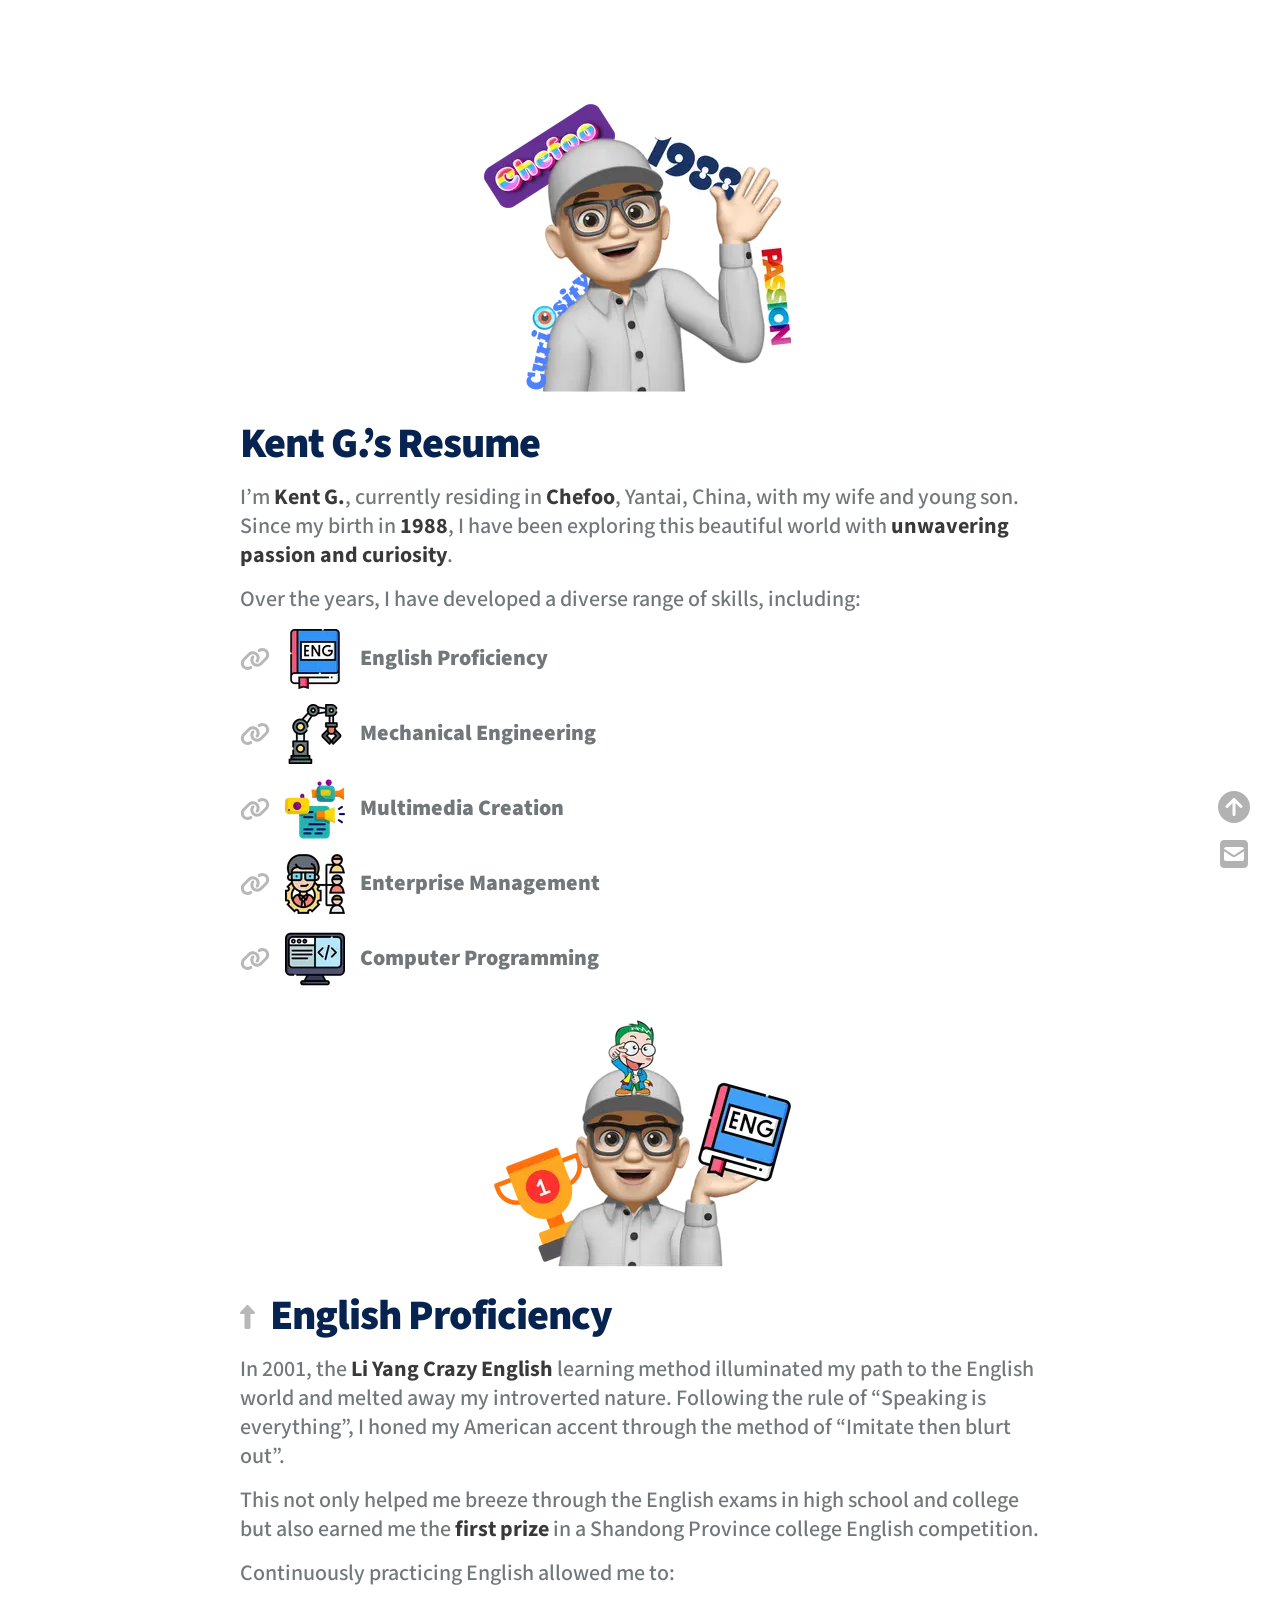
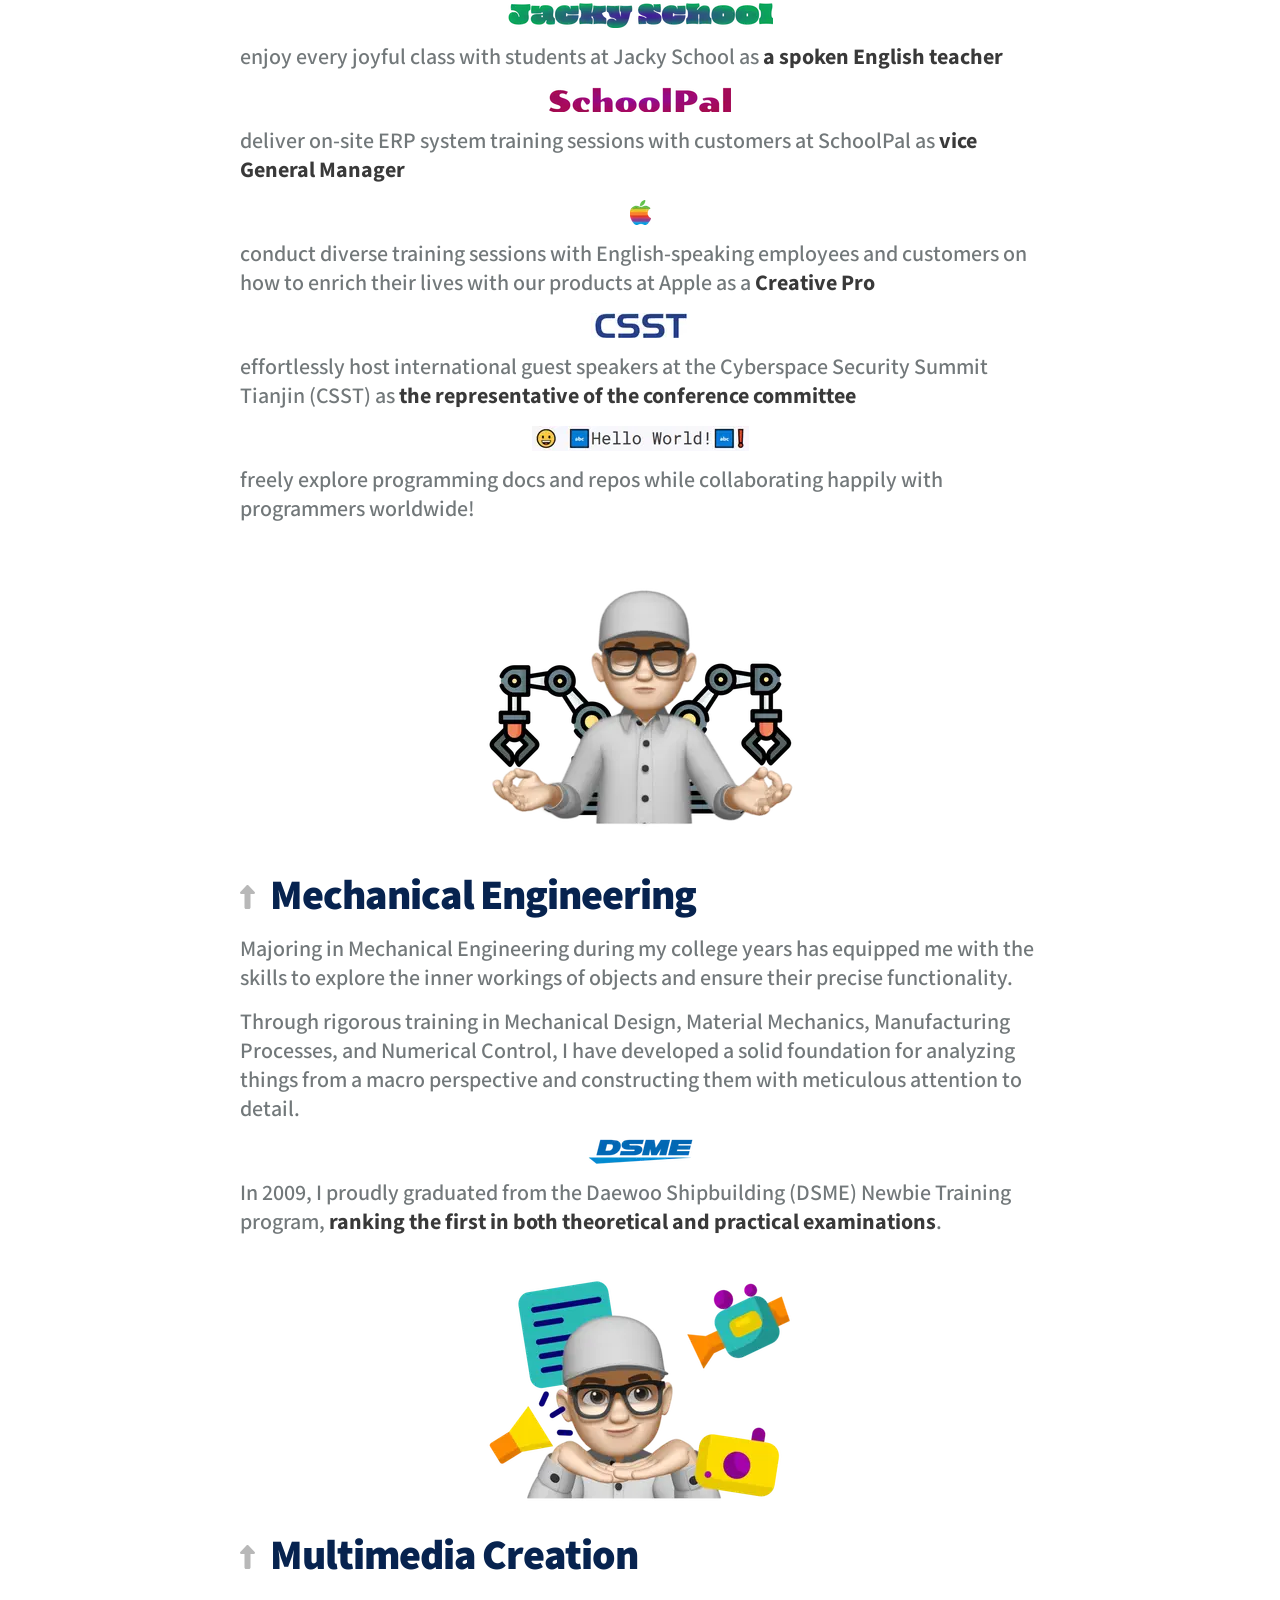
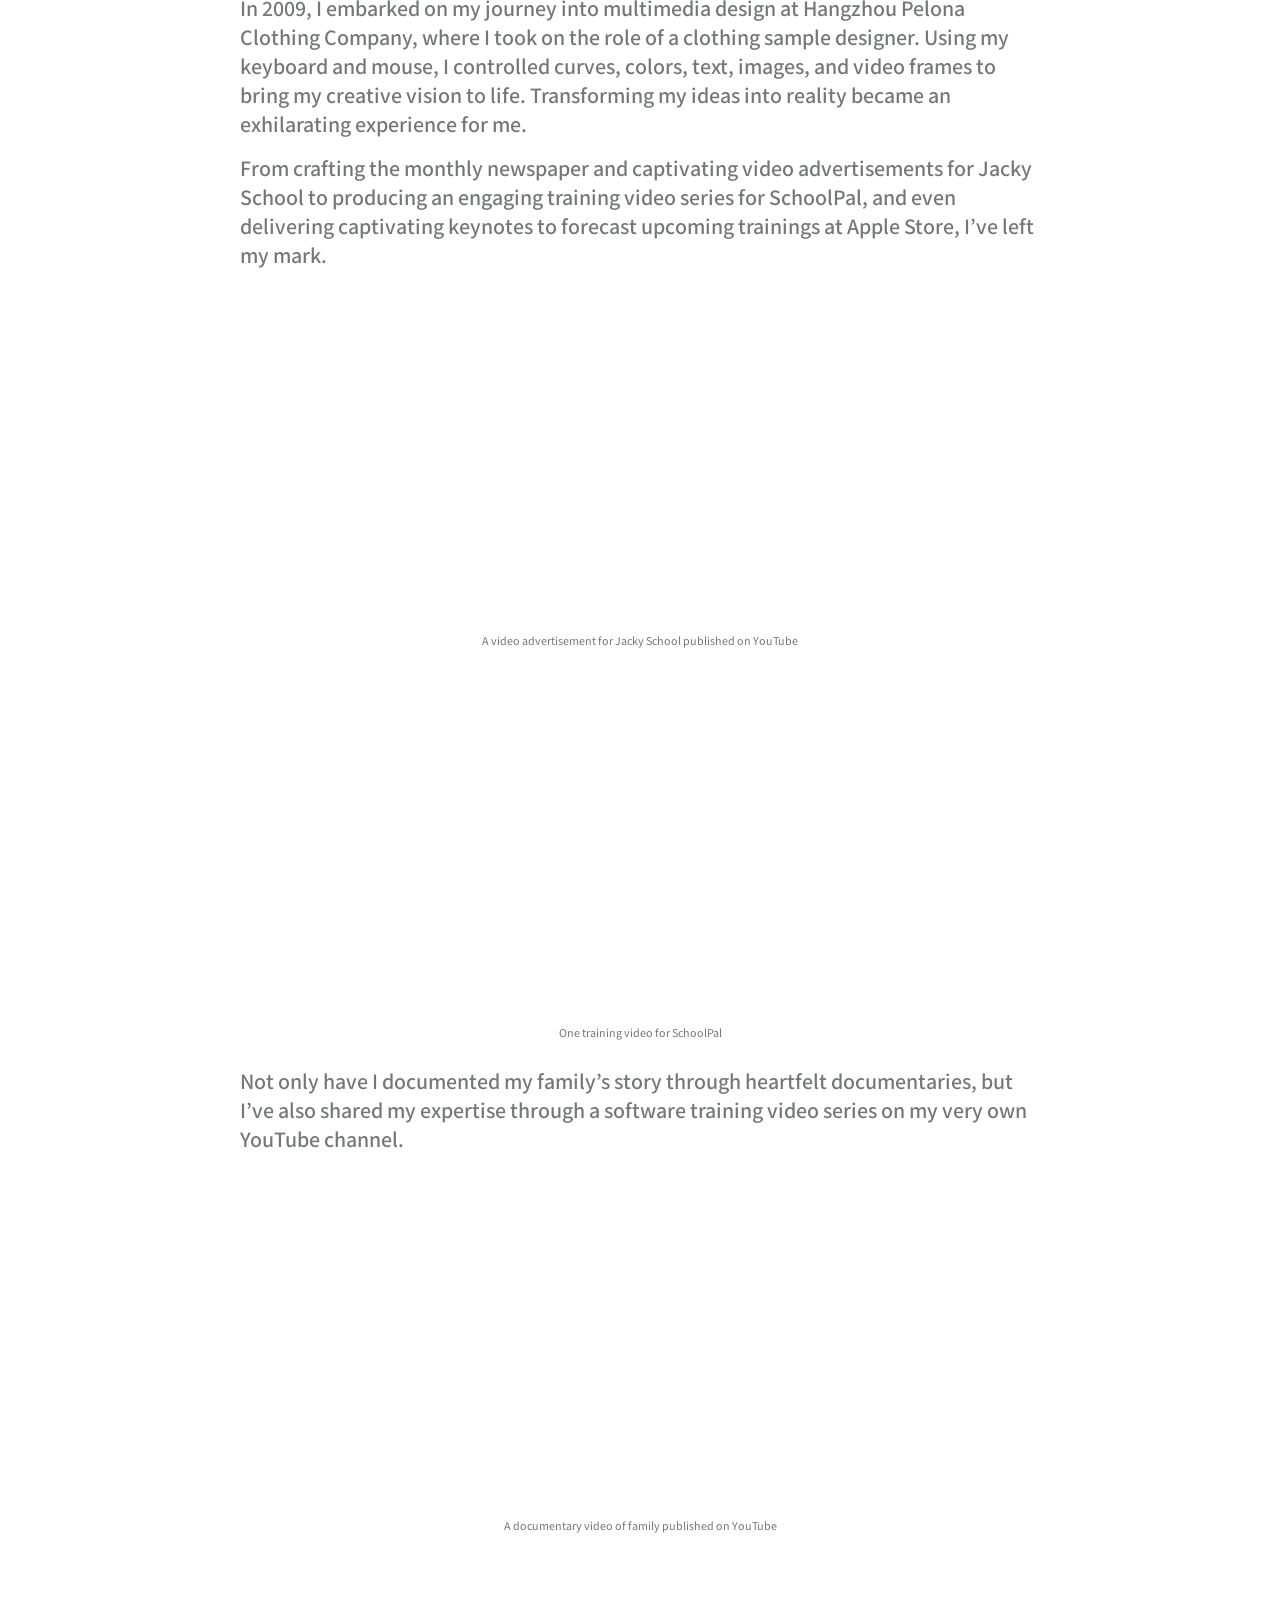
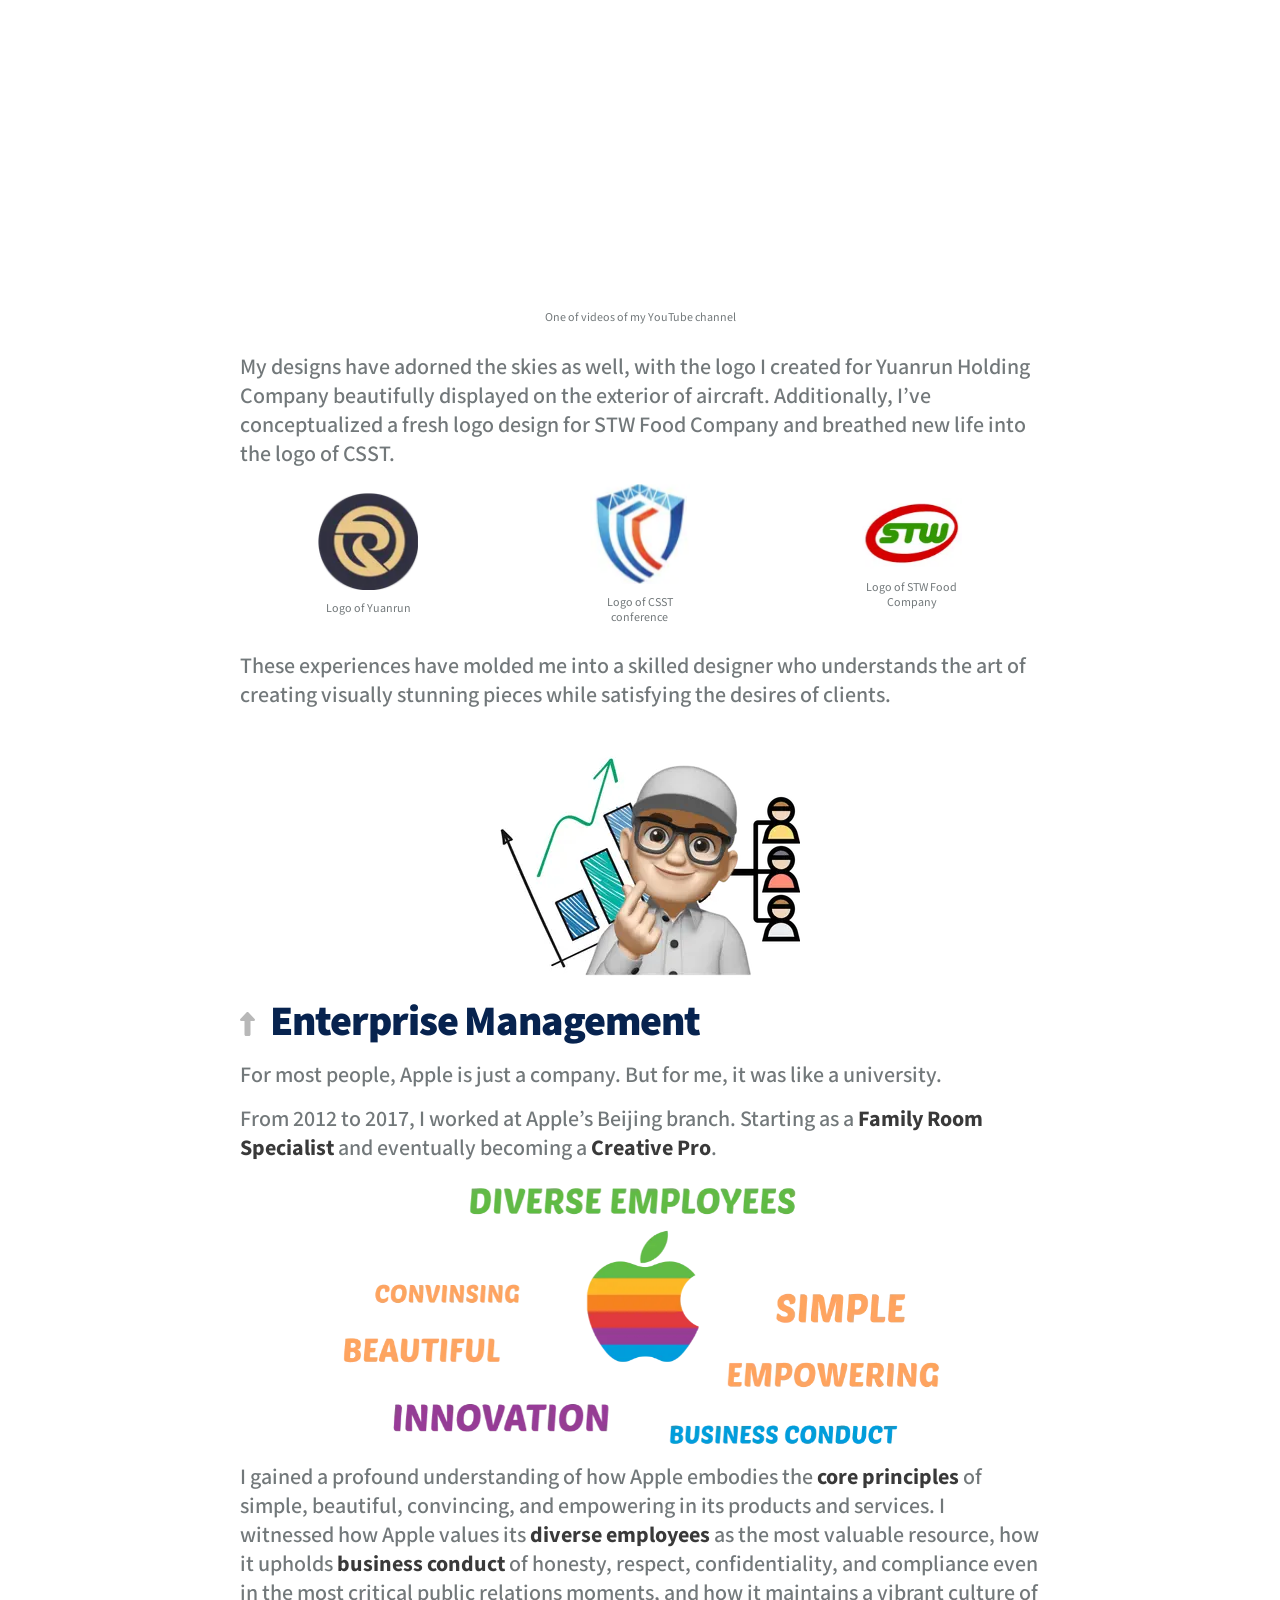
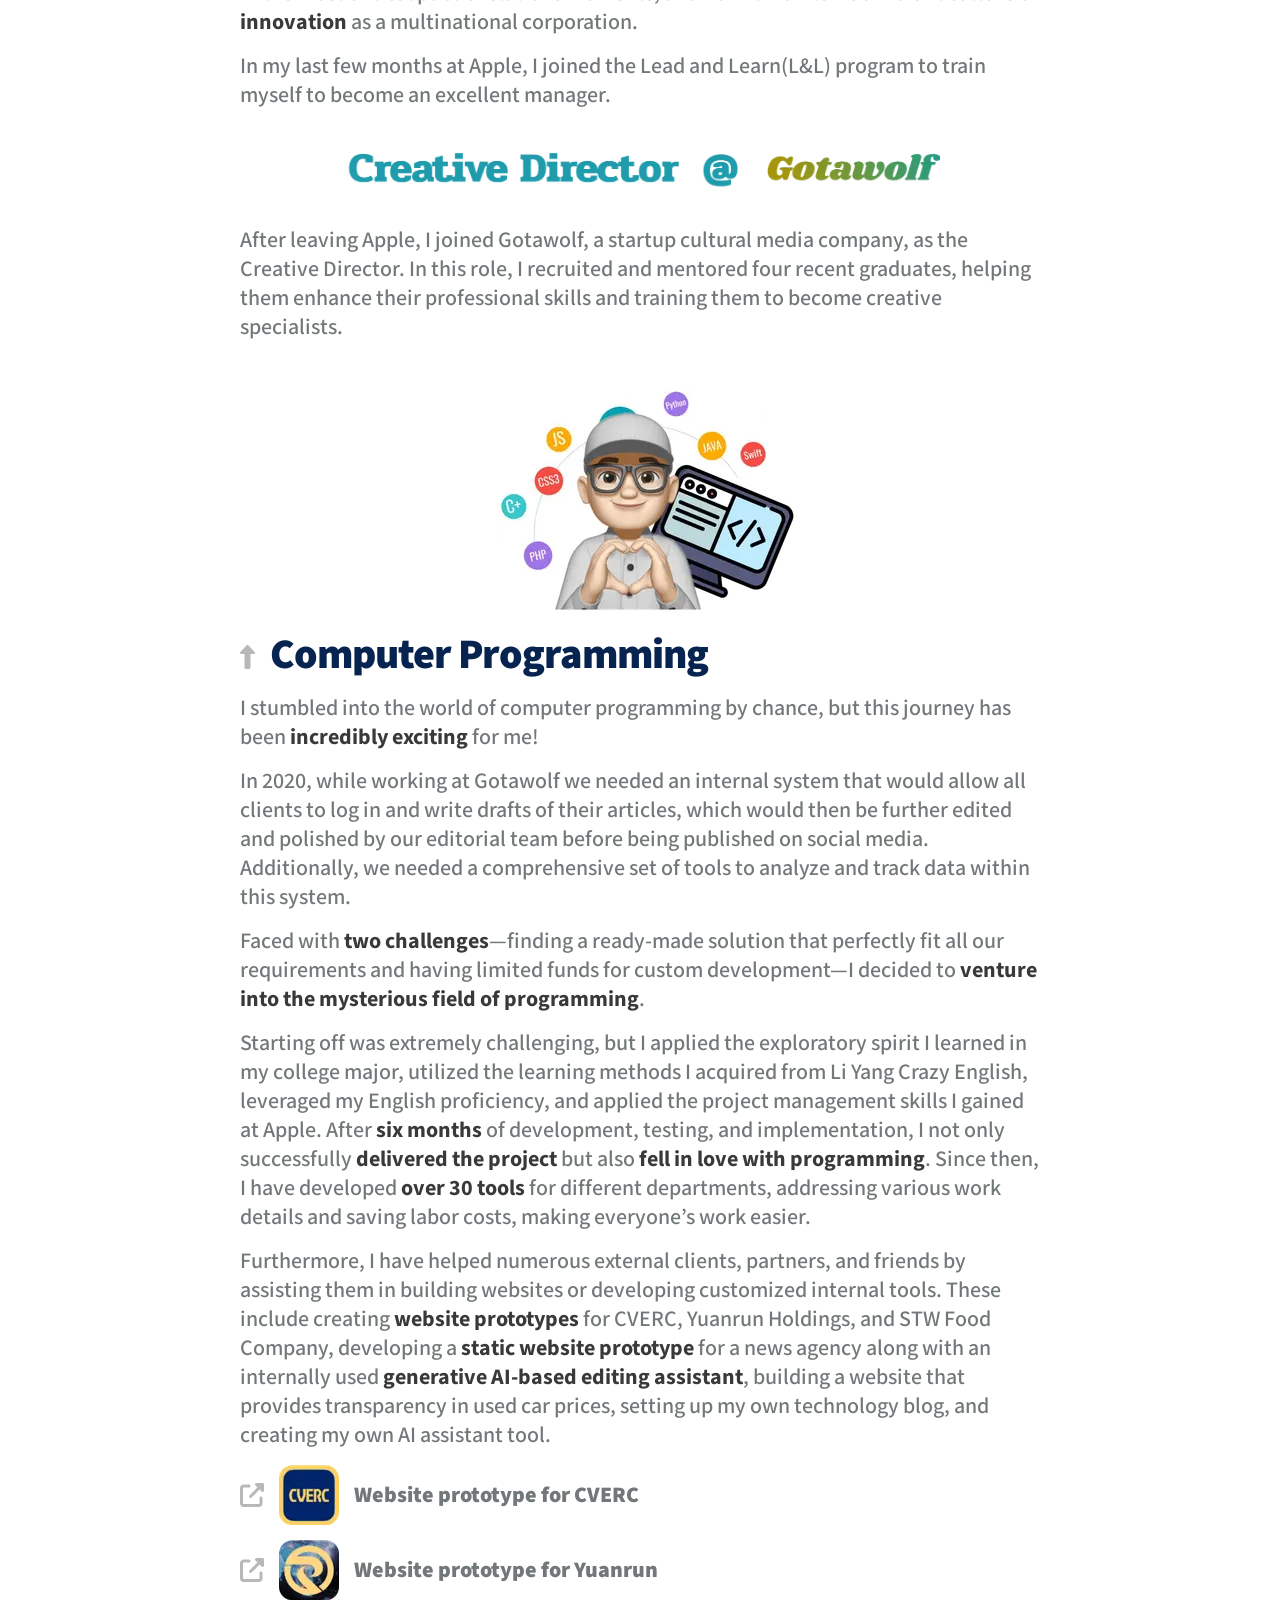
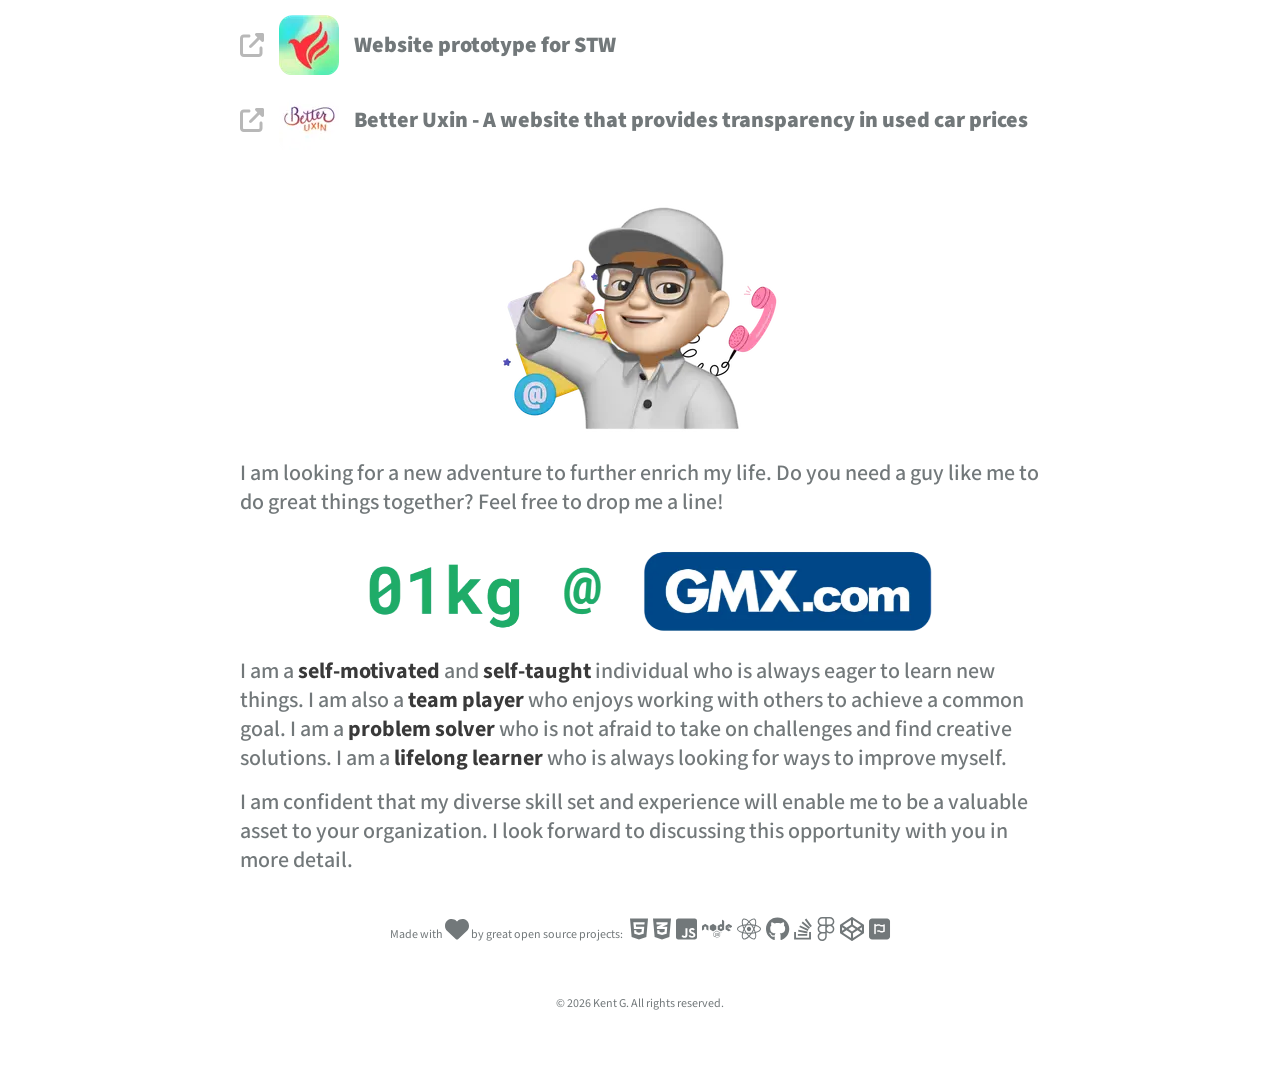
==== commit 7b8ac50b: "Updates" ====
--- a/index.html
+++ b/index.html
@@ -39,10 +39,10 @@
 .jmIuqP a{color:black;}/*!sc*/
 .jmIuqP a :hover{color:#07234F;}/*!sc*/
 data-styled.g15[id="pages__FloatIcon-sc-dy1lri-11"]{content:"jmIuqP,"}/*!sc*/
-</style><style>.gatsby-image-wrapper{position:relative;overflow:hidden}.gatsby-image-wrapper picture.object-fit-polyfill{position:static!important}.gatsby-image-wrapper img{bottom:0;height:100%;left:0;margin:0;max-width:none;padding:0;position:absolute;right:0;top:0;width:100%;object-fit:cover}.gatsby-image-wrapper [data-main-image]{opacity:0;transform:translateZ(0);transition:opacity .25s linear;will-change:opacity}.gatsby-image-wrapper-constrained{display:inline-block;vertical-align:top}</style><noscript><style>.gatsby-image-wrapper noscript [data-main-image]{opacity:1!important}.gatsby-image-wrapper [data-placeholder-image]{opacity:0!important}</style></noscript><script type="module">const e="undefined"!=typeof HTMLImageElement&&"loading"in HTMLImageElement.prototype;e&&document.body.addEventListener("load",(function(e){const t=e.target;if(void 0===t.dataset.mainImage)return;if(void 0===t.dataset.gatsbyImageSsr)return;let a=null,n=t;for(;null===a&&n;)void 0!==n.parentNode.dataset.gatsbyImageWrapper&&(a=n.parentNode),n=n.parentNode;const o=a.querySelector("[data-placeholder-image]"),r=new Image;r.src=t.currentSrc,r.decode().catch((()=>{})).then((()=>{t.style.opacity=1,o&&(o.style.opacity=0,o.style.transition="opacity 500ms linear")}))}),!0);</script><link rel="sitemap" type="application/xml" href="/sitemap-index.xml"/><link rel="manifest" href="/manifest.webmanifest" crossorigin="anonymous"/><link rel="apple-touch-icon" sizes="192x192" href="/android-chrome-192x192.png"/><link rel="apple-touch-icon" sizes="512x512" href="/android-chrome-512x512.png"/><title data-gatsby-head="true">Kent G.’s Resume</title><link rel="apple-touch-icon" sizes="180x180" href="/apple-touch-icon.png" data-gatsby-head="true"/><link rel="icon" type="image/png" sizes="32x32" href="/favicon-32x32.png" data-gatsby-head="true"/><link rel="icon" type="image/png" sizes="16x16" href="/favicon-16x16.png" data-gatsby-head="true"/><link rel="manifest" href="/manifest.webmanifest" data-gatsby-head="true"/><link rel="mask-icon" href="/safari-pinned-tab.svg" color="#5bbad5" data-gatsby-head="true"/></head><body><div id="___gatsby"><div style="outline:none" tabindex="-1" id="gatsby-focus-wrapper"><main class="pages__Main-sc-dy1lri-0 kMdLXd"><div id="say-hi" class="pages__Div-sc-dy1lri-1 bhJMQf"><div style="height:30px"></div><div data-gatsby-image-wrapper="" class="gatsby-image-wrapper gatsby-image-wrapper-constrained"><div style="max-width:320px;display:block"><img alt="" role="presentation" aria-hidden="true" src="data:image/svg+xml;charset=utf-8,%3Csvg%20height=&#x27;308.00000000000006&#x27;%20width=&#x27;320&#x27;%20xmlns=&#x27;http://www.w3.org/2000/svg&#x27;%20version=&#x27;1.1&#x27;%3E%3C/svg%3E" style="max-width:100%;display:block;position:static"/></div><img aria-hidden="true" data-placeholder-image="" style="opacity:1;transition:opacity 500ms linear;background-color:transparent;position:absolute;top:0;left:0;bottom:0;right:0" decoding="async" src="[data-uri]" alt=""/><picture><source type="image/webp" data-srcset="/static/cf7d7f75024fc219db8b5d4f41c34547/73484/intro.webp 320w,/static/cf7d7f75024fc219db8b5d4f41c34547/633e1/intro.webp 750w,/static/cf7d7f75024fc219db8b5d4f41c34547/ecbb6/intro.webp 960w" sizes="(min-width: 320px) 320px, 100vw"/><img data-gatsby-image-ssr="" data-main-image="" style="opacity:0" sizes="(min-width: 320px) 320px, 100vw" decoding="async" loading="lazy" data-src="/static/cf7d7f75024fc219db8b5d4f41c34547/b3d28/intro.png" data-srcset="/static/cf7d7f75024fc219db8b5d4f41c34547/b3d28/intro.png 320w,/static/cf7d7f75024fc219db8b5d4f41c34547/1b03e/intro.png 750w,/static/cf7d7f75024fc219db8b5d4f41c34547/e1125/intro.png 960w" alt="Kent G. say Hi"/></picture><noscript><picture><source type="image/webp" srcSet="/static/cf7d7f75024fc219db8b5d4f41c34547/73484/intro.webp 320w,/static/cf7d7f75024fc219db8b5d4f41c34547/633e1/intro.webp 750w,/static/cf7d7f75024fc219db8b5d4f41c34547/ecbb6/intro.webp 960w" sizes="(min-width: 320px) 320px, 100vw"/><img data-gatsby-image-ssr="" data-main-image="" style="opacity:0" sizes="(min-width: 320px) 320px, 100vw" decoding="async" loading="lazy" src="/static/cf7d7f75024fc219db8b5d4f41c34547/b3d28/intro.png" srcSet="/static/cf7d7f75024fc219db8b5d4f41c34547/b3d28/intro.png 320w,/static/cf7d7f75024fc219db8b5d4f41c34547/1b03e/intro.png 750w,/static/cf7d7f75024fc219db8b5d4f41c34547/e1125/intro.png 960w" alt="Kent G. say Hi"/></picture></noscript><script type="module">const t="undefined"!=typeof HTMLImageElement&&"loading"in HTMLImageElement.prototype;if(t){const t=document.querySelectorAll("img[data-main-image]");for(let e of t){e.dataset.src&&(e.setAttribute("src",e.dataset.src),e.removeAttribute("data-src")),e.dataset.srcset&&(e.setAttribute("srcset",e.dataset.srcset),e.removeAttribute("data-srcset"));const t=e.parentNode.querySelectorAll("source[data-srcset]");for(let e of t)e.setAttribute("srcset",e.dataset.srcset),e.removeAttribute("data-srcset");e.complete&&(e.style.opacity=1,e.parentNode.parentNode.querySelector("[data-placeholder-image]").style.opacity=0)}}</script></div><h1 class="pages__Title-sc-dy1lri-2 dvOmbL">Kent G.’s Resume</h1><p class="pages__Para-sc-dy1lri-3 kWyTRI">I’m <strong>Kent G.</strong>, currently residing in<strong>Chefoo</strong>, Yantai, China, with my wife and young son. Since my birth in <strong>1988</strong>, I have been exploring this beautiful world with<strong>unwavering passion and curiosity</strong>.</p><p class="pages__Para-sc-dy1lri-3 kWyTRI">Over the years, I have developed a diverse range of skills, including:</p><ul class="pages__SkillList-sc-dy1lri-4 iuDFAv"><a class="decorated-link__StyledLink-sc-1raob5m-0 lhNmQj" href="/#english-skill"><svg aria-hidden="true" focusable="false" data-prefix="fas" data-icon="link" class="svg-inline--fa fa-link fa-xl " role="img" xmlns="http://www.w3.org/2000/svg" viewBox="0 0 640 512"><path fill="currentColor" d="M579.8 267.7c56.5-56.5 56.5-148 0-204.5c-50-50-128.8-56.5-186.3-15.4l-1.6 1.1c-14.4 10.3-17.7 30.3-7.4 44.6s30.3 17.7 44.6 7.4l1.6-1.1c32.1-22.9 76-19.3 103.8 8.6c31.5 31.5 31.5 82.5 0 114L422.3 334.8c-31.5 31.5-82.5 31.5-114 0c-27.9-27.9-31.5-71.8-8.6-103.8l1.1-1.6c10.3-14.4 6.9-34.4-7.4-44.6s-34.4-6.9-44.6 7.4l-1.1 1.6C206.5 251.2 213 330 263 380c56.5 56.5 148 56.5 204.5 0L579.8 267.7zM60.2 244.3c-56.5 56.5-56.5 148 0 204.5c50 50 128.8 56.5 186.3 15.4l1.6-1.1c14.4-10.3 17.7-30.3 7.4-44.6s-30.3-17.7-44.6-7.4l-1.6 1.1c-32.1 22.9-76 19.3-103.8-8.6C74 372 74 321 105.5 289.5L217.7 177.2c31.5-31.5 82.5-31.5 114 0c27.9 27.9 31.5 71.8 8.6 103.9l-1.1 1.6c-10.3 14.4-6.9 34.4 7.4 44.6s34.4 6.9 44.6-7.4l1.1-1.6C433.5 260.8 427 182 377 132c-56.5-56.5-148-56.5-204.5 0L60.2 244.3z"></path></svg><li class="pages__Tile-sc-dy1lri-5 hjUyzo"><div data-gatsby-image-wrapper="" class="gatsby-image-wrapper gatsby-image-wrapper-constrained"><div style="max-width:60px;display:block"><img alt="" role="presentation" aria-hidden="true" src="data:image/svg+xml;charset=utf-8,%3Csvg%20height=&#x27;60&#x27;%20width=&#x27;60&#x27;%20xmlns=&#x27;http://www.w3.org/2000/svg&#x27;%20version=&#x27;1.1&#x27;%3E%3C/svg%3E" style="max-width:100%;display:block;position:static"/></div><img aria-hidden="true" data-placeholder-image="" style="opacity:1;transition:opacity 500ms linear;background-color:transparent;position:absolute;top:0;left:0;bottom:0;right:0" decoding="async" src="[data-uri]" alt=""/><picture><source type="image/webp" data-srcset="/static/aca0aaa72bee7dbd4ed9ea70be624e9b/bc716/skill-icon-english.webp 60w,/static/aca0aaa72bee7dbd4ed9ea70be624e9b/07a4d/skill-icon-english.webp 180w" sizes="(min-width: 60px) 60px, 100vw"/><img data-gatsby-image-ssr="" data-main-image="" style="opacity:0" sizes="(min-width: 60px) 60px, 100vw" decoding="async" loading="lazy" data-src="/static/aca0aaa72bee7dbd4ed9ea70be624e9b/8714e/skill-icon-english.png" data-srcset="/static/aca0aaa72bee7dbd4ed9ea70be624e9b/8714e/skill-icon-english.png 60w,/static/aca0aaa72bee7dbd4ed9ea70be624e9b/6e1d2/skill-icon-english.png 180w" alt="icon of a book with &quot;ENG&quot; book name"/></picture><noscript><picture><source type="image/webp" srcSet="/static/aca0aaa72bee7dbd4ed9ea70be624e9b/bc716/skill-icon-english.webp 60w,/static/aca0aaa72bee7dbd4ed9ea70be624e9b/07a4d/skill-icon-english.webp 180w" sizes="(min-width: 60px) 60px, 100vw"/><img data-gatsby-image-ssr="" data-main-image="" style="opacity:0" sizes="(min-width: 60px) 60px, 100vw" decoding="async" loading="lazy" src="/static/aca0aaa72bee7dbd4ed9ea70be624e9b/8714e/skill-icon-english.png" srcSet="/static/aca0aaa72bee7dbd4ed9ea70be624e9b/8714e/skill-icon-english.png 60w,/static/aca0aaa72bee7dbd4ed9ea70be624e9b/6e1d2/skill-icon-english.png 180w" alt="icon of a book with &quot;ENG&quot; book name"/></picture></noscript><script type="module">const t="undefined"!=typeof HTMLImageElement&&"loading"in HTMLImageElement.prototype;if(t){const t=document.querySelectorAll("img[data-main-image]");for(let e of t){e.dataset.src&&(e.setAttribute("src",e.dataset.src),e.removeAttribute("data-src")),e.dataset.srcset&&(e.setAttribute("srcset",e.dataset.srcset),e.removeAttribute("data-srcset"));const t=e.parentNode.querySelectorAll("source[data-srcset]");for(let e of t)e.setAttribute("srcset",e.dataset.srcset),e.removeAttribute("data-srcset");e.complete&&(e.style.opacity=1,e.parentNode.parentNode.querySelector("[data-placeholder-image]").style.opacity=0)}}</script></div><h2>English Proficiency</h2></li></a><a class="decorated-link__StyledLink-sc-1raob5m-0 lhNmQj" href="/#mechanical-skill"><svg aria-hidden="true" focusable="false" data-prefix="fas" data-icon="link" class="svg-inline--fa fa-link fa-xl " role="img" xmlns="http://www.w3.org/2000/svg" viewBox="0 0 640 512"><path fill="currentColor" d="M579.8 267.7c56.5-56.5 56.5-148 0-204.5c-50-50-128.8-56.5-186.3-15.4l-1.6 1.1c-14.4 10.3-17.7 30.3-7.4 44.6s30.3 17.7 44.6 7.4l1.6-1.1c32.1-22.9 76-19.3 103.8 8.6c31.5 31.5 31.5 82.5 0 114L422.3 334.8c-31.5 31.5-82.5 31.5-114 0c-27.9-27.9-31.5-71.8-8.6-103.8l1.1-1.6c10.3-14.4 6.9-34.4-7.4-44.6s-34.4-6.9-44.6 7.4l-1.1 1.6C206.5 251.2 213 330 263 380c56.5 56.5 148 56.5 204.5 0L579.8 267.7zM60.2 244.3c-56.5 56.5-56.5 148 0 204.5c50 50 128.8 56.5 186.3 15.4l1.6-1.1c14.4-10.3 17.7-30.3 7.4-44.6s-30.3-17.7-44.6-7.4l-1.6 1.1c-32.1 22.9-76 19.3-103.8-8.6C74 372 74 321 105.5 289.5L217.7 177.2c31.5-31.5 82.5-31.5 114 0c27.9 27.9 31.5 71.8 8.6 103.9l-1.1 1.6c-10.3 14.4-6.9 34.4 7.4 44.6s34.4 6.9 44.6-7.4l1.1-1.6C433.5 260.8 427 182 377 132c-56.5-56.5-148-56.5-204.5 0L60.2 244.3z"></path></svg><li class="pages__Tile-sc-dy1lri-5 hjUyzo"><div data-gatsby-image-wrapper="" class="gatsby-image-wrapper gatsby-image-wrapper-constrained"><div style="max-width:60px;display:block"><img alt="" role="presentation" aria-hidden="true" src="data:image/svg+xml;charset=utf-8,%3Csvg%20height=&#x27;60&#x27;%20width=&#x27;60&#x27;%20xmlns=&#x27;http://www.w3.org/2000/svg&#x27;%20version=&#x27;1.1&#x27;%3E%3C/svg%3E" style="max-width:100%;display:block;position:static"/></div><img aria-hidden="true" data-placeholder-image="" style="opacity:1;transition:opacity 500ms linear;background-color:transparent;position:absolute;top:0;left:0;bottom:0;right:0" decoding="async" src="[data-uri]" alt=""/><picture><source type="image/webp" data-srcset="/static/81a2514c3322f39163e972870d1f4fbd/bc716/skill-icon-mechanic.webp 60w,/static/81a2514c3322f39163e972870d1f4fbd/07a4d/skill-icon-mechanic.webp 180w" sizes="(min-width: 60px) 60px, 100vw"/><img data-gatsby-image-ssr="" data-main-image="" style="opacity:0" sizes="(min-width: 60px) 60px, 100vw" decoding="async" loading="lazy" data-src="/static/81a2514c3322f39163e972870d1f4fbd/8714e/skill-icon-mechanic.png" data-srcset="/static/81a2514c3322f39163e972870d1f4fbd/8714e/skill-icon-mechanic.png 60w,/static/81a2514c3322f39163e972870d1f4fbd/6e1d2/skill-icon-mechanic.png 180w" alt="icon of a robot arm"/></picture><noscript><picture><source type="image/webp" srcSet="/static/81a2514c3322f39163e972870d1f4fbd/bc716/skill-icon-mechanic.webp 60w,/static/81a2514c3322f39163e972870d1f4fbd/07a4d/skill-icon-mechanic.webp 180w" sizes="(min-width: 60px) 60px, 100vw"/><img data-gatsby-image-ssr="" data-main-image="" style="opacity:0" sizes="(min-width: 60px) 60px, 100vw" decoding="async" loading="lazy" src="/static/81a2514c3322f39163e972870d1f4fbd/8714e/skill-icon-mechanic.png" srcSet="/static/81a2514c3322f39163e972870d1f4fbd/8714e/skill-icon-mechanic.png 60w,/static/81a2514c3322f39163e972870d1f4fbd/6e1d2/skill-icon-mechanic.png 180w" alt="icon of a robot arm"/></picture></noscript><script type="module">const t="undefined"!=typeof HTMLImageElement&&"loading"in HTMLImageElement.prototype;if(t){const t=document.querySelectorAll("img[data-main-image]");for(let e of t){e.dataset.src&&(e.setAttribute("src",e.dataset.src),e.removeAttribute("data-src")),e.dataset.srcset&&(e.setAttribute("srcset",e.dataset.srcset),e.removeAttribute("data-srcset"));const t=e.parentNode.querySelectorAll("source[data-srcset]");for(let e of t)e.setAttribute("srcset",e.dataset.srcset),e.removeAttribute("data-srcset");e.complete&&(e.style.opacity=1,e.parentNode.parentNode.querySelector("[data-placeholder-image]").style.opacity=0)}}</script></div><h2>Mechanical Engineering</h2></li></a><a class="decorated-link__StyledLink-sc-1raob5m-0 lhNmQj" href="/#multimedia-skill"><svg aria-hidden="true" focusable="false" data-prefix="fas" data-icon="link" class="svg-inline--fa fa-link fa-xl " role="img" xmlns="http://www.w3.org/2000/svg" viewBox="0 0 640 512"><path fill="currentColor" d="M579.8 267.7c56.5-56.5 56.5-148 0-204.5c-50-50-128.8-56.5-186.3-15.4l-1.6 1.1c-14.4 10.3-17.7 30.3-7.4 44.6s30.3 17.7 44.6 7.4l1.6-1.1c32.1-22.9 76-19.3 103.8 8.6c31.5 31.5 31.5 82.5 0 114L422.3 334.8c-31.5 31.5-82.5 31.5-114 0c-27.9-27.9-31.5-71.8-8.6-103.8l1.1-1.6c10.3-14.4 6.9-34.4-7.4-44.6s-34.4-6.9-44.6 7.4l-1.1 1.6C206.5 251.2 213 330 263 380c56.5 56.5 148 56.5 204.5 0L579.8 267.7zM60.2 244.3c-56.5 56.5-56.5 148 0 204.5c50 50 128.8 56.5 186.3 15.4l1.6-1.1c14.4-10.3 17.7-30.3 7.4-44.6s-30.3-17.7-44.6-7.4l-1.6 1.1c-32.1 22.9-76 19.3-103.8-8.6C74 372 74 321 105.5 289.5L217.7 177.2c31.5-31.5 82.5-31.5 114 0c27.9 27.9 31.5 71.8 8.6 103.9l-1.1 1.6c-10.3 14.4-6.9 34.4 7.4 44.6s34.4 6.9 44.6-7.4l1.1-1.6C433.5 260.8 427 182 377 132c-56.5-56.5-148-56.5-204.5 0L60.2 244.3z"></path></svg><li class="pages__Tile-sc-dy1lri-5 hjUyzo"><div data-gatsby-image-wrapper="" class="gatsby-image-wrapper gatsby-image-wrapper-constrained"><div style="max-width:60px;display:block"><img alt="" role="presentation" aria-hidden="true" src="data:image/svg+xml;charset=utf-8,%3Csvg%20height=&#x27;60&#x27;%20width=&#x27;60&#x27;%20xmlns=&#x27;http://www.w3.org/2000/svg&#x27;%20version=&#x27;1.1&#x27;%3E%3C/svg%3E" style="max-width:100%;display:block;position:static"/></div><img aria-hidden="true" data-placeholder-image="" style="opacity:1;transition:opacity 500ms linear;background-color:transparent;position:absolute;top:0;left:0;bottom:0;right:0" decoding="async" src="[data-uri]" alt=""/><picture><source type="image/webp" data-srcset="/static/dc30b37967d2a16f20175549418ed8bc/bc716/skill-icon-multimedia.webp 60w,/static/dc30b37967d2a16f20175549418ed8bc/07a4d/skill-icon-multimedia.webp 180w" sizes="(min-width: 60px) 60px, 100vw"/><img data-gatsby-image-ssr="" data-main-image="" style="opacity:0" sizes="(min-width: 60px) 60px, 100vw" decoding="async" loading="lazy" data-src="/static/dc30b37967d2a16f20175549418ed8bc/8714e/skill-icon-multimedia.png" data-srcset="/static/dc30b37967d2a16f20175549418ed8bc/8714e/skill-icon-multimedia.png 60w,/static/dc30b37967d2a16f20175549418ed8bc/6e1d2/skill-icon-multimedia.png 180w" alt="icon consisted of a camera, a paper of note, and a film"/></picture><noscript><picture><source type="image/webp" srcSet="/static/dc30b37967d2a16f20175549418ed8bc/bc716/skill-icon-multimedia.webp 60w,/static/dc30b37967d2a16f20175549418ed8bc/07a4d/skill-icon-multimedia.webp 180w" sizes="(min-width: 60px) 60px, 100vw"/><img data-gatsby-image-ssr="" data-main-image="" style="opacity:0" sizes="(min-width: 60px) 60px, 100vw" decoding="async" loading="lazy" src="/static/dc30b37967d2a16f20175549418ed8bc/8714e/skill-icon-multimedia.png" srcSet="/static/dc30b37967d2a16f20175549418ed8bc/8714e/skill-icon-multimedia.png 60w,/static/dc30b37967d2a16f20175549418ed8bc/6e1d2/skill-icon-multimedia.png 180w" alt="icon consisted of a camera, a paper of note, and a film"/></picture></noscript><script type="module">const t="undefined"!=typeof HTMLImageElement&&"loading"in HTMLImageElement.prototype;if(t){const t=document.querySelectorAll("img[data-main-image]");for(let e of t){e.dataset.src&&(e.setAttribute("src",e.dataset.src),e.removeAttribute("data-src")),e.dataset.srcset&&(e.setAttribute("srcset",e.dataset.srcset),e.removeAttribute("data-srcset"));const t=e.parentNode.querySelectorAll("source[data-srcset]");for(let e of t)e.setAttribute("srcset",e.dataset.srcset),e.removeAttribute("data-srcset");e.complete&&(e.style.opacity=1,e.parentNode.parentNode.querySelector("[data-placeholder-image]").style.opacity=0)}}</script></div><h2>Multimedia Creation</h2></li></a><a class="decorated-link__StyledLink-sc-1raob5m-0 lhNmQj" href="/#management-skill"><svg aria-hidden="true" focusable="false" data-prefix="fas" data-icon="link" class="svg-inline--fa fa-link fa-xl " role="img" xmlns="http://www.w3.org/2000/svg" viewBox="0 0 640 512"><path fill="currentColor" d="M579.8 267.7c56.5-56.5 56.5-148 0-204.5c-50-50-128.8-56.5-186.3-15.4l-1.6 1.1c-14.4 10.3-17.7 30.3-7.4 44.6s30.3 17.7 44.6 7.4l1.6-1.1c32.1-22.9 76-19.3 103.8 8.6c31.5 31.5 31.5 82.5 0 114L422.3 334.8c-31.5 31.5-82.5 31.5-114 0c-27.9-27.9-31.5-71.8-8.6-103.8l1.1-1.6c10.3-14.4 6.9-34.4-7.4-44.6s-34.4-6.9-44.6 7.4l-1.1 1.6C206.5 251.2 213 330 263 380c56.5 56.5 148 56.5 204.5 0L579.8 267.7zM60.2 244.3c-56.5 56.5-56.5 148 0 204.5c50 50 128.8 56.5 186.3 15.4l1.6-1.1c14.4-10.3 17.7-30.3 7.4-44.6s-30.3-17.7-44.6-7.4l-1.6 1.1c-32.1 22.9-76 19.3-103.8-8.6C74 372 74 321 105.5 289.5L217.7 177.2c31.5-31.5 82.5-31.5 114 0c27.9 27.9 31.5 71.8 8.6 103.9l-1.1 1.6c-10.3 14.4-6.9 34.4 7.4 44.6s34.4 6.9 44.6-7.4l1.1-1.6C433.5 260.8 427 182 377 132c-56.5-56.5-148-56.5-204.5 0L60.2 244.3z"></path></svg><li class="pages__Tile-sc-dy1lri-5 hjUyzo"><div data-gatsby-image-wrapper="" class="gatsby-image-wrapper gatsby-image-wrapper-constrained"><div style="max-width:60px;display:block"><img alt="" role="presentation" aria-hidden="true" src="data:image/svg+xml;charset=utf-8,%3Csvg%20height=&#x27;60&#x27;%20width=&#x27;60&#x27;%20xmlns=&#x27;http://www.w3.org/2000/svg&#x27;%20version=&#x27;1.1&#x27;%3E%3C/svg%3E" style="max-width:100%;display:block;position:static"/></div><img aria-hidden="true" data-placeholder-image="" style="opacity:1;transition:opacity 500ms linear;background-color:transparent;position:absolute;top:0;left:0;bottom:0;right:0" decoding="async" src="[data-uri]" alt=""/><picture><source type="image/webp" data-srcset="/static/1a220e7b6c82f0ba970fe7cf8c442ea5/bc716/skill-icon-management.webp 60w,/static/1a220e7b6c82f0ba970fe7cf8c442ea5/07a4d/skill-icon-management.webp 180w" sizes="(min-width: 60px) 60px, 100vw"/><img data-gatsby-image-ssr="" data-main-image="" style="opacity:0" sizes="(min-width: 60px) 60px, 100vw" decoding="async" loading="lazy" data-src="/static/1a220e7b6c82f0ba970fe7cf8c442ea5/8714e/skill-icon-management.png" data-srcset="/static/1a220e7b6c82f0ba970fe7cf8c442ea5/8714e/skill-icon-management.png 60w,/static/1a220e7b6c82f0ba970fe7cf8c442ea5/6e1d2/skill-icon-management.png 180w" alt="icon of a person with a tie"/></picture><noscript><picture><source type="image/webp" srcSet="/static/1a220e7b6c82f0ba970fe7cf8c442ea5/bc716/skill-icon-management.webp 60w,/static/1a220e7b6c82f0ba970fe7cf8c442ea5/07a4d/skill-icon-management.webp 180w" sizes="(min-width: 60px) 60px, 100vw"/><img data-gatsby-image-ssr="" data-main-image="" style="opacity:0" sizes="(min-width: 60px) 60px, 100vw" decoding="async" loading="lazy" src="/static/1a220e7b6c82f0ba970fe7cf8c442ea5/8714e/skill-icon-management.png" srcSet="/static/1a220e7b6c82f0ba970fe7cf8c442ea5/8714e/skill-icon-management.png 60w,/static/1a220e7b6c82f0ba970fe7cf8c442ea5/6e1d2/skill-icon-management.png 180w" alt="icon of a person with a tie"/></picture></noscript><script type="module">const t="undefined"!=typeof HTMLImageElement&&"loading"in HTMLImageElement.prototype;if(t){const t=document.querySelectorAll("img[data-main-image]");for(let e of t){e.dataset.src&&(e.setAttribute("src",e.dataset.src),e.removeAttribute("data-src")),e.dataset.srcset&&(e.setAttribute("srcset",e.dataset.srcset),e.removeAttribute("data-srcset"));const t=e.parentNode.querySelectorAll("source[data-srcset]");for(let e of t)e.setAttribute("srcset",e.dataset.srcset),e.removeAttribute("data-srcset");e.complete&&(e.style.opacity=1,e.parentNode.parentNode.querySelector("[data-placeholder-image]").style.opacity=0)}}</script></div><h2>Enterprise Management</h2></li></a><a class="decorated-link__StyledLink-sc-1raob5m-0 lhNmQj" href="/#coding-skill"><svg aria-hidden="true" focusable="false" data-prefix="fas" data-icon="link" class="svg-inline--fa fa-link fa-xl " role="img" xmlns="http://www.w3.org/2000/svg" viewBox="0 0 640 512"><path fill="currentColor" d="M579.8 267.7c56.5-56.5 56.5-148 0-204.5c-50-50-128.8-56.5-186.3-15.4l-1.6 1.1c-14.4 10.3-17.7 30.3-7.4 44.6s30.3 17.7 44.6 7.4l1.6-1.1c32.1-22.9 76-19.3 103.8 8.6c31.5 31.5 31.5 82.5 0 114L422.3 334.8c-31.5 31.5-82.5 31.5-114 0c-27.9-27.9-31.5-71.8-8.6-103.8l1.1-1.6c10.3-14.4 6.9-34.4-7.4-44.6s-34.4-6.9-44.6 7.4l-1.1 1.6C206.5 251.2 213 330 263 380c56.5 56.5 148 56.5 204.5 0L579.8 267.7zM60.2 244.3c-56.5 56.5-56.5 148 0 204.5c50 50 128.8 56.5 186.3 15.4l1.6-1.1c14.4-10.3 17.7-30.3 7.4-44.6s-30.3-17.7-44.6-7.4l-1.6 1.1c-32.1 22.9-76 19.3-103.8-8.6C74 372 74 321 105.5 289.5L217.7 177.2c31.5-31.5 82.5-31.5 114 0c27.9 27.9 31.5 71.8 8.6 103.9l-1.1 1.6c-10.3 14.4-6.9 34.4 7.4 44.6s34.4 6.9 44.6-7.4l1.1-1.6C433.5 260.8 427 182 377 132c-56.5-56.5-148-56.5-204.5 0L60.2 244.3z"></path></svg><li class="pages__Tile-sc-dy1lri-5 hjUyzo"><div data-gatsby-image-wrapper="" class="gatsby-image-wrapper gatsby-image-wrapper-constrained"><div style="max-width:60px;display:block"><img alt="" role="presentation" aria-hidden="true" src="data:image/svg+xml;charset=utf-8,%3Csvg%20height=&#x27;60&#x27;%20width=&#x27;60&#x27;%20xmlns=&#x27;http://www.w3.org/2000/svg&#x27;%20version=&#x27;1.1&#x27;%3E%3C/svg%3E" style="max-width:100%;display:block;position:static"/></div><img aria-hidden="true" data-placeholder-image="" style="opacity:1;transition:opacity 500ms linear;background-color:transparent;position:absolute;top:0;left:0;bottom:0;right:0" decoding="async" src="[data-uri]" alt=""/><picture><source type="image/webp" data-srcset="/static/3f3ea881b38f3972b050ee87db4cc8a9/bc716/skill-icon-coding.webp 60w,/static/3f3ea881b38f3972b050ee87db4cc8a9/07a4d/skill-icon-coding.webp 180w" sizes="(min-width: 60px) 60px, 100vw"/><img data-gatsby-image-ssr="" data-main-image="" style="opacity:0" sizes="(min-width: 60px) 60px, 100vw" decoding="async" loading="lazy" data-src="/static/3f3ea881b38f3972b050ee87db4cc8a9/8714e/skill-icon-coding.png" data-srcset="/static/3f3ea881b38f3972b050ee87db4cc8a9/8714e/skill-icon-coding.png 60w,/static/3f3ea881b38f3972b050ee87db4cc8a9/6e1d2/skill-icon-coding.png 180w" alt="icon of a computer display with code"/></picture><noscript><picture><source type="image/webp" srcSet="/static/3f3ea881b38f3972b050ee87db4cc8a9/bc716/skill-icon-coding.webp 60w,/static/3f3ea881b38f3972b050ee87db4cc8a9/07a4d/skill-icon-coding.webp 180w" sizes="(min-width: 60px) 60px, 100vw"/><img data-gatsby-image-ssr="" data-main-image="" style="opacity:0" sizes="(min-width: 60px) 60px, 100vw" decoding="async" loading="lazy" src="/static/3f3ea881b38f3972b050ee87db4cc8a9/8714e/skill-icon-coding.png" srcSet="/static/3f3ea881b38f3972b050ee87db4cc8a9/8714e/skill-icon-coding.png 60w,/static/3f3ea881b38f3972b050ee87db4cc8a9/6e1d2/skill-icon-coding.png 180w" alt="icon of a computer display with code"/></picture></noscript><script type="module">const t="undefined"!=typeof HTMLImageElement&&"loading"in HTMLImageElement.prototype;if(t){const t=document.querySelectorAll("img[data-main-image]");for(let e of t){e.dataset.src&&(e.setAttribute("src",e.dataset.src),e.removeAttribute("data-src")),e.dataset.srcset&&(e.setAttribute("srcset",e.dataset.srcset),e.removeAttribute("data-srcset"));const t=e.parentNode.querySelectorAll("source[data-srcset]");for(let e of t)e.setAttribute("srcset",e.dataset.srcset),e.removeAttribute("data-srcset");e.complete&&(e.style.opacity=1,e.parentNode.parentNode.querySelector("[data-placeholder-image]").style.opacity=0)}}</script></div><h2>Computer Programming</h2></li></a></ul></div><div id="english-skill" class="pages__Div-sc-dy1lri-1 bhJMQf"><div data-gatsby-image-wrapper="" class="gatsby-image-wrapper gatsby-image-wrapper-constrained"><div style="max-width:320px;display:block"><img alt="" role="presentation" aria-hidden="true" src="data:image/svg+xml;charset=utf-8,%3Csvg%20height=&#x27;261&#x27;%20width=&#x27;320&#x27;%20xmlns=&#x27;http://www.w3.org/2000/svg&#x27;%20version=&#x27;1.1&#x27;%3E%3C/svg%3E" style="max-width:100%;display:block;position:static"/></div><img aria-hidden="true" data-placeholder-image="" style="opacity:1;transition:opacity 500ms linear;background-color:transparent;position:absolute;top:0;left:0;bottom:0;right:0" decoding="async" src="[data-uri]" alt=""/><picture><source type="image/webp" data-srcset="/static/bd5000d42498ce0c436fd8a640d5c364/15d9b/english.webp 320w,/static/bd5000d42498ce0c436fd8a640d5c364/4fd60/english.webp 750w,/static/bd5000d42498ce0c436fd8a640d5c364/15970/english.webp 1024w" sizes="(min-width: 320px) 320px, 100vw"/><img data-gatsby-image-ssr="" data-main-image="" style="opacity:0" sizes="(min-width: 320px) 320px, 100vw" decoding="async" loading="lazy" data-src="/static/bd5000d42498ce0c436fd8a640d5c364/42374/english.png" data-srcset="/static/bd5000d42498ce0c436fd8a640d5c364/42374/english.png 320w,/static/bd5000d42498ce0c436fd8a640d5c364/16b68/english.png 750w,/static/bd5000d42498ce0c436fd8a640d5c364/76e3a/english.png 1024w" alt="Kent G. holding a book with &quot;ENG&quot; book name"/></picture><noscript><picture><source type="image/webp" srcSet="/static/bd5000d42498ce0c436fd8a640d5c364/15d9b/english.webp 320w,/static/bd5000d42498ce0c436fd8a640d5c364/4fd60/english.webp 750w,/static/bd5000d42498ce0c436fd8a640d5c364/15970/english.webp 1024w" sizes="(min-width: 320px) 320px, 100vw"/><img data-gatsby-image-ssr="" data-main-image="" style="opacity:0" sizes="(min-width: 320px) 320px, 100vw" decoding="async" loading="lazy" src="/static/bd5000d42498ce0c436fd8a640d5c364/42374/english.png" srcSet="/static/bd5000d42498ce0c436fd8a640d5c364/42374/english.png 320w,/static/bd5000d42498ce0c436fd8a640d5c364/16b68/english.png 750w,/static/bd5000d42498ce0c436fd8a640d5c364/76e3a/english.png 1024w" alt="Kent G. holding a book with &quot;ENG&quot; book name"/></picture></noscript><script type="module">const t="undefined"!=typeof HTMLImageElement&&"loading"in HTMLImageElement.prototype;if(t){const t=document.querySelectorAll("img[data-main-image]");for(let e of t){e.dataset.src&&(e.setAttribute("src",e.dataset.src),e.removeAttribute("data-src")),e.dataset.srcset&&(e.setAttribute("srcset",e.dataset.srcset),e.removeAttribute("data-srcset"));const t=e.parentNode.querySelectorAll("source[data-srcset]");for(let e of t)e.setAttribute("srcset",e.dataset.srcset),e.removeAttribute("data-srcset");e.complete&&(e.style.opacity=1,e.parentNode.parentNode.querySelector("[data-placeholder-image]").style.opacity=0)}}</script></div><a class="decorated-link__StyledLink-sc-1raob5m-0 lhNmQj" href="/#say-hi"><svg aria-hidden="true" focusable="false" data-prefix="fas" data-icon="up-long" class="svg-inline--fa fa-up-long fa-xl " role="img" xmlns="http://www.w3.org/2000/svg" viewBox="0 0 320 512"><path fill="currentColor" d="M318 177.5c3.8-8.8 2-19-4.6-26l-136-144C172.9 2.7 166.6 0 160 0s-12.9 2.7-17.4 7.5l-136 144c-6.6 7-8.4 17.2-4.6 26S14.4 192 24 192H96l0 288c0 17.7 14.3 32 32 32h64c17.7 0 32-14.3 32-32l0-288h72c9.6 0 18.2-5.7 22-14.5z"></path></svg><h1 class="pages__Title-sc-dy1lri-2 dvOmbL">English Proficiency</h1></a><p class="pages__Para-sc-dy1lri-3 kWyTRI">In 2001, the <strong>Li Yang Crazy English</strong> learning method illuminated my path to the English world and melted away my introverted nature. Following the rule of “Speaking is everything”, I honed my American accent through the method of “Imitate then blurt out”.</p><p class="pages__Para-sc-dy1lri-3 kWyTRI">This not only helped me breeze through the English exams in high school and college but also earned me the<!-- --> <strong>first prize</strong> in a Shandong Province college English competition.</p><p class="pages__Para-sc-dy1lri-3 kWyTRI">Continuously practicing English allowed me to:</p><div data-gatsby-image-wrapper="" class="gatsby-image-wrapper gatsby-image-wrapper-constrained"><div style="max-width:265px;display:block"><img alt="" role="presentation" aria-hidden="true" src="data:image/svg+xml;charset=utf-8,%3Csvg%20height=&#x27;25&#x27;%20width=&#x27;265&#x27;%20xmlns=&#x27;http://www.w3.org/2000/svg&#x27;%20version=&#x27;1.1&#x27;%3E%3C/svg%3E" style="max-width:100%;display:block;position:static"/></div><img aria-hidden="true" data-placeholder-image="" style="opacity:1;transition:opacity 500ms linear;background-color:transparent;position:absolute;top:0;left:0;bottom:0;right:0" decoding="async" src="[data-uri]" alt=""/><picture><source type="image/webp" data-srcset="/static/1e44320fa70aff76aa07b3195d09a14a/8730b/jacky-school.webp 265w,/static/1e44320fa70aff76aa07b3195d09a14a/0e67a/jacky-school.webp 750w,/static/1e44320fa70aff76aa07b3195d09a14a/a4039/jacky-school.webp 921w" sizes="(min-width: 265px) 265px, 100vw"/><img data-gatsby-image-ssr="" data-main-image="" style="opacity:0" sizes="(min-width: 265px) 265px, 100vw" decoding="async" loading="lazy" data-src="/static/1e44320fa70aff76aa07b3195d09a14a/8080d/jacky-school.png" data-srcset="/static/1e44320fa70aff76aa07b3195d09a14a/8080d/jacky-school.png 265w,/static/1e44320fa70aff76aa07b3195d09a14a/d53e6/jacky-school.png 750w,/static/1e44320fa70aff76aa07b3195d09a14a/ed461/jacky-school.png 921w" alt="logo of Jacky School"/></picture><noscript><picture><source type="image/webp" srcSet="/static/1e44320fa70aff76aa07b3195d09a14a/8730b/jacky-school.webp 265w,/static/1e44320fa70aff76aa07b3195d09a14a/0e67a/jacky-school.webp 750w,/static/1e44320fa70aff76aa07b3195d09a14a/a4039/jacky-school.webp 921w" sizes="(min-width: 265px) 265px, 100vw"/><img data-gatsby-image-ssr="" data-main-image="" style="opacity:0" sizes="(min-width: 265px) 265px, 100vw" decoding="async" loading="lazy" src="/static/1e44320fa70aff76aa07b3195d09a14a/8080d/jacky-school.png" srcSet="/static/1e44320fa70aff76aa07b3195d09a14a/8080d/jacky-school.png 265w,/static/1e44320fa70aff76aa07b3195d09a14a/d53e6/jacky-school.png 750w,/static/1e44320fa70aff76aa07b3195d09a14a/ed461/jacky-school.png 921w" alt="logo of Jacky School"/></picture></noscript><script type="module">const t="undefined"!=typeof HTMLImageElement&&"loading"in HTMLImageElement.prototype;if(t){const t=document.querySelectorAll("img[data-main-image]");for(let e of t){e.dataset.src&&(e.setAttribute("src",e.dataset.src),e.removeAttribute("data-src")),e.dataset.srcset&&(e.setAttribute("srcset",e.dataset.srcset),e.removeAttribute("data-srcset"));const t=e.parentNode.querySelectorAll("source[data-srcset]");for(let e of t)e.setAttribute("srcset",e.dataset.srcset),e.removeAttribute("data-srcset");e.complete&&(e.style.opacity=1,e.parentNode.parentNode.querySelector("[data-placeholder-image]").style.opacity=0)}}</script></div><p class="pages__Para-sc-dy1lri-3 kWyTRI">enjoy every joyful class with students at Jacky School as<strong> a spoken English teacher</strong></p><div data-gatsby-image-wrapper="" class="gatsby-image-wrapper gatsby-image-wrapper-constrained"><div style="max-width:182px;display:block"><img alt="" role="presentation" aria-hidden="true" src="data:image/svg+xml;charset=utf-8,%3Csvg%20height=&#x27;25&#x27;%20width=&#x27;182&#x27;%20xmlns=&#x27;http://www.w3.org/2000/svg&#x27;%20version=&#x27;1.1&#x27;%3E%3C/svg%3E" style="max-width:100%;display:block;position:static"/></div><img aria-hidden="true" data-placeholder-image="" style="opacity:1;transition:opacity 500ms linear;background-color:transparent;position:absolute;top:0;left:0;bottom:0;right:0" decoding="async" src="[data-uri]" alt=""/><picture><source type="image/webp" data-srcset="/static/505530fab933c8ca3a0c8bd78f1d94b4/7fcd6/schoolpal.webp 182w,/static/505530fab933c8ca3a0c8bd78f1d94b4/09d81/schoolpal.webp 605w" sizes="(min-width: 182px) 182px, 100vw"/><img data-gatsby-image-ssr="" data-main-image="" style="opacity:0" sizes="(min-width: 182px) 182px, 100vw" decoding="async" loading="lazy" data-src="/static/505530fab933c8ca3a0c8bd78f1d94b4/743e6/schoolpal.png" data-srcset="/static/505530fab933c8ca3a0c8bd78f1d94b4/743e6/schoolpal.png 182w,/static/505530fab933c8ca3a0c8bd78f1d94b4/7715a/schoolpal.png 605w" alt="logo of SchoolPal company"/></picture><noscript><picture><source type="image/webp" srcSet="/static/505530fab933c8ca3a0c8bd78f1d94b4/7fcd6/schoolpal.webp 182w,/static/505530fab933c8ca3a0c8bd78f1d94b4/09d81/schoolpal.webp 605w" sizes="(min-width: 182px) 182px, 100vw"/><img data-gatsby-image-ssr="" data-main-image="" style="opacity:0" sizes="(min-width: 182px) 182px, 100vw" decoding="async" loading="lazy" src="/static/505530fab933c8ca3a0c8bd78f1d94b4/743e6/schoolpal.png" srcSet="/static/505530fab933c8ca3a0c8bd78f1d94b4/743e6/schoolpal.png 182w,/static/505530fab933c8ca3a0c8bd78f1d94b4/7715a/schoolpal.png 605w" alt="logo of SchoolPal company"/></picture></noscript><script type="module">const t="undefined"!=typeof HTMLImageElement&&"loading"in HTMLImageElement.prototype;if(t){const t=document.querySelectorAll("img[data-main-image]");for(let e of t){e.dataset.src&&(e.setAttribute("src",e.dataset.src),e.removeAttribute("data-src")),e.dataset.srcset&&(e.setAttribute("srcset",e.dataset.srcset),e.removeAttribute("data-srcset"));const t=e.parentNode.querySelectorAll("source[data-srcset]");for(let e of t)e.setAttribute("srcset",e.dataset.srcset),e.removeAttribute("data-srcset");e.complete&&(e.style.opacity=1,e.parentNode.parentNode.querySelector("[data-placeholder-image]").style.opacity=0)}}</script></div><p class="pages__Para-sc-dy1lri-3 kWyTRI">deliver on-site ERP system training sessions with customers at SchoolPal as <strong>vice General Manager</strong></p><div data-gatsby-image-wrapper="" class="gatsby-image-wrapper gatsby-image-wrapper-constrained"><div style="max-width:21px;display:block"><img alt="" role="presentation" aria-hidden="true" src="data:image/svg+xml;charset=utf-8,%3Csvg%20height=&#x27;25&#x27;%20width=&#x27;21&#x27;%20xmlns=&#x27;http://www.w3.org/2000/svg&#x27;%20version=&#x27;1.1&#x27;%3E%3C/svg%3E" style="max-width:100%;display:block;position:static"/></div><img aria-hidden="true" data-placeholder-image="" style="opacity:1;transition:opacity 500ms linear;background-color:transparent;position:absolute;top:0;left:0;bottom:0;right:0" decoding="async" src="[data-uri]" alt=""/><picture><source type="image/webp" data-srcset="/static/1e4bbea5e15f6b7d4867f1cfc85f8397/130f8/apple-rainbow.webp 21w,/static/1e4bbea5e15f6b7d4867f1cfc85f8397/c252e/apple-rainbow.webp 112w" sizes="(min-width: 21px) 21px, 100vw"/><img data-gatsby-image-ssr="" data-main-image="" style="opacity:0" sizes="(min-width: 21px) 21px, 100vw" decoding="async" loading="lazy" data-src="/static/1e4bbea5e15f6b7d4867f1cfc85f8397/4b261/apple-rainbow.png" data-srcset="/static/1e4bbea5e15f6b7d4867f1cfc85f8397/4b261/apple-rainbow.png 21w,/static/1e4bbea5e15f6b7d4867f1cfc85f8397/4f326/apple-rainbow.png 112w" alt="logo of Apple company, rainbow color"/></picture><noscript><picture><source type="image/webp" srcSet="/static/1e4bbea5e15f6b7d4867f1cfc85f8397/130f8/apple-rainbow.webp 21w,/static/1e4bbea5e15f6b7d4867f1cfc85f8397/c252e/apple-rainbow.webp 112w" sizes="(min-width: 21px) 21px, 100vw"/><img data-gatsby-image-ssr="" data-main-image="" style="opacity:0" sizes="(min-width: 21px) 21px, 100vw" decoding="async" loading="lazy" src="/static/1e4bbea5e15f6b7d4867f1cfc85f8397/4b261/apple-rainbow.png" srcSet="/static/1e4bbea5e15f6b7d4867f1cfc85f8397/4b261/apple-rainbow.png 21w,/static/1e4bbea5e15f6b7d4867f1cfc85f8397/4f326/apple-rainbow.png 112w" alt="logo of Apple company, rainbow color"/></picture></noscript><script type="module">const t="undefined"!=typeof HTMLImageElement&&"loading"in HTMLImageElement.prototype;if(t){const t=document.querySelectorAll("img[data-main-image]");for(let e of t){e.dataset.src&&(e.setAttribute("src",e.dataset.src),e.removeAttribute("data-src")),e.dataset.srcset&&(e.setAttribute("srcset",e.dataset.srcset),e.removeAttribute("data-srcset"));const t=e.parentNode.querySelectorAll("source[data-srcset]");for(let e of t)e.setAttribute("srcset",e.dataset.srcset),e.removeAttribute("data-srcset");e.complete&&(e.style.opacity=1,e.parentNode.parentNode.querySelector("[data-placeholder-image]").style.opacity=0)}}</script></div><p class="pages__Para-sc-dy1lri-3 kWyTRI">conduct diverse training sessions with English-speaking employees and customers on how to enrich their lives with our products at Apple as a <strong>Creative Pro</strong></p><div data-gatsby-image-wrapper="" class="gatsby-image-wrapper gatsby-image-wrapper-constrained"><div style="max-width:99px;display:block"><img alt="" role="presentation" aria-hidden="true" src="data:image/svg+xml;charset=utf-8,%3Csvg%20height=&#x27;25&#x27;%20width=&#x27;99&#x27;%20xmlns=&#x27;http://www.w3.org/2000/svg&#x27;%20version=&#x27;1.1&#x27;%3E%3C/svg%3E" style="max-width:100%;display:block;position:static"/></div><img aria-hidden="true" data-placeholder-image="" style="opacity:1;transition:opacity 500ms linear;background-color:transparent;position:absolute;top:0;left:0;bottom:0;right:0" decoding="async" src="[data-uri]" alt=""/><picture><source type="image/webp" data-srcset="/static/e358dea7b4113d1018cc425f3ff1be90/32c3e/csst-name.webp 99w,/static/e358dea7b4113d1018cc425f3ff1be90/3e5c5/csst-name.webp 428w" sizes="(min-width: 99px) 99px, 100vw"/><img data-gatsby-image-ssr="" data-main-image="" style="opacity:0" sizes="(min-width: 99px) 99px, 100vw" decoding="async" loading="lazy" data-src="/static/e358dea7b4113d1018cc425f3ff1be90/b937d/csst-name.png" data-srcset="/static/e358dea7b4113d1018cc425f3ff1be90/b937d/csst-name.png 99w,/static/e358dea7b4113d1018cc425f3ff1be90/66096/csst-name.png 428w" alt="logo of CSST conference"/></picture><noscript><picture><source type="image/webp" srcSet="/static/e358dea7b4113d1018cc425f3ff1be90/32c3e/csst-name.webp 99w,/static/e358dea7b4113d1018cc425f3ff1be90/3e5c5/csst-name.webp 428w" sizes="(min-width: 99px) 99px, 100vw"/><img data-gatsby-image-ssr="" data-main-image="" style="opacity:0" sizes="(min-width: 99px) 99px, 100vw" decoding="async" loading="lazy" src="/static/e358dea7b4113d1018cc425f3ff1be90/b937d/csst-name.png" srcSet="/static/e358dea7b4113d1018cc425f3ff1be90/b937d/csst-name.png 99w,/static/e358dea7b4113d1018cc425f3ff1be90/66096/csst-name.png 428w" alt="logo of CSST conference"/></picture></noscript><script type="module">const t="undefined"!=typeof HTMLImageElement&&"loading"in HTMLImageElement.prototype;if(t){const t=document.querySelectorAll("img[data-main-image]");for(let e of t){e.dataset.src&&(e.setAttribute("src",e.dataset.src),e.removeAttribute("data-src")),e.dataset.srcset&&(e.setAttribute("srcset",e.dataset.srcset),e.removeAttribute("data-srcset"));const t=e.parentNode.querySelectorAll("source[data-srcset]");for(let e of t)e.setAttribute("srcset",e.dataset.srcset),e.removeAttribute("data-srcset");e.complete&&(e.style.opacity=1,e.parentNode.parentNode.querySelector("[data-placeholder-image]").style.opacity=0)}}</script></div><p class="pages__Para-sc-dy1lri-3 kWyTRI">effortlessly host international guest speakers at the Cyberspace Security Summit Tianjin (CSST) as<strong> the representative of the conference committee</strong></p><div data-gatsby-image-wrapper="" class="gatsby-image-wrapper gatsby-image-wrapper-constrained"><div style="max-width:217px;display:block"><img alt="" role="presentation" aria-hidden="true" src="data:image/svg+xml;charset=utf-8,%3Csvg%20height=&#x27;25&#x27;%20width=&#x27;217&#x27;%20xmlns=&#x27;http://www.w3.org/2000/svg&#x27;%20version=&#x27;1.1&#x27;%3E%3C/svg%3E" style="max-width:100%;display:block;position:static"/></div><img aria-hidden="true" data-placeholder-image="" style="opacity:1;transition:opacity 500ms linear;background-color:transparent;position:absolute;top:0;left:0;bottom:0;right:0" decoding="async" src="[data-uri]" alt=""/><picture><source type="image/webp" data-srcset="/static/4e57d60f8a6c8e44344e04da6ad81f27/82a4a/hello-world.webp 217w,/static/4e57d60f8a6c8e44344e04da6ad81f27/701ec/hello-world.webp 750w,/static/4e57d60f8a6c8e44344e04da6ad81f27/2420b/hello-world.webp 1044w" sizes="(min-width: 217px) 217px, 100vw"/><img data-gatsby-image-ssr="" data-main-image="" style="opacity:0" sizes="(min-width: 217px) 217px, 100vw" decoding="async" loading="lazy" data-src="/static/4e57d60f8a6c8e44344e04da6ad81f27/88ec1/hello-world.png" data-srcset="/static/4e57d60f8a6c8e44344e04da6ad81f27/88ec1/hello-world.png 217w,/static/4e57d60f8a6c8e44344e04da6ad81f27/883aa/hello-world.png 750w,/static/4e57d60f8a6c8e44344e04da6ad81f27/4dd58/hello-world.png 1044w" alt="logo contains &quot;Hello World&quot; text and some emojis"/></picture><noscript><picture><source type="image/webp" srcSet="/static/4e57d60f8a6c8e44344e04da6ad81f27/82a4a/hello-world.webp 217w,/static/4e57d60f8a6c8e44344e04da6ad81f27/701ec/hello-world.webp 750w,/static/4e57d60f8a6c8e44344e04da6ad81f27/2420b/hello-world.webp 1044w" sizes="(min-width: 217px) 217px, 100vw"/><img data-gatsby-image-ssr="" data-main-image="" style="opacity:0" sizes="(min-width: 217px) 217px, 100vw" decoding="async" loading="lazy" src="/static/4e57d60f8a6c8e44344e04da6ad81f27/88ec1/hello-world.png" srcSet="/static/4e57d60f8a6c8e44344e04da6ad81f27/88ec1/hello-world.png 217w,/static/4e57d60f8a6c8e44344e04da6ad81f27/883aa/hello-world.png 750w,/static/4e57d60f8a6c8e44344e04da6ad81f27/4dd58/hello-world.png 1044w" alt="logo contains &quot;Hello World&quot; text and some emojis"/></picture></noscript><script type="module">const t="undefined"!=typeof HTMLImageElement&&"loading"in HTMLImageElement.prototype;if(t){const t=document.querySelectorAll("img[data-main-image]");for(let e of t){e.dataset.src&&(e.setAttribute("src",e.dataset.src),e.removeAttribute("data-src")),e.dataset.srcset&&(e.setAttribute("srcset",e.dataset.srcset),e.removeAttribute("data-srcset"));const t=e.parentNode.querySelectorAll("source[data-srcset]");for(let e of t)e.setAttribute("srcset",e.dataset.srcset),e.removeAttribute("data-srcset");e.complete&&(e.style.opacity=1,e.parentNode.parentNode.querySelector("[data-placeholder-image]").style.opacity=0)}}</script></div><p class="pages__Para-sc-dy1lri-3 kWyTRI">freely explore programming docs and repos while collaborating happily with programmers worldwide!</p></div><div id="mechanical-skill" class="pages__Div-sc-dy1lri-1 bhJMQf"><div data-gatsby-image-wrapper="" class="gatsby-image-wrapper gatsby-image-wrapper-constrained"><div style="max-width:320px;display:block"><img alt="" role="presentation" aria-hidden="true" src="data:image/svg+xml;charset=utf-8,%3Csvg%20height=&#x27;306&#x27;%20width=&#x27;320&#x27;%20xmlns=&#x27;http://www.w3.org/2000/svg&#x27;%20version=&#x27;1.1&#x27;%3E%3C/svg%3E" style="max-width:100%;display:block;position:static"/></div><img aria-hidden="true" data-placeholder-image="" style="opacity:1;transition:opacity 500ms linear;background-color:transparent;position:absolute;top:0;left:0;bottom:0;right:0" decoding="async" src="[data-uri]" alt=""/><picture><source type="image/webp" data-srcset="/static/f2cc77d36d94906097afe4f9da03079b/cdec1/mechanical.webp 320w,/static/f2cc77d36d94906097afe4f9da03079b/5310a/mechanical.webp 750w,/static/f2cc77d36d94906097afe4f9da03079b/50a96/mechanical.webp 1080w,/static/f2cc77d36d94906097afe4f9da03079b/eb1e9/mechanical.webp 1237w" sizes="(min-width: 320px) 320px, 100vw"/><img data-gatsby-image-ssr="" data-main-image="" style="opacity:0" sizes="(min-width: 320px) 320px, 100vw" decoding="async" loading="lazy" data-src="/static/f2cc77d36d94906097afe4f9da03079b/d71bf/mechanical.png" data-srcset="/static/f2cc77d36d94906097afe4f9da03079b/d71bf/mechanical.png 320w,/static/f2cc77d36d94906097afe4f9da03079b/8734f/mechanical.png 750w,/static/f2cc77d36d94906097afe4f9da03079b/f96a2/mechanical.png 1080w,/static/f2cc77d36d94906097afe4f9da03079b/2d0b4/mechanical.png 1237w" alt="Kent G. meditating in front of 2 robot arms"/></picture><noscript><picture><source type="image/webp" srcSet="/static/f2cc77d36d94906097afe4f9da03079b/cdec1/mechanical.webp 320w,/static/f2cc77d36d94906097afe4f9da03079b/5310a/mechanical.webp 750w,/static/f2cc77d36d94906097afe4f9da03079b/50a96/mechanical.webp 1080w,/static/f2cc77d36d94906097afe4f9da03079b/eb1e9/mechanical.webp 1237w" sizes="(min-width: 320px) 320px, 100vw"/><img data-gatsby-image-ssr="" data-main-image="" style="opacity:0" sizes="(min-width: 320px) 320px, 100vw" decoding="async" loading="lazy" src="/static/f2cc77d36d94906097afe4f9da03079b/d71bf/mechanical.png" srcSet="/static/f2cc77d36d94906097afe4f9da03079b/d71bf/mechanical.png 320w,/static/f2cc77d36d94906097afe4f9da03079b/8734f/mechanical.png 750w,/static/f2cc77d36d94906097afe4f9da03079b/f96a2/mechanical.png 1080w,/static/f2cc77d36d94906097afe4f9da03079b/2d0b4/mechanical.png 1237w" alt="Kent G. meditating in front of 2 robot arms"/></picture></noscript><script type="module">const t="undefined"!=typeof HTMLImageElement&&"loading"in HTMLImageElement.prototype;if(t){const t=document.querySelectorAll("img[data-main-image]");for(let e of t){e.dataset.src&&(e.setAttribute("src",e.dataset.src),e.removeAttribute("data-src")),e.dataset.srcset&&(e.setAttribute("srcset",e.dataset.srcset),e.removeAttribute("data-srcset"));const t=e.parentNode.querySelectorAll("source[data-srcset]");for(let e of t)e.setAttribute("srcset",e.dataset.srcset),e.removeAttribute("data-srcset");e.complete&&(e.style.opacity=1,e.parentNode.parentNode.querySelector("[data-placeholder-image]").style.opacity=0)}}</script></div><a class="decorated-link__StyledLink-sc-1raob5m-0 lhNmQj" href="/#say-hi"><svg aria-hidden="true" focusable="false" data-prefix="fas" data-icon="up-long" class="svg-inline--fa fa-up-long fa-xl " role="img" xmlns="http://www.w3.org/2000/svg" viewBox="0 0 320 512"><path fill="currentColor" d="M318 177.5c3.8-8.8 2-19-4.6-26l-136-144C172.9 2.7 166.6 0 160 0s-12.9 2.7-17.4 7.5l-136 144c-6.6 7-8.4 17.2-4.6 26S14.4 192 24 192H96l0 288c0 17.7 14.3 32 32 32h64c17.7 0 32-14.3 32-32l0-288h72c9.6 0 18.2-5.7 22-14.5z"></path></svg><h1 class="pages__Title-sc-dy1lri-2 dvOmbL">Mechanical Engineering</h1></a><p class="pages__Para-sc-dy1lri-3 kWyTRI">Majoring in Mechanical Engineering during my college years has equipped me with the skills to explore the inner workings of objects and ensure their precise functionality.</p><p class="pages__Para-sc-dy1lri-3 kWyTRI">Through rigorous training in Mechanical Design, Material Mechanics, Manufacturing Processes, and Numerical Control, I have developed a solid foundation for analyzing things from a macro perspective and constructing them with meticulous attention to detail.</p><div data-gatsby-image-wrapper="" class="gatsby-image-wrapper gatsby-image-wrapper-constrained"><div style="max-width:105px;display:block"><img alt="" role="presentation" aria-hidden="true" src="data:image/svg+xml;charset=utf-8,%3Csvg%20height=&#x27;25&#x27;%20width=&#x27;105&#x27;%20xmlns=&#x27;http://www.w3.org/2000/svg&#x27;%20version=&#x27;1.1&#x27;%3E%3C/svg%3E" style="max-width:100%;display:block;position:static"/></div><img aria-hidden="true" data-placeholder-image="" style="opacity:1;transition:opacity 500ms linear;background-color:transparent;position:absolute;top:0;left:0;bottom:0;right:0" decoding="async" src="[data-uri]" alt=""/><picture><source type="image/webp" data-srcset="/static/cd67670e999730ad547aade024a9d03a/914be/dsme.webp 105w,/static/cd67670e999730ad547aade024a9d03a/02bf3/dsme.webp 660w" sizes="(min-width: 105px) 105px, 100vw"/><img data-gatsby-image-ssr="" data-main-image="" style="opacity:0" sizes="(min-width: 105px) 105px, 100vw" decoding="async" loading="lazy" data-src="/static/cd67670e999730ad547aade024a9d03a/f481f/dsme.png" data-srcset="/static/cd67670e999730ad547aade024a9d03a/f481f/dsme.png 105w,/static/cd67670e999730ad547aade024a9d03a/4077d/dsme.png 660w" alt="logo of DSME company"/></picture><noscript><picture><source type="image/webp" srcSet="/static/cd67670e999730ad547aade024a9d03a/914be/dsme.webp 105w,/static/cd67670e999730ad547aade024a9d03a/02bf3/dsme.webp 660w" sizes="(min-width: 105px) 105px, 100vw"/><img data-gatsby-image-ssr="" data-main-image="" style="opacity:0" sizes="(min-width: 105px) 105px, 100vw" decoding="async" loading="lazy" src="/static/cd67670e999730ad547aade024a9d03a/f481f/dsme.png" srcSet="/static/cd67670e999730ad547aade024a9d03a/f481f/dsme.png 105w,/static/cd67670e999730ad547aade024a9d03a/4077d/dsme.png 660w" alt="logo of DSME company"/></picture></noscript><script type="module">const t="undefined"!=typeof HTMLImageElement&&"loading"in HTMLImageElement.prototype;if(t){const t=document.querySelectorAll("img[data-main-image]");for(let e of t){e.dataset.src&&(e.setAttribute("src",e.dataset.src),e.removeAttribute("data-src")),e.dataset.srcset&&(e.setAttribute("srcset",e.dataset.srcset),e.removeAttribute("data-srcset"));const t=e.parentNode.querySelectorAll("source[data-srcset]");for(let e of t)e.setAttribute("srcset",e.dataset.srcset),e.removeAttribute("data-srcset");e.complete&&(e.style.opacity=1,e.parentNode.parentNode.querySelector("[data-placeholder-image]").style.opacity=0)}}</script></div><p class="pages__Para-sc-dy1lri-3 kWyTRI">In 2009, I proudly graduated from the Daewoo Shipbuilding (DSME) Newbie Training program,<strong> <!-- -->ranking the first in both theoretical and practical examinations</strong>.</p></div><div id="multimedia-skill" class="pages__Div-sc-dy1lri-1 bhJMQf"><div data-gatsby-image-wrapper="" class="gatsby-image-wrapper gatsby-image-wrapper-constrained"><div style="max-width:320px;display:block"><img alt="" role="presentation" aria-hidden="true" src="data:image/svg+xml;charset=utf-8,%3Csvg%20height=&#x27;253&#x27;%20width=&#x27;320&#x27;%20xmlns=&#x27;http://www.w3.org/2000/svg&#x27;%20version=&#x27;1.1&#x27;%3E%3C/svg%3E" style="max-width:100%;display:block;position:static"/></div><img aria-hidden="true" data-placeholder-image="" style="opacity:1;transition:opacity 500ms linear;background-color:transparent;position:absolute;top:0;left:0;bottom:0;right:0" decoding="async" src="[data-uri]" alt=""/><picture><source type="image/webp" data-srcset="/static/c5c6ea30db7704f109b46d4010debac4/35402/multimedia.webp 320w,/static/c5c6ea30db7704f109b46d4010debac4/3b332/multimedia.webp 750w,/static/c5c6ea30db7704f109b46d4010debac4/d11d5/multimedia.webp 1080w,/static/c5c6ea30db7704f109b46d4010debac4/85bee/multimedia.webp 1331w" sizes="(min-width: 320px) 320px, 100vw"/><img data-gatsby-image-ssr="" data-main-image="" style="opacity:0" sizes="(min-width: 320px) 320px, 100vw" decoding="async" loading="lazy" data-src="/static/c5c6ea30db7704f109b46d4010debac4/003bb/multimedia.png" data-srcset="/static/c5c6ea30db7704f109b46d4010debac4/003bb/multimedia.png 320w,/static/c5c6ea30db7704f109b46d4010debac4/01209/multimedia.png 750w,/static/c5c6ea30db7704f109b46d4010debac4/c8842/multimedia.png 1080w,/static/c5c6ea30db7704f109b46d4010debac4/c5cd2/multimedia.png 1331w" alt="Kent G. surrounded by a camera, a speaker and a paper of note"/></picture><noscript><picture><source type="image/webp" srcSet="/static/c5c6ea30db7704f109b46d4010debac4/35402/multimedia.webp 320w,/static/c5c6ea30db7704f109b46d4010debac4/3b332/multimedia.webp 750w,/static/c5c6ea30db7704f109b46d4010debac4/d11d5/multimedia.webp 1080w,/static/c5c6ea30db7704f109b46d4010debac4/85bee/multimedia.webp 1331w" sizes="(min-width: 320px) 320px, 100vw"/><img data-gatsby-image-ssr="" data-main-image="" style="opacity:0" sizes="(min-width: 320px) 320px, 100vw" decoding="async" loading="lazy" src="/static/c5c6ea30db7704f109b46d4010debac4/003bb/multimedia.png" srcSet="/static/c5c6ea30db7704f109b46d4010debac4/003bb/multimedia.png 320w,/static/c5c6ea30db7704f109b46d4010debac4/01209/multimedia.png 750w,/static/c5c6ea30db7704f109b46d4010debac4/c8842/multimedia.png 1080w,/static/c5c6ea30db7704f109b46d4010debac4/c5cd2/multimedia.png 1331w" alt="Kent G. surrounded by a camera, a speaker and a paper of note"/></picture></noscript><script type="module">const t="undefined"!=typeof HTMLImageElement&&"loading"in HTMLImageElement.prototype;if(t){const t=document.querySelectorAll("img[data-main-image]");for(let e of t){e.dataset.src&&(e.setAttribute("src",e.dataset.src),e.removeAttribute("data-src")),e.dataset.srcset&&(e.setAttribute("srcset",e.dataset.srcset),e.removeAttribute("data-srcset"));const t=e.parentNode.querySelectorAll("source[data-srcset]");for(let e of t)e.setAttribute("srcset",e.dataset.srcset),e.removeAttribute("data-srcset");e.complete&&(e.style.opacity=1,e.parentNode.parentNode.querySelector("[data-placeholder-image]").style.opacity=0)}}</script></div><a class="decorated-link__StyledLink-sc-1raob5m-0 lhNmQj" href="/#say-hi"><svg aria-hidden="true" focusable="false" data-prefix="fas" data-icon="up-long" class="svg-inline--fa fa-up-long fa-xl " role="img" xmlns="http://www.w3.org/2000/svg" viewBox="0 0 320 512"><path fill="currentColor" d="M318 177.5c3.8-8.8 2-19-4.6-26l-136-144C172.9 2.7 166.6 0 160 0s-12.9 2.7-17.4 7.5l-136 144c-6.6 7-8.4 17.2-4.6 26S14.4 192 24 192H96l0 288c0 17.7 14.3 32 32 32h64c17.7 0 32-14.3 32-32l0-288h72c9.6 0 18.2-5.7 22-14.5z"></path></svg><h1 class="pages__Title-sc-dy1lri-2 dvOmbL">Multimedia Creation</h1></a><p class="pages__Para-sc-dy1lri-3 kWyTRI">In 2009, I embarked on my journey into multimedia design at Hangzhou Pelona Clothing Company, where I took on the role of a clothing sample designer. Using my keyboard and mouse, I controlled curves, colors, text, images, and video frames to bring my creative vision to life. Transforming my ideas into reality became an exhilarating experience for me.</p><p class="pages__Para-sc-dy1lri-3 kWyTRI">From crafting the monthly newspaper and captivating video advertisements for Jacky School to producing an engaging training video series for SchoolPal, and even delivering captivating keynotes to forecast upcoming trainings at Apple Store, I’ve left my mark.</p><div class="pages__VideoWrapper-sc-dy1lri-7 iePupT"><iframe src="https://www.youtube.com/embed/IwnYyeOyLv4" allow="accelerometer; autoplay; encrypted-media; gyroscope; picture-in-picture" frameBorder="0" webkitallowfullscreen="true" mozallowfullscreen="true" allowfullscreen=""></iframe><p class="pages__Caption-sc-dy1lri-6 jFtUTx">A video advertisement for Jacky School published on YouTube</p></div><div class="pages__VideoWrapper-sc-dy1lri-7 iePupT"><iframe src="https://www.youtube.com/embed/hVhnZyecf-E" allow="accelerometer; autoplay; encrypted-media; gyroscope; picture-in-picture" frameBorder="0" webkitallowfullscreen="true" mozallowfullscreen="true" allowfullscreen=""></iframe><p class="pages__Caption-sc-dy1lri-6 jFtUTx">One training video for SchoolPal</p></div><p class="pages__Para-sc-dy1lri-3 kWyTRI">Not only have I documented my family’s story through heartfelt documentaries, but I’ve also shared my expertise through a software training video series on my very own YouTube channel.</p><div class="pages__VideoWrapper-sc-dy1lri-7 iePupT"><iframe src="https://www.youtube.com/embed/6okvcUcB58o" allow="accelerometer; autoplay; encrypted-media; gyroscope; picture-in-picture" frameBorder="0" webkitallowfullscreen="true" mozallowfullscreen="true" allowfullscreen=""></iframe><p class="pages__Caption-sc-dy1lri-6 jFtUTx">A documentary video of family published on YouTube</p></div><div class="pages__VideoWrapper-sc-dy1lri-7 iePupT"><iframe src="https://www.youtube.com/embed/faqI9020qcg" allow="accelerometer; autoplay; encrypted-media; gyroscope; picture-in-picture" frameBorder="0" webkitallowfullscreen="true" mozallowfullscreen="true" allowfullscreen=""></iframe><p class="pages__Caption-sc-dy1lri-6 jFtUTx">One of videos of my YouTube channel</p></div><p class="pages__Para-sc-dy1lri-3 kWyTRI">My designs have adorned the skies as well, with the logo I created for Yuanrun Holding Company beautifully displayed on the exterior of aircraft. Additionally, I’ve conceptualized a fresh logo design for STW Food Company and breathed new life into the logo of CSST.</p><div class="pages__LogoGallary-sc-dy1lri-8 geHvBT"><div class="pages__LogoItem-sc-dy1lri-9 kvofsr"><div data-gatsby-image-wrapper="" class="gatsby-image-wrapper gatsby-image-wrapper-constrained"><div style="max-width:103px;display:block"><img alt="" role="presentation" aria-hidden="true" src="data:image/svg+xml;charset=utf-8,%3Csvg%20height=&#x27;100&#x27;%20width=&#x27;103&#x27;%20xmlns=&#x27;http://www.w3.org/2000/svg&#x27;%20version=&#x27;1.1&#x27;%3E%3C/svg%3E" style="max-width:100%;display:block;position:static"/></div><img aria-hidden="true" data-placeholder-image="" style="opacity:1;transition:opacity 500ms linear;background-color:transparent;position:absolute;top:0;left:0;bottom:0;right:0" decoding="async" src="[data-uri]" alt=""/><picture><source type="image/webp" data-srcset="/static/a193829f8f46f1cb8b036441a4751e4a/d727a/yuanrun.webp 103w,/static/a193829f8f46f1cb8b036441a4751e4a/0d025/yuanrun.webp 401w" sizes="(min-width: 103px) 103px, 100vw"/><img data-gatsby-image-ssr="" data-main-image="" style="opacity:0" sizes="(min-width: 103px) 103px, 100vw" decoding="async" loading="lazy" data-src="/static/a193829f8f46f1cb8b036441a4751e4a/5798f/yuanrun.png" data-srcset="/static/a193829f8f46f1cb8b036441a4751e4a/5798f/yuanrun.png 103w,/static/a193829f8f46f1cb8b036441a4751e4a/64205/yuanrun.png 401w" alt="logo of Yuanrun Holding Company"/></picture><noscript><picture><source type="image/webp" srcSet="/static/a193829f8f46f1cb8b036441a4751e4a/d727a/yuanrun.webp 103w,/static/a193829f8f46f1cb8b036441a4751e4a/0d025/yuanrun.webp 401w" sizes="(min-width: 103px) 103px, 100vw"/><img data-gatsby-image-ssr="" data-main-image="" style="opacity:0" sizes="(min-width: 103px) 103px, 100vw" decoding="async" loading="lazy" src="/static/a193829f8f46f1cb8b036441a4751e4a/5798f/yuanrun.png" srcSet="/static/a193829f8f46f1cb8b036441a4751e4a/5798f/yuanrun.png 103w,/static/a193829f8f46f1cb8b036441a4751e4a/64205/yuanrun.png 401w" alt="logo of Yuanrun Holding Company"/></picture></noscript><script type="module">const t="undefined"!=typeof HTMLImageElement&&"loading"in HTMLImageElement.prototype;if(t){const t=document.querySelectorAll("img[data-main-image]");for(let e of t){e.dataset.src&&(e.setAttribute("src",e.dataset.src),e.removeAttribute("data-src")),e.dataset.srcset&&(e.setAttribute("srcset",e.dataset.srcset),e.removeAttribute("data-srcset"));const t=e.parentNode.querySelectorAll("source[data-srcset]");for(let e of t)e.setAttribute("srcset",e.dataset.srcset),e.removeAttribute("data-srcset");e.complete&&(e.style.opacity=1,e.parentNode.parentNode.querySelector("[data-placeholder-image]").style.opacity=0)}}</script></div><p class="pages__Caption-sc-dy1lri-6 jFtUTx">Logo of Yuanrun</p></div><div class="pages__LogoItem-sc-dy1lri-9 kvofsr"><div data-gatsby-image-wrapper="" class="gatsby-image-wrapper gatsby-image-wrapper-constrained"><div style="max-width:91px;display:block"><img alt="" role="presentation" aria-hidden="true" src="data:image/svg+xml;charset=utf-8,%3Csvg%20height=&#x27;100&#x27;%20width=&#x27;91&#x27;%20xmlns=&#x27;http://www.w3.org/2000/svg&#x27;%20version=&#x27;1.1&#x27;%3E%3C/svg%3E" style="max-width:100%;display:block;position:static"/></div><img aria-hidden="true" data-placeholder-image="" style="opacity:1;transition:opacity 500ms linear;background-color:transparent;position:absolute;top:0;left:0;bottom:0;right:0" decoding="async" src="[data-uri]" alt=""/><picture><source type="image/webp" data-srcset="/static/036fa336bf086a87eeeba3f164ef6ebd/86f27/csst-logo.webp 91w,/static/036fa336bf086a87eeeba3f164ef6ebd/3af1c/csst-logo.webp 401w" sizes="(min-width: 91px) 91px, 100vw"/><img data-gatsby-image-ssr="" data-main-image="" style="opacity:0" sizes="(min-width: 91px) 91px, 100vw" decoding="async" loading="lazy" data-src="/static/036fa336bf086a87eeeba3f164ef6ebd/46480/csst-logo.png" data-srcset="/static/036fa336bf086a87eeeba3f164ef6ebd/46480/csst-logo.png 91w,/static/036fa336bf086a87eeeba3f164ef6ebd/2287a/csst-logo.png 401w" alt="logo of CSST conference"/></picture><noscript><picture><source type="image/webp" srcSet="/static/036fa336bf086a87eeeba3f164ef6ebd/86f27/csst-logo.webp 91w,/static/036fa336bf086a87eeeba3f164ef6ebd/3af1c/csst-logo.webp 401w" sizes="(min-width: 91px) 91px, 100vw"/><img data-gatsby-image-ssr="" data-main-image="" style="opacity:0" sizes="(min-width: 91px) 91px, 100vw" decoding="async" loading="lazy" src="/static/036fa336bf086a87eeeba3f164ef6ebd/46480/csst-logo.png" srcSet="/static/036fa336bf086a87eeeba3f164ef6ebd/46480/csst-logo.png 91w,/static/036fa336bf086a87eeeba3f164ef6ebd/2287a/csst-logo.png 401w" alt="logo of CSST conference"/></picture></noscript><script type="module">const t="undefined"!=typeof HTMLImageElement&&"loading"in HTMLImageElement.prototype;if(t){const t=document.querySelectorAll("img[data-main-image]");for(let e of t){e.dataset.src&&(e.setAttribute("src",e.dataset.src),e.removeAttribute("data-src")),e.dataset.srcset&&(e.setAttribute("srcset",e.dataset.srcset),e.removeAttribute("data-srcset"));const t=e.parentNode.querySelectorAll("source[data-srcset]");for(let e of t)e.setAttribute("srcset",e.dataset.srcset),e.removeAttribute("data-srcset");e.complete&&(e.style.opacity=1,e.parentNode.parentNode.querySelector("[data-placeholder-image]").style.opacity=0)}}</script></div><p class="pages__Caption-sc-dy1lri-6 jFtUTx">Logo of CSST conference</p></div><div class="pages__LogoItem-sc-dy1lri-9 kvofsr"><div data-gatsby-image-wrapper="" class="gatsby-image-wrapper gatsby-image-wrapper-constrained"><div style="max-width:140px;display:block"><img alt="" role="presentation" aria-hidden="true" src="data:image/svg+xml;charset=utf-8,%3Csvg%20height=&#x27;100&#x27;%20width=&#x27;140&#x27;%20xmlns=&#x27;http://www.w3.org/2000/svg&#x27;%20version=&#x27;1.1&#x27;%3E%3C/svg%3E" style="max-width:100%;display:block;position:static"/></div><img aria-hidden="true" data-placeholder-image="" style="opacity:1;transition:opacity 500ms linear;background-color:transparent;position:absolute;top:0;left:0;bottom:0;right:0" decoding="async" src="[data-uri]" alt=""/><picture><source type="image/webp" data-srcset="/static/5057173016c5a9807871866f366f2ebf/a17a3/stw.webp 140w,/static/5057173016c5a9807871866f366f2ebf/b646f/stw.webp 477w" sizes="(min-width: 140px) 140px, 100vw"/><img data-gatsby-image-ssr="" data-main-image="" style="opacity:0" sizes="(min-width: 140px) 140px, 100vw" decoding="async" loading="lazy" data-src="/static/5057173016c5a9807871866f366f2ebf/60756/stw.png" data-srcset="/static/5057173016c5a9807871866f366f2ebf/60756/stw.png 140w,/static/5057173016c5a9807871866f366f2ebf/f0934/stw.png 477w" alt="logo of STW Food Company"/></picture><noscript><picture><source type="image/webp" srcSet="/static/5057173016c5a9807871866f366f2ebf/a17a3/stw.webp 140w,/static/5057173016c5a9807871866f366f2ebf/b646f/stw.webp 477w" sizes="(min-width: 140px) 140px, 100vw"/><img data-gatsby-image-ssr="" data-main-image="" style="opacity:0" sizes="(min-width: 140px) 140px, 100vw" decoding="async" loading="lazy" src="/static/5057173016c5a9807871866f366f2ebf/60756/stw.png" srcSet="/static/5057173016c5a9807871866f366f2ebf/60756/stw.png 140w,/static/5057173016c5a9807871866f366f2ebf/f0934/stw.png 477w" alt="logo of STW Food Company"/></picture></noscript><script type="module">const t="undefined"!=typeof HTMLImageElement&&"loading"in HTMLImageElement.prototype;if(t){const t=document.querySelectorAll("img[data-main-image]");for(let e of t){e.dataset.src&&(e.setAttribute("src",e.dataset.src),e.removeAttribute("data-src")),e.dataset.srcset&&(e.setAttribute("srcset",e.dataset.srcset),e.removeAttribute("data-srcset"));const t=e.parentNode.querySelectorAll("source[data-srcset]");for(let e of t)e.setAttribute("srcset",e.dataset.srcset),e.removeAttribute("data-srcset");e.complete&&(e.style.opacity=1,e.parentNode.parentNode.querySelector("[data-placeholder-image]").style.opacity=0)}}</script></div><p class="pages__Caption-sc-dy1lri-6 jFtUTx">Logo of STW Food Company</p></div></div><p class="pages__Para-sc-dy1lri-3 kWyTRI">These experiences have molded me into a skilled designer who understands the art of creating visually stunning pieces while satisfying the desires of clients.</p></div><div id="management-skill" class="pages__Div-sc-dy1lri-1 bhJMQf"><div data-gatsby-image-wrapper="" class="gatsby-image-wrapper gatsby-image-wrapper-constrained"><div style="max-width:320px;display:block"><img alt="" role="presentation" aria-hidden="true" src="data:image/svg+xml;charset=utf-8,%3Csvg%20height=&#x27;246&#x27;%20width=&#x27;320&#x27;%20xmlns=&#x27;http://www.w3.org/2000/svg&#x27;%20version=&#x27;1.1&#x27;%3E%3C/svg%3E" style="max-width:100%;display:block;position:static"/></div><img aria-hidden="true" data-placeholder-image="" style="opacity:1;transition:opacity 500ms linear;background-color:transparent;position:absolute;top:0;left:0;bottom:0;right:0" decoding="async" src="[data-uri]" alt=""/><picture><source type="image/webp" data-srcset="/static/bc769d90efe7979af35b2258a06c853e/62648/management.webp 320w,/static/bc769d90efe7979af35b2258a06c853e/58416/management.webp 750w,/static/bc769d90efe7979af35b2258a06c853e/29140/management.webp 1080w,/static/bc769d90efe7979af35b2258a06c853e/04ec4/management.webp 1245w" sizes="(min-width: 320px) 320px, 100vw"/><img data-gatsby-image-ssr="" data-main-image="" style="opacity:0" sizes="(min-width: 320px) 320px, 100vw" decoding="async" loading="lazy" data-src="/static/bc769d90efe7979af35b2258a06c853e/bf194/management.png" data-srcset="/static/bc769d90efe7979af35b2258a06c853e/bf194/management.png 320w,/static/bc769d90efe7979af35b2258a06c853e/5253e/management.png 750w,/static/bc769d90efe7979af35b2258a06c853e/d3e0c/management.png 1080w,/static/bc769d90efe7979af35b2258a06c853e/8f1dc/management.png 1245w" alt="Kent G. posting a love sign with his hands"/></picture><noscript><picture><source type="image/webp" srcSet="/static/bc769d90efe7979af35b2258a06c853e/62648/management.webp 320w,/static/bc769d90efe7979af35b2258a06c853e/58416/management.webp 750w,/static/bc769d90efe7979af35b2258a06c853e/29140/management.webp 1080w,/static/bc769d90efe7979af35b2258a06c853e/04ec4/management.webp 1245w" sizes="(min-width: 320px) 320px, 100vw"/><img data-gatsby-image-ssr="" data-main-image="" style="opacity:0" sizes="(min-width: 320px) 320px, 100vw" decoding="async" loading="lazy" src="/static/bc769d90efe7979af35b2258a06c853e/bf194/management.png" srcSet="/static/bc769d90efe7979af35b2258a06c853e/bf194/management.png 320w,/static/bc769d90efe7979af35b2258a06c853e/5253e/management.png 750w,/static/bc769d90efe7979af35b2258a06c853e/d3e0c/management.png 1080w,/static/bc769d90efe7979af35b2258a06c853e/8f1dc/management.png 1245w" alt="Kent G. posting a love sign with his hands"/></picture></noscript><script type="module">const t="undefined"!=typeof HTMLImageElement&&"loading"in HTMLImageElement.prototype;if(t){const t=document.querySelectorAll("img[data-main-image]");for(let e of t){e.dataset.src&&(e.setAttribute("src",e.dataset.src),e.removeAttribute("data-src")),e.dataset.srcset&&(e.setAttribute("srcset",e.dataset.srcset),e.removeAttribute("data-srcset"));const t=e.parentNode.querySelectorAll("source[data-srcset]");for(let e of t)e.setAttribute("srcset",e.dataset.srcset),e.removeAttribute("data-srcset");e.complete&&(e.style.opacity=1,e.parentNode.parentNode.querySelector("[data-placeholder-image]").style.opacity=0)}}</script></div><a class="decorated-link__StyledLink-sc-1raob5m-0 lhNmQj" href="/#say-hi"><svg aria-hidden="true" focusable="false" data-prefix="fas" data-icon="up-long" class="svg-inline--fa fa-up-long fa-xl " role="img" xmlns="http://www.w3.org/2000/svg" viewBox="0 0 320 512"><path fill="currentColor" d="M318 177.5c3.8-8.8 2-19-4.6-26l-136-144C172.9 2.7 166.6 0 160 0s-12.9 2.7-17.4 7.5l-136 144c-6.6 7-8.4 17.2-4.6 26S14.4 192 24 192H96l0 288c0 17.7 14.3 32 32 32h64c17.7 0 32-14.3 32-32l0-288h72c9.6 0 18.2-5.7 22-14.5z"></path></svg><h1 class="pages__Title-sc-dy1lri-2 dvOmbL">Enterprise Management</h1></a><p class="pages__Para-sc-dy1lri-3 kWyTRI">For most people, Apple is just a company. But for me, it was like a university.</p><p class="pages__Para-sc-dy1lri-3 kWyTRI">From 2012 to 2017, I worked at Apple’s Beijing branch. Starting as a<strong> Family Room Specialist </strong>and eventually becoming a<strong>Creative Pro</strong>.</p><div data-gatsby-image-wrapper="" class="gatsby-image-wrapper gatsby-image-wrapper-constrained pages__GatsbyImageWrapper-sc-dy1lri-10 bSszyK"><div style="max-width:970px;display:block"><img alt="" role="presentation" aria-hidden="true" src="data:image/svg+xml;charset=utf-8,%3Csvg%20height=&#x27;436.99999999999994&#x27;%20width=&#x27;970&#x27;%20xmlns=&#x27;http://www.w3.org/2000/svg&#x27;%20version=&#x27;1.1&#x27;%3E%3C/svg%3E" style="max-width:100%;display:block;position:static"/></div><img aria-hidden="true" data-placeholder-image="" style="opacity:1;transition:opacity 500ms linear;background-color:transparent;position:absolute;top:0;left:0;bottom:0;right:0" decoding="async" src="[data-uri]" alt=""/><picture><source type="image/webp" data-srcset="/static/8efacab735aad7e626f09459fe91473a/64091/apple-principles.webp 750w,/static/8efacab735aad7e626f09459fe91473a/6c0ae/apple-principles.webp 970w" sizes="(min-width: 970px) 970px, 100vw"/><img data-gatsby-image-ssr="" maxWidth="600px" data-main-image="" style="opacity:0" sizes="(min-width: 970px) 970px, 100vw" decoding="async" loading="lazy" data-src="/static/8efacab735aad7e626f09459fe91473a/e36a6/apple-principles.png" data-srcset="/static/8efacab735aad7e626f09459fe91473a/4f8bf/apple-principles.png 750w,/static/8efacab735aad7e626f09459fe91473a/e36a6/apple-principles.png 970w" alt="Apple rainbow logo surrounded by keywords of Apple principles"/></picture><noscript><picture><source type="image/webp" srcSet="/static/8efacab735aad7e626f09459fe91473a/64091/apple-principles.webp 750w,/static/8efacab735aad7e626f09459fe91473a/6c0ae/apple-principles.webp 970w" sizes="(min-width: 970px) 970px, 100vw"/><img data-gatsby-image-ssr="" maxWidth="600px" data-main-image="" style="opacity:0" sizes="(min-width: 970px) 970px, 100vw" decoding="async" loading="lazy" src="/static/8efacab735aad7e626f09459fe91473a/e36a6/apple-principles.png" srcSet="/static/8efacab735aad7e626f09459fe91473a/4f8bf/apple-principles.png 750w,/static/8efacab735aad7e626f09459fe91473a/e36a6/apple-principles.png 970w" alt="Apple rainbow logo surrounded by keywords of Apple principles"/></picture></noscript><script type="module">const t="undefined"!=typeof HTMLImageElement&&"loading"in HTMLImageElement.prototype;if(t){const t=document.querySelectorAll("img[data-main-image]");for(let e of t){e.dataset.src&&(e.setAttribute("src",e.dataset.src),e.removeAttribute("data-src")),e.dataset.srcset&&(e.setAttribute("srcset",e.dataset.srcset),e.removeAttribute("data-srcset"));const t=e.parentNode.querySelectorAll("source[data-srcset]");for(let e of t)e.setAttribute("srcset",e.dataset.srcset),e.removeAttribute("data-srcset");e.complete&&(e.style.opacity=1,e.parentNode.parentNode.querySelector("[data-placeholder-image]").style.opacity=0)}}</script></div><p class="pages__Para-sc-dy1lri-3 kWyTRI">I gained a profound understanding of how Apple embodies the<strong> core principles </strong>of simple, beautiful, convincing, and empowering in its products and services. I witnessed how Apple values its<strong> diverse employees </strong>as the most valuable resource, how it upholds<strong> business conduct </strong>of honesty, respect, confidentiality, and compliance even in the most critical public relations moments, and how it maintains a vibrant culture of<strong> innovation </strong>as a multinational corporation.</p><p class="pages__Para-sc-dy1lri-3 kWyTRI">In my last few months at Apple, I joined the Lead and Learn(L&amp;L) program to train myself to become an excellent manager.</p><div data-gatsby-image-wrapper="" class="gatsby-image-wrapper gatsby-image-wrapper-constrained pages__GatsbyImageWrapper-sc-dy1lri-10 bSszyK"><div style="max-width:1380px;display:block"><img alt="" role="presentation" aria-hidden="true" src="data:image/svg+xml;charset=utf-8,%3Csvg%20height=&#x27;197&#x27;%20width=&#x27;1380&#x27;%20xmlns=&#x27;http://www.w3.org/2000/svg&#x27;%20version=&#x27;1.1&#x27;%3E%3C/svg%3E" style="max-width:100%;display:block;position:static"/></div><img aria-hidden="true" data-placeholder-image="" style="opacity:1;transition:opacity 500ms linear;background-color:transparent;position:absolute;top:0;left:0;bottom:0;right:0" decoding="async" src="[data-uri]" alt=""/><picture><source type="image/webp" data-srcset="/static/0795d69196533134a739baeaa1630b1a/bc1b2/role-in-gotawolf.webp 750w,/static/0795d69196533134a739baeaa1630b1a/b530e/role-in-gotawolf.webp 1080w,/static/0795d69196533134a739baeaa1630b1a/07f73/role-in-gotawolf.webp 1366w,/static/0795d69196533134a739baeaa1630b1a/4b1e8/role-in-gotawolf.webp 1380w" sizes="(min-width: 1380px) 1380px, 100vw"/><img data-gatsby-image-ssr="" maxWidth="600px" data-main-image="" style="opacity:0" sizes="(min-width: 1380px) 1380px, 100vw" decoding="async" loading="lazy" data-src="/static/0795d69196533134a739baeaa1630b1a/ecc52/role-in-gotawolf.png" data-srcset="/static/0795d69196533134a739baeaa1630b1a/0a955/role-in-gotawolf.png 750w,/static/0795d69196533134a739baeaa1630b1a/8ee37/role-in-gotawolf.png 1080w,/static/0795d69196533134a739baeaa1630b1a/1a359/role-in-gotawolf.png 1366w,/static/0795d69196533134a739baeaa1630b1a/ecc52/role-in-gotawolf.png 1380w" alt="creative director at Gotawolf company"/></picture><noscript><picture><source type="image/webp" srcSet="/static/0795d69196533134a739baeaa1630b1a/bc1b2/role-in-gotawolf.webp 750w,/static/0795d69196533134a739baeaa1630b1a/b530e/role-in-gotawolf.webp 1080w,/static/0795d69196533134a739baeaa1630b1a/07f73/role-in-gotawolf.webp 1366w,/static/0795d69196533134a739baeaa1630b1a/4b1e8/role-in-gotawolf.webp 1380w" sizes="(min-width: 1380px) 1380px, 100vw"/><img data-gatsby-image-ssr="" maxWidth="600px" data-main-image="" style="opacity:0" sizes="(min-width: 1380px) 1380px, 100vw" decoding="async" loading="lazy" src="/static/0795d69196533134a739baeaa1630b1a/ecc52/role-in-gotawolf.png" srcSet="/static/0795d69196533134a739baeaa1630b1a/0a955/role-in-gotawolf.png 750w,/static/0795d69196533134a739baeaa1630b1a/8ee37/role-in-gotawolf.png 1080w,/static/0795d69196533134a739baeaa1630b1a/1a359/role-in-gotawolf.png 1366w,/static/0795d69196533134a739baeaa1630b1a/ecc52/role-in-gotawolf.png 1380w" alt="creative director at Gotawolf company"/></picture></noscript><script type="module">const t="undefined"!=typeof HTMLImageElement&&"loading"in HTMLImageElement.prototype;if(t){const t=document.querySelectorAll("img[data-main-image]");for(let e of t){e.dataset.src&&(e.setAttribute("src",e.dataset.src),e.removeAttribute("data-src")),e.dataset.srcset&&(e.setAttribute("srcset",e.dataset.srcset),e.removeAttribute("data-srcset"));const t=e.parentNode.querySelectorAll("source[data-srcset]");for(let e of t)e.setAttribute("srcset",e.dataset.srcset),e.removeAttribute("data-srcset");e.complete&&(e.style.opacity=1,e.parentNode.parentNode.querySelector("[data-placeholder-image]").style.opacity=0)}}</script></div><p class="pages__Para-sc-dy1lri-3 kWyTRI">After leaving Apple, I joined Gotawolf, a startup cultural media company, as the Creative Director. In this role, I recruited and mentored four recent graduates, helping them enhance their professional skills and training them to become creative specialists.</p></div><div id="coding-skill" class="pages__Div-sc-dy1lri-1 bhJMQf"><div data-gatsby-image-wrapper="" class="gatsby-image-wrapper gatsby-image-wrapper-constrained"><div style="max-width:320px;display:block"><img alt="" role="presentation" aria-hidden="true" src="data:image/svg+xml;charset=utf-8,%3Csvg%20height=&#x27;247&#x27;%20width=&#x27;320&#x27;%20xmlns=&#x27;http://www.w3.org/2000/svg&#x27;%20version=&#x27;1.1&#x27;%3E%3C/svg%3E" style="max-width:100%;display:block;position:static"/></div><img aria-hidden="true" data-placeholder-image="" style="opacity:1;transition:opacity 500ms linear;background-color:transparent;position:absolute;top:0;left:0;bottom:0;right:0" decoding="async" src="[data-uri]" alt=""/><picture><source type="image/webp" data-srcset="/static/e5dba2f6561202eb7b29b6c11e1f2e96/79b41/coding.webp 320w,/static/e5dba2f6561202eb7b29b6c11e1f2e96/062cc/coding.webp 750w,/static/e5dba2f6561202eb7b29b6c11e1f2e96/036f2/coding.webp 1080w,/static/e5dba2f6561202eb7b29b6c11e1f2e96/f45e4/coding.webp 1366w,/static/e5dba2f6561202eb7b29b6c11e1f2e96/be5c0/coding.webp 1424w" sizes="(min-width: 320px) 320px, 100vw"/><img data-gatsby-image-ssr="" data-main-image="" style="opacity:0" sizes="(min-width: 320px) 320px, 100vw" decoding="async" loading="lazy" data-src="/static/e5dba2f6561202eb7b29b6c11e1f2e96/6be55/coding.png" data-srcset="/static/e5dba2f6561202eb7b29b6c11e1f2e96/6be55/coding.png 320w,/static/e5dba2f6561202eb7b29b6c11e1f2e96/ee132/coding.png 750w,/static/e5dba2f6561202eb7b29b6c11e1f2e96/718fd/coding.png 1080w,/static/e5dba2f6561202eb7b29b6c11e1f2e96/a406c/coding.png 1366w,/static/e5dba2f6561202eb7b29b6c11e1f2e96/68396/coding.png 1424w" alt="Kent G. in front of a computer display with code"/></picture><noscript><picture><source type="image/webp" srcSet="/static/e5dba2f6561202eb7b29b6c11e1f2e96/79b41/coding.webp 320w,/static/e5dba2f6561202eb7b29b6c11e1f2e96/062cc/coding.webp 750w,/static/e5dba2f6561202eb7b29b6c11e1f2e96/036f2/coding.webp 1080w,/static/e5dba2f6561202eb7b29b6c11e1f2e96/f45e4/coding.webp 1366w,/static/e5dba2f6561202eb7b29b6c11e1f2e96/be5c0/coding.webp 1424w" sizes="(min-width: 320px) 320px, 100vw"/><img data-gatsby-image-ssr="" data-main-image="" style="opacity:0" sizes="(min-width: 320px) 320px, 100vw" decoding="async" loading="lazy" src="/static/e5dba2f6561202eb7b29b6c11e1f2e96/6be55/coding.png" srcSet="/static/e5dba2f6561202eb7b29b6c11e1f2e96/6be55/coding.png 320w,/static/e5dba2f6561202eb7b29b6c11e1f2e96/ee132/coding.png 750w,/static/e5dba2f6561202eb7b29b6c11e1f2e96/718fd/coding.png 1080w,/static/e5dba2f6561202eb7b29b6c11e1f2e96/a406c/coding.png 1366w,/static/e5dba2f6561202eb7b29b6c11e1f2e96/68396/coding.png 1424w" alt="Kent G. in front of a computer display with code"/></picture></noscript><script type="module">const t="undefined"!=typeof HTMLImageElement&&"loading"in HTMLImageElement.prototype;if(t){const t=document.querySelectorAll("img[data-main-image]");for(let e of t){e.dataset.src&&(e.setAttribute("src",e.dataset.src),e.removeAttribute("data-src")),e.dataset.srcset&&(e.setAttribute("srcset",e.dataset.srcset),e.removeAttribute("data-srcset"));const t=e.parentNode.querySelectorAll("source[data-srcset]");for(let e of t)e.setAttribute("srcset",e.dataset.srcset),e.removeAttribute("data-srcset");e.complete&&(e.style.opacity=1,e.parentNode.parentNode.querySelector("[data-placeholder-image]").style.opacity=0)}}</script></div><a class="decorated-link__StyledLink-sc-1raob5m-0 lhNmQj" href="/#say-hi"><svg aria-hidden="true" focusable="false" data-prefix="fas" data-icon="up-long" class="svg-inline--fa fa-up-long fa-xl " role="img" xmlns="http://www.w3.org/2000/svg" viewBox="0 0 320 512"><path fill="currentColor" d="M318 177.5c3.8-8.8 2-19-4.6-26l-136-144C172.9 2.7 166.6 0 160 0s-12.9 2.7-17.4 7.5l-136 144c-6.6 7-8.4 17.2-4.6 26S14.4 192 24 192H96l0 288c0 17.7 14.3 32 32 32h64c17.7 0 32-14.3 32-32l0-288h72c9.6 0 18.2-5.7 22-14.5z"></path></svg><h1 class="pages__Title-sc-dy1lri-2 dvOmbL">Computer Programming</h1></a><p class="pages__Para-sc-dy1lri-3 kWyTRI">I stumbled into the world of computer programming by chance, but this journey has been<strong> incredibly exciting </strong>for me!</p><p class="pages__Para-sc-dy1lri-3 kWyTRI">In 2020, while working at Gotawolf we needed an internal system that would allow all clients to log in and write drafts of their articles, which would then be further edited and polished by our editorial team before being published on social media. Additionally, we needed a comprehensive set of tools to analyze and track data within this system.</p><p class="pages__Para-sc-dy1lri-3 kWyTRI">Faced with<strong> two challenges</strong>—finding a ready-made solution that perfectly fit all our requirements and having limited funds for custom development—I decided to<strong> venture into the mysterious field of programming</strong>.</p><p class="pages__Para-sc-dy1lri-3 kWyTRI">Starting off was extremely challenging, but I applied the exploratory spirit I learned in my college major, utilized the learning methods I acquired from Li Yang Crazy English, leveraged my English proficiency, and applied the project management skills I gained at Apple. After<strong> six months </strong>of development, testing, and implementation, I not only successfully<strong> delivered the project </strong>but also<strong> fell in love with programming</strong>. Since then, I have developed<strong>over 30 tools </strong>for different departments, addressing various work details and saving labor costs, making everyone’s work easier.</p><p class="pages__Para-sc-dy1lri-3 kWyTRI">Furthermore, I have helped numerous external clients, partners, and friends by assisting them in building websites or developing customized internal tools. These include creating<strong> website prototypes </strong>for CVERC, Yuanrun Holdings, and STW Food Company, developing a<strong> static website prototype </strong>for a news agency along with an internally used<strong> generative AI-based editing assistant</strong>, building a website that provides transparency in used car prices, setting up my own technology blog, and creating my own AI assistant tool.</p><ul class="pages__SkillList-sc-dy1lri-4 iuDFAv"><a href="http://cverc.benddy.com" target="_blank" class="decorated-link__StyledA-sc-1raob5m-1 foIkir"><svg aria-hidden="true" focusable="false" data-prefix="fas" data-icon="up-right-from-square" class="svg-inline--fa fa-up-right-from-square fa-xl " role="img" xmlns="http://www.w3.org/2000/svg" viewBox="0 0 512 512"><path fill="currentColor" d="M352 0c-12.9 0-24.6 7.8-29.6 19.8s-2.2 25.7 6.9 34.9L370.7 96 201.4 265.4c-12.5 12.5-12.5 32.8 0 45.3s32.8 12.5 45.3 0L416 141.3l41.4 41.4c9.2 9.2 22.9 11.9 34.9 6.9s19.8-16.6 19.8-29.6V32c0-17.7-14.3-32-32-32H352zM80 32C35.8 32 0 67.8 0 112V432c0 44.2 35.8 80 80 80H400c44.2 0 80-35.8 80-80V320c0-17.7-14.3-32-32-32s-32 14.3-32 32V432c0 8.8-7.2 16-16 16H80c-8.8 0-16-7.2-16-16V112c0-8.8 7.2-16 16-16H192c17.7 0 32-14.3 32-32s-14.3-32-32-32H80z"></path></svg><li class="pages__Tile-sc-dy1lri-5 hjUyzo"><div data-gatsby-image-wrapper="" class="gatsby-image-wrapper gatsby-image-wrapper-constrained"><div style="max-width:60px;display:block"><img alt="" role="presentation" aria-hidden="true" src="data:image/svg+xml;charset=utf-8,%3Csvg%20height=&#x27;60&#x27;%20width=&#x27;60&#x27;%20xmlns=&#x27;http://www.w3.org/2000/svg&#x27;%20version=&#x27;1.1&#x27;%3E%3C/svg%3E" style="max-width:100%;display:block;position:static"/></div><img aria-hidden="true" data-placeholder-image="" style="opacity:1;transition:opacity 500ms linear;background-color:transparent;position:absolute;top:0;left:0;bottom:0;right:0" decoding="async" src="[data-uri]" alt=""/><picture><source type="image/webp" data-srcset="/static/3e729c522a7879810c8002d2478a2fca/bc716/cverc.webp 60w,/static/3e729c522a7879810c8002d2478a2fca/8e0ab/cverc.webp 240w" sizes="(min-width: 60px) 60px, 100vw"/><img data-gatsby-image-ssr="" data-main-image="" style="opacity:0" sizes="(min-width: 60px) 60px, 100vw" decoding="async" loading="lazy" data-src="/static/3e729c522a7879810c8002d2478a2fca/8714e/cverc.png" data-srcset="/static/3e729c522a7879810c8002d2478a2fca/8714e/cverc.png 60w,/static/3e729c522a7879810c8002d2478a2fca/93ea9/cverc.png 240w" alt="icon of CVERC"/></picture><noscript><picture><source type="image/webp" srcSet="/static/3e729c522a7879810c8002d2478a2fca/bc716/cverc.webp 60w,/static/3e729c522a7879810c8002d2478a2fca/8e0ab/cverc.webp 240w" sizes="(min-width: 60px) 60px, 100vw"/><img data-gatsby-image-ssr="" data-main-image="" style="opacity:0" sizes="(min-width: 60px) 60px, 100vw" decoding="async" loading="lazy" src="/static/3e729c522a7879810c8002d2478a2fca/8714e/cverc.png" srcSet="/static/3e729c522a7879810c8002d2478a2fca/8714e/cverc.png 60w,/static/3e729c522a7879810c8002d2478a2fca/93ea9/cverc.png 240w" alt="icon of CVERC"/></picture></noscript><script type="module">const t="undefined"!=typeof HTMLImageElement&&"loading"in HTMLImageElement.prototype;if(t){const t=document.querySelectorAll("img[data-main-image]");for(let e of t){e.dataset.src&&(e.setAttribute("src",e.dataset.src),e.removeAttribute("data-src")),e.dataset.srcset&&(e.setAttribute("srcset",e.dataset.srcset),e.removeAttribute("data-srcset"));const t=e.parentNode.querySelectorAll("source[data-srcset]");for(let e of t)e.setAttribute("srcset",e.dataset.srcset),e.removeAttribute("data-srcset");e.complete&&(e.style.opacity=1,e.parentNode.parentNode.querySelector("[data-placeholder-image]").style.opacity=0)}}</script></div><h2>Website prototype for CVERC</h2></li></a><a href="http://yuanrun.benddy.com" target="_blank" class="decorated-link__StyledA-sc-1raob5m-1 foIkir"><svg aria-hidden="true" focusable="false" data-prefix="fas" data-icon="up-right-from-square" class="svg-inline--fa fa-up-right-from-square fa-xl " role="img" xmlns="http://www.w3.org/2000/svg" viewBox="0 0 512 512"><path fill="currentColor" d="M352 0c-12.9 0-24.6 7.8-29.6 19.8s-2.2 25.7 6.9 34.9L370.7 96 201.4 265.4c-12.5 12.5-12.5 32.8 0 45.3s32.8 12.5 45.3 0L416 141.3l41.4 41.4c9.2 9.2 22.9 11.9 34.9 6.9s19.8-16.6 19.8-29.6V32c0-17.7-14.3-32-32-32H352zM80 32C35.8 32 0 67.8 0 112V432c0 44.2 35.8 80 80 80H400c44.2 0 80-35.8 80-80V320c0-17.7-14.3-32-32-32s-32 14.3-32 32V432c0 8.8-7.2 16-16 16H80c-8.8 0-16-7.2-16-16V112c0-8.8 7.2-16 16-16H192c17.7 0 32-14.3 32-32s-14.3-32-32-32H80z"></path></svg><li class="pages__Tile-sc-dy1lri-5 hjUyzo"><div data-gatsby-image-wrapper="" class="gatsby-image-wrapper gatsby-image-wrapper-constrained"><div style="max-width:60px;display:block"><img alt="" role="presentation" aria-hidden="true" src="data:image/svg+xml;charset=utf-8,%3Csvg%20height=&#x27;60&#x27;%20width=&#x27;60&#x27;%20xmlns=&#x27;http://www.w3.org/2000/svg&#x27;%20version=&#x27;1.1&#x27;%3E%3C/svg%3E" style="max-width:100%;display:block;position:static"/></div><img aria-hidden="true" data-placeholder-image="" style="opacity:1;transition:opacity 500ms linear;background-color:transparent;position:absolute;top:0;left:0;bottom:0;right:0" decoding="async" src="[data-uri]" alt=""/><picture><source type="image/webp" data-srcset="/static/4e26afa11003b6d435caf7fa344105e2/bc716/yuanrun.webp 60w,/static/4e26afa11003b6d435caf7fa344105e2/8e0ab/yuanrun.webp 240w" sizes="(min-width: 60px) 60px, 100vw"/><img data-gatsby-image-ssr="" data-main-image="" style="opacity:0" sizes="(min-width: 60px) 60px, 100vw" decoding="async" loading="lazy" data-src="/static/4e26afa11003b6d435caf7fa344105e2/8714e/yuanrun.png" data-srcset="/static/4e26afa11003b6d435caf7fa344105e2/8714e/yuanrun.png 60w,/static/4e26afa11003b6d435caf7fa344105e2/93ea9/yuanrun.png 240w" alt="icon of Yuanrun"/></picture><noscript><picture><source type="image/webp" srcSet="/static/4e26afa11003b6d435caf7fa344105e2/bc716/yuanrun.webp 60w,/static/4e26afa11003b6d435caf7fa344105e2/8e0ab/yuanrun.webp 240w" sizes="(min-width: 60px) 60px, 100vw"/><img data-gatsby-image-ssr="" data-main-image="" style="opacity:0" sizes="(min-width: 60px) 60px, 100vw" decoding="async" loading="lazy" src="/static/4e26afa11003b6d435caf7fa344105e2/8714e/yuanrun.png" srcSet="/static/4e26afa11003b6d435caf7fa344105e2/8714e/yuanrun.png 60w,/static/4e26afa11003b6d435caf7fa344105e2/93ea9/yuanrun.png 240w" alt="icon of Yuanrun"/></picture></noscript><script type="module">const t="undefined"!=typeof HTMLImageElement&&"loading"in HTMLImageElement.prototype;if(t){const t=document.querySelectorAll("img[data-main-image]");for(let e of t){e.dataset.src&&(e.setAttribute("src",e.dataset.src),e.removeAttribute("data-src")),e.dataset.srcset&&(e.setAttribute("srcset",e.dataset.srcset),e.removeAttribute("data-srcset"));const t=e.parentNode.querySelectorAll("source[data-srcset]");for(let e of t)e.setAttribute("srcset",e.dataset.srcset),e.removeAttribute("data-srcset");e.complete&&(e.style.opacity=1,e.parentNode.parentNode.querySelector("[data-placeholder-image]").style.opacity=0)}}</script></div><h2>Website prototype for Yuanrun</h2></li></a><a href="http://stw.benddy.com" target="_blank" class="decorated-link__StyledA-sc-1raob5m-1 foIkir"><svg aria-hidden="true" focusable="false" data-prefix="fas" data-icon="up-right-from-square" class="svg-inline--fa fa-up-right-from-square fa-xl " role="img" xmlns="http://www.w3.org/2000/svg" viewBox="0 0 512 512"><path fill="currentColor" d="M352 0c-12.9 0-24.6 7.8-29.6 19.8s-2.2 25.7 6.9 34.9L370.7 96 201.4 265.4c-12.5 12.5-12.5 32.8 0 45.3s32.8 12.5 45.3 0L416 141.3l41.4 41.4c9.2 9.2 22.9 11.9 34.9 6.9s19.8-16.6 19.8-29.6V32c0-17.7-14.3-32-32-32H352zM80 32C35.8 32 0 67.8 0 112V432c0 44.2 35.8 80 80 80H400c44.2 0 80-35.8 80-80V320c0-17.7-14.3-32-32-32s-32 14.3-32 32V432c0 8.8-7.2 16-16 16H80c-8.8 0-16-7.2-16-16V112c0-8.8 7.2-16 16-16H192c17.7 0 32-14.3 32-32s-14.3-32-32-32H80z"></path></svg><li class="pages__Tile-sc-dy1lri-5 hjUyzo"><div data-gatsby-image-wrapper="" class="gatsby-image-wrapper gatsby-image-wrapper-constrained"><div style="max-width:60px;display:block"><img alt="" role="presentation" aria-hidden="true" src="data:image/svg+xml;charset=utf-8,%3Csvg%20height=&#x27;60&#x27;%20width=&#x27;60&#x27;%20xmlns=&#x27;http://www.w3.org/2000/svg&#x27;%20version=&#x27;1.1&#x27;%3E%3C/svg%3E" style="max-width:100%;display:block;position:static"/></div><img aria-hidden="true" data-placeholder-image="" style="opacity:1;transition:opacity 500ms linear;background-color:transparent;position:absolute;top:0;left:0;bottom:0;right:0" decoding="async" src="[data-uri]" alt=""/><picture><source type="image/webp" data-srcset="/static/8fa8e0bc6767f9395471928657eaa83c/bc716/stw.webp 60w,/static/8fa8e0bc6767f9395471928657eaa83c/8e0ab/stw.webp 240w" sizes="(min-width: 60px) 60px, 100vw"/><img data-gatsby-image-ssr="" data-main-image="" style="opacity:0" sizes="(min-width: 60px) 60px, 100vw" decoding="async" loading="lazy" data-src="/static/8fa8e0bc6767f9395471928657eaa83c/8714e/stw.png" data-srcset="/static/8fa8e0bc6767f9395471928657eaa83c/8714e/stw.png 60w,/static/8fa8e0bc6767f9395471928657eaa83c/93ea9/stw.png 240w" alt="icon of STW"/></picture><noscript><picture><source type="image/webp" srcSet="/static/8fa8e0bc6767f9395471928657eaa83c/bc716/stw.webp 60w,/static/8fa8e0bc6767f9395471928657eaa83c/8e0ab/stw.webp 240w" sizes="(min-width: 60px) 60px, 100vw"/><img data-gatsby-image-ssr="" data-main-image="" style="opacity:0" sizes="(min-width: 60px) 60px, 100vw" decoding="async" loading="lazy" src="/static/8fa8e0bc6767f9395471928657eaa83c/8714e/stw.png" srcSet="/static/8fa8e0bc6767f9395471928657eaa83c/8714e/stw.png 60w,/static/8fa8e0bc6767f9395471928657eaa83c/93ea9/stw.png 240w" alt="icon of STW"/></picture></noscript><script type="module">const t="undefined"!=typeof HTMLImageElement&&"loading"in HTMLImageElement.prototype;if(t){const t=document.querySelectorAll("img[data-main-image]");for(let e of t){e.dataset.src&&(e.setAttribute("src",e.dataset.src),e.removeAttribute("data-src")),e.dataset.srcset&&(e.setAttribute("srcset",e.dataset.srcset),e.removeAttribute("data-srcset"));const t=e.parentNode.querySelectorAll("source[data-srcset]");for(let e of t)e.setAttribute("srcset",e.dataset.srcset),e.removeAttribute("data-srcset");e.complete&&(e.style.opacity=1,e.parentNode.parentNode.querySelector("[data-placeholder-image]").style.opacity=0)}}</script></div><h2>Website prototype for STW</h2></li></a><a href="http://uxin.benddy.com" target="_blank" class="decorated-link__StyledA-sc-1raob5m-1 foIkir"><svg aria-hidden="true" focusable="false" data-prefix="fas" data-icon="up-right-from-square" class="svg-inline--fa fa-up-right-from-square fa-xl " role="img" xmlns="http://www.w3.org/2000/svg" viewBox="0 0 512 512"><path fill="currentColor" d="M352 0c-12.9 0-24.6 7.8-29.6 19.8s-2.2 25.7 6.9 34.9L370.7 96 201.4 265.4c-12.5 12.5-12.5 32.8 0 45.3s32.8 12.5 45.3 0L416 141.3l41.4 41.4c9.2 9.2 22.9 11.9 34.9 6.9s19.8-16.6 19.8-29.6V32c0-17.7-14.3-32-32-32H352zM80 32C35.8 32 0 67.8 0 112V432c0 44.2 35.8 80 80 80H400c44.2 0 80-35.8 80-80V320c0-17.7-14.3-32-32-32s-32 14.3-32 32V432c0 8.8-7.2 16-16 16H80c-8.8 0-16-7.2-16-16V112c0-8.8 7.2-16 16-16H192c17.7 0 32-14.3 32-32s-14.3-32-32-32H80z"></path></svg><li class="pages__Tile-sc-dy1lri-5 hjUyzo"><div data-gatsby-image-wrapper="" class="gatsby-image-wrapper gatsby-image-wrapper-constrained"><div style="max-width:60px;display:block"><img alt="" role="presentation" aria-hidden="true" src="data:image/svg+xml;charset=utf-8,%3Csvg%20height=&#x27;60&#x27;%20width=&#x27;60&#x27;%20xmlns=&#x27;http://www.w3.org/2000/svg&#x27;%20version=&#x27;1.1&#x27;%3E%3C/svg%3E" style="max-width:100%;display:block;position:static"/></div><img aria-hidden="true" data-placeholder-image="" style="opacity:1;transition:opacity 500ms linear;background-color:transparent;position:absolute;top:0;left:0;bottom:0;right:0" decoding="async" src="[data-uri]" alt=""/><picture><source type="image/webp" data-srcset="/static/afa61097b0bb906746f4d4a7c81040fa/bc716/better-uxin.webp 60w,/static/afa61097b0bb906746f4d4a7c81040fa/8e0ab/better-uxin.webp 240w" sizes="(min-width: 60px) 60px, 100vw"/><img data-gatsby-image-ssr="" data-main-image="" style="opacity:0" sizes="(min-width: 60px) 60px, 100vw" decoding="async" loading="lazy" data-src="/static/afa61097b0bb906746f4d4a7c81040fa/8714e/better-uxin.png" data-srcset="/static/afa61097b0bb906746f4d4a7c81040fa/8714e/better-uxin.png 60w,/static/afa61097b0bb906746f4d4a7c81040fa/93ea9/better-uxin.png 240w" alt="icon of Better Uxin"/></picture><noscript><picture><source type="image/webp" srcSet="/static/afa61097b0bb906746f4d4a7c81040fa/bc716/better-uxin.webp 60w,/static/afa61097b0bb906746f4d4a7c81040fa/8e0ab/better-uxin.webp 240w" sizes="(min-width: 60px) 60px, 100vw"/><img data-gatsby-image-ssr="" data-main-image="" style="opacity:0" sizes="(min-width: 60px) 60px, 100vw" decoding="async" loading="lazy" src="/static/afa61097b0bb906746f4d4a7c81040fa/8714e/better-uxin.png" srcSet="/static/afa61097b0bb906746f4d4a7c81040fa/8714e/better-uxin.png 60w,/static/afa61097b0bb906746f4d4a7c81040fa/93ea9/better-uxin.png 240w" alt="icon of Better Uxin"/></picture></noscript><script type="module">const t="undefined"!=typeof HTMLImageElement&&"loading"in HTMLImageElement.prototype;if(t){const t=document.querySelectorAll("img[data-main-image]");for(let e of t){e.dataset.src&&(e.setAttribute("src",e.dataset.src),e.removeAttribute("data-src")),e.dataset.srcset&&(e.setAttribute("srcset",e.dataset.srcset),e.removeAttribute("data-srcset"));const t=e.parentNode.querySelectorAll("source[data-srcset]");for(let e of t)e.setAttribute("srcset",e.dataset.srcset),e.removeAttribute("data-srcset");e.complete&&(e.style.opacity=1,e.parentNode.parentNode.querySelector("[data-placeholder-image]").style.opacity=0)}}</script></div><h2>Better Uxin - A website that provides transparency in used car prices</h2></li></a></ul></div><div id="call-me" class="pages__Div-sc-dy1lri-1 bhJMQf"><div data-gatsby-image-wrapper="" class="gatsby-image-wrapper gatsby-image-wrapper-constrained"><div style="max-width:320px;display:block"><img alt="" role="presentation" aria-hidden="true" src="data:image/svg+xml;charset=utf-8,%3Csvg%20height=&#x27;264&#x27;%20width=&#x27;320&#x27;%20xmlns=&#x27;http://www.w3.org/2000/svg&#x27;%20version=&#x27;1.1&#x27;%3E%3C/svg%3E" style="max-width:100%;display:block;position:static"/></div><img aria-hidden="true" data-placeholder-image="" style="opacity:1;transition:opacity 500ms linear;background-color:transparent;position:absolute;top:0;left:0;bottom:0;right:0" decoding="async" src="[data-uri]" alt=""/><picture><source type="image/webp" data-srcset="/static/aa90dc36f12512a231758781cccd745f/f3832/call-me.webp 320w,/static/aa90dc36f12512a231758781cccd745f/49ded/call-me.webp 750w,/static/aa90dc36f12512a231758781cccd745f/adede/call-me.webp 1080w,/static/aa90dc36f12512a231758781cccd745f/8c72e/call-me.webp 1366w,/static/aa90dc36f12512a231758781cccd745f/9da36/call-me.webp 1504w" sizes="(min-width: 320px) 320px, 100vw"/><img data-gatsby-image-ssr="" data-main-image="" style="opacity:0" sizes="(min-width: 320px) 320px, 100vw" decoding="async" loading="lazy" data-src="/static/aa90dc36f12512a231758781cccd745f/af169/call-me.png" data-srcset="/static/aa90dc36f12512a231758781cccd745f/af169/call-me.png 320w,/static/aa90dc36f12512a231758781cccd745f/32432/call-me.png 750w,/static/aa90dc36f12512a231758781cccd745f/a3ded/call-me.png 1080w,/static/aa90dc36f12512a231758781cccd745f/08fbf/call-me.png 1366w,/static/aa90dc36f12512a231758781cccd745f/1ebaf/call-me.png 1504w" alt="Kent G. posting a gesture of calling"/></picture><noscript><picture><source type="image/webp" srcSet="/static/aa90dc36f12512a231758781cccd745f/f3832/call-me.webp 320w,/static/aa90dc36f12512a231758781cccd745f/49ded/call-me.webp 750w,/static/aa90dc36f12512a231758781cccd745f/adede/call-me.webp 1080w,/static/aa90dc36f12512a231758781cccd745f/8c72e/call-me.webp 1366w,/static/aa90dc36f12512a231758781cccd745f/9da36/call-me.webp 1504w" sizes="(min-width: 320px) 320px, 100vw"/><img data-gatsby-image-ssr="" data-main-image="" style="opacity:0" sizes="(min-width: 320px) 320px, 100vw" decoding="async" loading="lazy" src="/static/aa90dc36f12512a231758781cccd745f/af169/call-me.png" srcSet="/static/aa90dc36f12512a231758781cccd745f/af169/call-me.png 320w,/static/aa90dc36f12512a231758781cccd745f/32432/call-me.png 750w,/static/aa90dc36f12512a231758781cccd745f/a3ded/call-me.png 1080w,/static/aa90dc36f12512a231758781cccd745f/08fbf/call-me.png 1366w,/static/aa90dc36f12512a231758781cccd745f/1ebaf/call-me.png 1504w" alt="Kent G. posting a gesture of calling"/></picture></noscript><script type="module">const t="undefined"!=typeof HTMLImageElement&&"loading"in HTMLImageElement.prototype;if(t){const t=document.querySelectorAll("img[data-main-image]");for(let e of t){e.dataset.src&&(e.setAttribute("src",e.dataset.src),e.removeAttribute("data-src")),e.dataset.srcset&&(e.setAttribute("srcset",e.dataset.srcset),e.removeAttribute("data-srcset"));const t=e.parentNode.querySelectorAll("source[data-srcset]");for(let e of t)e.setAttribute("srcset",e.dataset.srcset),e.removeAttribute("data-srcset");e.complete&&(e.style.opacity=1,e.parentNode.parentNode.querySelector("[data-placeholder-image]").style.opacity=0)}}</script></div><p class="pages__Para-sc-dy1lri-3 kWyTRI">I am looking for a new adventure to further enrich my life. Do you need a guy like me to do great things together? Feel free to drop me a line!</p><div data-gatsby-image-wrapper="" class="gatsby-image-wrapper gatsby-image-wrapper-constrained pages__GatsbyImageWrapper-sc-dy1lri-10 bSszyK"><div style="max-width:1093px;display:block"><img alt="" role="presentation" aria-hidden="true" src="data:image/svg+xml;charset=utf-8,%3Csvg%20height=&#x27;201&#x27;%20width=&#x27;1093&#x27;%20xmlns=&#x27;http://www.w3.org/2000/svg&#x27;%20version=&#x27;1.1&#x27;%3E%3C/svg%3E" style="max-width:100%;display:block;position:static"/></div><img aria-hidden="true" data-placeholder-image="" style="opacity:1;transition:opacity 500ms linear;background-color:transparent;position:absolute;top:0;left:0;bottom:0;right:0" decoding="async" src="[data-uri]" alt=""/><picture><source type="image/webp" data-srcset="/static/b28f2a429e9e00ed44b1a83af6d2ff45/f0e43/contact-email.webp 750w,/static/b28f2a429e9e00ed44b1a83af6d2ff45/75bfd/contact-email.webp 1080w,/static/b28f2a429e9e00ed44b1a83af6d2ff45/d7ced/contact-email.webp 1093w" sizes="(min-width: 1093px) 1093px, 100vw"/><img data-gatsby-image-ssr="" maxWidth="600px" data-main-image="" style="opacity:0" sizes="(min-width: 1093px) 1093px, 100vw" decoding="async" loading="lazy" data-src="/static/b28f2a429e9e00ed44b1a83af6d2ff45/7a606/contact-email.png" data-srcset="/static/b28f2a429e9e00ed44b1a83af6d2ff45/4db42/contact-email.png 750w,/static/b28f2a429e9e00ed44b1a83af6d2ff45/e8d63/contact-email.png 1080w,/static/b28f2a429e9e00ed44b1a83af6d2ff45/7a606/contact-email.png 1093w" alt="Kent G. email contact info"/></picture><noscript><picture><source type="image/webp" srcSet="/static/b28f2a429e9e00ed44b1a83af6d2ff45/f0e43/contact-email.webp 750w,/static/b28f2a429e9e00ed44b1a83af6d2ff45/75bfd/contact-email.webp 1080w,/static/b28f2a429e9e00ed44b1a83af6d2ff45/d7ced/contact-email.webp 1093w" sizes="(min-width: 1093px) 1093px, 100vw"/><img data-gatsby-image-ssr="" maxWidth="600px" data-main-image="" style="opacity:0" sizes="(min-width: 1093px) 1093px, 100vw" decoding="async" loading="lazy" src="/static/b28f2a429e9e00ed44b1a83af6d2ff45/7a606/contact-email.png" srcSet="/static/b28f2a429e9e00ed44b1a83af6d2ff45/4db42/contact-email.png 750w,/static/b28f2a429e9e00ed44b1a83af6d2ff45/e8d63/contact-email.png 1080w,/static/b28f2a429e9e00ed44b1a83af6d2ff45/7a606/contact-email.png 1093w" alt="Kent G. email contact info"/></picture></noscript><script type="module">const t="undefined"!=typeof HTMLImageElement&&"loading"in HTMLImageElement.prototype;if(t){const t=document.querySelectorAll("img[data-main-image]");for(let e of t){e.dataset.src&&(e.setAttribute("src",e.dataset.src),e.removeAttribute("data-src")),e.dataset.srcset&&(e.setAttribute("srcset",e.dataset.srcset),e.removeAttribute("data-srcset"));const t=e.parentNode.querySelectorAll("source[data-srcset]");for(let e of t)e.setAttribute("srcset",e.dataset.srcset),e.removeAttribute("data-srcset");e.complete&&(e.style.opacity=1,e.parentNode.parentNode.querySelector("[data-placeholder-image]").style.opacity=0)}}</script></div><p class="pages__Para-sc-dy1lri-3 kWyTRI">I am a <strong>self-motivated</strong> and<strong> self-taught </strong>individual who is always eager to learn new things. I am also a<strong> team player </strong>who enjoys working with others to achieve a common goal. I am a<strong> problem solver </strong>who is not afraid to take on challenges and find creative solutions. I am a<strong> lifelong learner </strong>who is always looking for ways to improve myself.</p><p class="pages__Para-sc-dy1lri-3 kWyTRI">I am confident that my diverse skill set and experience will enable me to be a valuable asset to your organization. I look forward to discussing this opportunity with you in more detail.</p></div><p class="pages__Caption-sc-dy1lri-6 jFtUTx">Made with <svg aria-hidden="true" focusable="false" data-prefix="fas" data-icon="heart" class="svg-inline--fa fa-heart fa-2x " role="img" xmlns="http://www.w3.org/2000/svg" viewBox="0 0 512 512"><path fill="currentColor" d="M47.6 300.4L228.3 469.1c7.5 7 17.4 10.9 27.7 10.9s20.2-3.9 27.7-10.9L464.4 300.4c30.4-28.3 47.6-68 47.6-109.5v-5.8c0-69.9-50.5-129.5-119.4-141C347 36.5 300.6 51.4 268 84L256 96 244 84c-32.6-32.6-79-47.5-124.6-39.9C50.5 55.6 0 115.2 0 185.1v5.8c0 41.5 17.2 81.2 47.6 109.5z"></path></svg> <!-- -->by great open source projects:<!-- --> <svg aria-hidden="true" focusable="false" data-prefix="fab" data-icon="html5" class="svg-inline--fa fa-html5 fa-2x " role="img" xmlns="http://www.w3.org/2000/svg" viewBox="0 0 384 512" style="padding-left:5px"><path fill="currentColor" d="M0 32l34.9 395.8L191.5 480l157.6-52.2L384 32H0zm308.2 127.9H124.4l4.1 49.4h175.6l-13.6 148.4-97.9 27v.3h-1.1l-98.7-27.3-6-75.8h47.7L138 320l53.5 14.5 53.7-14.5 6-62.2H84.3L71.5 112.2h241.1l-4.4 47.7z"></path></svg><svg aria-hidden="true" focusable="false" data-prefix="fab" data-icon="css3-alt" class="svg-inline--fa fa-css3-alt fa-2x " role="img" xmlns="http://www.w3.org/2000/svg" viewBox="0 0 384 512" style="padding-left:5px"><path fill="currentColor" d="M0 32l34.9 395.8L192 480l157.1-52.2L384 32H0zm313.1 80l-4.8 47.3L193 208.6l-.3.1h111.5l-12.8 146.6-98.2 28.7-98.8-29.2-6.4-73.9h48.9l3.2 38.3 52.6 13.3 54.7-15.4 3.7-61.6-166.3-.5v-.1l-.2.1-3.6-46.3L193.1 162l6.5-2.7H76.7L70.9 112h242.2z"></path></svg><svg aria-hidden="true" focusable="false" data-prefix="fab" data-icon="square-js" class="svg-inline--fa fa-square-js fa-2x " role="img" xmlns="http://www.w3.org/2000/svg" viewBox="0 0 448 512" style="padding-left:5px"><path fill="currentColor" d="M400 32H48C21.5 32 0 53.5 0 80v352c0 26.5 21.5 48 48 48h352c26.5 0 48-21.5 48-48V80c0-26.5-21.5-48-48-48zM243.8 381.4c0 43.6-25.6 63.5-62.9 63.5-33.7 0-53.2-17.4-63.2-38.5l34.3-20.7c6.6 11.7 12.6 21.6 27.1 21.6 13.8 0 22.6-5.4 22.6-26.5V237.7h42.1v143.7zm99.6 63.5c-39.1 0-64.4-18.6-76.7-43l34.3-19.8c9 14.7 20.8 25.6 41.5 25.6 17.4 0 28.6-8.7 28.6-20.8 0-14.4-11.4-19.5-30.7-28l-10.5-4.5c-30.4-12.9-50.5-29.2-50.5-63.5 0-31.6 24.1-55.6 61.6-55.6 26.8 0 46 9.3 59.8 33.7L368 290c-7.2-12.9-15-18-27.1-18-12.3 0-20.1 7.8-20.1 18 0 12.6 7.8 17.7 25.9 25.6l10.5 4.5c35.8 15.3 55.9 31 55.9 66.2 0 37.8-29.8 58.6-69.7 58.6z"></path></svg><svg aria-hidden="true" focusable="false" data-prefix="fab" data-icon="node" class="svg-inline--fa fa-node fa-2x " role="img" xmlns="http://www.w3.org/2000/svg" viewBox="0 0 640 512" style="padding-left:5px"><path fill="currentColor" d="M316.3 452c-2.1 0-4.2-.6-6.1-1.6L291 439c-2.9-1.6-1.5-2.2-.5-2.5 3.8-1.3 4.6-1.6 8.7-4 .4-.2 1-.1 1.4.1l14.8 8.8c.5.3 1.3.3 1.8 0L375 408c.5-.3.9-.9.9-1.6v-66.7c0-.7-.3-1.3-.9-1.6l-57.8-33.3c-.5-.3-1.2-.3-1.8 0l-57.8 33.3c-.6.3-.9 1-.9 1.6v66.7c0 .6.4 1.2.9 1.5l15.8 9.1c8.6 4.3 13.9-.8 13.9-5.8v-65.9c0-.9.7-1.7 1.7-1.7h7.3c.9 0 1.7.7 1.7 1.7v65.9c0 11.5-6.2 18-17.1 18-3.3 0-6 0-13.3-3.6l-15.2-8.7c-3.7-2.2-6.1-6.2-6.1-10.5v-66.7c0-4.3 2.3-8.4 6.1-10.5l57.8-33.4c3.7-2.1 8.5-2.1 12.1 0l57.8 33.4c3.7 2.2 6.1 6.2 6.1 10.5v66.7c0 4.3-2.3 8.4-6.1 10.5l-57.8 33.4c-1.7 1.1-3.8 1.7-6 1.7zm46.7-65.8c0-12.5-8.4-15.8-26.2-18.2-18-2.4-19.8-3.6-19.8-7.8 0-3.5 1.5-8.1 14.8-8.1 11.9 0 16.3 2.6 18.1 10.6.2.8.8 1.3 1.6 1.3h7.5c.5 0 .9-.2 1.2-.5.3-.4.5-.8.4-1.3-1.2-13.8-10.3-20.2-28.8-20.2-16.5 0-26.3 7-26.3 18.6 0 12.7 9.8 16.1 25.6 17.7 18.9 1.9 20.4 4.6 20.4 8.3 0 6.5-5.2 9.2-17.4 9.2-15.3 0-18.7-3.8-19.8-11.4-.1-.8-.8-1.4-1.7-1.4h-7.5c-.9 0-1.7.7-1.7 1.7 0 9.7 5.3 21.3 30.6 21.3 18.5 0 29-7.2 29-19.8zm54.5-50.1c0 6.1-5 11.1-11.1 11.1s-11.1-5-11.1-11.1c0-6.3 5.2-11.1 11.1-11.1 6-.1 11.1 4.8 11.1 11.1zm-1.8 0c0-5.2-4.2-9.3-9.4-9.3-5.1 0-9.3 4.1-9.3 9.3 0 5.2 4.2 9.4 9.3 9.4 5.2-.1 9.4-4.3 9.4-9.4zm-4.5 6.2h-2.6c-.1-.6-.5-3.8-.5-3.9-.2-.7-.4-1.1-1.3-1.1h-2.2v5h-2.4v-12.5h4.3c1.5 0 4.4 0 4.4 3.3 0 2.3-1.5 2.8-2.4 3.1 1.7.1 1.8 1.2 2.1 2.8.1 1 .3 2.7.6 3.3zm-2.8-8.8c0-1.7-1.2-1.7-1.8-1.7h-2v3.5h1.9c1.6 0 1.9-1.1 1.9-1.8zM137.3 191c0-2.7-1.4-5.1-3.7-6.4l-61.3-35.3c-1-.6-2.2-.9-3.4-1h-.6c-1.2 0-2.3.4-3.4 1L3.7 184.6C1.4 185.9 0 188.4 0 191l.1 95c0 1.3.7 2.5 1.8 3.2 1.1.7 2.5.7 3.7 0L42 268.3c2.3-1.4 3.7-3.8 3.7-6.4v-44.4c0-2.6 1.4-5.1 3.7-6.4l15.5-8.9c1.2-.7 2.4-1 3.7-1 1.3 0 2.6.3 3.7 1l15.5 8.9c2.3 1.3 3.7 3.8 3.7 6.4v44.4c0 2.6 1.4 5.1 3.7 6.4l36.4 20.9c1.1.7 2.6.7 3.7 0 1.1-.6 1.8-1.9 1.8-3.2l.2-95zM472.5 87.3v176.4c0 2.6-1.4 5.1-3.7 6.4l-61.3 35.4c-2.3 1.3-5.1 1.3-7.4 0l-61.3-35.4c-2.3-1.3-3.7-3.8-3.7-6.4v-70.8c0-2.6 1.4-5.1 3.7-6.4l61.3-35.4c2.3-1.3 5.1-1.3 7.4 0l15.3 8.8c1.7 1 3.9-.3 3.9-2.2v-94c0-2.8 3-4.6 5.5-3.2l36.5 20.4c2.3 1.2 3.8 3.7 3.8 6.4zm-46 128.9c0-.7-.4-1.3-.9-1.6l-21-12.2c-.6-.3-1.3-.3-1.9 0l-21 12.2c-.6.3-.9.9-.9 1.6v24.3c0 .7.4 1.3.9 1.6l21 12.1c.6.3 1.3.3 1.8 0l21-12.1c.6-.3.9-.9.9-1.6v-24.3zm209.8-.7c2.3-1.3 3.7-3.8 3.7-6.4V192c0-2.6-1.4-5.1-3.7-6.4l-60.9-35.4c-2.3-1.3-5.1-1.3-7.4 0l-61.3 35.4c-2.3 1.3-3.7 3.8-3.7 6.4v70.8c0 2.7 1.4 5.1 3.7 6.4l60.9 34.7c2.2 1.3 5 1.3 7.3 0l36.8-20.5c2.5-1.4 2.5-5 0-6.4L550 241.6c-1.2-.7-1.9-1.9-1.9-3.2v-22.2c0-1.3.7-2.5 1.9-3.2l19.2-11.1c1.1-.7 2.6-.7 3.7 0l19.2 11.1c1.1.7 1.9 1.9 1.9 3.2v17.4c0 2.8 3.1 4.6 5.6 3.2l36.7-21.3zM559 219c-.4.3-.7.7-.7 1.2v13.6c0 .5.3 1 .7 1.2l11.8 6.8c.4.3 1 .3 1.4 0L584 235c.4-.3.7-.7.7-1.2v-13.6c0-.5-.3-1-.7-1.2l-11.8-6.8c-.4-.3-1-.3-1.4 0L559 219zm-254.2 43.5v-70.4c0-2.6-1.6-5.1-3.9-6.4l-61.1-35.2c-2.1-1.2-5-1.4-7.4 0l-61.1 35.2c-2.3 1.3-3.9 3.7-3.9 6.4v70.4c0 2.8 1.9 5.2 4 6.4l61.2 35.2c2.4 1.4 5.2 1.3 7.4 0l61-35.2c1.8-1 3.1-2.7 3.6-4.7.1-.5.2-1.1.2-1.7zm-74.3-124.9l-.8.5h1.1l-.3-.5zm76.2 130.2l-.4-.7v.9l.4-.2z"></path></svg><svg aria-hidden="true" focusable="false" data-prefix="fab" data-icon="react" class="svg-inline--fa fa-react fa-2x " role="img" xmlns="http://www.w3.org/2000/svg" viewBox="0 0 512 512" style="padding-left:5px"><path fill="currentColor" d="M418.2 177.2c-5.4-1.8-10.8-3.5-16.2-5.1.9-3.7 1.7-7.4 2.5-11.1 12.3-59.6 4.2-107.5-23.1-123.3-26.3-15.1-69.2.6-112.6 38.4-4.3 3.7-8.5 7.6-12.5 11.5-2.7-2.6-5.5-5.2-8.3-7.7-45.5-40.4-91.1-57.4-118.4-41.5-26.2 15.2-34 60.3-23 116.7 1.1 5.6 2.3 11.1 3.7 16.7-6.4 1.8-12.7 3.8-18.6 5.9C38.3 196.2 0 225.4 0 255.6c0 31.2 40.8 62.5 96.3 81.5 4.5 1.5 9 3 13.6 4.3-1.5 6-2.8 11.9-4 18-10.5 55.5-2.3 99.5 23.9 114.6 27 15.6 72.4-.4 116.6-39.1 3.5-3.1 7-6.3 10.5-9.7 4.4 4.3 9 8.4 13.6 12.4 42.8 36.8 85.1 51.7 111.2 36.6 27-15.6 35.8-62.9 24.4-120.5-.9-4.4-1.9-8.9-3-13.5 3.2-.9 6.3-1.9 9.4-2.9 57.7-19.1 99.5-50 99.5-81.7 0-30.3-39.4-59.7-93.8-78.4zM282.9 92.3c37.2-32.4 71.9-45.1 87.7-36 16.9 9.7 23.4 48.9 12.8 100.4-.7 3.4-1.4 6.7-2.3 10-22.2-5-44.7-8.6-67.3-10.6-13-18.6-27.2-36.4-42.6-53.1 3.9-3.7 7.7-7.2 11.7-10.7zM167.2 307.5c5.1 8.7 10.3 17.4 15.8 25.9-15.6-1.7-31.1-4.2-46.4-7.5 4.4-14.4 9.9-29.3 16.3-44.5 4.6 8.8 9.3 17.5 14.3 26.1zm-30.3-120.3c14.4-3.2 29.7-5.8 45.6-7.8-5.3 8.3-10.5 16.8-15.4 25.4-4.9 8.5-9.7 17.2-14.2 26-6.3-14.9-11.6-29.5-16-43.6zm27.4 68.9c6.6-13.8 13.8-27.3 21.4-40.6s15.8-26.2 24.4-38.9c15-1.1 30.3-1.7 45.9-1.7s31 .6 45.9 1.7c8.5 12.6 16.6 25.5 24.3 38.7s14.9 26.7 21.7 40.4c-6.7 13.8-13.9 27.4-21.6 40.8-7.6 13.3-15.7 26.2-24.2 39-14.9 1.1-30.4 1.6-46.1 1.6s-30.9-.5-45.6-1.4c-8.7-12.7-16.9-25.7-24.6-39s-14.8-26.8-21.5-40.6zm180.6 51.2c5.1-8.8 9.9-17.7 14.6-26.7 6.4 14.5 12 29.2 16.9 44.3-15.5 3.5-31.2 6.2-47 8 5.4-8.4 10.5-17 15.5-25.6zm14.4-76.5c-4.7-8.8-9.5-17.6-14.5-26.2-4.9-8.5-10-16.9-15.3-25.2 16.1 2 31.5 4.7 45.9 8-4.6 14.8-10 29.2-16.1 43.4zM256.2 118.3c10.5 11.4 20.4 23.4 29.6 35.8-19.8-.9-39.7-.9-59.5 0 9.8-12.9 19.9-24.9 29.9-35.8zM140.2 57c16.8-9.8 54.1 4.2 93.4 39 2.5 2.2 5 4.6 7.6 7-15.5 16.7-29.8 34.5-42.9 53.1-22.6 2-45 5.5-67.2 10.4-1.3-5.1-2.4-10.3-3.5-15.5-9.4-48.4-3.2-84.9 12.6-94zm-24.5 263.6c-4.2-1.2-8.3-2.5-12.4-3.9-21.3-6.7-45.5-17.3-63-31.2-10.1-7-16.9-17.8-18.8-29.9 0-18.3 31.6-41.7 77.2-57.6 5.7-2 11.5-3.8 17.3-5.5 6.8 21.7 15 43 24.5 63.6-9.6 20.9-17.9 42.5-24.8 64.5zm116.6 98c-16.5 15.1-35.6 27.1-56.4 35.3-11.1 5.3-23.9 5.8-35.3 1.3-15.9-9.2-22.5-44.5-13.5-92 1.1-5.6 2.3-11.2 3.7-16.7 22.4 4.8 45 8.1 67.9 9.8 13.2 18.7 27.7 36.6 43.2 53.4-3.2 3.1-6.4 6.1-9.6 8.9zm24.5-24.3c-10.2-11-20.4-23.2-30.3-36.3 9.6.4 19.5.6 29.5.6 10.3 0 20.4-.2 30.4-.7-9.2 12.7-19.1 24.8-29.6 36.4zm130.7 30c-.9 12.2-6.9 23.6-16.5 31.3-15.9 9.2-49.8-2.8-86.4-34.2-4.2-3.6-8.4-7.5-12.7-11.5 15.3-16.9 29.4-34.8 42.2-53.6 22.9-1.9 45.7-5.4 68.2-10.5 1 4.1 1.9 8.2 2.7 12.2 4.9 21.6 5.7 44.1 2.5 66.3zm18.2-107.5c-2.8.9-5.6 1.8-8.5 2.6-7-21.8-15.6-43.1-25.5-63.8 9.6-20.4 17.7-41.4 24.5-62.9 5.2 1.5 10.2 3.1 15 4.7 46.6 16 79.3 39.8 79.3 58 0 19.6-34.9 44.9-84.8 61.4zm-149.7-15c25.3 0 45.8-20.5 45.8-45.8s-20.5-45.8-45.8-45.8c-25.3 0-45.8 20.5-45.8 45.8s20.5 45.8 45.8 45.8z"></path></svg><svg aria-hidden="true" focusable="false" data-prefix="fab" data-icon="github" class="svg-inline--fa fa-github fa-2x " role="img" xmlns="http://www.w3.org/2000/svg" viewBox="0 0 496 512" style="padding-left:5px"><path fill="currentColor" d="M165.9 397.4c0 2-2.3 3.6-5.2 3.6-3.3.3-5.6-1.3-5.6-3.6 0-2 2.3-3.6 5.2-3.6 3-.3 5.6 1.3 5.6 3.6zm-31.1-4.5c-.7 2 1.3 4.3 4.3 4.9 2.6 1 5.6 0 6.2-2s-1.3-4.3-4.3-5.2c-2.6-.7-5.5.3-6.2 2.3zm44.2-1.7c-2.9.7-4.9 2.6-4.6 4.9.3 2 2.9 3.3 5.9 2.6 2.9-.7 4.9-2.6 4.6-4.6-.3-1.9-3-3.2-5.9-2.9zM244.8 8C106.1 8 0 113.3 0 252c0 110.9 69.8 205.8 169.5 239.2 12.8 2.3 17.3-5.6 17.3-12.1 0-6.2-.3-40.4-.3-61.4 0 0-70 15-84.7-29.8 0 0-11.4-29.1-27.8-36.6 0 0-22.9-15.7 1.6-15.4 0 0 24.9 2 38.6 25.8 21.9 38.6 58.6 27.5 72.9 20.9 2.3-16 8.8-27.1 16-33.7-55.9-6.2-112.3-14.3-112.3-110.5 0-27.5 7.6-41.3 23.6-58.9-2.6-6.5-11.1-33.3 2.6-67.9 20.9-6.5 69 27 69 27 20-5.6 41.5-8.5 62.8-8.5s42.8 2.9 62.8 8.5c0 0 48.1-33.6 69-27 13.7 34.7 5.2 61.4 2.6 67.9 16 17.7 25.8 31.5 25.8 58.9 0 96.5-58.9 104.2-114.8 110.5 9.2 7.9 17 22.9 17 46.4 0 33.7-.3 75.4-.3 83.6 0 6.5 4.6 14.4 17.3 12.1C428.2 457.8 496 362.9 496 252 496 113.3 383.5 8 244.8 8zM97.2 352.9c-1.3 1-1 3.3.7 5.2 1.6 1.6 3.9 2.3 5.2 1 1.3-1 1-3.3-.7-5.2-1.6-1.6-3.9-2.3-5.2-1zm-10.8-8.1c-.7 1.3.3 2.9 2.3 3.9 1.6 1 3.6.7 4.3-.7.7-1.3-.3-2.9-2.3-3.9-2-.6-3.6-.3-4.3.7zm32.4 35.6c-1.6 1.3-1 4.3 1.3 6.2 2.3 2.3 5.2 2.6 6.5 1 1.3-1.3.7-4.3-1.3-6.2-2.2-2.3-5.2-2.6-6.5-1zm-11.4-14.7c-1.6 1-1.6 3.6 0 5.9 1.6 2.3 4.3 3.3 5.6 2.3 1.6-1.3 1.6-3.9 0-6.2-1.4-2.3-4-3.3-5.6-2z"></path></svg><svg aria-hidden="true" focusable="false" data-prefix="fab" data-icon="stack-overflow" class="svg-inline--fa fa-stack-overflow fa-2x " role="img" xmlns="http://www.w3.org/2000/svg" viewBox="0 0 384 512" style="padding-left:5px"><path fill="currentColor" d="M290.7 311L95 269.7 86.8 309l195.7 41zm51-87L188.2 95.7l-25.5 30.8 153.5 128.3zm-31.2 39.7L129.2 179l-16.7 36.5L293.7 300zM262 32l-32 24 119.3 160.3 32-24zm20.5 328h-200v39.7h200zm39.7 80H42.7V320h-40v160h359.5V320h-40z"></path></svg><svg aria-hidden="true" focusable="false" data-prefix="fab" data-icon="figma" class="svg-inline--fa fa-figma fa-2x " role="img" xmlns="http://www.w3.org/2000/svg" viewBox="0 0 384 512" style="padding-left:5px"><path fill="currentColor" d="M14 95.7924C14 42.8877 56.8878 0 109.793 0H274.161C327.066 0 369.954 42.8877 369.954 95.7924C369.954 129.292 352.758 158.776 326.711 175.897C352.758 193.019 369.954 222.502 369.954 256.002C369.954 308.907 327.066 351.795 274.161 351.795H272.081C247.279 351.795 224.678 342.369 207.666 326.904V415.167C207.666 468.777 163.657 512 110.309 512C57.5361 512 14 469.243 14 416.207C14 382.709 31.1945 353.227 57.2392 336.105C31.1945 318.983 14 289.5 14 256.002C14 222.502 31.196 193.019 57.2425 175.897C31.196 158.776 14 129.292 14 95.7924ZM176.288 191.587H109.793C74.2172 191.587 45.3778 220.427 45.3778 256.002C45.3778 291.44 73.9948 320.194 109.381 320.416C109.518 320.415 109.655 320.415 109.793 320.415H176.288V191.587ZM207.666 256.002C207.666 291.577 236.505 320.417 272.081 320.417H274.161C309.737 320.417 338.576 291.577 338.576 256.002C338.576 220.427 309.737 191.587 274.161 191.587H272.081C236.505 191.587 207.666 220.427 207.666 256.002ZM109.793 351.795C109.655 351.795 109.518 351.794 109.381 351.794C73.9948 352.015 45.3778 380.769 45.3778 416.207C45.3778 451.652 74.6025 480.622 110.309 480.622C146.591 480.622 176.288 451.186 176.288 415.167V351.795H109.793ZM109.793 31.3778C74.2172 31.3778 45.3778 60.2173 45.3778 95.7924C45.3778 131.368 74.2172 160.207 109.793 160.207H176.288V31.3778H109.793ZM207.666 160.207H274.161C309.737 160.207 338.576 131.368 338.576 95.7924C338.576 60.2173 309.737 31.3778 274.161 31.3778H207.666V160.207Z"></path></svg><svg aria-hidden="true" focusable="false" data-prefix="fab" data-icon="codepen" class="svg-inline--fa fa-codepen fa-2x " role="img" xmlns="http://www.w3.org/2000/svg" viewBox="0 0 512 512" style="padding-left:5px"><path fill="currentColor" d="M502.285 159.704l-234-156c-7.987-4.915-16.511-4.96-24.571 0l-234 156C3.714 163.703 0 170.847 0 177.989v155.999c0 7.143 3.714 14.286 9.715 18.286l234 156.022c7.987 4.915 16.511 4.96 24.571 0l234-156.022c6-3.999 9.715-11.143 9.715-18.286V177.989c-.001-7.142-3.715-14.286-9.716-18.285zM278 63.131l172.286 114.858-76.857 51.429L278 165.703V63.131zm-44 0v102.572l-95.429 63.715-76.857-51.429L234 63.131zM44 219.132l55.143 36.857L44 292.846v-73.714zm190 229.715L61.714 333.989l76.857-51.429L234 346.275v102.572zm22-140.858l-77.715-52 77.715-52 77.715 52-77.715 52zm22 140.858V346.275l95.429-63.715 76.857 51.429L278 448.847zm190-156.001l-55.143-36.857L468 219.132v73.714z"></path></svg><svg aria-hidden="true" focusable="false" data-prefix="fab" data-icon="square-font-awesome" class="svg-inline--fa fa-square-font-awesome fa-2x " role="img" xmlns="http://www.w3.org/2000/svg" viewBox="0 0 448 512" style="padding-left:5px"><path fill="currentColor" d="M384.5,32.5h-320c-35.3,0-64,28.7-64,64v320c0,35.3,28.7,64,64,64h320c35.3,0,64-28.7,64-64v-320 C448.5,61.2,419.8,32.5,384.5,32.5z M336.5,312.5c-31.6,11.2-41.2,16-59.8,16c-31.4,0-43.2-16-74.6-16c-10.2,0-18.2,1.6-25.6,4v-32 c7.4-2.2,15.4-4,25.6-4c31.2,0,43.2,16,74.6,16c10.2,0,17.8-1.4,27.8-4.6v-96c-10,3.2-17.6,4.6-27.8,4.6c-31.4,0-43.2-16-74.6-16 c-25.4,0-37.4,10.4-57.6,14.4v153.6c0,8.8-7.2,16-16,16c-8.8,0-16-7.2-16-16v-192c0-8.8,7.2-16,16-16c8.8,0,16,7.2,16,16v6.4 c20.2-4,32.2-14.4,57.6-14.4c31.2,0,43.2,16,74.6,16c18.6,0,28.2-4.8,59.8-16V312.5z"></path></svg></p><p class="pages__Caption-sc-dy1lri-6 jFtUTx">© <!-- -->2023<!-- --> Kent G. All rights reserved.</p></main><div class="pages__FloatIcon-sc-dy1lri-11 jmIuqP"><a href="/#say-hi"><svg aria-hidden="true" focusable="false" data-prefix="fas" data-icon="circle-arrow-up" class="svg-inline--fa fa-circle-arrow-up fa-2x " role="img" xmlns="http://www.w3.org/2000/svg" viewBox="0 0 512 512"><path fill="currentColor" d="M256 512A256 256 0 1 0 256 0a256 256 0 1 0 0 512zM385 231c9.4 9.4 9.4 24.6 0 33.9s-24.6 9.4-33.9 0l-71-71V376c0 13.3-10.7 24-24 24s-24-10.7-24-24V193.9l-71 71c-9.4 9.4-24.6 9.4-33.9 0s-9.4-24.6 0-33.9L239 119c9.4-9.4 24.6-9.4 33.9 0L385 231z"></path></svg></a><a href="/#call-me"><svg aria-hidden="true" focusable="false" data-prefix="fas" data-icon="square-envelope" class="svg-inline--fa fa-square-envelope fa-2x " role="img" xmlns="http://www.w3.org/2000/svg" viewBox="0 0 448 512"><path fill="currentColor" d="M64 32C28.7 32 0 60.7 0 96V416c0 35.3 28.7 64 64 64H384c35.3 0 64-28.7 64-64V96c0-35.3-28.7-64-64-64H64zM218 271.7L64.2 172.4C66 156.4 79.5 144 96 144H352c16.5 0 30 12.4 31.8 28.4L230 271.7c-1.8 1.2-3.9 1.8-6 1.8s-4.2-.6-6-1.8zm29.4 26.9L384 210.4V336c0 17.7-14.3 32-32 32H96c-17.7 0-32-14.3-32-32V210.4l136.6 88.2c7 4.5 15.1 6.9 23.4 6.9s16.4-2.4 23.4-6.9z"></path></svg></a></div></div><div id="gatsby-announcer" style="position:absolute;top:0;width:1px;height:1px;padding:0;overflow:hidden;clip:rect(0, 0, 0, 0);white-space:nowrap;border:0" aria-live="assertive" aria-atomic="true"></div></div><script id="gatsby-script-loader">/*<![CDATA[*/window.pagePath="/";/*]]>*/</script><!-- slice-start id="_gatsby-scripts-1" -->
+</style><style>.gatsby-image-wrapper{position:relative;overflow:hidden}.gatsby-image-wrapper picture.object-fit-polyfill{position:static!important}.gatsby-image-wrapper img{bottom:0;height:100%;left:0;margin:0;max-width:none;padding:0;position:absolute;right:0;top:0;width:100%;object-fit:cover}.gatsby-image-wrapper [data-main-image]{opacity:0;transform:translateZ(0);transition:opacity .25s linear;will-change:opacity}.gatsby-image-wrapper-constrained{display:inline-block;vertical-align:top}</style><noscript><style>.gatsby-image-wrapper noscript [data-main-image]{opacity:1!important}.gatsby-image-wrapper [data-placeholder-image]{opacity:0!important}</style></noscript><script type="module">const e="undefined"!=typeof HTMLImageElement&&"loading"in HTMLImageElement.prototype;e&&document.body.addEventListener("load",(function(e){const t=e.target;if(void 0===t.dataset.mainImage)return;if(void 0===t.dataset.gatsbyImageSsr)return;let a=null,n=t;for(;null===a&&n;)void 0!==n.parentNode.dataset.gatsbyImageWrapper&&(a=n.parentNode),n=n.parentNode;const o=a.querySelector("[data-placeholder-image]"),r=new Image;r.src=t.currentSrc,r.decode().catch((()=>{})).then((()=>{t.style.opacity=1,o&&(o.style.opacity=0,o.style.transition="opacity 500ms linear")}))}),!0);</script><link rel="sitemap" type="application/xml" href="/sitemap-index.xml"/><link rel="manifest" href="/manifest.webmanifest" crossorigin="anonymous"/><link rel="apple-touch-icon" sizes="192x192" href="/android-chrome-192x192.png"/><link rel="apple-touch-icon" sizes="512x512" href="/android-chrome-512x512.png"/><title data-gatsby-head="true">Kent G.’s Resume</title><link rel="apple-touch-icon" sizes="180x180" href="/apple-touch-icon.png" data-gatsby-head="true"/><link rel="icon" type="image/png" sizes="32x32" href="/favicon-32x32.png" data-gatsby-head="true"/><link rel="icon" type="image/png" sizes="16x16" href="/favicon-16x16.png" data-gatsby-head="true"/><link rel="manifest" href="/manifest.webmanifest" data-gatsby-head="true"/><link rel="mask-icon" href="/safari-pinned-tab.svg" color="#5bbad5" data-gatsby-head="true"/></head><body><div id="___gatsby"><div style="outline:none" tabindex="-1" id="gatsby-focus-wrapper"><main class="pages__Main-sc-dy1lri-0 kMdLXd"><div id="say-hi" class="pages__Div-sc-dy1lri-1 bhJMQf"><div style="height:30px"></div><div data-gatsby-image-wrapper="" class="gatsby-image-wrapper gatsby-image-wrapper-constrained"><div style="max-width:320px;display:block"><img alt="" role="presentation" aria-hidden="true" src="data:image/svg+xml;charset=utf-8,%3Csvg%20height=&#x27;308.00000000000006&#x27;%20width=&#x27;320&#x27;%20xmlns=&#x27;http://www.w3.org/2000/svg&#x27;%20version=&#x27;1.1&#x27;%3E%3C/svg%3E" style="max-width:100%;display:block;position:static"/></div><img aria-hidden="true" data-placeholder-image="" style="opacity:1;transition:opacity 500ms linear;background-color:transparent;position:absolute;top:0;left:0;bottom:0;right:0" decoding="async" src="[data-uri]" alt=""/><picture><source type="image/webp" data-srcset="/static/cf7d7f75024fc219db8b5d4f41c34547/73484/intro.webp 320w,/static/cf7d7f75024fc219db8b5d4f41c34547/633e1/intro.webp 750w,/static/cf7d7f75024fc219db8b5d4f41c34547/ecbb6/intro.webp 960w" sizes="(min-width: 320px) 320px, 100vw"/><img data-gatsby-image-ssr="" data-main-image="" style="opacity:0" sizes="(min-width: 320px) 320px, 100vw" decoding="async" loading="lazy" data-src="/static/cf7d7f75024fc219db8b5d4f41c34547/b3d28/intro.png" data-srcset="/static/cf7d7f75024fc219db8b5d4f41c34547/b3d28/intro.png 320w,/static/cf7d7f75024fc219db8b5d4f41c34547/1b03e/intro.png 750w,/static/cf7d7f75024fc219db8b5d4f41c34547/e1125/intro.png 960w" alt="Kent G. say Hi"/></picture><noscript><picture><source type="image/webp" srcSet="/static/cf7d7f75024fc219db8b5d4f41c34547/73484/intro.webp 320w,/static/cf7d7f75024fc219db8b5d4f41c34547/633e1/intro.webp 750w,/static/cf7d7f75024fc219db8b5d4f41c34547/ecbb6/intro.webp 960w" sizes="(min-width: 320px) 320px, 100vw"/><img data-gatsby-image-ssr="" data-main-image="" style="opacity:0" sizes="(min-width: 320px) 320px, 100vw" decoding="async" loading="lazy" src="/static/cf7d7f75024fc219db8b5d4f41c34547/b3d28/intro.png" srcSet="/static/cf7d7f75024fc219db8b5d4f41c34547/b3d28/intro.png 320w,/static/cf7d7f75024fc219db8b5d4f41c34547/1b03e/intro.png 750w,/static/cf7d7f75024fc219db8b5d4f41c34547/e1125/intro.png 960w" alt="Kent G. say Hi"/></picture></noscript><script type="module">const t="undefined"!=typeof HTMLImageElement&&"loading"in HTMLImageElement.prototype;if(t){const t=document.querySelectorAll("img[data-main-image]");for(let e of t){e.dataset.src&&(e.setAttribute("src",e.dataset.src),e.removeAttribute("data-src")),e.dataset.srcset&&(e.setAttribute("srcset",e.dataset.srcset),e.removeAttribute("data-srcset"));const t=e.parentNode.querySelectorAll("source[data-srcset]");for(let e of t)e.setAttribute("srcset",e.dataset.srcset),e.removeAttribute("data-srcset");e.complete&&(e.style.opacity=1,e.parentNode.parentNode.querySelector("[data-placeholder-image]").style.opacity=0)}}</script></div><h1 class="pages__Title-sc-dy1lri-2 dvOmbL">Kent G.’s Resume</h1><p class="pages__Para-sc-dy1lri-3 kWyTRI">I’m <strong>Kent G.</strong>, currently residing in<strong> Chefoo</strong>, Yantai, China, with my wife and young son. Since my birth in <strong>1988</strong>, I have been exploring this beautiful world with<strong> unwavering passion and curiosity</strong>.</p><p class="pages__Para-sc-dy1lri-3 kWyTRI">Over the years, I have developed a diverse range of skills, including:</p><ul class="pages__SkillList-sc-dy1lri-4 iuDFAv"><a class="decorated-link__StyledLink-sc-1raob5m-0 lhNmQj" href="/#english-skill"><svg aria-hidden="true" focusable="false" data-prefix="fas" data-icon="link" class="svg-inline--fa fa-link fa-xl " role="img" xmlns="http://www.w3.org/2000/svg" viewBox="0 0 640 512"><path fill="currentColor" d="M579.8 267.7c56.5-56.5 56.5-148 0-204.5c-50-50-128.8-56.5-186.3-15.4l-1.6 1.1c-14.4 10.3-17.7 30.3-7.4 44.6s30.3 17.7 44.6 7.4l1.6-1.1c32.1-22.9 76-19.3 103.8 8.6c31.5 31.5 31.5 82.5 0 114L422.3 334.8c-31.5 31.5-82.5 31.5-114 0c-27.9-27.9-31.5-71.8-8.6-103.8l1.1-1.6c10.3-14.4 6.9-34.4-7.4-44.6s-34.4-6.9-44.6 7.4l-1.1 1.6C206.5 251.2 213 330 263 380c56.5 56.5 148 56.5 204.5 0L579.8 267.7zM60.2 244.3c-56.5 56.5-56.5 148 0 204.5c50 50 128.8 56.5 186.3 15.4l1.6-1.1c14.4-10.3 17.7-30.3 7.4-44.6s-30.3-17.7-44.6-7.4l-1.6 1.1c-32.1 22.9-76 19.3-103.8-8.6C74 372 74 321 105.5 289.5L217.7 177.2c31.5-31.5 82.5-31.5 114 0c27.9 27.9 31.5 71.8 8.6 103.9l-1.1 1.6c-10.3 14.4-6.9 34.4 7.4 44.6s34.4 6.9 44.6-7.4l1.1-1.6C433.5 260.8 427 182 377 132c-56.5-56.5-148-56.5-204.5 0L60.2 244.3z"></path></svg><li class="pages__Tile-sc-dy1lri-5 hjUyzo"><div data-gatsby-image-wrapper="" class="gatsby-image-wrapper gatsby-image-wrapper-constrained"><div style="max-width:60px;display:block"><img alt="" role="presentation" aria-hidden="true" src="data:image/svg+xml;charset=utf-8,%3Csvg%20height=&#x27;60&#x27;%20width=&#x27;60&#x27;%20xmlns=&#x27;http://www.w3.org/2000/svg&#x27;%20version=&#x27;1.1&#x27;%3E%3C/svg%3E" style="max-width:100%;display:block;position:static"/></div><img aria-hidden="true" data-placeholder-image="" style="opacity:1;transition:opacity 500ms linear;background-color:transparent;position:absolute;top:0;left:0;bottom:0;right:0" decoding="async" src="[data-uri]" alt=""/><picture><source type="image/webp" data-srcset="/static/aca0aaa72bee7dbd4ed9ea70be624e9b/bc716/skill-icon-english.webp 60w,/static/aca0aaa72bee7dbd4ed9ea70be624e9b/07a4d/skill-icon-english.webp 180w" sizes="(min-width: 60px) 60px, 100vw"/><img data-gatsby-image-ssr="" data-main-image="" style="opacity:0" sizes="(min-width: 60px) 60px, 100vw" decoding="async" loading="lazy" data-src="/static/aca0aaa72bee7dbd4ed9ea70be624e9b/8714e/skill-icon-english.png" data-srcset="/static/aca0aaa72bee7dbd4ed9ea70be624e9b/8714e/skill-icon-english.png 60w,/static/aca0aaa72bee7dbd4ed9ea70be624e9b/6e1d2/skill-icon-english.png 180w" alt="icon of a book with &quot;ENG&quot; book name"/></picture><noscript><picture><source type="image/webp" srcSet="/static/aca0aaa72bee7dbd4ed9ea70be624e9b/bc716/skill-icon-english.webp 60w,/static/aca0aaa72bee7dbd4ed9ea70be624e9b/07a4d/skill-icon-english.webp 180w" sizes="(min-width: 60px) 60px, 100vw"/><img data-gatsby-image-ssr="" data-main-image="" style="opacity:0" sizes="(min-width: 60px) 60px, 100vw" decoding="async" loading="lazy" src="/static/aca0aaa72bee7dbd4ed9ea70be624e9b/8714e/skill-icon-english.png" srcSet="/static/aca0aaa72bee7dbd4ed9ea70be624e9b/8714e/skill-icon-english.png 60w,/static/aca0aaa72bee7dbd4ed9ea70be624e9b/6e1d2/skill-icon-english.png 180w" alt="icon of a book with &quot;ENG&quot; book name"/></picture></noscript><script type="module">const t="undefined"!=typeof HTMLImageElement&&"loading"in HTMLImageElement.prototype;if(t){const t=document.querySelectorAll("img[data-main-image]");for(let e of t){e.dataset.src&&(e.setAttribute("src",e.dataset.src),e.removeAttribute("data-src")),e.dataset.srcset&&(e.setAttribute("srcset",e.dataset.srcset),e.removeAttribute("data-srcset"));const t=e.parentNode.querySelectorAll("source[data-srcset]");for(let e of t)e.setAttribute("srcset",e.dataset.srcset),e.removeAttribute("data-srcset");e.complete&&(e.style.opacity=1,e.parentNode.parentNode.querySelector("[data-placeholder-image]").style.opacity=0)}}</script></div><h2>English Proficiency</h2></li></a><a class="decorated-link__StyledLink-sc-1raob5m-0 lhNmQj" href="/#mechanical-skill"><svg aria-hidden="true" focusable="false" data-prefix="fas" data-icon="link" class="svg-inline--fa fa-link fa-xl " role="img" xmlns="http://www.w3.org/2000/svg" viewBox="0 0 640 512"><path fill="currentColor" d="M579.8 267.7c56.5-56.5 56.5-148 0-204.5c-50-50-128.8-56.5-186.3-15.4l-1.6 1.1c-14.4 10.3-17.7 30.3-7.4 44.6s30.3 17.7 44.6 7.4l1.6-1.1c32.1-22.9 76-19.3 103.8 8.6c31.5 31.5 31.5 82.5 0 114L422.3 334.8c-31.5 31.5-82.5 31.5-114 0c-27.9-27.9-31.5-71.8-8.6-103.8l1.1-1.6c10.3-14.4 6.9-34.4-7.4-44.6s-34.4-6.9-44.6 7.4l-1.1 1.6C206.5 251.2 213 330 263 380c56.5 56.5 148 56.5 204.5 0L579.8 267.7zM60.2 244.3c-56.5 56.5-56.5 148 0 204.5c50 50 128.8 56.5 186.3 15.4l1.6-1.1c14.4-10.3 17.7-30.3 7.4-44.6s-30.3-17.7-44.6-7.4l-1.6 1.1c-32.1 22.9-76 19.3-103.8-8.6C74 372 74 321 105.5 289.5L217.7 177.2c31.5-31.5 82.5-31.5 114 0c27.9 27.9 31.5 71.8 8.6 103.9l-1.1 1.6c-10.3 14.4-6.9 34.4 7.4 44.6s34.4 6.9 44.6-7.4l1.1-1.6C433.5 260.8 427 182 377 132c-56.5-56.5-148-56.5-204.5 0L60.2 244.3z"></path></svg><li class="pages__Tile-sc-dy1lri-5 hjUyzo"><div data-gatsby-image-wrapper="" class="gatsby-image-wrapper gatsby-image-wrapper-constrained"><div style="max-width:60px;display:block"><img alt="" role="presentation" aria-hidden="true" src="data:image/svg+xml;charset=utf-8,%3Csvg%20height=&#x27;60&#x27;%20width=&#x27;60&#x27;%20xmlns=&#x27;http://www.w3.org/2000/svg&#x27;%20version=&#x27;1.1&#x27;%3E%3C/svg%3E" style="max-width:100%;display:block;position:static"/></div><img aria-hidden="true" data-placeholder-image="" style="opacity:1;transition:opacity 500ms linear;background-color:transparent;position:absolute;top:0;left:0;bottom:0;right:0" decoding="async" src="[data-uri]" alt=""/><picture><source type="image/webp" data-srcset="/static/81a2514c3322f39163e972870d1f4fbd/bc716/skill-icon-mechanic.webp 60w,/static/81a2514c3322f39163e972870d1f4fbd/07a4d/skill-icon-mechanic.webp 180w" sizes="(min-width: 60px) 60px, 100vw"/><img data-gatsby-image-ssr="" data-main-image="" style="opacity:0" sizes="(min-width: 60px) 60px, 100vw" decoding="async" loading="lazy" data-src="/static/81a2514c3322f39163e972870d1f4fbd/8714e/skill-icon-mechanic.png" data-srcset="/static/81a2514c3322f39163e972870d1f4fbd/8714e/skill-icon-mechanic.png 60w,/static/81a2514c3322f39163e972870d1f4fbd/6e1d2/skill-icon-mechanic.png 180w" alt="icon of a robot arm"/></picture><noscript><picture><source type="image/webp" srcSet="/static/81a2514c3322f39163e972870d1f4fbd/bc716/skill-icon-mechanic.webp 60w,/static/81a2514c3322f39163e972870d1f4fbd/07a4d/skill-icon-mechanic.webp 180w" sizes="(min-width: 60px) 60px, 100vw"/><img data-gatsby-image-ssr="" data-main-image="" style="opacity:0" sizes="(min-width: 60px) 60px, 100vw" decoding="async" loading="lazy" src="/static/81a2514c3322f39163e972870d1f4fbd/8714e/skill-icon-mechanic.png" srcSet="/static/81a2514c3322f39163e972870d1f4fbd/8714e/skill-icon-mechanic.png 60w,/static/81a2514c3322f39163e972870d1f4fbd/6e1d2/skill-icon-mechanic.png 180w" alt="icon of a robot arm"/></picture></noscript><script type="module">const t="undefined"!=typeof HTMLImageElement&&"loading"in HTMLImageElement.prototype;if(t){const t=document.querySelectorAll("img[data-main-image]");for(let e of t){e.dataset.src&&(e.setAttribute("src",e.dataset.src),e.removeAttribute("data-src")),e.dataset.srcset&&(e.setAttribute("srcset",e.dataset.srcset),e.removeAttribute("data-srcset"));const t=e.parentNode.querySelectorAll("source[data-srcset]");for(let e of t)e.setAttribute("srcset",e.dataset.srcset),e.removeAttribute("data-srcset");e.complete&&(e.style.opacity=1,e.parentNode.parentNode.querySelector("[data-placeholder-image]").style.opacity=0)}}</script></div><h2>Mechanical Engineering</h2></li></a><a class="decorated-link__StyledLink-sc-1raob5m-0 lhNmQj" href="/#multimedia-skill"><svg aria-hidden="true" focusable="false" data-prefix="fas" data-icon="link" class="svg-inline--fa fa-link fa-xl " role="img" xmlns="http://www.w3.org/2000/svg" viewBox="0 0 640 512"><path fill="currentColor" d="M579.8 267.7c56.5-56.5 56.5-148 0-204.5c-50-50-128.8-56.5-186.3-15.4l-1.6 1.1c-14.4 10.3-17.7 30.3-7.4 44.6s30.3 17.7 44.6 7.4l1.6-1.1c32.1-22.9 76-19.3 103.8 8.6c31.5 31.5 31.5 82.5 0 114L422.3 334.8c-31.5 31.5-82.5 31.5-114 0c-27.9-27.9-31.5-71.8-8.6-103.8l1.1-1.6c10.3-14.4 6.9-34.4-7.4-44.6s-34.4-6.9-44.6 7.4l-1.1 1.6C206.5 251.2 213 330 263 380c56.5 56.5 148 56.5 204.5 0L579.8 267.7zM60.2 244.3c-56.5 56.5-56.5 148 0 204.5c50 50 128.8 56.5 186.3 15.4l1.6-1.1c14.4-10.3 17.7-30.3 7.4-44.6s-30.3-17.7-44.6-7.4l-1.6 1.1c-32.1 22.9-76 19.3-103.8-8.6C74 372 74 321 105.5 289.5L217.7 177.2c31.5-31.5 82.5-31.5 114 0c27.9 27.9 31.5 71.8 8.6 103.9l-1.1 1.6c-10.3 14.4-6.9 34.4 7.4 44.6s34.4 6.9 44.6-7.4l1.1-1.6C433.5 260.8 427 182 377 132c-56.5-56.5-148-56.5-204.5 0L60.2 244.3z"></path></svg><li class="pages__Tile-sc-dy1lri-5 hjUyzo"><div data-gatsby-image-wrapper="" class="gatsby-image-wrapper gatsby-image-wrapper-constrained"><div style="max-width:60px;display:block"><img alt="" role="presentation" aria-hidden="true" src="data:image/svg+xml;charset=utf-8,%3Csvg%20height=&#x27;60&#x27;%20width=&#x27;60&#x27;%20xmlns=&#x27;http://www.w3.org/2000/svg&#x27;%20version=&#x27;1.1&#x27;%3E%3C/svg%3E" style="max-width:100%;display:block;position:static"/></div><img aria-hidden="true" data-placeholder-image="" style="opacity:1;transition:opacity 500ms linear;background-color:transparent;position:absolute;top:0;left:0;bottom:0;right:0" decoding="async" src="[data-uri]" alt=""/><picture><source type="image/webp" data-srcset="/static/dc30b37967d2a16f20175549418ed8bc/bc716/skill-icon-multimedia.webp 60w,/static/dc30b37967d2a16f20175549418ed8bc/07a4d/skill-icon-multimedia.webp 180w" sizes="(min-width: 60px) 60px, 100vw"/><img data-gatsby-image-ssr="" data-main-image="" style="opacity:0" sizes="(min-width: 60px) 60px, 100vw" decoding="async" loading="lazy" data-src="/static/dc30b37967d2a16f20175549418ed8bc/8714e/skill-icon-multimedia.png" data-srcset="/static/dc30b37967d2a16f20175549418ed8bc/8714e/skill-icon-multimedia.png 60w,/static/dc30b37967d2a16f20175549418ed8bc/6e1d2/skill-icon-multimedia.png 180w" alt="icon consisted of a camera, a paper of note, and a film"/></picture><noscript><picture><source type="image/webp" srcSet="/static/dc30b37967d2a16f20175549418ed8bc/bc716/skill-icon-multimedia.webp 60w,/static/dc30b37967d2a16f20175549418ed8bc/07a4d/skill-icon-multimedia.webp 180w" sizes="(min-width: 60px) 60px, 100vw"/><img data-gatsby-image-ssr="" data-main-image="" style="opacity:0" sizes="(min-width: 60px) 60px, 100vw" decoding="async" loading="lazy" src="/static/dc30b37967d2a16f20175549418ed8bc/8714e/skill-icon-multimedia.png" srcSet="/static/dc30b37967d2a16f20175549418ed8bc/8714e/skill-icon-multimedia.png 60w,/static/dc30b37967d2a16f20175549418ed8bc/6e1d2/skill-icon-multimedia.png 180w" alt="icon consisted of a camera, a paper of note, and a film"/></picture></noscript><script type="module">const t="undefined"!=typeof HTMLImageElement&&"loading"in HTMLImageElement.prototype;if(t){const t=document.querySelectorAll("img[data-main-image]");for(let e of t){e.dataset.src&&(e.setAttribute("src",e.dataset.src),e.removeAttribute("data-src")),e.dataset.srcset&&(e.setAttribute("srcset",e.dataset.srcset),e.removeAttribute("data-srcset"));const t=e.parentNode.querySelectorAll("source[data-srcset]");for(let e of t)e.setAttribute("srcset",e.dataset.srcset),e.removeAttribute("data-srcset");e.complete&&(e.style.opacity=1,e.parentNode.parentNode.querySelector("[data-placeholder-image]").style.opacity=0)}}</script></div><h2>Multimedia Creation</h2></li></a><a class="decorated-link__StyledLink-sc-1raob5m-0 lhNmQj" href="/#management-skill"><svg aria-hidden="true" focusable="false" data-prefix="fas" data-icon="link" class="svg-inline--fa fa-link fa-xl " role="img" xmlns="http://www.w3.org/2000/svg" viewBox="0 0 640 512"><path fill="currentColor" d="M579.8 267.7c56.5-56.5 56.5-148 0-204.5c-50-50-128.8-56.5-186.3-15.4l-1.6 1.1c-14.4 10.3-17.7 30.3-7.4 44.6s30.3 17.7 44.6 7.4l1.6-1.1c32.1-22.9 76-19.3 103.8 8.6c31.5 31.5 31.5 82.5 0 114L422.3 334.8c-31.5 31.5-82.5 31.5-114 0c-27.9-27.9-31.5-71.8-8.6-103.8l1.1-1.6c10.3-14.4 6.9-34.4-7.4-44.6s-34.4-6.9-44.6 7.4l-1.1 1.6C206.5 251.2 213 330 263 380c56.5 56.5 148 56.5 204.5 0L579.8 267.7zM60.2 244.3c-56.5 56.5-56.5 148 0 204.5c50 50 128.8 56.5 186.3 15.4l1.6-1.1c14.4-10.3 17.7-30.3 7.4-44.6s-30.3-17.7-44.6-7.4l-1.6 1.1c-32.1 22.9-76 19.3-103.8-8.6C74 372 74 321 105.5 289.5L217.7 177.2c31.5-31.5 82.5-31.5 114 0c27.9 27.9 31.5 71.8 8.6 103.9l-1.1 1.6c-10.3 14.4-6.9 34.4 7.4 44.6s34.4 6.9 44.6-7.4l1.1-1.6C433.5 260.8 427 182 377 132c-56.5-56.5-148-56.5-204.5 0L60.2 244.3z"></path></svg><li class="pages__Tile-sc-dy1lri-5 hjUyzo"><div data-gatsby-image-wrapper="" class="gatsby-image-wrapper gatsby-image-wrapper-constrained"><div style="max-width:60px;display:block"><img alt="" role="presentation" aria-hidden="true" src="data:image/svg+xml;charset=utf-8,%3Csvg%20height=&#x27;60&#x27;%20width=&#x27;60&#x27;%20xmlns=&#x27;http://www.w3.org/2000/svg&#x27;%20version=&#x27;1.1&#x27;%3E%3C/svg%3E" style="max-width:100%;display:block;position:static"/></div><img aria-hidden="true" data-placeholder-image="" style="opacity:1;transition:opacity 500ms linear;background-color:transparent;position:absolute;top:0;left:0;bottom:0;right:0" decoding="async" src="[data-uri]" alt=""/><picture><source type="image/webp" data-srcset="/static/1a220e7b6c82f0ba970fe7cf8c442ea5/bc716/skill-icon-management.webp 60w,/static/1a220e7b6c82f0ba970fe7cf8c442ea5/07a4d/skill-icon-management.webp 180w" sizes="(min-width: 60px) 60px, 100vw"/><img data-gatsby-image-ssr="" data-main-image="" style="opacity:0" sizes="(min-width: 60px) 60px, 100vw" decoding="async" loading="lazy" data-src="/static/1a220e7b6c82f0ba970fe7cf8c442ea5/8714e/skill-icon-management.png" data-srcset="/static/1a220e7b6c82f0ba970fe7cf8c442ea5/8714e/skill-icon-management.png 60w,/static/1a220e7b6c82f0ba970fe7cf8c442ea5/6e1d2/skill-icon-management.png 180w" alt="icon of a person with a tie"/></picture><noscript><picture><source type="image/webp" srcSet="/static/1a220e7b6c82f0ba970fe7cf8c442ea5/bc716/skill-icon-management.webp 60w,/static/1a220e7b6c82f0ba970fe7cf8c442ea5/07a4d/skill-icon-management.webp 180w" sizes="(min-width: 60px) 60px, 100vw"/><img data-gatsby-image-ssr="" data-main-image="" style="opacity:0" sizes="(min-width: 60px) 60px, 100vw" decoding="async" loading="lazy" src="/static/1a220e7b6c82f0ba970fe7cf8c442ea5/8714e/skill-icon-management.png" srcSet="/static/1a220e7b6c82f0ba970fe7cf8c442ea5/8714e/skill-icon-management.png 60w,/static/1a220e7b6c82f0ba970fe7cf8c442ea5/6e1d2/skill-icon-management.png 180w" alt="icon of a person with a tie"/></picture></noscript><script type="module">const t="undefined"!=typeof HTMLImageElement&&"loading"in HTMLImageElement.prototype;if(t){const t=document.querySelectorAll("img[data-main-image]");for(let e of t){e.dataset.src&&(e.setAttribute("src",e.dataset.src),e.removeAttribute("data-src")),e.dataset.srcset&&(e.setAttribute("srcset",e.dataset.srcset),e.removeAttribute("data-srcset"));const t=e.parentNode.querySelectorAll("source[data-srcset]");for(let e of t)e.setAttribute("srcset",e.dataset.srcset),e.removeAttribute("data-srcset");e.complete&&(e.style.opacity=1,e.parentNode.parentNode.querySelector("[data-placeholder-image]").style.opacity=0)}}</script></div><h2>Enterprise Management</h2></li></a><a class="decorated-link__StyledLink-sc-1raob5m-0 lhNmQj" href="/#coding-skill"><svg aria-hidden="true" focusable="false" data-prefix="fas" data-icon="link" class="svg-inline--fa fa-link fa-xl " role="img" xmlns="http://www.w3.org/2000/svg" viewBox="0 0 640 512"><path fill="currentColor" d="M579.8 267.7c56.5-56.5 56.5-148 0-204.5c-50-50-128.8-56.5-186.3-15.4l-1.6 1.1c-14.4 10.3-17.7 30.3-7.4 44.6s30.3 17.7 44.6 7.4l1.6-1.1c32.1-22.9 76-19.3 103.8 8.6c31.5 31.5 31.5 82.5 0 114L422.3 334.8c-31.5 31.5-82.5 31.5-114 0c-27.9-27.9-31.5-71.8-8.6-103.8l1.1-1.6c10.3-14.4 6.9-34.4-7.4-44.6s-34.4-6.9-44.6 7.4l-1.1 1.6C206.5 251.2 213 330 263 380c56.5 56.5 148 56.5 204.5 0L579.8 267.7zM60.2 244.3c-56.5 56.5-56.5 148 0 204.5c50 50 128.8 56.5 186.3 15.4l1.6-1.1c14.4-10.3 17.7-30.3 7.4-44.6s-30.3-17.7-44.6-7.4l-1.6 1.1c-32.1 22.9-76 19.3-103.8-8.6C74 372 74 321 105.5 289.5L217.7 177.2c31.5-31.5 82.5-31.5 114 0c27.9 27.9 31.5 71.8 8.6 103.9l-1.1 1.6c-10.3 14.4-6.9 34.4 7.4 44.6s34.4 6.9 44.6-7.4l1.1-1.6C433.5 260.8 427 182 377 132c-56.5-56.5-148-56.5-204.5 0L60.2 244.3z"></path></svg><li class="pages__Tile-sc-dy1lri-5 hjUyzo"><div data-gatsby-image-wrapper="" class="gatsby-image-wrapper gatsby-image-wrapper-constrained"><div style="max-width:60px;display:block"><img alt="" role="presentation" aria-hidden="true" src="data:image/svg+xml;charset=utf-8,%3Csvg%20height=&#x27;60&#x27;%20width=&#x27;60&#x27;%20xmlns=&#x27;http://www.w3.org/2000/svg&#x27;%20version=&#x27;1.1&#x27;%3E%3C/svg%3E" style="max-width:100%;display:block;position:static"/></div><img aria-hidden="true" data-placeholder-image="" style="opacity:1;transition:opacity 500ms linear;background-color:transparent;position:absolute;top:0;left:0;bottom:0;right:0" decoding="async" src="[data-uri]" alt=""/><picture><source type="image/webp" data-srcset="/static/3f3ea881b38f3972b050ee87db4cc8a9/bc716/skill-icon-coding.webp 60w,/static/3f3ea881b38f3972b050ee87db4cc8a9/07a4d/skill-icon-coding.webp 180w" sizes="(min-width: 60px) 60px, 100vw"/><img data-gatsby-image-ssr="" data-main-image="" style="opacity:0" sizes="(min-width: 60px) 60px, 100vw" decoding="async" loading="lazy" data-src="/static/3f3ea881b38f3972b050ee87db4cc8a9/8714e/skill-icon-coding.png" data-srcset="/static/3f3ea881b38f3972b050ee87db4cc8a9/8714e/skill-icon-coding.png 60w,/static/3f3ea881b38f3972b050ee87db4cc8a9/6e1d2/skill-icon-coding.png 180w" alt="icon of a computer display with code"/></picture><noscript><picture><source type="image/webp" srcSet="/static/3f3ea881b38f3972b050ee87db4cc8a9/bc716/skill-icon-coding.webp 60w,/static/3f3ea881b38f3972b050ee87db4cc8a9/07a4d/skill-icon-coding.webp 180w" sizes="(min-width: 60px) 60px, 100vw"/><img data-gatsby-image-ssr="" data-main-image="" style="opacity:0" sizes="(min-width: 60px) 60px, 100vw" decoding="async" loading="lazy" src="/static/3f3ea881b38f3972b050ee87db4cc8a9/8714e/skill-icon-coding.png" srcSet="/static/3f3ea881b38f3972b050ee87db4cc8a9/8714e/skill-icon-coding.png 60w,/static/3f3ea881b38f3972b050ee87db4cc8a9/6e1d2/skill-icon-coding.png 180w" alt="icon of a computer display with code"/></picture></noscript><script type="module">const t="undefined"!=typeof HTMLImageElement&&"loading"in HTMLImageElement.prototype;if(t){const t=document.querySelectorAll("img[data-main-image]");for(let e of t){e.dataset.src&&(e.setAttribute("src",e.dataset.src),e.removeAttribute("data-src")),e.dataset.srcset&&(e.setAttribute("srcset",e.dataset.srcset),e.removeAttribute("data-srcset"));const t=e.parentNode.querySelectorAll("source[data-srcset]");for(let e of t)e.setAttribute("srcset",e.dataset.srcset),e.removeAttribute("data-srcset");e.complete&&(e.style.opacity=1,e.parentNode.parentNode.querySelector("[data-placeholder-image]").style.opacity=0)}}</script></div><h2>Computer Programming</h2></li></a></ul></div><div id="english-skill" class="pages__Div-sc-dy1lri-1 bhJMQf"><div data-gatsby-image-wrapper="" class="gatsby-image-wrapper gatsby-image-wrapper-constrained"><div style="max-width:320px;display:block"><img alt="" role="presentation" aria-hidden="true" src="data:image/svg+xml;charset=utf-8,%3Csvg%20height=&#x27;261&#x27;%20width=&#x27;320&#x27;%20xmlns=&#x27;http://www.w3.org/2000/svg&#x27;%20version=&#x27;1.1&#x27;%3E%3C/svg%3E" style="max-width:100%;display:block;position:static"/></div><img aria-hidden="true" data-placeholder-image="" style="opacity:1;transition:opacity 500ms linear;background-color:transparent;position:absolute;top:0;left:0;bottom:0;right:0" decoding="async" src="[data-uri]" alt=""/><picture><source type="image/webp" data-srcset="/static/bd5000d42498ce0c436fd8a640d5c364/15d9b/english.webp 320w,/static/bd5000d42498ce0c436fd8a640d5c364/4fd60/english.webp 750w,/static/bd5000d42498ce0c436fd8a640d5c364/15970/english.webp 1024w" sizes="(min-width: 320px) 320px, 100vw"/><img data-gatsby-image-ssr="" data-main-image="" style="opacity:0" sizes="(min-width: 320px) 320px, 100vw" decoding="async" loading="lazy" data-src="/static/bd5000d42498ce0c436fd8a640d5c364/42374/english.png" data-srcset="/static/bd5000d42498ce0c436fd8a640d5c364/42374/english.png 320w,/static/bd5000d42498ce0c436fd8a640d5c364/16b68/english.png 750w,/static/bd5000d42498ce0c436fd8a640d5c364/76e3a/english.png 1024w" alt="Kent G. holding a book with &quot;ENG&quot; book name"/></picture><noscript><picture><source type="image/webp" srcSet="/static/bd5000d42498ce0c436fd8a640d5c364/15d9b/english.webp 320w,/static/bd5000d42498ce0c436fd8a640d5c364/4fd60/english.webp 750w,/static/bd5000d42498ce0c436fd8a640d5c364/15970/english.webp 1024w" sizes="(min-width: 320px) 320px, 100vw"/><img data-gatsby-image-ssr="" data-main-image="" style="opacity:0" sizes="(min-width: 320px) 320px, 100vw" decoding="async" loading="lazy" src="/static/bd5000d42498ce0c436fd8a640d5c364/42374/english.png" srcSet="/static/bd5000d42498ce0c436fd8a640d5c364/42374/english.png 320w,/static/bd5000d42498ce0c436fd8a640d5c364/16b68/english.png 750w,/static/bd5000d42498ce0c436fd8a640d5c364/76e3a/english.png 1024w" alt="Kent G. holding a book with &quot;ENG&quot; book name"/></picture></noscript><script type="module">const t="undefined"!=typeof HTMLImageElement&&"loading"in HTMLImageElement.prototype;if(t){const t=document.querySelectorAll("img[data-main-image]");for(let e of t){e.dataset.src&&(e.setAttribute("src",e.dataset.src),e.removeAttribute("data-src")),e.dataset.srcset&&(e.setAttribute("srcset",e.dataset.srcset),e.removeAttribute("data-srcset"));const t=e.parentNode.querySelectorAll("source[data-srcset]");for(let e of t)e.setAttribute("srcset",e.dataset.srcset),e.removeAttribute("data-srcset");e.complete&&(e.style.opacity=1,e.parentNode.parentNode.querySelector("[data-placeholder-image]").style.opacity=0)}}</script></div><a class="decorated-link__StyledLink-sc-1raob5m-0 lhNmQj" href="/#say-hi"><svg aria-hidden="true" focusable="false" data-prefix="fas" data-icon="up-long" class="svg-inline--fa fa-up-long fa-xl " role="img" xmlns="http://www.w3.org/2000/svg" viewBox="0 0 320 512"><path fill="currentColor" d="M318 177.5c3.8-8.8 2-19-4.6-26l-136-144C172.9 2.7 166.6 0 160 0s-12.9 2.7-17.4 7.5l-136 144c-6.6 7-8.4 17.2-4.6 26S14.4 192 24 192H96l0 288c0 17.7 14.3 32 32 32h64c17.7 0 32-14.3 32-32l0-288h72c9.6 0 18.2-5.7 22-14.5z"></path></svg><h1 class="pages__Title-sc-dy1lri-2 dvOmbL">English Proficiency</h1></a><p class="pages__Para-sc-dy1lri-3 kWyTRI">In 2001, the <strong>Li Yang Crazy English</strong> learning method illuminated my path to the English world and melted away my introverted nature. Following the rule of “Speaking is everything”, I honed my American accent through the method of “Imitate then blurt out”.</p><p class="pages__Para-sc-dy1lri-3 kWyTRI">This not only helped me breeze through the English exams in high school and college but also earned me the<!-- --> <strong>first prize</strong> in a Shandong Province college English competition.</p><p class="pages__Para-sc-dy1lri-3 kWyTRI">Continuously practicing English allowed me to:</p><div data-gatsby-image-wrapper="" class="gatsby-image-wrapper gatsby-image-wrapper-constrained"><div style="max-width:265px;display:block"><img alt="" role="presentation" aria-hidden="true" src="data:image/svg+xml;charset=utf-8,%3Csvg%20height=&#x27;25&#x27;%20width=&#x27;265&#x27;%20xmlns=&#x27;http://www.w3.org/2000/svg&#x27;%20version=&#x27;1.1&#x27;%3E%3C/svg%3E" style="max-width:100%;display:block;position:static"/></div><img aria-hidden="true" data-placeholder-image="" style="opacity:1;transition:opacity 500ms linear;background-color:transparent;position:absolute;top:0;left:0;bottom:0;right:0" decoding="async" src="[data-uri]" alt=""/><picture><source type="image/webp" data-srcset="/static/1e44320fa70aff76aa07b3195d09a14a/8730b/jacky-school.webp 265w,/static/1e44320fa70aff76aa07b3195d09a14a/0e67a/jacky-school.webp 750w,/static/1e44320fa70aff76aa07b3195d09a14a/a4039/jacky-school.webp 921w" sizes="(min-width: 265px) 265px, 100vw"/><img data-gatsby-image-ssr="" data-main-image="" style="opacity:0" sizes="(min-width: 265px) 265px, 100vw" decoding="async" loading="lazy" data-src="/static/1e44320fa70aff76aa07b3195d09a14a/8080d/jacky-school.png" data-srcset="/static/1e44320fa70aff76aa07b3195d09a14a/8080d/jacky-school.png 265w,/static/1e44320fa70aff76aa07b3195d09a14a/d53e6/jacky-school.png 750w,/static/1e44320fa70aff76aa07b3195d09a14a/ed461/jacky-school.png 921w" alt="logo of Jacky School"/></picture><noscript><picture><source type="image/webp" srcSet="/static/1e44320fa70aff76aa07b3195d09a14a/8730b/jacky-school.webp 265w,/static/1e44320fa70aff76aa07b3195d09a14a/0e67a/jacky-school.webp 750w,/static/1e44320fa70aff76aa07b3195d09a14a/a4039/jacky-school.webp 921w" sizes="(min-width: 265px) 265px, 100vw"/><img data-gatsby-image-ssr="" data-main-image="" style="opacity:0" sizes="(min-width: 265px) 265px, 100vw" decoding="async" loading="lazy" src="/static/1e44320fa70aff76aa07b3195d09a14a/8080d/jacky-school.png" srcSet="/static/1e44320fa70aff76aa07b3195d09a14a/8080d/jacky-school.png 265w,/static/1e44320fa70aff76aa07b3195d09a14a/d53e6/jacky-school.png 750w,/static/1e44320fa70aff76aa07b3195d09a14a/ed461/jacky-school.png 921w" alt="logo of Jacky School"/></picture></noscript><script type="module">const t="undefined"!=typeof HTMLImageElement&&"loading"in HTMLImageElement.prototype;if(t){const t=document.querySelectorAll("img[data-main-image]");for(let e of t){e.dataset.src&&(e.setAttribute("src",e.dataset.src),e.removeAttribute("data-src")),e.dataset.srcset&&(e.setAttribute("srcset",e.dataset.srcset),e.removeAttribute("data-srcset"));const t=e.parentNode.querySelectorAll("source[data-srcset]");for(let e of t)e.setAttribute("srcset",e.dataset.srcset),e.removeAttribute("data-srcset");e.complete&&(e.style.opacity=1,e.parentNode.parentNode.querySelector("[data-placeholder-image]").style.opacity=0)}}</script></div><p class="pages__Para-sc-dy1lri-3 kWyTRI">enjoy every joyful class with students at Jacky School as<strong> a spoken English teacher</strong></p><div data-gatsby-image-wrapper="" class="gatsby-image-wrapper gatsby-image-wrapper-constrained"><div style="max-width:182px;display:block"><img alt="" role="presentation" aria-hidden="true" src="data:image/svg+xml;charset=utf-8,%3Csvg%20height=&#x27;25&#x27;%20width=&#x27;182&#x27;%20xmlns=&#x27;http://www.w3.org/2000/svg&#x27;%20version=&#x27;1.1&#x27;%3E%3C/svg%3E" style="max-width:100%;display:block;position:static"/></div><img aria-hidden="true" data-placeholder-image="" style="opacity:1;transition:opacity 500ms linear;background-color:transparent;position:absolute;top:0;left:0;bottom:0;right:0" decoding="async" src="[data-uri]" alt=""/><picture><source type="image/webp" data-srcset="/static/505530fab933c8ca3a0c8bd78f1d94b4/7fcd6/schoolpal.webp 182w,/static/505530fab933c8ca3a0c8bd78f1d94b4/09d81/schoolpal.webp 605w" sizes="(min-width: 182px) 182px, 100vw"/><img data-gatsby-image-ssr="" data-main-image="" style="opacity:0" sizes="(min-width: 182px) 182px, 100vw" decoding="async" loading="lazy" data-src="/static/505530fab933c8ca3a0c8bd78f1d94b4/743e6/schoolpal.png" data-srcset="/static/505530fab933c8ca3a0c8bd78f1d94b4/743e6/schoolpal.png 182w,/static/505530fab933c8ca3a0c8bd78f1d94b4/7715a/schoolpal.png 605w" alt="logo of SchoolPal company"/></picture><noscript><picture><source type="image/webp" srcSet="/static/505530fab933c8ca3a0c8bd78f1d94b4/7fcd6/schoolpal.webp 182w,/static/505530fab933c8ca3a0c8bd78f1d94b4/09d81/schoolpal.webp 605w" sizes="(min-width: 182px) 182px, 100vw"/><img data-gatsby-image-ssr="" data-main-image="" style="opacity:0" sizes="(min-width: 182px) 182px, 100vw" decoding="async" loading="lazy" src="/static/505530fab933c8ca3a0c8bd78f1d94b4/743e6/schoolpal.png" srcSet="/static/505530fab933c8ca3a0c8bd78f1d94b4/743e6/schoolpal.png 182w,/static/505530fab933c8ca3a0c8bd78f1d94b4/7715a/schoolpal.png 605w" alt="logo of SchoolPal company"/></picture></noscript><script type="module">const t="undefined"!=typeof HTMLImageElement&&"loading"in HTMLImageElement.prototype;if(t){const t=document.querySelectorAll("img[data-main-image]");for(let e of t){e.dataset.src&&(e.setAttribute("src",e.dataset.src),e.removeAttribute("data-src")),e.dataset.srcset&&(e.setAttribute("srcset",e.dataset.srcset),e.removeAttribute("data-srcset"));const t=e.parentNode.querySelectorAll("source[data-srcset]");for(let e of t)e.setAttribute("srcset",e.dataset.srcset),e.removeAttribute("data-srcset");e.complete&&(e.style.opacity=1,e.parentNode.parentNode.querySelector("[data-placeholder-image]").style.opacity=0)}}</script></div><p class="pages__Para-sc-dy1lri-3 kWyTRI">deliver on-site ERP system training sessions with customers at SchoolPal as <strong>vice General Manager</strong></p><div data-gatsby-image-wrapper="" class="gatsby-image-wrapper gatsby-image-wrapper-constrained"><div style="max-width:21px;display:block"><img alt="" role="presentation" aria-hidden="true" src="data:image/svg+xml;charset=utf-8,%3Csvg%20height=&#x27;25&#x27;%20width=&#x27;21&#x27;%20xmlns=&#x27;http://www.w3.org/2000/svg&#x27;%20version=&#x27;1.1&#x27;%3E%3C/svg%3E" style="max-width:100%;display:block;position:static"/></div><img aria-hidden="true" data-placeholder-image="" style="opacity:1;transition:opacity 500ms linear;background-color:transparent;position:absolute;top:0;left:0;bottom:0;right:0" decoding="async" src="[data-uri]" alt=""/><picture><source type="image/webp" data-srcset="/static/1e4bbea5e15f6b7d4867f1cfc85f8397/130f8/apple-rainbow.webp 21w,/static/1e4bbea5e15f6b7d4867f1cfc85f8397/c252e/apple-rainbow.webp 112w" sizes="(min-width: 21px) 21px, 100vw"/><img data-gatsby-image-ssr="" data-main-image="" style="opacity:0" sizes="(min-width: 21px) 21px, 100vw" decoding="async" loading="lazy" data-src="/static/1e4bbea5e15f6b7d4867f1cfc85f8397/4b261/apple-rainbow.png" data-srcset="/static/1e4bbea5e15f6b7d4867f1cfc85f8397/4b261/apple-rainbow.png 21w,/static/1e4bbea5e15f6b7d4867f1cfc85f8397/4f326/apple-rainbow.png 112w" alt="logo of Apple company, rainbow color"/></picture><noscript><picture><source type="image/webp" srcSet="/static/1e4bbea5e15f6b7d4867f1cfc85f8397/130f8/apple-rainbow.webp 21w,/static/1e4bbea5e15f6b7d4867f1cfc85f8397/c252e/apple-rainbow.webp 112w" sizes="(min-width: 21px) 21px, 100vw"/><img data-gatsby-image-ssr="" data-main-image="" style="opacity:0" sizes="(min-width: 21px) 21px, 100vw" decoding="async" loading="lazy" src="/static/1e4bbea5e15f6b7d4867f1cfc85f8397/4b261/apple-rainbow.png" srcSet="/static/1e4bbea5e15f6b7d4867f1cfc85f8397/4b261/apple-rainbow.png 21w,/static/1e4bbea5e15f6b7d4867f1cfc85f8397/4f326/apple-rainbow.png 112w" alt="logo of Apple company, rainbow color"/></picture></noscript><script type="module">const t="undefined"!=typeof HTMLImageElement&&"loading"in HTMLImageElement.prototype;if(t){const t=document.querySelectorAll("img[data-main-image]");for(let e of t){e.dataset.src&&(e.setAttribute("src",e.dataset.src),e.removeAttribute("data-src")),e.dataset.srcset&&(e.setAttribute("srcset",e.dataset.srcset),e.removeAttribute("data-srcset"));const t=e.parentNode.querySelectorAll("source[data-srcset]");for(let e of t)e.setAttribute("srcset",e.dataset.srcset),e.removeAttribute("data-srcset");e.complete&&(e.style.opacity=1,e.parentNode.parentNode.querySelector("[data-placeholder-image]").style.opacity=0)}}</script></div><p class="pages__Para-sc-dy1lri-3 kWyTRI">conduct diverse training sessions with English-speaking employees and customers on how to enrich their lives with our products at Apple as a<strong> Creative Pro</strong></p><div data-gatsby-image-wrapper="" class="gatsby-image-wrapper gatsby-image-wrapper-constrained"><div style="max-width:99px;display:block"><img alt="" role="presentation" aria-hidden="true" src="data:image/svg+xml;charset=utf-8,%3Csvg%20height=&#x27;25&#x27;%20width=&#x27;99&#x27;%20xmlns=&#x27;http://www.w3.org/2000/svg&#x27;%20version=&#x27;1.1&#x27;%3E%3C/svg%3E" style="max-width:100%;display:block;position:static"/></div><img aria-hidden="true" data-placeholder-image="" style="opacity:1;transition:opacity 500ms linear;background-color:transparent;position:absolute;top:0;left:0;bottom:0;right:0" decoding="async" src="[data-uri]" alt=""/><picture><source type="image/webp" data-srcset="/static/e358dea7b4113d1018cc425f3ff1be90/32c3e/csst-name.webp 99w,/static/e358dea7b4113d1018cc425f3ff1be90/3e5c5/csst-name.webp 428w" sizes="(min-width: 99px) 99px, 100vw"/><img data-gatsby-image-ssr="" data-main-image="" style="opacity:0" sizes="(min-width: 99px) 99px, 100vw" decoding="async" loading="lazy" data-src="/static/e358dea7b4113d1018cc425f3ff1be90/b937d/csst-name.png" data-srcset="/static/e358dea7b4113d1018cc425f3ff1be90/b937d/csst-name.png 99w,/static/e358dea7b4113d1018cc425f3ff1be90/66096/csst-name.png 428w" alt="logo of CSST conference"/></picture><noscript><picture><source type="image/webp" srcSet="/static/e358dea7b4113d1018cc425f3ff1be90/32c3e/csst-name.webp 99w,/static/e358dea7b4113d1018cc425f3ff1be90/3e5c5/csst-name.webp 428w" sizes="(min-width: 99px) 99px, 100vw"/><img data-gatsby-image-ssr="" data-main-image="" style="opacity:0" sizes="(min-width: 99px) 99px, 100vw" decoding="async" loading="lazy" src="/static/e358dea7b4113d1018cc425f3ff1be90/b937d/csst-name.png" srcSet="/static/e358dea7b4113d1018cc425f3ff1be90/b937d/csst-name.png 99w,/static/e358dea7b4113d1018cc425f3ff1be90/66096/csst-name.png 428w" alt="logo of CSST conference"/></picture></noscript><script type="module">const t="undefined"!=typeof HTMLImageElement&&"loading"in HTMLImageElement.prototype;if(t){const t=document.querySelectorAll("img[data-main-image]");for(let e of t){e.dataset.src&&(e.setAttribute("src",e.dataset.src),e.removeAttribute("data-src")),e.dataset.srcset&&(e.setAttribute("srcset",e.dataset.srcset),e.removeAttribute("data-srcset"));const t=e.parentNode.querySelectorAll("source[data-srcset]");for(let e of t)e.setAttribute("srcset",e.dataset.srcset),e.removeAttribute("data-srcset");e.complete&&(e.style.opacity=1,e.parentNode.parentNode.querySelector("[data-placeholder-image]").style.opacity=0)}}</script></div><p class="pages__Para-sc-dy1lri-3 kWyTRI">effortlessly host international guest speakers at the Cyberspace Security Summit Tianjin (CSST) as<strong> the representative of the conference committee</strong></p><div data-gatsby-image-wrapper="" class="gatsby-image-wrapper gatsby-image-wrapper-constrained"><div style="max-width:217px;display:block"><img alt="" role="presentation" aria-hidden="true" src="data:image/svg+xml;charset=utf-8,%3Csvg%20height=&#x27;25&#x27;%20width=&#x27;217&#x27;%20xmlns=&#x27;http://www.w3.org/2000/svg&#x27;%20version=&#x27;1.1&#x27;%3E%3C/svg%3E" style="max-width:100%;display:block;position:static"/></div><img aria-hidden="true" data-placeholder-image="" style="opacity:1;transition:opacity 500ms linear;background-color:transparent;position:absolute;top:0;left:0;bottom:0;right:0" decoding="async" src="[data-uri]" alt=""/><picture><source type="image/webp" data-srcset="/static/4e57d60f8a6c8e44344e04da6ad81f27/82a4a/hello-world.webp 217w,/static/4e57d60f8a6c8e44344e04da6ad81f27/701ec/hello-world.webp 750w,/static/4e57d60f8a6c8e44344e04da6ad81f27/2420b/hello-world.webp 1044w" sizes="(min-width: 217px) 217px, 100vw"/><img data-gatsby-image-ssr="" data-main-image="" style="opacity:0" sizes="(min-width: 217px) 217px, 100vw" decoding="async" loading="lazy" data-src="/static/4e57d60f8a6c8e44344e04da6ad81f27/88ec1/hello-world.png" data-srcset="/static/4e57d60f8a6c8e44344e04da6ad81f27/88ec1/hello-world.png 217w,/static/4e57d60f8a6c8e44344e04da6ad81f27/883aa/hello-world.png 750w,/static/4e57d60f8a6c8e44344e04da6ad81f27/4dd58/hello-world.png 1044w" alt="logo contains &quot;Hello World&quot; text and some emojis"/></picture><noscript><picture><source type="image/webp" srcSet="/static/4e57d60f8a6c8e44344e04da6ad81f27/82a4a/hello-world.webp 217w,/static/4e57d60f8a6c8e44344e04da6ad81f27/701ec/hello-world.webp 750w,/static/4e57d60f8a6c8e44344e04da6ad81f27/2420b/hello-world.webp 1044w" sizes="(min-width: 217px) 217px, 100vw"/><img data-gatsby-image-ssr="" data-main-image="" style="opacity:0" sizes="(min-width: 217px) 217px, 100vw" decoding="async" loading="lazy" src="/static/4e57d60f8a6c8e44344e04da6ad81f27/88ec1/hello-world.png" srcSet="/static/4e57d60f8a6c8e44344e04da6ad81f27/88ec1/hello-world.png 217w,/static/4e57d60f8a6c8e44344e04da6ad81f27/883aa/hello-world.png 750w,/static/4e57d60f8a6c8e44344e04da6ad81f27/4dd58/hello-world.png 1044w" alt="logo contains &quot;Hello World&quot; text and some emojis"/></picture></noscript><script type="module">const t="undefined"!=typeof HTMLImageElement&&"loading"in HTMLImageElement.prototype;if(t){const t=document.querySelectorAll("img[data-main-image]");for(let e of t){e.dataset.src&&(e.setAttribute("src",e.dataset.src),e.removeAttribute("data-src")),e.dataset.srcset&&(e.setAttribute("srcset",e.dataset.srcset),e.removeAttribute("data-srcset"));const t=e.parentNode.querySelectorAll("source[data-srcset]");for(let e of t)e.setAttribute("srcset",e.dataset.srcset),e.removeAttribute("data-srcset");e.complete&&(e.style.opacity=1,e.parentNode.parentNode.querySelector("[data-placeholder-image]").style.opacity=0)}}</script></div><p class="pages__Para-sc-dy1lri-3 kWyTRI">freely explore programming docs and repos while collaborating happily with programmers worldwide!</p></div><div id="mechanical-skill" class="pages__Div-sc-dy1lri-1 bhJMQf"><div data-gatsby-image-wrapper="" class="gatsby-image-wrapper gatsby-image-wrapper-constrained"><div style="max-width:320px;display:block"><img alt="" role="presentation" aria-hidden="true" src="data:image/svg+xml;charset=utf-8,%3Csvg%20height=&#x27;306&#x27;%20width=&#x27;320&#x27;%20xmlns=&#x27;http://www.w3.org/2000/svg&#x27;%20version=&#x27;1.1&#x27;%3E%3C/svg%3E" style="max-width:100%;display:block;position:static"/></div><img aria-hidden="true" data-placeholder-image="" style="opacity:1;transition:opacity 500ms linear;background-color:transparent;position:absolute;top:0;left:0;bottom:0;right:0" decoding="async" src="[data-uri]" alt=""/><picture><source type="image/webp" data-srcset="/static/f2cc77d36d94906097afe4f9da03079b/cdec1/mechanical.webp 320w,/static/f2cc77d36d94906097afe4f9da03079b/5310a/mechanical.webp 750w,/static/f2cc77d36d94906097afe4f9da03079b/50a96/mechanical.webp 1080w,/static/f2cc77d36d94906097afe4f9da03079b/eb1e9/mechanical.webp 1237w" sizes="(min-width: 320px) 320px, 100vw"/><img data-gatsby-image-ssr="" data-main-image="" style="opacity:0" sizes="(min-width: 320px) 320px, 100vw" decoding="async" loading="lazy" data-src="/static/f2cc77d36d94906097afe4f9da03079b/d71bf/mechanical.png" data-srcset="/static/f2cc77d36d94906097afe4f9da03079b/d71bf/mechanical.png 320w,/static/f2cc77d36d94906097afe4f9da03079b/8734f/mechanical.png 750w,/static/f2cc77d36d94906097afe4f9da03079b/f96a2/mechanical.png 1080w,/static/f2cc77d36d94906097afe4f9da03079b/2d0b4/mechanical.png 1237w" alt="Kent G. meditating in front of 2 robot arms"/></picture><noscript><picture><source type="image/webp" srcSet="/static/f2cc77d36d94906097afe4f9da03079b/cdec1/mechanical.webp 320w,/static/f2cc77d36d94906097afe4f9da03079b/5310a/mechanical.webp 750w,/static/f2cc77d36d94906097afe4f9da03079b/50a96/mechanical.webp 1080w,/static/f2cc77d36d94906097afe4f9da03079b/eb1e9/mechanical.webp 1237w" sizes="(min-width: 320px) 320px, 100vw"/><img data-gatsby-image-ssr="" data-main-image="" style="opacity:0" sizes="(min-width: 320px) 320px, 100vw" decoding="async" loading="lazy" src="/static/f2cc77d36d94906097afe4f9da03079b/d71bf/mechanical.png" srcSet="/static/f2cc77d36d94906097afe4f9da03079b/d71bf/mechanical.png 320w,/static/f2cc77d36d94906097afe4f9da03079b/8734f/mechanical.png 750w,/static/f2cc77d36d94906097afe4f9da03079b/f96a2/mechanical.png 1080w,/static/f2cc77d36d94906097afe4f9da03079b/2d0b4/mechanical.png 1237w" alt="Kent G. meditating in front of 2 robot arms"/></picture></noscript><script type="module">const t="undefined"!=typeof HTMLImageElement&&"loading"in HTMLImageElement.prototype;if(t){const t=document.querySelectorAll("img[data-main-image]");for(let e of t){e.dataset.src&&(e.setAttribute("src",e.dataset.src),e.removeAttribute("data-src")),e.dataset.srcset&&(e.setAttribute("srcset",e.dataset.srcset),e.removeAttribute("data-srcset"));const t=e.parentNode.querySelectorAll("source[data-srcset]");for(let e of t)e.setAttribute("srcset",e.dataset.srcset),e.removeAttribute("data-srcset");e.complete&&(e.style.opacity=1,e.parentNode.parentNode.querySelector("[data-placeholder-image]").style.opacity=0)}}</script></div><a class="decorated-link__StyledLink-sc-1raob5m-0 lhNmQj" href="/#say-hi"><svg aria-hidden="true" focusable="false" data-prefix="fas" data-icon="up-long" class="svg-inline--fa fa-up-long fa-xl " role="img" xmlns="http://www.w3.org/2000/svg" viewBox="0 0 320 512"><path fill="currentColor" d="M318 177.5c3.8-8.8 2-19-4.6-26l-136-144C172.9 2.7 166.6 0 160 0s-12.9 2.7-17.4 7.5l-136 144c-6.6 7-8.4 17.2-4.6 26S14.4 192 24 192H96l0 288c0 17.7 14.3 32 32 32h64c17.7 0 32-14.3 32-32l0-288h72c9.6 0 18.2-5.7 22-14.5z"></path></svg><h1 class="pages__Title-sc-dy1lri-2 dvOmbL">Mechanical Engineering</h1></a><p class="pages__Para-sc-dy1lri-3 kWyTRI">Majoring in Mechanical Engineering during my college years has equipped me with the skills to explore the inner workings of objects and ensure their precise functionality.</p><p class="pages__Para-sc-dy1lri-3 kWyTRI">Through rigorous training in Mechanical Design, Material Mechanics, Manufacturing Processes, and Numerical Control, I have developed a solid foundation for analyzing things from a macro perspective and constructing them with meticulous attention to detail.</p><div data-gatsby-image-wrapper="" class="gatsby-image-wrapper gatsby-image-wrapper-constrained"><div style="max-width:105px;display:block"><img alt="" role="presentation" aria-hidden="true" src="data:image/svg+xml;charset=utf-8,%3Csvg%20height=&#x27;25&#x27;%20width=&#x27;105&#x27;%20xmlns=&#x27;http://www.w3.org/2000/svg&#x27;%20version=&#x27;1.1&#x27;%3E%3C/svg%3E" style="max-width:100%;display:block;position:static"/></div><img aria-hidden="true" data-placeholder-image="" style="opacity:1;transition:opacity 500ms linear;background-color:transparent;position:absolute;top:0;left:0;bottom:0;right:0" decoding="async" src="[data-uri]" alt=""/><picture><source type="image/webp" data-srcset="/static/cd67670e999730ad547aade024a9d03a/914be/dsme.webp 105w,/static/cd67670e999730ad547aade024a9d03a/02bf3/dsme.webp 660w" sizes="(min-width: 105px) 105px, 100vw"/><img data-gatsby-image-ssr="" data-main-image="" style="opacity:0" sizes="(min-width: 105px) 105px, 100vw" decoding="async" loading="lazy" data-src="/static/cd67670e999730ad547aade024a9d03a/f481f/dsme.png" data-srcset="/static/cd67670e999730ad547aade024a9d03a/f481f/dsme.png 105w,/static/cd67670e999730ad547aade024a9d03a/4077d/dsme.png 660w" alt="logo of DSME company"/></picture><noscript><picture><source type="image/webp" srcSet="/static/cd67670e999730ad547aade024a9d03a/914be/dsme.webp 105w,/static/cd67670e999730ad547aade024a9d03a/02bf3/dsme.webp 660w" sizes="(min-width: 105px) 105px, 100vw"/><img data-gatsby-image-ssr="" data-main-image="" style="opacity:0" sizes="(min-width: 105px) 105px, 100vw" decoding="async" loading="lazy" src="/static/cd67670e999730ad547aade024a9d03a/f481f/dsme.png" srcSet="/static/cd67670e999730ad547aade024a9d03a/f481f/dsme.png 105w,/static/cd67670e999730ad547aade024a9d03a/4077d/dsme.png 660w" alt="logo of DSME company"/></picture></noscript><script type="module">const t="undefined"!=typeof HTMLImageElement&&"loading"in HTMLImageElement.prototype;if(t){const t=document.querySelectorAll("img[data-main-image]");for(let e of t){e.dataset.src&&(e.setAttribute("src",e.dataset.src),e.removeAttribute("data-src")),e.dataset.srcset&&(e.setAttribute("srcset",e.dataset.srcset),e.removeAttribute("data-srcset"));const t=e.parentNode.querySelectorAll("source[data-srcset]");for(let e of t)e.setAttribute("srcset",e.dataset.srcset),e.removeAttribute("data-srcset");e.complete&&(e.style.opacity=1,e.parentNode.parentNode.querySelector("[data-placeholder-image]").style.opacity=0)}}</script></div><p class="pages__Para-sc-dy1lri-3 kWyTRI">In 2009, I proudly graduated from the Daewoo Shipbuilding (DSME) Newbie Training program,<strong> <!-- -->ranking the first in both theoretical and practical examinations</strong>.</p></div><div id="multimedia-skill" class="pages__Div-sc-dy1lri-1 bhJMQf"><div data-gatsby-image-wrapper="" class="gatsby-image-wrapper gatsby-image-wrapper-constrained"><div style="max-width:320px;display:block"><img alt="" role="presentation" aria-hidden="true" src="data:image/svg+xml;charset=utf-8,%3Csvg%20height=&#x27;253&#x27;%20width=&#x27;320&#x27;%20xmlns=&#x27;http://www.w3.org/2000/svg&#x27;%20version=&#x27;1.1&#x27;%3E%3C/svg%3E" style="max-width:100%;display:block;position:static"/></div><img aria-hidden="true" data-placeholder-image="" style="opacity:1;transition:opacity 500ms linear;background-color:transparent;position:absolute;top:0;left:0;bottom:0;right:0" decoding="async" src="[data-uri]" alt=""/><picture><source type="image/webp" data-srcset="/static/c5c6ea30db7704f109b46d4010debac4/35402/multimedia.webp 320w,/static/c5c6ea30db7704f109b46d4010debac4/3b332/multimedia.webp 750w,/static/c5c6ea30db7704f109b46d4010debac4/d11d5/multimedia.webp 1080w,/static/c5c6ea30db7704f109b46d4010debac4/85bee/multimedia.webp 1331w" sizes="(min-width: 320px) 320px, 100vw"/><img data-gatsby-image-ssr="" data-main-image="" style="opacity:0" sizes="(min-width: 320px) 320px, 100vw" decoding="async" loading="lazy" data-src="/static/c5c6ea30db7704f109b46d4010debac4/003bb/multimedia.png" data-srcset="/static/c5c6ea30db7704f109b46d4010debac4/003bb/multimedia.png 320w,/static/c5c6ea30db7704f109b46d4010debac4/01209/multimedia.png 750w,/static/c5c6ea30db7704f109b46d4010debac4/c8842/multimedia.png 1080w,/static/c5c6ea30db7704f109b46d4010debac4/c5cd2/multimedia.png 1331w" alt="Kent G. surrounded by a camera, a speaker and a paper of note"/></picture><noscript><picture><source type="image/webp" srcSet="/static/c5c6ea30db7704f109b46d4010debac4/35402/multimedia.webp 320w,/static/c5c6ea30db7704f109b46d4010debac4/3b332/multimedia.webp 750w,/static/c5c6ea30db7704f109b46d4010debac4/d11d5/multimedia.webp 1080w,/static/c5c6ea30db7704f109b46d4010debac4/85bee/multimedia.webp 1331w" sizes="(min-width: 320px) 320px, 100vw"/><img data-gatsby-image-ssr="" data-main-image="" style="opacity:0" sizes="(min-width: 320px) 320px, 100vw" decoding="async" loading="lazy" src="/static/c5c6ea30db7704f109b46d4010debac4/003bb/multimedia.png" srcSet="/static/c5c6ea30db7704f109b46d4010debac4/003bb/multimedia.png 320w,/static/c5c6ea30db7704f109b46d4010debac4/01209/multimedia.png 750w,/static/c5c6ea30db7704f109b46d4010debac4/c8842/multimedia.png 1080w,/static/c5c6ea30db7704f109b46d4010debac4/c5cd2/multimedia.png 1331w" alt="Kent G. surrounded by a camera, a speaker and a paper of note"/></picture></noscript><script type="module">const t="undefined"!=typeof HTMLImageElement&&"loading"in HTMLImageElement.prototype;if(t){const t=document.querySelectorAll("img[data-main-image]");for(let e of t){e.dataset.src&&(e.setAttribute("src",e.dataset.src),e.removeAttribute("data-src")),e.dataset.srcset&&(e.setAttribute("srcset",e.dataset.srcset),e.removeAttribute("data-srcset"));const t=e.parentNode.querySelectorAll("source[data-srcset]");for(let e of t)e.setAttribute("srcset",e.dataset.srcset),e.removeAttribute("data-srcset");e.complete&&(e.style.opacity=1,e.parentNode.parentNode.querySelector("[data-placeholder-image]").style.opacity=0)}}</script></div><a class="decorated-link__StyledLink-sc-1raob5m-0 lhNmQj" href="/#say-hi"><svg aria-hidden="true" focusable="false" data-prefix="fas" data-icon="up-long" class="svg-inline--fa fa-up-long fa-xl " role="img" xmlns="http://www.w3.org/2000/svg" viewBox="0 0 320 512"><path fill="currentColor" d="M318 177.5c3.8-8.8 2-19-4.6-26l-136-144C172.9 2.7 166.6 0 160 0s-12.9 2.7-17.4 7.5l-136 144c-6.6 7-8.4 17.2-4.6 26S14.4 192 24 192H96l0 288c0 17.7 14.3 32 32 32h64c17.7 0 32-14.3 32-32l0-288h72c9.6 0 18.2-5.7 22-14.5z"></path></svg><h1 class="pages__Title-sc-dy1lri-2 dvOmbL">Multimedia Creation</h1></a><p class="pages__Para-sc-dy1lri-3 kWyTRI">In 2009, I embarked on my journey into multimedia design at Hangzhou Pelona Clothing Company, where I took on the role of a clothing sample designer. Using my keyboard and mouse, I controlled curves, colors, text, images, and video frames to bring my creative vision to life. Transforming my ideas into reality became an exhilarating experience for me.</p><p class="pages__Para-sc-dy1lri-3 kWyTRI">From crafting the monthly newspaper and captivating video advertisements for Jacky School to producing an engaging training video series for SchoolPal, and even delivering captivating keynotes to forecast upcoming trainings at Apple Store, I’ve left my mark.</p><div class="pages__VideoWrapper-sc-dy1lri-7 iePupT"><iframe src="https://www.youtube.com/embed/IwnYyeOyLv4" allow="accelerometer; autoplay; encrypted-media; gyroscope; picture-in-picture" frameBorder="0" webkitallowfullscreen="true" mozallowfullscreen="true" allowfullscreen=""></iframe><p class="pages__Caption-sc-dy1lri-6 jFtUTx">A video advertisement for Jacky School published on YouTube</p></div><div class="pages__VideoWrapper-sc-dy1lri-7 iePupT"><iframe src="https://www.youtube.com/embed/hVhnZyecf-E" allow="accelerometer; autoplay; encrypted-media; gyroscope; picture-in-picture" frameBorder="0" webkitallowfullscreen="true" mozallowfullscreen="true" allowfullscreen=""></iframe><p class="pages__Caption-sc-dy1lri-6 jFtUTx">One training video for SchoolPal</p></div><p class="pages__Para-sc-dy1lri-3 kWyTRI">Not only have I documented my family’s story through heartfelt documentaries, but I’ve also shared my expertise through a software training video series on my very own YouTube channel.</p><div class="pages__VideoWrapper-sc-dy1lri-7 iePupT"><iframe src="https://www.youtube.com/embed/6okvcUcB58o" allow="accelerometer; autoplay; encrypted-media; gyroscope; picture-in-picture" frameBorder="0" webkitallowfullscreen="true" mozallowfullscreen="true" allowfullscreen=""></iframe><p class="pages__Caption-sc-dy1lri-6 jFtUTx">A documentary video of family published on YouTube</p></div><div class="pages__VideoWrapper-sc-dy1lri-7 iePupT"><iframe src="https://www.youtube.com/embed/faqI9020qcg" allow="accelerometer; autoplay; encrypted-media; gyroscope; picture-in-picture" frameBorder="0" webkitallowfullscreen="true" mozallowfullscreen="true" allowfullscreen=""></iframe><p class="pages__Caption-sc-dy1lri-6 jFtUTx">One of videos of my YouTube channel</p></div><p class="pages__Para-sc-dy1lri-3 kWyTRI">My designs have adorned the skies as well, with the logo I created for Yuanrun Holding Company beautifully displayed on the exterior of aircraft. Additionally, I’ve conceptualized a fresh logo design for STW Food Company and breathed new life into the logo of CSST.</p><div class="pages__LogoGallary-sc-dy1lri-8 geHvBT"><div class="pages__LogoItem-sc-dy1lri-9 kvofsr"><div data-gatsby-image-wrapper="" class="gatsby-image-wrapper gatsby-image-wrapper-constrained"><div style="max-width:103px;display:block"><img alt="" role="presentation" aria-hidden="true" src="data:image/svg+xml;charset=utf-8,%3Csvg%20height=&#x27;100&#x27;%20width=&#x27;103&#x27;%20xmlns=&#x27;http://www.w3.org/2000/svg&#x27;%20version=&#x27;1.1&#x27;%3E%3C/svg%3E" style="max-width:100%;display:block;position:static"/></div><img aria-hidden="true" data-placeholder-image="" style="opacity:1;transition:opacity 500ms linear;background-color:transparent;position:absolute;top:0;left:0;bottom:0;right:0" decoding="async" src="[data-uri]" alt=""/><picture><source type="image/webp" data-srcset="/static/a193829f8f46f1cb8b036441a4751e4a/d727a/yuanrun.webp 103w,/static/a193829f8f46f1cb8b036441a4751e4a/0d025/yuanrun.webp 401w" sizes="(min-width: 103px) 103px, 100vw"/><img data-gatsby-image-ssr="" data-main-image="" style="opacity:0" sizes="(min-width: 103px) 103px, 100vw" decoding="async" loading="lazy" data-src="/static/a193829f8f46f1cb8b036441a4751e4a/5798f/yuanrun.png" data-srcset="/static/a193829f8f46f1cb8b036441a4751e4a/5798f/yuanrun.png 103w,/static/a193829f8f46f1cb8b036441a4751e4a/64205/yuanrun.png 401w" alt="logo of Yuanrun Holding Company"/></picture><noscript><picture><source type="image/webp" srcSet="/static/a193829f8f46f1cb8b036441a4751e4a/d727a/yuanrun.webp 103w,/static/a193829f8f46f1cb8b036441a4751e4a/0d025/yuanrun.webp 401w" sizes="(min-width: 103px) 103px, 100vw"/><img data-gatsby-image-ssr="" data-main-image="" style="opacity:0" sizes="(min-width: 103px) 103px, 100vw" decoding="async" loading="lazy" src="/static/a193829f8f46f1cb8b036441a4751e4a/5798f/yuanrun.png" srcSet="/static/a193829f8f46f1cb8b036441a4751e4a/5798f/yuanrun.png 103w,/static/a193829f8f46f1cb8b036441a4751e4a/64205/yuanrun.png 401w" alt="logo of Yuanrun Holding Company"/></picture></noscript><script type="module">const t="undefined"!=typeof HTMLImageElement&&"loading"in HTMLImageElement.prototype;if(t){const t=document.querySelectorAll("img[data-main-image]");for(let e of t){e.dataset.src&&(e.setAttribute("src",e.dataset.src),e.removeAttribute("data-src")),e.dataset.srcset&&(e.setAttribute("srcset",e.dataset.srcset),e.removeAttribute("data-srcset"));const t=e.parentNode.querySelectorAll("source[data-srcset]");for(let e of t)e.setAttribute("srcset",e.dataset.srcset),e.removeAttribute("data-srcset");e.complete&&(e.style.opacity=1,e.parentNode.parentNode.querySelector("[data-placeholder-image]").style.opacity=0)}}</script></div><p class="pages__Caption-sc-dy1lri-6 jFtUTx">Logo of Yuanrun</p></div><div class="pages__LogoItem-sc-dy1lri-9 kvofsr"><div data-gatsby-image-wrapper="" class="gatsby-image-wrapper gatsby-image-wrapper-constrained"><div style="max-width:91px;display:block"><img alt="" role="presentation" aria-hidden="true" src="data:image/svg+xml;charset=utf-8,%3Csvg%20height=&#x27;100&#x27;%20width=&#x27;91&#x27;%20xmlns=&#x27;http://www.w3.org/2000/svg&#x27;%20version=&#x27;1.1&#x27;%3E%3C/svg%3E" style="max-width:100%;display:block;position:static"/></div><img aria-hidden="true" data-placeholder-image="" style="opacity:1;transition:opacity 500ms linear;background-color:transparent;position:absolute;top:0;left:0;bottom:0;right:0" decoding="async" src="[data-uri]" alt=""/><picture><source type="image/webp" data-srcset="/static/036fa336bf086a87eeeba3f164ef6ebd/86f27/csst-logo.webp 91w,/static/036fa336bf086a87eeeba3f164ef6ebd/3af1c/csst-logo.webp 401w" sizes="(min-width: 91px) 91px, 100vw"/><img data-gatsby-image-ssr="" data-main-image="" style="opacity:0" sizes="(min-width: 91px) 91px, 100vw" decoding="async" loading="lazy" data-src="/static/036fa336bf086a87eeeba3f164ef6ebd/46480/csst-logo.png" data-srcset="/static/036fa336bf086a87eeeba3f164ef6ebd/46480/csst-logo.png 91w,/static/036fa336bf086a87eeeba3f164ef6ebd/2287a/csst-logo.png 401w" alt="logo of CSST conference"/></picture><noscript><picture><source type="image/webp" srcSet="/static/036fa336bf086a87eeeba3f164ef6ebd/86f27/csst-logo.webp 91w,/static/036fa336bf086a87eeeba3f164ef6ebd/3af1c/csst-logo.webp 401w" sizes="(min-width: 91px) 91px, 100vw"/><img data-gatsby-image-ssr="" data-main-image="" style="opacity:0" sizes="(min-width: 91px) 91px, 100vw" decoding="async" loading="lazy" src="/static/036fa336bf086a87eeeba3f164ef6ebd/46480/csst-logo.png" srcSet="/static/036fa336bf086a87eeeba3f164ef6ebd/46480/csst-logo.png 91w,/static/036fa336bf086a87eeeba3f164ef6ebd/2287a/csst-logo.png 401w" alt="logo of CSST conference"/></picture></noscript><script type="module">const t="undefined"!=typeof HTMLImageElement&&"loading"in HTMLImageElement.prototype;if(t){const t=document.querySelectorAll("img[data-main-image]");for(let e of t){e.dataset.src&&(e.setAttribute("src",e.dataset.src),e.removeAttribute("data-src")),e.dataset.srcset&&(e.setAttribute("srcset",e.dataset.srcset),e.removeAttribute("data-srcset"));const t=e.parentNode.querySelectorAll("source[data-srcset]");for(let e of t)e.setAttribute("srcset",e.dataset.srcset),e.removeAttribute("data-srcset");e.complete&&(e.style.opacity=1,e.parentNode.parentNode.querySelector("[data-placeholder-image]").style.opacity=0)}}</script></div><p class="pages__Caption-sc-dy1lri-6 jFtUTx">Logo of CSST conference</p></div><div class="pages__LogoItem-sc-dy1lri-9 kvofsr"><div data-gatsby-image-wrapper="" class="gatsby-image-wrapper gatsby-image-wrapper-constrained"><div style="max-width:140px;display:block"><img alt="" role="presentation" aria-hidden="true" src="data:image/svg+xml;charset=utf-8,%3Csvg%20height=&#x27;100&#x27;%20width=&#x27;140&#x27;%20xmlns=&#x27;http://www.w3.org/2000/svg&#x27;%20version=&#x27;1.1&#x27;%3E%3C/svg%3E" style="max-width:100%;display:block;position:static"/></div><img aria-hidden="true" data-placeholder-image="" style="opacity:1;transition:opacity 500ms linear;background-color:transparent;position:absolute;top:0;left:0;bottom:0;right:0" decoding="async" src="[data-uri]" alt=""/><picture><source type="image/webp" data-srcset="/static/5057173016c5a9807871866f366f2ebf/a17a3/stw.webp 140w,/static/5057173016c5a9807871866f366f2ebf/b646f/stw.webp 477w" sizes="(min-width: 140px) 140px, 100vw"/><img data-gatsby-image-ssr="" data-main-image="" style="opacity:0" sizes="(min-width: 140px) 140px, 100vw" decoding="async" loading="lazy" data-src="/static/5057173016c5a9807871866f366f2ebf/60756/stw.png" data-srcset="/static/5057173016c5a9807871866f366f2ebf/60756/stw.png 140w,/static/5057173016c5a9807871866f366f2ebf/f0934/stw.png 477w" alt="logo of STW Food Company"/></picture><noscript><picture><source type="image/webp" srcSet="/static/5057173016c5a9807871866f366f2ebf/a17a3/stw.webp 140w,/static/5057173016c5a9807871866f366f2ebf/b646f/stw.webp 477w" sizes="(min-width: 140px) 140px, 100vw"/><img data-gatsby-image-ssr="" data-main-image="" style="opacity:0" sizes="(min-width: 140px) 140px, 100vw" decoding="async" loading="lazy" src="/static/5057173016c5a9807871866f366f2ebf/60756/stw.png" srcSet="/static/5057173016c5a9807871866f366f2ebf/60756/stw.png 140w,/static/5057173016c5a9807871866f366f2ebf/f0934/stw.png 477w" alt="logo of STW Food Company"/></picture></noscript><script type="module">const t="undefined"!=typeof HTMLImageElement&&"loading"in HTMLImageElement.prototype;if(t){const t=document.querySelectorAll("img[data-main-image]");for(let e of t){e.dataset.src&&(e.setAttribute("src",e.dataset.src),e.removeAttribute("data-src")),e.dataset.srcset&&(e.setAttribute("srcset",e.dataset.srcset),e.removeAttribute("data-srcset"));const t=e.parentNode.querySelectorAll("source[data-srcset]");for(let e of t)e.setAttribute("srcset",e.dataset.srcset),e.removeAttribute("data-srcset");e.complete&&(e.style.opacity=1,e.parentNode.parentNode.querySelector("[data-placeholder-image]").style.opacity=0)}}</script></div><p class="pages__Caption-sc-dy1lri-6 jFtUTx">Logo of STW Food Company</p></div></div><p class="pages__Para-sc-dy1lri-3 kWyTRI">These experiences have molded me into a skilled designer who understands the art of creating visually stunning pieces while satisfying the desires of clients.</p></div><div id="management-skill" class="pages__Div-sc-dy1lri-1 bhJMQf"><div data-gatsby-image-wrapper="" class="gatsby-image-wrapper gatsby-image-wrapper-constrained"><div style="max-width:320px;display:block"><img alt="" role="presentation" aria-hidden="true" src="data:image/svg+xml;charset=utf-8,%3Csvg%20height=&#x27;246&#x27;%20width=&#x27;320&#x27;%20xmlns=&#x27;http://www.w3.org/2000/svg&#x27;%20version=&#x27;1.1&#x27;%3E%3C/svg%3E" style="max-width:100%;display:block;position:static"/></div><img aria-hidden="true" data-placeholder-image="" style="opacity:1;transition:opacity 500ms linear;background-color:transparent;position:absolute;top:0;left:0;bottom:0;right:0" decoding="async" src="[data-uri]" alt=""/><picture><source type="image/webp" data-srcset="/static/bc769d90efe7979af35b2258a06c853e/62648/management.webp 320w,/static/bc769d90efe7979af35b2258a06c853e/58416/management.webp 750w,/static/bc769d90efe7979af35b2258a06c853e/29140/management.webp 1080w,/static/bc769d90efe7979af35b2258a06c853e/04ec4/management.webp 1245w" sizes="(min-width: 320px) 320px, 100vw"/><img data-gatsby-image-ssr="" data-main-image="" style="opacity:0" sizes="(min-width: 320px) 320px, 100vw" decoding="async" loading="lazy" data-src="/static/bc769d90efe7979af35b2258a06c853e/bf194/management.png" data-srcset="/static/bc769d90efe7979af35b2258a06c853e/bf194/management.png 320w,/static/bc769d90efe7979af35b2258a06c853e/5253e/management.png 750w,/static/bc769d90efe7979af35b2258a06c853e/d3e0c/management.png 1080w,/static/bc769d90efe7979af35b2258a06c853e/8f1dc/management.png 1245w" alt="Kent G. posting a love sign with his hands"/></picture><noscript><picture><source type="image/webp" srcSet="/static/bc769d90efe7979af35b2258a06c853e/62648/management.webp 320w,/static/bc769d90efe7979af35b2258a06c853e/58416/management.webp 750w,/static/bc769d90efe7979af35b2258a06c853e/29140/management.webp 1080w,/static/bc769d90efe7979af35b2258a06c853e/04ec4/management.webp 1245w" sizes="(min-width: 320px) 320px, 100vw"/><img data-gatsby-image-ssr="" data-main-image="" style="opacity:0" sizes="(min-width: 320px) 320px, 100vw" decoding="async" loading="lazy" src="/static/bc769d90efe7979af35b2258a06c853e/bf194/management.png" srcSet="/static/bc769d90efe7979af35b2258a06c853e/bf194/management.png 320w,/static/bc769d90efe7979af35b2258a06c853e/5253e/management.png 750w,/static/bc769d90efe7979af35b2258a06c853e/d3e0c/management.png 1080w,/static/bc769d90efe7979af35b2258a06c853e/8f1dc/management.png 1245w" alt="Kent G. posting a love sign with his hands"/></picture></noscript><script type="module">const t="undefined"!=typeof HTMLImageElement&&"loading"in HTMLImageElement.prototype;if(t){const t=document.querySelectorAll("img[data-main-image]");for(let e of t){e.dataset.src&&(e.setAttribute("src",e.dataset.src),e.removeAttribute("data-src")),e.dataset.srcset&&(e.setAttribute("srcset",e.dataset.srcset),e.removeAttribute("data-srcset"));const t=e.parentNode.querySelectorAll("source[data-srcset]");for(let e of t)e.setAttribute("srcset",e.dataset.srcset),e.removeAttribute("data-srcset");e.complete&&(e.style.opacity=1,e.parentNode.parentNode.querySelector("[data-placeholder-image]").style.opacity=0)}}</script></div><a class="decorated-link__StyledLink-sc-1raob5m-0 lhNmQj" href="/#say-hi"><svg aria-hidden="true" focusable="false" data-prefix="fas" data-icon="up-long" class="svg-inline--fa fa-up-long fa-xl " role="img" xmlns="http://www.w3.org/2000/svg" viewBox="0 0 320 512"><path fill="currentColor" d="M318 177.5c3.8-8.8 2-19-4.6-26l-136-144C172.9 2.7 166.6 0 160 0s-12.9 2.7-17.4 7.5l-136 144c-6.6 7-8.4 17.2-4.6 26S14.4 192 24 192H96l0 288c0 17.7 14.3 32 32 32h64c17.7 0 32-14.3 32-32l0-288h72c9.6 0 18.2-5.7 22-14.5z"></path></svg><h1 class="pages__Title-sc-dy1lri-2 dvOmbL">Enterprise Management</h1></a><p class="pages__Para-sc-dy1lri-3 kWyTRI">For most people, Apple is just a company. But for me, it was like a university.</p><p class="pages__Para-sc-dy1lri-3 kWyTRI">From 2012 to 2017, I worked at Apple’s Beijing branch. Starting as a<strong> Family Room Specialist </strong>and eventually becoming a<strong> Creative Pro</strong>.</p><div data-gatsby-image-wrapper="" class="gatsby-image-wrapper gatsby-image-wrapper-constrained pages__GatsbyImageWrapper-sc-dy1lri-10 bSszyK"><div style="max-width:970px;display:block"><img alt="" role="presentation" aria-hidden="true" src="data:image/svg+xml;charset=utf-8,%3Csvg%20height=&#x27;436.99999999999994&#x27;%20width=&#x27;970&#x27;%20xmlns=&#x27;http://www.w3.org/2000/svg&#x27;%20version=&#x27;1.1&#x27;%3E%3C/svg%3E" style="max-width:100%;display:block;position:static"/></div><img aria-hidden="true" data-placeholder-image="" style="opacity:1;transition:opacity 500ms linear;background-color:transparent;position:absolute;top:0;left:0;bottom:0;right:0" decoding="async" src="[data-uri]" alt=""/><picture><source type="image/webp" data-srcset="/static/8efacab735aad7e626f09459fe91473a/64091/apple-principles.webp 750w,/static/8efacab735aad7e626f09459fe91473a/6c0ae/apple-principles.webp 970w" sizes="(min-width: 970px) 970px, 100vw"/><img data-gatsby-image-ssr="" maxWidth="600px" data-main-image="" style="opacity:0" sizes="(min-width: 970px) 970px, 100vw" decoding="async" loading="lazy" data-src="/static/8efacab735aad7e626f09459fe91473a/e36a6/apple-principles.png" data-srcset="/static/8efacab735aad7e626f09459fe91473a/4f8bf/apple-principles.png 750w,/static/8efacab735aad7e626f09459fe91473a/e36a6/apple-principles.png 970w" alt="Apple rainbow logo surrounded by keywords of Apple principles"/></picture><noscript><picture><source type="image/webp" srcSet="/static/8efacab735aad7e626f09459fe91473a/64091/apple-principles.webp 750w,/static/8efacab735aad7e626f09459fe91473a/6c0ae/apple-principles.webp 970w" sizes="(min-width: 970px) 970px, 100vw"/><img data-gatsby-image-ssr="" maxWidth="600px" data-main-image="" style="opacity:0" sizes="(min-width: 970px) 970px, 100vw" decoding="async" loading="lazy" src="/static/8efacab735aad7e626f09459fe91473a/e36a6/apple-principles.png" srcSet="/static/8efacab735aad7e626f09459fe91473a/4f8bf/apple-principles.png 750w,/static/8efacab735aad7e626f09459fe91473a/e36a6/apple-principles.png 970w" alt="Apple rainbow logo surrounded by keywords of Apple principles"/></picture></noscript><script type="module">const t="undefined"!=typeof HTMLImageElement&&"loading"in HTMLImageElement.prototype;if(t){const t=document.querySelectorAll("img[data-main-image]");for(let e of t){e.dataset.src&&(e.setAttribute("src",e.dataset.src),e.removeAttribute("data-src")),e.dataset.srcset&&(e.setAttribute("srcset",e.dataset.srcset),e.removeAttribute("data-srcset"));const t=e.parentNode.querySelectorAll("source[data-srcset]");for(let e of t)e.setAttribute("srcset",e.dataset.srcset),e.removeAttribute("data-srcset");e.complete&&(e.style.opacity=1,e.parentNode.parentNode.querySelector("[data-placeholder-image]").style.opacity=0)}}</script></div><p class="pages__Para-sc-dy1lri-3 kWyTRI">I gained a profound understanding of how Apple embodies the<strong> core principles </strong>of simple, beautiful, convincing, and empowering in its products and services. I witnessed how Apple values its<strong> diverse employees </strong>as the most valuable resource, how it upholds<strong> business conduct </strong>of honesty, respect, confidentiality, and compliance even in the most critical public relations moments, and how it maintains a vibrant culture of<strong> innovation </strong>as a multinational corporation.</p><p class="pages__Para-sc-dy1lri-3 kWyTRI">In my last few months at Apple, I joined the Lead and Learn(L&amp;L) program to train myself to become an excellent manager.</p><div data-gatsby-image-wrapper="" class="gatsby-image-wrapper gatsby-image-wrapper-constrained pages__GatsbyImageWrapper-sc-dy1lri-10 bSszyK"><div style="max-width:1380px;display:block"><img alt="" role="presentation" aria-hidden="true" src="data:image/svg+xml;charset=utf-8,%3Csvg%20height=&#x27;197&#x27;%20width=&#x27;1380&#x27;%20xmlns=&#x27;http://www.w3.org/2000/svg&#x27;%20version=&#x27;1.1&#x27;%3E%3C/svg%3E" style="max-width:100%;display:block;position:static"/></div><img aria-hidden="true" data-placeholder-image="" style="opacity:1;transition:opacity 500ms linear;background-color:transparent;position:absolute;top:0;left:0;bottom:0;right:0" decoding="async" src="[data-uri]" alt=""/><picture><source type="image/webp" data-srcset="/static/0795d69196533134a739baeaa1630b1a/bc1b2/role-in-gotawolf.webp 750w,/static/0795d69196533134a739baeaa1630b1a/b530e/role-in-gotawolf.webp 1080w,/static/0795d69196533134a739baeaa1630b1a/07f73/role-in-gotawolf.webp 1366w,/static/0795d69196533134a739baeaa1630b1a/4b1e8/role-in-gotawolf.webp 1380w" sizes="(min-width: 1380px) 1380px, 100vw"/><img data-gatsby-image-ssr="" maxWidth="600px" data-main-image="" style="opacity:0" sizes="(min-width: 1380px) 1380px, 100vw" decoding="async" loading="lazy" data-src="/static/0795d69196533134a739baeaa1630b1a/ecc52/role-in-gotawolf.png" data-srcset="/static/0795d69196533134a739baeaa1630b1a/0a955/role-in-gotawolf.png 750w,/static/0795d69196533134a739baeaa1630b1a/8ee37/role-in-gotawolf.png 1080w,/static/0795d69196533134a739baeaa1630b1a/1a359/role-in-gotawolf.png 1366w,/static/0795d69196533134a739baeaa1630b1a/ecc52/role-in-gotawolf.png 1380w" alt="creative director at Gotawolf company"/></picture><noscript><picture><source type="image/webp" srcSet="/static/0795d69196533134a739baeaa1630b1a/bc1b2/role-in-gotawolf.webp 750w,/static/0795d69196533134a739baeaa1630b1a/b530e/role-in-gotawolf.webp 1080w,/static/0795d69196533134a739baeaa1630b1a/07f73/role-in-gotawolf.webp 1366w,/static/0795d69196533134a739baeaa1630b1a/4b1e8/role-in-gotawolf.webp 1380w" sizes="(min-width: 1380px) 1380px, 100vw"/><img data-gatsby-image-ssr="" maxWidth="600px" data-main-image="" style="opacity:0" sizes="(min-width: 1380px) 1380px, 100vw" decoding="async" loading="lazy" src="/static/0795d69196533134a739baeaa1630b1a/ecc52/role-in-gotawolf.png" srcSet="/static/0795d69196533134a739baeaa1630b1a/0a955/role-in-gotawolf.png 750w,/static/0795d69196533134a739baeaa1630b1a/8ee37/role-in-gotawolf.png 1080w,/static/0795d69196533134a739baeaa1630b1a/1a359/role-in-gotawolf.png 1366w,/static/0795d69196533134a739baeaa1630b1a/ecc52/role-in-gotawolf.png 1380w" alt="creative director at Gotawolf company"/></picture></noscript><script type="module">const t="undefined"!=typeof HTMLImageElement&&"loading"in HTMLImageElement.prototype;if(t){const t=document.querySelectorAll("img[data-main-image]");for(let e of t){e.dataset.src&&(e.setAttribute("src",e.dataset.src),e.removeAttribute("data-src")),e.dataset.srcset&&(e.setAttribute("srcset",e.dataset.srcset),e.removeAttribute("data-srcset"));const t=e.parentNode.querySelectorAll("source[data-srcset]");for(let e of t)e.setAttribute("srcset",e.dataset.srcset),e.removeAttribute("data-srcset");e.complete&&(e.style.opacity=1,e.parentNode.parentNode.querySelector("[data-placeholder-image]").style.opacity=0)}}</script></div><p class="pages__Para-sc-dy1lri-3 kWyTRI">After leaving Apple, I joined Gotawolf, a startup cultural media company, as the Creative Director. In this role, I recruited and mentored four recent graduates, helping them enhance their professional skills and training them to become creative specialists.</p></div><div id="coding-skill" class="pages__Div-sc-dy1lri-1 bhJMQf"><div data-gatsby-image-wrapper="" class="gatsby-image-wrapper gatsby-image-wrapper-constrained"><div style="max-width:320px;display:block"><img alt="" role="presentation" aria-hidden="true" src="data:image/svg+xml;charset=utf-8,%3Csvg%20height=&#x27;247&#x27;%20width=&#x27;320&#x27;%20xmlns=&#x27;http://www.w3.org/2000/svg&#x27;%20version=&#x27;1.1&#x27;%3E%3C/svg%3E" style="max-width:100%;display:block;position:static"/></div><img aria-hidden="true" data-placeholder-image="" style="opacity:1;transition:opacity 500ms linear;background-color:transparent;position:absolute;top:0;left:0;bottom:0;right:0" decoding="async" src="[data-uri]" alt=""/><picture><source type="image/webp" data-srcset="/static/e5dba2f6561202eb7b29b6c11e1f2e96/79b41/coding.webp 320w,/static/e5dba2f6561202eb7b29b6c11e1f2e96/062cc/coding.webp 750w,/static/e5dba2f6561202eb7b29b6c11e1f2e96/036f2/coding.webp 1080w,/static/e5dba2f6561202eb7b29b6c11e1f2e96/f45e4/coding.webp 1366w,/static/e5dba2f6561202eb7b29b6c11e1f2e96/be5c0/coding.webp 1424w" sizes="(min-width: 320px) 320px, 100vw"/><img data-gatsby-image-ssr="" data-main-image="" style="opacity:0" sizes="(min-width: 320px) 320px, 100vw" decoding="async" loading="lazy" data-src="/static/e5dba2f6561202eb7b29b6c11e1f2e96/6be55/coding.png" data-srcset="/static/e5dba2f6561202eb7b29b6c11e1f2e96/6be55/coding.png 320w,/static/e5dba2f6561202eb7b29b6c11e1f2e96/ee132/coding.png 750w,/static/e5dba2f6561202eb7b29b6c11e1f2e96/718fd/coding.png 1080w,/static/e5dba2f6561202eb7b29b6c11e1f2e96/a406c/coding.png 1366w,/static/e5dba2f6561202eb7b29b6c11e1f2e96/68396/coding.png 1424w" alt="Kent G. in front of a computer display with code"/></picture><noscript><picture><source type="image/webp" srcSet="/static/e5dba2f6561202eb7b29b6c11e1f2e96/79b41/coding.webp 320w,/static/e5dba2f6561202eb7b29b6c11e1f2e96/062cc/coding.webp 750w,/static/e5dba2f6561202eb7b29b6c11e1f2e96/036f2/coding.webp 1080w,/static/e5dba2f6561202eb7b29b6c11e1f2e96/f45e4/coding.webp 1366w,/static/e5dba2f6561202eb7b29b6c11e1f2e96/be5c0/coding.webp 1424w" sizes="(min-width: 320px) 320px, 100vw"/><img data-gatsby-image-ssr="" data-main-image="" style="opacity:0" sizes="(min-width: 320px) 320px, 100vw" decoding="async" loading="lazy" src="/static/e5dba2f6561202eb7b29b6c11e1f2e96/6be55/coding.png" srcSet="/static/e5dba2f6561202eb7b29b6c11e1f2e96/6be55/coding.png 320w,/static/e5dba2f6561202eb7b29b6c11e1f2e96/ee132/coding.png 750w,/static/e5dba2f6561202eb7b29b6c11e1f2e96/718fd/coding.png 1080w,/static/e5dba2f6561202eb7b29b6c11e1f2e96/a406c/coding.png 1366w,/static/e5dba2f6561202eb7b29b6c11e1f2e96/68396/coding.png 1424w" alt="Kent G. in front of a computer display with code"/></picture></noscript><script type="module">const t="undefined"!=typeof HTMLImageElement&&"loading"in HTMLImageElement.prototype;if(t){const t=document.querySelectorAll("img[data-main-image]");for(let e of t){e.dataset.src&&(e.setAttribute("src",e.dataset.src),e.removeAttribute("data-src")),e.dataset.srcset&&(e.setAttribute("srcset",e.dataset.srcset),e.removeAttribute("data-srcset"));const t=e.parentNode.querySelectorAll("source[data-srcset]");for(let e of t)e.setAttribute("srcset",e.dataset.srcset),e.removeAttribute("data-srcset");e.complete&&(e.style.opacity=1,e.parentNode.parentNode.querySelector("[data-placeholder-image]").style.opacity=0)}}</script></div><a class="decorated-link__StyledLink-sc-1raob5m-0 lhNmQj" href="/#say-hi"><svg aria-hidden="true" focusable="false" data-prefix="fas" data-icon="up-long" class="svg-inline--fa fa-up-long fa-xl " role="img" xmlns="http://www.w3.org/2000/svg" viewBox="0 0 320 512"><path fill="currentColor" d="M318 177.5c3.8-8.8 2-19-4.6-26l-136-144C172.9 2.7 166.6 0 160 0s-12.9 2.7-17.4 7.5l-136 144c-6.6 7-8.4 17.2-4.6 26S14.4 192 24 192H96l0 288c0 17.7 14.3 32 32 32h64c17.7 0 32-14.3 32-32l0-288h72c9.6 0 18.2-5.7 22-14.5z"></path></svg><h1 class="pages__Title-sc-dy1lri-2 dvOmbL">Computer Programming</h1></a><p class="pages__Para-sc-dy1lri-3 kWyTRI">I stumbled into the world of computer programming by chance, but this journey has been<strong> incredibly exciting </strong>for me!</p><p class="pages__Para-sc-dy1lri-3 kWyTRI">In 2020, while working at Gotawolf we needed an internal system that would allow all clients to log in and write drafts of their articles, which would then be further edited and polished by our editorial team before being published on social media. Additionally, we needed a comprehensive set of tools to analyze and track data within this system.</p><p class="pages__Para-sc-dy1lri-3 kWyTRI">Faced with<strong> two challenges</strong>—finding a ready-made solution that perfectly fit all our requirements and having limited funds for custom development—I decided to<strong> venture into the mysterious field of programming</strong>.</p><p class="pages__Para-sc-dy1lri-3 kWyTRI">Starting off was extremely challenging, but I applied the exploratory spirit I learned in my college major, utilized the learning methods I acquired from Li Yang Crazy English, leveraged my English proficiency, and applied the project management skills I gained at Apple. After<strong> six months </strong>of development, testing, and implementation, I not only successfully<strong> delivered the project </strong>but also<strong> fell in love with programming</strong>. Since then, I have developed<strong> over 30 tools </strong>for different departments, addressing various work details and saving labor costs, making everyone’s work easier.</p><p class="pages__Para-sc-dy1lri-3 kWyTRI">Furthermore, I have helped numerous external clients, partners, and friends by assisting them in building websites or developing customized internal tools. These include creating<strong> website prototypes </strong>for CVERC, Yuanrun Holdings, and STW Food Company, developing a<strong> static website prototype </strong>for a news agency along with an internally used<strong> generative AI-based editing assistant</strong>, building a website that provides transparency in used car prices, setting up my own technology blog, and creating my own AI assistant tool.</p><ul class="pages__SkillList-sc-dy1lri-4 iuDFAv"><a href="http://cverc.benddy.com" target="_blank" class="decorated-link__StyledA-sc-1raob5m-1 foIkir"><svg aria-hidden="true" focusable="false" data-prefix="fas" data-icon="up-right-from-square" class="svg-inline--fa fa-up-right-from-square fa-xl " role="img" xmlns="http://www.w3.org/2000/svg" viewBox="0 0 512 512"><path fill="currentColor" d="M352 0c-12.9 0-24.6 7.8-29.6 19.8s-2.2 25.7 6.9 34.9L370.7 96 201.4 265.4c-12.5 12.5-12.5 32.8 0 45.3s32.8 12.5 45.3 0L416 141.3l41.4 41.4c9.2 9.2 22.9 11.9 34.9 6.9s19.8-16.6 19.8-29.6V32c0-17.7-14.3-32-32-32H352zM80 32C35.8 32 0 67.8 0 112V432c0 44.2 35.8 80 80 80H400c44.2 0 80-35.8 80-80V320c0-17.7-14.3-32-32-32s-32 14.3-32 32V432c0 8.8-7.2 16-16 16H80c-8.8 0-16-7.2-16-16V112c0-8.8 7.2-16 16-16H192c17.7 0 32-14.3 32-32s-14.3-32-32-32H80z"></path></svg><li class="pages__Tile-sc-dy1lri-5 hjUyzo"><div data-gatsby-image-wrapper="" class="gatsby-image-wrapper gatsby-image-wrapper-constrained"><div style="max-width:60px;display:block"><img alt="" role="presentation" aria-hidden="true" src="data:image/svg+xml;charset=utf-8,%3Csvg%20height=&#x27;60&#x27;%20width=&#x27;60&#x27;%20xmlns=&#x27;http://www.w3.org/2000/svg&#x27;%20version=&#x27;1.1&#x27;%3E%3C/svg%3E" style="max-width:100%;display:block;position:static"/></div><img aria-hidden="true" data-placeholder-image="" style="opacity:1;transition:opacity 500ms linear;background-color:transparent;position:absolute;top:0;left:0;bottom:0;right:0" decoding="async" src="[data-uri]" alt=""/><picture><source type="image/webp" data-srcset="/static/3e729c522a7879810c8002d2478a2fca/bc716/cverc.webp 60w,/static/3e729c522a7879810c8002d2478a2fca/8e0ab/cverc.webp 240w" sizes="(min-width: 60px) 60px, 100vw"/><img data-gatsby-image-ssr="" data-main-image="" style="opacity:0" sizes="(min-width: 60px) 60px, 100vw" decoding="async" loading="lazy" data-src="/static/3e729c522a7879810c8002d2478a2fca/8714e/cverc.png" data-srcset="/static/3e729c522a7879810c8002d2478a2fca/8714e/cverc.png 60w,/static/3e729c522a7879810c8002d2478a2fca/93ea9/cverc.png 240w" alt="icon of CVERC"/></picture><noscript><picture><source type="image/webp" srcSet="/static/3e729c522a7879810c8002d2478a2fca/bc716/cverc.webp 60w,/static/3e729c522a7879810c8002d2478a2fca/8e0ab/cverc.webp 240w" sizes="(min-width: 60px) 60px, 100vw"/><img data-gatsby-image-ssr="" data-main-image="" style="opacity:0" sizes="(min-width: 60px) 60px, 100vw" decoding="async" loading="lazy" src="/static/3e729c522a7879810c8002d2478a2fca/8714e/cverc.png" srcSet="/static/3e729c522a7879810c8002d2478a2fca/8714e/cverc.png 60w,/static/3e729c522a7879810c8002d2478a2fca/93ea9/cverc.png 240w" alt="icon of CVERC"/></picture></noscript><script type="module">const t="undefined"!=typeof HTMLImageElement&&"loading"in HTMLImageElement.prototype;if(t){const t=document.querySelectorAll("img[data-main-image]");for(let e of t){e.dataset.src&&(e.setAttribute("src",e.dataset.src),e.removeAttribute("data-src")),e.dataset.srcset&&(e.setAttribute("srcset",e.dataset.srcset),e.removeAttribute("data-srcset"));const t=e.parentNode.querySelectorAll("source[data-srcset]");for(let e of t)e.setAttribute("srcset",e.dataset.srcset),e.removeAttribute("data-srcset");e.complete&&(e.style.opacity=1,e.parentNode.parentNode.querySelector("[data-placeholder-image]").style.opacity=0)}}</script></div><h2>Website prototype for CVERC</h2></li></a><a href="http://yuanrun.benddy.com" target="_blank" class="decorated-link__StyledA-sc-1raob5m-1 foIkir"><svg aria-hidden="true" focusable="false" data-prefix="fas" data-icon="up-right-from-square" class="svg-inline--fa fa-up-right-from-square fa-xl " role="img" xmlns="http://www.w3.org/2000/svg" viewBox="0 0 512 512"><path fill="currentColor" d="M352 0c-12.9 0-24.6 7.8-29.6 19.8s-2.2 25.7 6.9 34.9L370.7 96 201.4 265.4c-12.5 12.5-12.5 32.8 0 45.3s32.8 12.5 45.3 0L416 141.3l41.4 41.4c9.2 9.2 22.9 11.9 34.9 6.9s19.8-16.6 19.8-29.6V32c0-17.7-14.3-32-32-32H352zM80 32C35.8 32 0 67.8 0 112V432c0 44.2 35.8 80 80 80H400c44.2 0 80-35.8 80-80V320c0-17.7-14.3-32-32-32s-32 14.3-32 32V432c0 8.8-7.2 16-16 16H80c-8.8 0-16-7.2-16-16V112c0-8.8 7.2-16 16-16H192c17.7 0 32-14.3 32-32s-14.3-32-32-32H80z"></path></svg><li class="pages__Tile-sc-dy1lri-5 hjUyzo"><div data-gatsby-image-wrapper="" class="gatsby-image-wrapper gatsby-image-wrapper-constrained"><div style="max-width:60px;display:block"><img alt="" role="presentation" aria-hidden="true" src="data:image/svg+xml;charset=utf-8,%3Csvg%20height=&#x27;60&#x27;%20width=&#x27;60&#x27;%20xmlns=&#x27;http://www.w3.org/2000/svg&#x27;%20version=&#x27;1.1&#x27;%3E%3C/svg%3E" style="max-width:100%;display:block;position:static"/></div><img aria-hidden="true" data-placeholder-image="" style="opacity:1;transition:opacity 500ms linear;background-color:transparent;position:absolute;top:0;left:0;bottom:0;right:0" decoding="async" src="[data-uri]" alt=""/><picture><source type="image/webp" data-srcset="/static/4e26afa11003b6d435caf7fa344105e2/bc716/yuanrun.webp 60w,/static/4e26afa11003b6d435caf7fa344105e2/8e0ab/yuanrun.webp 240w" sizes="(min-width: 60px) 60px, 100vw"/><img data-gatsby-image-ssr="" data-main-image="" style="opacity:0" sizes="(min-width: 60px) 60px, 100vw" decoding="async" loading="lazy" data-src="/static/4e26afa11003b6d435caf7fa344105e2/8714e/yuanrun.png" data-srcset="/static/4e26afa11003b6d435caf7fa344105e2/8714e/yuanrun.png 60w,/static/4e26afa11003b6d435caf7fa344105e2/93ea9/yuanrun.png 240w" alt="icon of Yuanrun"/></picture><noscript><picture><source type="image/webp" srcSet="/static/4e26afa11003b6d435caf7fa344105e2/bc716/yuanrun.webp 60w,/static/4e26afa11003b6d435caf7fa344105e2/8e0ab/yuanrun.webp 240w" sizes="(min-width: 60px) 60px, 100vw"/><img data-gatsby-image-ssr="" data-main-image="" style="opacity:0" sizes="(min-width: 60px) 60px, 100vw" decoding="async" loading="lazy" src="/static/4e26afa11003b6d435caf7fa344105e2/8714e/yuanrun.png" srcSet="/static/4e26afa11003b6d435caf7fa344105e2/8714e/yuanrun.png 60w,/static/4e26afa11003b6d435caf7fa344105e2/93ea9/yuanrun.png 240w" alt="icon of Yuanrun"/></picture></noscript><script type="module">const t="undefined"!=typeof HTMLImageElement&&"loading"in HTMLImageElement.prototype;if(t){const t=document.querySelectorAll("img[data-main-image]");for(let e of t){e.dataset.src&&(e.setAttribute("src",e.dataset.src),e.removeAttribute("data-src")),e.dataset.srcset&&(e.setAttribute("srcset",e.dataset.srcset),e.removeAttribute("data-srcset"));const t=e.parentNode.querySelectorAll("source[data-srcset]");for(let e of t)e.setAttribute("srcset",e.dataset.srcset),e.removeAttribute("data-srcset");e.complete&&(e.style.opacity=1,e.parentNode.parentNode.querySelector("[data-placeholder-image]").style.opacity=0)}}</script></div><h2>Website prototype for Yuanrun</h2></li></a><a href="http://stw.benddy.com" target="_blank" class="decorated-link__StyledA-sc-1raob5m-1 foIkir"><svg aria-hidden="true" focusable="false" data-prefix="fas" data-icon="up-right-from-square" class="svg-inline--fa fa-up-right-from-square fa-xl " role="img" xmlns="http://www.w3.org/2000/svg" viewBox="0 0 512 512"><path fill="currentColor" d="M352 0c-12.9 0-24.6 7.8-29.6 19.8s-2.2 25.7 6.9 34.9L370.7 96 201.4 265.4c-12.5 12.5-12.5 32.8 0 45.3s32.8 12.5 45.3 0L416 141.3l41.4 41.4c9.2 9.2 22.9 11.9 34.9 6.9s19.8-16.6 19.8-29.6V32c0-17.7-14.3-32-32-32H352zM80 32C35.8 32 0 67.8 0 112V432c0 44.2 35.8 80 80 80H400c44.2 0 80-35.8 80-80V320c0-17.7-14.3-32-32-32s-32 14.3-32 32V432c0 8.8-7.2 16-16 16H80c-8.8 0-16-7.2-16-16V112c0-8.8 7.2-16 16-16H192c17.7 0 32-14.3 32-32s-14.3-32-32-32H80z"></path></svg><li class="pages__Tile-sc-dy1lri-5 hjUyzo"><div data-gatsby-image-wrapper="" class="gatsby-image-wrapper gatsby-image-wrapper-constrained"><div style="max-width:60px;display:block"><img alt="" role="presentation" aria-hidden="true" src="data:image/svg+xml;charset=utf-8,%3Csvg%20height=&#x27;60&#x27;%20width=&#x27;60&#x27;%20xmlns=&#x27;http://www.w3.org/2000/svg&#x27;%20version=&#x27;1.1&#x27;%3E%3C/svg%3E" style="max-width:100%;display:block;position:static"/></div><img aria-hidden="true" data-placeholder-image="" style="opacity:1;transition:opacity 500ms linear;background-color:transparent;position:absolute;top:0;left:0;bottom:0;right:0" decoding="async" src="[data-uri]" alt=""/><picture><source type="image/webp" data-srcset="/static/8fa8e0bc6767f9395471928657eaa83c/bc716/stw.webp 60w,/static/8fa8e0bc6767f9395471928657eaa83c/8e0ab/stw.webp 240w" sizes="(min-width: 60px) 60px, 100vw"/><img data-gatsby-image-ssr="" data-main-image="" style="opacity:0" sizes="(min-width: 60px) 60px, 100vw" decoding="async" loading="lazy" data-src="/static/8fa8e0bc6767f9395471928657eaa83c/8714e/stw.png" data-srcset="/static/8fa8e0bc6767f9395471928657eaa83c/8714e/stw.png 60w,/static/8fa8e0bc6767f9395471928657eaa83c/93ea9/stw.png 240w" alt="icon of STW"/></picture><noscript><picture><source type="image/webp" srcSet="/static/8fa8e0bc6767f9395471928657eaa83c/bc716/stw.webp 60w,/static/8fa8e0bc6767f9395471928657eaa83c/8e0ab/stw.webp 240w" sizes="(min-width: 60px) 60px, 100vw"/><img data-gatsby-image-ssr="" data-main-image="" style="opacity:0" sizes="(min-width: 60px) 60px, 100vw" decoding="async" loading="lazy" src="/static/8fa8e0bc6767f9395471928657eaa83c/8714e/stw.png" srcSet="/static/8fa8e0bc6767f9395471928657eaa83c/8714e/stw.png 60w,/static/8fa8e0bc6767f9395471928657eaa83c/93ea9/stw.png 240w" alt="icon of STW"/></picture></noscript><script type="module">const t="undefined"!=typeof HTMLImageElement&&"loading"in HTMLImageElement.prototype;if(t){const t=document.querySelectorAll("img[data-main-image]");for(let e of t){e.dataset.src&&(e.setAttribute("src",e.dataset.src),e.removeAttribute("data-src")),e.dataset.srcset&&(e.setAttribute("srcset",e.dataset.srcset),e.removeAttribute("data-srcset"));const t=e.parentNode.querySelectorAll("source[data-srcset]");for(let e of t)e.setAttribute("srcset",e.dataset.srcset),e.removeAttribute("data-srcset");e.complete&&(e.style.opacity=1,e.parentNode.parentNode.querySelector("[data-placeholder-image]").style.opacity=0)}}</script></div><h2>Website prototype for STW</h2></li></a><a href="http://uxin.benddy.com" target="_blank" class="decorated-link__StyledA-sc-1raob5m-1 foIkir"><svg aria-hidden="true" focusable="false" data-prefix="fas" data-icon="up-right-from-square" class="svg-inline--fa fa-up-right-from-square fa-xl " role="img" xmlns="http://www.w3.org/2000/svg" viewBox="0 0 512 512"><path fill="currentColor" d="M352 0c-12.9 0-24.6 7.8-29.6 19.8s-2.2 25.7 6.9 34.9L370.7 96 201.4 265.4c-12.5 12.5-12.5 32.8 0 45.3s32.8 12.5 45.3 0L416 141.3l41.4 41.4c9.2 9.2 22.9 11.9 34.9 6.9s19.8-16.6 19.8-29.6V32c0-17.7-14.3-32-32-32H352zM80 32C35.8 32 0 67.8 0 112V432c0 44.2 35.8 80 80 80H400c44.2 0 80-35.8 80-80V320c0-17.7-14.3-32-32-32s-32 14.3-32 32V432c0 8.8-7.2 16-16 16H80c-8.8 0-16-7.2-16-16V112c0-8.8 7.2-16 16-16H192c17.7 0 32-14.3 32-32s-14.3-32-32-32H80z"></path></svg><li class="pages__Tile-sc-dy1lri-5 hjUyzo"><div data-gatsby-image-wrapper="" class="gatsby-image-wrapper gatsby-image-wrapper-constrained"><div style="max-width:60px;display:block"><img alt="" role="presentation" aria-hidden="true" src="data:image/svg+xml;charset=utf-8,%3Csvg%20height=&#x27;60&#x27;%20width=&#x27;60&#x27;%20xmlns=&#x27;http://www.w3.org/2000/svg&#x27;%20version=&#x27;1.1&#x27;%3E%3C/svg%3E" style="max-width:100%;display:block;position:static"/></div><img aria-hidden="true" data-placeholder-image="" style="opacity:1;transition:opacity 500ms linear;background-color:transparent;position:absolute;top:0;left:0;bottom:0;right:0" decoding="async" src="[data-uri]" alt=""/><picture><source type="image/webp" data-srcset="/static/afa61097b0bb906746f4d4a7c81040fa/bc716/better-uxin.webp 60w,/static/afa61097b0bb906746f4d4a7c81040fa/8e0ab/better-uxin.webp 240w" sizes="(min-width: 60px) 60px, 100vw"/><img data-gatsby-image-ssr="" data-main-image="" style="opacity:0" sizes="(min-width: 60px) 60px, 100vw" decoding="async" loading="lazy" data-src="/static/afa61097b0bb906746f4d4a7c81040fa/8714e/better-uxin.png" data-srcset="/static/afa61097b0bb906746f4d4a7c81040fa/8714e/better-uxin.png 60w,/static/afa61097b0bb906746f4d4a7c81040fa/93ea9/better-uxin.png 240w" alt="icon of Better Uxin"/></picture><noscript><picture><source type="image/webp" srcSet="/static/afa61097b0bb906746f4d4a7c81040fa/bc716/better-uxin.webp 60w,/static/afa61097b0bb906746f4d4a7c81040fa/8e0ab/better-uxin.webp 240w" sizes="(min-width: 60px) 60px, 100vw"/><img data-gatsby-image-ssr="" data-main-image="" style="opacity:0" sizes="(min-width: 60px) 60px, 100vw" decoding="async" loading="lazy" src="/static/afa61097b0bb906746f4d4a7c81040fa/8714e/better-uxin.png" srcSet="/static/afa61097b0bb906746f4d4a7c81040fa/8714e/better-uxin.png 60w,/static/afa61097b0bb906746f4d4a7c81040fa/93ea9/better-uxin.png 240w" alt="icon of Better Uxin"/></picture></noscript><script type="module">const t="undefined"!=typeof HTMLImageElement&&"loading"in HTMLImageElement.prototype;if(t){const t=document.querySelectorAll("img[data-main-image]");for(let e of t){e.dataset.src&&(e.setAttribute("src",e.dataset.src),e.removeAttribute("data-src")),e.dataset.srcset&&(e.setAttribute("srcset",e.dataset.srcset),e.removeAttribute("data-srcset"));const t=e.parentNode.querySelectorAll("source[data-srcset]");for(let e of t)e.setAttribute("srcset",e.dataset.srcset),e.removeAttribute("data-srcset");e.complete&&(e.style.opacity=1,e.parentNode.parentNode.querySelector("[data-placeholder-image]").style.opacity=0)}}</script></div><h2>Better Uxin - A website that provides transparency in used car prices</h2></li></a></ul></div><div id="call-me" class="pages__Div-sc-dy1lri-1 bhJMQf"><div data-gatsby-image-wrapper="" class="gatsby-image-wrapper gatsby-image-wrapper-constrained"><div style="max-width:320px;display:block"><img alt="" role="presentation" aria-hidden="true" src="data:image/svg+xml;charset=utf-8,%3Csvg%20height=&#x27;264&#x27;%20width=&#x27;320&#x27;%20xmlns=&#x27;http://www.w3.org/2000/svg&#x27;%20version=&#x27;1.1&#x27;%3E%3C/svg%3E" style="max-width:100%;display:block;position:static"/></div><img aria-hidden="true" data-placeholder-image="" style="opacity:1;transition:opacity 500ms linear;background-color:transparent;position:absolute;top:0;left:0;bottom:0;right:0" decoding="async" src="[data-uri]" alt=""/><picture><source type="image/webp" data-srcset="/static/aa90dc36f12512a231758781cccd745f/f3832/call-me.webp 320w,/static/aa90dc36f12512a231758781cccd745f/49ded/call-me.webp 750w,/static/aa90dc36f12512a231758781cccd745f/adede/call-me.webp 1080w,/static/aa90dc36f12512a231758781cccd745f/8c72e/call-me.webp 1366w,/static/aa90dc36f12512a231758781cccd745f/9da36/call-me.webp 1504w" sizes="(min-width: 320px) 320px, 100vw"/><img data-gatsby-image-ssr="" data-main-image="" style="opacity:0" sizes="(min-width: 320px) 320px, 100vw" decoding="async" loading="lazy" data-src="/static/aa90dc36f12512a231758781cccd745f/af169/call-me.png" data-srcset="/static/aa90dc36f12512a231758781cccd745f/af169/call-me.png 320w,/static/aa90dc36f12512a231758781cccd745f/32432/call-me.png 750w,/static/aa90dc36f12512a231758781cccd745f/a3ded/call-me.png 1080w,/static/aa90dc36f12512a231758781cccd745f/08fbf/call-me.png 1366w,/static/aa90dc36f12512a231758781cccd745f/1ebaf/call-me.png 1504w" alt="Kent G. posting a gesture of calling"/></picture><noscript><picture><source type="image/webp" srcSet="/static/aa90dc36f12512a231758781cccd745f/f3832/call-me.webp 320w,/static/aa90dc36f12512a231758781cccd745f/49ded/call-me.webp 750w,/static/aa90dc36f12512a231758781cccd745f/adede/call-me.webp 1080w,/static/aa90dc36f12512a231758781cccd745f/8c72e/call-me.webp 1366w,/static/aa90dc36f12512a231758781cccd745f/9da36/call-me.webp 1504w" sizes="(min-width: 320px) 320px, 100vw"/><img data-gatsby-image-ssr="" data-main-image="" style="opacity:0" sizes="(min-width: 320px) 320px, 100vw" decoding="async" loading="lazy" src="/static/aa90dc36f12512a231758781cccd745f/af169/call-me.png" srcSet="/static/aa90dc36f12512a231758781cccd745f/af169/call-me.png 320w,/static/aa90dc36f12512a231758781cccd745f/32432/call-me.png 750w,/static/aa90dc36f12512a231758781cccd745f/a3ded/call-me.png 1080w,/static/aa90dc36f12512a231758781cccd745f/08fbf/call-me.png 1366w,/static/aa90dc36f12512a231758781cccd745f/1ebaf/call-me.png 1504w" alt="Kent G. posting a gesture of calling"/></picture></noscript><script type="module">const t="undefined"!=typeof HTMLImageElement&&"loading"in HTMLImageElement.prototype;if(t){const t=document.querySelectorAll("img[data-main-image]");for(let e of t){e.dataset.src&&(e.setAttribute("src",e.dataset.src),e.removeAttribute("data-src")),e.dataset.srcset&&(e.setAttribute("srcset",e.dataset.srcset),e.removeAttribute("data-srcset"));const t=e.parentNode.querySelectorAll("source[data-srcset]");for(let e of t)e.setAttribute("srcset",e.dataset.srcset),e.removeAttribute("data-srcset");e.complete&&(e.style.opacity=1,e.parentNode.parentNode.querySelector("[data-placeholder-image]").style.opacity=0)}}</script></div><p class="pages__Para-sc-dy1lri-3 kWyTRI">I am looking for a new adventure to further enrich my life. Do you need a guy like me to do great things together? Feel free to drop me a line!</p><div data-gatsby-image-wrapper="" class="gatsby-image-wrapper gatsby-image-wrapper-constrained pages__GatsbyImageWrapper-sc-dy1lri-10 bSszyK"><div style="max-width:1093px;display:block"><img alt="" role="presentation" aria-hidden="true" src="data:image/svg+xml;charset=utf-8,%3Csvg%20height=&#x27;201&#x27;%20width=&#x27;1093&#x27;%20xmlns=&#x27;http://www.w3.org/2000/svg&#x27;%20version=&#x27;1.1&#x27;%3E%3C/svg%3E" style="max-width:100%;display:block;position:static"/></div><img aria-hidden="true" data-placeholder-image="" style="opacity:1;transition:opacity 500ms linear;background-color:transparent;position:absolute;top:0;left:0;bottom:0;right:0" decoding="async" src="[data-uri]" alt=""/><picture><source type="image/webp" data-srcset="/static/b28f2a429e9e00ed44b1a83af6d2ff45/f0e43/contact-email.webp 750w,/static/b28f2a429e9e00ed44b1a83af6d2ff45/75bfd/contact-email.webp 1080w,/static/b28f2a429e9e00ed44b1a83af6d2ff45/d7ced/contact-email.webp 1093w" sizes="(min-width: 1093px) 1093px, 100vw"/><img data-gatsby-image-ssr="" maxWidth="600px" data-main-image="" style="opacity:0" sizes="(min-width: 1093px) 1093px, 100vw" decoding="async" loading="lazy" data-src="/static/b28f2a429e9e00ed44b1a83af6d2ff45/7a606/contact-email.png" data-srcset="/static/b28f2a429e9e00ed44b1a83af6d2ff45/4db42/contact-email.png 750w,/static/b28f2a429e9e00ed44b1a83af6d2ff45/e8d63/contact-email.png 1080w,/static/b28f2a429e9e00ed44b1a83af6d2ff45/7a606/contact-email.png 1093w" alt="Kent G. email contact info"/></picture><noscript><picture><source type="image/webp" srcSet="/static/b28f2a429e9e00ed44b1a83af6d2ff45/f0e43/contact-email.webp 750w,/static/b28f2a429e9e00ed44b1a83af6d2ff45/75bfd/contact-email.webp 1080w,/static/b28f2a429e9e00ed44b1a83af6d2ff45/d7ced/contact-email.webp 1093w" sizes="(min-width: 1093px) 1093px, 100vw"/><img data-gatsby-image-ssr="" maxWidth="600px" data-main-image="" style="opacity:0" sizes="(min-width: 1093px) 1093px, 100vw" decoding="async" loading="lazy" src="/static/b28f2a429e9e00ed44b1a83af6d2ff45/7a606/contact-email.png" srcSet="/static/b28f2a429e9e00ed44b1a83af6d2ff45/4db42/contact-email.png 750w,/static/b28f2a429e9e00ed44b1a83af6d2ff45/e8d63/contact-email.png 1080w,/static/b28f2a429e9e00ed44b1a83af6d2ff45/7a606/contact-email.png 1093w" alt="Kent G. email contact info"/></picture></noscript><script type="module">const t="undefined"!=typeof HTMLImageElement&&"loading"in HTMLImageElement.prototype;if(t){const t=document.querySelectorAll("img[data-main-image]");for(let e of t){e.dataset.src&&(e.setAttribute("src",e.dataset.src),e.removeAttribute("data-src")),e.dataset.srcset&&(e.setAttribute("srcset",e.dataset.srcset),e.removeAttribute("data-srcset"));const t=e.parentNode.querySelectorAll("source[data-srcset]");for(let e of t)e.setAttribute("srcset",e.dataset.srcset),e.removeAttribute("data-srcset");e.complete&&(e.style.opacity=1,e.parentNode.parentNode.querySelector("[data-placeholder-image]").style.opacity=0)}}</script></div><p class="pages__Para-sc-dy1lri-3 kWyTRI">I am a <strong>self-motivated</strong> and<strong> self-taught </strong>individual who is always eager to learn new things. I am also a<strong> team player </strong>who enjoys working with others to achieve a common goal. I am a<strong> problem solver </strong>who is not afraid to take on challenges and find creative solutions. I am a<strong> lifelong learner </strong>who is always looking for ways to improve myself.</p><p class="pages__Para-sc-dy1lri-3 kWyTRI">I am confident that my diverse skill set and experience will enable me to be a valuable asset to your organization. I look forward to discussing this opportunity with you in more detail.</p></div><p class="pages__Caption-sc-dy1lri-6 jFtUTx">Made with <svg aria-hidden="true" focusable="false" data-prefix="fas" data-icon="heart" class="svg-inline--fa fa-heart fa-2x " role="img" xmlns="http://www.w3.org/2000/svg" viewBox="0 0 512 512"><path fill="currentColor" d="M47.6 300.4L228.3 469.1c7.5 7 17.4 10.9 27.7 10.9s20.2-3.9 27.7-10.9L464.4 300.4c30.4-28.3 47.6-68 47.6-109.5v-5.8c0-69.9-50.5-129.5-119.4-141C347 36.5 300.6 51.4 268 84L256 96 244 84c-32.6-32.6-79-47.5-124.6-39.9C50.5 55.6 0 115.2 0 185.1v5.8c0 41.5 17.2 81.2 47.6 109.5z"></path></svg> <!-- -->by great open source projects:<!-- --> <svg aria-hidden="true" focusable="false" data-prefix="fab" data-icon="html5" class="svg-inline--fa fa-html5 fa-2x " role="img" xmlns="http://www.w3.org/2000/svg" viewBox="0 0 384 512" style="padding-left:5px"><path fill="currentColor" d="M0 32l34.9 395.8L191.5 480l157.6-52.2L384 32H0zm308.2 127.9H124.4l4.1 49.4h175.6l-13.6 148.4-97.9 27v.3h-1.1l-98.7-27.3-6-75.8h47.7L138 320l53.5 14.5 53.7-14.5 6-62.2H84.3L71.5 112.2h241.1l-4.4 47.7z"></path></svg><svg aria-hidden="true" focusable="false" data-prefix="fab" data-icon="css3-alt" class="svg-inline--fa fa-css3-alt fa-2x " role="img" xmlns="http://www.w3.org/2000/svg" viewBox="0 0 384 512" style="padding-left:5px"><path fill="currentColor" d="M0 32l34.9 395.8L192 480l157.1-52.2L384 32H0zm313.1 80l-4.8 47.3L193 208.6l-.3.1h111.5l-12.8 146.6-98.2 28.7-98.8-29.2-6.4-73.9h48.9l3.2 38.3 52.6 13.3 54.7-15.4 3.7-61.6-166.3-.5v-.1l-.2.1-3.6-46.3L193.1 162l6.5-2.7H76.7L70.9 112h242.2z"></path></svg><svg aria-hidden="true" focusable="false" data-prefix="fab" data-icon="square-js" class="svg-inline--fa fa-square-js fa-2x " role="img" xmlns="http://www.w3.org/2000/svg" viewBox="0 0 448 512" style="padding-left:5px"><path fill="currentColor" d="M400 32H48C21.5 32 0 53.5 0 80v352c0 26.5 21.5 48 48 48h352c26.5 0 48-21.5 48-48V80c0-26.5-21.5-48-48-48zM243.8 381.4c0 43.6-25.6 63.5-62.9 63.5-33.7 0-53.2-17.4-63.2-38.5l34.3-20.7c6.6 11.7 12.6 21.6 27.1 21.6 13.8 0 22.6-5.4 22.6-26.5V237.7h42.1v143.7zm99.6 63.5c-39.1 0-64.4-18.6-76.7-43l34.3-19.8c9 14.7 20.8 25.6 41.5 25.6 17.4 0 28.6-8.7 28.6-20.8 0-14.4-11.4-19.5-30.7-28l-10.5-4.5c-30.4-12.9-50.5-29.2-50.5-63.5 0-31.6 24.1-55.6 61.6-55.6 26.8 0 46 9.3 59.8 33.7L368 290c-7.2-12.9-15-18-27.1-18-12.3 0-20.1 7.8-20.1 18 0 12.6 7.8 17.7 25.9 25.6l10.5 4.5c35.8 15.3 55.9 31 55.9 66.2 0 37.8-29.8 58.6-69.7 58.6z"></path></svg><svg aria-hidden="true" focusable="false" data-prefix="fab" data-icon="node" class="svg-inline--fa fa-node fa-2x " role="img" xmlns="http://www.w3.org/2000/svg" viewBox="0 0 640 512" style="padding-left:5px"><path fill="currentColor" d="M316.3 452c-2.1 0-4.2-.6-6.1-1.6L291 439c-2.9-1.6-1.5-2.2-.5-2.5 3.8-1.3 4.6-1.6 8.7-4 .4-.2 1-.1 1.4.1l14.8 8.8c.5.3 1.3.3 1.8 0L375 408c.5-.3.9-.9.9-1.6v-66.7c0-.7-.3-1.3-.9-1.6l-57.8-33.3c-.5-.3-1.2-.3-1.8 0l-57.8 33.3c-.6.3-.9 1-.9 1.6v66.7c0 .6.4 1.2.9 1.5l15.8 9.1c8.6 4.3 13.9-.8 13.9-5.8v-65.9c0-.9.7-1.7 1.7-1.7h7.3c.9 0 1.7.7 1.7 1.7v65.9c0 11.5-6.2 18-17.1 18-3.3 0-6 0-13.3-3.6l-15.2-8.7c-3.7-2.2-6.1-6.2-6.1-10.5v-66.7c0-4.3 2.3-8.4 6.1-10.5l57.8-33.4c3.7-2.1 8.5-2.1 12.1 0l57.8 33.4c3.7 2.2 6.1 6.2 6.1 10.5v66.7c0 4.3-2.3 8.4-6.1 10.5l-57.8 33.4c-1.7 1.1-3.8 1.7-6 1.7zm46.7-65.8c0-12.5-8.4-15.8-26.2-18.2-18-2.4-19.8-3.6-19.8-7.8 0-3.5 1.5-8.1 14.8-8.1 11.9 0 16.3 2.6 18.1 10.6.2.8.8 1.3 1.6 1.3h7.5c.5 0 .9-.2 1.2-.5.3-.4.5-.8.4-1.3-1.2-13.8-10.3-20.2-28.8-20.2-16.5 0-26.3 7-26.3 18.6 0 12.7 9.8 16.1 25.6 17.7 18.9 1.9 20.4 4.6 20.4 8.3 0 6.5-5.2 9.2-17.4 9.2-15.3 0-18.7-3.8-19.8-11.4-.1-.8-.8-1.4-1.7-1.4h-7.5c-.9 0-1.7.7-1.7 1.7 0 9.7 5.3 21.3 30.6 21.3 18.5 0 29-7.2 29-19.8zm54.5-50.1c0 6.1-5 11.1-11.1 11.1s-11.1-5-11.1-11.1c0-6.3 5.2-11.1 11.1-11.1 6-.1 11.1 4.8 11.1 11.1zm-1.8 0c0-5.2-4.2-9.3-9.4-9.3-5.1 0-9.3 4.1-9.3 9.3 0 5.2 4.2 9.4 9.3 9.4 5.2-.1 9.4-4.3 9.4-9.4zm-4.5 6.2h-2.6c-.1-.6-.5-3.8-.5-3.9-.2-.7-.4-1.1-1.3-1.1h-2.2v5h-2.4v-12.5h4.3c1.5 0 4.4 0 4.4 3.3 0 2.3-1.5 2.8-2.4 3.1 1.7.1 1.8 1.2 2.1 2.8.1 1 .3 2.7.6 3.3zm-2.8-8.8c0-1.7-1.2-1.7-1.8-1.7h-2v3.5h1.9c1.6 0 1.9-1.1 1.9-1.8zM137.3 191c0-2.7-1.4-5.1-3.7-6.4l-61.3-35.3c-1-.6-2.2-.9-3.4-1h-.6c-1.2 0-2.3.4-3.4 1L3.7 184.6C1.4 185.9 0 188.4 0 191l.1 95c0 1.3.7 2.5 1.8 3.2 1.1.7 2.5.7 3.7 0L42 268.3c2.3-1.4 3.7-3.8 3.7-6.4v-44.4c0-2.6 1.4-5.1 3.7-6.4l15.5-8.9c1.2-.7 2.4-1 3.7-1 1.3 0 2.6.3 3.7 1l15.5 8.9c2.3 1.3 3.7 3.8 3.7 6.4v44.4c0 2.6 1.4 5.1 3.7 6.4l36.4 20.9c1.1.7 2.6.7 3.7 0 1.1-.6 1.8-1.9 1.8-3.2l.2-95zM472.5 87.3v176.4c0 2.6-1.4 5.1-3.7 6.4l-61.3 35.4c-2.3 1.3-5.1 1.3-7.4 0l-61.3-35.4c-2.3-1.3-3.7-3.8-3.7-6.4v-70.8c0-2.6 1.4-5.1 3.7-6.4l61.3-35.4c2.3-1.3 5.1-1.3 7.4 0l15.3 8.8c1.7 1 3.9-.3 3.9-2.2v-94c0-2.8 3-4.6 5.5-3.2l36.5 20.4c2.3 1.2 3.8 3.7 3.8 6.4zm-46 128.9c0-.7-.4-1.3-.9-1.6l-21-12.2c-.6-.3-1.3-.3-1.9 0l-21 12.2c-.6.3-.9.9-.9 1.6v24.3c0 .7.4 1.3.9 1.6l21 12.1c.6.3 1.3.3 1.8 0l21-12.1c.6-.3.9-.9.9-1.6v-24.3zm209.8-.7c2.3-1.3 3.7-3.8 3.7-6.4V192c0-2.6-1.4-5.1-3.7-6.4l-60.9-35.4c-2.3-1.3-5.1-1.3-7.4 0l-61.3 35.4c-2.3 1.3-3.7 3.8-3.7 6.4v70.8c0 2.7 1.4 5.1 3.7 6.4l60.9 34.7c2.2 1.3 5 1.3 7.3 0l36.8-20.5c2.5-1.4 2.5-5 0-6.4L550 241.6c-1.2-.7-1.9-1.9-1.9-3.2v-22.2c0-1.3.7-2.5 1.9-3.2l19.2-11.1c1.1-.7 2.6-.7 3.7 0l19.2 11.1c1.1.7 1.9 1.9 1.9 3.2v17.4c0 2.8 3.1 4.6 5.6 3.2l36.7-21.3zM559 219c-.4.3-.7.7-.7 1.2v13.6c0 .5.3 1 .7 1.2l11.8 6.8c.4.3 1 .3 1.4 0L584 235c.4-.3.7-.7.7-1.2v-13.6c0-.5-.3-1-.7-1.2l-11.8-6.8c-.4-.3-1-.3-1.4 0L559 219zm-254.2 43.5v-70.4c0-2.6-1.6-5.1-3.9-6.4l-61.1-35.2c-2.1-1.2-5-1.4-7.4 0l-61.1 35.2c-2.3 1.3-3.9 3.7-3.9 6.4v70.4c0 2.8 1.9 5.2 4 6.4l61.2 35.2c2.4 1.4 5.2 1.3 7.4 0l61-35.2c1.8-1 3.1-2.7 3.6-4.7.1-.5.2-1.1.2-1.7zm-74.3-124.9l-.8.5h1.1l-.3-.5zm76.2 130.2l-.4-.7v.9l.4-.2z"></path></svg><svg aria-hidden="true" focusable="false" data-prefix="fab" data-icon="react" class="svg-inline--fa fa-react fa-2x " role="img" xmlns="http://www.w3.org/2000/svg" viewBox="0 0 512 512" style="padding-left:5px"><path fill="currentColor" d="M418.2 177.2c-5.4-1.8-10.8-3.5-16.2-5.1.9-3.7 1.7-7.4 2.5-11.1 12.3-59.6 4.2-107.5-23.1-123.3-26.3-15.1-69.2.6-112.6 38.4-4.3 3.7-8.5 7.6-12.5 11.5-2.7-2.6-5.5-5.2-8.3-7.7-45.5-40.4-91.1-57.4-118.4-41.5-26.2 15.2-34 60.3-23 116.7 1.1 5.6 2.3 11.1 3.7 16.7-6.4 1.8-12.7 3.8-18.6 5.9C38.3 196.2 0 225.4 0 255.6c0 31.2 40.8 62.5 96.3 81.5 4.5 1.5 9 3 13.6 4.3-1.5 6-2.8 11.9-4 18-10.5 55.5-2.3 99.5 23.9 114.6 27 15.6 72.4-.4 116.6-39.1 3.5-3.1 7-6.3 10.5-9.7 4.4 4.3 9 8.4 13.6 12.4 42.8 36.8 85.1 51.7 111.2 36.6 27-15.6 35.8-62.9 24.4-120.5-.9-4.4-1.9-8.9-3-13.5 3.2-.9 6.3-1.9 9.4-2.9 57.7-19.1 99.5-50 99.5-81.7 0-30.3-39.4-59.7-93.8-78.4zM282.9 92.3c37.2-32.4 71.9-45.1 87.7-36 16.9 9.7 23.4 48.9 12.8 100.4-.7 3.4-1.4 6.7-2.3 10-22.2-5-44.7-8.6-67.3-10.6-13-18.6-27.2-36.4-42.6-53.1 3.9-3.7 7.7-7.2 11.7-10.7zM167.2 307.5c5.1 8.7 10.3 17.4 15.8 25.9-15.6-1.7-31.1-4.2-46.4-7.5 4.4-14.4 9.9-29.3 16.3-44.5 4.6 8.8 9.3 17.5 14.3 26.1zm-30.3-120.3c14.4-3.2 29.7-5.8 45.6-7.8-5.3 8.3-10.5 16.8-15.4 25.4-4.9 8.5-9.7 17.2-14.2 26-6.3-14.9-11.6-29.5-16-43.6zm27.4 68.9c6.6-13.8 13.8-27.3 21.4-40.6s15.8-26.2 24.4-38.9c15-1.1 30.3-1.7 45.9-1.7s31 .6 45.9 1.7c8.5 12.6 16.6 25.5 24.3 38.7s14.9 26.7 21.7 40.4c-6.7 13.8-13.9 27.4-21.6 40.8-7.6 13.3-15.7 26.2-24.2 39-14.9 1.1-30.4 1.6-46.1 1.6s-30.9-.5-45.6-1.4c-8.7-12.7-16.9-25